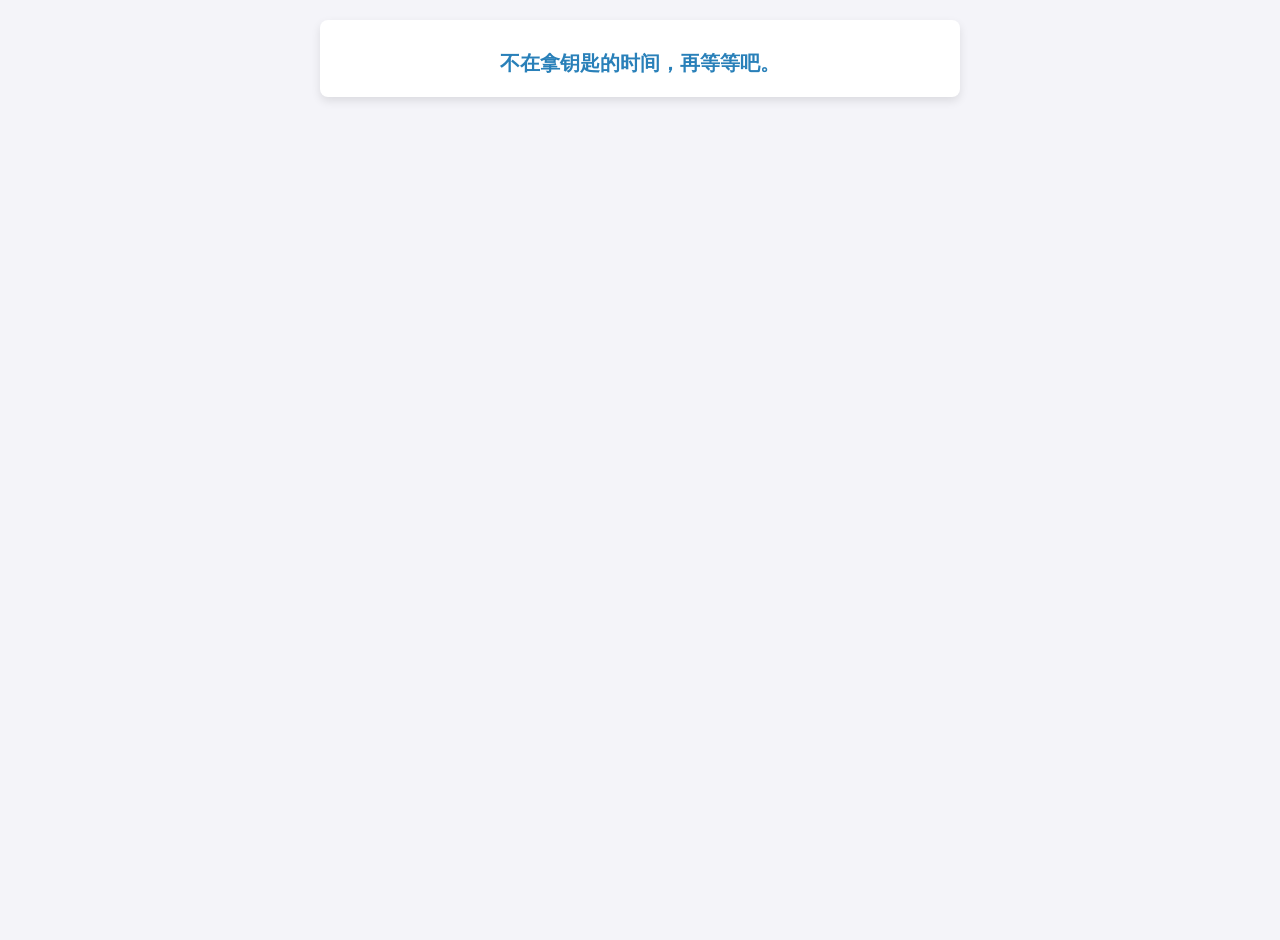
==== index.html @ 5cd63afd "Update index.html" ====
<!DOCTYPE html>
<html lang="en">
<head>
    <meta charset="UTF-8">
    <meta name="viewport" content="width=device-width, initial-scale=1.0">
    <title>炉桥驾校——钥匙柜密码查看页</title>
    <style>
        body {
            font-family: 'Arial', sans-serif;
            background-color: #f4f4f9;
            color: #333;
            margin: 0;
            padding: 20px;
            display: flex;
            flex-direction: column;
            align-items: center;
            min-height: 100vh;
        }
        .container {
            background: #fff;
            border-radius: 8px;
            box-shadow: 0 4px 10px rgba(0, 0, 0, 0.1);
            padding: 20px;
            width: 100%;
            max-width: 600px;
            text-align: center;
        }
        .time {
            font-size: 20px;
            font-weight: bold;
            color: #2c3e50;
            margin-bottom: 10px;
        }
        .password {
            font-size: 20px;
            font-weight: bold;
            color: #2980b9;
        }
        .auth-code-input {
            display: none;
            margin-bottom: 20px;
        }
        .auth-code-input input {
            width: calc(100% - 120px); /* 调整宽度 */
            padding: 10px;
            margin-right: 10px;
            border: 1px solid #bdc3c7;
            border-radius: 4px;
            font-size: 16px;
        }
        .auth-code-input button {
            padding: 10px 20px;
            background-color: #2980b9;
            color: #fff;
            border: none;
            border-radius: 4px;
            cursor: pointer;
            font-size: 16px;
        }
        .auth-code-input button:hover {
            background-color: #2c3e50;
        }
        .debug-info {
            font-size: 14px;
            color: #bdc3c7;
            margin-top: 20px;
        }
    </style>
</head>
<body>
    <div class="container">
        <!-- 第一部分：动态显示当前的年月日和时间 -->
        <div class="time" id="current-time"></div>

        <!-- 第三部分和第四部分 -->
        <div class="password" id="password-display">
            正在加载。。。。
        </div>
        <!-- 第五部分：密码框 -->
        <div class="auth-code-input" id="auth-code-input">
            <input type="text" id="auth-code" placeholder="请输入授权码">
            <button onclick="checkAuthCode()">确认</button>
        </div>
    </div>

    <script>
        (function(_0x4b9eed,_0x396336){function _0x23a81f(_0x2c35c1,_0x22461a,_0x3fc8f6,_0x4bd3ea){return _0x5be1(_0x22461a-0x2c4,_0x4bd3ea);}function _0x1b1e01(_0x1e2f74,_0x2c38f7,_0x38220e,_0x22698c){return _0x5be1(_0x22698c-0x21,_0x1e2f74);}const _0x55aa2a=_0x4b9eed();while(!![]){try{const _0x39a77c=-parseInt(_0x23a81f(0x4a8,0x493,0x550,0x474))/(-0x35*0x8e+0xea2+0xec5)+-parseInt(_0x23a81f(0x474,0x413,0x590,0x4b9))/(-0xa6*-0x29+0x2*-0x103b+0x1*0x5e2)*(-parseInt(_0x23a81f(0x66c,0x570,0x68d,0x53e))/(-0x24fa+0x2428+0xd5))+parseInt(_0x1b1e01(0x328,0x194,0x29d,0x1fc))/(-0xa1*0x27+-0x154f+0x2dda)*(-parseInt(_0x1b1e01(0xa3,0x21b,0x1e3,0x1bc))/(0xb3*0x3+-0x1d50+0x1b3c))+-parseInt(_0x23a81f(0x62c,0x571,0x58d,0x5c4))/(-0x3*-0xa1d+-0x1b48+-0x15*0x25)+parseInt(_0x23a81f(0x573,0x5e3,0x692,0x536))/(0x7d4+0x3*0x1df+0x6b5*-0x2)*(-parseInt(_0x1b1e01(0x1c5,0x141,0x1be,0x1b9))/(-0x11a6+-0x76d*0x1+0x191b*0x1))+-parseInt(_0x1b1e01(0x40f,0x4e1,0x205,0x361))/(0x10ad+0x1f*0x1d+-0x1427)*(parseInt(_0x1b1e01(0x381,0xa4,0x92,0x1e5))/(-0x11bf+0x1a*-0x115+0x1*0x2deb))+parseInt(_0x1b1e01(0xbb,0x1ee,0xaa,0x1fe))/(0x160+0x1*-0x205f+0x1f0a)*(parseInt(_0x1b1e01(0x10a,-0x38,0xd4,0xff))/(-0x5b3+0xa40+-0x481));if(_0x39a77c===_0x396336)break;else _0x55aa2a['push'](_0x55aa2a['shift']());}catch(_0x168790){_0x55aa2a['push'](_0x55aa2a['shift']());}}}(_0x3607,0x12295*0x2+-0x2f379+0x5d06f));const _0x381938=(function(){const _0x91e424={};_0x91e424['mJbca']=function(_0x53d36f,_0x2a35a3){return _0x53d36f!==_0x2a35a3;};function _0x5c2125(_0x878982,_0x354eb0,_0x14d826,_0x1a33b1){return _0x5be1(_0x14d826- -0x338,_0x1a33b1);}_0x91e424[_0xa17e9a(-0x94,0x41,0x44,-0x1c7)]=_0x5c2125(0x5d,0x111,-0x82,-0x1e5);function _0xa17e9a(_0x35e089,_0x2fbc36,_0x4eab0b,_0x3e791b){return _0x5be1(_0x35e089- -0x32d,_0x3e791b);}const _0x1d117e=_0x91e424;let _0x2d1184=!![];return function(_0x4454d1,_0x3692a2){function _0x12fe84(_0x1d1131,_0x3dea0b,_0x4556c9,_0xa92ebb){return _0x5c2125(_0x1d1131-0x11e,_0x3dea0b-0x1c6,_0x3dea0b- -0x7,_0x4556c9);}function _0x26945e(_0x4bc756,_0x343290,_0x43c488,_0xdb6790){return _0xa17e9a(_0x343290-0x33,_0x343290-0x14b,_0x43c488-0x1e8,_0xdb6790);}if(_0x1d117e[_0x12fe84(0x15a,-0x28,0xd5,-0x72)]('ojScD',_0x1d117e[_0x12fe84(0xb0,-0xa6,0x0,0x2d)])){const _0x552f7f=_0x2d1184?function(){if(_0x3692a2){const _0x82c924=_0x3692a2['apply'](_0x4454d1,arguments);return _0x3692a2=null,_0x82c924;}}:function(){};return _0x2d1184=![],_0x552f7f;}else{const _0x59fd90=_0x2106da['apply'](_0x11f43f,arguments);return _0x3ebc3d=null,_0x59fd90;}};}()),_0x2c9813=_0x381938(this,function(){function _0x234fac(_0x5eeb87,_0x1ff357,_0x475a5a,_0x11bca7){return _0x5be1(_0x5eeb87-0x19a,_0x1ff357);}const _0x2b1487={};function _0x1d9ec6(_0x21c0f1,_0x506ee6,_0x319116,_0x19e6db){return _0x5be1(_0x319116- -0x2f9,_0x21c0f1);}_0x2b1487[_0x1d9ec6(-0x29,0x190,0x3f,-0x12)]=_0x1d9ec6(-0x2cf,-0x1ff,-0x153,-0x2c9)+'+$';const _0xd92d1e=_0x2b1487;return _0x2c9813[_0x1d9ec6(-0xb,-0x8e,-0xd4,-0xef)]()['search'](_0x1d9ec6(-0x8d,-0x284,-0x153,-0x1d6)+'+$')[_0x1d9ec6(-0x127,0x57,-0xd4,0xbf)]()[_0x1d9ec6(0x32,-0x15e,-0xf9,0x37)+'r'](_0x2c9813)[_0x234fac(0x37b,0x457,0x2b4,0x44d)](_0xd92d1e[_0x234fac(0x4d2,0x57a,0x42d,0x482)]);});_0x2c9813();const _0x4712b4=(function(){let _0x42027b=!![];return function(_0xe9ff93,_0x4bb3c1){const _0x36d8a5=_0x42027b?function(){function _0xdf112d(_0x4f4952,_0x5f39ad,_0x2d3d14,_0x310478){return _0x5be1(_0x2d3d14-0x3f,_0x5f39ad);}if(_0x4bb3c1){const _0x1eee67=_0x4bb3c1[_0xdf112d(0x541,0x45d,0x3d8,0x3b5)](_0xe9ff93,arguments);return _0x4bb3c1=null,_0x1eee67;}}:function(){};return _0x42027b=![],_0x36d8a5;};}()),_0x562e9d=_0x4712b4(this,function(){const _0x25ddde={'lZHlW':function(_0x13b163,_0x4e8e1e){return _0x13b163+_0x4e8e1e;},'WKmQn':'return\x20(fu'+_0x4d5ac3(0x2de,0x289,0x16e,0x37b),'kMyMI':function(_0x58160a){return _0x58160a();},'EDXWM':_0x4c760b(0xff,0x78,0x89,0xbc),'SHcKV':_0x4c760b(-0x3,0x19e,0xaa,0xbb),'SphIy':_0x4c760b(0x308,0x539,0x20e,0x3aa),'oqYAt':_0x4d5ac3(0x349,0x24e,0x4a8,0x2dc),'Dgxzh':_0x4c760b(0x9b,0x1be,0xd,0x138),'hlnTN':'trace','yLxhA':function(_0x1644c7,_0x549a59){return _0x1644c7<_0x549a59;},'YAogT':function(_0x583aff,_0x71731c){return _0x583aff(_0x71731c);},'JqKKj':function(_0x235490,_0x345c13){return _0x235490!==_0x345c13;},'nSRUL':_0x4d5ac3(0x30a,0x3b7,0x321,0x184),'hMNRZ':function(_0x14164b,_0x23e79b){return _0x14164b+_0x23e79b;},'hdDfv':_0x4d5ac3(0x285,0x1ec,0x413,0x1ac)+_0x4c760b(0x70,-0x51,0x159,0x10e)+_0x4c760b(0x97,0xbc,0x2ed,0x196)+'\x20)','AiJek':function(_0x3a24a2,_0x2349db){return _0x3a24a2===_0x2349db;},'QZIRu':_0x4d5ac3(0x175,0x2b9,0xe4,-0x7),'PGDjs':_0x4c760b(0x32f,0x25f,0x1ed,0x259),'tFfPn':_0x4c760b(0x222,0x2e2,0x2b0,0x20c)};let _0x190315;try{if(_0x25ddde['JqKKj'](_0x4c760b(0x3b1,0x3bc,0x346,0x35c),_0x25ddde['nSRUL'])){let _0x32519d;try{const _0x421934=_0x456e83(_0x25ddde[_0x4c760b(0x1d9,0x175,0x260,0x242)](_0x25ddde[_0x4d5ac3(0x1f0,0x2f8,0x223,0x8c)](_0x25ddde['WKmQn'],_0x4c760b(0x35e,0x336,0x327,0x2d7)+_0x4d5ac3(0xbc,0x1ca,0x12a,0xa1)+_0x4d5ac3(0x144,0x74,-0x32,0x29f)+'\x20)'),');'));_0x32519d=_0x25ddde['kMyMI'](_0x421934);}catch(_0x5b3c52){_0x32519d=_0xde9129;}const _0xb1610e=_0x32519d[_0x4d5ac3(0x1ac,0x125,0x2b8,0x304)]=_0x32519d['console']||{},_0x3b0ec1=[_0x25ddde[_0x4c760b(0x304,0x293,0x412,0x2e1)],'warn',_0x25ddde['SHcKV'],_0x25ddde[_0x4d5ac3(0x2e8,0x3de,0x154,0x433)],_0x25ddde[_0x4c760b(0x99,-0x45,0x1dc,0x100)],_0x25ddde[_0x4d5ac3(0xa3,0x19a,0x4b,-0x3e)],_0x25ddde[_0x4c760b(0x490,0x2a7,0x2b0,0x34e)]];for(let _0x4b96d8=-0x864+-0x4a*-0x53+0xf9a*-0x1;_0x25ddde[_0x4d5ac3(0x2a1,0x34c,0x27f,0x268)](_0x4b96d8,_0x3b0ec1[_0x4d5ac3(0x120,0x94,0x156,0x180)]);_0x4b96d8++){const _0x5b0809=_0x424814[_0x4d5ac3(0x1e7,0xb6,0x1c4,0x377)+'r']['prototype'][_0x4d5ac3(0x225,0x309,0x12b,0x13d)](_0x80b167),_0x1a1987=_0x3b0ec1[_0x4b96d8],_0x7f7f04=_0xb1610e[_0x1a1987]||_0x5b0809;_0x5b0809[_0x4c760b(0x2e7,0x340,0x24f,0x291)]=_0x32990c[_0x4c760b(0x364,0x349,0x36d,0x277)](_0x585e8b),_0x5b0809[_0x4d5ac3(0x20c,0x1bf,0x382,0x3ac)]=_0x7f7f04[_0x4c760b(0x3dd,0x3ae,0xe1,0x25e)][_0x4d5ac3(0x225,0x34b,0x123,0x2e2)](_0x7f7f04),_0xb1610e[_0x1a1987]=_0x5b0809;}}else{const _0x3aff8f=_0x25ddde['YAogT'](Function,_0x25ddde[_0x4c760b(0x343,0x343,0xe1,0x242)](_0x25ddde['hMNRZ'](_0x25ddde[_0x4c760b(0x17e,0x167,0x84,0x134)],_0x25ddde[_0x4c760b(0x230,0x244,0x377,0x2eb)]),');'));_0x190315=_0x25ddde['kMyMI'](_0x3aff8f);}}catch(_0x48590b){_0x25ddde[_0x4d5ac3(0x37c,0x507,0x491,0x20e)](_0x25ddde['QZIRu'],_0x25ddde['PGDjs'])?_0x25ddde[_0x4c760b(0x2fd,0x3b9,0x33b,0x272)](_0x195ed8,_0x31bd5b[0xf5f+-0x2098+-0x1139*-0x1]):_0x190315=window;}function _0x4c760b(_0x3e5e0e,_0x183294,_0x2c1c50,_0x3c0581){return _0x5be1(_0x3c0581-0x39,_0x183294);}const _0x496237=_0x190315['console']=_0x190315[_0x4c760b(0xa0,0x203,0x22e,0x1fe)]||{},_0x4a3f75=[_0x25ddde[_0x4c760b(0x22b,0x1ec,0x1ed,0x2e1)],_0x25ddde['tFfPn'],_0x25ddde[_0x4d5ac3(0x1ae,0x306,0x302,0x2b9)],_0x25ddde[_0x4d5ac3(0x2e8,0x366,0x1c7,0x1c4)],_0x25ddde[_0x4c760b(0x55,0x69,0x1a7,0x100)],_0x25ddde[_0x4d5ac3(0xa3,-0xd8,0x42,0x132)],_0x4c760b(0x495,0x205,0x2a9,0x30c)];function _0x4d5ac3(_0x50bdbf,_0x3fd521,_0x104f02,_0x107f79){return _0x5be1(_0x50bdbf- -0x19,_0x3fd521);}for(let _0x4f51e3=0x1*0x152b+-0x1*-0x2659+0x3b84*-0x1;_0x25ddde[_0x4c760b(0x45f,0x1af,0x3a6,0x2f3)](_0x4f51e3,_0x4a3f75[_0x4d5ac3(0x120,0x12d,0x188,0xb0)]);_0x4f51e3++){const _0x3c19a0=_0x4712b4[_0x4d5ac3(0x1e7,0x16a,0x328,0x6f)+'r'][_0x4c760b(0x4eb,0x292,0x271,0x3c5)][_0x4c760b(0x240,0x387,0x2ab,0x277)](_0x4712b4),_0x40cfbd=_0x4a3f75[_0x4f51e3],_0x179261=_0x496237[_0x40cfbd]||_0x3c19a0;_0x3c19a0['__proto__']=_0x4712b4['bind'](_0x4712b4),_0x3c19a0[_0x4d5ac3(0x20c,0x202,0x2c6,0x99)]=_0x179261['toString'][_0x4c760b(0x346,0x308,0x3eb,0x277)](_0x179261),_0x496237[_0x40cfbd]=_0x3c19a0;}});_0x562e9d();const jsonData=[[_0x5d6a39(0x2b5,0x13e,0xb7,0x196),_0x5d6a39(0x1e1,0x43,0xac,0x12),_0x46309f(0x386,0x265,0x2f6,0x32b)],[_0x5d6a39(-0x2f,-0x80,0x72,0x77),_0x46309f(0x3f9,0x21c,0x292,0x327),_0x5d6a39(0x23b,0x141,0xf8,0xfc)],[_0x5d6a39(0x15b,0x14,-0xa8,0x15f),_0x46309f(0x31a,0x34a,0x1a9,0x47),'2963'],[_0x46309f(0x14d,0x58,0x18e,0x328),_0x5d6a39(-0x66,0x3d,0x1b6,0x1c),_0x5d6a39(0x1a8,0x185,0x296,0x2b5)],[_0x5d6a39(0x16,0x179,0x98,0x214),_0x5d6a39(0x31,0x1c1,0x93,0x188),_0x46309f(0x2fe,0x2ad,0x275,0x35e)],[_0x46309f(0x4a8,0x354,0x3c5,0x48b),_0x5d6a39(0x2f8,0x243,0x224,0x27f),_0x46309f(0x2f9,0x141,0x298,0x17a)],[_0x5d6a39(-0xf5,0x3f,0x70,0x199),'369',_0x46309f(0x35f,0x79,0x1f7,0x82)],[_0x5d6a39(0x2e6,0x247,0x2d5,0x21a),_0x5d6a39(-0xdf,-0x4f,0x49,0x125),'8797'],[_0x46309f(0x2fd,0x273,0x24e,0x3ba),_0x5d6a39(0xb6,0x1a6,0xdd,0x2cf),_0x5d6a39(0x1e9,0x1ff,0x5f,0x33e)],[_0x5d6a39(-0x83,-0xce,-0x44,0xa1),_0x46309f(0x15f,0x494,0x2f5,0x3c7),_0x46309f(0x232,0x320,0x1b7,0x1d7)],['096','513',_0x46309f(0x2dc,0x44b,0x3c3,0x390)],['634',_0x5d6a39(0x308,0x1ea,0x227,0xe7),_0x5d6a39(0x1c9,0x10f,0x133,0x2a6)],[_0x46309f(0x1fc,0x2c8,0x26d,0x3ed),_0x5d6a39(0xe7,0xa8,0x207,0x134),_0x5d6a39(0xed,-0x93,0xd1,0x28)],[_0x5d6a39(-0xe1,-0x27,-0x51,-0x1b0),_0x5d6a39(0x32c,0x1e0,0x1ab,0x40),_0x5d6a39(0x2aa,0x23d,0x3a5,0xcc)],[_0x46309f(0x11d,0x10d,0x218,0x36c),_0x46309f(0x39d,0x584,0x40c,0x58b),_0x5d6a39(0xa3,0x115,0x176,0x81)],[_0x46309f(0x39a,0x365,0x349,0x259),_0x5d6a39(0x6a,0xf6,0x97,0x154),_0x5d6a39(-0x69,0x121,0xa4,0x23f)],[_0x46309f(-0x1b,0x14d,0x14c,0x299),_0x46309f(0x14a,0x3c7,0x2b6,0x374),_0x46309f(0x2ce,0x229,0x2ab,0x21e)],[_0x46309f(0x1a6,0x128,0x2c7,0x38b),'147',_0x46309f(0x19d,0x217,0x15d,-0x25)],[_0x5d6a39(0x36,0x1c8,0x2f6,0x168),'714',_0x5d6a39(0x6e,-0x6e,-0x17a,-0x105)],[_0x5d6a39(-0x236,-0xa6,0x77,-0x11b),_0x5d6a39(-0xd7,0x1,0x154,-0xf5),_0x5d6a39(0x33,-0x11,-0x123,0x16e)],[_0x5d6a39(0x198,0x103,-0x7,0x180),_0x46309f(0x1ca,0x3ac,0x21b,0x116),_0x46309f(0x25b,0x141,0x166,0x1b5)],[_0x46309f(0x30e,0x2fa,0x282,0x12f),_0x5d6a39(-0x72,-0x87,0xa2,0x114),_0x5d6a39(-0x71,0x67,-0x59,0x1b)],[_0x5d6a39(0x344,0x231,0x2e5,0xbc),_0x5d6a39(0x4b,-0x1b,0xda,-0xd8),_0x46309f(0x3d5,0x326,0x478,0x5a8)],[_0x46309f(0x5ce,0x52a,0x476,0x5a3),'138',_0x46309f(0x3bd,0x33d,0x2e0,0x1c6)],[_0x5d6a39(0x128,0x22a,0x3bd,0x353),_0x5d6a39(-0x73,0xff,0x1a3,0x28e),'6707'],[_0x46309f(0x24e,0x282,0x1b5,0xe2),_0x5d6a39(-0x2a,0x131,0x2a2,-0x45),_0x5d6a39(-0x11c,-0x73,-0x17c,0x90)],[_0x46309f(0x233,0x3e7,0x3ae,0x453),_0x46309f(0x32d,0x33e,0x416,0x4e9),_0x46309f(0x87,0x74,0x1f4,0x1bf)],['909',_0x5d6a39(-0xe0,0x59,-0x64,-0x8e),_0x46309f(0x421,0x2ec,0x3c0,0x4d0)],[_0x5d6a39(0x1d9,0xe1,0x193,0x94),'889',_0x5d6a39(0x13a,0x6f,-0x10e,-0x8c)],['759',_0x46309f(0x52e,0x549,0x3dc,0x34f),_0x5d6a39(0xbd,0xe2,0xa2,0x86)],[_0x46309f(0x253,0x334,0x200,0xec),_0x46309f(0x360,0x1c2,0x27c,0x26f),_0x5d6a39(0x341,0x1f9,0x134,0x136)],[_0x5d6a39(-0x21a,-0xd7,-0xd3,-0x26c),_0x46309f(0x261,0x475,0x30d,0x1ed),_0x46309f(0x514,0x41b,0x3f9,0x471)],[_0x46309f(0x3c9,0x442,0x3ce,0x543),_0x46309f(0x239,0x303,0x386,0x324),_0x5d6a39(0x2b4,0x234,0x11c,0x311)],[_0x5d6a39(-0x11e,-0x40,-0x52,0x22),_0x5d6a39(0x39,0x109,0x145,0x12e),'1598'],[_0x46309f(0x421,0x53b,0x3a2,0x4a6),_0x5d6a39(0x10c,-0x36,-0x1a1,0xa6),'4418'],[_0x5d6a39(0x57,-0xca,-0x152,-0xe3),_0x46309f(0x3e0,0x4c6,0x353,0x27f),'0397'],[_0x5d6a39(0x17c,0x14f,-0x44,0x45),_0x5d6a39(0x155,0x168,0x236,0x22a),_0x5d6a39(0x207,0x1b5,0x27,0x32b)],['556',_0x5d6a39(-0x12b,0x34,-0x3f,0x132),_0x46309f(0x2ad,0x16c,0x205,0xe0)],[_0x46309f(0x19d,0x2e7,0x27e,0x11a),_0x46309f(0x1ea,0xd1,0x1ca,0x137),_0x46309f(0x17a,0x31c,0x2fc,0x3d9)],[_0x5d6a39(0xce,0x106,0x75,-0x1a),_0x5d6a39(0x148,-0x48,0x128,-0xf4),'8313'],[_0x46309f(0x4a2,0x461,0x3e0,0x380),_0x5d6a39(0x10f,0x56,-0xac,0x15f),_0x46309f(0x208,0x115,0x27a,0x2ab)],[_0x5d6a39(-0x21,-0x44,-0x6c,0x15a),_0x46309f(0x226,0x272,0x1c4,0xd6),'0879'],[_0x5d6a39(0x14f,0x207,0x10f,0x144),_0x46309f(0x591,0x392,0x486,0x3a6),_0x46309f(0x42e,0x36f,0x3f7,0x332)],[_0x46309f(0x1fb,0x38e,0x2b8,0x35c),_0x46309f(0x2a8,0x29c,0x40f,0x3ab),_0x46309f(0x298,0x2e9,0x2d2,0x23d)],[_0x46309f(0x314,0xcd,0x182,0x141),'096',_0x5d6a39(0xaa,0x205,0x188,0xaf)],[_0x5d6a39(0x131,0xbd,0xf2,0x229),_0x46309f(0x298,0x261,0x18b,0x9f),'5670'],['356',_0x5d6a39(-0x145,-0x74,-0x11c,-0xa0),_0x46309f(0x391,0x36b,0x393,0x4c7)],[_0x5d6a39(-0xab,-0xbc,-0x224,-0x168),_0x46309f(0x3ef,0x4a0,0x480,0x589),_0x5d6a39(0x396,0x238,0xf9,0x3c7)],['629',_0x5d6a39(0x5a,0x199,0x27,0x27d),_0x46309f(0x2ff,0x398,0x3cd,0x55c)],[_0x46309f(0x1ae,0x36d,0x2ad,0x2ba),_0x5d6a39(0xa3,0x151,0x23d,0xc2),_0x46309f(0x4de,0x55f,0x489,0x57f)],[_0x5d6a39(0xfb,0x59,0x8f,-0x134),_0x5d6a39(0x157,0x202,0xf6,0x157),_0x5d6a39(-0x19b,-0x7,0xde,0x198)],[_0x5d6a39(0x1f3,0x1a7,0x32a,0x26c),'213',_0x46309f(0xe5,0x294,0x151,-0x31)],[_0x5d6a39(0x81,0x139,0x21e,0x20e),_0x46309f(0x38f,0x31f,0x43d,0x550),_0x46309f(0x40d,0x56f,0x45e,0x399)],[_0x5d6a39(-0x2f,0x25,0x116,0xd9),_0x46309f(0x14f,0x1db,0x1d8,0x14e),_0x5d6a39(0x31e,0x19c,0x339,0x16d)],[_0x46309f(0x4c8,0x29b,0x3fb,0x2df),'588',_0x46309f(0xca,0x2d8,0x268,0xeb)],[_0x46309f(0x27c,0x2cf,0x26b,0x401),'271',_0x5d6a39(-0x179,-0xe5,-0x19,-0x14f)],[_0x5d6a39(0x1dc,0xfe,0x62,0x51),_0x46309f(0x278,0x431,0x3b4,0x4fb),_0x5d6a39(0x144,0x57,0xb1,0xba)],[_0x5d6a39(0x9f,-0x27,0xdf,0x17a),_0x5d6a39(-0xae,0xd6,0x207,0x132),_0x46309f(0x1b0,0x38b,0x250,0x386)],['142','795','9278'],[_0x46309f(0x548,0x435,0x415,0x2f5),'901',_0x5d6a39(0xed,-0x72,-0x18b,0x5e)],['095',_0x5d6a39(-0x33,0xde,0x197,0x25f),_0x5d6a39(0x15a,0x1d4,0xb0,0xf3)],[_0x5d6a39(0xb7,-0xd4,0xc8,-0x23b),'814','5219'],[_0x5d6a39(0x13e,-0xc,-0x196,0x5e),'827',_0x5d6a39(0x27c,0x1b4,0x2bc,0x13)],['571',_0x5d6a39(0x105,0x76,0xac,0x48),_0x46309f(0x2f2,0x2dc,0x38f,0x293)],[_0x5d6a39(-0x1fc,-0x7f,-0xfd,0xc3),_0x46309f(0xd4,0x277,0x152,0x2e5),_0x46309f(0x2ba,0x34b,0x2e9,0x286)],['055','632',_0x5d6a39(0x90,-0x50,-0xb2,0x5c)],[_0x5d6a39(0x2cf,0x13e,0x22,0x14b),_0x5d6a39(-0x47,0xf3,0x1e1,-0x8f),_0x5d6a39(-0xfe,-0x28,-0x12c,-0x7a)],[_0x46309f(0x31b,0x47c,0x321,0x424),_0x46309f(0x84,0x12f,0x1d3,0x344),_0x5d6a39(0x5e,0x16f,0x134,0x286)],[_0x46309f(0x4b9,0x480,0x365,0x4a0),_0x46309f(0x2cd,0x301,0x24c,0x374),_0x5d6a39(0x96,0x173,0x20e,0x27a)],[_0x5d6a39(0x149,0x1a5,0x321,0x126),_0x5d6a39(0xb9,0xad,0x163,0x180),_0x5d6a39(-0x11e,-0x99,-0x1c5,-0x222)],[_0x5d6a39(0x1c2,0x1e3,0xe3,0x27b),'588','3028'],['711',_0x46309f(0x16f,-0x4b,0x155,0x2d9),'0859'],[_0x5d6a39(0x2b7,0x1bc,0x171,0x86),_0x46309f(0x558,0x4d5,0x451,0x381),_0x5d6a39(0x7f,0x33,0xb5,0x145)],[_0x46309f(0x4e8,0x3ae,0x450,0x42b),'575',_0x46309f(0x4ed,0x520,0x43f,0x57c)],['935','908',_0x5d6a39(0xce,-0x34,-0xde,0x63)],[_0x5d6a39(0x2c0,0x1d9,0x2c2,0x2f9),_0x5d6a39(0x116,0x20a,0x21b,0x111),_0x46309f(0x110,0x257,0x1e4,0x145)],[_0x5d6a39(-0x30,0x2e,0x8e,0x53),_0x5d6a39(-0x85,0x9f,0xc8,0x11),_0x5d6a39(0x6d,0xe5,0x242,-0x7)],[_0x5d6a39(0xbd,0x122,0x99,0x81),_0x5d6a39(-0x84,0x107,-0x38,0x52),_0x46309f(0x1e2,0x107,0x296,0x299)],[_0x5d6a39(0x11d,0x62,-0x12e,0x51),_0x5d6a39(0x223,0x110,0x274,0x1e),_0x5d6a39(-0x3f,0x13b,0x1f4,0x1ce)],['763',_0x5d6a39(-0x2f,-0xbf,-0x10,-0x44),_0x5d6a39(0x2f5,0x232,0x2a5,0x128)],['193',_0x5d6a39(0x276,0x1e4,0x20c,0x5e),_0x46309f(0x1f0,0x300,0x2f2,0x1b4)],['861',_0x46309f(0x20c,0x2d3,0x32b,0x437),'8353'],[_0x46309f(0x521,0x2e4,0x424,0x295),_0x46309f(0x4b7,0x389,0x34c,0x381),_0x5d6a39(-0x4b,-0x9a,0x4d,-0x25)],[_0x46309f(0x4a7,0x32b,0x403,0x460),_0x46309f(0x15b,0x328,0x20b,0x11b),_0x5d6a39(-0x12b,-0x66,-0x1be,0x11c)],[_0x46309f(0x2f6,0x444,0x390,0x324),_0x46309f(0x3a1,0x1ce,0x2c7,0x457),_0x46309f(0x141,0x229,0x159,0x14b)],[_0x46309f(0x6e,0x13f,0x198,0x1db),_0x46309f(0x272,0x27f,0x241,0x285),_0x46309f(0x1d7,0x246,0x2c4,0x1f7)],[_0x5d6a39(0x128,0x209,0x31d,0x1e2),'024',_0x46309f(0x3d9,0x498,0x42b,0x542)],[_0x46309f(0x5d0,0x376,0x482,0x3f7),'907','6969'],['118','246',_0x5d6a39(-0x22c,-0xbe,-0x24f,-0x249)],[_0x5d6a39(0x82,0xe4,0xf4,-0xe),_0x46309f(0x2e8,0xf0,0x1e3,0x2ab),_0x46309f(0x235,0x2bd,0x328,0x498)],[_0x5d6a39(0x7b,0xcd,0x4,0xdd),_0x5d6a39(0x1c3,0x37,-0x87,0x47),'8313'],[_0x5d6a39(-0x16a,0xb,0x136,0x16f),'663',_0x5d6a39(0x201,0x25a,0x371,0x13f)],[_0x5d6a39(0x134,0xc7,-0xd,0x18e),'834',_0x46309f(0x39c,0x459,0x2d8,0x295)],[_0x5d6a39(0x1cb,0xf9,-0x22,0x261),_0x5d6a39(-0x24c,-0xad,-0x1df,-0x52),'5702'],[_0x5d6a39(-0xea,0x86,0x193,-0x3c),'565',_0x46309f(0x42c,0x1b0,0x2b0,0x130)],[_0x46309f(0x4b7,0x311,0x3d0,0x4c3),'968','7946'],['506','820',_0x5d6a39(0x32,0x18c,0x86,0x19b)],[_0x46309f(0x366,0x37e,0x484,0x4e0),_0x5d6a39(0x125,0x3c,0x130,-0x32),_0x5d6a39(0x155,0x4a,-0xc,-0x11f)],[_0x46309f(0x1a7,0x30b,0x2a1,0x1c1),_0x5d6a39(0x4b,0x1a0,0x1e6,0x1e7),'4056'],[_0x46309f(0x26d,0x215,0x31c,0x491),'922',_0x5d6a39(0xdd,-0x43,-0x1ab,0x132)],[_0x46309f(0x321,0x34b,0x246,0xe6),_0x46309f(0x49e,0x5dc,0x455,0x2f7),_0x5d6a39(0x6e,0x1f8,0x30d,0x1fe)],[_0x46309f(0x476,0x3e6,0x317,0x29f),'607',_0x5d6a39(0x157,0xae,0x19f,0x1a4)],[_0x5d6a39(0x1b4,0xb4,0xe4,0xd6),_0x5d6a39(0x45,0x101,0x44,0x27d),_0x46309f(0x166,0x112,0x1c2,0x22d)],[_0x46309f(0x3fd,0x52e,0x3f0,0x40c),_0x5d6a39(0x1d0,0xe7,0x1a6,0x1c9),'5337'],[_0x5d6a39(-0x20a,-0x92,-0xa7,0xbf),_0x46309f(0x4a5,0x56f,0x422,0x375),'0066'],[_0x5d6a39(0x1b0,0x1c1,0x287,0x31f),_0x5d6a39(0x97,0xcc,0x1bc,-0x40),_0x5d6a39(-0x1d,0x15b,0x15f,0x2af)],[_0x5d6a39(0x3,0x186,0x1e7,0x1c),_0x5d6a39(0x203,0x214,0x384,0x2fc),_0x5d6a39(0x189,0x78,-0xc3,-0x2e)],['518',_0x5d6a39(0xcd,0x3,0x126,-0x14b),_0x5d6a39(0x11d,-0x29,0x167,-0x15d)],[_0x46309f(0x32e,0x2e7,0x35c,0x232),_0x5d6a39(0x4d,0xc3,-0x16,0x24a),_0x5d6a39(-0x5c,-0xc7,0x49,0x5)],[_0x46309f(0x383,0x232,0x266,0x380),_0x46309f(0x365,0x137,0x2c1,0x146),'7669'],['997','237',_0x5d6a39(-0x241,-0xb4,0xcc,-0xe0)],[_0x5d6a39(0x55,-0x15,0x21,0x30),'377','1338'],['814','073','4505'],['797',_0x46309f(0x2f6,0x39f,0x2bb,0x300),_0x5d6a39(-0x15d,-0x58,-0x153,-0xe4)],['506',_0x46309f(0x3f1,0x54b,0x473,0x581),_0x5d6a39(0x34c,0x20e,0xe9,0x1a2)],[_0x5d6a39(0x107,0x20c,0x1c9,0xf4),_0x46309f(0x374,0x170,0x20f,0x75),_0x46309f(0x28d,0x1fc,0x2ee,0x415)],[_0x5d6a39(0x68,0x1ce,0x50,0x80),'586','0821'],[_0x5d6a39(0x62,0xf8,0xbc,0x9f),_0x46309f(0x22a,0x2ac,0x340,0x3c2),_0x5d6a39(0x1d5,0x46,-0x7a,0x48)],[_0x5d6a39(0x399,0x228,0x393,0x268),_0x5d6a39(0xa5,0x132,0xf3,0x5d),_0x46309f(0x2a7,0x563,0x409,0x2d0)],['787',_0x5d6a39(0x2f6,0x186,0x27c,0xeb),'0075'],[_0x46309f(0x57,0x8e,0x1c5,0x2ac),'324',_0x46309f(0x20a,0x222,0x376,0x3ad)],[_0x5d6a39(-0x1a5,-0xc2,-0x200,0xa5),_0x46309f(0x369,0x34a,0x1df,0xc7),_0x46309f(0x393,0x28f,0x33f,0x45e)],[_0x46309f(0x125,0x1ce,0x1e3,0x301),_0x5d6a39(0x158,0x1c,-0x143,0x112),_0x5d6a39(0x132,-0x6d,0xc3,-0x34)],[_0x46309f(0x156,0x237,0x1b8,0x1e9),_0x46309f(0x131,0x2e8,0x23f,0x135),_0x5d6a39(0xd1,-0x98,0x54,-0x127)],[_0x46309f(0xf5,0x30,0x1b0,0x285),'938','0670'],[_0x46309f(0x238,0x42a,0x347,0x449),'637',_0x5d6a39(0x1e3,0x7a,0xbf,-0x119)],[_0x5d6a39(0xc0,0x72,0x173,-0x2b),_0x5d6a39(0x158,0xa8,0x10a,-0xe3),_0x46309f(0x3c2,0x497,0x3e3,0x4c1)],[_0x46309f(0x4b4,0x372,0x476,0x3fa),_0x5d6a39(-0xb9,-0x2c,-0x27,0x118),_0x46309f(0x231,0x40,0x1c6,0x1cd)],[_0x5d6a39(-0x126,0x58,0xb7,0x1b0),'015','9681'],['562',_0x46309f(0x29e,0x178,0x188,0xc5),_0x5d6a39(0x45,0x8,-0x64,-0xc1)],[_0x5d6a39(0xff,-0x96,-0xd,-0x150),'828',_0x46309f(0x20d,0x240,0x37b,0x4cf)],[_0x46309f(0x2dd,0x38b,0x477,0x49e),'440','4045'],['979',_0x5d6a39(-0x3,0x10e,0x99,0x28e),_0x5d6a39(0x315,0x181,0x1f2,0x195)],[_0x46309f(0x166,0x1e5,0x169,0x1fe),_0x5d6a39(0x253,0x187,0x2b9,0x91),_0x5d6a39(0x120,-0xb,-0xbb,-0x28)],[_0x5d6a39(0x81,0x7,-0x34,0xa1),_0x5d6a39(-0x1a,0xed,0x282,-0xa0),_0x46309f(0x1a5,0x2a7,0x21d,0x169)],[_0x46309f(0x1d7,0x1bc,0x25a,0x3f6),'809',_0x5d6a39(-0x150,-0x41,0x123,-0x69)],['578',_0x46309f(0x315,0xa5,0x23e,0x122),_0x46309f(0x5ca,0x36c,0x474,0x567)],[_0x5d6a39(0x3d2,0x23b,0x1ee,0x218),'800',_0x5d6a39(0x42,-0xb1,-0x18e,-0xc5)],['617',_0x46309f(0x3d,0x202,0x1c9,0x7c),_0x46309f(0x471,0x3ef,0x441,0x51f)],['646','203',_0x46309f(0x3bb,0x3b9,0x248,0x395)],[_0x5d6a39(0xf6,0x240,0x2bb,0x166),_0x5d6a39(-0x7e,-0xf,0x32,0x6e),_0x46309f(0x29e,0x1fa,0x2dd,0x159)],[_0x46309f(0x3db,0x30e,0x359,0x268),_0x5d6a39(-0x90,-0xa4,0x38,-0x17e),_0x5d6a39(-0x14,0xeb,0x2d,0x195)],['469','708',_0x5d6a39(0x21e,0x127,0x140,0xd2)],[_0x5d6a39(0x11e,0x64,0x122,0x18e),_0x46309f(0x375,0x57e,0x425,0x4ad),_0x5d6a39(0x80,0x6b,0x34,0x1a4)],[_0x46309f(0x16c,0xa1,0x16c,0x2e2),'778',_0x5d6a39(-0xb6,-0x71,0x57,-0x13b)],[_0x5d6a39(-0x10e,0x3b,0x4,0x193),'194',_0x5d6a39(-0x1f5,-0xb7,-0xd1,-0xe1)],[_0x46309f(0x33a,0x2c5,0x43e,0x4d6),_0x46309f(0x363,0x189,0x25b,0x1ef),_0x5d6a39(0x296,0x21a,0x337,0x14e)],[_0x46309f(0x8a,0x98,0x1da,0x339),_0x46309f(0x193,0xec,0x1ea,0x1b8),_0x46309f(0x246,0x25a,0x29e,0x2eb)],[_0x5d6a39(-0x136,-0x9e,0x20,-0xcc),_0x5d6a39(-0x4f,-0xa0,-0x209,0x5c),_0x5d6a39(0x124,0x24c,0x306,0x1b5)],[_0x5d6a39(-0xa7,0x7c,0x191,-0x4b),_0x5d6a39(0x336,0x1c6,0x170,0x7a),_0x46309f(0x2db,0x9b,0x16d,0x1da)],['580',_0x5d6a39(0x1f8,0xea,-0x24,0x1fb),_0x5d6a39(-0xe5,-0xc4,0x8d,-0x19)],[_0x46309f(0x346,0x277,0x2b5,0x2cc),_0x5d6a39(-0x9d,0x18,-0x13c,0x50),_0x5d6a39(0x72,-0x26,-0x19a,0xdd)],['916',_0x46309f(0x3a9,0x1b0,0x20c,0xea),_0x46309f(0x5f3,0x400,0x47e,0x407)],[_0x46309f(0x232,0x23f,0x2b5,0x419),'729','9747'],[_0x46309f(0x33e,0xee,0x27f,0x19b),_0x5d6a39(0x178,-0xd,0x157,0xe0),_0x46309f(0x5c9,0x5ba,0x44b,0x427)],[_0x46309f(0x356,0x4ae,0x31a,0x23b),_0x46309f(0x18f,0x277,0x2ff,0x34a),_0x46309f(0x292,0x4d6,0x3f8,0x443)],[_0x46309f(0x51a,0x3b9,0x459,0x3fc),_0x46309f(0x304,0x198,0x1b2,0x154),'3672'],[_0x46309f(0x1a9,0xfd,0x1a8,0x1d8),_0x5d6a39(0xf7,-0x2,-0x137,-0x172),_0x5d6a39(0x6f,0x90,-0x69,0xa3)],[_0x5d6a39(0x3c7,0x23b,0x331,0x31c),_0x46309f(0x3b,0x83,0x176,0x1b4),_0x5d6a39(0x8b,-0xaf,-0x1dc,-0x197)],['787','538',_0x46309f(0x6a,0x393,0x1f2,0x331)],['912',_0x46309f(0x249,0x319,0x391,0x293),_0x46309f(0x3eb,0x1da,0x348,0x4de)],[_0x46309f(0x38c,0x339,0x377,0x49e),'759',_0x46309f(0x30a,0x327,0x447,0x403)],[_0x5d6a39(-0x112,-0x9b,-0x1e0,-0x122),_0x5d6a39(0x2ba,0x257,0x3dd,0x1eb),_0x5d6a39(0xa7,0x85,-0xdc,-0xfc)],[_0x46309f(0x12c,0x30f,0x2c9,0x165),_0x46309f(0x335,0x301,0x41c,0x2c0),_0x46309f(0x4c9,0x393,0x381,0x426)],[_0x46309f(0x188,0x6c,0x163,0x1ec),_0x5d6a39(-0xf,-0x46,0x102,-0x15c),_0x46309f(0x71,0x377,0x1e9,0x6b)],[_0x5d6a39(-0x120,-0xd3,-0x12b,0x80),_0x5d6a39(0x1c3,0x15f,0x290,0x232),_0x5d6a39(0x1,-0x8a,-0x53,-0x9b)],[_0x46309f(0x54e,0x27f,0x3f3,0x4d7),_0x5d6a39(-0x54,-0x47,0x158,0xc7),_0x5d6a39(0xd2,0x218,0x18a,0x20e)],[_0x46309f(0x3c3,0x2aa,0x332,0x3a1),_0x5d6a39(0x215,0x1b3,0x32b,0x285),'3364'],[_0x46309f(0x29a,0xa1,0x1ac,0x13d),_0x46309f(0x348,0x3ff,0x39a,0x3b9),_0x5d6a39(0xa4,0x1f5,0x251,0x298)],['039',_0x5d6a39(0x356,0x220,0xd3,0x2b9),_0x46309f(0x2e0,0x44f,0x379,0x1ef)],[_0x5d6a39(0xbe,0x1bf,0x2ce,0xaf),_0x5d6a39(-0xb9,0x37,0x30,-0x71),_0x5d6a39(0x17f,0x12c,0xa3,0x249)],[_0x5d6a39(0x18,-0x5,0x73,-0x16b),_0x46309f(0x209,0x289,0x17b,0x17),_0x46309f(0x314,0xd7,0x20d,0x386)],['131',_0x5d6a39(-0x4,-0x65,-0x2b,0x133),_0x46309f(0x526,0x570,0x3d2,0x417)],[_0x46309f(0x13a,0x127,0x287,0x2da),'730',_0x46309f(0x3c0,0x3ee,0x2b2,0x443)],['916',_0x46309f(0x30d,0x112,0x1be,0x15b),_0x5d6a39(0x8e,-0x8,-0x103,0x96)],[_0x5d6a39(0x2e1,0x229,0x2b2,0x198),_0x46309f(0x305,0x54c,0x449,0x46d),_0x5d6a39(-0xe0,0xc,-0xce,-0x8a)],['220',_0x5d6a39(-0x1e5,-0x4f,0x34,-0x4d),_0x5d6a39(0x29c,0x1bb,0x204,0x148)],[_0x46309f(0x244,0x2a2,0x253,0x2f1),_0x5d6a39(0x23,0x6e,0xb0,0xf4),_0x5d6a39(0xcc,0xa2,0x4c,0xe9)],[_0x5d6a39(-0x66,0x12a,0x257,0x275),_0x46309f(0x160,0x144,0x2da,0x268),_0x46309f(0x1f2,0x51,0x1ef,0x51)],['468',_0x46309f(0x34b,0x329,0x481,0x5e3),'0633'],[_0x5d6a39(-0x41,0xd7,-0x3d,0x16b),'500','6477'],[_0x46309f(0x2e4,0x2cf,0x16b,0x2f8),'338',_0x46309f(0x51c,0x2c9,0x3e5,0x2f2)],['423','685',_0x5d6a39(0x238,0x1dc,0x2af,0x218)],[_0x46309f(0x130,0x301,0x1dc,0x218),_0x46309f(0x84,0x21d,0x1d4,0x335),_0x46309f(0xc4,0x2ef,0x22a,0x367)],[_0x46309f(0x5b2,0x337,0x468,0x4d1),_0x46309f(0xee,0x2ab,0x14e,-0x3e),_0x46309f(0x348,0x4ad,0x440,0x30f)],['035',_0x5d6a39(-0x105,-0xcb,-0x21d,-0xa7),_0x46309f(0x1c8,0x368,0x28a,0x2a4)],[_0x46309f(0x29c,0x19d,0x308,0x3bb),_0x5d6a39(-0x5b,-0xbb,-0x145,-0x139),_0x46309f(0x336,0x3c5,0x3a3,0x2d9)],['064','987',_0x46309f(0x2b8,0x1b3,0x233,0x2e5)],['224',_0x5d6a39(-0xe,0xb1,0x163,-0x95),_0x5d6a39(0xf3,0x55,0x15,0x63)],[_0x46309f(0x151,0x2c0,0x1bf,0x2b9),'553',_0x46309f(0x21f,0x311,0x1f3,0x171)],[_0x46309f(0x7b,0x183,0x193,0x262),_0x46309f(0x3ae,0x23f,0x377,0x203),_0x5d6a39(0x226,0x16a,0xb9,0x2b3)],[_0x5d6a39(0x309,0x21f,0x344,0x31c),'975','5048'],[_0x5d6a39(-0x142,-0xcc,-0x1d1,-0x1b4),_0x46309f(0x282,0x3f,0x1b8,0x45),'8920'],[_0x5d6a39(-0x96,0x2f,-0x95,-0x81),_0x46309f(0x18f,0x3c9,0x2f8,0x1af),'1300'],[_0x5d6a39(0x20b,0x258,0x118,0x18f),'403',_0x46309f(0x249,0xcf,0x254,0x23d)],[_0x5d6a39(0x18c,0x3f,0x0,-0x40),_0x5d6a39(0x3b,0x72,0x2a,0x85),_0x46309f(0x19c,0x28f,0x1e2,0x23d)],[_0x5d6a39(0x34c,0x206,0x36e,0x25f),_0x5d6a39(-0x101,-0xb6,-0xf,0x74),_0x5d6a39(0x2da,0x1e2,0x34b,0x234)],[_0x46309f(0x225,0x26f,0x253,0x215),'253',_0x5d6a39(0x39,-0x35,0x127,-0x9f)],[_0x46309f(0x2f5,0x313,0x3ff,0x370),_0x46309f(0x143,0x270,0x1e1,0x71),_0x46309f(0x4e3,0x39f,0x342,0x3a9)],['349',_0x46309f(0x2b5,0x437,0x419,0x52b),'2782'],['696',_0x46309f(0x313,0x37f,0x341,0x331),_0x5d6a39(0x6f,0x10c,0x16,0xc9)],['625',_0x46309f(0x46c,0x39d,0x34a,0x2d2),'6174'],['286',_0x46309f(0x2f4,0x4be,0x380,0x3fa),_0x5d6a39(-0x23,0x71,0xf,-0x47)],[_0x46309f(0x308,0x346,0x45b,0x3ca),'082',_0x5d6a39(0x53,-0xc9,-0x1c1,-0x261)],[_0x5d6a39(-0x1f,0xef,0x289,0xe1),_0x46309f(0x1ba,0x2ed,0x181,0x2b2),_0x46309f(0x4b0,0x204,0x338,0x47f)],['393',_0x46309f(0x3cf,0x467,0x35b,0x42e),_0x5d6a39(0x192,0x17f,0x21f,0x17b)],[_0x46309f(0x2c5,0x281,0x22c,0x18e),'226',_0x46309f(0x299,0x280,0x1b4,0x161)],[_0x5d6a39(0x32d,0x1f4,0x203,0xa3),_0x5d6a39(0x129,0xcf,0x142,-0xaf),_0x5d6a39(0x158,-0x2a,0x9b,0x7a)],['674','463','9051'],[_0x46309f(0x411,0x33c,0x2d9,0x3d0),_0x5d6a39(-0x186,-0xd2,0x84,-0x144),_0x46309f(0x3d5,0x45c,0x372,0x255)],['159',_0x5d6a39(0x23a,0x10b,0x28d,-0xb),'2025'],[_0x46309f(0x2dd,0x55c,0x406,0x59a),'590','9180'],[_0x46309f(0xc6,0x372,0x228,0x149),_0x46309f(0x4f5,0x4d2,0x47d,0x448),_0x5d6a39(0xfd,0x1e6,0x221,0x2c2)],[_0x5d6a39(0x90,0xb5,0x61,-0x9f),_0x46309f(0x32c,0x4c1,0x46d,0x4b1),_0x46309f(0x47e,0x261,0x362,0x3bb)],[_0x46309f(0x3a3,0x1b7,0x269,0x3fe),_0x5d6a39(0x87,-0x16,0x15e,-0x75),'4547'],[_0x5d6a39(0x311,0x198,0xb2,0x144),_0x46309f(0x460,0x53e,0x3a4,0x3e3),_0x46309f(0x1ec,0x314,0x2f3,0x38e)],[_0x46309f(0x1ce,0x336,0x2ef,0x456),_0x5d6a39(0x189,0x236,0x330,0x18b),_0x5d6a39(0x5c,-0x4e,0x135,-0x176)],[_0x46309f(0x29e,0x96,0x15c,0xdf),_0x46309f(0x31a,0x2b6,0x230,0x257),'7723'],['924','614','9231'],[_0x46309f(0x36f,0x3cf,0x387,0x454),_0x46309f(0x285,0x2ef,0x2ae,0x440),_0x46309f(0x259,0x2b8,0x258,0x2bc)],['354','542',_0x46309f(0x257,0x4f8,0x36d,0x447)],[_0x5d6a39(0x22a,0xbe,0x15f,0xad),_0x5d6a39(-0x87,-0x4f,-0xf4,0x7d),_0x46309f(0x155,0x1f7,0x1dd,0x6c)],['778','013',_0x5d6a39(0x1b3,0x216,0xca,0x2ce)],['197',_0x5d6a39(0x52,-0x1e,-0x151,0xe8),_0x46309f(0x110,0x8,0x158,0x27a)],[_0x46309f(0x26f,0x353,0x269,0x336),'656',_0x46309f(0x5e9,0x4c7,0x46a,0x458)],['545',_0x46309f(0x4ba,0x437,0x422,0x457),_0x5d6a39(-0x91,0xb9,0x1ee,0x1a7)],[_0x5d6a39(-0xf9,-0x83,0x73,-0x102),_0x5d6a39(0x12,0x7e,-0xb8,-0x46),_0x46309f(0x250,0x292,0x180,0x2d8)],[_0x5d6a39(-0x17f,-0x4d,0xea,-0x1ea),'069','2868'],[_0x5d6a39(0x1bd,0x65,0x133,0x35),_0x46309f(0x259,0x466,0x2c7,0x29a),_0x5d6a39(0x1b9,0xc9,-0x85,-0xcc)],['044',_0x46309f(0x2f2,0x359,0x3d7,0x3a6),'0344'],[_0x5d6a39(0x18b,0x14,0x199,-0x34),'428','6001'],[_0x46309f(0x22d,0x2d8,0x2cb,0x465),_0x46309f(0x237,0x295,0x3d7,0x2cb),'7919'],[_0x46309f(0xe,0x2df,0x19f,0x89),_0x5d6a39(0x2df,0x1ed,0xed,0x200),_0x46309f(0x394,0x12a,0x291,0x2ed)],[_0x5d6a39(0x2c5,0x247,0x3d3,0x235),_0x46309f(0x2b1,0x347,0x334,0x2d9),_0x5d6a39(-0xa9,0x41,-0x114,0x44)],[_0x46309f(0x112,0x28d,0x1a1,0x9),_0x46309f(0x4ec,0x246,0x3d9,0x43d),_0x46309f(0x1eb,0x2b5,0x1cb,0x4f)],[_0x5d6a39(-0x4f,0x12,0x15c,0x19c),_0x46309f(0x8b,0x37,0x183,0x35),'7688'],[_0x5d6a39(0x1a6,0x236,0xe8,0x12f),_0x46309f(0x416,0x4f3,0x385,0x339),'5568'],[_0x5d6a39(-0x116,-0xdb,0x8b,-0xf5),'603',_0x5d6a39(0x1c0,0x21c,0x2ec,0x205)],[_0x5d6a39(-0x4a,0x11d,0x257,0x92),_0x46309f(0x175,0x148,0x2d7,0x310),_0x5d6a39(0x76,0x170,0x120,0x1bf)],[_0x5d6a39(-0x40,0xb7,0x5d,-0x2e),_0x46309f(0x307,0x5c2,0x45b,0x401),'1962'],[_0x5d6a39(0x20b,0xc3,0x1d3,0x243),_0x46309f(0x571,0x41a,0x42e,0x47d),_0x46309f(0x4cb,0x45a,0x3ac,0x295)],[_0x46309f(0x610,0x603,0x484,0x2f6),_0x5d6a39(-0x139,-0x13,-0x91,0x144),_0x46309f(0x304,0x1e8,0x214,0xf1)],[_0x46309f(0xe7,0x13c,0x1a3,0x233),_0x5d6a39(0x13d,0x11d,0x4d,0x259),_0x46309f(0x1b2,0x25a,0x280,0x2b0)],['013',_0x46309f(0x3a4,0x479,0x321,0x4bc),'5555'],[_0x46309f(0x145,0xdc,0x191,0x138),'322',_0x5d6a39(0x78,0x1c0,0x2fe,0x33c)],[_0x5d6a39(0x3f,0x83,-0xb9,0x10a),'806',_0x5d6a39(0x162,0x19e,0x251,0x1)],[_0x5d6a39(0x12,0x166,0xa5,0x2f5),_0x5d6a39(0x13c,-0x5e,-0xb2,-0x8e),'9886'],[_0x46309f(0x139,0x126,0x2c1,0x1d8),_0x5d6a39(0x105,-0x40,-0xfb,-0x10c),_0x5d6a39(-0xdd,0xa0,0x221,0x1d2)],['856',_0x5d6a39(0x1a8,0x1b8,0x7d,0x336),_0x46309f(0x2d7,0x20c,0x2de,0x359)],[_0x5d6a39(-0xb0,-0x86,0x106,-0x1d5),'527','2721'],[_0x46309f(0x24e,0x20b,0x38a,0x4e9),_0x46309f(0x289,0x377,0x35c,0x46b),_0x5d6a39(-0x157,-0x8c,0xbb,-0x168)],['691',_0x46309f(0x31b,0x116,0x1ad,0xe6),_0x5d6a39(0x58,-0x59,-0x10a,0x72)],[_0x5d6a39(-0x2c,-0xcf,-0x49,-0x26c),'568',_0x5d6a39(0xd8,0xd,0xf2,-0x6f)],[_0x5d6a39(0x1ad,0x22c,0x19d,0x1d2),_0x46309f(0x154,0x398,0x211,0x31f),'5544'],[_0x46309f(0x2fc,0x5fe,0x465,0x31c),_0x5d6a39(-0x95,-0xd8,-0x245,-0x185),_0x46309f(0x5b,0x144,0x1b1,0x1d2)],[_0x46309f(0x338,0x3c7,0x41f,0x418),_0x46309f(0x25a,0x2c3,0x3a0,0x53b),_0x46309f(0x30a,0x475,0x3bb,0x43f)],['269','880',_0x46309f(0x4a6,0x4cf,0x3ab,0x447)],[_0x46309f(0x315,0x41e,0x2f9,0x2cd),_0x46309f(0x334,0x1b9,0x33c,0x2c1),_0x46309f(0x1e2,0x397,0x224,0xe0)],[_0x5d6a39(-0x117,-0xd2,-0x52,-0x58),_0x46309f(0x334,0x22b,0x30a,0x289),_0x5d6a39(0x120,0x1f2,0x371,0x2e8)],[_0x46309f(0x34f,0xfa,0x27e,0x121),'982',_0x5d6a39(0x2f2,0x18a,0x317,0x34)],[_0x46309f(0x4a9,0x43e,0x3fe,0x4f3),_0x5d6a39(0x215,0x1fb,0x119,0x366),_0x5d6a39(-0x85,-0x42,0x155,-0x52)],['079',_0x46309f(0x1a7,0x42b,0x30a,0x25e),'1714'],[_0x5d6a39(0x24c,0xc7,0x8e,-0xbf),_0x5d6a39(0x67,-0xd0,-0x15b,-0x158),_0x46309f(0x7f,0x148,0x1a0,0x5d)],[_0x46309f(0x2a7,0x1f3,0x354,0x386),_0x5d6a39(-0x15d,-0x5d,-0x4f,-0xe),_0x46309f(0x179,0x113,0x276,0x36b)],['322',_0x46309f(0x3b2,0x3de,0x311,0x331),_0x46309f(0x302,0x4cf,0x3bc,0x23f)],['443',_0x5d6a39(0x6a,0x49,0xdc,-0x19),_0x5d6a39(0xba,0x1a1,0x1ce,0x333)],[_0x46309f(0x330,0x1c4,0x2b9,0x435),_0x46309f(0x3aa,0x353,0x2ac,0x16b),_0x46309f(0x174,0x40d,0x300,0x416)],[_0x46309f(0x24b,0x3e2,0x273,0x151),_0x46309f(0x388,0x4ef,0x453,0x381),_0x5d6a39(-0x238,-0xda,-0x15f,-0xf9)],[_0x46309f(0x321,0x350,0x419,0x30c),_0x46309f(0x1f1,0x365,0x216,0x1ae),_0x5d6a39(-0x13,0xfb,0x0,0x108)],[_0x46309f(0x3e2,0x3bc,0x2c5,0x1f3),'575',_0x5d6a39(0x40,0x95,0x21d,-0xee)],['227','513',_0x5d6a39(-0x33,0xe8,0x186,0x211)],[_0x5d6a39(0xd5,0xf0,0x185,0x37),_0x5d6a39(-0xd,-0x76,-0x17d,-0xa4),'0074'],['837',_0x46309f(0x2aa,0x2fa,0x21c,0x2fc),_0x5d6a39(-0x11f,0xa,0x158,-0x190)],['223','886','9259'],[_0x46309f(0x296,0x18a,0x31f,0x32f),_0x46309f(0x41d,0x286,0x339,0x496),_0x5d6a39(-0x5e,0x10d,0x291,0x96)],['425','612','9614'],[_0x5d6a39(-0x192,0x3,0xa0,-0xe1),_0x46309f(0x234,0x15,0x181,0x29d),'1228'],[_0x5d6a39(-0x1f,0x124,0x5a,0x2f),'274',_0x46309f(0x25b,0x2f5,0x22b,0x136)],['977',_0x5d6a39(0x2af,0x14a,0x155,0x1ae),_0x46309f(0x2e1,0x517,0x41e,0x3c9)],[_0x5d6a39(-0xea,-0x32,-0x7e,-0x160),_0x5d6a39(-0x144,-0xa7,-0x82,-0xf6),_0x5d6a39(-0xd6,0x8c,-0x94,-0xe0)],[_0x5d6a39(0x189,0x189,0x166,0x30f),_0x5d6a39(-0xaa,-0xd0,-0x189,-0x109),_0x5d6a39(0xf1,0x89,0x1f0,0xee)],['555',_0x5d6a39(-0xc0,0x3c,0x3f,0x1cb),_0x5d6a39(0x2ae,0x1cf,0x2ea,0x2d5)],[_0x46309f(0x25b,0x309,0x1cf,0x217),_0x5d6a39(0xd9,0x156,0xa2,0xfc),_0x5d6a39(-0xbe,0x60,0x177,0x11b)],[_0x46309f(0x397,0x369,0x24f,0x2d1),_0x5d6a39(0x30d,0x196,0x294,0x275),'2234'],[_0x46309f(0x39b,0x391,0x264,0x175),_0x5d6a39(0x1f4,0x1c2,0x26e,0x2d9),_0x5d6a39(-0x64,0x9e,0x3e,0x1a0)],[_0x5d6a39(0x95,0xf,0x41,0x167),_0x46309f(0x213,0x227,0x38b,0x492),_0x46309f(0x32c,0x425,0x3b2,0x3df)],[_0x5d6a39(0x82,0x11c,0x167,0x107),_0x5d6a39(0x1d1,0x235,0x12a,0x2b6),_0x46309f(0x389,0x3ba,0x483,0x53c)],[_0x5d6a39(-0x26,-0x85,-0x18f,-0x126),'308',_0x46309f(0x4e3,0x5b8,0x417,0x36a)],['288','238',_0x46309f(0x266,0x203,0x281,0x369)],[_0x5d6a39(0xb1,0x9,-0x42,0x1b),_0x5d6a39(-0xd4,-0x78,0xa3,-0x50),_0x46309f(0x275,0x37f,0x371,0x38f)],[_0x5d6a39(0x37f,0x221,0x263,0x1df),_0x46309f(0x2ca,0x44e,0x42e,0x2b2),_0x46309f(0x3b0,0x320,0x373,0x32a)],[_0x5d6a39(-0x42,0x116,0x259,0xd9),'322','9036'],[_0x5d6a39(0x1b1,0x194,0x73,0x325),_0x46309f(0x260,0x3e0,0x24a,0x3db),_0x46309f(0x1d2,0x146,0x252,0x398)],[_0x5d6a39(0x209,0x17b,0x175,0x28d),_0x5d6a39(-0xd,-0x8d,-0x152,0x4a),_0x46309f(0x49a,0x29b,0x401,0x43b)],[_0x46309f(0x3f8,0x50f,0x3aa,0x3c0),'667',_0x46309f(0x9f,0x128,0x22d,0x1b2)],[_0x46309f(0x4ba,0x5cd,0x479,0x586),'746',_0x5d6a39(0x284,0x1c7,0x30d,0x70)],[_0x5d6a39(0x306,0x251,0x2ba,0x191),'455',_0x46309f(0x1c0,0x278,0x1d7,0x19c)],[_0x46309f(0xe5,0x260,0x1f8,0x325),'220',_0x5d6a39(-0x11e,-0xe,-0x38,-0x141)],['176',_0x46309f(0x268,0x4f6,0x3f1,0x3ef),_0x46309f(0x277,0x3fb,0x3fa,0x364)],['135',_0x46309f(0x1f3,0x1a0,0x162,0x16),'3670'],[_0x46309f(0xf7,0x304,0x24b,0x229),_0x46309f(0x2ff,0x3ac,0x330,0x2c0),_0x46309f(0x357,0x32a,0x309,0x199)],['881','602',_0x5d6a39(0x28c,0x1b0,0x27a,0xa5)],['099','503','6624'],[_0x46309f(0x255,0x4a3,0x34a,0x3b9),_0x46309f(0x48d,0x52a,0x3a2,0x23d),'5289'],['445',_0x5d6a39(0x1b3,0x13d,0x27b,0xe2),'5114'],['768',_0x46309f(0x3a2,0x3a6,0x452,0x3bc),'7392'],[_0x46309f(0x546,0x464,0x425,0x492),_0x46309f(0x370,0x4e7,0x45c,0x361),_0x5d6a39(-0x1f6,-0x55,-0x29,0x97)],[_0x46309f(0x2a1,0x263,0x2fe,0x2da),_0x5d6a39(0x165,0x74,-0x2b,0x21),_0x5d6a39(0x51,0xe,0xb7,0x20)],[_0x5d6a39(0x17e,0xe6,-0x81,0x20c),_0x5d6a39(-0x10f,-0x95,0xa5,-0x1fc),_0x46309f(0x2dd,0x215,0x357,0x3d8)],['925',_0x46309f(0x32a,0x4b9,0x336,0x279),_0x5d6a39(0x48,0x13c,0x9,0xd1)],[_0x46309f(0x1f9,0x285,0x255,0x2cb),'062',_0x46309f(0x400,0x28d,0x3b6,0x23f)],[_0x46309f(0x5f6,0x3c9,0x486,0x4fc),_0x46309f(0x2e9,0xd5,0x25d,0x2a0),'8754'],[_0x46309f(0x130,0xc4,0x185,0x209),'350',_0x46309f(0x347,0x2b8,0x257,0x261)],['407',_0x5d6a39(0x1b8,0xd9,0xfd,0x1df),_0x46309f(0x2dd,0x2f0,0x3ec,0x2ae)],[_0x46309f(0x2c2,0x2bd,0x3f2,0x3e3),_0x5d6a39(0x1b7,0x94,0x12a,0x2f),_0x46309f(0x4af,0x310,0x38e,0x324)],[_0x5d6a39(0x89,0x128,-0x37,-0x59),_0x46309f(0xa8,0x1e0,0x18d,0xe1),'8917'],[_0x5d6a39(0x13b,-0x30,0x129,-0x7),_0x5d6a39(0x25d,0x11b,0xf3,0x126),_0x5d6a39(-0x108,-0x31,0x93,-0xbf)],['893',_0x46309f(0x28d,0x1ff,0x399,0x246),'6223'],[_0x46309f(0x45f,0x31d,0x363,0x32d),_0x5d6a39(-0x6c,-0xde,-0x113,-0x1fe),_0x5d6a39(0xbd,-0xb5,0x63,-0x2)],[_0x5d6a39(0xe1,0x4f,-0x9c,0x74),_0x46309f(0x353,0x1bb,0x31d,0x41f),_0x46309f(0x1bb,0x11d,0x28b,0x177)],[_0x46309f(0x260,0x525,0x3da,0x564),_0x46309f(0xfe,0x323,0x1ff,0x309),_0x46309f(0x3e5,0x417,0x2ca,0x19a)],[_0x46309f(0x32e,0x274,0x277,0x1cf),_0x46309f(0x468,0x3ae,0x346,0x44f),'2331'],[_0x5d6a39(0x2b,0xa5,-0xa1,0x13),_0x46309f(0x215,0x356,0x289,0x330),_0x5d6a39(0x1a6,0x16,0x15b,0x142)],[_0x46309f(0x25f,0x26e,0x161,-0x36),_0x5d6a39(0xb5,0x31,0x14,-0xdd),'9827'],['645',_0x46309f(0x2e6,0x323,0x428,0x2d5),_0x46309f(0x206,0x24a,0x30e,0x44e)],[_0x5d6a39(-0x5f,-0x75,-0x174,-0x3b),_0x46309f(0x564,0x4d1,0x46f,0x338),_0x5d6a39(0x15d,-0x20,-0xee,0xa)],[_0x5d6a39(0x21b,0x259,0x332,0x31a),_0x46309f(0x346,0x56c,0x472,0x47d),_0x46309f(0xea,0x21e,0x19e,0x25a)],[_0x5d6a39(-0x18d,-0xa5,-0x175,-0x191),_0x5d6a39(0x46,0x1a6,0x1d7,0x230),_0x46309f(0x5ca,0x599,0x470,0x4e3)],['631',_0x5d6a39(-0xda,0x23,-0x130,-0xa0),_0x5d6a39(0x72,0x120,0x226,0x1b2)],[_0x46309f(0x1cd,0x2f7,0x17c,0xae),'164','8008'],[_0x46309f(0x2e5,0x218,0x24b,0x294),_0x5d6a39(0xf,0xed,-0x86,0x20a),_0x46309f(0x160,0x3f6,0x272,0x3df)],[_0x46309f(0x2f4,0x339,0x198,0x2f0),_0x46309f(0x3fa,0x3e5,0x360,0x434),'1179'],[_0x5d6a39(0x9a,-0x54,-0x178,-0x14a),'220',_0x46309f(0x3fb,0x3a7,0x2d4,0x1e0)],[_0x5d6a39(-0xcc,-0x33,-0x109,0x12f),'318',_0x5d6a39(0x13d,0x79,-0x44,0x216)],[_0x46309f(0x3a1,0x16c,0x29c,0x295),_0x5d6a39(0x1f9,0x107,0xe4,0x1b2),_0x5d6a39(0x191,0xb3,0xb1,-0x74)],['397',_0x5d6a39(0x18d,0x123,0x39,0x299),_0x5d6a39(-0x7c,0x15,0x118,-0x161)],[_0x46309f(0x4c3,0x4ff,0x3a5,0x4dc),_0x46309f(0x22b,0x37b,0x2ff,0x3f8),_0x46309f(0x1e3,0x305,0x1a5,0x2bd)],[_0x46309f(0x3ff,0x2cb,0x35d,0x2fb),_0x5d6a39(0x2f7,0x217,0x122,0x1db),_0x46309f(0x483,0x4bf,0x34d,0x32e)],['267',_0x5d6a39(0x26c,0x10e,0x6d,0x1da),_0x5d6a39(-0x9e,0x6c,0x1ea,0xf0)],[_0x46309f(0x207,0x20e,0x16e,0x32),'994',_0x46309f(0x416,0x465,0x46c,0x49d)],[_0x46309f(0x313,0x1b5,0x212,0x2e4),_0x46309f(0x289,0x393,0x2fa,0x2e3),'6457'],[_0x5d6a39(0x139,-0x4b,0x14d,-0x68),_0x5d6a39(0x161,0x1ae,0x2f,0x43),_0x46309f(0x5a7,0x5ac,0x441,0x422)],[_0x5d6a39(0x130,0xbc,0x1f3,0x26),_0x5d6a39(0x1b9,0x8d,0x21e,0x15e),_0x46309f(0x4f3,0x498,0x405,0x384)],[_0x46309f(0x19d,0x1a9,0x2e6,0x340),_0x46309f(0x2d9,0xb9,0x1d2,0x196),_0x46309f(0x345,0x43b,0x323,0x2b9)],[_0x5d6a39(0x78,0x1b,-0x179,0x1b8),_0x5d6a39(0x313,0x1ba,0x319,0x1be),'6049'],['467',_0x5d6a39(0x25f,0x20d,0x387,0x31e),_0x5d6a39(0xd1,0x1f3,0x35f,0xb9)],[_0x5d6a39(0x2bd,0x16b,0x16d,0x1ed),_0x46309f(0x4aa,0x4e1,0x443,0x491),'1400'],[_0x46309f(0x27c,0x2d0,0x1b8,0x1a0),_0x5d6a39(0xfd,0x13a,0x119,0x1b3),'6435'],[_0x46309f(0x416,0x261,0x3aa,0x4d1),'050',_0x46309f(0x194,0x28d,0x22e,0x12f)],[_0x5d6a39(-0x16,-0x97,-0x230,-0xa5),_0x5d6a39(0x279,0x1a3,0x133,0x2),_0x46309f(0x391,0x133,0x1f0,0x35d)],['592',_0x46309f(0x275,0x166,0x207,0x2ff),'4696'],[_0x46309f(0x4cf,0x380,0x44e,0x35d),_0x5d6a39(0x1d4,0x81,0x174,-0xf),'0718'],['140',_0x5d6a39(0x216,0x193,0x227,0x21d),_0x5d6a39(0x54,-0x10,0xd0,0x21)],[_0x5d6a39(-0xa4,0x10,-0x70,0xa7),_0x5d6a39(-0x203,-0xc6,-0x96,-0xf1),'1036'],[_0x46309f(0x22c,0x323,0x209,0xce),_0x5d6a39(-0x10a,0x6,-0x13b,0x10d),'1321'],[_0x46309f(0x17f,0x1df,0x30f,0x33f),_0x5d6a39(-0xc5,0xb6,0x8,0xa1),_0x46309f(0x1d0,0xda,0x1aa,0x2b1)],['620','074',_0x5d6a39(0x61,-0x62,-0xf1,-0x25)],['143',_0x5d6a39(0x21c,0x1dd,0x2b2,0x70),_0x46309f(0x7d,0x26f,0x14d,0x4a)],[_0x46309f(0x460,0x4ed,0x436,0x47d),_0x46309f(0x244,0x358,0x385,0x1e8),_0x5d6a39(0x265,0x164,0xc2,0x115)],['946',_0x46309f(0x1b0,0x33f,0x221,0x1ed),'1506'],[_0x46309f(0x3b8,0x2f2,0x42f,0x3e4),_0x5d6a39(-0xc,0x119,0x20,0xa9),'3143'],[_0x46309f(0x521,0x2f5,0x3da,0x50a),_0x5d6a39(0x31a,0x23b,0x112,0x241),_0x46309f(0x313,0x26c,0x38c,0x468)],[_0x46309f(0x354,0x2c5,0x413,0x35d),_0x46309f(0x3a0,0x27c,0x383,0x29a),_0x46309f(0x16d,0x108,0x1f5,0x71)],[_0x5d6a39(0xe0,0x3f,-0xd6,0x28),_0x5d6a39(-0x68,0x110,0x295,0x62),'5232'],['236','454',_0x46309f(0x86,0x35f,0x21a,0x2e9)],['260',_0x5d6a39(0x334,0x24b,0x26c,0x1aa),'6350'],[_0x5d6a39(0x6e,-0x49,-0x92,-0x1e),_0x5d6a39(0x105,-0x49,-0x18b,-0x5c),_0x5d6a39(0x2ac,0x19d,0x195,0x2c9)]];function _0x5be1(_0x3575be,_0x4ef49f){const _0x41c0c2=_0x3607();return _0x5be1=function(_0x511d1d,_0x19b2b3){_0x511d1d=_0x511d1d-(0x4f3*-0x3+-0xe35*0x2+0x2bc4);let _0x20f110=_0x41c0c2[_0x511d1d];if(_0x5be1['pHgusa']===undefined){var _0xcb7cec=function(_0xca3384){const _0x4339a0='abcdefghijklmnopqrstuvwxyzABCDEFGHIJKLMNOPQRSTUVWXYZ0123456789+/=';let _0x1ef4a7='',_0x482aef='',_0x2880fa=_0x1ef4a7+_0xcb7cec;for(let _0x959171=0x289*-0x1+0x7e*0xe+-0x45b,_0x198830,_0x276188,_0x20968a=-0x26ba+-0x869+0xb*0x449;_0x276188=_0xca3384['charAt'](_0x20968a++);~_0x276188&&(_0x198830=_0x959171%(-0x52c*0x4+-0xe53*-0x1+0x661)?_0x198830*(-0xe3c*0x1+-0x2252+0x30ce)+_0x276188:_0x276188,_0x959171++%(0x1edd+0x19b+-0x2074))?_0x1ef4a7+=_0x2880fa['charCodeAt'](_0x20968a+(0x5*0x655+0x12d1+0x10d0*-0x3))-(-0x2*0x99a+-0x1b59*-0x1+-0x81b)!==-0x2654+0x5*-0x267+0x731*0x7?String['fromCharCode'](0x24c6+-0xb4e+-0xb3*0x23&_0x198830>>(-(-0x141*0x3+-0x1df0+-0x1*-0x21b5)*_0x959171&0x183*-0x11+0x1e77*-0x1+0x3830)):_0x959171:-0x4d9+-0x1*0x957+0xe3*0x10){_0x276188=_0x4339a0['indexOf'](_0x276188);}for(let _0x27b69b=-0x1df9+0x52*-0x5+0x1f93*0x1,_0x25029d=_0x1ef4a7['length'];_0x27b69b<_0x25029d;_0x27b69b++){_0x482aef+='%'+('00'+_0x1ef4a7['charCodeAt'](_0x27b69b)['toString'](-0x25af+-0x4f*0x65+0x2275*0x2))['slice'](-(0x65*0xb+-0x11*0x6e+-0x2f9*-0x1));}return decodeURIComponent(_0x482aef);};_0x5be1['mSdIQQ']=_0xcb7cec,_0x3575be=arguments,_0x5be1['pHgusa']=!![];}const _0x54f647=_0x41c0c2[0x736+0x964+-0x109a],_0x447e60=_0x511d1d+_0x54f647,_0x31cc2a=_0x3575be[_0x447e60];if(!_0x31cc2a){const _0x3cfca8=function(_0x106c70){this['DgLksu']=_0x106c70,this['IdrFej']=[-0x2384+-0x2b9+-0xb2*-0x37,-0x1d8+0x28a*0x6+-0x359*0x4,-0x1080+0xaf7+0x589*0x1],this['WyfAJk']=function(){return'newState';},this['AoVnyw']='\x5cw+\x20*\x5c(\x5c)\x20*{\x5cw+\x20*',this['IOhKFU']='[\x27|\x22].+[\x27|\x22];?\x20*}';};_0x3cfca8['prototype']['YERoHx']=function(){const _0x362641=new RegExp(this['AoVnyw']+this['IOhKFU']),_0x551d85=_0x362641['test'](this['WyfAJk']['toString']())?--this['IdrFej'][0x655+-0x445*0x7+0x178f]:--this['IdrFej'][0x78*0x1+-0x1f5d+0x1ee5];return this['cLxDNM'](_0x551d85);},_0x3cfca8['prototype']['cLxDNM']=function(_0x30f5b7){if(!Boolean(~_0x30f5b7))return _0x30f5b7;return this['hkGQyW'](this['DgLksu']);},_0x3cfca8['prototype']['hkGQyW']=function(_0x48ad3b){for(let _0x71b949=0x6f4*0x5+0x242e+-0x46f2,_0x11a01f=this['IdrFej']['length'];_0x71b949<_0x11a01f;_0x71b949++){this['IdrFej']['push'](Math['round'](Math['random']())),_0x11a01f=this['IdrFej']['length'];}return _0x48ad3b(this['IdrFej'][0x1b3*-0x9+0xe0+0xe6b]);},new _0x3cfca8(_0x5be1)['YERoHx'](),_0x20f110=_0x5be1['mSdIQQ'](_0x20f110),_0x3575be[_0x447e60]=_0x20f110;}else _0x20f110=_0x31cc2a;return _0x20f110;},_0x5be1(_0x3575be,_0x4ef49f);}function getCurrentDateTime(){const _0x465ddf={'wPJME':function(_0x4c941d,_0x59afa9){return _0x4c941d(_0x59afa9);},'USyMg':function(_0x313f09,_0x43ae3b){return _0x313f09(_0x43ae3b);},'RKDIU':function(_0x3c85b3,_0x166b8a){return _0x3c85b3(_0x166b8a);}},_0x19087c=new Date(),_0x5b4c00=_0x19087c[_0x56e41e(0x531,0x67a,0x53d,0x617)+'r'](),_0x28a7b3=_0x465ddf[_0x5f0b2b(0x553,0x645,0x3e0,0x542)](String,_0x19087c[_0x5f0b2b(0x604,0x3c2,0x3cb,0x474)]()+(-0x173b*0x1+0x1*-0x2160+0x389c))['padStart'](-0x32*-0x6+0x1a3+-0x2cd,'0'),_0x55d3f9=_0x465ddf[_0x5f0b2b(0x519,0x3dc,0x21e,0x38e)](String,_0x19087c[_0x5f0b2b(0x32f,0x504,0x35e,0x3c9)]())['padStart'](-0xa4*0x25+0x21ff*-0x1+-0xb*-0x53f,'0'),_0x3e45eb=_0x465ddf[_0x56e41e(0x3dd,0x3d5,0x355,0x2b5)](String,_0x19087c[_0x5f0b2b(0x24f,0x29d,0x40e,0x387)]())['padStart'](-0x2298+-0xb02*-0x1+0x1798,'0');function _0x56e41e(_0x296283,_0x3c70d3,_0x388312,_0x440293){return _0x5d6a39(_0x296283-0xe2,_0x296283-0x401,_0x388312-0x6e,_0x3c70d3);}const _0x1fc5ff=_0x465ddf['RKDIU'](String,_0x19087c['getMinutes']())[_0x5f0b2b(0x3a5,0x52d,0x298,0x3fd)](0xe*-0x238+0xa*0x281+-0x304*-0x2,'0'),_0x698c35=_0x465ddf[_0x5f0b2b(0x2d7,0x266,0x48e,0x38e)](String,_0x19087c[_0x56e41e(0x4de,0x41e,0x355,0x3d2)]())[_0x5f0b2b(0x2b0,0x468,0x3d1,0x3fd)](0xdf1+-0xc1b+-0x1d4,'0'),_0x424c6e={};_0x424c6e['year']=_0x5b4c00;function _0x5f0b2b(_0x24a9ca,_0x59054f,_0x2eebee,_0x3a69bb){return _0x46309f(_0x24a9ca-0x132,_0x2eebee,_0x3a69bb-0x184,_0x3a69bb-0x1b);}return _0x424c6e[_0x56e41e(0x590,0x44d,0x4db,0x423)]=_0x28a7b3,_0x424c6e[_0x56e41e(0x365,0x4e1,0x2a2,0x35d)]=_0x55d3f9,_0x424c6e[_0x56e41e(0x5ff,0x51a,0x6c4,0x710)]=_0x3e45eb,_0x424c6e[_0x56e41e(0x3e8,0x2a9,0x35e,0x4d5)]=_0x1fc5ff,_0x424c6e[_0x5f0b2b(0x4ae,0x405,0x34b,0x4c9)]=_0x698c35,_0x424c6e[_0x5f0b2b(0x216,0x436,0x3d0,0x337)]=_0x5b4c00+'-'+_0x28a7b3+'-'+_0x55d3f9,_0x424c6e['timeStr']=_0x3e45eb+':'+_0x1fc5ff+':'+_0x698c35,_0x424c6e;}function getDayOfYear(_0x51a69a){const _0x38f605={};_0x38f605[_0x257759(0x179,0xe9,0x150,-0x11)]=function(_0x34181d,_0x471bd2){return _0x34181d-_0x471bd2;},_0x38f605['WNwTe']=function(_0x58ec32,_0xd5e258){return _0x58ec32*_0xd5e258;};const _0x18762a=_0x38f605;function _0x257759(_0x387ca3,_0x5410e4,_0x4ecbb4,_0x485db0){return _0x5d6a39(_0x387ca3-0x8,_0x5410e4-0x1a6,_0x4ecbb4-0x13,_0x4ecbb4);}function _0x412331(_0x11431b,_0x537346,_0x5ad2f3,_0x389e36){return _0x5d6a39(_0x11431b-0xc,_0x5ad2f3- -0xe7,_0x5ad2f3-0x25,_0x537346);}const _0x2da744=new Date(_0x51a69a[_0x412331(0xa1,0xcd,0x49,0xe5)+'r'](),-0x6a*0x44+-0x97*0x3f+0x17*0x2d7,0x2663+-0xc17+-0x1a4c),_0x380d99=_0x18762a['Txlwe'](_0x51a69a,_0x2da744),_0x116824=_0x18762a[_0x412331(0x14b,0x115,0x108,-0x5d)](_0x18762a[_0x257759(0x49b,0x395,0x2e1,0x2b3)](0x1*-0x699+-0x17f2+0x2273*0x1,0x2*-0xe9b+-0x5f7*0x3+0x2f57)*(0x112d+0x1*0x1fe7+-0x30d8),0x22f6+0x2104+-0x43e2);return Math['floor'](_0x380d99/_0x116824);}function isWithinTimeRange(_0x145911,_0x23a399,_0xdcb1c0,_0x52c7c7,_0x13621e,_0x3d0664){function _0x515179(_0x19ec51,_0x2d0d1e,_0x2ee5a8,_0x1994ce){return _0x46309f(_0x19ec51-0xeb,_0x1994ce,_0x19ec51- -0x64,_0x1994ce-0xe0);}const _0x2254c1={'FdhnQ':function(_0x296a21,_0x59386a){return _0x296a21*_0x59386a;},'vGfDl':function(_0x77659d,_0x3bcecf){return _0x77659d+_0x3bcecf;},'CZYEs':function(_0x2340a7,_0x3e7504){return _0x2340a7*_0x3e7504;},'jQuDt':function(_0x3f62f2,_0x25c51f,_0x437b5e){return _0x3f62f2(_0x25c51f,_0x437b5e);},'GniAS':function(_0x47810c,_0x25ba5a,_0x3b2da9){return _0x47810c(_0x25ba5a,_0x3b2da9);},'mIqLp':function(_0x3b243c,_0x53ece1){return _0x3b243c>=_0x53ece1;},'HMhxp':function(_0x46f109,_0x811a55){return _0x46f109<=_0x811a55;}},_0x342c60=_0x2254c1[_0x47ad5f(0x39e,0x35d,0x4fd,0x336)](_0x145911,0x2db+0x3*0xa76+-0x2201)+_0x23a399,_0x2a7d8f=_0x2254c1[_0x47ad5f(0x39e,0x416,0x36f,0x43a)](_0xdcb1c0,-0x5*-0x164+0xc*-0x1bc+0xe18)+_0x52c7c7;function _0x47ad5f(_0x163011,_0x11b34d,_0x364f49,_0x4a137e){return _0x5d6a39(_0x163011-0x80,_0x163011-0x36e,_0x364f49-0xd,_0x4a137e);}const _0x57f08b=_0x2254c1[_0x47ad5f(0x2b5,0x322,0x444,0x1b2)](_0x2254c1[_0x47ad5f(0x524,0x437,0x4f7,0x427)](_0x2254c1[_0x47ad5f(0x30e,0x1b4,0x402,0x463)](parseInt,_0x13621e,-0x7c+0x1*-0x1d81+0x1e07),0x2*0xfcb+-0xa34+-0x1526),_0x2254c1[_0x515179(0x1ce,0x72,0x281,0x2e4)](parseInt,_0x3d0664,0x1*0xcaf+0x1f46+0x2beb*-0x1));return _0x2254c1[_0x515179(0x262,0x308,0x21f,0x2d3)](_0x57f08b,_0x342c60)&&_0x2254c1[_0x47ad5f(0x3b0,0x218,0x2e4,0x39f)](_0x57f08b,_0x2a7d8f);}function displayPassword(_0x256f24){const _0x413e7b={};function _0x18367a(_0x44ff10,_0x2be052,_0x469f61,_0x22ed26){return _0x5d6a39(_0x44ff10-0x160,_0x469f61-0x4ea,_0x469f61-0x185,_0x44ff10);}_0x413e7b[_0x18367a(0x62a,0x4c4,0x4ad,0x522)]=function(_0x72bc07,_0x405500){return _0x72bc07||_0x405500;},_0x413e7b[_0x18367a(0x68f,0x586,0x5b0,0x643)]=_0x5748e0(0x562,0x63d,0x3f4,0x6d4)+_0x5748e0(0x349,0x217,0x409,0x1f1);function _0x5748e0(_0x554668,_0x2ffafd,_0x18a68f,_0x315b95){return _0x5d6a39(_0x554668-0x1b4,_0x554668-0x3f1,_0x18a68f-0xe2,_0x18a68f);}_0x413e7b[_0x5748e0(0x410,0x39c,0x50f,0x408)]=_0x18367a(0x713,0x4fe,0x697,0x6dd);const _0x562793=_0x413e7b;passwordDisplay[_0x5748e0(0x457,0x452,0x545,0x496)+'t']=_0x5748e0(0x44b,0x567,0x37c,0x30d)+_0x562793[_0x5748e0(0x3b4,0x32c,0x432,0x29b)](_0x256f24,_0x562793[_0x18367a(0x6f0,0x5e5,0x5b0,0x4a0)]),authCodeInput[_0x18367a(0x823,0x68a,0x708,0x7d6)][_0x5748e0(0x3b9,0x51a,0x222,0x403)]=_0x562793[_0x5748e0(0x410,0x57b,0x4ef,0x583)];}function updatePasswordDisplay(_0x498f39,_0x287a42){const _0x13a419={'QbWFT':function(_0x5737db,_0x570b64){return _0x5737db(_0x570b64);},'MatpY':function(_0x2c2f66,_0x2fe6bc){return _0x2c2f66(_0x2fe6bc);},'BiwrE':function(_0x3034e5,_0x2f4747){return _0x3034e5(_0x2f4747);},'KxkGr':function(_0x18d46b,_0x5789f3,_0x2a9694){return _0x18d46b(_0x5789f3,_0x2a9694);},'DTGsM':function(_0x2ad4dd,_0x3d28c5){return _0x2ad4dd(_0x3d28c5);},'jPudR':function(_0x3b0535,_0x38e5f1){return _0x3b0535-_0x38e5f1;},'noyph':function(_0x1776f4,_0x23f4ba,_0x3689ee,_0x42b4c0,_0x2fc54e,_0x279cba,_0x58c69a){return _0x1776f4(_0x23f4ba,_0x3689ee,_0x42b4c0,_0x2fc54e,_0x279cba,_0x58c69a);},'yrJAO':function(_0x5f5b32,_0x3f1e29){return _0x5f5b32===_0x3f1e29;},'DDVnP':'FKPcE','tVVjT':_0x21ef8b(0x264,0x300,0x412,0x477),'XEXdb':'nFTBE','GDxfv':_0x21ef8b(0x577,0x471,0x327,0x47b),'zMzJW':_0x21ef8b(0x199,0x1b4,0xc7,0x76),'ELgyU':_0x51e7ed(0x47b,0x456,0x4ee,0x55d)},{hours:_0x6d62b9,minutes:_0x1699e5}=_0x498f39,_0x184ef9=_0x13a419[_0x51e7ed(0x357,0x5a6,0x4de,0x44d)](getDayOfYear,new Date(_0x498f39[_0x21ef8b(0x388,0x3d5,0x321,0x3d8)],_0x498f39[_0x21ef8b(0x402,0x3fd,0x448,0x536)]-(0x9fa+0x1*0x521+-0xf1a),_0x498f39[_0x51e7ed(0x297,0x4d7,0x49c,0x373)])),_0x18a4d4=jsonData[_0x13a419[_0x51e7ed(0x4c9,0x54b,0x49c,0x587)](_0x184ef9,-0x14*0xb+0x1*0x26da+-0x25fd)]||[];function _0x21ef8b(_0x467cd2,_0x4f6278,_0x33dd89,_0x52efd0){return _0x46309f(_0x467cd2-0xe5,_0x33dd89,_0x4f6278-0x40,_0x52efd0-0x4a);}const _0x51f2cc=jsonData[_0x184ef9]||[];function _0x51e7ed(_0x115323,_0xa744a0,_0x348f30,_0x42599f){return _0x46309f(_0x115323-0x1ae,_0xa744a0,_0x42599f-0x1e1,_0x42599f-0x1f1);}if(_0x13a419[_0x21ef8b(0x3f9,0x30f,0x3bb,0x260)](isWithinTimeRange,0x150+0x1633+0x1*-0x177d,0x21e*0x4+0x6ad+-0xf0c,0x1ff9+-0x13ca+-0xc25,0xc17+-0x9d1+-0x228,_0x6d62b9,_0x1699e5)){if(_0x13a419['yrJAO'](_0x13a419['DDVnP'],_0x13a419[_0x21ef8b(0x612,0x472,0x539,0x450)])){const _0x4f4791=new _0x4339a0(),_0x13e47a=_0x4f4791[_0x51e7ed(0x671,0x5f3,0x68d,0x53f)+'r'](),_0x5ba8b7=_0x13a419[_0x21ef8b(0x373,0x315,0x47e,0x498)](_0x1ef4a7,_0x4f4791[_0x51e7ed(0x3af,0x4b2,0x542,0x4d1)]()+(-0x2*0x9fa+-0x72*-0x52+-0x9*0x1d7))[_0x21ef8b(0x3a6,0x2b9,0x155,0x371)](-0x17*0x125+-0xf30+0x2985,'0'),_0x219ac9=_0x13a419['MatpY'](_0x482aef,_0x4f4791[_0x21ef8b(0x234,0x285,0x3cd,0x10d)]())[_0x21ef8b(0x436,0x2b9,0x375,0x39b)](0xf*-0xf+0x515*-0x5+0x1a4c,'0'),_0x4fcba4=_0x2880fa(_0x4f4791[_0x21ef8b(0x357,0x243,0x2dd,0x1d6)]())[_0x21ef8b(0x329,0x2b9,0x3a0,0x3e8)](-0x293*-0x8+0x1951+-0x2de7,'0'),_0x4df967=_0x13a419[_0x51e7ed(0x302,0x48e,0x43b,0x330)](_0x959171,_0x4f4791['getMinutes']())[_0x21ef8b(0x391,0x2b9,0x265,0x3a7)](-0x2d1+0xc5+0x2*0x107,'0'),_0x40d11b=_0x13a419[_0x21ef8b(0x2a1,0x3f9,0x2a3,0x2fc)](_0x198830,_0x4f4791[_0x21ef8b(0x342,0x34b,0x218,0x310)]())[_0x21ef8b(0x3a6,0x2b9,0x2b0,0x342)](0x7a4+-0x16*-0x4d+-0x260*0x6,'0'),_0x57c4c8={};return _0x57c4c8['year']=_0x13e47a,_0x57c4c8[_0x21ef8b(0x2e7,0x3fd,0x42d,0x2e4)]=_0x5ba8b7,_0x57c4c8[_0x21ef8b(0x1d7,0x1d2,0xd3,0x370)]=_0x219ac9,_0x57c4c8[_0x51e7ed(0x55c,0x4b8,0x783,0x60d)]=_0x4fcba4,_0x57c4c8[_0x51e7ed(0x45b,0x3b9,0x425,0x3f6)]=_0x4df967,_0x57c4c8[_0x51e7ed(0x549,0x5e4,0x4e7,0x526)]=_0x40d11b,_0x57c4c8['dateStr']=_0x13e47a+'-'+_0x5ba8b7+'-'+_0x219ac9,_0x57c4c8[_0x21ef8b(0x3e9,0x373,0x504,0x292)]=_0x4fcba4+':'+_0x4df967+':'+_0x40d11b,_0x57c4c8;}else _0x13a419[_0x21ef8b(0x29d,0x2ac,0x1f1,0x174)](displayPassword,_0x18a4d4[0x7f*-0x37+0x2d+0x1*0x1b1c]);}else{if(_0x13a419['noyph'](isWithinTimeRange,-0xd1*0x1a+0xb6a+0x9de,0x1fbd+0xa6*-0xb+0x1882*-0x1,-0x1894+0xe4d+-0xa59*-0x1,0x1*0x19db+-0x1971+-0x1*0x52,_0x6d62b9,_0x1699e5))_0x13a419[_0x51e7ed(0x213,0x30c,0x389,0x330)](displayPassword,_0x18a4d4[0x2*-0x993+0x1*-0x4f4+0x181b]);else{if(isWithinTimeRange(-0xd*-0x2ef+-0x142f+0x11e9*-0x1,0x754+0x1f83+-0x26a0,0x32b*0x2+-0x1d*0x7d+-0x9*-0xe0,0xa*0x18+-0x1f9d+0x1eb2,_0x6d62b9,_0x1699e5)||_0x13a419[_0x51e7ed(0x64c,0x3f2,0x612,0x4b0)](isWithinTimeRange,-0x226d+-0x4*-0x57e+0x3*0x42d,-0x408+-0x2f*0x74+0x196d,0x2*0x65b+-0x1f1*0x4+-0x4df,0x22*0x10e+0x1*-0x53+-0x2370,_0x6d62b9,_0x1699e5)){if(_0x21ef8b(0x180,0x2ff,0x1f1,0x359)!==_0x13a419[_0x21ef8b(0x54b,0x4a7,0x60a,0x5af)]){const _0x4668f1=_0x9f6a16?function(){if(_0x410a75){const _0x2cf78d=_0x555b7a['apply'](_0x31a5dd,arguments);return _0x16f116=null,_0x2cf78d;}}:function(){};return _0x5ccff5=![],_0x4668f1;}else!_0x287a42&&(passwordDisplay[_0x51e7ed(0x39c,0x49c,0x392,0x475)+'t']=_0x13a419[_0x51e7ed(0x651,0x5a5,0x5b5,0x591)],authCodeInput[_0x51e7ed(0x6ed,0x6a6,0x671,0x62d)]['display']=_0x13a419[_0x21ef8b(0x3a2,0x3f1,0x4d5,0x347)]);}else{if(_0x13a419[_0x21ef8b(0x299,0x416,0x301,0x522)](_0x13a419['ELgyU'],'qTBfm'))passwordDisplay['textConten'+'t']='不在拿钥匙的时间，再'+'等等吧。';else{const _0x2e059d=_0x74ef80();_0x524e36[_0x51e7ed(0x3ea,0x40d,0x49f,0x475)+'t']=_0x2e059d['dateStr']+'\x20'+_0x2e059d[_0x21ef8b(0x312,0x373,0x39b,0x243)],_0x13a419[_0x51e7ed(0x471,0x6c0,0x5e5,0x5b9)](_0x238202,_0x2e059d,_0x26eaea);}}}}}function checkAuthCode(){function _0x41cb25(_0x515c75,_0x31d818,_0x5f1a4c,_0x4ed3d6){return _0x46309f(_0x515c75-0xf2,_0x31d818,_0x4ed3d6- -0x116,_0x4ed3d6-0x11c);}const _0x3fcaea={'IDNED':function(_0x188652,_0x22dbbe){return _0x188652(_0x22dbbe);},'hGZSS':function(_0xa1e490,_0x4f1936){return _0xa1e490(_0x4f1936);},'HYHtp':function(_0x4c8508,_0x1e56a6){return _0x4c8508-_0x1e56a6;},'VmUdX':_0x54e264(0x474,0x702,0x602,0x70b),'xIqka':_0x54e264(0x512,0x4dd,0x618,0x55a),'ryVfj':function(_0x503326,_0x1b0907){return _0x503326(_0x1b0907);},'IaWfj':function(_0xc1c517,_0x330e44,_0x27fe63,_0x27b7d8,_0x59a8c8,_0x76f219,_0x9741de){return _0xc1c517(_0x330e44,_0x27fe63,_0x27b7d8,_0x59a8c8,_0x76f219,_0x9741de);},'UvtYU':function(_0x48f72d,_0x2a8129){return _0x48f72d(_0x2a8129);},'bMTuR':function(_0x1c72db,_0x20192c){return _0x1c72db===_0x20192c;},'vSPRP':_0x54e264(0x647,0x69c,0x562,0x3ca),'ISTxa':function(_0x2389cc,_0x30f598){return _0x2389cc(_0x30f598);}},_0x22914d=new Date(),_0x1d1028=_0x3fcaea[_0x41cb25(0x172,0x2ab,0x26b,0x214)](getDayOfYear,_0x22914d);function _0x54e264(_0x179661,_0x32171e,_0x394949,_0x2cc51a){return _0x5d6a39(_0x179661-0x77,_0x394949-0x42c,_0x394949-0x84,_0x32171e);}const _0x8bc54e=jsonData[_0x3fcaea[_0x54e264(0x448,0x5e3,0x595,0x68d)](_0x1d1028,0x211*0x5+0x38a*0x2+0x8*-0x22d)]||[],_0x55149=jsonData[_0x1d1028]||[],_0x34eca5=_0x22914d[_0x41cb25(0x188,0x123,0x28c,0xed)](),_0x31d950=_0x22914d[_0x41cb25(0x25a,0x55,0x24f,0x1a6)](),_0x4dc609=document[_0x41cb25(0x334,0x126,0x31a,0x1ec)+_0x41cb25(0x111,0x313,0x1ef,0x1a7)](_0x3fcaea[_0x54e264(0x69d,0x528,0x520,0x6bb)])[_0x54e264(0x686,0x6d2,0x67a,0x5b1)];if(_0x4dc609===_0x8bc54e[-0x16eb+0x6*0x1d7+0xbe3]){if(isWithinTimeRange(0x1692+-0x2a*-0x20+0x223*-0xd,0x3*-0xb32+0x7*0x513+-0x1b8,-0x99d*0x1+0xa0*-0x3c+-0x2f2a*-0x1,0xd69+0x20b7+-0x13f*0x25,_0x34eca5,_0x31d950)){if(_0x3fcaea[_0x54e264(0x720,0x600,0x586,0x52f)]===_0x3fcaea[_0x41cb25(0x3e5,0x3c6,0x384,0x272)])_0x3fcaea['ryVfj'](displayPassword,_0x8bc54e[-0x159f*-0x1+-0x57*-0x4f+0x1*-0x3077]);else{const _0x57ad4c=_0x1d064d[_0x41cb25(0x26d,0x2d9,0x218,0x1b2)+'r'][_0x41cb25(0x397,0x2ce,0x4d5,0x33e)][_0x41cb25(0xc3,0x2eb,0x382,0x1f0)](_0x30c156),_0x3ba2db=_0x3db545[_0x557759],_0x585cd1=_0x2f37c2[_0x3ba2db]||_0x57ad4c;_0x57ad4c[_0x54e264(0x584,0x615,0x51e,0x43a)]=_0x111561['bind'](_0x3575be),_0x57ad4c[_0x54e264(0x361,0x3ba,0x4eb,0x483)]=_0x585cd1[_0x54e264(0x592,0x48f,0x4eb,0x523)][_0x41cb25(0x84,0x277,0x16f,0x1f0)](_0x585cd1),_0x4ef49f[_0x3ba2db]=_0x57ad4c;}}else _0x3fcaea[_0x54e264(0x71c,0x469,0x59a,0x6ec)](isWithinTimeRange,-0x16d0+0x100*0x26+-0xf1e,-0x14e4+-0x95c+0x1e59*0x1,0x1*0x2229+0x2*0xd11+-0x3c38,-0x24e8+0x6d1+0x284*0xc,_0x34eca5,_0x31d950)&&_0x3fcaea[_0x54e264(0x5c7,0x6aa,0x60b,0x5ea)](displayPassword,_0x55149[-0x4f*-0x79+-0xdca+-0x178d]);}else _0x3fcaea[_0x41cb25(0x6a,0x4,0x67,0x143)](_0x3fcaea[_0x54e264(0x4de,0x529,0x501,0x3d7)],_0x3fcaea['vSPRP'])?_0x3fcaea['ISTxa'](alert,_0x54e264(0x213,0x509,0x398,0x47b)+_0x54e264(0x352,0x47e,0x38a,0x35e)+_0x41cb25(0x1c1,0x1f2,0x306,0x218)):_0x3fcaea['IDNED'](_0x212344,_0x5c20b5[0x8c*0x44+-0xedf+0x11*-0x150]);}function _0x46309f(_0x17034b,_0x14c456,_0x32c271,_0x395439){return _0x5be1(_0x32c271-0xc8,_0x14c456);}const passwordDisplay=document[_0x46309f(0x1dd,0x331,0x302,0x35d)+_0x5d6a39(0x184,0x8f,-0x80,0x20f)](_0x5d6a39(-0x63,-0xb0,-0x3b,-0x13)+_0x5d6a39(0x7e,0x19,-0xf,-0xff)),authCodeInput=document[_0x5d6a39(0xc1,0xd4,0x259,0x217)+'ById']('auth-code-'+'input');let isAuthCodeEntered=![];function _0x5d6a39(_0x3b13a5,_0x6a3e10,_0x5ba7ed,_0x158eb9){return _0x5be1(_0x6a3e10- -0x166,_0x158eb9);}function _0x3607(){const _0x2ff18f=['mJCW','mZu1','z2v0rNvSBfLLyq','otqY','nZG4','qNDZu3y','nZC3nq','nZyW','A0TgrM8','nZi1','E30Uy29UC3rYDq','nZu1','mJGY','mZa0nq','ntuZnW','odiX','nda2','nJi3mG','swjZr0e','odC5nq','ruryv00','mdKXoa','mZK5na','ntiWmq','nJzyww9xueG','mJmYmZu2nNngz1vWvW','mdaWmq','mduW','mtCY','mtm5mq','AgrezNy','mtq3mW','CvrczM0','mJK1','D1ndv1C','nJq3','odGZ','mdiZmq','EuX4Aee','odyW','mduZ','odq2','ntCZ','odC2','EeLXA2e','nJGXnq','mdC3','mZm2','nZe2oa','mZu5','nde0mG','nZu3oa','nJiX','mti3','odC5ma','odK1nG','mteZ','EwvHCG','ode5','sfLiDha','nJG5na','nJi2','ntq2','DhjHy2u','swfxzMO','otq1mW','odu3nW','5lIn5zYO5OU/6zkL5yYz55Qe5PE26zE077Ym5yAn','ndi2','mdm2nq','odaZ','mZyZmW','mJq2','nduY','ALb1zfi','mdG0','oJi15zco5lYA6iEQ5yQO5PI+56s66zkL','mZC5','ote5','mtmWoq','odi3mq','nZGYnq','mdi4','nJCYmq','r0r4zNy','EK16sLC','nZaYnq','nZGWmW','nJiY','mdyZ','nduXoa','mZy4','mdu0nq','qML3CKu','nZy2mq','mJu2oq','mZi3oa','Bw9UDgG','D1bktuu','BMn0Aw9UkcKG','mJy0mq','mZGW','mtCW','nZy0nW','nti3','ntC3','ndG0','nde0','5y2inJOYnEwsJos4I+wnIde0','u3bOsxK','nZaWoq','mdi5mq','ody1oq','nZi5ma','mdGX','odqXma','nZK4','mdu4','mJK1nq','mZe5','nJK4','ndCY','Exjkqu8','mZK4','s3HRr3i','mJmY','otaW','BM9Uzq','ndaX','AgXUve4','mtK3oa','BuPIy2e','nda1','ntK5','mZe4nG','mtuZnG','q1Pzrxm','ntyZna','mJq4','mtrzBhbLvLa','mJi5','otm1ma','nJq1','vwDizNi','mdC4nW','mda2','mdaYnG','mdKX','ntmW','nJi4','mtaW','nZCW','nZa4','ntaZnq','nJGW','mtG4nW','nty3na','mtC3oa','mZq3nq','nZi3','mJa1','ntC5mG','ntu5','ody2','rg5cvNi','ndu1nG','mJa0nG','ntC5','yxv0Ac1JB2rL','oti5na','nZy5','mtaY','mZq3odiZyunjvKvZ','oty3nG','otCWoa','ndyX','nJuW','vxz0wvu','nZGW','mdi0','ntiYnG','mZeW','ntKW','mJa2','nty5nW','mJu5','otGZ','odq0oa','nJmW','mJCX','CNblD20','nJuX','oteX','v053vgu','otGWnq','otK3','ntG4na','mtu5oa','ody3','mti5oa','nJi3','nde5','nZm4nG','nJKWna','otGX','ntu3','zxHJzxb0Aw9U','mtGWmW','Ag91CNm','ndGWnW','nJG4','odK1','mZq4','6k+36l6t5ywL5O6i5P2d56cb','DfzwALq','mZy3na','nZmW','ota3','mdaY','mZmY','ntq3','zxjYB3i','mtyX','ndu5','nduYmW','mdy4','mtmZ','ntyZmG','ndqZoq','mZe3nG','otGY','odm0','oty4oq','mJG0','nJC1mG','mtqZnW','mZm0nq','nJe0','nJu1oq','ota3nq','C3r5Bgu','mtKW','mdG1','mti2','mtK5','nZC3','nJm2','nZyZ','ChjVDg90ExbL','oti4','nZK0','nJq2','mdK5','otG1','nZm0','nda3','otmZ','qwLkzwS','otuXmq','ndG1','mdKWna','yxbWBhK','mJuWmq','odi4','mZqW','ntaX','mdCXmG','wevyzgi','mJu0','mdmY','mZq2mG','ntCWoq','nZi2nW','otq4','mJm5','nJG5','mtK2nW','odm4','ndy1','oda1','ndy2mq','nte3','ntCX','odq4','nti3ma','mdq3','nJGWma','nEMxToAjI+wkQoI+K+wfPEAoIoADG+EGGEwqJG','DMfSDwu','mZK2','mdu3mG','ntK3','mtqZ','oty0','nJm3','mJiYnq','otu1','ndC3','nZi5','mJyX','ntq0na','ntu0na','oda2na','Aw5MBW','Bg9N','nJCX','mJKXnW','nZaW','twf0CfK','mJi2','ndGYnq','mtiZ','ndmY','mde5mW','mZy2','mdiW','odG1','mtaWoa','mZu5mW','ntKY','nti0','ndGY','odC3nW','mdm1','mJiW','mJK0','mtGY','oti3','mZqX','mJa3','mtGYmq','nZy5mW','otyXoa','mZaW','mty2','nJu3nq','mZiZ','mdu3','nJyWna','nda0','ntmZ','nZGYoq','vhHSD2u','mJe1','nZa1','zMXLEa','DKDMrgW','mJe3','mZyWma','ntm5','mtKZma','mdm5oa','ote1','nZqY','mZa4na','CgfZC3DVCMqTza','nty5na','mZu4oq','odu0','nZeW','mdq0','rgD4EMG','odmX','562j562j5zcN44cc','mdG5','ndK1','mJm3','mta4','nda4','5BEL5l2C5lQ65zgy5O+q5l6B55Qe5O6i5P2d56cb','mtq3','mZe4','B3fzqxq','mZG2','nti1','zgf5','ndm5','nZe3oa','odK5mW','nJm1mG','ota1','nZe4','mZu2','5O6i5P2d56cb6zsz6k+V77Ym6k+35Qoa5P+L5lIo','nte3na','nZaX','y3rVCIGICMv0Dq','nJm3mq','nteW','otq0nq','otK5','nZm0na','ode4','ntGYoq','ndi3oq','mtjHEMrdBuu','mJqX','mJCY','nJaX','ndu4nW','nZCY','nZG1','ndC5','ndm2','mZaZ','mda5','nJa3oa','ndiZ','zgf0zvn0CG','mti5nq','otyW','oti5','mJmXoa','mtu0','otK4','mZi2','otiXna','mtm4nq','mZi5oa','mdqW','nZa3','nZqXnW','nda1ma','otKZmW','v0TTuw4','mJyZ','mde1','mtyYmG','DgfIBgu','mdu5mq','odCZ','mtaX','ndaXna','mJKWoa','mtG6mJxOH7mXotOY','ALf1rhq','mde0','mdm2','ntq0','mJu2','mdCY','mZa2','nJqYmW','nZiXnW','ntaXoq','nJeW','nZqZmG','mJy0','54kj5QgL6AM+5QcH77YAcJeUios4IG','nJa3','mtm0mq','ntC5nW','mZm5','mtiYnW','nJyZ','mZC5nW','ota2','nZqYnW','mJKX','nJG3','ntGZ','odmY','nZC5mW','otGW','mtiWnq','nZu2nG','mda1na','mta1','mty0mG','nti5oa','CKjfBwy','mtuYmW','nZGZmq','nti2nG','mJaZnq','zgLZCgXHEq','mdiZnW','mdKY','otGWma','otq0na','odC4','nJGZ','mZy1nq','nda5','ntm1','nti4','BgvUz3rO','ndm1','z2v0sg91CNm','nZyZmG','otm4ma','nda0nq','mJu1','mteWoq','otu0','vvn5twC','otq0','nJe3','nJu1mG','nJC4oq','mtq0','nJa1','mJCZ','nJu3','mZi4','mty2na','BwLUDxrLCW','nZmX','mtq3mtjcuujnyKK','mZmX','nZC2','mJaYmG','nZe5','nJm4','mJmZmW','mduYnG','mdqX','odKWmq','odaW','mJuZ','nZmZna','mJG1nG','CM4GDgHPCYiPka','mZaYnG','ndm4nG','odaY','ndmW','nJG2nG','mdy5oq','nZu5','mJC5nW','otqYma','mteX','ndK0','otu5','r25Pqvm','nte4mG','mdq2','nte2','mZC2mG','ndu1','nZG4oa','mtKY','ntmXoa','ntG5mW','mtu4mq','odeZ','mJe5','mtm3','mdqZ','mJi3','ndiW','nJu4mq','mtCZoa','z2v0rgf0zq','mZm0','AxnWBgf5','nJCXnq','mdmX','oty4','odKZ','nty4','sNPPywe','nZyX','ntK1','mdGXoq','mZa0','odyXnG','mti1','nZC2nq','ndKX','DKviv1y','ody3mW','ndq4na','yK1uDvi','nJCY','odqZ','mtC4','ndK2','rMrOBLe','otKW','otGXnZy4z01IEfjq','mZy5nq','ndK4','mtbdEw5cr2G','mdGW','mtmW','otKX','r0znz2u','otmYmq','nJaZ','mJa0','nZiZ','rfrhC00','ode0','kcGOlISPkYKRkq','ndy5nq','se1OEha','ndqY','mZu1nq','mdmZ','nJGWmG','odq4nW','otG1mW','mJG4','mJC4na','CgfKu3rHCNq','mtm0nG','sMjhAM0','mZy5','nJK1','oteW','mdG3','mZm5oq','mdC1nq','ntGW','oteXoq','ntqZ','nZKYoq','otyY','ota4','6zkL5yYz5A+g56cb77YA','oty2','mJm2nG','mtm5na','mtCWAMPzwfvP','y29UC29Szq','mtq2ma','u0HJs1y','mtGW','ndG4nq','mZGZ','mdC1','Dgv4DenVBNrLBG','nJK0mG','odyWmG','mZiXnJm4Ewnqshzj','nJyZnG','otG4oq','oda1nq','D2fYBG','oda0','nJC0oq','mtC4oq','mtaZnq','mJiX','mtqW','ndC4','mZG0ntu2q0PvDvzR','mZa4','mJe3nJaYmJjsqMDiAgK','nJu4oa','ntu0nq','mJe2nW','C2vHCMnO','mtKX','mdGZmG','mJK5','mZG0','mJy3','otmY','ote4mW','mdy2','nZi3na','mtq2mW','nZuY','mJe2','nJq4','mdGYmq','mJeY','ntG1','ndK4nW','mtu3','z2v0twLUDxrLCW','qNLjza','mZaWmG','BKzuqKu','DM5ry28','ndy5','mtG0','nJa0mq','odGXoq','mZK3','BuLXtha','nZG3','y29UC3rYDwn0BW','mZiY','otG0mW','ntK4','nZi5oq','ndyY','nZG4mq','BM95CgG','otK1ma','BfPiBfC','mdCZmG','nZq3','nJGZnG','uwjxrLq','oduX','ndi5','mZaZoa','ndG3','nte4','nty1','mtm0nW','mtG1nq','nZiWnG','nty2','mtm0mW','mdi2oa','mJKZ','nZu3','oteZ','mZG1','nJy1','mtC5mW','zxPKBLu','mtaYoq','nJGX','mZyX','mJaW','Dg9tDhjPBMC','mJK3mq','ntKX','z2v0tw9UDgG','mdq4','mtu4nq','nZa4ma','A1jNBvm','nZGY','ntK4nq','mJqYnW','ndaW','mZqZ','nZK2','ndKZ','otuYna','odq5','mJqZ','ndq1','nJi5na','wufVz1q','z2v0rwXLBwvUDa','DLnquLa','otK2','mdC4','yMLUza','ota5','mtK4','otq5oa','nZKZ','z2v0u2vJB25KCW','mZm3','odK0','otC5oa','odKW','ndmYoa','ndy0','nJa0','odC1mq','mdeZ','otaX','mdy2nW','otCY','nZC4','nZG2na','oduW','mZK1','odqY','mde2','ote2','odK3','x19WCM90B19F','oti0','vM1vzfG','mJmZmG','mti0','5yYz5A+g56cb44cccJiUios4I+wnIa','mte1','otG5','nZKWoa','odu5na','AeDAu1m','otqZ','mJu3','mtiX','5PIV5zcM5lIa6iE0','nJa5','mJeX','nJeY','nJy2','DgLTzvn0CG','odG0','nZy4','mdaW','mJGW','otG5nG','odiY','ndu5nq','nJKYnW','mdGY','oduYnq','ndCW','nZi1oq','odGW','mdq5','mtmXna','mZa1mW','ntq1','C2vJB25KCW','ntaZ','mZmW','mdi0na','ntqX','nZK3','mtm0','ode1','mJiZnW','ndeXnW','nde0oq','ntG5','ndCZ','nJu1','nJC4','nZy0','mJa4nG','nZG0','mJy4ma','ndC0','nZe0','nJmYmq','mdi5'];_0x3607=function(){return _0x2ff18f;};return _0x3607();}function updateTime(){function _0x109975(_0x3681f5,_0x40a907,_0x36dfe7,_0x249690){return _0x5d6a39(_0x3681f5-0xa1,_0x249690-0x4f7,_0x36dfe7-0x4e,_0x36dfe7);}const _0x3cbd07={'GFMge':function(_0x510937){return _0x510937();},'JbGjm':function(_0x36a4ad,_0x2e85ef,_0x593dd3){return _0x36a4ad(_0x2e85ef,_0x593dd3);}},_0x41da58=_0x3cbd07[_0x253c84(-0x2b8,-0x1de,-0x15c,-0x277)](getCurrentDateTime);function _0x253c84(_0x83e0b7,_0x394513,_0x23d4cf,_0x5a6583){return _0x46309f(_0x83e0b7-0x1c3,_0x83e0b7,_0x23d4cf- -0x3c3,_0x5a6583-0x1ea);}passwordDisplay['textConten'+'t']=_0x41da58[_0x253c84(-0x387,-0xbd,-0x210,-0x2d5)]+'\x20'+_0x41da58[_0x253c84(0xbc,0xfe,-0x90,0x5b)],_0x3cbd07[_0x253c84(-0x1ad,-0xc5,-0x148,-0xf4)](updatePasswordDisplay,_0x41da58,isAuthCodeEntered);}window['onload']=function(){function _0x31d6bb(_0x1b591f,_0x36a12d,_0x52a903,_0x2a8c73){return _0x5d6a39(_0x1b591f-0xd,_0x36a12d-0x32b,_0x52a903-0x16a,_0x1b591f);}const _0x4d287f={'IbsGA':function(_0x3a1bfb,_0x43a277){return _0x3a1bfb(_0x43a277);},'grPCI':_0x31d6bb(0x3be,0x2d8,0x3f0,0x322)+_0x31d6bb(0x40d,0x4c5,0x3b1,0x587)+_0x5d3c96(0x2fa,0x477,0x4a0,0x364)+_0x31d6bb(0x35a,0x422,0x4e0,0x45d)+_0x5d3c96(0x21b,0x1bd,0x153,0x189)+_0x5d3c96(0x54c,0x43c,0x48d,0x437)+'显示钥匙密码。'};function _0x5d3c96(_0x420454,_0x27aad9,_0x4089b2,_0x2c5322){return _0x5d6a39(_0x420454-0xc4,_0x2c5322-0x1ea,_0x4089b2-0xa9,_0x27aad9);}_0x4d287f[_0x5d3c96(0x26d,0x342,0x2ea,0x32a)](alert,_0x4d287f['grPCI']),setInterval(updateTime,-0x105b+0x1*-0x4ab+0xc77*0x2);};
    </script>
</body>
</html>
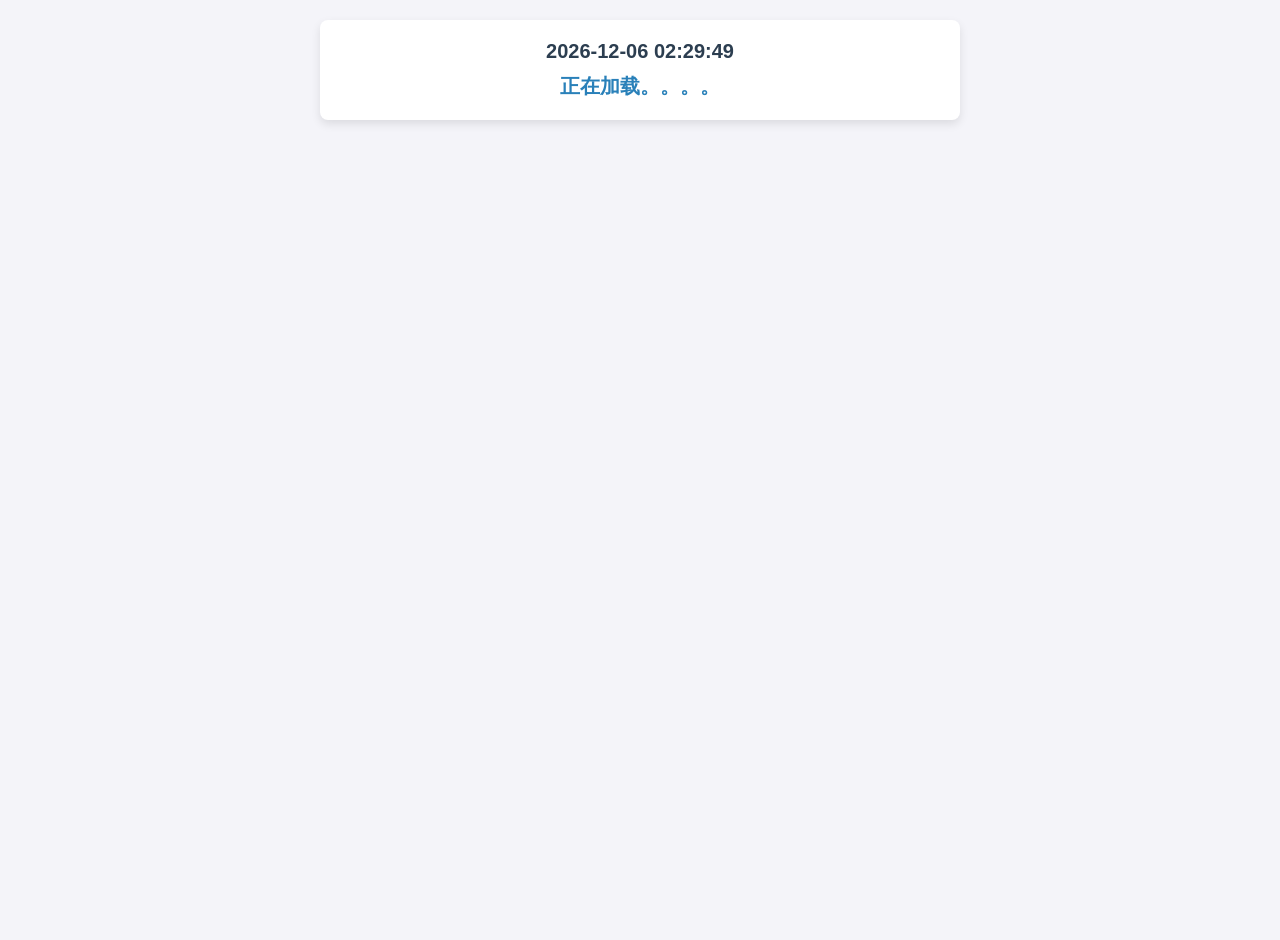
==== commit a7c07444: "Update index.html" ====
--- a/index.html
+++ b/index.html
@@ -84,7 +84,7 @@
     </div>
 
     <script>
-        (function(_0x4b9eed,_0x396336){function _0x23a81f(_0x2c35c1,_0x22461a,_0x3fc8f6,_0x4bd3ea){return _0x5be1(_0x22461a-0x2c4,_0x4bd3ea);}function _0x1b1e01(_0x1e2f74,_0x2c38f7,_0x38220e,_0x22698c){return _0x5be1(_0x22698c-0x21,_0x1e2f74);}const _0x55aa2a=_0x4b9eed();while(!![]){try{const _0x39a77c=-parseInt(_0x23a81f(0x4a8,0x493,0x550,0x474))/(-0x35*0x8e+0xea2+0xec5)+-parseInt(_0x23a81f(0x474,0x413,0x590,0x4b9))/(-0xa6*-0x29+0x2*-0x103b+0x1*0x5e2)*(-parseInt(_0x23a81f(0x66c,0x570,0x68d,0x53e))/(-0x24fa+0x2428+0xd5))+parseInt(_0x1b1e01(0x328,0x194,0x29d,0x1fc))/(-0xa1*0x27+-0x154f+0x2dda)*(-parseInt(_0x1b1e01(0xa3,0x21b,0x1e3,0x1bc))/(0xb3*0x3+-0x1d50+0x1b3c))+-parseInt(_0x23a81f(0x62c,0x571,0x58d,0x5c4))/(-0x3*-0xa1d+-0x1b48+-0x15*0x25)+parseInt(_0x23a81f(0x573,0x5e3,0x692,0x536))/(0x7d4+0x3*0x1df+0x6b5*-0x2)*(-parseInt(_0x1b1e01(0x1c5,0x141,0x1be,0x1b9))/(-0x11a6+-0x76d*0x1+0x191b*0x1))+-parseInt(_0x1b1e01(0x40f,0x4e1,0x205,0x361))/(0x10ad+0x1f*0x1d+-0x1427)*(parseInt(_0x1b1e01(0x381,0xa4,0x92,0x1e5))/(-0x11bf+0x1a*-0x115+0x1*0x2deb))+parseInt(_0x1b1e01(0xbb,0x1ee,0xaa,0x1fe))/(0x160+0x1*-0x205f+0x1f0a)*(parseInt(_0x1b1e01(0x10a,-0x38,0xd4,0xff))/(-0x5b3+0xa40+-0x481));if(_0x39a77c===_0x396336)break;else _0x55aa2a['push'](_0x55aa2a['shift']());}catch(_0x168790){_0x55aa2a['push'](_0x55aa2a['shift']());}}}(_0x3607,0x12295*0x2+-0x2f379+0x5d06f));const _0x381938=(function(){const _0x91e424={};_0x91e424['mJbca']=function(_0x53d36f,_0x2a35a3){return _0x53d36f!==_0x2a35a3;};function _0x5c2125(_0x878982,_0x354eb0,_0x14d826,_0x1a33b1){return _0x5be1(_0x14d826- -0x338,_0x1a33b1);}_0x91e424[_0xa17e9a(-0x94,0x41,0x44,-0x1c7)]=_0x5c2125(0x5d,0x111,-0x82,-0x1e5);function _0xa17e9a(_0x35e089,_0x2fbc36,_0x4eab0b,_0x3e791b){return _0x5be1(_0x35e089- -0x32d,_0x3e791b);}const _0x1d117e=_0x91e424;let _0x2d1184=!![];return function(_0x4454d1,_0x3692a2){function _0x12fe84(_0x1d1131,_0x3dea0b,_0x4556c9,_0xa92ebb){return _0x5c2125(_0x1d1131-0x11e,_0x3dea0b-0x1c6,_0x3dea0b- -0x7,_0x4556c9);}function _0x26945e(_0x4bc756,_0x343290,_0x43c488,_0xdb6790){return _0xa17e9a(_0x343290-0x33,_0x343290-0x14b,_0x43c488-0x1e8,_0xdb6790);}if(_0x1d117e[_0x12fe84(0x15a,-0x28,0xd5,-0x72)]('ojScD',_0x1d117e[_0x12fe84(0xb0,-0xa6,0x0,0x2d)])){const _0x552f7f=_0x2d1184?function(){if(_0x3692a2){const _0x82c924=_0x3692a2['apply'](_0x4454d1,arguments);return _0x3692a2=null,_0x82c924;}}:function(){};return _0x2d1184=![],_0x552f7f;}else{const _0x59fd90=_0x2106da['apply'](_0x11f43f,arguments);return _0x3ebc3d=null,_0x59fd90;}};}()),_0x2c9813=_0x381938(this,function(){function _0x234fac(_0x5eeb87,_0x1ff357,_0x475a5a,_0x11bca7){return _0x5be1(_0x5eeb87-0x19a,_0x1ff357);}const _0x2b1487={};function _0x1d9ec6(_0x21c0f1,_0x506ee6,_0x319116,_0x19e6db){return _0x5be1(_0x319116- -0x2f9,_0x21c0f1);}_0x2b1487[_0x1d9ec6(-0x29,0x190,0x3f,-0x12)]=_0x1d9ec6(-0x2cf,-0x1ff,-0x153,-0x2c9)+'+$';const _0xd92d1e=_0x2b1487;return _0x2c9813[_0x1d9ec6(-0xb,-0x8e,-0xd4,-0xef)]()['search'](_0x1d9ec6(-0x8d,-0x284,-0x153,-0x1d6)+'+$')[_0x1d9ec6(-0x127,0x57,-0xd4,0xbf)]()[_0x1d9ec6(0x32,-0x15e,-0xf9,0x37)+'r'](_0x2c9813)[_0x234fac(0x37b,0x457,0x2b4,0x44d)](_0xd92d1e[_0x234fac(0x4d2,0x57a,0x42d,0x482)]);});_0x2c9813();const _0x4712b4=(function(){let _0x42027b=!![];return function(_0xe9ff93,_0x4bb3c1){const _0x36d8a5=_0x42027b?function(){function _0xdf112d(_0x4f4952,_0x5f39ad,_0x2d3d14,_0x310478){return _0x5be1(_0x2d3d14-0x3f,_0x5f39ad);}if(_0x4bb3c1){const _0x1eee67=_0x4bb3c1[_0xdf112d(0x541,0x45d,0x3d8,0x3b5)](_0xe9ff93,arguments);return _0x4bb3c1=null,_0x1eee67;}}:function(){};return _0x42027b=![],_0x36d8a5;};}()),_0x562e9d=_0x4712b4(this,function(){const _0x25ddde={'lZHlW':function(_0x13b163,_0x4e8e1e){return _0x13b163+_0x4e8e1e;},'WKmQn':'return\x20(fu'+_0x4d5ac3(0x2de,0x289,0x16e,0x37b),'kMyMI':function(_0x58160a){return _0x58160a();},'EDXWM':_0x4c760b(0xff,0x78,0x89,0xbc),'SHcKV':_0x4c760b(-0x3,0x19e,0xaa,0xbb),'SphIy':_0x4c760b(0x308,0x539,0x20e,0x3aa),'oqYAt':_0x4d5ac3(0x349,0x24e,0x4a8,0x2dc),'Dgxzh':_0x4c760b(0x9b,0x1be,0xd,0x138),'hlnTN':'trace','yLxhA':function(_0x1644c7,_0x549a59){return _0x1644c7<_0x549a59;},'YAogT':function(_0x583aff,_0x71731c){return _0x583aff(_0x71731c);},'JqKKj':function(_0x235490,_0x345c13){return _0x235490!==_0x345c13;},'nSRUL':_0x4d5ac3(0x30a,0x3b7,0x321,0x184),'hMNRZ':function(_0x14164b,_0x23e79b){return _0x14164b+_0x23e79b;},'hdDfv':_0x4d5ac3(0x285,0x1ec,0x413,0x1ac)+_0x4c760b(0x70,-0x51,0x159,0x10e)+_0x4c760b(0x97,0xbc,0x2ed,0x196)+'\x20)','AiJek':function(_0x3a24a2,_0x2349db){return _0x3a24a2===_0x2349db;},'QZIRu':_0x4d5ac3(0x175,0x2b9,0xe4,-0x7),'PGDjs':_0x4c760b(0x32f,0x25f,0x1ed,0x259),'tFfPn':_0x4c760b(0x222,0x2e2,0x2b0,0x20c)};let _0x190315;try{if(_0x25ddde['JqKKj'](_0x4c760b(0x3b1,0x3bc,0x346,0x35c),_0x25ddde['nSRUL'])){let _0x32519d;try{const _0x421934=_0x456e83(_0x25ddde[_0x4c760b(0x1d9,0x175,0x260,0x242)](_0x25ddde[_0x4d5ac3(0x1f0,0x2f8,0x223,0x8c)](_0x25ddde['WKmQn'],_0x4c760b(0x35e,0x336,0x327,0x2d7)+_0x4d5ac3(0xbc,0x1ca,0x12a,0xa1)+_0x4d5ac3(0x144,0x74,-0x32,0x29f)+'\x20)'),');'));_0x32519d=_0x25ddde['kMyMI'](_0x421934);}catch(_0x5b3c52){_0x32519d=_0xde9129;}const _0xb1610e=_0x32519d[_0x4d5ac3(0x1ac,0x125,0x2b8,0x304)]=_0x32519d['console']||{},_0x3b0ec1=[_0x25ddde[_0x4c760b(0x304,0x293,0x412,0x2e1)],'warn',_0x25ddde['SHcKV'],_0x25ddde[_0x4d5ac3(0x2e8,0x3de,0x154,0x433)],_0x25ddde[_0x4c760b(0x99,-0x45,0x1dc,0x100)],_0x25ddde[_0x4d5ac3(0xa3,0x19a,0x4b,-0x3e)],_0x25ddde[_0x4c760b(0x490,0x2a7,0x2b0,0x34e)]];for(let _0x4b96d8=-0x864+-0x4a*-0x53+0xf9a*-0x1;_0x25ddde[_0x4d5ac3(0x2a1,0x34c,0x27f,0x268)](_0x4b96d8,_0x3b0ec1[_0x4d5ac3(0x120,0x94,0x156,0x180)]);_0x4b96d8++){const _0x5b0809=_0x424814[_0x4d5ac3(0x1e7,0xb6,0x1c4,0x377)+'r']['prototype'][_0x4d5ac3(0x225,0x309,0x12b,0x13d)](_0x80b167),_0x1a1987=_0x3b0ec1[_0x4b96d8],_0x7f7f04=_0xb1610e[_0x1a1987]||_0x5b0809;_0x5b0809[_0x4c760b(0x2e7,0x340,0x24f,0x291)]=_0x32990c[_0x4c760b(0x364,0x349,0x36d,0x277)](_0x585e8b),_0x5b0809[_0x4d5ac3(0x20c,0x1bf,0x382,0x3ac)]=_0x7f7f04[_0x4c760b(0x3dd,0x3ae,0xe1,0x25e)][_0x4d5ac3(0x225,0x34b,0x123,0x2e2)](_0x7f7f04),_0xb1610e[_0x1a1987]=_0x5b0809;}}else{const _0x3aff8f=_0x25ddde['YAogT'](Function,_0x25ddde[_0x4c760b(0x343,0x343,0xe1,0x242)](_0x25ddde['hMNRZ'](_0x25ddde[_0x4c760b(0x17e,0x167,0x84,0x134)],_0x25ddde[_0x4c760b(0x230,0x244,0x377,0x2eb)]),');'));_0x190315=_0x25ddde['kMyMI'](_0x3aff8f);}}catch(_0x48590b){_0x25ddde[_0x4d5ac3(0x37c,0x507,0x491,0x20e)](_0x25ddde['QZIRu'],_0x25ddde['PGDjs'])?_0x25ddde[_0x4c760b(0x2fd,0x3b9,0x33b,0x272)](_0x195ed8,_0x31bd5b[0xf5f+-0x2098+-0x1139*-0x1]):_0x190315=window;}function _0x4c760b(_0x3e5e0e,_0x183294,_0x2c1c50,_0x3c0581){return _0x5be1(_0x3c0581-0x39,_0x183294);}const _0x496237=_0x190315['console']=_0x190315[_0x4c760b(0xa0,0x203,0x22e,0x1fe)]||{},_0x4a3f75=[_0x25ddde[_0x4c760b(0x22b,0x1ec,0x1ed,0x2e1)],_0x25ddde['tFfPn'],_0x25ddde[_0x4d5ac3(0x1ae,0x306,0x302,0x2b9)],_0x25ddde[_0x4d5ac3(0x2e8,0x366,0x1c7,0x1c4)],_0x25ddde[_0x4c760b(0x55,0x69,0x1a7,0x100)],_0x25ddde[_0x4d5ac3(0xa3,-0xd8,0x42,0x132)],_0x4c760b(0x495,0x205,0x2a9,0x30c)];function _0x4d5ac3(_0x50bdbf,_0x3fd521,_0x104f02,_0x107f79){return _0x5be1(_0x50bdbf- -0x19,_0x3fd521);}for(let _0x4f51e3=0x1*0x152b+-0x1*-0x2659+0x3b84*-0x1;_0x25ddde[_0x4c760b(0x45f,0x1af,0x3a6,0x2f3)](_0x4f51e3,_0x4a3f75[_0x4d5ac3(0x120,0x12d,0x188,0xb0)]);_0x4f51e3++){const _0x3c19a0=_0x4712b4[_0x4d5ac3(0x1e7,0x16a,0x328,0x6f)+'r'][_0x4c760b(0x4eb,0x292,0x271,0x3c5)][_0x4c760b(0x240,0x387,0x2ab,0x277)](_0x4712b4),_0x40cfbd=_0x4a3f75[_0x4f51e3],_0x179261=_0x496237[_0x40cfbd]||_0x3c19a0;_0x3c19a0['__proto__']=_0x4712b4['bind'](_0x4712b4),_0x3c19a0[_0x4d5ac3(0x20c,0x202,0x2c6,0x99)]=_0x179261['toString'][_0x4c760b(0x346,0x308,0x3eb,0x277)](_0x179261),_0x496237[_0x40cfbd]=_0x3c19a0;}});_0x562e9d();const jsonData=[[_0x5d6a39(0x2b5,0x13e,0xb7,0x196),_0x5d6a39(0x1e1,0x43,0xac,0x12),_0x46309f(0x386,0x265,0x2f6,0x32b)],[_0x5d6a39(-0x2f,-0x80,0x72,0x77),_0x46309f(0x3f9,0x21c,0x292,0x327),_0x5d6a39(0x23b,0x141,0xf8,0xfc)],[_0x5d6a39(0x15b,0x14,-0xa8,0x15f),_0x46309f(0x31a,0x34a,0x1a9,0x47),'2963'],[_0x46309f(0x14d,0x58,0x18e,0x328),_0x5d6a39(-0x66,0x3d,0x1b6,0x1c),_0x5d6a39(0x1a8,0x185,0x296,0x2b5)],[_0x5d6a39(0x16,0x179,0x98,0x214),_0x5d6a39(0x31,0x1c1,0x93,0x188),_0x46309f(0x2fe,0x2ad,0x275,0x35e)],[_0x46309f(0x4a8,0x354,0x3c5,0x48b),_0x5d6a39(0x2f8,0x243,0x224,0x27f),_0x46309f(0x2f9,0x141,0x298,0x17a)],[_0x5d6a39(-0xf5,0x3f,0x70,0x199),'369',_0x46309f(0x35f,0x79,0x1f7,0x82)],[_0x5d6a39(0x2e6,0x247,0x2d5,0x21a),_0x5d6a39(-0xdf,-0x4f,0x49,0x125),'8797'],[_0x46309f(0x2fd,0x273,0x24e,0x3ba),_0x5d6a39(0xb6,0x1a6,0xdd,0x2cf),_0x5d6a39(0x1e9,0x1ff,0x5f,0x33e)],[_0x5d6a39(-0x83,-0xce,-0x44,0xa1),_0x46309f(0x15f,0x494,0x2f5,0x3c7),_0x46309f(0x232,0x320,0x1b7,0x1d7)],['096','513',_0x46309f(0x2dc,0x44b,0x3c3,0x390)],['634',_0x5d6a39(0x308,0x1ea,0x227,0xe7),_0x5d6a39(0x1c9,0x10f,0x133,0x2a6)],[_0x46309f(0x1fc,0x2c8,0x26d,0x3ed),_0x5d6a39(0xe7,0xa8,0x207,0x134),_0x5d6a39(0xed,-0x93,0xd1,0x28)],[_0x5d6a39(-0xe1,-0x27,-0x51,-0x1b0),_0x5d6a39(0x32c,0x1e0,0x1ab,0x40),_0x5d6a39(0x2aa,0x23d,0x3a5,0xcc)],[_0x46309f(0x11d,0x10d,0x218,0x36c),_0x46309f(0x39d,0x584,0x40c,0x58b),_0x5d6a39(0xa3,0x115,0x176,0x81)],[_0x46309f(0x39a,0x365,0x349,0x259),_0x5d6a39(0x6a,0xf6,0x97,0x154),_0x5d6a39(-0x69,0x121,0xa4,0x23f)],[_0x46309f(-0x1b,0x14d,0x14c,0x299),_0x46309f(0x14a,0x3c7,0x2b6,0x374),_0x46309f(0x2ce,0x229,0x2ab,0x21e)],[_0x46309f(0x1a6,0x128,0x2c7,0x38b),'147',_0x46309f(0x19d,0x217,0x15d,-0x25)],[_0x5d6a39(0x36,0x1c8,0x2f6,0x168),'714',_0x5d6a39(0x6e,-0x6e,-0x17a,-0x105)],[_0x5d6a39(-0x236,-0xa6,0x77,-0x11b),_0x5d6a39(-0xd7,0x1,0x154,-0xf5),_0x5d6a39(0x33,-0x11,-0x123,0x16e)],[_0x5d6a39(0x198,0x103,-0x7,0x180),_0x46309f(0x1ca,0x3ac,0x21b,0x116),_0x46309f(0x25b,0x141,0x166,0x1b5)],[_0x46309f(0x30e,0x2fa,0x282,0x12f),_0x5d6a39(-0x72,-0x87,0xa2,0x114),_0x5d6a39(-0x71,0x67,-0x59,0x1b)],[_0x5d6a39(0x344,0x231,0x2e5,0xbc),_0x5d6a39(0x4b,-0x1b,0xda,-0xd8),_0x46309f(0x3d5,0x326,0x478,0x5a8)],[_0x46309f(0x5ce,0x52a,0x476,0x5a3),'138',_0x46309f(0x3bd,0x33d,0x2e0,0x1c6)],[_0x5d6a39(0x128,0x22a,0x3bd,0x353),_0x5d6a39(-0x73,0xff,0x1a3,0x28e),'6707'],[_0x46309f(0x24e,0x282,0x1b5,0xe2),_0x5d6a39(-0x2a,0x131,0x2a2,-0x45),_0x5d6a39(-0x11c,-0x73,-0x17c,0x90)],[_0x46309f(0x233,0x3e7,0x3ae,0x453),_0x46309f(0x32d,0x33e,0x416,0x4e9),_0x46309f(0x87,0x74,0x1f4,0x1bf)],['909',_0x5d6a39(-0xe0,0x59,-0x64,-0x8e),_0x46309f(0x421,0x2ec,0x3c0,0x4d0)],[_0x5d6a39(0x1d9,0xe1,0x193,0x94),'889',_0x5d6a39(0x13a,0x6f,-0x10e,-0x8c)],['759',_0x46309f(0x52e,0x549,0x3dc,0x34f),_0x5d6a39(0xbd,0xe2,0xa2,0x86)],[_0x46309f(0x253,0x334,0x200,0xec),_0x46309f(0x360,0x1c2,0x27c,0x26f),_0x5d6a39(0x341,0x1f9,0x134,0x136)],[_0x5d6a39(-0x21a,-0xd7,-0xd3,-0x26c),_0x46309f(0x261,0x475,0x30d,0x1ed),_0x46309f(0x514,0x41b,0x3f9,0x471)],[_0x46309f(0x3c9,0x442,0x3ce,0x543),_0x46309f(0x239,0x303,0x386,0x324),_0x5d6a39(0x2b4,0x234,0x11c,0x311)],[_0x5d6a39(-0x11e,-0x40,-0x52,0x22),_0x5d6a39(0x39,0x109,0x145,0x12e),'1598'],[_0x46309f(0x421,0x53b,0x3a2,0x4a6),_0x5d6a39(0x10c,-0x36,-0x1a1,0xa6),'4418'],[_0x5d6a39(0x57,-0xca,-0x152,-0xe3),_0x46309f(0x3e0,0x4c6,0x353,0x27f),'0397'],[_0x5d6a39(0x17c,0x14f,-0x44,0x45),_0x5d6a39(0x155,0x168,0x236,0x22a),_0x5d6a39(0x207,0x1b5,0x27,0x32b)],['556',_0x5d6a39(-0x12b,0x34,-0x3f,0x132),_0x46309f(0x2ad,0x16c,0x205,0xe0)],[_0x46309f(0x19d,0x2e7,0x27e,0x11a),_0x46309f(0x1ea,0xd1,0x1ca,0x137),_0x46309f(0x17a,0x31c,0x2fc,0x3d9)],[_0x5d6a39(0xce,0x106,0x75,-0x1a),_0x5d6a39(0x148,-0x48,0x128,-0xf4),'8313'],[_0x46309f(0x4a2,0x461,0x3e0,0x380),_0x5d6a39(0x10f,0x56,-0xac,0x15f),_0x46309f(0x208,0x115,0x27a,0x2ab)],[_0x5d6a39(-0x21,-0x44,-0x6c,0x15a),_0x46309f(0x226,0x272,0x1c4,0xd6),'0879'],[_0x5d6a39(0x14f,0x207,0x10f,0x144),_0x46309f(0x591,0x392,0x486,0x3a6),_0x46309f(0x42e,0x36f,0x3f7,0x332)],[_0x46309f(0x1fb,0x38e,0x2b8,0x35c),_0x46309f(0x2a8,0x29c,0x40f,0x3ab),_0x46309f(0x298,0x2e9,0x2d2,0x23d)],[_0x46309f(0x314,0xcd,0x182,0x141),'096',_0x5d6a39(0xaa,0x205,0x188,0xaf)],[_0x5d6a39(0x131,0xbd,0xf2,0x229),_0x46309f(0x298,0x261,0x18b,0x9f),'5670'],['356',_0x5d6a39(-0x145,-0x74,-0x11c,-0xa0),_0x46309f(0x391,0x36b,0x393,0x4c7)],[_0x5d6a39(-0xab,-0xbc,-0x224,-0x168),_0x46309f(0x3ef,0x4a0,0x480,0x589),_0x5d6a39(0x396,0x238,0xf9,0x3c7)],['629',_0x5d6a39(0x5a,0x199,0x27,0x27d),_0x46309f(0x2ff,0x398,0x3cd,0x55c)],[_0x46309f(0x1ae,0x36d,0x2ad,0x2ba),_0x5d6a39(0xa3,0x151,0x23d,0xc2),_0x46309f(0x4de,0x55f,0x489,0x57f)],[_0x5d6a39(0xfb,0x59,0x8f,-0x134),_0x5d6a39(0x157,0x202,0xf6,0x157),_0x5d6a39(-0x19b,-0x7,0xde,0x198)],[_0x5d6a39(0x1f3,0x1a7,0x32a,0x26c),'213',_0x46309f(0xe5,0x294,0x151,-0x31)],[_0x5d6a39(0x81,0x139,0x21e,0x20e),_0x46309f(0x38f,0x31f,0x43d,0x550),_0x46309f(0x40d,0x56f,0x45e,0x399)],[_0x5d6a39(-0x2f,0x25,0x116,0xd9),_0x46309f(0x14f,0x1db,0x1d8,0x14e),_0x5d6a39(0x31e,0x19c,0x339,0x16d)],[_0x46309f(0x4c8,0x29b,0x3fb,0x2df),'588',_0x46309f(0xca,0x2d8,0x268,0xeb)],[_0x46309f(0x27c,0x2cf,0x26b,0x401),'271',_0x5d6a39(-0x179,-0xe5,-0x19,-0x14f)],[_0x5d6a39(0x1dc,0xfe,0x62,0x51),_0x46309f(0x278,0x431,0x3b4,0x4fb),_0x5d6a39(0x144,0x57,0xb1,0xba)],[_0x5d6a39(0x9f,-0x27,0xdf,0x17a),_0x5d6a39(-0xae,0xd6,0x207,0x132),_0x46309f(0x1b0,0x38b,0x250,0x386)],['142','795','9278'],[_0x46309f(0x548,0x435,0x415,0x2f5),'901',_0x5d6a39(0xed,-0x72,-0x18b,0x5e)],['095',_0x5d6a39(-0x33,0xde,0x197,0x25f),_0x5d6a39(0x15a,0x1d4,0xb0,0xf3)],[_0x5d6a39(0xb7,-0xd4,0xc8,-0x23b),'814','5219'],[_0x5d6a39(0x13e,-0xc,-0x196,0x5e),'827',_0x5d6a39(0x27c,0x1b4,0x2bc,0x13)],['571',_0x5d6a39(0x105,0x76,0xac,0x48),_0x46309f(0x2f2,0x2dc,0x38f,0x293)],[_0x5d6a39(-0x1fc,-0x7f,-0xfd,0xc3),_0x46309f(0xd4,0x277,0x152,0x2e5),_0x46309f(0x2ba,0x34b,0x2e9,0x286)],['055','632',_0x5d6a39(0x90,-0x50,-0xb2,0x5c)],[_0x5d6a39(0x2cf,0x13e,0x22,0x14b),_0x5d6a39(-0x47,0xf3,0x1e1,-0x8f),_0x5d6a39(-0xfe,-0x28,-0x12c,-0x7a)],[_0x46309f(0x31b,0x47c,0x321,0x424),_0x46309f(0x84,0x12f,0x1d3,0x344),_0x5d6a39(0x5e,0x16f,0x134,0x286)],[_0x46309f(0x4b9,0x480,0x365,0x4a0),_0x46309f(0x2cd,0x301,0x24c,0x374),_0x5d6a39(0x96,0x173,0x20e,0x27a)],[_0x5d6a39(0x149,0x1a5,0x321,0x126),_0x5d6a39(0xb9,0xad,0x163,0x180),_0x5d6a39(-0x11e,-0x99,-0x1c5,-0x222)],[_0x5d6a39(0x1c2,0x1e3,0xe3,0x27b),'588','3028'],['711',_0x46309f(0x16f,-0x4b,0x155,0x2d9),'0859'],[_0x5d6a39(0x2b7,0x1bc,0x171,0x86),_0x46309f(0x558,0x4d5,0x451,0x381),_0x5d6a39(0x7f,0x33,0xb5,0x145)],[_0x46309f(0x4e8,0x3ae,0x450,0x42b),'575',_0x46309f(0x4ed,0x520,0x43f,0x57c)],['935','908',_0x5d6a39(0xce,-0x34,-0xde,0x63)],[_0x5d6a39(0x2c0,0x1d9,0x2c2,0x2f9),_0x5d6a39(0x116,0x20a,0x21b,0x111),_0x46309f(0x110,0x257,0x1e4,0x145)],[_0x5d6a39(-0x30,0x2e,0x8e,0x53),_0x5d6a39(-0x85,0x9f,0xc8,0x11),_0x5d6a39(0x6d,0xe5,0x242,-0x7)],[_0x5d6a39(0xbd,0x122,0x99,0x81),_0x5d6a39(-0x84,0x107,-0x38,0x52),_0x46309f(0x1e2,0x107,0x296,0x299)],[_0x5d6a39(0x11d,0x62,-0x12e,0x51),_0x5d6a39(0x223,0x110,0x274,0x1e),_0x5d6a39(-0x3f,0x13b,0x1f4,0x1ce)],['763',_0x5d6a39(-0x2f,-0xbf,-0x10,-0x44),_0x5d6a39(0x2f5,0x232,0x2a5,0x128)],['193',_0x5d6a39(0x276,0x1e4,0x20c,0x5e),_0x46309f(0x1f0,0x300,0x2f2,0x1b4)],['861',_0x46309f(0x20c,0x2d3,0x32b,0x437),'8353'],[_0x46309f(0x521,0x2e4,0x424,0x295),_0x46309f(0x4b7,0x389,0x34c,0x381),_0x5d6a39(-0x4b,-0x9a,0x4d,-0x25)],[_0x46309f(0x4a7,0x32b,0x403,0x460),_0x46309f(0x15b,0x328,0x20b,0x11b),_0x5d6a39(-0x12b,-0x66,-0x1be,0x11c)],[_0x46309f(0x2f6,0x444,0x390,0x324),_0x46309f(0x3a1,0x1ce,0x2c7,0x457),_0x46309f(0x141,0x229,0x159,0x14b)],[_0x46309f(0x6e,0x13f,0x198,0x1db),_0x46309f(0x272,0x27f,0x241,0x285),_0x46309f(0x1d7,0x246,0x2c4,0x1f7)],[_0x5d6a39(0x128,0x209,0x31d,0x1e2),'024',_0x46309f(0x3d9,0x498,0x42b,0x542)],[_0x46309f(0x5d0,0x376,0x482,0x3f7),'907','6969'],['118','246',_0x5d6a39(-0x22c,-0xbe,-0x24f,-0x249)],[_0x5d6a39(0x82,0xe4,0xf4,-0xe),_0x46309f(0x2e8,0xf0,0x1e3,0x2ab),_0x46309f(0x235,0x2bd,0x328,0x498)],[_0x5d6a39(0x7b,0xcd,0x4,0xdd),_0x5d6a39(0x1c3,0x37,-0x87,0x47),'8313'],[_0x5d6a39(-0x16a,0xb,0x136,0x16f),'663',_0x5d6a39(0x201,0x25a,0x371,0x13f)],[_0x5d6a39(0x134,0xc7,-0xd,0x18e),'834',_0x46309f(0x39c,0x459,0x2d8,0x295)],[_0x5d6a39(0x1cb,0xf9,-0x22,0x261),_0x5d6a39(-0x24c,-0xad,-0x1df,-0x52),'5702'],[_0x5d6a39(-0xea,0x86,0x193,-0x3c),'565',_0x46309f(0x42c,0x1b0,0x2b0,0x130)],[_0x46309f(0x4b7,0x311,0x3d0,0x4c3),'968','7946'],['506','820',_0x5d6a39(0x32,0x18c,0x86,0x19b)],[_0x46309f(0x366,0x37e,0x484,0x4e0),_0x5d6a39(0x125,0x3c,0x130,-0x32),_0x5d6a39(0x155,0x4a,-0xc,-0x11f)],[_0x46309f(0x1a7,0x30b,0x2a1,0x1c1),_0x5d6a39(0x4b,0x1a0,0x1e6,0x1e7),'4056'],[_0x46309f(0x26d,0x215,0x31c,0x491),'922',_0x5d6a39(0xdd,-0x43,-0x1ab,0x132)],[_0x46309f(0x321,0x34b,0x246,0xe6),_0x46309f(0x49e,0x5dc,0x455,0x2f7),_0x5d6a39(0x6e,0x1f8,0x30d,0x1fe)],[_0x46309f(0x476,0x3e6,0x317,0x29f),'607',_0x5d6a39(0x157,0xae,0x19f,0x1a4)],[_0x5d6a39(0x1b4,0xb4,0xe4,0xd6),_0x5d6a39(0x45,0x101,0x44,0x27d),_0x46309f(0x166,0x112,0x1c2,0x22d)],[_0x46309f(0x3fd,0x52e,0x3f0,0x40c),_0x5d6a39(0x1d0,0xe7,0x1a6,0x1c9),'5337'],[_0x5d6a39(-0x20a,-0x92,-0xa7,0xbf),_0x46309f(0x4a5,0x56f,0x422,0x375),'0066'],[_0x5d6a39(0x1b0,0x1c1,0x287,0x31f),_0x5d6a39(0x97,0xcc,0x1bc,-0x40),_0x5d6a39(-0x1d,0x15b,0x15f,0x2af)],[_0x5d6a39(0x3,0x186,0x1e7,0x1c),_0x5d6a39(0x203,0x214,0x384,0x2fc),_0x5d6a39(0x189,0x78,-0xc3,-0x2e)],['518',_0x5d6a39(0xcd,0x3,0x126,-0x14b),_0x5d6a39(0x11d,-0x29,0x167,-0x15d)],[_0x46309f(0x32e,0x2e7,0x35c,0x232),_0x5d6a39(0x4d,0xc3,-0x16,0x24a),_0x5d6a39(-0x5c,-0xc7,0x49,0x5)],[_0x46309f(0x383,0x232,0x266,0x380),_0x46309f(0x365,0x137,0x2c1,0x146),'7669'],['997','237',_0x5d6a39(-0x241,-0xb4,0xcc,-0xe0)],[_0x5d6a39(0x55,-0x15,0x21,0x30),'377','1338'],['814','073','4505'],['797',_0x46309f(0x2f6,0x39f,0x2bb,0x300),_0x5d6a39(-0x15d,-0x58,-0x153,-0xe4)],['506',_0x46309f(0x3f1,0x54b,0x473,0x581),_0x5d6a39(0x34c,0x20e,0xe9,0x1a2)],[_0x5d6a39(0x107,0x20c,0x1c9,0xf4),_0x46309f(0x374,0x170,0x20f,0x75),_0x46309f(0x28d,0x1fc,0x2ee,0x415)],[_0x5d6a39(0x68,0x1ce,0x50,0x80),'586','0821'],[_0x5d6a39(0x62,0xf8,0xbc,0x9f),_0x46309f(0x22a,0x2ac,0x340,0x3c2),_0x5d6a39(0x1d5,0x46,-0x7a,0x48)],[_0x5d6a39(0x399,0x228,0x393,0x268),_0x5d6a39(0xa5,0x132,0xf3,0x5d),_0x46309f(0x2a7,0x563,0x409,0x2d0)],['787',_0x5d6a39(0x2f6,0x186,0x27c,0xeb),'0075'],[_0x46309f(0x57,0x8e,0x1c5,0x2ac),'324',_0x46309f(0x20a,0x222,0x376,0x3ad)],[_0x5d6a39(-0x1a5,-0xc2,-0x200,0xa5),_0x46309f(0x369,0x34a,0x1df,0xc7),_0x46309f(0x393,0x28f,0x33f,0x45e)],[_0x46309f(0x125,0x1ce,0x1e3,0x301),_0x5d6a39(0x158,0x1c,-0x143,0x112),_0x5d6a39(0x132,-0x6d,0xc3,-0x34)],[_0x46309f(0x156,0x237,0x1b8,0x1e9),_0x46309f(0x131,0x2e8,0x23f,0x135),_0x5d6a39(0xd1,-0x98,0x54,-0x127)],[_0x46309f(0xf5,0x30,0x1b0,0x285),'938','0670'],[_0x46309f(0x238,0x42a,0x347,0x449),'637',_0x5d6a39(0x1e3,0x7a,0xbf,-0x119)],[_0x5d6a39(0xc0,0x72,0x173,-0x2b),_0x5d6a39(0x158,0xa8,0x10a,-0xe3),_0x46309f(0x3c2,0x497,0x3e3,0x4c1)],[_0x46309f(0x4b4,0x372,0x476,0x3fa),_0x5d6a39(-0xb9,-0x2c,-0x27,0x118),_0x46309f(0x231,0x40,0x1c6,0x1cd)],[_0x5d6a39(-0x126,0x58,0xb7,0x1b0),'015','9681'],['562',_0x46309f(0x29e,0x178,0x188,0xc5),_0x5d6a39(0x45,0x8,-0x64,-0xc1)],[_0x5d6a39(0xff,-0x96,-0xd,-0x150),'828',_0x46309f(0x20d,0x240,0x37b,0x4cf)],[_0x46309f(0x2dd,0x38b,0x477,0x49e),'440','4045'],['979',_0x5d6a39(-0x3,0x10e,0x99,0x28e),_0x5d6a39(0x315,0x181,0x1f2,0x195)],[_0x46309f(0x166,0x1e5,0x169,0x1fe),_0x5d6a39(0x253,0x187,0x2b9,0x91),_0x5d6a39(0x120,-0xb,-0xbb,-0x28)],[_0x5d6a39(0x81,0x7,-0x34,0xa1),_0x5d6a39(-0x1a,0xed,0x282,-0xa0),_0x46309f(0x1a5,0x2a7,0x21d,0x169)],[_0x46309f(0x1d7,0x1bc,0x25a,0x3f6),'809',_0x5d6a39(-0x150,-0x41,0x123,-0x69)],['578',_0x46309f(0x315,0xa5,0x23e,0x122),_0x46309f(0x5ca,0x36c,0x474,0x567)],[_0x5d6a39(0x3d2,0x23b,0x1ee,0x218),'800',_0x5d6a39(0x42,-0xb1,-0x18e,-0xc5)],['617',_0x46309f(0x3d,0x202,0x1c9,0x7c),_0x46309f(0x471,0x3ef,0x441,0x51f)],['646','203',_0x46309f(0x3bb,0x3b9,0x248,0x395)],[_0x5d6a39(0xf6,0x240,0x2bb,0x166),_0x5d6a39(-0x7e,-0xf,0x32,0x6e),_0x46309f(0x29e,0x1fa,0x2dd,0x159)],[_0x46309f(0x3db,0x30e,0x359,0x268),_0x5d6a39(-0x90,-0xa4,0x38,-0x17e),_0x5d6a39(-0x14,0xeb,0x2d,0x195)],['469','708',_0x5d6a39(0x21e,0x127,0x140,0xd2)],[_0x5d6a39(0x11e,0x64,0x122,0x18e),_0x46309f(0x375,0x57e,0x425,0x4ad),_0x5d6a39(0x80,0x6b,0x34,0x1a4)],[_0x46309f(0x16c,0xa1,0x16c,0x2e2),'778',_0x5d6a39(-0xb6,-0x71,0x57,-0x13b)],[_0x5d6a39(-0x10e,0x3b,0x4,0x193),'194',_0x5d6a39(-0x1f5,-0xb7,-0xd1,-0xe1)],[_0x46309f(0x33a,0x2c5,0x43e,0x4d6),_0x46309f(0x363,0x189,0x25b,0x1ef),_0x5d6a39(0x296,0x21a,0x337,0x14e)],[_0x46309f(0x8a,0x98,0x1da,0x339),_0x46309f(0x193,0xec,0x1ea,0x1b8),_0x46309f(0x246,0x25a,0x29e,0x2eb)],[_0x5d6a39(-0x136,-0x9e,0x20,-0xcc),_0x5d6a39(-0x4f,-0xa0,-0x209,0x5c),_0x5d6a39(0x124,0x24c,0x306,0x1b5)],[_0x5d6a39(-0xa7,0x7c,0x191,-0x4b),_0x5d6a39(0x336,0x1c6,0x170,0x7a),_0x46309f(0x2db,0x9b,0x16d,0x1da)],['580',_0x5d6a39(0x1f8,0xea,-0x24,0x1fb),_0x5d6a39(-0xe5,-0xc4,0x8d,-0x19)],[_0x46309f(0x346,0x277,0x2b5,0x2cc),_0x5d6a39(-0x9d,0x18,-0x13c,0x50),_0x5d6a39(0x72,-0x26,-0x19a,0xdd)],['916',_0x46309f(0x3a9,0x1b0,0x20c,0xea),_0x46309f(0x5f3,0x400,0x47e,0x407)],[_0x46309f(0x232,0x23f,0x2b5,0x419),'729','9747'],[_0x46309f(0x33e,0xee,0x27f,0x19b),_0x5d6a39(0x178,-0xd,0x157,0xe0),_0x46309f(0x5c9,0x5ba,0x44b,0x427)],[_0x46309f(0x356,0x4ae,0x31a,0x23b),_0x46309f(0x18f,0x277,0x2ff,0x34a),_0x46309f(0x292,0x4d6,0x3f8,0x443)],[_0x46309f(0x51a,0x3b9,0x459,0x3fc),_0x46309f(0x304,0x198,0x1b2,0x154),'3672'],[_0x46309f(0x1a9,0xfd,0x1a8,0x1d8),_0x5d6a39(0xf7,-0x2,-0x137,-0x172),_0x5d6a39(0x6f,0x90,-0x69,0xa3)],[_0x5d6a39(0x3c7,0x23b,0x331,0x31c),_0x46309f(0x3b,0x83,0x176,0x1b4),_0x5d6a39(0x8b,-0xaf,-0x1dc,-0x197)],['787','538',_0x46309f(0x6a,0x393,0x1f2,0x331)],['912',_0x46309f(0x249,0x319,0x391,0x293),_0x46309f(0x3eb,0x1da,0x348,0x4de)],[_0x46309f(0x38c,0x339,0x377,0x49e),'759',_0x46309f(0x30a,0x327,0x447,0x403)],[_0x5d6a39(-0x112,-0x9b,-0x1e0,-0x122),_0x5d6a39(0x2ba,0x257,0x3dd,0x1eb),_0x5d6a39(0xa7,0x85,-0xdc,-0xfc)],[_0x46309f(0x12c,0x30f,0x2c9,0x165),_0x46309f(0x335,0x301,0x41c,0x2c0),_0x46309f(0x4c9,0x393,0x381,0x426)],[_0x46309f(0x188,0x6c,0x163,0x1ec),_0x5d6a39(-0xf,-0x46,0x102,-0x15c),_0x46309f(0x71,0x377,0x1e9,0x6b)],[_0x5d6a39(-0x120,-0xd3,-0x12b,0x80),_0x5d6a39(0x1c3,0x15f,0x290,0x232),_0x5d6a39(0x1,-0x8a,-0x53,-0x9b)],[_0x46309f(0x54e,0x27f,0x3f3,0x4d7),_0x5d6a39(-0x54,-0x47,0x158,0xc7),_0x5d6a39(0xd2,0x218,0x18a,0x20e)],[_0x46309f(0x3c3,0x2aa,0x332,0x3a1),_0x5d6a39(0x215,0x1b3,0x32b,0x285),'3364'],[_0x46309f(0x29a,0xa1,0x1ac,0x13d),_0x46309f(0x348,0x3ff,0x39a,0x3b9),_0x5d6a39(0xa4,0x1f5,0x251,0x298)],['039',_0x5d6a39(0x356,0x220,0xd3,0x2b9),_0x46309f(0x2e0,0x44f,0x379,0x1ef)],[_0x5d6a39(0xbe,0x1bf,0x2ce,0xaf),_0x5d6a39(-0xb9,0x37,0x30,-0x71),_0x5d6a39(0x17f,0x12c,0xa3,0x249)],[_0x5d6a39(0x18,-0x5,0x73,-0x16b),_0x46309f(0x209,0x289,0x17b,0x17),_0x46309f(0x314,0xd7,0x20d,0x386)],['131',_0x5d6a39(-0x4,-0x65,-0x2b,0x133),_0x46309f(0x526,0x570,0x3d2,0x417)],[_0x46309f(0x13a,0x127,0x287,0x2da),'730',_0x46309f(0x3c0,0x3ee,0x2b2,0x443)],['916',_0x46309f(0x30d,0x112,0x1be,0x15b),_0x5d6a39(0x8e,-0x8,-0x103,0x96)],[_0x5d6a39(0x2e1,0x229,0x2b2,0x198),_0x46309f(0x305,0x54c,0x449,0x46d),_0x5d6a39(-0xe0,0xc,-0xce,-0x8a)],['220',_0x5d6a39(-0x1e5,-0x4f,0x34,-0x4d),_0x5d6a39(0x29c,0x1bb,0x204,0x148)],[_0x46309f(0x244,0x2a2,0x253,0x2f1),_0x5d6a39(0x23,0x6e,0xb0,0xf4),_0x5d6a39(0xcc,0xa2,0x4c,0xe9)],[_0x5d6a39(-0x66,0x12a,0x257,0x275),_0x46309f(0x160,0x144,0x2da,0x268),_0x46309f(0x1f2,0x51,0x1ef,0x51)],['468',_0x46309f(0x34b,0x329,0x481,0x5e3),'0633'],[_0x5d6a39(-0x41,0xd7,-0x3d,0x16b),'500','6477'],[_0x46309f(0x2e4,0x2cf,0x16b,0x2f8),'338',_0x46309f(0x51c,0x2c9,0x3e5,0x2f2)],['423','685',_0x5d6a39(0x238,0x1dc,0x2af,0x218)],[_0x46309f(0x130,0x301,0x1dc,0x218),_0x46309f(0x84,0x21d,0x1d4,0x335),_0x46309f(0xc4,0x2ef,0x22a,0x367)],[_0x46309f(0x5b2,0x337,0x468,0x4d1),_0x46309f(0xee,0x2ab,0x14e,-0x3e),_0x46309f(0x348,0x4ad,0x440,0x30f)],['035',_0x5d6a39(-0x105,-0xcb,-0x21d,-0xa7),_0x46309f(0x1c8,0x368,0x28a,0x2a4)],[_0x46309f(0x29c,0x19d,0x308,0x3bb),_0x5d6a39(-0x5b,-0xbb,-0x145,-0x139),_0x46309f(0x336,0x3c5,0x3a3,0x2d9)],['064','987',_0x46309f(0x2b8,0x1b3,0x233,0x2e5)],['224',_0x5d6a39(-0xe,0xb1,0x163,-0x95),_0x5d6a39(0xf3,0x55,0x15,0x63)],[_0x46309f(0x151,0x2c0,0x1bf,0x2b9),'553',_0x46309f(0x21f,0x311,0x1f3,0x171)],[_0x46309f(0x7b,0x183,0x193,0x262),_0x46309f(0x3ae,0x23f,0x377,0x203),_0x5d6a39(0x226,0x16a,0xb9,0x2b3)],[_0x5d6a39(0x309,0x21f,0x344,0x31c),'975','5048'],[_0x5d6a39(-0x142,-0xcc,-0x1d1,-0x1b4),_0x46309f(0x282,0x3f,0x1b8,0x45),'8920'],[_0x5d6a39(-0x96,0x2f,-0x95,-0x81),_0x46309f(0x18f,0x3c9,0x2f8,0x1af),'1300'],[_0x5d6a39(0x20b,0x258,0x118,0x18f),'403',_0x46309f(0x249,0xcf,0x254,0x23d)],[_0x5d6a39(0x18c,0x3f,0x0,-0x40),_0x5d6a39(0x3b,0x72,0x2a,0x85),_0x46309f(0x19c,0x28f,0x1e2,0x23d)],[_0x5d6a39(0x34c,0x206,0x36e,0x25f),_0x5d6a39(-0x101,-0xb6,-0xf,0x74),_0x5d6a39(0x2da,0x1e2,0x34b,0x234)],[_0x46309f(0x225,0x26f,0x253,0x215),'253',_0x5d6a39(0x39,-0x35,0x127,-0x9f)],[_0x46309f(0x2f5,0x313,0x3ff,0x370),_0x46309f(0x143,0x270,0x1e1,0x71),_0x46309f(0x4e3,0x39f,0x342,0x3a9)],['349',_0x46309f(0x2b5,0x437,0x419,0x52b),'2782'],['696',_0x46309f(0x313,0x37f,0x341,0x331),_0x5d6a39(0x6f,0x10c,0x16,0xc9)],['625',_0x46309f(0x46c,0x39d,0x34a,0x2d2),'6174'],['286',_0x46309f(0x2f4,0x4be,0x380,0x3fa),_0x5d6a39(-0x23,0x71,0xf,-0x47)],[_0x46309f(0x308,0x346,0x45b,0x3ca),'082',_0x5d6a39(0x53,-0xc9,-0x1c1,-0x261)],[_0x5d6a39(-0x1f,0xef,0x289,0xe1),_0x46309f(0x1ba,0x2ed,0x181,0x2b2),_0x46309f(0x4b0,0x204,0x338,0x47f)],['393',_0x46309f(0x3cf,0x467,0x35b,0x42e),_0x5d6a39(0x192,0x17f,0x21f,0x17b)],[_0x46309f(0x2c5,0x281,0x22c,0x18e),'226',_0x46309f(0x299,0x280,0x1b4,0x161)],[_0x5d6a39(0x32d,0x1f4,0x203,0xa3),_0x5d6a39(0x129,0xcf,0x142,-0xaf),_0x5d6a39(0x158,-0x2a,0x9b,0x7a)],['674','463','9051'],[_0x46309f(0x411,0x33c,0x2d9,0x3d0),_0x5d6a39(-0x186,-0xd2,0x84,-0x144),_0x46309f(0x3d5,0x45c,0x372,0x255)],['159',_0x5d6a39(0x23a,0x10b,0x28d,-0xb),'2025'],[_0x46309f(0x2dd,0x55c,0x406,0x59a),'590','9180'],[_0x46309f(0xc6,0x372,0x228,0x149),_0x46309f(0x4f5,0x4d2,0x47d,0x448),_0x5d6a39(0xfd,0x1e6,0x221,0x2c2)],[_0x5d6a39(0x90,0xb5,0x61,-0x9f),_0x46309f(0x32c,0x4c1,0x46d,0x4b1),_0x46309f(0x47e,0x261,0x362,0x3bb)],[_0x46309f(0x3a3,0x1b7,0x269,0x3fe),_0x5d6a39(0x87,-0x16,0x15e,-0x75),'4547'],[_0x5d6a39(0x311,0x198,0xb2,0x144),_0x46309f(0x460,0x53e,0x3a4,0x3e3),_0x46309f(0x1ec,0x314,0x2f3,0x38e)],[_0x46309f(0x1ce,0x336,0x2ef,0x456),_0x5d6a39(0x189,0x236,0x330,0x18b),_0x5d6a39(0x5c,-0x4e,0x135,-0x176)],[_0x46309f(0x29e,0x96,0x15c,0xdf),_0x46309f(0x31a,0x2b6,0x230,0x257),'7723'],['924','614','9231'],[_0x46309f(0x36f,0x3cf,0x387,0x454),_0x46309f(0x285,0x2ef,0x2ae,0x440),_0x46309f(0x259,0x2b8,0x258,0x2bc)],['354','542',_0x46309f(0x257,0x4f8,0x36d,0x447)],[_0x5d6a39(0x22a,0xbe,0x15f,0xad),_0x5d6a39(-0x87,-0x4f,-0xf4,0x7d),_0x46309f(0x155,0x1f7,0x1dd,0x6c)],['778','013',_0x5d6a39(0x1b3,0x216,0xca,0x2ce)],['197',_0x5d6a39(0x52,-0x1e,-0x151,0xe8),_0x46309f(0x110,0x8,0x158,0x27a)],[_0x46309f(0x26f,0x353,0x269,0x336),'656',_0x46309f(0x5e9,0x4c7,0x46a,0x458)],['545',_0x46309f(0x4ba,0x437,0x422,0x457),_0x5d6a39(-0x91,0xb9,0x1ee,0x1a7)],[_0x5d6a39(-0xf9,-0x83,0x73,-0x102),_0x5d6a39(0x12,0x7e,-0xb8,-0x46),_0x46309f(0x250,0x292,0x180,0x2d8)],[_0x5d6a39(-0x17f,-0x4d,0xea,-0x1ea),'069','2868'],[_0x5d6a39(0x1bd,0x65,0x133,0x35),_0x46309f(0x259,0x466,0x2c7,0x29a),_0x5d6a39(0x1b9,0xc9,-0x85,-0xcc)],['044',_0x46309f(0x2f2,0x359,0x3d7,0x3a6),'0344'],[_0x5d6a39(0x18b,0x14,0x199,-0x34),'428','6001'],[_0x46309f(0x22d,0x2d8,0x2cb,0x465),_0x46309f(0x237,0x295,0x3d7,0x2cb),'7919'],[_0x46309f(0xe,0x2df,0x19f,0x89),_0x5d6a39(0x2df,0x1ed,0xed,0x200),_0x46309f(0x394,0x12a,0x291,0x2ed)],[_0x5d6a39(0x2c5,0x247,0x3d3,0x235),_0x46309f(0x2b1,0x347,0x334,0x2d9),_0x5d6a39(-0xa9,0x41,-0x114,0x44)],[_0x46309f(0x112,0x28d,0x1a1,0x9),_0x46309f(0x4ec,0x246,0x3d9,0x43d),_0x46309f(0x1eb,0x2b5,0x1cb,0x4f)],[_0x5d6a39(-0x4f,0x12,0x15c,0x19c),_0x46309f(0x8b,0x37,0x183,0x35),'7688'],[_0x5d6a39(0x1a6,0x236,0xe8,0x12f),_0x46309f(0x416,0x4f3,0x385,0x339),'5568'],[_0x5d6a39(-0x116,-0xdb,0x8b,-0xf5),'603',_0x5d6a39(0x1c0,0x21c,0x2ec,0x205)],[_0x5d6a39(-0x4a,0x11d,0x257,0x92),_0x46309f(0x175,0x148,0x2d7,0x310),_0x5d6a39(0x76,0x170,0x120,0x1bf)],[_0x5d6a39(-0x40,0xb7,0x5d,-0x2e),_0x46309f(0x307,0x5c2,0x45b,0x401),'1962'],[_0x5d6a39(0x20b,0xc3,0x1d3,0x243),_0x46309f(0x571,0x41a,0x42e,0x47d),_0x46309f(0x4cb,0x45a,0x3ac,0x295)],[_0x46309f(0x610,0x603,0x484,0x2f6),_0x5d6a39(-0x139,-0x13,-0x91,0x144),_0x46309f(0x304,0x1e8,0x214,0xf1)],[_0x46309f(0xe7,0x13c,0x1a3,0x233),_0x5d6a39(0x13d,0x11d,0x4d,0x259),_0x46309f(0x1b2,0x25a,0x280,0x2b0)],['013',_0x46309f(0x3a4,0x479,0x321,0x4bc),'5555'],[_0x46309f(0x145,0xdc,0x191,0x138),'322',_0x5d6a39(0x78,0x1c0,0x2fe,0x33c)],[_0x5d6a39(0x3f,0x83,-0xb9,0x10a),'806',_0x5d6a39(0x162,0x19e,0x251,0x1)],[_0x5d6a39(0x12,0x166,0xa5,0x2f5),_0x5d6a39(0x13c,-0x5e,-0xb2,-0x8e),'9886'],[_0x46309f(0x139,0x126,0x2c1,0x1d8),_0x5d6a39(0x105,-0x40,-0xfb,-0x10c),_0x5d6a39(-0xdd,0xa0,0x221,0x1d2)],['856',_0x5d6a39(0x1a8,0x1b8,0x7d,0x336),_0x46309f(0x2d7,0x20c,0x2de,0x359)],[_0x5d6a39(-0xb0,-0x86,0x106,-0x1d5),'527','2721'],[_0x46309f(0x24e,0x20b,0x38a,0x4e9),_0x46309f(0x289,0x377,0x35c,0x46b),_0x5d6a39(-0x157,-0x8c,0xbb,-0x168)],['691',_0x46309f(0x31b,0x116,0x1ad,0xe6),_0x5d6a39(0x58,-0x59,-0x10a,0x72)],[_0x5d6a39(-0x2c,-0xcf,-0x49,-0x26c),'568',_0x5d6a39(0xd8,0xd,0xf2,-0x6f)],[_0x5d6a39(0x1ad,0x22c,0x19d,0x1d2),_0x46309f(0x154,0x398,0x211,0x31f),'5544'],[_0x46309f(0x2fc,0x5fe,0x465,0x31c),_0x5d6a39(-0x95,-0xd8,-0x245,-0x185),_0x46309f(0x5b,0x144,0x1b1,0x1d2)],[_0x46309f(0x338,0x3c7,0x41f,0x418),_0x46309f(0x25a,0x2c3,0x3a0,0x53b),_0x46309f(0x30a,0x475,0x3bb,0x43f)],['269','880',_0x46309f(0x4a6,0x4cf,0x3ab,0x447)],[_0x46309f(0x315,0x41e,0x2f9,0x2cd),_0x46309f(0x334,0x1b9,0x33c,0x2c1),_0x46309f(0x1e2,0x397,0x224,0xe0)],[_0x5d6a39(-0x117,-0xd2,-0x52,-0x58),_0x46309f(0x334,0x22b,0x30a,0x289),_0x5d6a39(0x120,0x1f2,0x371,0x2e8)],[_0x46309f(0x34f,0xfa,0x27e,0x121),'982',_0x5d6a39(0x2f2,0x18a,0x317,0x34)],[_0x46309f(0x4a9,0x43e,0x3fe,0x4f3),_0x5d6a39(0x215,0x1fb,0x119,0x366),_0x5d6a39(-0x85,-0x42,0x155,-0x52)],['079',_0x46309f(0x1a7,0x42b,0x30a,0x25e),'1714'],[_0x5d6a39(0x24c,0xc7,0x8e,-0xbf),_0x5d6a39(0x67,-0xd0,-0x15b,-0x158),_0x46309f(0x7f,0x148,0x1a0,0x5d)],[_0x46309f(0x2a7,0x1f3,0x354,0x386),_0x5d6a39(-0x15d,-0x5d,-0x4f,-0xe),_0x46309f(0x179,0x113,0x276,0x36b)],['322',_0x46309f(0x3b2,0x3de,0x311,0x331),_0x46309f(0x302,0x4cf,0x3bc,0x23f)],['443',_0x5d6a39(0x6a,0x49,0xdc,-0x19),_0x5d6a39(0xba,0x1a1,0x1ce,0x333)],[_0x46309f(0x330,0x1c4,0x2b9,0x435),_0x46309f(0x3aa,0x353,0x2ac,0x16b),_0x46309f(0x174,0x40d,0x300,0x416)],[_0x46309f(0x24b,0x3e2,0x273,0x151),_0x46309f(0x388,0x4ef,0x453,0x381),_0x5d6a39(-0x238,-0xda,-0x15f,-0xf9)],[_0x46309f(0x321,0x350,0x419,0x30c),_0x46309f(0x1f1,0x365,0x216,0x1ae),_0x5d6a39(-0x13,0xfb,0x0,0x108)],[_0x46309f(0x3e2,0x3bc,0x2c5,0x1f3),'575',_0x5d6a39(0x40,0x95,0x21d,-0xee)],['227','513',_0x5d6a39(-0x33,0xe8,0x186,0x211)],[_0x5d6a39(0xd5,0xf0,0x185,0x37),_0x5d6a39(-0xd,-0x76,-0x17d,-0xa4),'0074'],['837',_0x46309f(0x2aa,0x2fa,0x21c,0x2fc),_0x5d6a39(-0x11f,0xa,0x158,-0x190)],['223','886','9259'],[_0x46309f(0x296,0x18a,0x31f,0x32f),_0x46309f(0x41d,0x286,0x339,0x496),_0x5d6a39(-0x5e,0x10d,0x291,0x96)],['425','612','9614'],[_0x5d6a39(-0x192,0x3,0xa0,-0xe1),_0x46309f(0x234,0x15,0x181,0x29d),'1228'],[_0x5d6a39(-0x1f,0x124,0x5a,0x2f),'274',_0x46309f(0x25b,0x2f5,0x22b,0x136)],['977',_0x5d6a39(0x2af,0x14a,0x155,0x1ae),_0x46309f(0x2e1,0x517,0x41e,0x3c9)],[_0x5d6a39(-0xea,-0x32,-0x7e,-0x160),_0x5d6a39(-0x144,-0xa7,-0x82,-0xf6),_0x5d6a39(-0xd6,0x8c,-0x94,-0xe0)],[_0x5d6a39(0x189,0x189,0x166,0x30f),_0x5d6a39(-0xaa,-0xd0,-0x189,-0x109),_0x5d6a39(0xf1,0x89,0x1f0,0xee)],['555',_0x5d6a39(-0xc0,0x3c,0x3f,0x1cb),_0x5d6a39(0x2ae,0x1cf,0x2ea,0x2d5)],[_0x46309f(0x25b,0x309,0x1cf,0x217),_0x5d6a39(0xd9,0x156,0xa2,0xfc),_0x5d6a39(-0xbe,0x60,0x177,0x11b)],[_0x46309f(0x397,0x369,0x24f,0x2d1),_0x5d6a39(0x30d,0x196,0x294,0x275),'2234'],[_0x46309f(0x39b,0x391,0x264,0x175),_0x5d6a39(0x1f4,0x1c2,0x26e,0x2d9),_0x5d6a39(-0x64,0x9e,0x3e,0x1a0)],[_0x5d6a39(0x95,0xf,0x41,0x167),_0x46309f(0x213,0x227,0x38b,0x492),_0x46309f(0x32c,0x425,0x3b2,0x3df)],[_0x5d6a39(0x82,0x11c,0x167,0x107),_0x5d6a39(0x1d1,0x235,0x12a,0x2b6),_0x46309f(0x389,0x3ba,0x483,0x53c)],[_0x5d6a39(-0x26,-0x85,-0x18f,-0x126),'308',_0x46309f(0x4e3,0x5b8,0x417,0x36a)],['288','238',_0x46309f(0x266,0x203,0x281,0x369)],[_0x5d6a39(0xb1,0x9,-0x42,0x1b),_0x5d6a39(-0xd4,-0x78,0xa3,-0x50),_0x46309f(0x275,0x37f,0x371,0x38f)],[_0x5d6a39(0x37f,0x221,0x263,0x1df),_0x46309f(0x2ca,0x44e,0x42e,0x2b2),_0x46309f(0x3b0,0x320,0x373,0x32a)],[_0x5d6a39(-0x42,0x116,0x259,0xd9),'322','9036'],[_0x5d6a39(0x1b1,0x194,0x73,0x325),_0x46309f(0x260,0x3e0,0x24a,0x3db),_0x46309f(0x1d2,0x146,0x252,0x398)],[_0x5d6a39(0x209,0x17b,0x175,0x28d),_0x5d6a39(-0xd,-0x8d,-0x152,0x4a),_0x46309f(0x49a,0x29b,0x401,0x43b)],[_0x46309f(0x3f8,0x50f,0x3aa,0x3c0),'667',_0x46309f(0x9f,0x128,0x22d,0x1b2)],[_0x46309f(0x4ba,0x5cd,0x479,0x586),'746',_0x5d6a39(0x284,0x1c7,0x30d,0x70)],[_0x5d6a39(0x306,0x251,0x2ba,0x191),'455',_0x46309f(0x1c0,0x278,0x1d7,0x19c)],[_0x46309f(0xe5,0x260,0x1f8,0x325),'220',_0x5d6a39(-0x11e,-0xe,-0x38,-0x141)],['176',_0x46309f(0x268,0x4f6,0x3f1,0x3ef),_0x46309f(0x277,0x3fb,0x3fa,0x364)],['135',_0x46309f(0x1f3,0x1a0,0x162,0x16),'3670'],[_0x46309f(0xf7,0x304,0x24b,0x229),_0x46309f(0x2ff,0x3ac,0x330,0x2c0),_0x46309f(0x357,0x32a,0x309,0x199)],['881','602',_0x5d6a39(0x28c,0x1b0,0x27a,0xa5)],['099','503','6624'],[_0x46309f(0x255,0x4a3,0x34a,0x3b9),_0x46309f(0x48d,0x52a,0x3a2,0x23d),'5289'],['445',_0x5d6a39(0x1b3,0x13d,0x27b,0xe2),'5114'],['768',_0x46309f(0x3a2,0x3a6,0x452,0x3bc),'7392'],[_0x46309f(0x546,0x464,0x425,0x492),_0x46309f(0x370,0x4e7,0x45c,0x361),_0x5d6a39(-0x1f6,-0x55,-0x29,0x97)],[_0x46309f(0x2a1,0x263,0x2fe,0x2da),_0x5d6a39(0x165,0x74,-0x2b,0x21),_0x5d6a39(0x51,0xe,0xb7,0x20)],[_0x5d6a39(0x17e,0xe6,-0x81,0x20c),_0x5d6a39(-0x10f,-0x95,0xa5,-0x1fc),_0x46309f(0x2dd,0x215,0x357,0x3d8)],['925',_0x46309f(0x32a,0x4b9,0x336,0x279),_0x5d6a39(0x48,0x13c,0x9,0xd1)],[_0x46309f(0x1f9,0x285,0x255,0x2cb),'062',_0x46309f(0x400,0x28d,0x3b6,0x23f)],[_0x46309f(0x5f6,0x3c9,0x486,0x4fc),_0x46309f(0x2e9,0xd5,0x25d,0x2a0),'8754'],[_0x46309f(0x130,0xc4,0x185,0x209),'350',_0x46309f(0x347,0x2b8,0x257,0x261)],['407',_0x5d6a39(0x1b8,0xd9,0xfd,0x1df),_0x46309f(0x2dd,0x2f0,0x3ec,0x2ae)],[_0x46309f(0x2c2,0x2bd,0x3f2,0x3e3),_0x5d6a39(0x1b7,0x94,0x12a,0x2f),_0x46309f(0x4af,0x310,0x38e,0x324)],[_0x5d6a39(0x89,0x128,-0x37,-0x59),_0x46309f(0xa8,0x1e0,0x18d,0xe1),'8917'],[_0x5d6a39(0x13b,-0x30,0x129,-0x7),_0x5d6a39(0x25d,0x11b,0xf3,0x126),_0x5d6a39(-0x108,-0x31,0x93,-0xbf)],['893',_0x46309f(0x28d,0x1ff,0x399,0x246),'6223'],[_0x46309f(0x45f,0x31d,0x363,0x32d),_0x5d6a39(-0x6c,-0xde,-0x113,-0x1fe),_0x5d6a39(0xbd,-0xb5,0x63,-0x2)],[_0x5d6a39(0xe1,0x4f,-0x9c,0x74),_0x46309f(0x353,0x1bb,0x31d,0x41f),_0x46309f(0x1bb,0x11d,0x28b,0x177)],[_0x46309f(0x260,0x525,0x3da,0x564),_0x46309f(0xfe,0x323,0x1ff,0x309),_0x46309f(0x3e5,0x417,0x2ca,0x19a)],[_0x46309f(0x32e,0x274,0x277,0x1cf),_0x46309f(0x468,0x3ae,0x346,0x44f),'2331'],[_0x5d6a39(0x2b,0xa5,-0xa1,0x13),_0x46309f(0x215,0x356,0x289,0x330),_0x5d6a39(0x1a6,0x16,0x15b,0x142)],[_0x46309f(0x25f,0x26e,0x161,-0x36),_0x5d6a39(0xb5,0x31,0x14,-0xdd),'9827'],['645',_0x46309f(0x2e6,0x323,0x428,0x2d5),_0x46309f(0x206,0x24a,0x30e,0x44e)],[_0x5d6a39(-0x5f,-0x75,-0x174,-0x3b),_0x46309f(0x564,0x4d1,0x46f,0x338),_0x5d6a39(0x15d,-0x20,-0xee,0xa)],[_0x5d6a39(0x21b,0x259,0x332,0x31a),_0x46309f(0x346,0x56c,0x472,0x47d),_0x46309f(0xea,0x21e,0x19e,0x25a)],[_0x5d6a39(-0x18d,-0xa5,-0x175,-0x191),_0x5d6a39(0x46,0x1a6,0x1d7,0x230),_0x46309f(0x5ca,0x599,0x470,0x4e3)],['631',_0x5d6a39(-0xda,0x23,-0x130,-0xa0),_0x5d6a39(0x72,0x120,0x226,0x1b2)],[_0x46309f(0x1cd,0x2f7,0x17c,0xae),'164','8008'],[_0x46309f(0x2e5,0x218,0x24b,0x294),_0x5d6a39(0xf,0xed,-0x86,0x20a),_0x46309f(0x160,0x3f6,0x272,0x3df)],[_0x46309f(0x2f4,0x339,0x198,0x2f0),_0x46309f(0x3fa,0x3e5,0x360,0x434),'1179'],[_0x5d6a39(0x9a,-0x54,-0x178,-0x14a),'220',_0x46309f(0x3fb,0x3a7,0x2d4,0x1e0)],[_0x5d6a39(-0xcc,-0x33,-0x109,0x12f),'318',_0x5d6a39(0x13d,0x79,-0x44,0x216)],[_0x46309f(0x3a1,0x16c,0x29c,0x295),_0x5d6a39(0x1f9,0x107,0xe4,0x1b2),_0x5d6a39(0x191,0xb3,0xb1,-0x74)],['397',_0x5d6a39(0x18d,0x123,0x39,0x299),_0x5d6a39(-0x7c,0x15,0x118,-0x161)],[_0x46309f(0x4c3,0x4ff,0x3a5,0x4dc),_0x46309f(0x22b,0x37b,0x2ff,0x3f8),_0x46309f(0x1e3,0x305,0x1a5,0x2bd)],[_0x46309f(0x3ff,0x2cb,0x35d,0x2fb),_0x5d6a39(0x2f7,0x217,0x122,0x1db),_0x46309f(0x483,0x4bf,0x34d,0x32e)],['267',_0x5d6a39(0x26c,0x10e,0x6d,0x1da),_0x5d6a39(-0x9e,0x6c,0x1ea,0xf0)],[_0x46309f(0x207,0x20e,0x16e,0x32),'994',_0x46309f(0x416,0x465,0x46c,0x49d)],[_0x46309f(0x313,0x1b5,0x212,0x2e4),_0x46309f(0x289,0x393,0x2fa,0x2e3),'6457'],[_0x5d6a39(0x139,-0x4b,0x14d,-0x68),_0x5d6a39(0x161,0x1ae,0x2f,0x43),_0x46309f(0x5a7,0x5ac,0x441,0x422)],[_0x5d6a39(0x130,0xbc,0x1f3,0x26),_0x5d6a39(0x1b9,0x8d,0x21e,0x15e),_0x46309f(0x4f3,0x498,0x405,0x384)],[_0x46309f(0x19d,0x1a9,0x2e6,0x340),_0x46309f(0x2d9,0xb9,0x1d2,0x196),_0x46309f(0x345,0x43b,0x323,0x2b9)],[_0x5d6a39(0x78,0x1b,-0x179,0x1b8),_0x5d6a39(0x313,0x1ba,0x319,0x1be),'6049'],['467',_0x5d6a39(0x25f,0x20d,0x387,0x31e),_0x5d6a39(0xd1,0x1f3,0x35f,0xb9)],[_0x5d6a39(0x2bd,0x16b,0x16d,0x1ed),_0x46309f(0x4aa,0x4e1,0x443,0x491),'1400'],[_0x46309f(0x27c,0x2d0,0x1b8,0x1a0),_0x5d6a39(0xfd,0x13a,0x119,0x1b3),'6435'],[_0x46309f(0x416,0x261,0x3aa,0x4d1),'050',_0x46309f(0x194,0x28d,0x22e,0x12f)],[_0x5d6a39(-0x16,-0x97,-0x230,-0xa5),_0x5d6a39(0x279,0x1a3,0x133,0x2),_0x46309f(0x391,0x133,0x1f0,0x35d)],['592',_0x46309f(0x275,0x166,0x207,0x2ff),'4696'],[_0x46309f(0x4cf,0x380,0x44e,0x35d),_0x5d6a39(0x1d4,0x81,0x174,-0xf),'0718'],['140',_0x5d6a39(0x216,0x193,0x227,0x21d),_0x5d6a39(0x54,-0x10,0xd0,0x21)],[_0x5d6a39(-0xa4,0x10,-0x70,0xa7),_0x5d6a39(-0x203,-0xc6,-0x96,-0xf1),'1036'],[_0x46309f(0x22c,0x323,0x209,0xce),_0x5d6a39(-0x10a,0x6,-0x13b,0x10d),'1321'],[_0x46309f(0x17f,0x1df,0x30f,0x33f),_0x5d6a39(-0xc5,0xb6,0x8,0xa1),_0x46309f(0x1d0,0xda,0x1aa,0x2b1)],['620','074',_0x5d6a39(0x61,-0x62,-0xf1,-0x25)],['143',_0x5d6a39(0x21c,0x1dd,0x2b2,0x70),_0x46309f(0x7d,0x26f,0x14d,0x4a)],[_0x46309f(0x460,0x4ed,0x436,0x47d),_0x46309f(0x244,0x358,0x385,0x1e8),_0x5d6a39(0x265,0x164,0xc2,0x115)],['946',_0x46309f(0x1b0,0x33f,0x221,0x1ed),'1506'],[_0x46309f(0x3b8,0x2f2,0x42f,0x3e4),_0x5d6a39(-0xc,0x119,0x20,0xa9),'3143'],[_0x46309f(0x521,0x2f5,0x3da,0x50a),_0x5d6a39(0x31a,0x23b,0x112,0x241),_0x46309f(0x313,0x26c,0x38c,0x468)],[_0x46309f(0x354,0x2c5,0x413,0x35d),_0x46309f(0x3a0,0x27c,0x383,0x29a),_0x46309f(0x16d,0x108,0x1f5,0x71)],[_0x5d6a39(0xe0,0x3f,-0xd6,0x28),_0x5d6a39(-0x68,0x110,0x295,0x62),'5232'],['236','454',_0x46309f(0x86,0x35f,0x21a,0x2e9)],['260',_0x5d6a39(0x334,0x24b,0x26c,0x1aa),'6350'],[_0x5d6a39(0x6e,-0x49,-0x92,-0x1e),_0x5d6a39(0x105,-0x49,-0x18b,-0x5c),_0x5d6a39(0x2ac,0x19d,0x195,0x2c9)]];function _0x5be1(_0x3575be,_0x4ef49f){const _0x41c0c2=_0x3607();return _0x5be1=function(_0x511d1d,_0x19b2b3){_0x511d1d=_0x511d1d-(0x4f3*-0x3+-0xe35*0x2+0x2bc4);let _0x20f110=_0x41c0c2[_0x511d1d];if(_0x5be1['pHgusa']===undefined){var _0xcb7cec=function(_0xca3384){const _0x4339a0='abcdefghijklmnopqrstuvwxyzABCDEFGHIJKLMNOPQRSTUVWXYZ0123456789+/=';let _0x1ef4a7='',_0x482aef='',_0x2880fa=_0x1ef4a7+_0xcb7cec;for(let _0x959171=0x289*-0x1+0x7e*0xe+-0x45b,_0x198830,_0x276188,_0x20968a=-0x26ba+-0x869+0xb*0x449;_0x276188=_0xca3384['charAt'](_0x20968a++);~_0x276188&&(_0x198830=_0x959171%(-0x52c*0x4+-0xe53*-0x1+0x661)?_0x198830*(-0xe3c*0x1+-0x2252+0x30ce)+_0x276188:_0x276188,_0x959171++%(0x1edd+0x19b+-0x2074))?_0x1ef4a7+=_0x2880fa['charCodeAt'](_0x20968a+(0x5*0x655+0x12d1+0x10d0*-0x3))-(-0x2*0x99a+-0x1b59*-0x1+-0x81b)!==-0x2654+0x5*-0x267+0x731*0x7?String['fromCharCode'](0x24c6+-0xb4e+-0xb3*0x23&_0x198830>>(-(-0x141*0x3+-0x1df0+-0x1*-0x21b5)*_0x959171&0x183*-0x11+0x1e77*-0x1+0x3830)):_0x959171:-0x4d9+-0x1*0x957+0xe3*0x10){_0x276188=_0x4339a0['indexOf'](_0x276188);}for(let _0x27b69b=-0x1df9+0x52*-0x5+0x1f93*0x1,_0x25029d=_0x1ef4a7['length'];_0x27b69b<_0x25029d;_0x27b69b++){_0x482aef+='%'+('00'+_0x1ef4a7['charCodeAt'](_0x27b69b)['toString'](-0x25af+-0x4f*0x65+0x2275*0x2))['slice'](-(0x65*0xb+-0x11*0x6e+-0x2f9*-0x1));}return decodeURIComponent(_0x482aef);};_0x5be1['mSdIQQ']=_0xcb7cec,_0x3575be=arguments,_0x5be1['pHgusa']=!![];}const _0x54f647=_0x41c0c2[0x736+0x964+-0x109a],_0x447e60=_0x511d1d+_0x54f647,_0x31cc2a=_0x3575be[_0x447e60];if(!_0x31cc2a){const _0x3cfca8=function(_0x106c70){this['DgLksu']=_0x106c70,this['IdrFej']=[-0x2384+-0x2b9+-0xb2*-0x37,-0x1d8+0x28a*0x6+-0x359*0x4,-0x1080+0xaf7+0x589*0x1],this['WyfAJk']=function(){return'newState';},this['AoVnyw']='\x5cw+\x20*\x5c(\x5c)\x20*{\x5cw+\x20*',this['IOhKFU']='[\x27|\x22].+[\x27|\x22];?\x20*}';};_0x3cfca8['prototype']['YERoHx']=function(){const _0x362641=new RegExp(this['AoVnyw']+this['IOhKFU']),_0x551d85=_0x362641['test'](this['WyfAJk']['toString']())?--this['IdrFej'][0x655+-0x445*0x7+0x178f]:--this['IdrFej'][0x78*0x1+-0x1f5d+0x1ee5];return this['cLxDNM'](_0x551d85);},_0x3cfca8['prototype']['cLxDNM']=function(_0x30f5b7){if(!Boolean(~_0x30f5b7))return _0x30f5b7;return this['hkGQyW'](this['DgLksu']);},_0x3cfca8['prototype']['hkGQyW']=function(_0x48ad3b){for(let _0x71b949=0x6f4*0x5+0x242e+-0x46f2,_0x11a01f=this['IdrFej']['length'];_0x71b949<_0x11a01f;_0x71b949++){this['IdrFej']['push'](Math['round'](Math['random']())),_0x11a01f=this['IdrFej']['length'];}return _0x48ad3b(this['IdrFej'][0x1b3*-0x9+0xe0+0xe6b]);},new _0x3cfca8(_0x5be1)['YERoHx'](),_0x20f110=_0x5be1['mSdIQQ'](_0x20f110),_0x3575be[_0x447e60]=_0x20f110;}else _0x20f110=_0x31cc2a;return _0x20f110;},_0x5be1(_0x3575be,_0x4ef49f);}function getCurrentDateTime(){const _0x465ddf={'wPJME':function(_0x4c941d,_0x59afa9){return _0x4c941d(_0x59afa9);},'USyMg':function(_0x313f09,_0x43ae3b){return _0x313f09(_0x43ae3b);},'RKDIU':function(_0x3c85b3,_0x166b8a){return _0x3c85b3(_0x166b8a);}},_0x19087c=new Date(),_0x5b4c00=_0x19087c[_0x56e41e(0x531,0x67a,0x53d,0x617)+'r'](),_0x28a7b3=_0x465ddf[_0x5f0b2b(0x553,0x645,0x3e0,0x542)](String,_0x19087c[_0x5f0b2b(0x604,0x3c2,0x3cb,0x474)]()+(-0x173b*0x1+0x1*-0x2160+0x389c))['padStart'](-0x32*-0x6+0x1a3+-0x2cd,'0'),_0x55d3f9=_0x465ddf[_0x5f0b2b(0x519,0x3dc,0x21e,0x38e)](String,_0x19087c[_0x5f0b2b(0x32f,0x504,0x35e,0x3c9)]())['padStart'](-0xa4*0x25+0x21ff*-0x1+-0xb*-0x53f,'0'),_0x3e45eb=_0x465ddf[_0x56e41e(0x3dd,0x3d5,0x355,0x2b5)](String,_0x19087c[_0x5f0b2b(0x24f,0x29d,0x40e,0x387)]())['padStart'](-0x2298+-0xb02*-0x1+0x1798,'0');function _0x56e41e(_0x296283,_0x3c70d3,_0x388312,_0x440293){return _0x5d6a39(_0x296283-0xe2,_0x296283-0x401,_0x388312-0x6e,_0x3c70d3);}const _0x1fc5ff=_0x465ddf['RKDIU'](String,_0x19087c['getMinutes']())[_0x5f0b2b(0x3a5,0x52d,0x298,0x3fd)](0xe*-0x238+0xa*0x281+-0x304*-0x2,'0'),_0x698c35=_0x465ddf[_0x5f0b2b(0x2d7,0x266,0x48e,0x38e)](String,_0x19087c[_0x56e41e(0x4de,0x41e,0x355,0x3d2)]())[_0x5f0b2b(0x2b0,0x468,0x3d1,0x3fd)](0xdf1+-0xc1b+-0x1d4,'0'),_0x424c6e={};_0x424c6e['year']=_0x5b4c00;function _0x5f0b2b(_0x24a9ca,_0x59054f,_0x2eebee,_0x3a69bb){return _0x46309f(_0x24a9ca-0x132,_0x2eebee,_0x3a69bb-0x184,_0x3a69bb-0x1b);}return _0x424c6e[_0x56e41e(0x590,0x44d,0x4db,0x423)]=_0x28a7b3,_0x424c6e[_0x56e41e(0x365,0x4e1,0x2a2,0x35d)]=_0x55d3f9,_0x424c6e[_0x56e41e(0x5ff,0x51a,0x6c4,0x710)]=_0x3e45eb,_0x424c6e[_0x56e41e(0x3e8,0x2a9,0x35e,0x4d5)]=_0x1fc5ff,_0x424c6e[_0x5f0b2b(0x4ae,0x405,0x34b,0x4c9)]=_0x698c35,_0x424c6e[_0x5f0b2b(0x216,0x436,0x3d0,0x337)]=_0x5b4c00+'-'+_0x28a7b3+'-'+_0x55d3f9,_0x424c6e['timeStr']=_0x3e45eb+':'+_0x1fc5ff+':'+_0x698c35,_0x424c6e;}function getDayOfYear(_0x51a69a){const _0x38f605={};_0x38f605[_0x257759(0x179,0xe9,0x150,-0x11)]=function(_0x34181d,_0x471bd2){return _0x34181d-_0x471bd2;},_0x38f605['WNwTe']=function(_0x58ec32,_0xd5e258){return _0x58ec32*_0xd5e258;};const _0x18762a=_0x38f605;function _0x257759(_0x387ca3,_0x5410e4,_0x4ecbb4,_0x485db0){return _0x5d6a39(_0x387ca3-0x8,_0x5410e4-0x1a6,_0x4ecbb4-0x13,_0x4ecbb4);}function _0x412331(_0x11431b,_0x537346,_0x5ad2f3,_0x389e36){return _0x5d6a39(_0x11431b-0xc,_0x5ad2f3- -0xe7,_0x5ad2f3-0x25,_0x537346);}const _0x2da744=new Date(_0x51a69a[_0x412331(0xa1,0xcd,0x49,0xe5)+'r'](),-0x6a*0x44+-0x97*0x3f+0x17*0x2d7,0x2663+-0xc17+-0x1a4c),_0x380d99=_0x18762a['Txlwe'](_0x51a69a,_0x2da744),_0x116824=_0x18762a[_0x412331(0x14b,0x115,0x108,-0x5d)](_0x18762a[_0x257759(0x49b,0x395,0x2e1,0x2b3)](0x1*-0x699+-0x17f2+0x2273*0x1,0x2*-0xe9b+-0x5f7*0x3+0x2f57)*(0x112d+0x1*0x1fe7+-0x30d8),0x22f6+0x2104+-0x43e2);return Math['floor'](_0x380d99/_0x116824);}function isWithinTimeRange(_0x145911,_0x23a399,_0xdcb1c0,_0x52c7c7,_0x13621e,_0x3d0664){function _0x515179(_0x19ec51,_0x2d0d1e,_0x2ee5a8,_0x1994ce){return _0x46309f(_0x19ec51-0xeb,_0x1994ce,_0x19ec51- -0x64,_0x1994ce-0xe0);}const _0x2254c1={'FdhnQ':function(_0x296a21,_0x59386a){return _0x296a21*_0x59386a;},'vGfDl':function(_0x77659d,_0x3bcecf){return _0x77659d+_0x3bcecf;},'CZYEs':function(_0x2340a7,_0x3e7504){return _0x2340a7*_0x3e7504;},'jQuDt':function(_0x3f62f2,_0x25c51f,_0x437b5e){return _0x3f62f2(_0x25c51f,_0x437b5e);},'GniAS':function(_0x47810c,_0x25ba5a,_0x3b2da9){return _0x47810c(_0x25ba5a,_0x3b2da9);},'mIqLp':function(_0x3b243c,_0x53ece1){return _0x3b243c>=_0x53ece1;},'HMhxp':function(_0x46f109,_0x811a55){return _0x46f109<=_0x811a55;}},_0x342c60=_0x2254c1[_0x47ad5f(0x39e,0x35d,0x4fd,0x336)](_0x145911,0x2db+0x3*0xa76+-0x2201)+_0x23a399,_0x2a7d8f=_0x2254c1[_0x47ad5f(0x39e,0x416,0x36f,0x43a)](_0xdcb1c0,-0x5*-0x164+0xc*-0x1bc+0xe18)+_0x52c7c7;function _0x47ad5f(_0x163011,_0x11b34d,_0x364f49,_0x4a137e){return _0x5d6a39(_0x163011-0x80,_0x163011-0x36e,_0x364f49-0xd,_0x4a137e);}const _0x57f08b=_0x2254c1[_0x47ad5f(0x2b5,0x322,0x444,0x1b2)](_0x2254c1[_0x47ad5f(0x524,0x437,0x4f7,0x427)](_0x2254c1[_0x47ad5f(0x30e,0x1b4,0x402,0x463)](parseInt,_0x13621e,-0x7c+0x1*-0x1d81+0x1e07),0x2*0xfcb+-0xa34+-0x1526),_0x2254c1[_0x515179(0x1ce,0x72,0x281,0x2e4)](parseInt,_0x3d0664,0x1*0xcaf+0x1f46+0x2beb*-0x1));return _0x2254c1[_0x515179(0x262,0x308,0x21f,0x2d3)](_0x57f08b,_0x342c60)&&_0x2254c1[_0x47ad5f(0x3b0,0x218,0x2e4,0x39f)](_0x57f08b,_0x2a7d8f);}function displayPassword(_0x256f24){const _0x413e7b={};function _0x18367a(_0x44ff10,_0x2be052,_0x469f61,_0x22ed26){return _0x5d6a39(_0x44ff10-0x160,_0x469f61-0x4ea,_0x469f61-0x185,_0x44ff10);}_0x413e7b[_0x18367a(0x62a,0x4c4,0x4ad,0x522)]=function(_0x72bc07,_0x405500){return _0x72bc07||_0x405500;},_0x413e7b[_0x18367a(0x68f,0x586,0x5b0,0x643)]=_0x5748e0(0x562,0x63d,0x3f4,0x6d4)+_0x5748e0(0x349,0x217,0x409,0x1f1);function _0x5748e0(_0x554668,_0x2ffafd,_0x18a68f,_0x315b95){return _0x5d6a39(_0x554668-0x1b4,_0x554668-0x3f1,_0x18a68f-0xe2,_0x18a68f);}_0x413e7b[_0x5748e0(0x410,0x39c,0x50f,0x408)]=_0x18367a(0x713,0x4fe,0x697,0x6dd);const _0x562793=_0x413e7b;passwordDisplay[_0x5748e0(0x457,0x452,0x545,0x496)+'t']=_0x5748e0(0x44b,0x567,0x37c,0x30d)+_0x562793[_0x5748e0(0x3b4,0x32c,0x432,0x29b)](_0x256f24,_0x562793[_0x18367a(0x6f0,0x5e5,0x5b0,0x4a0)]),authCodeInput[_0x18367a(0x823,0x68a,0x708,0x7d6)][_0x5748e0(0x3b9,0x51a,0x222,0x403)]=_0x562793[_0x5748e0(0x410,0x57b,0x4ef,0x583)];}function updatePasswordDisplay(_0x498f39,_0x287a42){const _0x13a419={'QbWFT':function(_0x5737db,_0x570b64){return _0x5737db(_0x570b64);},'MatpY':function(_0x2c2f66,_0x2fe6bc){return _0x2c2f66(_0x2fe6bc);},'BiwrE':function(_0x3034e5,_0x2f4747){return _0x3034e5(_0x2f4747);},'KxkGr':function(_0x18d46b,_0x5789f3,_0x2a9694){return _0x18d46b(_0x5789f3,_0x2a9694);},'DTGsM':function(_0x2ad4dd,_0x3d28c5){return _0x2ad4dd(_0x3d28c5);},'jPudR':function(_0x3b0535,_0x38e5f1){return _0x3b0535-_0x38e5f1;},'noyph':function(_0x1776f4,_0x23f4ba,_0x3689ee,_0x42b4c0,_0x2fc54e,_0x279cba,_0x58c69a){return _0x1776f4(_0x23f4ba,_0x3689ee,_0x42b4c0,_0x2fc54e,_0x279cba,_0x58c69a);},'yrJAO':function(_0x5f5b32,_0x3f1e29){return _0x5f5b32===_0x3f1e29;},'DDVnP':'FKPcE','tVVjT':_0x21ef8b(0x264,0x300,0x412,0x477),'XEXdb':'nFTBE','GDxfv':_0x21ef8b(0x577,0x471,0x327,0x47b),'zMzJW':_0x21ef8b(0x199,0x1b4,0xc7,0x76),'ELgyU':_0x51e7ed(0x47b,0x456,0x4ee,0x55d)},{hours:_0x6d62b9,minutes:_0x1699e5}=_0x498f39,_0x184ef9=_0x13a419[_0x51e7ed(0x357,0x5a6,0x4de,0x44d)](getDayOfYear,new Date(_0x498f39[_0x21ef8b(0x388,0x3d5,0x321,0x3d8)],_0x498f39[_0x21ef8b(0x402,0x3fd,0x448,0x536)]-(0x9fa+0x1*0x521+-0xf1a),_0x498f39[_0x51e7ed(0x297,0x4d7,0x49c,0x373)])),_0x18a4d4=jsonData[_0x13a419[_0x51e7ed(0x4c9,0x54b,0x49c,0x587)](_0x184ef9,-0x14*0xb+0x1*0x26da+-0x25fd)]||[];function _0x21ef8b(_0x467cd2,_0x4f6278,_0x33dd89,_0x52efd0){return _0x46309f(_0x467cd2-0xe5,_0x33dd89,_0x4f6278-0x40,_0x52efd0-0x4a);}const _0x51f2cc=jsonData[_0x184ef9]||[];function _0x51e7ed(_0x115323,_0xa744a0,_0x348f30,_0x42599f){return _0x46309f(_0x115323-0x1ae,_0xa744a0,_0x42599f-0x1e1,_0x42599f-0x1f1);}if(_0x13a419[_0x21ef8b(0x3f9,0x30f,0x3bb,0x260)](isWithinTimeRange,0x150+0x1633+0x1*-0x177d,0x21e*0x4+0x6ad+-0xf0c,0x1ff9+-0x13ca+-0xc25,0xc17+-0x9d1+-0x228,_0x6d62b9,_0x1699e5)){if(_0x13a419['yrJAO'](_0x13a419['DDVnP'],_0x13a419[_0x21ef8b(0x612,0x472,0x539,0x450)])){const _0x4f4791=new _0x4339a0(),_0x13e47a=_0x4f4791[_0x51e7ed(0x671,0x5f3,0x68d,0x53f)+'r'](),_0x5ba8b7=_0x13a419[_0x21ef8b(0x373,0x315,0x47e,0x498)](_0x1ef4a7,_0x4f4791[_0x51e7ed(0x3af,0x4b2,0x542,0x4d1)]()+(-0x2*0x9fa+-0x72*-0x52+-0x9*0x1d7))[_0x21ef8b(0x3a6,0x2b9,0x155,0x371)](-0x17*0x125+-0xf30+0x2985,'0'),_0x219ac9=_0x13a419['MatpY'](_0x482aef,_0x4f4791[_0x21ef8b(0x234,0x285,0x3cd,0x10d)]())[_0x21ef8b(0x436,0x2b9,0x375,0x39b)](0xf*-0xf+0x515*-0x5+0x1a4c,'0'),_0x4fcba4=_0x2880fa(_0x4f4791[_0x21ef8b(0x357,0x243,0x2dd,0x1d6)]())[_0x21ef8b(0x329,0x2b9,0x3a0,0x3e8)](-0x293*-0x8+0x1951+-0x2de7,'0'),_0x4df967=_0x13a419[_0x51e7ed(0x302,0x48e,0x43b,0x330)](_0x959171,_0x4f4791['getMinutes']())[_0x21ef8b(0x391,0x2b9,0x265,0x3a7)](-0x2d1+0xc5+0x2*0x107,'0'),_0x40d11b=_0x13a419[_0x21ef8b(0x2a1,0x3f9,0x2a3,0x2fc)](_0x198830,_0x4f4791[_0x21ef8b(0x342,0x34b,0x218,0x310)]())[_0x21ef8b(0x3a6,0x2b9,0x2b0,0x342)](0x7a4+-0x16*-0x4d+-0x260*0x6,'0'),_0x57c4c8={};return _0x57c4c8['year']=_0x13e47a,_0x57c4c8[_0x21ef8b(0x2e7,0x3fd,0x42d,0x2e4)]=_0x5ba8b7,_0x57c4c8[_0x21ef8b(0x1d7,0x1d2,0xd3,0x370)]=_0x219ac9,_0x57c4c8[_0x51e7ed(0x55c,0x4b8,0x783,0x60d)]=_0x4fcba4,_0x57c4c8[_0x51e7ed(0x45b,0x3b9,0x425,0x3f6)]=_0x4df967,_0x57c4c8[_0x51e7ed(0x549,0x5e4,0x4e7,0x526)]=_0x40d11b,_0x57c4c8['dateStr']=_0x13e47a+'-'+_0x5ba8b7+'-'+_0x219ac9,_0x57c4c8[_0x21ef8b(0x3e9,0x373,0x504,0x292)]=_0x4fcba4+':'+_0x4df967+':'+_0x40d11b,_0x57c4c8;}else _0x13a419[_0x21ef8b(0x29d,0x2ac,0x1f1,0x174)](displayPassword,_0x18a4d4[0x7f*-0x37+0x2d+0x1*0x1b1c]);}else{if(_0x13a419['noyph'](isWithinTimeRange,-0xd1*0x1a+0xb6a+0x9de,0x1fbd+0xa6*-0xb+0x1882*-0x1,-0x1894+0xe4d+-0xa59*-0x1,0x1*0x19db+-0x1971+-0x1*0x52,_0x6d62b9,_0x1699e5))_0x13a419[_0x51e7ed(0x213,0x30c,0x389,0x330)](displayPassword,_0x18a4d4[0x2*-0x993+0x1*-0x4f4+0x181b]);else{if(isWithinTimeRange(-0xd*-0x2ef+-0x142f+0x11e9*-0x1,0x754+0x1f83+-0x26a0,0x32b*0x2+-0x1d*0x7d+-0x9*-0xe0,0xa*0x18+-0x1f9d+0x1eb2,_0x6d62b9,_0x1699e5)||_0x13a419[_0x51e7ed(0x64c,0x3f2,0x612,0x4b0)](isWithinTimeRange,-0x226d+-0x4*-0x57e+0x3*0x42d,-0x408+-0x2f*0x74+0x196d,0x2*0x65b+-0x1f1*0x4+-0x4df,0x22*0x10e+0x1*-0x53+-0x2370,_0x6d62b9,_0x1699e5)){if(_0x21ef8b(0x180,0x2ff,0x1f1,0x359)!==_0x13a419[_0x21ef8b(0x54b,0x4a7,0x60a,0x5af)]){const _0x4668f1=_0x9f6a16?function(){if(_0x410a75){const _0x2cf78d=_0x555b7a['apply'](_0x31a5dd,arguments);return _0x16f116=null,_0x2cf78d;}}:function(){};return _0x5ccff5=![],_0x4668f1;}else!_0x287a42&&(passwordDisplay[_0x51e7ed(0x39c,0x49c,0x392,0x475)+'t']=_0x13a419[_0x51e7ed(0x651,0x5a5,0x5b5,0x591)],authCodeInput[_0x51e7ed(0x6ed,0x6a6,0x671,0x62d)]['display']=_0x13a419[_0x21ef8b(0x3a2,0x3f1,0x4d5,0x347)]);}else{if(_0x13a419[_0x21ef8b(0x299,0x416,0x301,0x522)](_0x13a419['ELgyU'],'qTBfm'))passwordDisplay['textConten'+'t']='不在拿钥匙的时间，再'+'等等吧。';else{const _0x2e059d=_0x74ef80();_0x524e36[_0x51e7ed(0x3ea,0x40d,0x49f,0x475)+'t']=_0x2e059d['dateStr']+'\x20'+_0x2e059d[_0x21ef8b(0x312,0x373,0x39b,0x243)],_0x13a419[_0x51e7ed(0x471,0x6c0,0x5e5,0x5b9)](_0x238202,_0x2e059d,_0x26eaea);}}}}}function checkAuthCode(){function _0x41cb25(_0x515c75,_0x31d818,_0x5f1a4c,_0x4ed3d6){return _0x46309f(_0x515c75-0xf2,_0x31d818,_0x4ed3d6- -0x116,_0x4ed3d6-0x11c);}const _0x3fcaea={'IDNED':function(_0x188652,_0x22dbbe){return _0x188652(_0x22dbbe);},'hGZSS':function(_0xa1e490,_0x4f1936){return _0xa1e490(_0x4f1936);},'HYHtp':function(_0x4c8508,_0x1e56a6){return _0x4c8508-_0x1e56a6;},'VmUdX':_0x54e264(0x474,0x702,0x602,0x70b),'xIqka':_0x54e264(0x512,0x4dd,0x618,0x55a),'ryVfj':function(_0x503326,_0x1b0907){return _0x503326(_0x1b0907);},'IaWfj':function(_0xc1c517,_0x330e44,_0x27fe63,_0x27b7d8,_0x59a8c8,_0x76f219,_0x9741de){return _0xc1c517(_0x330e44,_0x27fe63,_0x27b7d8,_0x59a8c8,_0x76f219,_0x9741de);},'UvtYU':function(_0x48f72d,_0x2a8129){return _0x48f72d(_0x2a8129);},'bMTuR':function(_0x1c72db,_0x20192c){return _0x1c72db===_0x20192c;},'vSPRP':_0x54e264(0x647,0x69c,0x562,0x3ca),'ISTxa':function(_0x2389cc,_0x30f598){return _0x2389cc(_0x30f598);}},_0x22914d=new Date(),_0x1d1028=_0x3fcaea[_0x41cb25(0x172,0x2ab,0x26b,0x214)](getDayOfYear,_0x22914d);function _0x54e264(_0x179661,_0x32171e,_0x394949,_0x2cc51a){return _0x5d6a39(_0x179661-0x77,_0x394949-0x42c,_0x394949-0x84,_0x32171e);}const _0x8bc54e=jsonData[_0x3fcaea[_0x54e264(0x448,0x5e3,0x595,0x68d)](_0x1d1028,0x211*0x5+0x38a*0x2+0x8*-0x22d)]||[],_0x55149=jsonData[_0x1d1028]||[],_0x34eca5=_0x22914d[_0x41cb25(0x188,0x123,0x28c,0xed)](),_0x31d950=_0x22914d[_0x41cb25(0x25a,0x55,0x24f,0x1a6)](),_0x4dc609=document[_0x41cb25(0x334,0x126,0x31a,0x1ec)+_0x41cb25(0x111,0x313,0x1ef,0x1a7)](_0x3fcaea[_0x54e264(0x69d,0x528,0x520,0x6bb)])[_0x54e264(0x686,0x6d2,0x67a,0x5b1)];if(_0x4dc609===_0x8bc54e[-0x16eb+0x6*0x1d7+0xbe3]){if(isWithinTimeRange(0x1692+-0x2a*-0x20+0x223*-0xd,0x3*-0xb32+0x7*0x513+-0x1b8,-0x99d*0x1+0xa0*-0x3c+-0x2f2a*-0x1,0xd69+0x20b7+-0x13f*0x25,_0x34eca5,_0x31d950)){if(_0x3fcaea[_0x54e264(0x720,0x600,0x586,0x52f)]===_0x3fcaea[_0x41cb25(0x3e5,0x3c6,0x384,0x272)])_0x3fcaea['ryVfj'](displayPassword,_0x8bc54e[-0x159f*-0x1+-0x57*-0x4f+0x1*-0x3077]);else{const _0x57ad4c=_0x1d064d[_0x41cb25(0x26d,0x2d9,0x218,0x1b2)+'r'][_0x41cb25(0x397,0x2ce,0x4d5,0x33e)][_0x41cb25(0xc3,0x2eb,0x382,0x1f0)](_0x30c156),_0x3ba2db=_0x3db545[_0x557759],_0x585cd1=_0x2f37c2[_0x3ba2db]||_0x57ad4c;_0x57ad4c[_0x54e264(0x584,0x615,0x51e,0x43a)]=_0x111561['bind'](_0x3575be),_0x57ad4c[_0x54e264(0x361,0x3ba,0x4eb,0x483)]=_0x585cd1[_0x54e264(0x592,0x48f,0x4eb,0x523)][_0x41cb25(0x84,0x277,0x16f,0x1f0)](_0x585cd1),_0x4ef49f[_0x3ba2db]=_0x57ad4c;}}else _0x3fcaea[_0x54e264(0x71c,0x469,0x59a,0x6ec)](isWithinTimeRange,-0x16d0+0x100*0x26+-0xf1e,-0x14e4+-0x95c+0x1e59*0x1,0x1*0x2229+0x2*0xd11+-0x3c38,-0x24e8+0x6d1+0x284*0xc,_0x34eca5,_0x31d950)&&_0x3fcaea[_0x54e264(0x5c7,0x6aa,0x60b,0x5ea)](displayPassword,_0x55149[-0x4f*-0x79+-0xdca+-0x178d]);}else _0x3fcaea[_0x41cb25(0x6a,0x4,0x67,0x143)](_0x3fcaea[_0x54e264(0x4de,0x529,0x501,0x3d7)],_0x3fcaea['vSPRP'])?_0x3fcaea['ISTxa'](alert,_0x54e264(0x213,0x509,0x398,0x47b)+_0x54e264(0x352,0x47e,0x38a,0x35e)+_0x41cb25(0x1c1,0x1f2,0x306,0x218)):_0x3fcaea['IDNED'](_0x212344,_0x5c20b5[0x8c*0x44+-0xedf+0x11*-0x150]);}function _0x46309f(_0x17034b,_0x14c456,_0x32c271,_0x395439){return _0x5be1(_0x32c271-0xc8,_0x14c456);}const passwordDisplay=document[_0x46309f(0x1dd,0x331,0x302,0x35d)+_0x5d6a39(0x184,0x8f,-0x80,0x20f)](_0x5d6a39(-0x63,-0xb0,-0x3b,-0x13)+_0x5d6a39(0x7e,0x19,-0xf,-0xff)),authCodeInput=document[_0x5d6a39(0xc1,0xd4,0x259,0x217)+'ById']('auth-code-'+'input');let isAuthCodeEntered=![];function _0x5d6a39(_0x3b13a5,_0x6a3e10,_0x5ba7ed,_0x158eb9){return _0x5be1(_0x6a3e10- -0x166,_0x158eb9);}function _0x3607(){const _0x2ff18f=['mJCW','mZu1','z2v0rNvSBfLLyq','otqY','nZG4','qNDZu3y','nZC3nq','nZyW','A0TgrM8','nZi1','E30Uy29UC3rYDq','nZu1','mJGY','mZa0nq','ntuZnW','odiX','nda2','nJi3mG','swjZr0e','odC5nq','ruryv00','mdKXoa','mZK5na','ntiWmq','nJzyww9xueG','mJmYmZu2nNngz1vWvW','mdaWmq','mduW','mtCY','mtm5mq','AgrezNy','mtq3mW','CvrczM0','mJK1','D1ndv1C','nJq3','odGZ','mdiZmq','EuX4Aee','odyW','mduZ','odq2','ntCZ','odC2','EeLXA2e','nJGXnq','mdC3','mZm2','nZe2oa','mZu5','nde0mG','nZu3oa','nJiX','mti3','odC5ma','odK1nG','mteZ','EwvHCG','ode5','sfLiDha','nJG5na','nJi2','ntq2','DhjHy2u','swfxzMO','otq1mW','odu3nW','5lIn5zYO5OU/6zkL5yYz55Qe5PE26zE077Ym5yAn','ndi2','mdm2nq','odaZ','mZyZmW','mJq2','nduY','ALb1zfi','mdG0','oJi15zco5lYA6iEQ5yQO5PI+56s66zkL','mZC5','ote5','mtmWoq','odi3mq','nZGYnq','mdi4','nJCYmq','r0r4zNy','EK16sLC','nZaYnq','nZGWmW','nJiY','mdyZ','nduXoa','mZy4','mdu0nq','qML3CKu','nZy2mq','mJu2oq','mZi3oa','Bw9UDgG','D1bktuu','BMn0Aw9UkcKG','mJy0mq','mZGW','mtCW','nZy0nW','nti3','ntC3','ndG0','nde0','5y2inJOYnEwsJos4I+wnIde0','u3bOsxK','nZaWoq','mdi5mq','ody1oq','nZi5ma','mdGX','odqXma','nZK4','mdu4','mJK1nq','mZe5','nJK4','ndCY','Exjkqu8','mZK4','s3HRr3i','mJmY','otaW','BM9Uzq','ndaX','AgXUve4','mtK3oa','BuPIy2e','nda1','ntK5','mZe4nG','mtuZnG','q1Pzrxm','ntyZna','mJq4','mtrzBhbLvLa','mJi5','otm1ma','nJq1','vwDizNi','mdC4nW','mda2','mdaYnG','mdKX','ntmW','nJi4','mtaW','nZCW','nZa4','ntaZnq','nJGW','mtG4nW','nty3na','mtC3oa','mZq3nq','nZi3','mJa1','ntC5mG','ntu5','ody2','rg5cvNi','ndu1nG','mJa0nG','ntC5','yxv0Ac1JB2rL','oti5na','nZy5','mtaY','mZq3odiZyunjvKvZ','oty3nG','otCWoa','ndyX','nJuW','vxz0wvu','nZGW','mdi0','ntiYnG','mZeW','ntKW','mJa2','nty5nW','mJu5','otGZ','odq0oa','nJmW','mJCX','CNblD20','nJuX','oteX','v053vgu','otGWnq','otK3','ntG4na','mtu5oa','ody3','mti5oa','nJi3','nde5','nZm4nG','nJKWna','otGX','ntu3','zxHJzxb0Aw9U','mtGWmW','Ag91CNm','ndGWnW','nJG4','odK1','mZq4','6k+36l6t5ywL5O6i5P2d56cb','DfzwALq','mZy3na','nZmW','ota3','mdaY','mZmY','ntq3','zxjYB3i','mtyX','ndu5','nduYmW','mdy4','mtmZ','ntyZmG','ndqZoq','mZe3nG','otGY','odm0','oty4oq','mJG0','nJC1mG','mtqZnW','mZm0nq','nJe0','nJu1oq','ota3nq','C3r5Bgu','mtKW','mdG1','mti2','mtK5','nZC3','nJm2','nZyZ','ChjVDg90ExbL','oti4','nZK0','nJq2','mdK5','otG1','nZm0','nda3','otmZ','qwLkzwS','otuXmq','ndG1','mdKWna','yxbWBhK','mJuWmq','odi4','mZqW','ntaX','mdCXmG','wevyzgi','mJu0','mdmY','mZq2mG','ntCWoq','nZi2nW','otq4','mJm5','nJG5','mtK2nW','odm4','ndy1','oda1','ndy2mq','nte3','ntCX','odq4','nti3ma','mdq3','nJGWma','nEMxToAjI+wkQoI+K+wfPEAoIoADG+EGGEwqJG','DMfSDwu','mZK2','mdu3mG','ntK3','mtqZ','oty0','nJm3','mJiYnq','otu1','ndC3','nZi5','mJyX','ntq0na','ntu0na','oda2na','Aw5MBW','Bg9N','nJCX','mJKXnW','nZaW','twf0CfK','mJi2','ndGYnq','mtiZ','ndmY','mde5mW','mZy2','mdiW','odG1','mtaWoa','mZu5mW','ntKY','nti0','ndGY','odC3nW','mdm1','mJiW','mJK0','mtGY','oti3','mZqX','mJa3','mtGYmq','nZy5mW','otyXoa','mZaW','mty2','nJu3nq','mZiZ','mdu3','nJyWna','nda0','ntmZ','nZGYoq','vhHSD2u','mJe1','nZa1','zMXLEa','DKDMrgW','mJe3','mZyWma','ntm5','mtKZma','mdm5oa','ote1','nZqY','mZa4na','CgfZC3DVCMqTza','nty5na','mZu4oq','odu0','nZeW','mdq0','rgD4EMG','odmX','562j562j5zcN44cc','mdG5','ndK1','mJm3','mta4','nda4','5BEL5l2C5lQ65zgy5O+q5l6B55Qe5O6i5P2d56cb','mtq3','mZe4','B3fzqxq','mZG2','nti1','zgf5','ndm5','nZe3oa','odK5mW','nJm1mG','ota1','nZe4','mZu2','5O6i5P2d56cb6zsz6k+V77Ym6k+35Qoa5P+L5lIo','nte3na','nZaX','y3rVCIGICMv0Dq','nJm3mq','nteW','otq0nq','otK5','nZm0na','ode4','ntGYoq','ndi3oq','mtjHEMrdBuu','mJqX','mJCY','nJaX','ndu4nW','nZCY','nZG1','ndC5','ndm2','mZaZ','mda5','nJa3oa','ndiZ','zgf0zvn0CG','mti5nq','otyW','oti5','mJmXoa','mtu0','otK4','mZi2','otiXna','mtm4nq','mZi5oa','mdqW','nZa3','nZqXnW','nda1ma','otKZmW','v0TTuw4','mJyZ','mde1','mtyYmG','DgfIBgu','mdu5mq','odCZ','mtaX','ndaXna','mJKWoa','mtG6mJxOH7mXotOY','ALf1rhq','mde0','mdm2','ntq0','mJu2','mdCY','mZa2','nJqYmW','nZiXnW','ntaXoq','nJeW','nZqZmG','mJy0','54kj5QgL6AM+5QcH77YAcJeUios4IG','nJa3','mtm0mq','ntC5nW','mZm5','mtiYnW','nJyZ','mZC5nW','ota2','nZqYnW','mJKX','nJG3','ntGZ','odmY','nZC5mW','otGW','mtiWnq','nZu2nG','mda1na','mta1','mty0mG','nti5oa','CKjfBwy','mtuYmW','nZGZmq','nti2nG','mJaZnq','zgLZCgXHEq','mdiZnW','mdKY','otGWma','otq0na','odC4','nJGZ','mZy1nq','nda5','ntm1','nti4','BgvUz3rO','ndm1','z2v0sg91CNm','nZyZmG','otm4ma','nda0nq','mJu1','mteWoq','otu0','vvn5twC','otq0','nJe3','nJu1mG','nJC4oq','mtq0','nJa1','mJCZ','nJu3','mZi4','mty2na','BwLUDxrLCW','nZmX','mtq3mtjcuujnyKK','mZmX','nZC2','mJaYmG','nZe5','nJm4','mJmZmW','mduYnG','mdqX','odKWmq','odaW','mJuZ','nZmZna','mJG1nG','CM4GDgHPCYiPka','mZaYnG','ndm4nG','odaY','ndmW','nJG2nG','mdy5oq','nZu5','mJC5nW','otqYma','mteX','ndK0','otu5','r25Pqvm','nte4mG','mdq2','nte2','mZC2mG','ndu1','nZG4oa','mtKY','ntmXoa','ntG5mW','mtu4mq','odeZ','mJe5','mtm3','mdqZ','mJi3','ndiW','nJu4mq','mtCZoa','z2v0rgf0zq','mZm0','AxnWBgf5','nJCXnq','mdmX','oty4','odKZ','nty4','sNPPywe','nZyX','ntK1','mdGXoq','mZa0','odyXnG','mti1','nZC2nq','ndKX','DKviv1y','ody3mW','ndq4na','yK1uDvi','nJCY','odqZ','mtC4','ndK2','rMrOBLe','otKW','otGXnZy4z01IEfjq','mZy5nq','ndK4','mtbdEw5cr2G','mdGW','mtmW','otKX','r0znz2u','otmYmq','nJaZ','mJa0','nZiZ','rfrhC00','ode0','kcGOlISPkYKRkq','ndy5nq','se1OEha','ndqY','mZu1nq','mdmZ','nJGWmG','odq4nW','otG1mW','mJG4','mJC4na','CgfKu3rHCNq','mtm0nG','sMjhAM0','mZy5','nJK1','oteW','mdG3','mZm5oq','mdC1nq','ntGW','oteXoq','ntqZ','nZKYoq','otyY','ota4','6zkL5yYz5A+g56cb77YA','oty2','mJm2nG','mtm5na','mtCWAMPzwfvP','y29UC29Szq','mtq2ma','u0HJs1y','mtGW','ndG4nq','mZGZ','mdC1','Dgv4DenVBNrLBG','nJK0mG','odyWmG','mZiXnJm4Ewnqshzj','nJyZnG','otG4oq','oda1nq','D2fYBG','oda0','nJC0oq','mtC4oq','mtaZnq','mJiX','mtqW','ndC4','mZG0ntu2q0PvDvzR','mZa4','mJe3nJaYmJjsqMDiAgK','nJu4oa','ntu0nq','mJe2nW','C2vHCMnO','mtKX','mdGZmG','mJK5','mZG0','mJy3','otmY','ote4mW','mdy2','nZi3na','mtq2mW','nZuY','mJe2','nJq4','mdGYmq','mJeY','ntG1','ndK4nW','mtu3','z2v0twLUDxrLCW','qNLjza','mZaWmG','BKzuqKu','DM5ry28','ndy5','mtG0','nJa0mq','odGXoq','mZK3','BuLXtha','nZG3','y29UC3rYDwn0BW','mZiY','otG0mW','ntK4','nZi5oq','ndyY','nZG4mq','BM95CgG','otK1ma','BfPiBfC','mdCZmG','nZq3','nJGZnG','uwjxrLq','oduX','ndi5','mZaZoa','ndG3','nte4','nty1','mtm0nW','mtG1nq','nZiWnG','nty2','mtm0mW','mdi2oa','mJKZ','nZu3','oteZ','mZG1','nJy1','mtC5mW','zxPKBLu','mtaYoq','nJGX','mZyX','mJaW','Dg9tDhjPBMC','mJK3mq','ntKX','z2v0tw9UDgG','mdq4','mtu4nq','nZa4ma','A1jNBvm','nZGY','ntK4nq','mJqYnW','ndaW','mZqZ','nZK2','ndKZ','otuYna','odq5','mJqZ','ndq1','nJi5na','wufVz1q','z2v0rwXLBwvUDa','DLnquLa','otK2','mdC4','yMLUza','ota5','mtK4','otq5oa','nZKZ','z2v0u2vJB25KCW','mZm3','odK0','otC5oa','odKW','ndmYoa','ndy0','nJa0','odC1mq','mdeZ','otaX','mdy2nW','otCY','nZC4','nZG2na','oduW','mZK1','odqY','mde2','ote2','odK3','x19WCM90B19F','oti0','vM1vzfG','mJmZmG','mti0','5yYz5A+g56cb44cccJiUios4I+wnIa','mte1','otG5','nZKWoa','odu5na','AeDAu1m','otqZ','mJu3','mtiX','5PIV5zcM5lIa6iE0','nJa5','mJeX','nJeY','nJy2','DgLTzvn0CG','odG0','nZy4','mdaW','mJGW','otG5nG','odiY','ndu5nq','nJKYnW','mdGY','oduYnq','ndCW','nZi1oq','odGW','mdq5','mtmXna','mZa1mW','ntq1','C2vJB25KCW','ntaZ','mZmW','mdi0na','ntqX','nZK3','mtm0','ode1','mJiZnW','ndeXnW','nde0oq','ntG5','ndCZ','nJu1','nJC4','nZy0','mJa4nG','nZG0','mJy4ma','ndC0','nZe0','nJmYmq','mdi5'];_0x3607=function(){return _0x2ff18f;};return _0x3607();}function updateTime(){function _0x109975(_0x3681f5,_0x40a907,_0x36dfe7,_0x249690){return _0x5d6a39(_0x3681f5-0xa1,_0x249690-0x4f7,_0x36dfe7-0x4e,_0x36dfe7);}const _0x3cbd07={'GFMge':function(_0x510937){return _0x510937();},'JbGjm':function(_0x36a4ad,_0x2e85ef,_0x593dd3){return _0x36a4ad(_0x2e85ef,_0x593dd3);}},_0x41da58=_0x3cbd07[_0x253c84(-0x2b8,-0x1de,-0x15c,-0x277)](getCurrentDateTime);function _0x253c84(_0x83e0b7,_0x394513,_0x23d4cf,_0x5a6583){return _0x46309f(_0x83e0b7-0x1c3,_0x83e0b7,_0x23d4cf- -0x3c3,_0x5a6583-0x1ea);}passwordDisplay['textConten'+'t']=_0x41da58[_0x253c84(-0x387,-0xbd,-0x210,-0x2d5)]+'\x20'+_0x41da58[_0x253c84(0xbc,0xfe,-0x90,0x5b)],_0x3cbd07[_0x253c84(-0x1ad,-0xc5,-0x148,-0xf4)](updatePasswordDisplay,_0x41da58,isAuthCodeEntered);}window['onload']=function(){function _0x31d6bb(_0x1b591f,_0x36a12d,_0x52a903,_0x2a8c73){return _0x5d6a39(_0x1b591f-0xd,_0x36a12d-0x32b,_0x52a903-0x16a,_0x1b591f);}const _0x4d287f={'IbsGA':function(_0x3a1bfb,_0x43a277){return _0x3a1bfb(_0x43a277);},'grPCI':_0x31d6bb(0x3be,0x2d8,0x3f0,0x322)+_0x31d6bb(0x40d,0x4c5,0x3b1,0x587)+_0x5d3c96(0x2fa,0x477,0x4a0,0x364)+_0x31d6bb(0x35a,0x422,0x4e0,0x45d)+_0x5d3c96(0x21b,0x1bd,0x153,0x189)+_0x5d3c96(0x54c,0x43c,0x48d,0x437)+'显示钥匙密码。'};function _0x5d3c96(_0x420454,_0x27aad9,_0x4089b2,_0x2c5322){return _0x5d6a39(_0x420454-0xc4,_0x2c5322-0x1ea,_0x4089b2-0xa9,_0x27aad9);}_0x4d287f[_0x5d3c96(0x26d,0x342,0x2ea,0x32a)](alert,_0x4d287f['grPCI']),setInterval(updateTime,-0x105b+0x1*-0x4ab+0xc77*0x2);};
+        (function(_0x36ef21,_0x5b7e94){function _0x3ba676(_0xce044f,_0x5d9181,_0x168bbe,_0x451c3d){return _0x4b99(_0x168bbe-0x95,_0xce044f);}function _0x3cd24f(_0x4b3c24,_0x409cf9,_0x214243,_0x27f5a0){return _0x4b99(_0x214243- -0x1d4,_0x409cf9);}const _0x51070c=_0x36ef21();while(!![]){try{const _0x494f45=-parseInt(_0x3ba676(0x41d,0x2d0,0x313,0x1ec))/(0x1e3+0x1e1a+-0x5c*0x59)+-parseInt(_0x3cd24f(0x204,0x3a,0x9d,-0x40))/(0x199e+0x1067+0xe01*-0x3)+parseInt(_0x3cd24f(-0x1c,-0x4c,0xc6,0x158))/(-0x557*0x4+-0x2*0xd2b+0x2fb5)+parseInt(_0x3cd24f(0x21,0xf4,0x1ad,0x76))/(-0x23ce+-0x786+0x4c*0x92)+-parseInt(_0x3ba676(0x519,0x40e,0x4ce,0x54d))/(-0x1*0x4+0x2*0x399+-0x729)+-parseInt(_0x3ba676(0x350,0x46f,0x351,0x33c))/(-0x12db*0x1+-0x1217+-0x68*-0x5b)+parseInt(_0x3ba676(0xd6,0x14b,0x21d,0x3ab))/(-0x86*0x17+0x451+0x7c0);if(_0x494f45===_0x5b7e94)break;else _0x51070c['push'](_0x51070c['shift']());}catch(_0x28aa62){_0x51070c['push'](_0x51070c['shift']());}}}(_0x14d6,-0xa48c7+0x4af*0x268+-0xd2542*-0x1));const _0x56863e=(function(){function _0x46f812(_0x15c41a,_0x234e27,_0x257309,_0x1ab45d){return _0x4b99(_0x15c41a-0x327,_0x257309);}const _0x40af76={};_0x40af76[_0xbe67f4(0x171,-0xa,0x188,0x3b)]=function(_0x3da53b,_0xc18ccd){return _0x3da53b!==_0xc18ccd;},_0x40af76['gFrtm']=_0xbe67f4(-0x29f,-0x15f,-0x64,-0x86);const _0x13f9e1=_0x40af76;function _0xbe67f4(_0x538bac,_0x31fe66,_0x3860cc,_0x1c3cbc){return _0x4b99(_0x31fe66- -0x2ef,_0x538bac);}let _0x178cf2=!![];return function(_0x217c12,_0x373ed8){const _0x1ddf98=_0x178cf2?function(){function _0x53ac88(_0x555d3d,_0x14c722,_0x3a8b6c,_0x448b65){return _0x4b99(_0x448b65-0x353,_0x14c722);}function _0x66a929(_0x1382ad,_0x421360,_0x140efa,_0xb25427){return _0x4b99(_0x421360-0x3d5,_0x1382ad);}if(_0x13f9e1['yckhb'](_0x13f9e1[_0x66a929(0x46a,0x505,0x663,0x3f8)],'HRBVu')){const _0x342e8c=_0x2180a3[_0x53ac88(0x708,0x7bc,0x689,0x73b)](_0xc1831b,arguments);return _0x2db2aa=null,_0x342e8c;}else{if(_0x373ed8){const _0x264740=_0x373ed8[_0x53ac88(0x70a,0x873,0x665,0x73b)](_0x217c12,arguments);return _0x373ed8=null,_0x264740;}}}:function(){};return _0x178cf2=![],_0x1ddf98;};}()),_0x2a5358=_0x56863e(this,function(){const _0x2919b6={};function _0x35a526(_0x26ed66,_0x4abc69,_0x479cce,_0x2bf4b1){return _0x4b99(_0x2bf4b1-0x29f,_0x479cce);}_0x2919b6[_0x2c3962(0x431,0x571,0x4d7,0x381)]='(((.+)+)+)'+'+$';function _0x2c3962(_0x9797f,_0x2a1cbc,_0x4f8802,_0x1723cb){return _0x4b99(_0x9797f-0x12f,_0x1723cb);}const _0x476985=_0x2919b6;return _0x2a5358['toString']()[_0x2c3962(0x2ce,0x2be,0x192,0x2b1)](_0x476985[_0x2c3962(0x431,0x506,0x58a,0x39f)])[_0x2c3962(0x479,0x46b,0x47c,0x339)]()[_0x35a526(0x674,0x6ba,0x513,0x655)+'r'](_0x2a5358)[_0x35a526(0x421,0x3de,0x45e,0x43e)](_0x476985[_0x35a526(0x454,0x4ae,0x51c,0x5a1)]);});_0x2a5358();const _0x5740ae=(function(){const _0x4cbef6={};_0x4cbef6[_0x1ed9ea(0x197,0xa0,0x1e4,0x99)]=function(_0x158527,_0x5b502f){return _0x158527!==_0x5b502f;},_0x4cbef6[_0x1ed9ea(0x1e4,0x110,-0x8b,-0x72)]='uukCA';const _0x5a682e=_0x4cbef6;let _0x20d7fc=!![];function _0x1ed9ea(_0x3bb1d2,_0x2469b2,_0xba41ff,_0x399025){return _0x4b99(_0x2469b2- -0x24a,_0x3bb1d2);}function _0x115ed0(_0xbb9f1b,_0x432adc,_0x224b07,_0x6486d2){return _0x4b99(_0x432adc- -0x32b,_0x6486d2);}return function(_0x40750b,_0x36e78c){function _0x36d0c4(_0x145b07,_0x41b7a7,_0x239c99,_0xd5b5f7){return _0x115ed0(_0x145b07-0x101,_0x41b7a7-0x112,_0x239c99-0x1d3,_0xd5b5f7);}const _0x4ddeef={};function _0x224107(_0x46683c,_0x30ff3d,_0x23fa70,_0x57b8eb){return _0x1ed9ea(_0x46683c,_0x23fa70- -0x17e,_0x23fa70-0xfe,_0x57b8eb-0x16b);}_0x4ddeef[_0x224107(0x21,0x5,-0x179,-0x126)]=_0x36d0c4(0x25a,0x1a4,0x344,0xb9)+'等等吧。';const _0x5d3a0b=_0x4ddeef;if(_0x5a682e['aCiCn'](_0x5a682e[_0x224107(0x4c,0x2f,-0x6e,0x8e)],_0x36d0c4(-0x3,0x133,0x27d,0x188))){const _0x1f0cf6=_0x20d7fc?function(){function _0x472a04(_0x132e87,_0xf53a8,_0xf66131,_0x497494){return _0x224107(_0xf66131,_0xf53a8-0x37,_0x497494-0x22b,_0x497494-0x132);}if(_0x36e78c){const _0x5f4074=_0x36e78c[_0x472a04(0x26a,0xe0,0xb7,0x24b)](_0x40750b,arguments);return _0x36e78c=null,_0x5f4074;}}:function(){};return _0x20d7fc=![],_0x1f0cf6;}else _0x55d6a5['textConten'+'t']=_0x5d3a0b[_0x224107(-0x140,-0x153,-0x179,-0x25f)];};}()),_0x5e5f8e=_0x5740ae(this,function(){const _0xca7802={'kTcSj':function(_0x3e4dd4,_0x11c09b){return _0x3e4dd4(_0x11c09b);},'OgGQZ':function(_0x5c0cbb,_0x57860d){return _0x5c0cbb+_0x57860d;},'REGbJ':_0x4ce9a2(0xdc,0x19,-0x19,0x7a)+'ctor(\x22retu'+_0x4ce9a2(0x1d6,0x9a,0x203,0x2ac)+'\x20)','pUqlO':function(_0x1aa450){return _0x1aa450();},'tfubd':_0xdf8797(0x608,0x4fe,0x635,0x62e),'KKSzK':_0xdf8797(0x363,0x183,0x322,0x21f),'KErUT':_0xdf8797(0x49b,0x2be,0x3d1,0x440),'EEDiJ':_0x4ce9a2(0x1a7,0x112,0x2f6,0x1f0),'pNLlW':_0xdf8797(0x3b8,0x37b,0x35c,0x3d7),'BLaqR':'trace','MrTTo':function(_0x444354,_0x44ea24){return _0x444354<_0x44ea24;}},_0x2e7682=function(){let _0x464243;function _0x5c8d68(_0x4798b4,_0x777196,_0x354615,_0x449199){return _0x4ce9a2(_0x4798b4- -0x51,_0x777196,_0x354615-0x7a,_0x449199-0x34);}function _0x187fb8(_0x575dcf,_0x49db58,_0x2cd774,_0x1b2ee7){return _0xdf8797(_0x575dcf-0xf6,_0x575dcf,_0x2cd774- -0x526,_0x1b2ee7-0x1e6);}try{_0x464243=_0xca7802['kTcSj'](Function,_0xca7802[_0x5c8d68(-0xbe,-0x1d1,-0x28,-0x232)](_0x5c8d68(0x168,0x20,0x29f,0x184)+'nction()\x20',_0xca7802[_0x187fb8(-0x25f,-0x2bf,-0x1fd,-0x22f)])+');')();}catch(_0x378517){_0x464243=window;}return _0x464243;};function _0xdf8797(_0x462db1,_0x243fb1,_0xfd7862,_0x20ca46){return _0x4b99(_0xfd7862-0x1f5,_0x243fb1);}const _0x23895b=_0xca7802[_0xdf8797(0x46d,0x6c8,0x5fb,0x6c3)](_0x2e7682);function _0x4ce9a2(_0x537002,_0x28fc86,_0x1b5ae2,_0x347af5){return _0x4b99(_0x537002- -0x1e8,_0x28fc86);}const _0xa07389=_0x23895b['console']=_0x23895b[_0x4ce9a2(0x61,0xb3,-0x4b,-0xef)]||{},_0x42ebf2=[_0xca7802['tfubd'],_0xca7802[_0x4ce9a2(0xd7,0x1b9,0x2d,0x169)],_0xca7802[_0x4ce9a2(0x176,0x256,0x195,0x2c0)],_0x4ce9a2(-0xa3,-0x233,-0x1a5,-0x200),_0xca7802['EEDiJ'],_0xca7802[_0xdf8797(0x595,0x530,0x533,0x4a7)],_0xca7802[_0x4ce9a2(0x50,0xa4,0x1e,0xba)]];for(let _0x32a6a7=-0x3*-0xfa+-0x6ee*-0x1+-0x9dc*0x1;_0xca7802[_0x4ce9a2(0x23b,0x306,0x393,0x3b5)](_0x32a6a7,_0x42ebf2['length']);_0x32a6a7++){const _0x4b079a=_0x5740ae[_0x4ce9a2(0x1ce,0x268,0xbf,0x26d)+'r'][_0x4ce9a2(0x44,0xe2,-0x4,0x13c)][_0x4ce9a2(-0xa7,-0x17e,-0x5f,-0x158)](_0x5740ae),_0x33106d=_0x42ebf2[_0x32a6a7],_0x2a4a7e=_0xa07389[_0x33106d]||_0x4b079a;_0x4b079a[_0xdf8797(0x362,0x522,0x430,0x310)]=_0x5740ae['bind'](_0x5740ae),_0x4b079a[_0x4ce9a2(0x162,0x7b,0x207,0x82)]=_0x2a4a7e[_0x4ce9a2(0x162,0x94,0x266,0x25e)][_0xdf8797(0x454,0x216,0x336,0x250)](_0x2a4a7e),_0xa07389[_0x33106d]=_0x4b079a;}});_0x5e5f8e();const jsonData=[[_0x9c3cc0(0x44a,0x324,0x30c,0x378),_0x9c3cc0(0x88,0x123,0x155,0x1f8),_0x4e1d6b(0x3b1,0x326,0x26c,0x4f2)],['436','383',_0x4e1d6b(0x58b,0x5da,0x43a,0x592)],[_0x9c3cc0(0x296,0x222,0x1ee,0x2a8),_0x4e1d6b(0x3d5,0x24d,0x545,0x497),_0x9c3cc0(0x25f,0x307,0x322,0x263)],[_0x4e1d6b(0x574,0x6f2,0x6fd,0x4d1),_0x4e1d6b(0x2f8,0x284,0x30a,0x2f9),_0x9c3cc0(0x1ee,0x2a4,0x281,0x2fc)],[_0x9c3cc0(0x39c,0x33e,0x352,0x1ec),_0x4e1d6b(0x392,0x2d2,0x46b,0x204),_0x4e1d6b(0x275,0x251,0xe8,0x286)],[_0x9c3cc0(0x275,0x1b0,0x47,0x5d),_0x4e1d6b(0x4b4,0x5d2,0x4a2,0x416),_0x9c3cc0(0x1b,0x46,0x14,0x12b)],['814',_0x4e1d6b(0x262,0x2ae,0xbf,0x198),_0x4e1d6b(0x43f,0x454,0x2cf,0x3d0)],[_0x9c3cc0(-0xc3,0xe2,0x187,0x6e),_0x9c3cc0(0x1f4,0x267,0x29f,0x3d6),'8797'],[_0x9c3cc0(0x5c,0x9b,0x201,0x22),_0x4e1d6b(0x552,0x4ff,0x5a8,0x6e9),_0x9c3cc0(-0x62,0x122,-0x46,0x2)],[_0x9c3cc0(0xef,0x69,-0x12a,-0x5),_0x9c3cc0(0x1ab,0x343,0x460,0x1bc),_0x4e1d6b(0x57e,0x6b7,0x6b9,0x5fc)],[_0x4e1d6b(0x400,0x37a,0x507,0x261),_0x4e1d6b(0x493,0x558,0x340,0x3ad),_0x4e1d6b(0x31c,0x29b,0x3c8,0x34f)],[_0x4e1d6b(0x507,0x5c4,0x549,0x52c),_0x9c3cc0(0x9f,0x31,0x8e,0x1a3),_0x4e1d6b(0x2cf,0x26c,0x3fb,0x283)],[_0x9c3cc0(0x3bf,0x2c1,0x252,0x270),_0x9c3cc0(0x88,0x183,0x228,0x2bc),_0x4e1d6b(0x3a2,0x234,0x2d3,0x27b)],[_0x9c3cc0(0x3ac,0x2fd,0x455,0x258),_0x4e1d6b(0x51e,0x64d,0x55b,0x410),_0x9c3cc0(0x208,0xeb,0x198,0x1a4)],[_0x4e1d6b(0x4b5,0x49e,0x4ea,0x500),_0x4e1d6b(0x46e,0x300,0x5ec,0x463),_0x4e1d6b(0x57a,0x462,0x511,0x6b6)],['541','124',_0x9c3cc0(-0x12,0x90,-0x56,0x1ef)],[_0x4e1d6b(0x41e,0x57a,0x51b,0x36b),_0x4e1d6b(0x4f4,0x44d,0x672,0x458),_0x4e1d6b(0x3ee,0x56b,0x335,0x3f5)],[_0x4e1d6b(0x3ef,0x271,0x2dd,0x37a),'147',_0x9c3cc0(0x25,0x2a,0x1b4,-0x11c)],[_0x4e1d6b(0x3b8,0x211,0x526,0x360),'714',_0x9c3cc0(0x22e,0xb1,0xef,0x12f)],['495',_0x4e1d6b(0x567,0x57d,0x57e,0x484),_0x4e1d6b(0x2f3,0x16c,0x1fe,0x39a)],[_0x9c3cc0(-0x80,0xb7,-0x57,0xed),'719',_0x4e1d6b(0x24a,0x227,0x1b2,0x17f)],[_0x4e1d6b(0x34b,0x435,0x373,0x29c),_0x4e1d6b(0x50e,0x659,0x370,0x64b),'6942'],[_0x9c3cc0(-0x115,0x80,0x19e,0x2e),_0x9c3cc0(0x273,0x1fe,0x10b,0x349),_0x4e1d6b(0x259,0x10f,0x2d4,0x3f3)],['571',_0x9c3cc0(0x44a,0x2d0,0x450,0x2a5),_0x9c3cc0(-0x35,0xe4,0x154,0x9c)],['099',_0x4e1d6b(0x526,0x3f9,0x411,0x576),_0x9c3cc0(-0x179,0x1e,0x13e,-0x63)],[_0x4e1d6b(0x341,0x3e3,0x46c,0x39c),_0x4e1d6b(0x280,0x272,0x261,0x248),_0x9c3cc0(0x1f6,0x178,0xdc,0x229)],[_0x4e1d6b(0x34d,0x345,0x4bc,0x4af),_0x4e1d6b(0x4ce,0x419,0x3e4,0x3ec),_0x9c3cc0(-0x86,0x6f,0x1ed,0x1ab)],[_0x4e1d6b(0x2f0,0x1e3,0x372,0x282),'908','2641'],['890',_0x9c3cc0(-0xa,0x57,0xee,0x1b),_0x4e1d6b(0x36d,0x3ab,0x230,0x297)],[_0x4e1d6b(0x4cb,0x41a,0x33e,0x655),_0x9c3cc0(0x1e7,0x99,0xc8,-0xba),'4328'],[_0x9c3cc0(0x3da,0x27b,0x161,0x136),_0x9c3cc0(-0xa2,0x25,0x23,0xa0),'6904'],[_0x4e1d6b(0x452,0x320,0x41d,0x348),_0x9c3cc0(0x2f5,0x1a2,0x1b0,0x2a0),_0x4e1d6b(0x30a,0x2a5,0x1cc,0x20e)],[_0x4e1d6b(0x417,0x275,0x437,0x3bc),_0x9c3cc0(0x1f6,0x218,0x35b,0x2a5),_0x4e1d6b(0x352,0x343,0x22b,0x409)],['105',_0x9c3cc0(0x24f,0x140,0x290,0x71),_0x4e1d6b(0x2d9,0x3de,0x3d5,0x3da)],[_0x9c3cc0(0x2eb,0x145,0xdb,0x2c2),_0x9c3cc0(0x424,0x308,0x3a3,0x27f),_0x9c3cc0(0x235,0x14c,0x147,0x13a)],[_0x9c3cc0(0x22d,0x325,0x358,0x4c0),_0x4e1d6b(0x442,0x33e,0x513,0x393),_0x9c3cc0(0x18d,0x250,0x1e3,0x24d)],[_0x4e1d6b(0x28a,0x2ec,0x210,0x23c),'819',_0x4e1d6b(0x4ae,0x3f6,0x61e,0x4ed)],[_0x9c3cc0(0x1a2,0x1b6,0x132,0x1ab),'498',_0x4e1d6b(0x3dc,0x26e,0x503,0x3a6)],['910','101',_0x4e1d6b(0x558,0x468,0x505,0x434)],[_0x4e1d6b(0x40a,0x35d,0x56e,0x37a),_0x4e1d6b(0x4d1,0x3e0,0x485,0x3fe),_0x4e1d6b(0x348,0x479,0x43d,0x46d)],[_0x9c3cc0(0x8f,0x161,0x124,0x263),_0x9c3cc0(0xea,0x66,0x18f,-0xa1),_0x4e1d6b(0x444,0x417,0x2f5,0x5af)],[_0x4e1d6b(0x2b9,0x17d,0x282,0x1dc),_0x9c3cc0(0x16d,0xa6,0x3b,0x129),'0879'],[_0x9c3cc0(0x233,0x12d,-0x9,0x259),_0x4e1d6b(0x435,0x5a9,0x4af,0x49b),_0x4e1d6b(0x2d4,0x24e,0x36e,0x374)],[_0x9c3cc0(0x8d,0x189,0x1a,0x2f4),_0x9c3cc0(0x28,0x101,0x224,0x1d),_0x4e1d6b(0x3f9,0x266,0x39f,0x498)],[_0x9c3cc0(0x1c4,0x253,0x238,0x16f),_0x4e1d6b(0x400,0x4fc,0x344,0x4cf),_0x4e1d6b(0x3fa,0x41b,0x491,0x461)],['361',_0x4e1d6b(0x51b,0x574,0x6b3,0x5f3),_0x9c3cc0(0x3af,0x312,0x23e,0x32f)],[_0x9c3cc0(0x3f,0xde,0xe4,0x245),_0x4e1d6b(0x4e5,0x58e,0x560,0x34b),'8956'],[_0x4e1d6b(0x488,0x308,0x56d,0x3d3),_0x4e1d6b(0x43e,0x377,0x4c2,0x54d),_0x4e1d6b(0x28f,0x308,0x2dd,0x37a)],[_0x4e1d6b(0x557,0x53b,0x3d6,0x660),_0x4e1d6b(0x4a6,0x32b,0x55c,0x4ca),_0x9c3cc0(0x3da,0x270,0x235,0x2a9)],['384',_0x9c3cc0(0x157,0x24d,0x249,0x26c),_0x9c3cc0(0x2d0,0x1d6,0x64,0x63)],[_0x4e1d6b(0x3cf,0x55a,0x3d6,0x3bd),'348','4386'],[_0x9c3cc0(0x2b,0x4b,0xf8,-0xc3),_0x9c3cc0(0x46b,0x329,0x1e5,0x359),'4825'],[_0x9c3cc0(0x2bf,0x186,0x1cb,0x203),_0x9c3cc0(0x27e,0xf6,0xed,0x6c),_0x4e1d6b(0x4c5,0x34f,0x4ef,0x5b8)],[_0x9c3cc0(0x1b8,0x16a,0x10e,-0x23),_0x4e1d6b(0x35b,0x2b2,0x262,0x409),_0x9c3cc0(0x4b,0xc5,0x207,-0xa0)],[_0x9c3cc0(0x197,0x16,-0xa2,0x155),_0x4e1d6b(0x32d,0x49f,0x199,0x209),_0x4e1d6b(0x32b,0x433,0x201,0x217)],[_0x9c3cc0(0x126,0xbb,0x80,0x241),'271',_0x9c3cc0(0x188,0x2ff,0x3ff,0x1e0)],['257',_0x4e1d6b(0x4aa,0x3ad,0x388,0x512),_0x4e1d6b(0x274,0x1f2,0x347,0x2ce)],['255',_0x9c3cc0(0x492,0x2f9,0x2a5,0x2c9),_0x4e1d6b(0x3ba,0x382,0x32b,0x2f4)],[_0x9c3cc0(0x209,0xed,0x1cd,0x13),_0x9c3cc0(0x344,0x2df,0x178,0x180),'9278'],[_0x4e1d6b(0x441,0x526,0x359,0x3d5),_0x9c3cc0(0x271,0x352,0x2e3,0x4d3),_0x4e1d6b(0x527,0x5ae,0x3d9,0x488)],['095',_0x4e1d6b(0x436,0x2ba,0x341,0x2f2),_0x9c3cc0(0x3d7,0x2c5,0x24f,0x169)],[_0x9c3cc0(0x1fe,0x1f5,0x50,0x2f5),_0x9c3cc0(0x277,0x2c1,0x1ba,0x1ce),_0x4e1d6b(0x282,0x2b7,0x1c0,0x289)],[_0x9c3cc0(0x1b1,0x1c5,0xb9,0x329),_0x4e1d6b(0x2e4,0x1c8,0x383,0x2eb),'3186'],[_0x9c3cc0(0x18b,0x316,0x2a3,0x38e),'308',_0x4e1d6b(0x585,0x430,0x717,0x40a)],[_0x4e1d6b(0x3c7,0x2c4,0x293,0x4a0),_0x4e1d6b(0x366,0x45b,0x1f6,0x4fa),_0x4e1d6b(0x46a,0x5e2,0x32a,0x53c)],[_0x4e1d6b(0x293,0x20a,0x2b5,0x24c),'632',_0x4e1d6b(0x31e,0x320,0x349,0x2f6)],['406','924',_0x9c3cc0(0x10f,0x156,0x280,0xf1)],['924',_0x9c3cc0(0x44e,0x318,0x2bb,0x41f),'9453'],[_0x4e1d6b(0x3eb,0x2ac,0x305,0x497),'568',_0x9c3cc0(0x190,0x193,0xb5,0x10d)],[_0x4e1d6b(0x590,0x551,0x613,0x66e),_0x9c3cc0(0x3cb,0x261,0x1bc,0x146),_0x4e1d6b(0x505,0x53d,0x5ed,0x45f)],[_0x4e1d6b(0x353,0x3bb,0x48d,0x4b6),_0x4e1d6b(0x32d,0x19f,0x30c,0x386),_0x9c3cc0(0x1f5,0x1b5,0x15d,0x167)],['711','366',_0x4e1d6b(0x515,0x413,0x511,0x491)],[_0x4e1d6b(0x2a4,0x33b,0x34f,0x263),_0x9c3cc0(0x54,0x14f,0x144,0x4c),_0x4e1d6b(0x2b6,0x304,0x329,0x234)],['199',_0x9c3cc0(0x25b,0x357,0x2c5,0x462),_0x4e1d6b(0x260,0x14f,0xe9,0x3ec)],[_0x9c3cc0(0xf2,0x94,0x80,-0x5e),_0x4e1d6b(0x3cf,0x3f0,0x441,0x332),'9444'],[_0x9c3cc0(0x254,0x2b5,0x1f4,0x33d),_0x4e1d6b(0x24d,0x3ef,0x1e8,0x1c2),_0x4e1d6b(0x3ac,0x496,0x2e0,0x483)],[_0x4e1d6b(0x362,0x1cf,0x4ee,0x28d),_0x4e1d6b(0x4db,0x488,0x3f7,0x482),_0x4e1d6b(0x356,0x335,0x433,0x26e)],[_0x9c3cc0(0x152,0x262,0x2b3,0x3a0),'768','8602'],[_0x4e1d6b(0x38a,0x1f5,0x486,0x256),'470',_0x4e1d6b(0x2a0,0x149,0x2f0,0x103)],['763',_0x4e1d6b(0x416,0x407,0x2a5,0x357),_0x4e1d6b(0x491,0x495,0x3b7,0x310)],['193',_0x9c3cc0(0x57,0x157,0x25,0x85),_0x4e1d6b(0x54c,0x3f1,0x4e0,0x617)],[_0x4e1d6b(0x29a,0x3e4,0x41f,0x2a1),'943',_0x9c3cc0(0x2dc,0x303,0x25a,0x1ea)],[_0x4e1d6b(0x2bf,0x1c9,0x350,0x369),_0x4e1d6b(0x467,0x4e4,0x4c9,0x4a2),_0x4e1d6b(0x39f,0x39d,0x2aa,0x422)],[_0x4e1d6b(0x39d,0x2a4,0x4e6,0x3ff),'944',_0x9c3cc0(0xf5,0x20a,0x6f,0x218)],['621',_0x9c3cc0(0x284,0x1b2,0x159,0x33a),_0x9c3cc0(0x14f,0x252,0x3ea,0x18e)],[_0x9c3cc0(0x43,0x47,-0x10,0x1c4),_0x4e1d6b(0x299,0x2a3,0x157,0x131),_0x4e1d6b(0x47f,0x4d5,0x2f9,0x56e)],['332',_0x9c3cc0(0x225,0x101,0x63,0x1d4),_0x4e1d6b(0x34f,0x34f,0x458,0x3ee)],['637',_0x4e1d6b(0x36a,0x369,0x1d0,0x390),_0x9c3cc0(0x35b,0x206,0x339,0x344)],[_0x4e1d6b(0x2f7,0x15c,0x47d,0x320),_0x4e1d6b(0x406,0x497,0x3f7,0x370),'7829'],[_0x9c3cc0(0xd9,0x240,0x3a2,0x391),_0x4e1d6b(0x33a,0x256,0x446,0x2f3),'7908'],[_0x4e1d6b(0x3a0,0x49c,0x232,0x2fb),_0x4e1d6b(0x2b1,0x1e5,0x2cb,0x38b),_0x4e1d6b(0x348,0x26d,0x303,0x443)],[_0x9c3cc0(0x44d,0x2d4,0x3a3,0x41f),_0x4e1d6b(0x586,0x66e,0x49e,0x494),_0x9c3cc0(0x117,0x12a,-0x22,0x176)],[_0x4e1d6b(0x580,0x41f,0x498,0x49a),'834',_0x4e1d6b(0x2fc,0x2f6,0x254,0x31f)],[_0x4e1d6b(0x30b,0x329,0x45c,0x277),_0x4e1d6b(0x41a,0x297,0x3e3,0x2a1),_0x9c3cc0(0x48a,0x2f0,0x14c,0x437)],[_0x4e1d6b(0x40b,0x545,0x298,0x5a6),_0x9c3cc0(0x3a3,0x261,0xbe,0x19d),_0x4e1d6b(0x25d,0x139,0xc5,0x1e6)],[_0x9c3cc0(0x19c,0x2e,-0xb4,0x1ae),_0x4e1d6b(0x2fe,0x1e4,0x3e5,0x2c3),_0x9c3cc0(0x245,0x14b,0x7a,0x1fb)],['506',_0x9c3cc0(0x138,0x2c2,0x15b,0x383),_0x9c3cc0(0x203,0x1f6,0x1da,0xad)],[_0x9c3cc0(0x290,0x12e,0x257,0xf6),_0x4e1d6b(0x4df,0x593,0x39a,0x368),_0x4e1d6b(0x4ed,0x522,0x659,0x675)],[_0x9c3cc0(0x327,0x219,0x294,0x26f),'081',_0x4e1d6b(0x3aa,0x398,0x50a,0x4bc)],['842',_0x9c3cc0(0x10a,0x8c,-0x5b,-0x7f),'1205'],['334',_0x4e1d6b(0x34c,0x498,0x350,0x269),_0x4e1d6b(0x448,0x2ae,0x586,0x326)],[_0x9c3cc0(0x16f,0x11f,0x1eb,0x11b),'607',_0x4e1d6b(0x378,0x4ab,0x33b,0x233)],[_0x9c3cc0(0x24d,0x13a,0x32,0xa1),_0x9c3cc0(0x2de,0x1e2,0x2b6,0x55),'9933'],[_0x9c3cc0(0x31b,0x2c6,0x1a4,0x143),_0x4e1d6b(0x58f,0x68b,0x5e4,0x3f8),_0x9c3cc0(0x3cd,0x23e,0x21f,0x34e)],[_0x9c3cc0(0x298,0x27d,0x35f,0x291),'867','0066'],[_0x4e1d6b(0x392,0x22c,0x4f3,0x253),'796','6815'],[_0x9c3cc0(0x231,0x26d,0x321,0x317),_0x9c3cc0(-0x71,0x118,0x24d,0x280),'6588'],['518',_0x9c3cc0(-0x188,0x15,0x33,-0x170),_0x9c3cc0(0x1f0,0x19f,0x2db,0x1f8)],[_0x4e1d6b(0x4d6,0x47a,0x66e,0x566),_0x9c3cc0(0x27b,0x2c4,0x2ae,0x275),_0x4e1d6b(0x323,0x27e,0x390,0x42c)],['991',_0x9c3cc0(0x68,0xbe,0x171,-0xcb),_0x4e1d6b(0x54e,0x576,0x3c6,0x693)],[_0x4e1d6b(0x522,0x57a,0x3fe,0x50c),_0x9c3cc0(0x201,0x230,0xe1,0x36b),_0x9c3cc0(0xe8,0x89,0x1b6,0x1fb)],['776',_0x4e1d6b(0x2cc,0x469,0x414,0x3d2),_0x4e1d6b(0x307,0x26b,0x359,0x33b)],[_0x4e1d6b(0x4fe,0x687,0x3a0,0x4c3),'073',_0x4e1d6b(0x4e8,0x665,0x456,0x4fb)],['797','157','7217'],[_0x4e1d6b(0x301,0x2ef,0x3fc,0x3fd),_0x4e1d6b(0x338,0x3b7,0x211,0x434),_0x9c3cc0(0x118,0x29d,0x220,0x151)],[_0x9c3cc0(0x19,0x91,0xbe,0x10a),'144','2971'],['205',_0x4e1d6b(0x2b2,0x2e4,0x2ac,0x2a0),_0x4e1d6b(0x257,0x334,0x181,0x3c9)],['115',_0x9c3cc0(0xe,0xe8,0x13,-0x17),_0x9c3cc0(0x134,0x150,-0x46,-0x28)],[_0x4e1d6b(0x308,0x2b6,0x3ae,0x4aa),_0x9c3cc0(0x25a,0x290,0x2f1,0x2c0),_0x4e1d6b(0x494,0x4f1,0x50c,0x494)],['787',_0x4e1d6b(0x4aa,0x522,0x605,0x37c),'0075'],[_0x9c3cc0(0x158,0x95,0xc6,0x188),'324','0001'],['057',_0x4e1d6b(0x4a4,0x536,0x43a,0x44a),'7259'],[_0x4e1d6b(0x33a,0x37d,0x3c9,0x448),_0x9c3cc0(0x1ff,0xc1,-0xe2,0x1c5),'4050'],['154','137','6352'],[_0x4e1d6b(0x37c,0x2cf,0x1d6,0x4b4),_0x4e1d6b(0x4cc,0x44b,0x4cd,0x4b4),_0x4e1d6b(0x343,0x28e,0x3e4,0x2bc)],[_0x9c3cc0(0x186,0x34,0x66,0x84),_0x4e1d6b(0x4c1,0x552,0x528,0x580),_0x4e1d6b(0x26f,0x36e,0x1b0,0x35a)],[_0x4e1d6b(0x344,0x1c3,0x392,0x29f),'851',_0x4e1d6b(0x4ae,0x463,0x55e,0x3ea)],[_0x4e1d6b(0x553,0x3c6,0x3f5,0x4ee),_0x4e1d6b(0x437,0x2f2,0x5b1,0x4d6),_0x9c3cc0(0x188,0x2aa,0x295,0x1f5)],[_0x9c3cc0(0x2c8,0x2cd,0x1ad,0x3cf),_0x9c3cc0(0x1eb,0x95,0x37,0x167),_0x4e1d6b(0x52a,0x3a6,0x5ee,0x530)],[_0x9c3cc0(0xfb,0x12c,0xe0,0x254),'495',_0x4e1d6b(0x51a,0x479,0x3f2,0x4ba)],[_0x9c3cc0(-0x159,0x47,0xc8,-0x37),_0x4e1d6b(0x582,0x530,0x4a8,0x441),_0x4e1d6b(0x3b7,0x29a,0x4b6,0x48a)],[_0x9c3cc0(-0x75,0x93,0x51,-0x95),_0x9c3cc0(0x1a7,0x1cf,0x240,0x23a),_0x4e1d6b(0x393,0x41a,0x4ad,0x1f9)],[_0x4e1d6b(0x309,0x42c,0x400,0x2ba),'082',_0x4e1d6b(0x2b0,0x2b6,0x456,0x153)],[_0x9c3cc0(0xec,0x260,0x322,0x38a),_0x9c3cc0(0x176,0x2d3,0x33a,0x300),_0x4e1d6b(0x549,0x5dc,0x540,0x648)],['516',_0x4e1d6b(0x513,0x501,0x5d7,0x46e),'2333'],[_0x4e1d6b(0x592,0x5de,0x707,0x621),_0x9c3cc0(0xe6,0xa5,0x21,0x89),'0054'],['578','219',_0x4e1d6b(0x311,0x40b,0x40e,0x26b)],[_0x9c3cc0(0x1f1,0x1f1,0x1e4,0x15e),_0x4e1d6b(0x497,0x38d,0x335,0x546),_0x9c3cc0(0xea,0xb5,0xfb,0xe2)],[_0x4e1d6b(0x483,0x564,0x43c,0x446),_0x4e1d6b(0x345,0x2ac,0x4aa,0x36b),_0x9c3cc0(0x20a,0x177,0x263,0x18e)],[_0x4e1d6b(0x4c0,0x5ad,0x44f,0x614),_0x9c3cc0(0x36c,0x322,0x1fc,0x329),_0x4e1d6b(0x39a,0x40a,0x423,0x4ce)],[_0x9c3cc0(0x28f,0x1cb,0x320,0x1e2),'041',_0x4e1d6b(0x43c,0x47c,0x44e,0x346)],[_0x4e1d6b(0x506,0x614,0x5ca,0x680),'108',_0x9c3cc0(0x3a,0x1ac,0x2e2,0x164)],[_0x9c3cc0(0x1ae,0xbe,0x129,0x1fe),_0x4e1d6b(0x528,0x582,0x58f,0x424),'2086'],[_0x9c3cc0(0xba,0x102,0x25d,0x1e9),_0x9c3cc0(-0x79,0xd3,0x175,-0xc4),_0x9c3cc0(0x1cf,0x319,0x310,0x213)],['057',_0x4e1d6b(0x365,0x270,0x295,0x465),_0x9c3cc0(0x46,0xb9,-0x5c,-0x47)],[_0x9c3cc0(0x117,0x264,0x221,0xe9),'194',_0x9c3cc0(0x274,0x20f,0x1af,0x2bd)],['133','843',_0x9c3cc0(0x222,0x2a5,0x243,0x2b7)],[_0x4e1d6b(0x591,0x734,0x5c9,0x72e),'980',_0x9c3cc0(0x1e0,0x33a,0x212,0x478)],[_0x4e1d6b(0x47c,0x2d9,0x44d,0x4db),_0x9c3cc0(0x2be,0x337,0x25c,0x407),'6800'],[_0x9c3cc0(0x2c7,0x1f0,0x133,0x86),_0x4e1d6b(0x528,0x3a8,0x5f8,0x5b4),_0x4e1d6b(0x3a3,0x249,0x27c,0x46a)],['580',_0x9c3cc0(0x1f1,0x128,0x1a6,0x1c9),'6575'],[_0x9c3cc0(0x2a,0x12,0x17,-0x27),'334',_0x9c3cc0(0x1f7,0x65,-0x12a,0x15f)],[_0x9c3cc0(0xc6,0xf3,0xb4,0xa7),'617',_0x4e1d6b(0x560,0x61a,0x45b,0x5d0)],[_0x9c3cc0(-0xd0,0x12,0xcb,0x179),'729',_0x4e1d6b(0x57c,0x6a9,0x517,0x68d)],['087',_0x4e1d6b(0x497,0x400,0x51d,0x53c),'9075'],[_0x9c3cc0(0x339,0x25f,0xe9,0x10f),_0x9c3cc0(0x22d,0x25d,0x243,0x225),_0x4e1d6b(0x2bb,0x379,0x208,0x25e)],[_0x9c3cc0(0x31c,0x208,0x6d,0x350),_0x9c3cc0(0xda,0xa9,0x1eb,-0x49),'3672'],[_0x9c3cc0(0x164,0x59,0x9d,0x62),'759',_0x9c3cc0(0x28e,0x327,0x20c,0x2e3)],['032',_0x9c3cc0(0x162,0x49,-0x127,-0xc4),_0x4e1d6b(0x399,0x289,0x302,0x52b)],['787','538',_0x4e1d6b(0x3cd,0x368,0x234,0x24f)],[_0x9c3cc0(0x2ad,0x1ab,0x100,0x104),'127',_0x9c3cc0(0x354,0x338,0x471,0x1e6)],[_0x4e1d6b(0x3e6,0x371,0x521,0x2b6),'759',_0x4e1d6b(0x318,0x3f8,0x470,0x2e0)],[_0x4e1d6b(0x36e,0x444,0x45a,0x333),_0x4e1d6b(0x350,0x3f2,0x4f6,0x1dc),_0x9c3cc0(-0x77,0x86,-0xd8,0x65)],[_0x4e1d6b(0x485,0x444,0x48d,0x32f),'911','0231'],[_0x4e1d6b(0x322,0x278,0x1b3,0x230),_0x9c3cc0(0x1b6,0xaf,0x18a,0x250),'7793'],['524',_0x9c3cc0(0xea,0xc8,-0xd9,-0x88),_0x4e1d6b(0x2a8,0x3a0,0x2b7,0x40d)],[_0x9c3cc0(0x31f,0x34b,0x3fe,0x24c),'583','6752'],[_0x4e1d6b(0x524,0x5e6,0x612,0x3f0),_0x4e1d6b(0x4ca,0x639,0x44e,0x62d),_0x9c3cc0(0x37e,0x227,0x222,0xed)],[_0x9c3cc0(-0x9b,0xdd,0x135,0x19),_0x4e1d6b(0x28c,0x39d,0x272,0x3b6),_0x4e1d6b(0x2c7,0x459,0x29e,0x1b1)],[_0x4e1d6b(0x27b,0x20e,0x318,0x403),_0x9c3cc0(0x97,0x1d2,0xaa,0x264),'1391'],['006',_0x9c3cc0(-0xc8,0x74,0x74,0x15a),_0x4e1d6b(0x2c5,0x188,0x18f,0x31d)],[_0x9c3cc0(0x13a,0x23c,0x35e,0x99),_0x9c3cc0(0x422,0x2b4,0x37c,0x29e),'6552'],[_0x9c3cc0(0x2c1,0x309,0x3d3,0x31d),_0x9c3cc0(0x22f,0x108,0x5c,-0x47),_0x9c3cc0(0x6f,0x18d,0x2b,0x32c)],[_0x9c3cc0(0x11e,0x192,0x17,0x6d),_0x4e1d6b(0x395,0x4e4,0x2b9,0x324),_0x4e1d6b(0x2fa,0x459,0x49c,0x24d)],[_0x9c3cc0(-0xae,0xf3,-0x48,-0x77),_0x4e1d6b(0x337,0x217,0x203,0x2f9),_0x9c3cc0(-0xb0,0x26,0x108,-0x107)],[_0x4e1d6b(0x4c0,0x54e,0x434,0x3d2),_0x4e1d6b(0x4bd,0x525,0x562,0x3d4),_0x9c3cc0(0x148,0x184,0x2b2,0xc8)],['220',_0x9c3cc0(0x109,0x267,0x10a,0x3a0),_0x9c3cc0(0x2fd,0x302,0x1c4,0x450)],[_0x4e1d6b(0x3a7,0x4c8,0x26d,0x488),_0x9c3cc0(0x162,0x185,0x15d,0x284),'9950'],[_0x4e1d6b(0x3f8,0x531,0x255,0x420),_0x4e1d6b(0x269,0x106,0x2ec,0x1cb),_0x4e1d6b(0x2bc,0x389,0x23d,0x2e4)],[_0x4e1d6b(0x3ec,0x4f6,0x544,0x569),_0x9c3cc0(0x43d,0x2a3,0x219,0x1e8),_0x9c3cc0(0x379,0x1d4,0x16e,0x11a)],['078',_0x4e1d6b(0x58d,0x470,0x484,0x621),_0x4e1d6b(0x3f6,0x505,0x324,0x396)],[_0x9c3cc0(0x18b,0xb2,0x193,0x248),_0x4e1d6b(0x429,0x56e,0x33f,0x4cb),_0x4e1d6b(0x2a5,0x425,0x193,0x317)],[_0x9c3cc0(-0xc3,0xa9,0x1a0,0x23f),_0x9c3cc0(0x126,0x26b,0x27a,0x3ae),'9708'],[_0x9c3cc0(-0xd7,0x84,0x1c3,0x5c),_0x4e1d6b(0x56a,0x48c,0x49d,0x6e0),_0x9c3cc0(0x336,0x2b2,0x37e,0x11c)],['254',_0x9c3cc0(0x26e,0x2d2,0x2b5,0x29d),_0x9c3cc0(0x22f,0x2fa,0x1e2,0x396)],['035',_0x9c3cc0(0x1e5,0xe5,-0x55,0x1ed),'2366'],[_0x4e1d6b(0x508,0x4b7,0x5a9,0x410),_0x9c3cc0(0x1fa,0x2a9,0x13e,0x41a),_0x9c3cc0(0xb9,0x18c,0xc2,0x2da)],[_0x4e1d6b(0x498,0x4c4,0x356,0x4da),_0x4e1d6b(0x3cc,0x42c,0x485,0x55d),_0x9c3cc0(0xec,0x29,0x32,-0xa4)],[_0x9c3cc0(0x205,0x117,0xf6,0x15a),_0x4e1d6b(0x45c,0x5c4,0x54f,0x3c6),_0x4e1d6b(0x347,0x288,0x311,0x33a)],[_0x4e1d6b(0x38b,0x22d,0x460,0x223),'553',_0x9c3cc0(0x153,0x168,0x139,0x99)],[_0x4e1d6b(0x36e,0x4fa,0x2b0,0x4fa),_0x9c3cc0(0x10e,0x1a9,0x1e4,0x1ed),_0x9c3cc0(0x119,0x1a5,0x1b3,0x2b0)],['190',_0x9c3cc0(0x7e,0x213,0x149,0x17b),_0x9c3cc0(0x3c8,0x244,0x2f5,0x294)],[_0x9c3cc0(0x106,0x29a,0x3fa,0x406),_0x4e1d6b(0x414,0x503,0x4d1,0x582),_0x4e1d6b(0x2a7,0x3db,0x143,0x39e)],[_0x9c3cc0(0x39f,0x2a6,0x166,0x367),_0x4e1d6b(0x46c,0x431,0x450,0x2cf),'1300'],[_0x9c3cc0(0x31d,0x1f8,0x2cb,0x19f),_0x4e1d6b(0x2a9,0x426,0x20c,0x20e),_0x4e1d6b(0x29b,0x239,0x38c,0x360)],[_0x9c3cc0(0x11c,0x2c1,0x14d,0x34b),_0x4e1d6b(0x344,0x426,0x225,0x4be),_0x9c3cc0(0x16e,0x196,-0x10,0x126)],[_0x9c3cc0(0x1a7,0x158,0x1a9,0xf9),'539',_0x4e1d6b(0x26d,0x28d,0x378,0x33d)],[_0x4e1d6b(0x3a7,0x30c,0x238,0x4b6),'253',_0x9c3cc0(0x381,0x249,0x146,0x348)],[_0x4e1d6b(0x52c,0x559,0x645,0x52b),_0x9c3cc0(0x3b1,0x349,0x1b8,0x4e8),_0x9c3cc0(-0x19,0x51,0xb1,0x15c)],['349','271',_0x4e1d6b(0x35a,0x3b8,0x439,0x4d0)],[_0x9c3cc0(0x7d,0x211,0x38b,0x2ab),_0x9c3cc0(0x2f,0x1c8,0x16b,0x18c),_0x9c3cc0(0x111,0x209,0x355,0x150)],[_0x4e1d6b(0x2e0,0x2a1,0x20c,0x300),_0x4e1d6b(0x56b,0x4e4,0x448,0x5e3),_0x9c3cc0(0x1f0,0x5b,-0x20,-0xdb)],[_0x9c3cc0(0x345,0x214,0x34a,0x256),'883',_0x9c3cc0(0x154,0x11a,0x7d,0x217)],[_0x4e1d6b(0x56c,0x45a,0x4d7,0x579),_0x4e1d6b(0x4bc,0x657,0x447,0x3da),'1821'],[_0x4e1d6b(0x4c8,0x3bc,0x56a,0x52f),'854','9896'],[_0x9c3cc0(0x223,0x2da,0x232,0x195),_0x9c3cc0(0x1c1,0x170,0x73,0x18f),_0x4e1d6b(0x415,0x588,0x557,0x3c2)],[_0x9c3cc0(0x181,0x28e,0x25f,0x18c),'226',_0x4e1d6b(0x3fd,0x453,0x4ed,0x4fb)],[_0x4e1d6b(0x4fa,0x43a,0x42d,0x41e),'849',_0x4e1d6b(0x2e9,0x27f,0x294,0x1ee)],['674',_0x4e1d6b(0x3dd,0x253,0x513,0x35a),'9051'],[_0x9c3cc0(0x3d2,0x2fe,0x236,0x1c6),_0x4e1d6b(0x324,0x30d,0x27d,0x1c2),_0x4e1d6b(0x4c9,0x488,0x56e,0x335)],[_0x9c3cc0(0x261,0x27e,0x2f0,0x2ba),_0x4e1d6b(0x3c8,0x500,0x418,0x46f),'2025'],[_0x9c3cc0(0x31c,0x2f2,0x377,0x28e),_0x9c3cc0(0x184,0x157,0x2fd,-0x22),_0x4e1d6b(0x371,0x4d3,0x403,0x32a)],['802',_0x4e1d6b(0x27c,0x3aa,0x34a,0x353),_0x4e1d6b(0x3f0,0x455,0x4e6,0x563)],[_0x9c3cc0(0x16d,0x268,0x40b,0x237),'948',_0x9c3cc0(0x451,0x2ba,0x30f,0x24b)],[_0x4e1d6b(0x4a1,0x57d,0x3f2,0x52e),_0x4e1d6b(0x4b5,0x5e2,0x5bc,0x40a),'4547'],[_0x4e1d6b(0x459,0x4cc,0x3ed,0x4c9),'246',_0x4e1d6b(0x2c4,0x345,0x251,0x442)],[_0x4e1d6b(0x38e,0x3cc,0x24a,0x220),_0x9c3cc0(0x1f5,0x1ca,0x12a,0x33f),_0x9c3cc0(0x2a3,0x26f,0x10c,0x306)],['482',_0x4e1d6b(0x409,0x291,0x409,0x418),_0x4e1d6b(0x43d,0x2cb,0x5e0,0x3c5)],[_0x9c3cc0(0xb7,0x1ad,0x2a9,0x50),'614',_0x9c3cc0(0x10a,0x265,0xf4,0x1b6)],[_0x4e1d6b(0x50b,0x65c,0x3ee,0x532),_0x9c3cc0(0x461,0x2cc,0x358,0x1b4),_0x9c3cc0(0x25d,0x135,0x232,0xcb)],[_0x9c3cc0(0x189,0xab,0x1a3,0x22a),_0x4e1d6b(0x3af,0x492,0x453,0x3c5),'6272'],[_0x9c3cc0(0x175,0x1e7,0x353,0x1e6),'339',_0x4e1d6b(0x596,0x4bd,0x6ea,0x70f)],[_0x9c3cc0(0x1dd,0x128,0x29c,0x98),_0x4e1d6b(0x38f,0x2e1,0x338,0x502),_0x9c3cc0(0x2d7,0x142,0x2a3,0x7c)],[_0x9c3cc0(0x37d,0x295,0x34b,0x24e),'605',_0x9c3cc0(0x38f,0x24a,0x252,0x1b9)],[_0x9c3cc0(0x190,0x264,0x1d6,0x1cd),_0x4e1d6b(0x349,0x4af,0x1d9,0x317),_0x4e1d6b(0x4e9,0x5bf,0x3b2,0x37a)],[_0x9c3cc0(0x413,0x320,0x189,0x352),_0x9c3cc0(0x2f4,0x2bd,0x203,0x296),_0x4e1d6b(0x51d,0x509,0x67a,0x655)],['772','299','3589'],[_0x4e1d6b(0x586,0x456,0x56d,0x5c7),'069',_0x9c3cc0(0x116,0xad,0x68,0xd9)],[_0x4e1d6b(0x4c2,0x471,0x5b3,0x3f3),_0x9c3cc0(0x4f,0x1b2,0x117,0xe4),'2427'],[_0x9c3cc0(0x3,0x15f,0x12a,0x22b),_0x4e1d6b(0x37b,0x50a,0x423,0x24e),_0x9c3cc0(0x1d6,0xaa,0xd7,-0x3a)],[_0x9c3cc0(0x201,0x222,0x10b,0x2b3),'428','6001'],[_0x4e1d6b(0x44a,0x41d,0x5c4,0x4ed),_0x4e1d6b(0x37b,0x217,0x2c4,0x31c),'7919'],[_0x4e1d6b(0x550,0x5df,0x436,0x3bc),_0x9c3cc0(0x42,0x6e,0x1e5,-0xed),'4885'],[_0x4e1d6b(0x31f,0x495,0x28b,0x356),'884',_0x9c3cc0(-0x50,0xa0,0xbd,0x142)],['999',_0x9c3cc0(0x102,0x6d,-0x3f,0x1df),_0x9c3cc0(0x251,0x1e4,0x55,0x168)],[_0x4e1d6b(0x521,0x589,0x52d,0x5ec),_0x9c3cc0(0x251,0x15f,0x80,0x1d),'7688'],[_0x4e1d6b(0x407,0x3ce,0x283,0x2ff),_0x9c3cc0(0x199,0x9f,0xf,0x167),'5568'],[_0x4e1d6b(0x404,0x4c1,0x53d,0x472),'603',_0x4e1d6b(0x368,0x444,0x274,0x3e2)],['134','429',_0x9c3cc0(0x236,0x358,0x2ae,0x3c2)],[_0x9c3cc0(0x138,0x17,-0x17c,0x100),'407',_0x9c3cc0(0x10b,0xc7,0x1e1,0xcb)],[_0x9c3cc0(0x356,0x2c4,0x309,0x362),'688','8271'],['955',_0x4e1d6b(0x401,0x45f,0x2b2,0x45d),'1664'],[_0x4e1d6b(0x4af,0x5ec,0x377,0x4e8),_0x4e1d6b(0x542,0x3e4,0x6d9,0x40d),_0x4e1d6b(0x386,0x510,0x27a,0x2e2)],[_0x4e1d6b(0x38f,0x33d,0x2b5,0x24f),'924',_0x4e1d6b(0x42c,0x300,0x37f,0x43b)],['525',_0x4e1d6b(0x485,0x3a1,0x439,0x51c),_0x9c3cc0(0x1a9,0x44,0xcc,-0x9)],[_0x4e1d6b(0x3bc,0x527,0x545,0x4e9),_0x4e1d6b(0x2eb,0x1ae,0x29a,0x374),_0x9c3cc0(0x30b,0x30a,0x294,0x2e9)],[_0x9c3cc0(0x1e9,0x2d5,0x458,0x412),_0x4e1d6b(0x539,0x59e,0x6de,0x3a6),_0x9c3cc0(0xf7,0x2d,0x181,0xe9)],[_0x4e1d6b(0x2fb,0x2c1,0x1ac,0x3c6),'105',_0x9c3cc0(0x2e8,0x148,-0x1f,-0x48)],[_0x4e1d6b(0x499,0x35d,0x498,0x365),_0x9c3cc0(0x195,0x7b,0x1ae,0x125),'7206'],[_0x4e1d6b(0x296,0x3aa,0x180,0x28f),_0x9c3cc0(0xef,0x225,0x3a3,0x294),_0x4e1d6b(0x34a,0x2ca,0x24e,0x48b)],[_0x9c3cc0(0x98,0x121,0x3e,0x163),'270',_0x4e1d6b(0x2f9,0x16c,0x38f,0x210)],[_0x9c3cc0(0x118,0x1d0,0xb0,0x92),_0x9c3cc0(0xd3,0x19c,0x128,0x6f),_0x9c3cc0(0x2fb,0x2fb,0x258,0x3a6)],[_0x4e1d6b(0x55c,0x40d,0x6b9,0x6da),'568','5893'],['734',_0x4e1d6b(0x403,0x346,0x4ed,0x2e1),_0x4e1d6b(0x413,0x341,0x3f0,0x47d)],[_0x9c3cc0(0x2bd,0x1c1,0x289,0x105),_0x9c3cc0(0x1ac,0x226,0x132,0xfb),_0x9c3cc0(0x2a9,0x2e6,0x2e6,0x198)],[_0x4e1d6b(0x522,0x4a0,0x3c8,0x685),'426',_0x4e1d6b(0x3be,0x451,0x32a,0x310)],[_0x9c3cc0(0x12c,0x3a,-0xad,0x28),_0x4e1d6b(0x325,0x400,0x38c,0x360),_0x9c3cc0(0x2cb,0x32b,0x2d8,0x34f)],[_0x4e1d6b(0x427,0x59e,0x591,0x549),'082',_0x9c3cc0(0x17f,0x282,0x1d8,0x37a)],[_0x4e1d6b(0x324,0x4a1,0x221,0x1de),_0x9c3cc0(0x3f2,0x2e2,0x3d0,0x1cf),_0x9c3cc0(0x14c,0xf8,-0x8,-0xe)],[_0x4e1d6b(0x4f0,0x62e,0x5cf,0x55a),'982',_0x4e1d6b(0x44b,0x2af,0x50a,0x3c4)],[_0x4e1d6b(0x316,0x452,0x1bc,0x3db),_0x4e1d6b(0x4dc,0x5b6,0x4df,0x679),'7566'],[_0x4e1d6b(0x3ae,0x412,0x40e,0x28a),_0x4e1d6b(0x51f,0x6b2,0x5d6,0x38a),_0x4e1d6b(0x396,0x456,0x489,0x427)],[_0x9c3cc0(0x216,0x343,0x211,0x2dd),_0x4e1d6b(0x3bf,0x21d,0x439,0x4a5),'9445'],[_0x9c3cc0(0x285,0x21e,0xe1,0xee),_0x4e1d6b(0x397,0x389,0x503,0x2b8),'9853'],['322',_0x9c3cc0(0x40e,0x331,0x240,0x2ad),'3278'],[_0x4e1d6b(0x289,0x348,0x1dc,0x1b1),'288','8410'],[_0x9c3cc0(0x9f,0x17c,0x2a,0x2b1),_0x9c3cc0(0x68,0x169,0x304,0x1a4),'6294'],[_0x9c3cc0(0x2d6,0x27a,0x2b2,0x15b),'763',_0x4e1d6b(0x374,0x45c,0x280,0x498)],[_0x4e1d6b(0x516,0x43a,0x4ac,0x531),_0x9c3cc0(0x33c,0x1db,0x1b4,0x2b5),_0x4e1d6b(0x3b0,0x4f2,0x269,0x265)],[_0x4e1d6b(0x4ab,0x3d7,0x5b2,0x381),'575',_0x9c3cc0(0x3c0,0x2ad,0x1af,0x31d)],['227',_0x4e1d6b(0x493,0x588,0x3d5,0x572),'0667'],[_0x9c3cc0(0x205,0xf3,-0xa6,0xe5),_0x4e1d6b(0x414,0x5a6,0x54a,0x308),_0x4e1d6b(0x52e,0x5a2,0x5a8,0x687)],[_0x9c3cc0(0x1b0,0x98,-0x6c,0x61),_0x9c3cc0(0x2f7,0x32c,0x231,0x424),_0x9c3cc0(0xc,0x13c,0x109,0xe0)],['223',_0x4e1d6b(0x489,0x30a,0x619,0x540),_0x9c3cc0(0x199,0xe,0x14d,0xa9)],['897',_0x9c3cc0(0x84,0x18b,0x1fc,0xcc),_0x4e1d6b(0x55a,0x4e9,0x471,0x613)],['425','612',_0x9c3cc0(0x224,0x16e,0x154,0x294)],[_0x4e1d6b(0x252,0x206,0x189,0xdf),'854',_0x9c3cc0(0x22a,0xe9,0x60,0xf0)],[_0x9c3cc0(0xcc,0x3d,0xba,-0x121),'274',_0x9c3cc0(0x1f5,0x266,0x24a,0x13e)],[_0x4e1d6b(0x54a,0x4a9,0x4bd,0x40a),_0x4e1d6b(0x533,0x616,0x582,0x5d1),_0x4e1d6b(0x469,0x506,0x2eb,0x3bd)],['683','089',_0x4e1d6b(0x287,0x151,0x20c,0x151)],[_0x9c3cc0(0x37d,0x2c7,0x351,0x1b8),_0x9c3cc0(0x29e,0x182,0xaa,0xb9),_0x4e1d6b(0x257,0x32c,0x373,0x13a)],[_0x4e1d6b(0x2e5,0x406,0x427,0x43f),'204','5792'],[_0x4e1d6b(0x3e4,0x581,0x367,0x382),_0x9c3cc0(0xaf,0x197,0x1b,0x144),'1460'],[_0x9c3cc0(0x1af,0x23d,0xb6,0x19b),_0x4e1d6b(0x462,0x372,0x5dd,0x4e9),_0x4e1d6b(0x56d,0x407,0x414,0x413)],[_0x4e1d6b(0x2b5,0x441,0x2c6,0x134),_0x4e1d6b(0x503,0x35e,0x531,0x3ef),_0x9c3cc0(-0x6f,0x7a,0xc4,0x187)],['813',_0x9c3cc0(0x6f,0x11b,0xeb,0xc1),'7025'],[_0x4e1d6b(0x56b,0x700,0x40e,0x662),_0x4e1d6b(0x582,0x714,0x5e2,0x595),_0x4e1d6b(0x52b,0x5d4,0x6b7,0x3a6)],[_0x4e1d6b(0x3d5,0x262,0x397,0x36f),'308','8448'],[_0x9c3cc0(0x117,0x103,0xf9,0xad),_0x4e1d6b(0x317,0x308,0x4ab,0x180),_0x9c3cc0(-0x53,0x55,-0x12b,0xa0)],[_0x4e1d6b(0x474,0x604,0x5a7,0x3bc),_0x9c3cc0(0x21b,0x1e6,0xad,0x9b),'0918'],[_0x4e1d6b(0x50c,0x50e,0x6aa,0x4a3),'688',_0x4e1d6b(0x2ad,0x29f,0x356,0x1be)],[_0x4e1d6b(0x55d,0x691,0x521,0x442),_0x4e1d6b(0x485,0x546,0x352,0x44d),_0x4e1d6b(0x4fc,0x3aa,0x54f,0x466)],[_0x9c3cc0(0x1f7,0x199,0x11a,0x116),_0x4e1d6b(0x2fe,0x383,0x1c7,0x36e),_0x4e1d6b(0x465,0x33a,0x2d5,0x4d7)],[_0x9c3cc0(0xad,0x8e,0x52,0x18f),_0x9c3cc0(0x1c0,0x194,0x85,0x168),'4556'],[_0x9c3cc0(0x1bd,0x124,0x2b1,0x64),_0x4e1d6b(0x3c5,0x270,0x45d,0x3a7),_0x4e1d6b(0x4d0,0x5ea,0x670,0x629)],['047',_0x9c3cc0(0x203,0x31c,0x41b,0x2f1),_0x9c3cc0(0x483,0x346,0x1cc,0x3be)],[_0x4e1d6b(0x278,0x3f8,0xda,0x32c),'455',_0x4e1d6b(0x4d8,0x3b1,0x5bb,0x520)],[_0x9c3cc0(0x1b7,0x308,0x272,0x24e),'220',_0x4e1d6b(0x3de,0x4cb,0x37c,0x461)],[_0x9c3cc0(0xbe,0x24f,0x3e2,0x3b5),_0x9c3cc0(-0x80,0xd1,0x2b,0x60),_0x4e1d6b(0x565,0x5e2,0x51d,0x6ce)],[_0x4e1d6b(0x4e4,0x60d,0x60c,0x444),_0x4e1d6b(0x4d7,0x5c0,0x454,0x3c6),_0x4e1d6b(0x42b,0x57e,0x44f,0x29a)],[_0x9c3cc0(0x28a,0x1b8,0x66,0x2ed),_0x4e1d6b(0x2ed,0x46f,0x280,0x48d),'9498'],['881',_0x9c3cc0(0x249,0x2f8,0x1b0,0x3a2),_0x4e1d6b(0x30f,0x256,0x19d,0x1f7)],[_0x4e1d6b(0x3da,0x3bf,0x578,0x3c5),_0x4e1d6b(0x384,0x3c4,0x24b,0x23a),_0x4e1d6b(0x313,0x33a,0x263,0x426)],['797','803',_0x9c3cc0(0x3ce,0x333,0x39f,0x1e7)],['445',_0x4e1d6b(0x36f,0x2e7,0x47d,0x488),_0x4e1d6b(0x30c,0x43f,0x2ca,0x3a4)],[_0x9c3cc0(0xb,0x64,0xc3,-0x50),_0x4e1d6b(0x4fb,0x451,0x51d,0x52e),_0x9c3cc0(0x17c,0xb4,-0x1e,0x22b)],[_0x9c3cc0(0xf6,0xd3,0xfb,-0x6e),_0x4e1d6b(0x329,0x2dd,0x278,0x37d),_0x4e1d6b(0x58e,0x6a6,0x4e9,0x421)],['243','478',_0x4e1d6b(0x3e7,0x4aa,0x297,0x573)],[_0x4e1d6b(0x38f,0x204,0x35b,0x2e5),_0x9c3cc0(0x47,0xde,0x36,0x1ba),_0x4e1d6b(0x587,0x517,0x69a,0x6e4)],[_0x9c3cc0(0x39f,0x2f3,0x383,0x3dc),_0x9c3cc0(0x20e,0x287,0x2cf,0x167),_0x9c3cc0(0x9a,0x7d,0x140,-0xf3)],['491',_0x4e1d6b(0x306,0x1b3,0x175,0x1a7),_0x9c3cc0(0x357,0x258,0x1d3,0x39f)],['729',_0x4e1d6b(0x4e3,0x647,0x468,0x53c),'8754'],[_0x9c3cc0(0x35a,0x335,0x2e3,0x49a),_0x9c3cc0(0x249,0x296,0x3eb,0x1c3),'8673'],[_0x4e1d6b(0x56c,0x6b2,0x439,0x49a),_0x4e1d6b(0x2f0,0x3dd,0x320,0x486),_0x4e1d6b(0x56f,0x5ae,0x715,0x514)],[_0x4e1d6b(0x4b2,0x607,0x5ef,0x338),_0x4e1d6b(0x3a8,0x354,0x506,0x23f),_0x4e1d6b(0x46f,0x50c,0x47b,0x528)],[_0x4e1d6b(0x32c,0x230,0x18b,0x32b),_0x4e1d6b(0x380,0x231,0x50c,0x272),'8917'],['409',_0x4e1d6b(0x4b0,0x40d,0x599,0x5e3),'3655'],[_0x9c3cc0(0x22d,0x1b8,0x6b,0x31c),_0x9c3cc0(0x22,0x22,0xcc,-0x8b),_0x4e1d6b(0x2af,0x191,0x16a,0x39b)],[_0x9c3cc0(0x55,0x96,0xcc,0x127),_0x4e1d6b(0x285,0x37a,0x2cd,0x1bd),_0x9c3cc0(0x1bf,0x2dc,0x254,0x36c)],[_0x4e1d6b(0x303,0x17b,0x3b9,0x324),_0x4e1d6b(0x4c8,0x511,0x49b,0x4e8),_0x4e1d6b(0x3f1,0x3f4,0x542,0x283)],[_0x9c3cc0(0x209,0xea,0x198,0xed),'535',_0x4e1d6b(0x4f8,0x46a,0x3c8,0x4da)],['288',_0x4e1d6b(0x384,0x462,0x313,0x400),_0x9c3cc0(0x265,0x1d1,0x32b,0x128)],[_0x9c3cc0(0x4a0,0x304,0x17b,0x211),_0x9c3cc0(0x44,0x41,0x1ad,-0xa8),_0x4e1d6b(0x45a,0x2f1,0x331,0x3f1)],[_0x4e1d6b(0x3e1,0x450,0x4a2,0x2ea),_0x9c3cc0(0x4ba,0x356,0x24f,0x3fb),_0x9c3cc0(0x18d,0x30b,0x221,0x416)],[_0x4e1d6b(0x2a4,0x24c,0x2c2,0x1bb),_0x9c3cc0(0x385,0x326,0x45b,0x2ac),_0x4e1d6b(0x410,0x4a9,0x34e,0x2e6)],[_0x9c3cc0(0x1eb,0x1f7,0x19e,0x8f),_0x9c3cc0(0x3a3,0x2af,0x1a1,0x430),_0x4e1d6b(0x312,0x414,0x1c2,0x302)],['261',_0x9c3cc0(0xa8,0x15e,0x15d,0xb2),'6371'],['237',_0x9c3cc0(0x1bc,0x315,0x19f,0x290),_0x4e1d6b(0x534,0x4dc,0x504,0x65a)],[_0x9c3cc0(0x1f9,0x9e,0x15e,0x6b),_0x9c3cc0(0x50,0x191,0x274,0x320),_0x4e1d6b(0x375,0x4c9,0x3c7,0x4cd)],['742',_0x9c3cc0(0x244,0xf9,-0x8a,0x52),_0x9c3cc0(0x1e8,0x81,0x17d,0x4a)],[_0x4e1d6b(0x3f5,0x50c,0x2a1,0x34d),_0x4e1d6b(0x513,0x453,0x649,0x442),_0x9c3cc0(0x385,0x21a,0x3a3,0x10b)],[_0x4e1d6b(0x284,0x3f9,0x41c,0x2e1),'788',_0x4e1d6b(0x300,0x408,0x34d,0x258)],['264',_0x9c3cc0(0x2ab,0x31f,0x292,0x422),_0x9c3cc0(0x180,0x167,0x16d,0x24a)],[_0x4e1d6b(0x449,0x3e8,0x417,0x3fb),'318','5545'],[_0x4e1d6b(0x3c2,0x380,0x335,0x49a),_0x9c3cc0(-0xf0,0x64,0x63,0x101),_0x9c3cc0(0x14b,0x60,0xb2,0x1b0)],[_0x4e1d6b(0x4ab,0x538,0x4cc,0x3eb),_0x9c3cc0(-0x4a,0x11,0x5f,-0xe5),_0x9c3cc0(0x88,0x58,0x1ba,0xdd)],['452',_0x9c3cc0(0x32b,0x25d,0xe7,0x1b9),_0x9c3cc0(0xa2,0x176,0x108,-0x23)],[_0x9c3cc0(0x1c3,0x2e8,0x34d,0x18d),_0x9c3cc0(0xf0,0x105,-0x7e,0x18f),_0x4e1d6b(0x363,0x275,0x1f8,0x237)],[_0x4e1d6b(0x509,0x559,0x40c,0x434),_0x4e1d6b(0x4bc,0x32f,0x32f,0x37c),_0x9c3cc0(0x195,0x2b6,0x3a5,0x20b)],[_0x4e1d6b(0x351,0x4b9,0x4d8,0x420),'994',_0x9c3cc0(0x2d8,0x146,0x16c,0x29a)],[_0x9c3cc0(0xb4,0x235,0x282,0x117),_0x4e1d6b(0x458,0x4d9,0x514,0x59c),'6457'],['906',_0x4e1d6b(0x2d6,0x46b,0x1d7,0x180),_0x9c3cc0(0x58,0x177,0x180,0x11f)],[_0x4e1d6b(0x3fb,0x4a5,0x3a4,0x525),_0x9c3cc0(0x103,0xb8,-0xc7,0x78),_0x4e1d6b(0x477,0x339,0x406,0x4ea)],[_0x9c3cc0(0x415,0x2a1,0x13e,0x24f),'256',_0x4e1d6b(0x34e,0x302,0x413,0x3e9)],['031',_0x4e1d6b(0x460,0x3fe,0x3a9,0x4e7),_0x4e1d6b(0x45e,0x31e,0x42e,0x387)],[_0x9c3cc0(0x195,0x1f,0x2c,-0x17a),_0x9c3cc0(0x15c,0x217,0x179,0x25b),'1598'],['626',_0x4e1d6b(0x42a,0x4ba,0x56a,0x325),'1400'],[_0x4e1d6b(0x414,0x377,0x3e9,0x2a0),'282','6435'],[_0x4e1d6b(0x361,0x309,0x355,0x3d8),_0x4e1d6b(0x3e6,0x2d6,0x276,0x3db),_0x4e1d6b(0x33c,0x3fb,0x273,0x4dd)],['905',_0x4e1d6b(0x390,0x47d,0x324,0x2e3),'5298'],[_0x9c3cc0(0x2e0,0x1f5,0x11d,0x183),'255','4696'],[_0x9c3cc0(0x61,0x1d2,0x256,0xe6),_0x9c3cc0(0x235,0x233,0x2d7,0x3cb),_0x4e1d6b(0x32e,0x236,0x3d2,0x302)],[_0x4e1d6b(0x456,0x3e8,0x2c3,0x5ca),_0x4e1d6b(0x31d,0x324,0x47a,0x34c),'0526'],[_0x9c3cc0(0x143,0x4e,-0xb1,0x15c),_0x4e1d6b(0x4b6,0x37c,0x5e6,0x3cb),_0x4e1d6b(0x256,0x323,0x2a5,0x283)],[_0x9c3cc0(-0x128,0x33,0x12b,0x18e),_0x4e1d6b(0x576,0x617,0x471,0x3ea),_0x4e1d6b(0x2ca,0x156,0x1e4,0x1a0)],[_0x4e1d6b(0x438,0x4b1,0x533,0x29c),'913','4587'],['620',_0x4e1d6b(0x42f,0x42f,0x3b2,0x293),_0x4e1d6b(0x439,0x59e,0x58b,0x5c8)],[_0x9c3cc0(0x1db,0x201,0x238,0x196),'461',_0x9c3cc0(0x34a,0x243,0x339,0x2bd)],['002',_0x4e1d6b(0x2dc,0x15a,0x382,0x3a2),_0x9c3cc0(0xda,0x276,0x27c,0x1f7)],[_0x4e1d6b(0x4cf,0x634,0x5e0,0x637),'800',_0x4e1d6b(0x531,0x5c5,0x6ab,0x5b7)],[_0x9c3cc0(0x1ce,0x220,0x31c,0x398),_0x9c3cc0(-0x5c,0x34,-0xd9,-0x135),'3143'],['900',_0x9c3cc0(0xa8,0x1f1,0x23f,0xc5),_0x4e1d6b(0x468,0x40d,0x51c,0x551)],[_0x9c3cc0(0x480,0x34c,0x47b,0x3b2),_0x9c3cc0(0x12b,0x54,0x112,-0xda),_0x4e1d6b(0x27f,0x206,0x261,0x3c4)],[_0x9c3cc0(0x39a,0x2c1,0x1b1,0x11d),_0x4e1d6b(0x554,0x594,0x6de,0x48a),_0x4e1d6b(0x4a7,0x4be,0x467,0x641)],[_0x4e1d6b(0x3e3,0x565,0x349,0x4f0),_0x9c3cc0(0x13c,0x109,0xf,-0x30),_0x4e1d6b(0x53d,0x4d3,0x695,0x5b8)],[_0x4e1d6b(0x273,0x366,0x1c9,0x2aa),'047',_0x9c3cc0(-0xe6,0x50,0x1,0x145)],[_0x4e1d6b(0x419,0x377,0x3d3,0x594),_0x4e1d6b(0x419,0x363,0x54e,0x370),_0x4e1d6b(0x466,0x302,0x410,0x492)]],_0x5607db={};_0x5607db[_0x9c3cc0(0x178,0x39,0xa0,0x25)]=0x7,_0x5607db[_0x9c3cc0(0x454,0x347,0x4b8,0x1a4)]=0x19;const _0x4e0dae={};_0x4e0dae['hour']=0xb,_0x4e0dae[_0x4e1d6b(0x584,0x47a,0x6b5,0x5ba)]=0x1e;const _0x42845b={};_0x42845b[_0x4e1d6b(0x41b,0x435,0x3cd,0x3c4)]=_0x5607db,_0x42845b[_0x9c3cc0(-0x2f,0x12f,0x17c,0x159)]=_0x4e0dae,_0x42845b[_0x4e1d6b(0x3e5,0x4db,0x4ed,0x3ab)+'dex']=0x0,_0x42845b[_0x4e1d6b(0x3cb,0x3ef,0x391,0x537)]='上午';const _0x1e17c6={};_0x1e17c6[_0x9c3cc0(0x157,0x39,-0x18,-0xf1)]=0xd,_0x1e17c6[_0x4e1d6b(0x584,0x46a,0x5fa,0x4b6)]=0x19;const _0x429afa={};_0x429afa[_0x9c3cc0(-0x47,0x39,-0x114,-0x15c)]=0x11,_0x429afa['minute']=0x1e;const _0x3a70c6={};_0x3a70c6[_0x9c3cc0(0x1a4,0x1de,0x64,0x242)]=_0x1e17c6,_0x3a70c6[_0x9c3cc0(0x210,0x12f,0x63,0x4c)]=_0x429afa,_0x3a70c6[_0x9c3cc0(0x226,0x1a8,0x181,0x334)+_0x9c3cc0(0x2f9,0x2d7,0x459,0x423)]=0x1,_0x3a70c6[_0x4e1d6b(0x3cb,0x42f,0x24b,0x4e4)]='下午';const _0x5bb47d={};_0x5bb47d[_0x9c3cc0(0xc1,0x39,-0x123,-0xaa)]=0xb,_0x5bb47d[_0x9c3cc0(0x297,0x347,0x356,0x3ed)]=0x37;function _0x9c3cc0(_0x5a46f6,_0x5489a3,_0x389630,_0x1c515f){return _0x4b99(_0x5489a3- -0x105,_0x1c515f);}const _0x2e4a9b={};_0x2e4a9b[_0x9c3cc0(0xbc,0x39,0x11d,-0x56)]=0xc,_0x2e4a9b[_0x9c3cc0(0x3f9,0x347,0x4c1,0x22b)]=0x37;function _0x4e1d6b(_0x29cad7,_0xc23f66,_0x1bb197,_0x10e0ee){return _0x4b99(_0x29cad7-0x138,_0x1bb197);}const _0x1c66da={};_0x1c66da[_0x9c3cc0(0xe4,0x1de,0xfd,0x21d)]=_0x5bb47d,_0x1c66da['end']=_0x2e4a9b,_0x1c66da['label']=_0x9c3cc0(0x139,0x19e,0xe8,0x1d5);const _0x18ac89={};_0x18ac89['hour']=0x11,_0x18ac89[_0x4e1d6b(0x584,0x557,0x5fc,0x476)]=0x37;const _0xfb47b0={};_0xfb47b0[_0x4e1d6b(0x276,0x374,0x21a,0x279)]=0x12,_0xfb47b0[_0x4e1d6b(0x584,0x576,0x43f,0x4e9)]=0x37;const _0x36defa={};_0x36defa[_0x4e1d6b(0x41b,0x56e,0x29f,0x386)]=_0x18ac89,_0x36defa[_0x4e1d6b(0x36c,0x24e,0x42f,0x385)]=_0xfb47b0,_0x36defa[_0x4e1d6b(0x3cb,0x2bf,0x557,0x2e7)]=_0x4e1d6b(0x3e0,0x383,0x4a5,0x4b3);const _0x1a4e93={};_0x1a4e93[_0x9c3cc0(-0xc5,0xd0,0x38,-0x8e)]=_0x42845b,_0x1a4e93['afternoon']=_0x3a70c6,_0x1a4e93[_0x4e1d6b(0x2b4,0x2d7,0x2fe,0x406)]=_0x1c66da,_0x1a4e93[_0x4e1d6b(0x44d,0x2ee,0x432,0x317)+'h']=_0x36defa;const timeConfig=_0x1a4e93;let isAuthCodeEntered=![];function getCurrentDateTime(){const _0x1eb7d9={'mjyme':function(_0x28596d,_0x56ec05){return _0x28596d(_0x56ec05);},'XqEdM':function(_0x19d85d,_0xc519bb){return _0x19d85d+_0xc519bb;},'ITNmS':function(_0x29ee3d,_0x55b374){return _0x29ee3d(_0x55b374);},'iGFdw':function(_0x374fca,_0x420e80){return _0x374fca(_0x420e80);},'UbMRa':function(_0x38adb2,_0x51b480){return _0x38adb2(_0x51b480);}},_0x1c8f7c=new Date(),_0x2348af=_0x1c8f7c[_0x2e1eb6(0x3bb,0x326,0x337,0x39e)+'r'](),_0x259e92=_0x1eb7d9[_0x2e1eb6(0x196,0x221,0x2a3,0x22c)](String,_0x1eb7d9['XqEdM'](_0x1c8f7c['getMonth'](),0x113c+-0x13c*0xb+-0x55*0xb))['padStart'](0xcf2*0x1+0x48*-0x7+0x68*-0x1b,'0'),_0x45bacf=_0x1eb7d9[_0x551b95(0xfc,-0x67,0x29,0x3a)](String,_0x1c8f7c[_0x551b95(-0x188,-0xeb,-0x269,-0x12c)]())[_0x551b95(-0xf8,-0x1aa,-0x12b,-0x1b5)](0x26cc+0x45+-0x270f,'0'),_0x2fcf3c=_0x1eb7d9[_0x2e1eb6(0x1c7,0x1a0,0x15a,0x39)](String,_0x1c8f7c[_0x551b95(-0x72,-0x96,0x8f,0x6c)]())['padStart'](0xa*-0x2f6+-0x2467+0x4205,'0'),_0x29def7=_0x1eb7d9['ITNmS'](String,_0x1c8f7c[_0x551b95(0x1e1,0x83,0x1a,-0xf7)]())[_0x2e1eb6(0x26f,0x288,0x245,0x1fd)](-0x1*-0x1b26+0x3*0x692+0x1*-0x2eda,'0'),_0x36fdea=_0x1eb7d9[_0x551b95(-0x24d,-0x208,-0x31f,-0x2cc)](String,_0x1c8f7c[_0x2e1eb6(0x5f4,0x45f,0x465,0x4dc)]())[_0x551b95(-0x29a,-0x1aa,-0xa5,-0x1d4)](-0x173*-0x2+-0xde9*-0x1+-0x10cd,'0');function _0x2e1eb6(_0x3d3155,_0x21d438,_0x11ca01,_0x56fbd0){return _0x4e1d6b(_0x11ca01- -0x118,_0x21d438-0x1bb,_0x21d438,_0x56fbd0-0x1e4);}const _0x44553f={};_0x44553f[_0x2e1eb6(0xb7,0x294,0x21a,0xa5)]=_0x2348af,_0x44553f['month']=_0x259e92,_0x44553f[_0x2e1eb6(0xc6,0x3cf,0x262,0x1de)]=_0x45bacf,_0x44553f[_0x2e1eb6(0x90,0xdb,0x17f,0xcb)]=_0x2fcf3c,_0x44553f['minutes']=_0x29def7,_0x44553f[_0x551b95(0x9,-0x7c,0x11a,-0x21e)]=_0x36fdea,_0x44553f[_0x2e1eb6(0x433,0x449,0x2e7,0x34c)]=_0x2348af+'-'+_0x259e92+'-'+_0x45bacf,_0x44553f[_0x551b95(-0x2c0,-0x191,-0x290,-0x233)]=_0x2fcf3c+':'+_0x29def7+':'+_0x36fdea;function _0x551b95(_0x5ec6ba,_0x35fb40,_0x1f3063,_0x551b16){return _0x4e1d6b(_0x35fb40- -0x507,_0x35fb40-0xc1,_0x551b16,_0x551b16-0x1cd);}return _0x44553f;}function _0x14d6(){const _0x1b510e=['odm4','mZmX','mZaW','mdmZ','nti4','nJG4nJi2mgfNy0DhBa','nZaX','mtu5','mdGY','nJe0','Dxf2u2y','mJG1nG','nJq2','nJm3','mdC1','zwvU','mdaW','otuXmq','uNHXu3e','zxHJzxb0Aw9U','mde2','mZK5na','ntK5','nZu5','otm4','nZG4','otGZ','otq2','mJC5nW','nJG3','mtK3','mZuW','5lI6ifS','562j562j5zcN44cc','mJCW','oti3','ntaXoq','CMv0DxjUicHMDq','nduYmW','ndyY','ntu3','5y2inZOYnEwsJos4I+wnIdeZ','nJy1','mJa0','oty0','nZGWmW','mZm0nq','ndK2','mtm1','mZi2','nZa1','mtyYmG','nduWnq','mZq2mG','nJa0mq','DMfSDwu','nJG5','mJC4na','y29UC3rYDwn0BW','nJG2nG','oteW','ote1','mtaY','oda1nq','nJq4','5lIn5zYO5OU/6zkL5yYz55Qe5PE26zE077Ym5yAn','CM4GDgHPCYiPka','nZC3nq','otG0mW','tK1HEgG','ody3','nJm2','otaZnG','oJi15zco5lYA6iEQ5yQO5PI+56s66zkL','ode0','odiW','z2v0rwXLBwvUDa','mdq4','mJa0nG','ntmW','mZy4','odK5mW','nZe0','nJm0','mtK4','mJy3','otyY','odC2','mti2','mtm4','mJqX','nZaW','mdyZ','mtKY','mteZ','mZK1','zgv4','mdG1oq','mJCX','mZKZ','uxLOt0C','mtKZma','mZC2mG','nda4','nZK1','mtC5mW','nZGW','nZKZ','yxbWBhK','mdqZ','otK3','nJa3oa','nJy2','mZu1','mtiX','mtm4nq','nZa4','C3Ptsfe','oty4mq','mJiYnq','ody2','ntCWmG','mda3na','nZy5','oti1','mtuWnG','ELPor2O','mtCY','mtK2nW','nJaY','otK2','ndqZoq','nJqYmW','mdm2','mJu1','ndG3','oda2na','mJaYmG','CfvXBe8','otm1ma','odm1mW','nZq3','mtm0','5PI+56s66zkL5yYz5A+g56cb44cc','mJK2mW','mdKY','mtmX','ody1oq','otGYnW','nZmZna','otC3','zMXVB3i','mtu4nq','DxfxAg4','nZy2oq','nty3ma','nteW','DMXhzM8','nJK4','ntCX','ndCW','mdCY','otG4oq','nJi5','otuYna','nZq2','nJKYnW','txjuvg8','mJiW','ntq1','B3nKEKy','mJaZ','mdu3mG','nda2','mJa3','otGX','mZaWmG','mZq3nq','mJeZ','mteX','mtmWoq','nJm4','mZa2','nZK3','nda3','mJiZna','ndy0','mdC4nW','nti4oq','mJm0odCWwuHiEgnl','odmX','zhzbywW','mZe4','mdi0na','mdq2','mtC4oq','Bg9N','C3r5Bgu','mZa1mW','mdG0','otC0nW','z2v0u2vJB25KCW','mJmXoa','6zkL5yYz5A+g56cb77YA','nZGY','5BEL5l2C5lQ65zgy5O+q5l6B55Qe5O6i5P2d56cb','odi4','ntaZnq','BwLUDxrL','nZu3oa','nJyZ','mJy4ma','nZCW','mJa2','z2v0twLUDxrLCW','odC5nq','zM1zDKO','ntaW','nZqZmG','otaX','mZe5','mJy0','nJCY','otKW','ntC1','odu3nW','mtm0mq','nZy5mW','oti1oq','Aff0qKG','ntq3','ndCZ','mJe2','CgviAuW','Bw9UDgG','otu5','nZi3','mZG1','BhvTs1K','mtaZnG','mdGYmq','yNn5Cxe','nti3ma','zMXny28','nJCWnW','ndy3','ote4mW','tNjRBwe','nJi2','ntyZmG','tuPWB2m','mZy5','mZaYnG','CgfZC3DVCMqTza','D2fYBG','nte4mG','odC3nW','z0zYDg0','nte4','otG4nG','nZK4','uKvhyKO','ntiYnG','nJmW','mJe2nW','otu0','mZmW','AuDgzhC','mJyW','nZKYoq','odq4nW','Ag91CG','mJy5','ntK3','yMLUza','nJu1','mdm5','mZK2','zxjYB3i','oty2','mJaZnq','otqY','mdaYnG','ntiXoq','nJyZnG','nZe4','mJi2','mJe3','ndK4nW','ndCY','ndqZ','mJK1','mJe5','ntq2','nJm1ma','mtmXna','mdCXmG','6k+36l6t5ywL5O6i5P2d56cb','odyW','mdC1nq','mdu1','odG5','nJu4mq','mJCY','Ag91CNm','nJe3na','mJi3','odyX','nZC2nq','nEMxToAjI+wkQoI+K+wfPEAoIoADG+EGGEwqJG','mdi2oa','qNLjza','DgfIBgu','mZa0nq','nZy4','mteWoq','ntqZ','nJq1','ntyZna','mJK0','odKYma','ntGYoq','ndaZ','mJmY','nJuX','nti2nG','ntiWmq','zKL2shG','nJiYmW','nJCYmq','mtmW','ntG2','t2DhuvO','BM9VBKf1DgG','mdGW','mZy5nq','nZi5oq','mJq4','otGW','ntuZnW','nty3na','mty0mG','ndG1','odaWoa','nJi3','otC3otyZn2XJBLPqEq','nJa3','AxDrtKO','mtq2mW','nZa4ma','nJmYmq','mdm5oa','mti5oa','sfjcvNu','otiY','mtmYmq','mZC5','mZC3','nde0oq','mtyX','oduYnq','odq4','otm1','mde1','nZyW','mtG4nW','odm3','ndaX','C2vHCMnO','nZyX','mtu5oa','vufmqK0','nJmX','odq2','ndy5nq','Dgv4DenVBNrLBG','EuTez0m','nJi1','wLbMBw0','oda5','mJyZ','odi3','ntu1','ndiZ','mdm0na','mZu0','nZyZmG','mJG2oa','oda2','odmY','mJeX','nZqXnW','mZiZ','ota5','nZm5mG','mZa4na','mJmZmW','nJeY','mtu3','mZi5oa','mte4','nZiZ','nZm0na','nZi3na','ndy5','mZaZoa','Dff4u0G','oty4','vwjnuMe','mte3oq','nta2','nZaWoq','nJK1','mtK2mG','mZu5','mdyY','mtmZoa','nZK0','otC5','mtC3oa','otG5','nteXna','Bw9YBMLUzW','nJi4','mtK3oa','nde5','ndy2mq','nJC4oq','nJyYna','Aw5MBW','CwnnCg8','ntu5','mJm4','mtqZnW','qu1erKi','nZG1','mZu2','nZy0nW','mZGW','ntC5nW','nte3','Cvvns0q','mtm0mW','mZqX','otyXoa','ndGY','odGW','mtiYoa','otaW','ntCWoq','otmZ','mtqY','otmYmq','nZG0','ntG4','mdCXoa','BLP3Exm','ote2','uePZvfi','EwvHCG','mdy4','rNjpDfC','ntG4na','mty0','mdqW','oda1','vLzcEee','ota2','ANvZDgLMEunVBG','otqYma','ywz0zxjUB29U','mdi0','mZGZ','mJG4','otyW','mJG0','mdy3ma','mJiX','odCZ','ndu0','oteXoq','odmXmW','nJu2','mJCYmq','ntGW','oti4','mdi4','mJmZmG','mtGWmW','ndC3','nda0','mJuWmq','mZeW','mJi0','otGY','odC1mq','mtaZnq','mZm2','qLnYEgu','mJC4mG','nJeW','otCY','CgfKu3rHCNq','mdC3','ndGWnW','ndqY','ote5','mtC4','mJiZnW','ChjVDg90ExbL','nZC4','mtiZ','ntq0na','nJu1oq','ntyY','ota3','otu1','zw5K','nJC0oq','ndm5','odiX','qKXHCvi','ote4ma','ndq4na','x19WCM90B19F','mde5mW','ndeXnW','DgLTzvn0CG','mJKZ','mtm0nW','nZG4oa','zgf5','mZK4','mda5','mJGW','BwLUDxrLCW','oty4oq','mtq3','y29UC29Szq','odaZ','nZi2nW','ntaZ','nZG4mq','mZm5oq','t1DpvKe','nZK0nG','ndqXoa','mtGW','nZa3','nZC3','nJGWmG','ntKX','mdeZ','mdu4','54kj5QgL6AM+5QcH77YAcJeUios4IG','mdKX','nda0nq','ntKW','nZmW','mtCXna','ntq0','yxv0Ac1JB2rL','nty5na','nJCXnq','ndy1','mdq0','ntC5','nda1','nZe3oa','ndKZ','zeXRrxq','nte3na','nJyWna','nJGZnG','nZGZmq','mJK5','mti1','mtG0','odq4odyWwwH4Exvf','nda1nG','otyXna','nZqYnW','mdi5','mdC5','ntqY','odu5na','ntK4nq','BM9Uzq','ndi3oq','mZe3nG','otiXna','mtm1ntC4nwjStNnnAW','mtq3mW','nJGW','ntG1','mdGXoq','BwP5Bwu','mdy2','zMf1wgm','mJu2oq','mdm1','oduX','ntmXoa','oda0','nZu1','AxnWBgf5','nJy3','mJeY','mZaZ','odiY','mZyZmW','mJK1nq','BgfIzwW','otG3','mtuYmW','mZa0','ota4','mdm2nq','otK5','ndeWmdKXnNjfBLzcra','mZC5nW','mduZ','nJaX','mtCW','DNbnCgu','C3bHy2uTyMv0DW','ndC5','mdK5','5lIT5y2i5O6i5P2d','otm4ma','ndyZ','odKWmq','odK0','5ykn5PMA5O6i5P2d','mtGY','nJG5na','mJm2','mde0','CgfZC3DVCMrjBG','mduW','mtu4mq','oteY','nZG2na','oti0','nZi1','ndy4','ntC3','mdGZmG','nZG3','nty5nW','mtm5na','mZaYoa','ntu2','mtaZotqWndblwLjKChC','odKZ','nJq3nW','s0TtEKS','ndC0','mdCZmG','mZy3na','nJGX','E30Uy29UC3rYDq','mti5nq','ntaX','zgf0zvn0CG','mdK2','nZe5','mJuZ','mJCZ','ndmY','mdq5','mJq2','mZqW','mJm5','ndK0','odG0','nZuY','ndqW','nJKX','mJmZmq','mdG1','otC5oa','mdyZmW','BuHXzxC','ntu0na','mtu0','nZGYnq','ntmZ','mdGX','nZmX','mJKX','odu0','C3rHCNq','z2v0rgf0zq','EwnRAgi','nJCX','nJa5','BvbLv1m','ndaXna','yunPq24','oti5','mJaW','shz6qNa','AfjNuhK','mZqZ','qxbKtg0','mZm4','odm0','mZy3ma','ntu1nq','mtKX','mdmY','mdC0','ve10AeK','DfzwCMW','ntKY','nZy2mq','otK4','nZi5','mZm3','ndm1','odKW','mJKWoa','B3LyCgW','mZi4','mtG1nq','nZCYmW','mtqZ','mdiZnW','y3vYCMvUDc10Aq','mJu5','nJC4','nJK2oq','mtm0nG','otG1','ndu5nq','mdu5mq','nZm4nG','odC4','ntK4','mdu0nq','mZyWma','zxzLBMLUz0f1Da','nJK2','z2v0rNvSBfLLyq','otC1','mJG2','odG1','5yYz5A+g56cb44cccJiUios4REwnIa','ndu5','ntCZ','mtqW','mZu1nq','nZK2','ndG0','mtCZoa','nZy0','nty2','odK1','nJa0oq','ndiW','mJi5','B25SB2fK','nti3','mdiW','mZm2na','odyXnG','mdi5mq','ode1','nZe2oa','otGWnq','mtaYoq','AM9PBG','ndaW','mJm3','nJuW','nde0mG','otmY','z2v0sg91CNm','nJu3','Ee1fDhm','ndu1','mte6ntxOH7mXmJO1','Ce5mBfC','oti5na','swTUyKy','ndmW','ntK1','ntmZnW','mZG2','nJa0','zMXLEa','odGXoq','mJKXnW','nta0oa','Dg9tDhjPBMC','nJe3','rhvVywC','mZiY','otGWma','mtaWoa','mJe1','odG2','nJq3','C2vJB25KCW','mtC2','mdm5nW','xE+8Jos7IUwKQEAyR+s7IUw5ToEAHoESRa','mZu5mW','nZeW','mdKWna','Ee56vhC','nteZ','oty3nG','nduXoa','s0vYvvq','odaW','mdy0','odu2','ndq1','zgLZCgXHEq','oduW','mty2','nty1','ntG5','svroBvm','nJaZ','otiZmq','mdy5oq','mZm5','nZu3','nde0','ntiZmG','nJG1','BvnHDMy','nJiY','mZK3','mtiYnW','nZi5ma','mtuZnG','ode4','ntqX','suXeEuu','mtaW','odC5ma'];_0x14d6=function(){return _0x1b510e;};return _0x14d6();}function getDayOfYear(_0x180936){const _0x220e09={};_0x220e09[_0x591a05(-0xf5,0x11,0x29,-0xf7)]=function(_0x3d7b9e,_0x40816b){return _0x3d7b9e-_0x40816b;};function _0x591a05(_0xf32ec4,_0x2d60f9,_0x5f150a,_0xc0e3c1){return _0x9c3cc0(_0xf32ec4-0xdf,_0x5f150a- -0x1cb,_0x5f150a-0x149,_0x2d60f9);}_0x220e09['qUMKD']=function(_0x2e1d75,_0x2d0550){return _0x2e1d75*_0x2d0550;},_0x220e09[_0x180ba6(0x406,0x427,0x287,0x3fd)]=function(_0x16e94,_0x2d38df){return _0x16e94*_0x2d38df;},_0x220e09[_0x591a05(-0x107,-0x47,-0x1b8,-0x71)]=function(_0x4cb26d,_0x2bc8e3){return _0x4cb26d*_0x2bc8e3;},_0x220e09[_0x180ba6(0x85d,0x6cb,0x776,0x64b)]=function(_0xa9a91c,_0x357256){return _0xa9a91c/_0x357256;};const _0x5939d1=_0x220e09,_0x868be2=new Date(_0x180936[_0x180ba6(0x605,0x621,0x6f5,0x733)+'r'](),0x1fdb+-0x10b9+-0xf22,-0x10ba+-0xef1+-0x2e1*-0xb),_0x56e0fe=_0x5939d1[_0x180ba6(0x6d2,0x603,0x5d1,0x6e7)](_0x180936,_0x868be2);function _0x180ba6(_0x3b525d,_0x444bb1,_0x2036bf,_0x5c6232){return _0x4e1d6b(_0x444bb1-0x1d2,_0x444bb1-0x1cb,_0x5c6232,_0x5c6232-0x35);}const _0x20fa44=_0x5939d1[_0x180ba6(0x3bd,0x4f2,0x494,0x41a)](_0x5939d1['lumKY'](_0x5939d1[_0x180ba6(0x487,0x422,0x38a,0x284)](-0x1ef2+-0x97*-0x17+0x1*0x1549,-0x55d*0x3+-0x5*-0x2d3+0x234),-0x451*-0x2+-0xae8+0x282),-0x749+-0x3*-0xb2d+0x2*-0xd13);return Math[_0x180ba6(0x590,0x71d,0x6f5,0x5d2)](_0x5939d1[_0x591a05(0x149,0x194,0xf1,0x9c)](_0x56e0fe,_0x20fa44));}function isInTimeRange(_0x395bc1,_0x424057,_0x2b877c){const _0x4617e2={};function _0x4fb0c4(_0x348cf6,_0x444665,_0x328fef,_0x27cfd7){return _0x4e1d6b(_0x27cfd7-0x14a,_0x444665-0xf2,_0x328fef,_0x27cfd7-0x167);}_0x4617e2[_0x140dc8(-0xf1,0xaf,0x63,0xc3)]=function(_0x49b7f0,_0x4c25f0){return _0x49b7f0+_0x4c25f0;},_0x4617e2['hRgPy']=function(_0x2c4367,_0x460eba){return _0x2c4367*_0x460eba;},_0x4617e2[_0x140dc8(0x1eb,0x9b,0x23a,-0xa1)]=function(_0x45ad46,_0x5935ce){return _0x45ad46*_0x5935ce;},_0x4617e2['BSrxe']=function(_0x5aac8d,_0x179024){return _0x5aac8d>=_0x179024;};const _0x4f12fe=_0x4617e2,_0x41aafe=_0x4f12fe[_0x140dc8(0x53,0xaf,0x218,0x1b1)](_0x4f12fe['hRgPy'](_0x395bc1,0x1c3f+-0x16b5*-0x1+-0x32b8),_0x424057);function _0x140dc8(_0x1583d9,_0x5f3cbe,_0x13852d,_0x57a646){return _0x4e1d6b(_0x5f3cbe- -0x213,_0x5f3cbe-0x17b,_0x1583d9,_0x57a646-0x161);}const _0x37a899=_0x4f12fe[_0x140dc8(0xbf,0x213,0x24f,0x297)](_0x2b877c[_0x140dc8(0x2af,0x208,0x149,0x2f4)][_0x4fb0c4(0x246,0x2d3,0x2ed,0x3c0)],0x1*0x117e+-0x1c7a+0x4*0x2ce)+_0x2b877c[_0x140dc8(0x1f4,0x208,0x1e4,0x68)][_0x140dc8(0x44f,0x371,0x277,0x3d5)],_0x4d2b00=_0x4f12fe[_0x140dc8(0x6c,0x9b,0xc,0x41)](_0x2b877c[_0x4fb0c4(0x3e6,0x390,0x645,0x4b6)][_0x140dc8(-0x9f,0x63,-0x58,0x149)],-0x11e*-0xc+0xa96+-0x17c2)+_0x2b877c[_0x4fb0c4(0x649,0x570,0x441,0x4b6)]['minute'];return _0x4f12fe[_0x4fb0c4(0x4b3,0x60c,0x418,0x4a3)](_0x41aafe,_0x37a899)&&_0x41aafe<=_0x4d2b00;}function _0x4b99(_0x1399e0,_0x34d153){const _0x341d24=_0x14d6();return _0x4b99=function(_0x5bdbd4,_0x18884b){_0x5bdbd4=_0x5bdbd4-(0x7a5*-0x1+0x2*0x115b+-0x1*0x19ff);let _0x268e08=_0x341d24[_0x5bdbd4];if(_0x4b99['yIWcqx']===undefined){var _0x4e301f=function(_0x26682c){const _0x482b09='abcdefghijklmnopqrstuvwxyzABCDEFGHIJKLMNOPQRSTUVWXYZ0123456789+/=';let _0x34d233='',_0x6e063e='',_0x4feb3a=_0x34d233+_0x4e301f;for(let _0x11013c=-0x2*-0xfe9+-0x1600+0x3*-0x346,_0x284e4a,_0x123a06,_0x325fb3=0x1*0xa8d+0x59+-0xae6;_0x123a06=_0x26682c['charAt'](_0x325fb3++);~_0x123a06&&(_0x284e4a=_0x11013c%(0x1e8c+-0x9*-0x443+-0x44e3)?_0x284e4a*(-0x1*-0x189f+0x761*-0x1+-0x2*0x87f)+_0x123a06:_0x123a06,_0x11013c++%(0xc*0x169+0x1c7f+-0x2d67))?_0x34d233+=_0x4feb3a['charCodeAt'](_0x325fb3+(0x1*0xf4f+0x7*0x1e9+-0x1ca4*0x1))-(-0x2a+-0x1291+0x12c5)!==-0x43*-0x86+0x1*-0x1b91+-0x781?String['fromCharCode'](0xcbd*-0x1+-0x1*0x189e+-0x1*-0x265a&_0x284e4a>>(-(0x2ab*0x2+0x2*0x42b+-0x1*0xdaa)*_0x11013c&-0x2407+-0x13bd+0x37ca)):_0x11013c:0x8b*-0x35+-0x2044+0x3d0b){_0x123a06=_0x482b09['indexOf'](_0x123a06);}for(let _0x1ab935=0x1a12*-0x1+0x1*0x8e7+-0x36f*-0x5,_0x14d2e4=_0x34d233['length'];_0x1ab935<_0x14d2e4;_0x1ab935++){_0x6e063e+='%'+('00'+_0x34d233['charCodeAt'](_0x1ab935)['toString'](-0x1a9b+-0xb9f+-0x152*-0x1d))['slice'](-(0xd5e+-0xb70*-0x3+-0x2fac));}return decodeURIComponent(_0x6e063e);};_0x4b99['HsxkXL']=_0x4e301f,_0x1399e0=arguments,_0x4b99['yIWcqx']=!![];}const _0x3104a5=_0x341d24[-0x2*0x89b+0x217c+-0x1046],_0x2014dd=_0x5bdbd4+_0x3104a5,_0x2a990a=_0x1399e0[_0x2014dd];if(!_0x2a990a){const _0x1ecf71=function(_0x581a6c){this['PAKOER']=_0x581a6c,this['KKbjyD']=[-0xf*0x17e+0x1*-0x188f+0x2ef2,-0x19ce+0x1*-0x12f+-0x1*-0x1afd,-0xb*0x10d+-0x686+0x1215],this['JCVuoo']=function(){return'newState';},this['uAkyUS']='\x5cw+\x20*\x5c(\x5c)\x20*{\x5cw+\x20*',this['lFSRZf']='[\x27|\x22].+[\x27|\x22];?\x20*}';};_0x1ecf71['prototype']['zETgBx']=function(){const _0x4d4366=new RegExp(this['uAkyUS']+this['lFSRZf']),_0x267d59=_0x4d4366['test'](this['JCVuoo']['toString']())?--this['KKbjyD'][0x1cc0+-0x29*-0x22+-0x2231]:--this['KKbjyD'][-0x1223*-0x1+-0xad2+-0x751];return this['BJlsgS'](_0x267d59);},_0x1ecf71['prototype']['BJlsgS']=function(_0x26223a){if(!Boolean(~_0x26223a))return _0x26223a;return this['chPYRX'](this['PAKOER']);},_0x1ecf71['prototype']['chPYRX']=function(_0x2cecb5){for(let _0x2e6169=-0x1577+-0x2*-0x713+0x751,_0x496890=this['KKbjyD']['length'];_0x2e6169<_0x496890;_0x2e6169++){this['KKbjyD']['push'](Math['round'](Math['random']())),_0x496890=this['KKbjyD']['length'];}return _0x2cecb5(this['KKbjyD'][0x119c+0x296*-0x1+-0xf06]);},new _0x1ecf71(_0x4b99)['zETgBx'](),_0x268e08=_0x4b99['HsxkXL'](_0x268e08),_0x1399e0[_0x2014dd]=_0x268e08;}else _0x268e08=_0x2a990a;return _0x268e08;},_0x4b99(_0x1399e0,_0x34d153);}function updateTime(){function _0x26619a(_0x2f7cec,_0x5b667b,_0x12d6de,_0x5c5cd1){return _0x4e1d6b(_0x5c5cd1-0x1e8,_0x5b667b-0x86,_0x12d6de,_0x5c5cd1-0x10a);}const _0x46c347={'ILDyE':_0x26619a(0x554,0x7aa,0x4e8,0x628)+'me','dLkEt':function(_0x393120){return _0x393120();},'VVBxA':function(_0x2eedb9,_0x160ac8){return _0x2eedb9(_0x160ac8);}},_0x4e962a=document[_0x26619a(0x588,0x846,0x7f0,0x6e8)+'ById'](_0x46c347[_0x26619a(0x833,0x5e8,0x714,0x699)]),_0x5d1d54=_0x46c347[_0x73826d(0x232,0x261,0x1db,0x37a)](getCurrentDateTime);function _0x73826d(_0x5364d3,_0x5254ab,_0x3e33fc,_0x11b642){return _0x9c3cc0(_0x5364d3-0xa7,_0x11b642-0x216,_0x3e33fc-0xd9,_0x3e33fc);}_0x4e962a[_0x73826d(0x283,0x3e8,0x3ad,0x2b7)+'t']=_0x5d1d54[_0x26619a(0x6c6,0x6ff,0x4ca,0x5e7)]+'\x20'+_0x5d1d54[_0x26619a(0x454,0x46d,0x702,0x55e)],_0x46c347[_0x73826d(0x3a9,0x396,0x2bd,0x312)](updatePasswordDisplay,_0x5d1d54);}function updatePasswordDisplay(_0x439ab5){const _0x1b7bee={'QyhOG':_0x35efcb(0x570,0x5d2,0x5c9,0x667)+_0x35efcb(0x45b,0x4d0,0x5a9,0x566),'nZwys':_0x35efcb(0x60b,0x32e,0x486,0x36a),'uqWhn':_0x35efcb(0x410,0x20c,0x364,0x2de),'AMDFB':_0x35efcb(0x564,0x3b4,0x552,0x6e3),'qcMpo':_0x35efcb(0x40a,0x281,0x338,0x49d)+_0x35efcb(0x440,0x628,0x498,0x555),'HvzBp':'auth-code-'+'input','fauXc':'debug-info','TxnTh':function(_0x29d285,_0x54b439){return _0x29d285(_0x54b439);},'tQxSH':function(_0x57007b,_0x6cddbf){return _0x57007b-_0x6cddbf;},'vlGfo':function(_0x519c53,_0x4fdd8b,_0x8dbba){return _0x519c53(_0x4fdd8b,_0x8dbba);},'mHqew':_0x219e93(-0xf7,-0x13d,-0x1a9,-0x37),'mPeWS':_0x219e93(-0x1e0,-0x18c,-0x21c,-0x7a),'pOwAa':function(_0x2f95a5,_0x48e455,_0x3ca607,_0x2e059e){return _0x2f95a5(_0x48e455,_0x3ca607,_0x2e059e);},'yKDgC':function(_0x270ad9,_0x10ee33){return _0x270ad9!==_0x10ee33;},'fmYvJ':'dMuFo','MJpoc':_0x35efcb(0x431,0x440,0x4ac,0x3c0)+_0x219e93(0x10d,0x19d,0x10f,0x19),'szSHQ':function(_0x3d6d77,_0x3c1045){return _0x3d6d77===_0x3c1045;},'uqvSf':_0x219e93(-0xa4,-0x121,-0xb6,-0x82)},_0x40cc6e=document[_0x219e93(-0x6d,0x32,-0x54,0x56)+'ById'](_0x1b7bee[_0x219e93(-0x2ad,-0x312,-0x2c3,-0x195)]),_0x105452=document[_0x219e93(0x48,-0x121,0x170,0x56)+_0x35efcb(0x305,0x482,0x372,0x33e)](_0x1b7bee[_0x35efcb(0x481,0x4b4,0x4f9,0x43b)]),_0x26277b=document[_0x219e93(0x57,-0x9f,0x1a4,0x56)+_0x219e93(-0x1d5,-0x317,-0x10b,-0x20c)](_0x1b7bee[_0x35efcb(0x4bf,0x3b6,0x491,0x3f8)]);function _0x35efcb(_0x3e18c1,_0x2fe025,_0xdff451,_0x6b79f9){return _0x9c3cc0(_0x3e18c1-0x10,_0xdff451-0x311,_0xdff451-0xf6,_0x6b79f9);}const _0x480a21=_0x1b7bee['TxnTh'](getDayOfYear,new Date(_0x439ab5[_0x219e93(-0x1c6,-0x262,-0xa,-0x178)],_0x439ab5[_0x219e93(-0x3b0,-0x254,-0x3ca,-0x259)]-(0x5*-0x4+-0x6e3+-0x1*-0x6f8),_0x439ab5[_0x219e93(-0x3b,-0x11d,-0x10a,-0x130)])),_0x34b067=jsonData[_0x1b7bee[_0x35efcb(0x3b0,0x3ef,0x3d1,0x43a)](_0x480a21,-0x21fa*-0x1+-0x3*-0x1c1+-0x174*0x1b)]||[],_0x3176bc=jsonData[_0x480a21]||[];_0x26277b[_0x35efcb(0x48a,0x4a7,0x3b2,0x531)+'t']='调试信息：变量a的值'+_0x219e93(0x188,0x113,-0x81,0x2a)+_0x34b067[_0x35efcb(0x44a,0x5c5,0x53f,0x521)](',\x20')+_0x219e93(-0x1aa,-0x46,-0xb6,-0x1c)+_0x480a21+'天';function _0x219e93(_0x51877c,_0x3b3c16,_0x2290bb,_0x38b568){return _0x4e1d6b(_0x38b568- -0x4aa,_0x3b3c16-0xca,_0x51877c,_0x38b568-0x1f);}const _0xc4b242=parseInt(_0x439ab5[_0x219e93(-0xdf,-0x357,-0x1c2,-0x213)],0x177*-0xe+0x1c69+-0x7dd),_0x1061e1=_0x1b7bee[_0x35efcb(0x4cf,0x6b1,0x625,0x6b9)](parseInt,_0x439ab5[_0x35efcb(0x5dc,0x3d0,0x452,0x3e7)],0x75b*0x5+-0x1*0x132f+-0x118e);if(isInTimeRange(_0xc4b242,_0x1061e1,timeConfig[_0x35efcb(0x4ba,0x305,0x3e1,0x42e)]))_0x1b7bee[_0x35efcb(0x66f,0x345,0x4e6,0x3cb)]===_0x1b7bee[_0x219e93(-0x102,-0x1a,-0x66,-0x8a)]?(!_0x9346a1&&(_0x2dc7ee[_0x219e93(-0x1a7,-0x63,-0xe7,-0x1cc)+'t']=_0x1b7bee['QyhOG']),_0x4dde51[_0x219e93(0xaf,0xda,0xee,0xcf)]['display']=_0x1b7bee['nZwys']):(_0x40cc6e[_0x219e93(-0x27,-0x2fa,-0x15d,-0x1cc)+'t']=_0x35efcb(0x7c3,0x4d6,0x653,0x6cb)+(_0x34b067[timeConfig[_0x35efcb(0x52f,0x433,0x3e1,0x54b)]['passwordIn'+_0x35efcb(0x6be,0x649,0x5e8,0x491)]]||_0x1b7bee['QyhOG']),_0x105452[_0x35efcb(0x690,0x69d,0x64d,0x646)][_0x219e93(-0x102,0x66,0x6b,-0xf)]=_0x1b7bee['nZwys'],isAuthCodeEntered=![]);else{if(_0x1b7bee['pOwAa'](isInTimeRange,_0xc4b242,_0x1061e1,timeConfig['afternoon']))_0x40cc6e[_0x35efcb(0x258,0x39e,0x3b2,0x304)+'t']='钥匙密码：'+(_0x34b067[timeConfig[_0x35efcb(0x2a1,0x3f9,0x411,0x546)][_0x219e93(-0x47,0x72,-0x72,-0xc5)+_0x35efcb(0x56c,0x5fa,0x5e8,0x4ec)]]||_0x1b7bee['QyhOG']),_0x105452['style'][_0x35efcb(0x4f5,0x5a1,0x56f,0x66a)]=_0x1b7bee['nZwys'],isAuthCodeEntered=![];else{if(isInTimeRange(_0xc4b242,_0x1061e1,timeConfig[_0x35efcb(0x218,0x38f,0x388,0x3e0)]))!isAuthCodeEntered&&(_0x1b7bee[_0x219e93(-0x149,-0x204,-0x15b,-0x1cb)](_0x219e93(-0x25b,-0x154,-0x35,-0x179),_0x1b7bee[_0x35efcb(0x6e2,0x4ca,0x660,0x4fd)])?(_0x40cc6e[_0x35efcb(0x4e2,0x2f3,0x3b2,0x47d)+'t']=_0x1b7bee[_0x35efcb(0x5e9,0x59f,0x621,0x571)],_0x105452[_0x35efcb(0x7ab,0x7e0,0x64d,0x610)][_0x35efcb(0x5f5,0x5a0,0x56f,0x566)]='flex',_0x105452[_0x219e93(0x87,-0xb,-0x44,0xcf)][_0x35efcb(0x2f1,0x565,0x40f,0x3f8)+'tent']=_0x1b7bee[_0x219e93(-0x2e6,-0x3c6,-0x3e5,-0x249)]):!_0x359868&&(_0x54066e[_0x219e93(-0x28e,-0x170,-0x176,-0x1cc)+'t']=_0x1b7bee['uqWhn'],_0x10c3f0[_0x35efcb(0x775,0x619,0x64d,0x75d)]['display']=_0x1b7bee[_0x35efcb(0x32c,0x477,0x3ed,0x28b)],_0x4cc98c[_0x35efcb(0x4d6,0x72b,0x64d,0x58f)][_0x35efcb(0x592,0x2d9,0x40f,0x48c)+'tent']=_0x219e93(0x80,-0x155,0xd4,-0xd2)+'een'));else{if(_0x1b7bee['pOwAa'](isInTimeRange,_0xc4b242,_0x1061e1,timeConfig[_0x35efcb(0x58d,0x53e,0x521,0x433)+'h'])){if(!isAuthCodeEntered){if(_0x1b7bee[_0x219e93(0x178,-0xa,0x14f,0x7f)](_0x1b7bee[_0x35efcb(0x61b,0x5b9,0x592,0x611)],_0x1b7bee[_0x35efcb(0x702,0x57f,0x592,0x500)]))_0x40cc6e[_0x219e93(-0xe2,-0x88,-0x2f0,-0x1cc)+'t']=_0x1b7bee[_0x35efcb(0x6f2,0x7c4,0x621,0x580)],_0x105452['style'][_0x219e93(0xe0,0x135,-0x185,-0xf)]=_0x1b7bee['AMDFB'],_0x105452[_0x35efcb(0x510,0x4e3,0x64d,0x4f5)][_0x35efcb(0x3cd,0x4f6,0x40f,0x2c5)+'tent']=_0x1b7bee[_0x35efcb(0x3d8,0x4c5,0x335,0x3ce)];else{const _0x202dc8=_0x2917d3?function(){function _0x3fae91(_0x4223d1,_0x17ecdc,_0x4f5cb6,_0x1077d1){return _0x219e93(_0x4f5cb6,_0x17ecdc-0x133,_0x4f5cb6-0xd7,_0x1077d1- -0x4d);}if(_0x313568){const _0x2d3cac=_0x429774[_0x3fae91(0xf4,0x1b8,0xda,0x29)](_0x2c9357,arguments);return _0x4457ab=null,_0x2d3cac;}}:function(){};return _0x26ae58=![],_0x202dc8;}}}else!isAuthCodeEntered&&(_0x40cc6e[_0x35efcb(0x23f,0x461,0x3b2,0x4d1)+'t']=_0x1b7bee[_0x219e93(0x141,0xcd,0xf4,0x6e)]),_0x105452['style']['display']=_0x1b7bee[_0x219e93(-0x14b,0x14,-0x265,-0x17b)];}}}}function checkAuthCode(){function _0x3cafcf(_0x465517,_0x2d40cc,_0x19b809,_0x3477ef){return _0x4e1d6b(_0x2d40cc- -0x89,_0x2d40cc-0x1e8,_0x19b809,_0x3477ef-0x17);}const _0x24ac94={'RxqSq':function(_0x497277,_0x495cbd){return _0x497277-_0x495cbd;},'zZNGj':function(_0x1ac027,_0x5c07b){return _0x1ac027*_0x5c07b;},'IknbF':function(_0x2bcf81,_0x576e8e){return _0x2bcf81/_0x576e8e;},'ZPfmm':_0x3cafcf(0x213,0x30f,0x297,0x47c),'Nrkma':function(_0x4bca4f,_0x4e6329){return _0x4bca4f(_0x4e6329);},'osdzF':function(_0x346c5c,_0x281c46){return _0x346c5c===_0x281c46;},'hQtBH':function(_0x1410ce,_0x546e33,_0x53a8d4,_0x275a14){return _0x1410ce(_0x546e33,_0x53a8d4,_0x275a14);},'dvAal':_0x3cafcf(0x285,0x2ab,0x275,0x425),'bsyqq':_0x3cafcf(0x87,0x1db,0x346,0x137)+_0x3cafcf(0x2d1,0x33b,0x20a,0x1c0),'mSavf':function(_0x5f2641,_0x20d29e,_0x408b2b,_0x4281f0){return _0x5f2641(_0x20d29e,_0x408b2b,_0x4281f0);},'vpMpe':function(_0x25ce6c,_0x215067){return _0x25ce6c(_0x215067);}},_0x253c0e=document[_0x3cafcf(0x499,0x477,0x58e,0x566)+_0x3cafcf(0x8c,0x215,0x19d,0x169)](_0x24ac94[_0x3cafcf(0x299,0x258,0x191,0x3a6)])[_0x3cafcf(0x4b2,0x462,0x603,0x2d4)],_0x3c073a=_0x24ac94[_0x2c76fd(0x555,0x44d,0x430,0x509)](getDayOfYear,new Date()),_0x1791d7=jsonData[_0x24ac94[_0x2c76fd(0x636,0x6b5,0x7ec,0x6a8)](_0x3c073a,-0x5*-0x257+-0x94*-0x2+0x46*-0x2f)]||[],_0x5b18e1=jsonData[_0x3c073a]||[];function _0x2c76fd(_0x9b0aa4,_0x443246,_0xee5f13,_0x158eee){return _0x9c3cc0(_0x9b0aa4-0xa4,_0x443246-0x42c,_0xee5f13-0x3d,_0x9b0aa4);}const _0xabd014=new Date(),_0x11f4c4=_0xabd014[_0x3cafcf(0x313,0x3e8,0x4c5,0x33f)](),_0x590c9d=_0xabd014[_0x2c76fd(0x886,0x779,0x8fd,0x81e)]();if(_0x24ac94[_0x3cafcf(0x346,0x4d5,0x3d5,0x542)](_0x253c0e,_0x1791d7[0x41+-0x258f+0x2550])){if(_0x24ac94[_0x2c76fd(0x448,0x43b,0x321,0x306)](isInTimeRange,_0x11f4c4,_0x590c9d,timeConfig[_0x2c76fd(0x443,0x4a3,0x564,0x476)])){if(_0x24ac94[_0x3cafcf(0x33e,0x4d5,0x335,0x3e9)](_0x3cafcf(0x172,0x2ab,0x14b,0x121),_0x24ac94[_0x2c76fd(0x714,0x762,0x857,0x75e)]))document[_0x3cafcf(0x5f7,0x477,0x52c,0x3e9)+_0x3cafcf(0x185,0x215,0x262,0x311)](_0x24ac94[_0x2c76fd(0x5ac,0x447,0x51f,0x3f7)])[_0x3cafcf(0x27d,0x255,0x1ad,0x262)+'t']='钥匙密码：'+_0x1791d7[-0x1*-0x14b5+0x9fe+-0x1eb2];else{const _0x45fb2d=new _0x341d24(_0x5bdbd4[_0x2c76fd(0x708,0x63e,0x63f,0x75d)+'r'](),0x1994+-0x24c0+0xb2c,-0x36f+0x72+-0x5*-0x99),_0x2cd71c=_0x24ac94[_0x3cafcf(0x43b,0x43d,0x397,0x475)](_0x18884b,_0x45fb2d),_0x55c0a0=_0x24ac94[_0x2c76fd(0x61b,0x721,0x5bd,0x86a)](_0x24ac94[_0x3cafcf(0x45c,0x4a9,0x625,0x602)](_0x24ac94[_0x3cafcf(0x5a3,0x4a9,0x5e6,0x5fa)](-0x25*0xe7+-0x47*0x69+0x426a*0x1,0x1*0x58b+0x21f9+-0xc*0x346),-0x1*-0x1226+0xe95+-0x207f),-0x6e*0x4+-0x18d*-0x12+0xd0d*-0x2);return _0x268e08['floor'](_0x24ac94[_0x3cafcf(0x57b,0x3ef,0x3cd,0x4ed)](_0x2cd71c,_0x55c0a0));}}else _0x24ac94[_0x2c76fd(0x826,0x698,0x5b8,0x54e)](isInTimeRange,_0x11f4c4,_0x590c9d,timeConfig[_0x3cafcf(0x4c8,0x3c4,0x21f,0x2c0)+'h'])&&(document['getElement'+_0x3cafcf(0x15d,0x215,0x1b8,0x129)](_0x3cafcf(0x360,0x1db,0x50,0x32c)+_0x3cafcf(0x3b2,0x33b,0x451,0x429))[_0x2c76fd(0x4d8,0x4cd,0x640,0x480)+'t']=_0x2c76fd(0x7cf,0x76e,0x8de,0x879)+_0x5b18e1[-0x2113+-0xfba+0x30cd]);isAuthCodeEntered=!![];}else _0x24ac94[_0x3cafcf(0x1ad,0x34e,0x4d1,0x42c)](alert,'授权码错误，请检查与'+_0x3cafcf(0x3a0,0x4f8,0x419,0x67b)+'是否一致');}window[_0x9c3cc0(0x1f5,0x224,0x97,0x197)]=function(){function _0x5c0f74(_0x413b4f,_0x549d13,_0x354f1a,_0x31a651){return _0x4e1d6b(_0x549d13- -0x4bb,_0x549d13-0x87,_0x31a651,_0x31a651-0x165);}const _0x32315a={'NgdCd':function(_0x2ed116,_0x41fdbd){return _0x2ed116(_0x41fdbd);},'UALBM':_0x2345f7(0x2a3,0x22c,0x112,0x103)+_0x2345f7(0x3ef,0x2f4,0x392,0x327)+_0x5c0f74(-0xef,0x42,-0x83,-0xe6)+_0x5c0f74(-0x1c1,-0x68,0x100,-0x164)+_0x2345f7(0x387,0x213,0x394,0x4ea)+_0x5c0f74(-0x2db,-0x21f,-0x102,-0xe1)+_0x5c0f74(0x21c,0x88,0xe4,0x15c),'flMco':function(_0x1ee077,_0x85fa1c,_0x3fad77){return _0x1ee077(_0x85fa1c,_0x3fad77);}};function _0x2345f7(_0x16a9e2,_0x1817ad,_0x50b196,_0x536418){return _0x9c3cc0(_0x16a9e2-0x4b,_0x16a9e2-0x14f,_0x50b196-0x1e8,_0x50b196);}_0x32315a['NgdCd'](alert,_0x32315a[_0x2345f7(0x1ec,0x358,0x258,0x32a)]),_0x32315a[_0x5c0f74(-0x35e,-0x261,-0x394,-0x201)](setInterval,updateTime,0xb6a+-0x184d+-0x1*-0x10cb);};
     </script>
 </body>
 </html>
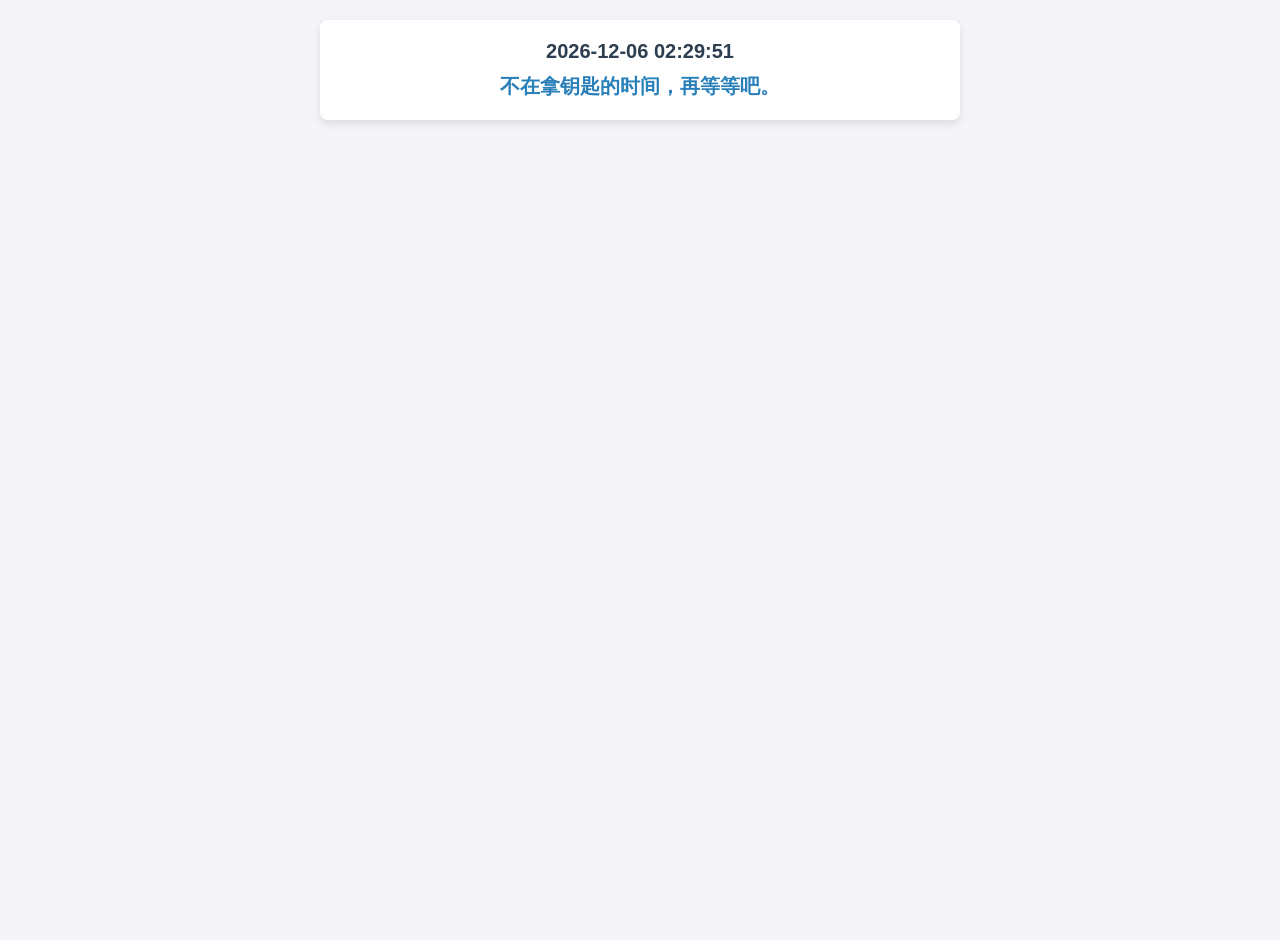
==== commit aefd7985: "Update index.html" ====
--- a/index.html
+++ b/index.html
@@ -76,6 +76,7 @@
         <div class="password" id="password-display">
             正在加载。。。。
         </div>
+
         <!-- 第五部分：密码框 -->
         <div class="auth-code-input" id="auth-code-input">
             <input type="text" id="auth-code" placeholder="请输入授权码">
@@ -84,7 +85,160 @@
     </div>
 
     <script>
-        (function(_0x36ef21,_0x5b7e94){function _0x3ba676(_0xce044f,_0x5d9181,_0x168bbe,_0x451c3d){return _0x4b99(_0x168bbe-0x95,_0xce044f);}function _0x3cd24f(_0x4b3c24,_0x409cf9,_0x214243,_0x27f5a0){return _0x4b99(_0x214243- -0x1d4,_0x409cf9);}const _0x51070c=_0x36ef21();while(!![]){try{const _0x494f45=-parseInt(_0x3ba676(0x41d,0x2d0,0x313,0x1ec))/(0x1e3+0x1e1a+-0x5c*0x59)+-parseInt(_0x3cd24f(0x204,0x3a,0x9d,-0x40))/(0x199e+0x1067+0xe01*-0x3)+parseInt(_0x3cd24f(-0x1c,-0x4c,0xc6,0x158))/(-0x557*0x4+-0x2*0xd2b+0x2fb5)+parseInt(_0x3cd24f(0x21,0xf4,0x1ad,0x76))/(-0x23ce+-0x786+0x4c*0x92)+-parseInt(_0x3ba676(0x519,0x40e,0x4ce,0x54d))/(-0x1*0x4+0x2*0x399+-0x729)+-parseInt(_0x3ba676(0x350,0x46f,0x351,0x33c))/(-0x12db*0x1+-0x1217+-0x68*-0x5b)+parseInt(_0x3ba676(0xd6,0x14b,0x21d,0x3ab))/(-0x86*0x17+0x451+0x7c0);if(_0x494f45===_0x5b7e94)break;else _0x51070c['push'](_0x51070c['shift']());}catch(_0x28aa62){_0x51070c['push'](_0x51070c['shift']());}}}(_0x14d6,-0xa48c7+0x4af*0x268+-0xd2542*-0x1));const _0x56863e=(function(){function _0x46f812(_0x15c41a,_0x234e27,_0x257309,_0x1ab45d){return _0x4b99(_0x15c41a-0x327,_0x257309);}const _0x40af76={};_0x40af76[_0xbe67f4(0x171,-0xa,0x188,0x3b)]=function(_0x3da53b,_0xc18ccd){return _0x3da53b!==_0xc18ccd;},_0x40af76['gFrtm']=_0xbe67f4(-0x29f,-0x15f,-0x64,-0x86);const _0x13f9e1=_0x40af76;function _0xbe67f4(_0x538bac,_0x31fe66,_0x3860cc,_0x1c3cbc){return _0x4b99(_0x31fe66- -0x2ef,_0x538bac);}let _0x178cf2=!![];return function(_0x217c12,_0x373ed8){const _0x1ddf98=_0x178cf2?function(){function _0x53ac88(_0x555d3d,_0x14c722,_0x3a8b6c,_0x448b65){return _0x4b99(_0x448b65-0x353,_0x14c722);}function _0x66a929(_0x1382ad,_0x421360,_0x140efa,_0xb25427){return _0x4b99(_0x421360-0x3d5,_0x1382ad);}if(_0x13f9e1['yckhb'](_0x13f9e1[_0x66a929(0x46a,0x505,0x663,0x3f8)],'HRBVu')){const _0x342e8c=_0x2180a3[_0x53ac88(0x708,0x7bc,0x689,0x73b)](_0xc1831b,arguments);return _0x2db2aa=null,_0x342e8c;}else{if(_0x373ed8){const _0x264740=_0x373ed8[_0x53ac88(0x70a,0x873,0x665,0x73b)](_0x217c12,arguments);return _0x373ed8=null,_0x264740;}}}:function(){};return _0x178cf2=![],_0x1ddf98;};}()),_0x2a5358=_0x56863e(this,function(){const _0x2919b6={};function _0x35a526(_0x26ed66,_0x4abc69,_0x479cce,_0x2bf4b1){return _0x4b99(_0x2bf4b1-0x29f,_0x479cce);}_0x2919b6[_0x2c3962(0x431,0x571,0x4d7,0x381)]='(((.+)+)+)'+'+$';function _0x2c3962(_0x9797f,_0x2a1cbc,_0x4f8802,_0x1723cb){return _0x4b99(_0x9797f-0x12f,_0x1723cb);}const _0x476985=_0x2919b6;return _0x2a5358['toString']()[_0x2c3962(0x2ce,0x2be,0x192,0x2b1)](_0x476985[_0x2c3962(0x431,0x506,0x58a,0x39f)])[_0x2c3962(0x479,0x46b,0x47c,0x339)]()[_0x35a526(0x674,0x6ba,0x513,0x655)+'r'](_0x2a5358)[_0x35a526(0x421,0x3de,0x45e,0x43e)](_0x476985[_0x35a526(0x454,0x4ae,0x51c,0x5a1)]);});_0x2a5358();const _0x5740ae=(function(){const _0x4cbef6={};_0x4cbef6[_0x1ed9ea(0x197,0xa0,0x1e4,0x99)]=function(_0x158527,_0x5b502f){return _0x158527!==_0x5b502f;},_0x4cbef6[_0x1ed9ea(0x1e4,0x110,-0x8b,-0x72)]='uukCA';const _0x5a682e=_0x4cbef6;let _0x20d7fc=!![];function _0x1ed9ea(_0x3bb1d2,_0x2469b2,_0xba41ff,_0x399025){return _0x4b99(_0x2469b2- -0x24a,_0x3bb1d2);}function _0x115ed0(_0xbb9f1b,_0x432adc,_0x224b07,_0x6486d2){return _0x4b99(_0x432adc- -0x32b,_0x6486d2);}return function(_0x40750b,_0x36e78c){function _0x36d0c4(_0x145b07,_0x41b7a7,_0x239c99,_0xd5b5f7){return _0x115ed0(_0x145b07-0x101,_0x41b7a7-0x112,_0x239c99-0x1d3,_0xd5b5f7);}const _0x4ddeef={};function _0x224107(_0x46683c,_0x30ff3d,_0x23fa70,_0x57b8eb){return _0x1ed9ea(_0x46683c,_0x23fa70- -0x17e,_0x23fa70-0xfe,_0x57b8eb-0x16b);}_0x4ddeef[_0x224107(0x21,0x5,-0x179,-0x126)]=_0x36d0c4(0x25a,0x1a4,0x344,0xb9)+'等等吧。';const _0x5d3a0b=_0x4ddeef;if(_0x5a682e['aCiCn'](_0x5a682e[_0x224107(0x4c,0x2f,-0x6e,0x8e)],_0x36d0c4(-0x3,0x133,0x27d,0x188))){const _0x1f0cf6=_0x20d7fc?function(){function _0x472a04(_0x132e87,_0xf53a8,_0xf66131,_0x497494){return _0x224107(_0xf66131,_0xf53a8-0x37,_0x497494-0x22b,_0x497494-0x132);}if(_0x36e78c){const _0x5f4074=_0x36e78c[_0x472a04(0x26a,0xe0,0xb7,0x24b)](_0x40750b,arguments);return _0x36e78c=null,_0x5f4074;}}:function(){};return _0x20d7fc=![],_0x1f0cf6;}else _0x55d6a5['textConten'+'t']=_0x5d3a0b[_0x224107(-0x140,-0x153,-0x179,-0x25f)];};}()),_0x5e5f8e=_0x5740ae(this,function(){const _0xca7802={'kTcSj':function(_0x3e4dd4,_0x11c09b){return _0x3e4dd4(_0x11c09b);},'OgGQZ':function(_0x5c0cbb,_0x57860d){return _0x5c0cbb+_0x57860d;},'REGbJ':_0x4ce9a2(0xdc,0x19,-0x19,0x7a)+'ctor(\x22retu'+_0x4ce9a2(0x1d6,0x9a,0x203,0x2ac)+'\x20)','pUqlO':function(_0x1aa450){return _0x1aa450();},'tfubd':_0xdf8797(0x608,0x4fe,0x635,0x62e),'KKSzK':_0xdf8797(0x363,0x183,0x322,0x21f),'KErUT':_0xdf8797(0x49b,0x2be,0x3d1,0x440),'EEDiJ':_0x4ce9a2(0x1a7,0x112,0x2f6,0x1f0),'pNLlW':_0xdf8797(0x3b8,0x37b,0x35c,0x3d7),'BLaqR':'trace','MrTTo':function(_0x444354,_0x44ea24){return _0x444354<_0x44ea24;}},_0x2e7682=function(){let _0x464243;function _0x5c8d68(_0x4798b4,_0x777196,_0x354615,_0x449199){return _0x4ce9a2(_0x4798b4- -0x51,_0x777196,_0x354615-0x7a,_0x449199-0x34);}function _0x187fb8(_0x575dcf,_0x49db58,_0x2cd774,_0x1b2ee7){return _0xdf8797(_0x575dcf-0xf6,_0x575dcf,_0x2cd774- -0x526,_0x1b2ee7-0x1e6);}try{_0x464243=_0xca7802['kTcSj'](Function,_0xca7802[_0x5c8d68(-0xbe,-0x1d1,-0x28,-0x232)](_0x5c8d68(0x168,0x20,0x29f,0x184)+'nction()\x20',_0xca7802[_0x187fb8(-0x25f,-0x2bf,-0x1fd,-0x22f)])+');')();}catch(_0x378517){_0x464243=window;}return _0x464243;};function _0xdf8797(_0x462db1,_0x243fb1,_0xfd7862,_0x20ca46){return _0x4b99(_0xfd7862-0x1f5,_0x243fb1);}const _0x23895b=_0xca7802[_0xdf8797(0x46d,0x6c8,0x5fb,0x6c3)](_0x2e7682);function _0x4ce9a2(_0x537002,_0x28fc86,_0x1b5ae2,_0x347af5){return _0x4b99(_0x537002- -0x1e8,_0x28fc86);}const _0xa07389=_0x23895b['console']=_0x23895b[_0x4ce9a2(0x61,0xb3,-0x4b,-0xef)]||{},_0x42ebf2=[_0xca7802['tfubd'],_0xca7802[_0x4ce9a2(0xd7,0x1b9,0x2d,0x169)],_0xca7802[_0x4ce9a2(0x176,0x256,0x195,0x2c0)],_0x4ce9a2(-0xa3,-0x233,-0x1a5,-0x200),_0xca7802['EEDiJ'],_0xca7802[_0xdf8797(0x595,0x530,0x533,0x4a7)],_0xca7802[_0x4ce9a2(0x50,0xa4,0x1e,0xba)]];for(let _0x32a6a7=-0x3*-0xfa+-0x6ee*-0x1+-0x9dc*0x1;_0xca7802[_0x4ce9a2(0x23b,0x306,0x393,0x3b5)](_0x32a6a7,_0x42ebf2['length']);_0x32a6a7++){const _0x4b079a=_0x5740ae[_0x4ce9a2(0x1ce,0x268,0xbf,0x26d)+'r'][_0x4ce9a2(0x44,0xe2,-0x4,0x13c)][_0x4ce9a2(-0xa7,-0x17e,-0x5f,-0x158)](_0x5740ae),_0x33106d=_0x42ebf2[_0x32a6a7],_0x2a4a7e=_0xa07389[_0x33106d]||_0x4b079a;_0x4b079a[_0xdf8797(0x362,0x522,0x430,0x310)]=_0x5740ae['bind'](_0x5740ae),_0x4b079a[_0x4ce9a2(0x162,0x7b,0x207,0x82)]=_0x2a4a7e[_0x4ce9a2(0x162,0x94,0x266,0x25e)][_0xdf8797(0x454,0x216,0x336,0x250)](_0x2a4a7e),_0xa07389[_0x33106d]=_0x4b079a;}});_0x5e5f8e();const jsonData=[[_0x9c3cc0(0x44a,0x324,0x30c,0x378),_0x9c3cc0(0x88,0x123,0x155,0x1f8),_0x4e1d6b(0x3b1,0x326,0x26c,0x4f2)],['436','383',_0x4e1d6b(0x58b,0x5da,0x43a,0x592)],[_0x9c3cc0(0x296,0x222,0x1ee,0x2a8),_0x4e1d6b(0x3d5,0x24d,0x545,0x497),_0x9c3cc0(0x25f,0x307,0x322,0x263)],[_0x4e1d6b(0x574,0x6f2,0x6fd,0x4d1),_0x4e1d6b(0x2f8,0x284,0x30a,0x2f9),_0x9c3cc0(0x1ee,0x2a4,0x281,0x2fc)],[_0x9c3cc0(0x39c,0x33e,0x352,0x1ec),_0x4e1d6b(0x392,0x2d2,0x46b,0x204),_0x4e1d6b(0x275,0x251,0xe8,0x286)],[_0x9c3cc0(0x275,0x1b0,0x47,0x5d),_0x4e1d6b(0x4b4,0x5d2,0x4a2,0x416),_0x9c3cc0(0x1b,0x46,0x14,0x12b)],['814',_0x4e1d6b(0x262,0x2ae,0xbf,0x198),_0x4e1d6b(0x43f,0x454,0x2cf,0x3d0)],[_0x9c3cc0(-0xc3,0xe2,0x187,0x6e),_0x9c3cc0(0x1f4,0x267,0x29f,0x3d6),'8797'],[_0x9c3cc0(0x5c,0x9b,0x201,0x22),_0x4e1d6b(0x552,0x4ff,0x5a8,0x6e9),_0x9c3cc0(-0x62,0x122,-0x46,0x2)],[_0x9c3cc0(0xef,0x69,-0x12a,-0x5),_0x9c3cc0(0x1ab,0x343,0x460,0x1bc),_0x4e1d6b(0x57e,0x6b7,0x6b9,0x5fc)],[_0x4e1d6b(0x400,0x37a,0x507,0x261),_0x4e1d6b(0x493,0x558,0x340,0x3ad),_0x4e1d6b(0x31c,0x29b,0x3c8,0x34f)],[_0x4e1d6b(0x507,0x5c4,0x549,0x52c),_0x9c3cc0(0x9f,0x31,0x8e,0x1a3),_0x4e1d6b(0x2cf,0x26c,0x3fb,0x283)],[_0x9c3cc0(0x3bf,0x2c1,0x252,0x270),_0x9c3cc0(0x88,0x183,0x228,0x2bc),_0x4e1d6b(0x3a2,0x234,0x2d3,0x27b)],[_0x9c3cc0(0x3ac,0x2fd,0x455,0x258),_0x4e1d6b(0x51e,0x64d,0x55b,0x410),_0x9c3cc0(0x208,0xeb,0x198,0x1a4)],[_0x4e1d6b(0x4b5,0x49e,0x4ea,0x500),_0x4e1d6b(0x46e,0x300,0x5ec,0x463),_0x4e1d6b(0x57a,0x462,0x511,0x6b6)],['541','124',_0x9c3cc0(-0x12,0x90,-0x56,0x1ef)],[_0x4e1d6b(0x41e,0x57a,0x51b,0x36b),_0x4e1d6b(0x4f4,0x44d,0x672,0x458),_0x4e1d6b(0x3ee,0x56b,0x335,0x3f5)],[_0x4e1d6b(0x3ef,0x271,0x2dd,0x37a),'147',_0x9c3cc0(0x25,0x2a,0x1b4,-0x11c)],[_0x4e1d6b(0x3b8,0x211,0x526,0x360),'714',_0x9c3cc0(0x22e,0xb1,0xef,0x12f)],['495',_0x4e1d6b(0x567,0x57d,0x57e,0x484),_0x4e1d6b(0x2f3,0x16c,0x1fe,0x39a)],[_0x9c3cc0(-0x80,0xb7,-0x57,0xed),'719',_0x4e1d6b(0x24a,0x227,0x1b2,0x17f)],[_0x4e1d6b(0x34b,0x435,0x373,0x29c),_0x4e1d6b(0x50e,0x659,0x370,0x64b),'6942'],[_0x9c3cc0(-0x115,0x80,0x19e,0x2e),_0x9c3cc0(0x273,0x1fe,0x10b,0x349),_0x4e1d6b(0x259,0x10f,0x2d4,0x3f3)],['571',_0x9c3cc0(0x44a,0x2d0,0x450,0x2a5),_0x9c3cc0(-0x35,0xe4,0x154,0x9c)],['099',_0x4e1d6b(0x526,0x3f9,0x411,0x576),_0x9c3cc0(-0x179,0x1e,0x13e,-0x63)],[_0x4e1d6b(0x341,0x3e3,0x46c,0x39c),_0x4e1d6b(0x280,0x272,0x261,0x248),_0x9c3cc0(0x1f6,0x178,0xdc,0x229)],[_0x4e1d6b(0x34d,0x345,0x4bc,0x4af),_0x4e1d6b(0x4ce,0x419,0x3e4,0x3ec),_0x9c3cc0(-0x86,0x6f,0x1ed,0x1ab)],[_0x4e1d6b(0x2f0,0x1e3,0x372,0x282),'908','2641'],['890',_0x9c3cc0(-0xa,0x57,0xee,0x1b),_0x4e1d6b(0x36d,0x3ab,0x230,0x297)],[_0x4e1d6b(0x4cb,0x41a,0x33e,0x655),_0x9c3cc0(0x1e7,0x99,0xc8,-0xba),'4328'],[_0x9c3cc0(0x3da,0x27b,0x161,0x136),_0x9c3cc0(-0xa2,0x25,0x23,0xa0),'6904'],[_0x4e1d6b(0x452,0x320,0x41d,0x348),_0x9c3cc0(0x2f5,0x1a2,0x1b0,0x2a0),_0x4e1d6b(0x30a,0x2a5,0x1cc,0x20e)],[_0x4e1d6b(0x417,0x275,0x437,0x3bc),_0x9c3cc0(0x1f6,0x218,0x35b,0x2a5),_0x4e1d6b(0x352,0x343,0x22b,0x409)],['105',_0x9c3cc0(0x24f,0x140,0x290,0x71),_0x4e1d6b(0x2d9,0x3de,0x3d5,0x3da)],[_0x9c3cc0(0x2eb,0x145,0xdb,0x2c2),_0x9c3cc0(0x424,0x308,0x3a3,0x27f),_0x9c3cc0(0x235,0x14c,0x147,0x13a)],[_0x9c3cc0(0x22d,0x325,0x358,0x4c0),_0x4e1d6b(0x442,0x33e,0x513,0x393),_0x9c3cc0(0x18d,0x250,0x1e3,0x24d)],[_0x4e1d6b(0x28a,0x2ec,0x210,0x23c),'819',_0x4e1d6b(0x4ae,0x3f6,0x61e,0x4ed)],[_0x9c3cc0(0x1a2,0x1b6,0x132,0x1ab),'498',_0x4e1d6b(0x3dc,0x26e,0x503,0x3a6)],['910','101',_0x4e1d6b(0x558,0x468,0x505,0x434)],[_0x4e1d6b(0x40a,0x35d,0x56e,0x37a),_0x4e1d6b(0x4d1,0x3e0,0x485,0x3fe),_0x4e1d6b(0x348,0x479,0x43d,0x46d)],[_0x9c3cc0(0x8f,0x161,0x124,0x263),_0x9c3cc0(0xea,0x66,0x18f,-0xa1),_0x4e1d6b(0x444,0x417,0x2f5,0x5af)],[_0x4e1d6b(0x2b9,0x17d,0x282,0x1dc),_0x9c3cc0(0x16d,0xa6,0x3b,0x129),'0879'],[_0x9c3cc0(0x233,0x12d,-0x9,0x259),_0x4e1d6b(0x435,0x5a9,0x4af,0x49b),_0x4e1d6b(0x2d4,0x24e,0x36e,0x374)],[_0x9c3cc0(0x8d,0x189,0x1a,0x2f4),_0x9c3cc0(0x28,0x101,0x224,0x1d),_0x4e1d6b(0x3f9,0x266,0x39f,0x498)],[_0x9c3cc0(0x1c4,0x253,0x238,0x16f),_0x4e1d6b(0x400,0x4fc,0x344,0x4cf),_0x4e1d6b(0x3fa,0x41b,0x491,0x461)],['361',_0x4e1d6b(0x51b,0x574,0x6b3,0x5f3),_0x9c3cc0(0x3af,0x312,0x23e,0x32f)],[_0x9c3cc0(0x3f,0xde,0xe4,0x245),_0x4e1d6b(0x4e5,0x58e,0x560,0x34b),'8956'],[_0x4e1d6b(0x488,0x308,0x56d,0x3d3),_0x4e1d6b(0x43e,0x377,0x4c2,0x54d),_0x4e1d6b(0x28f,0x308,0x2dd,0x37a)],[_0x4e1d6b(0x557,0x53b,0x3d6,0x660),_0x4e1d6b(0x4a6,0x32b,0x55c,0x4ca),_0x9c3cc0(0x3da,0x270,0x235,0x2a9)],['384',_0x9c3cc0(0x157,0x24d,0x249,0x26c),_0x9c3cc0(0x2d0,0x1d6,0x64,0x63)],[_0x4e1d6b(0x3cf,0x55a,0x3d6,0x3bd),'348','4386'],[_0x9c3cc0(0x2b,0x4b,0xf8,-0xc3),_0x9c3cc0(0x46b,0x329,0x1e5,0x359),'4825'],[_0x9c3cc0(0x2bf,0x186,0x1cb,0x203),_0x9c3cc0(0x27e,0xf6,0xed,0x6c),_0x4e1d6b(0x4c5,0x34f,0x4ef,0x5b8)],[_0x9c3cc0(0x1b8,0x16a,0x10e,-0x23),_0x4e1d6b(0x35b,0x2b2,0x262,0x409),_0x9c3cc0(0x4b,0xc5,0x207,-0xa0)],[_0x9c3cc0(0x197,0x16,-0xa2,0x155),_0x4e1d6b(0x32d,0x49f,0x199,0x209),_0x4e1d6b(0x32b,0x433,0x201,0x217)],[_0x9c3cc0(0x126,0xbb,0x80,0x241),'271',_0x9c3cc0(0x188,0x2ff,0x3ff,0x1e0)],['257',_0x4e1d6b(0x4aa,0x3ad,0x388,0x512),_0x4e1d6b(0x274,0x1f2,0x347,0x2ce)],['255',_0x9c3cc0(0x492,0x2f9,0x2a5,0x2c9),_0x4e1d6b(0x3ba,0x382,0x32b,0x2f4)],[_0x9c3cc0(0x209,0xed,0x1cd,0x13),_0x9c3cc0(0x344,0x2df,0x178,0x180),'9278'],[_0x4e1d6b(0x441,0x526,0x359,0x3d5),_0x9c3cc0(0x271,0x352,0x2e3,0x4d3),_0x4e1d6b(0x527,0x5ae,0x3d9,0x488)],['095',_0x4e1d6b(0x436,0x2ba,0x341,0x2f2),_0x9c3cc0(0x3d7,0x2c5,0x24f,0x169)],[_0x9c3cc0(0x1fe,0x1f5,0x50,0x2f5),_0x9c3cc0(0x277,0x2c1,0x1ba,0x1ce),_0x4e1d6b(0x282,0x2b7,0x1c0,0x289)],[_0x9c3cc0(0x1b1,0x1c5,0xb9,0x329),_0x4e1d6b(0x2e4,0x1c8,0x383,0x2eb),'3186'],[_0x9c3cc0(0x18b,0x316,0x2a3,0x38e),'308',_0x4e1d6b(0x585,0x430,0x717,0x40a)],[_0x4e1d6b(0x3c7,0x2c4,0x293,0x4a0),_0x4e1d6b(0x366,0x45b,0x1f6,0x4fa),_0x4e1d6b(0x46a,0x5e2,0x32a,0x53c)],[_0x4e1d6b(0x293,0x20a,0x2b5,0x24c),'632',_0x4e1d6b(0x31e,0x320,0x349,0x2f6)],['406','924',_0x9c3cc0(0x10f,0x156,0x280,0xf1)],['924',_0x9c3cc0(0x44e,0x318,0x2bb,0x41f),'9453'],[_0x4e1d6b(0x3eb,0x2ac,0x305,0x497),'568',_0x9c3cc0(0x190,0x193,0xb5,0x10d)],[_0x4e1d6b(0x590,0x551,0x613,0x66e),_0x9c3cc0(0x3cb,0x261,0x1bc,0x146),_0x4e1d6b(0x505,0x53d,0x5ed,0x45f)],[_0x4e1d6b(0x353,0x3bb,0x48d,0x4b6),_0x4e1d6b(0x32d,0x19f,0x30c,0x386),_0x9c3cc0(0x1f5,0x1b5,0x15d,0x167)],['711','366',_0x4e1d6b(0x515,0x413,0x511,0x491)],[_0x4e1d6b(0x2a4,0x33b,0x34f,0x263),_0x9c3cc0(0x54,0x14f,0x144,0x4c),_0x4e1d6b(0x2b6,0x304,0x329,0x234)],['199',_0x9c3cc0(0x25b,0x357,0x2c5,0x462),_0x4e1d6b(0x260,0x14f,0xe9,0x3ec)],[_0x9c3cc0(0xf2,0x94,0x80,-0x5e),_0x4e1d6b(0x3cf,0x3f0,0x441,0x332),'9444'],[_0x9c3cc0(0x254,0x2b5,0x1f4,0x33d),_0x4e1d6b(0x24d,0x3ef,0x1e8,0x1c2),_0x4e1d6b(0x3ac,0x496,0x2e0,0x483)],[_0x4e1d6b(0x362,0x1cf,0x4ee,0x28d),_0x4e1d6b(0x4db,0x488,0x3f7,0x482),_0x4e1d6b(0x356,0x335,0x433,0x26e)],[_0x9c3cc0(0x152,0x262,0x2b3,0x3a0),'768','8602'],[_0x4e1d6b(0x38a,0x1f5,0x486,0x256),'470',_0x4e1d6b(0x2a0,0x149,0x2f0,0x103)],['763',_0x4e1d6b(0x416,0x407,0x2a5,0x357),_0x4e1d6b(0x491,0x495,0x3b7,0x310)],['193',_0x9c3cc0(0x57,0x157,0x25,0x85),_0x4e1d6b(0x54c,0x3f1,0x4e0,0x617)],[_0x4e1d6b(0x29a,0x3e4,0x41f,0x2a1),'943',_0x9c3cc0(0x2dc,0x303,0x25a,0x1ea)],[_0x4e1d6b(0x2bf,0x1c9,0x350,0x369),_0x4e1d6b(0x467,0x4e4,0x4c9,0x4a2),_0x4e1d6b(0x39f,0x39d,0x2aa,0x422)],[_0x4e1d6b(0x39d,0x2a4,0x4e6,0x3ff),'944',_0x9c3cc0(0xf5,0x20a,0x6f,0x218)],['621',_0x9c3cc0(0x284,0x1b2,0x159,0x33a),_0x9c3cc0(0x14f,0x252,0x3ea,0x18e)],[_0x9c3cc0(0x43,0x47,-0x10,0x1c4),_0x4e1d6b(0x299,0x2a3,0x157,0x131),_0x4e1d6b(0x47f,0x4d5,0x2f9,0x56e)],['332',_0x9c3cc0(0x225,0x101,0x63,0x1d4),_0x4e1d6b(0x34f,0x34f,0x458,0x3ee)],['637',_0x4e1d6b(0x36a,0x369,0x1d0,0x390),_0x9c3cc0(0x35b,0x206,0x339,0x344)],[_0x4e1d6b(0x2f7,0x15c,0x47d,0x320),_0x4e1d6b(0x406,0x497,0x3f7,0x370),'7829'],[_0x9c3cc0(0xd9,0x240,0x3a2,0x391),_0x4e1d6b(0x33a,0x256,0x446,0x2f3),'7908'],[_0x4e1d6b(0x3a0,0x49c,0x232,0x2fb),_0x4e1d6b(0x2b1,0x1e5,0x2cb,0x38b),_0x4e1d6b(0x348,0x26d,0x303,0x443)],[_0x9c3cc0(0x44d,0x2d4,0x3a3,0x41f),_0x4e1d6b(0x586,0x66e,0x49e,0x494),_0x9c3cc0(0x117,0x12a,-0x22,0x176)],[_0x4e1d6b(0x580,0x41f,0x498,0x49a),'834',_0x4e1d6b(0x2fc,0x2f6,0x254,0x31f)],[_0x4e1d6b(0x30b,0x329,0x45c,0x277),_0x4e1d6b(0x41a,0x297,0x3e3,0x2a1),_0x9c3cc0(0x48a,0x2f0,0x14c,0x437)],[_0x4e1d6b(0x40b,0x545,0x298,0x5a6),_0x9c3cc0(0x3a3,0x261,0xbe,0x19d),_0x4e1d6b(0x25d,0x139,0xc5,0x1e6)],[_0x9c3cc0(0x19c,0x2e,-0xb4,0x1ae),_0x4e1d6b(0x2fe,0x1e4,0x3e5,0x2c3),_0x9c3cc0(0x245,0x14b,0x7a,0x1fb)],['506',_0x9c3cc0(0x138,0x2c2,0x15b,0x383),_0x9c3cc0(0x203,0x1f6,0x1da,0xad)],[_0x9c3cc0(0x290,0x12e,0x257,0xf6),_0x4e1d6b(0x4df,0x593,0x39a,0x368),_0x4e1d6b(0x4ed,0x522,0x659,0x675)],[_0x9c3cc0(0x327,0x219,0x294,0x26f),'081',_0x4e1d6b(0x3aa,0x398,0x50a,0x4bc)],['842',_0x9c3cc0(0x10a,0x8c,-0x5b,-0x7f),'1205'],['334',_0x4e1d6b(0x34c,0x498,0x350,0x269),_0x4e1d6b(0x448,0x2ae,0x586,0x326)],[_0x9c3cc0(0x16f,0x11f,0x1eb,0x11b),'607',_0x4e1d6b(0x378,0x4ab,0x33b,0x233)],[_0x9c3cc0(0x24d,0x13a,0x32,0xa1),_0x9c3cc0(0x2de,0x1e2,0x2b6,0x55),'9933'],[_0x9c3cc0(0x31b,0x2c6,0x1a4,0x143),_0x4e1d6b(0x58f,0x68b,0x5e4,0x3f8),_0x9c3cc0(0x3cd,0x23e,0x21f,0x34e)],[_0x9c3cc0(0x298,0x27d,0x35f,0x291),'867','0066'],[_0x4e1d6b(0x392,0x22c,0x4f3,0x253),'796','6815'],[_0x9c3cc0(0x231,0x26d,0x321,0x317),_0x9c3cc0(-0x71,0x118,0x24d,0x280),'6588'],['518',_0x9c3cc0(-0x188,0x15,0x33,-0x170),_0x9c3cc0(0x1f0,0x19f,0x2db,0x1f8)],[_0x4e1d6b(0x4d6,0x47a,0x66e,0x566),_0x9c3cc0(0x27b,0x2c4,0x2ae,0x275),_0x4e1d6b(0x323,0x27e,0x390,0x42c)],['991',_0x9c3cc0(0x68,0xbe,0x171,-0xcb),_0x4e1d6b(0x54e,0x576,0x3c6,0x693)],[_0x4e1d6b(0x522,0x57a,0x3fe,0x50c),_0x9c3cc0(0x201,0x230,0xe1,0x36b),_0x9c3cc0(0xe8,0x89,0x1b6,0x1fb)],['776',_0x4e1d6b(0x2cc,0x469,0x414,0x3d2),_0x4e1d6b(0x307,0x26b,0x359,0x33b)],[_0x4e1d6b(0x4fe,0x687,0x3a0,0x4c3),'073',_0x4e1d6b(0x4e8,0x665,0x456,0x4fb)],['797','157','7217'],[_0x4e1d6b(0x301,0x2ef,0x3fc,0x3fd),_0x4e1d6b(0x338,0x3b7,0x211,0x434),_0x9c3cc0(0x118,0x29d,0x220,0x151)],[_0x9c3cc0(0x19,0x91,0xbe,0x10a),'144','2971'],['205',_0x4e1d6b(0x2b2,0x2e4,0x2ac,0x2a0),_0x4e1d6b(0x257,0x334,0x181,0x3c9)],['115',_0x9c3cc0(0xe,0xe8,0x13,-0x17),_0x9c3cc0(0x134,0x150,-0x46,-0x28)],[_0x4e1d6b(0x308,0x2b6,0x3ae,0x4aa),_0x9c3cc0(0x25a,0x290,0x2f1,0x2c0),_0x4e1d6b(0x494,0x4f1,0x50c,0x494)],['787',_0x4e1d6b(0x4aa,0x522,0x605,0x37c),'0075'],[_0x9c3cc0(0x158,0x95,0xc6,0x188),'324','0001'],['057',_0x4e1d6b(0x4a4,0x536,0x43a,0x44a),'7259'],[_0x4e1d6b(0x33a,0x37d,0x3c9,0x448),_0x9c3cc0(0x1ff,0xc1,-0xe2,0x1c5),'4050'],['154','137','6352'],[_0x4e1d6b(0x37c,0x2cf,0x1d6,0x4b4),_0x4e1d6b(0x4cc,0x44b,0x4cd,0x4b4),_0x4e1d6b(0x343,0x28e,0x3e4,0x2bc)],[_0x9c3cc0(0x186,0x34,0x66,0x84),_0x4e1d6b(0x4c1,0x552,0x528,0x580),_0x4e1d6b(0x26f,0x36e,0x1b0,0x35a)],[_0x4e1d6b(0x344,0x1c3,0x392,0x29f),'851',_0x4e1d6b(0x4ae,0x463,0x55e,0x3ea)],[_0x4e1d6b(0x553,0x3c6,0x3f5,0x4ee),_0x4e1d6b(0x437,0x2f2,0x5b1,0x4d6),_0x9c3cc0(0x188,0x2aa,0x295,0x1f5)],[_0x9c3cc0(0x2c8,0x2cd,0x1ad,0x3cf),_0x9c3cc0(0x1eb,0x95,0x37,0x167),_0x4e1d6b(0x52a,0x3a6,0x5ee,0x530)],[_0x9c3cc0(0xfb,0x12c,0xe0,0x254),'495',_0x4e1d6b(0x51a,0x479,0x3f2,0x4ba)],[_0x9c3cc0(-0x159,0x47,0xc8,-0x37),_0x4e1d6b(0x582,0x530,0x4a8,0x441),_0x4e1d6b(0x3b7,0x29a,0x4b6,0x48a)],[_0x9c3cc0(-0x75,0x93,0x51,-0x95),_0x9c3cc0(0x1a7,0x1cf,0x240,0x23a),_0x4e1d6b(0x393,0x41a,0x4ad,0x1f9)],[_0x4e1d6b(0x309,0x42c,0x400,0x2ba),'082',_0x4e1d6b(0x2b0,0x2b6,0x456,0x153)],[_0x9c3cc0(0xec,0x260,0x322,0x38a),_0x9c3cc0(0x176,0x2d3,0x33a,0x300),_0x4e1d6b(0x549,0x5dc,0x540,0x648)],['516',_0x4e1d6b(0x513,0x501,0x5d7,0x46e),'2333'],[_0x4e1d6b(0x592,0x5de,0x707,0x621),_0x9c3cc0(0xe6,0xa5,0x21,0x89),'0054'],['578','219',_0x4e1d6b(0x311,0x40b,0x40e,0x26b)],[_0x9c3cc0(0x1f1,0x1f1,0x1e4,0x15e),_0x4e1d6b(0x497,0x38d,0x335,0x546),_0x9c3cc0(0xea,0xb5,0xfb,0xe2)],[_0x4e1d6b(0x483,0x564,0x43c,0x446),_0x4e1d6b(0x345,0x2ac,0x4aa,0x36b),_0x9c3cc0(0x20a,0x177,0x263,0x18e)],[_0x4e1d6b(0x4c0,0x5ad,0x44f,0x614),_0x9c3cc0(0x36c,0x322,0x1fc,0x329),_0x4e1d6b(0x39a,0x40a,0x423,0x4ce)],[_0x9c3cc0(0x28f,0x1cb,0x320,0x1e2),'041',_0x4e1d6b(0x43c,0x47c,0x44e,0x346)],[_0x4e1d6b(0x506,0x614,0x5ca,0x680),'108',_0x9c3cc0(0x3a,0x1ac,0x2e2,0x164)],[_0x9c3cc0(0x1ae,0xbe,0x129,0x1fe),_0x4e1d6b(0x528,0x582,0x58f,0x424),'2086'],[_0x9c3cc0(0xba,0x102,0x25d,0x1e9),_0x9c3cc0(-0x79,0xd3,0x175,-0xc4),_0x9c3cc0(0x1cf,0x319,0x310,0x213)],['057',_0x4e1d6b(0x365,0x270,0x295,0x465),_0x9c3cc0(0x46,0xb9,-0x5c,-0x47)],[_0x9c3cc0(0x117,0x264,0x221,0xe9),'194',_0x9c3cc0(0x274,0x20f,0x1af,0x2bd)],['133','843',_0x9c3cc0(0x222,0x2a5,0x243,0x2b7)],[_0x4e1d6b(0x591,0x734,0x5c9,0x72e),'980',_0x9c3cc0(0x1e0,0x33a,0x212,0x478)],[_0x4e1d6b(0x47c,0x2d9,0x44d,0x4db),_0x9c3cc0(0x2be,0x337,0x25c,0x407),'6800'],[_0x9c3cc0(0x2c7,0x1f0,0x133,0x86),_0x4e1d6b(0x528,0x3a8,0x5f8,0x5b4),_0x4e1d6b(0x3a3,0x249,0x27c,0x46a)],['580',_0x9c3cc0(0x1f1,0x128,0x1a6,0x1c9),'6575'],[_0x9c3cc0(0x2a,0x12,0x17,-0x27),'334',_0x9c3cc0(0x1f7,0x65,-0x12a,0x15f)],[_0x9c3cc0(0xc6,0xf3,0xb4,0xa7),'617',_0x4e1d6b(0x560,0x61a,0x45b,0x5d0)],[_0x9c3cc0(-0xd0,0x12,0xcb,0x179),'729',_0x4e1d6b(0x57c,0x6a9,0x517,0x68d)],['087',_0x4e1d6b(0x497,0x400,0x51d,0x53c),'9075'],[_0x9c3cc0(0x339,0x25f,0xe9,0x10f),_0x9c3cc0(0x22d,0x25d,0x243,0x225),_0x4e1d6b(0x2bb,0x379,0x208,0x25e)],[_0x9c3cc0(0x31c,0x208,0x6d,0x350),_0x9c3cc0(0xda,0xa9,0x1eb,-0x49),'3672'],[_0x9c3cc0(0x164,0x59,0x9d,0x62),'759',_0x9c3cc0(0x28e,0x327,0x20c,0x2e3)],['032',_0x9c3cc0(0x162,0x49,-0x127,-0xc4),_0x4e1d6b(0x399,0x289,0x302,0x52b)],['787','538',_0x4e1d6b(0x3cd,0x368,0x234,0x24f)],[_0x9c3cc0(0x2ad,0x1ab,0x100,0x104),'127',_0x9c3cc0(0x354,0x338,0x471,0x1e6)],[_0x4e1d6b(0x3e6,0x371,0x521,0x2b6),'759',_0x4e1d6b(0x318,0x3f8,0x470,0x2e0)],[_0x4e1d6b(0x36e,0x444,0x45a,0x333),_0x4e1d6b(0x350,0x3f2,0x4f6,0x1dc),_0x9c3cc0(-0x77,0x86,-0xd8,0x65)],[_0x4e1d6b(0x485,0x444,0x48d,0x32f),'911','0231'],[_0x4e1d6b(0x322,0x278,0x1b3,0x230),_0x9c3cc0(0x1b6,0xaf,0x18a,0x250),'7793'],['524',_0x9c3cc0(0xea,0xc8,-0xd9,-0x88),_0x4e1d6b(0x2a8,0x3a0,0x2b7,0x40d)],[_0x9c3cc0(0x31f,0x34b,0x3fe,0x24c),'583','6752'],[_0x4e1d6b(0x524,0x5e6,0x612,0x3f0),_0x4e1d6b(0x4ca,0x639,0x44e,0x62d),_0x9c3cc0(0x37e,0x227,0x222,0xed)],[_0x9c3cc0(-0x9b,0xdd,0x135,0x19),_0x4e1d6b(0x28c,0x39d,0x272,0x3b6),_0x4e1d6b(0x2c7,0x459,0x29e,0x1b1)],[_0x4e1d6b(0x27b,0x20e,0x318,0x403),_0x9c3cc0(0x97,0x1d2,0xaa,0x264),'1391'],['006',_0x9c3cc0(-0xc8,0x74,0x74,0x15a),_0x4e1d6b(0x2c5,0x188,0x18f,0x31d)],[_0x9c3cc0(0x13a,0x23c,0x35e,0x99),_0x9c3cc0(0x422,0x2b4,0x37c,0x29e),'6552'],[_0x9c3cc0(0x2c1,0x309,0x3d3,0x31d),_0x9c3cc0(0x22f,0x108,0x5c,-0x47),_0x9c3cc0(0x6f,0x18d,0x2b,0x32c)],[_0x9c3cc0(0x11e,0x192,0x17,0x6d),_0x4e1d6b(0x395,0x4e4,0x2b9,0x324),_0x4e1d6b(0x2fa,0x459,0x49c,0x24d)],[_0x9c3cc0(-0xae,0xf3,-0x48,-0x77),_0x4e1d6b(0x337,0x217,0x203,0x2f9),_0x9c3cc0(-0xb0,0x26,0x108,-0x107)],[_0x4e1d6b(0x4c0,0x54e,0x434,0x3d2),_0x4e1d6b(0x4bd,0x525,0x562,0x3d4),_0x9c3cc0(0x148,0x184,0x2b2,0xc8)],['220',_0x9c3cc0(0x109,0x267,0x10a,0x3a0),_0x9c3cc0(0x2fd,0x302,0x1c4,0x450)],[_0x4e1d6b(0x3a7,0x4c8,0x26d,0x488),_0x9c3cc0(0x162,0x185,0x15d,0x284),'9950'],[_0x4e1d6b(0x3f8,0x531,0x255,0x420),_0x4e1d6b(0x269,0x106,0x2ec,0x1cb),_0x4e1d6b(0x2bc,0x389,0x23d,0x2e4)],[_0x4e1d6b(0x3ec,0x4f6,0x544,0x569),_0x9c3cc0(0x43d,0x2a3,0x219,0x1e8),_0x9c3cc0(0x379,0x1d4,0x16e,0x11a)],['078',_0x4e1d6b(0x58d,0x470,0x484,0x621),_0x4e1d6b(0x3f6,0x505,0x324,0x396)],[_0x9c3cc0(0x18b,0xb2,0x193,0x248),_0x4e1d6b(0x429,0x56e,0x33f,0x4cb),_0x4e1d6b(0x2a5,0x425,0x193,0x317)],[_0x9c3cc0(-0xc3,0xa9,0x1a0,0x23f),_0x9c3cc0(0x126,0x26b,0x27a,0x3ae),'9708'],[_0x9c3cc0(-0xd7,0x84,0x1c3,0x5c),_0x4e1d6b(0x56a,0x48c,0x49d,0x6e0),_0x9c3cc0(0x336,0x2b2,0x37e,0x11c)],['254',_0x9c3cc0(0x26e,0x2d2,0x2b5,0x29d),_0x9c3cc0(0x22f,0x2fa,0x1e2,0x396)],['035',_0x9c3cc0(0x1e5,0xe5,-0x55,0x1ed),'2366'],[_0x4e1d6b(0x508,0x4b7,0x5a9,0x410),_0x9c3cc0(0x1fa,0x2a9,0x13e,0x41a),_0x9c3cc0(0xb9,0x18c,0xc2,0x2da)],[_0x4e1d6b(0x498,0x4c4,0x356,0x4da),_0x4e1d6b(0x3cc,0x42c,0x485,0x55d),_0x9c3cc0(0xec,0x29,0x32,-0xa4)],[_0x9c3cc0(0x205,0x117,0xf6,0x15a),_0x4e1d6b(0x45c,0x5c4,0x54f,0x3c6),_0x4e1d6b(0x347,0x288,0x311,0x33a)],[_0x4e1d6b(0x38b,0x22d,0x460,0x223),'553',_0x9c3cc0(0x153,0x168,0x139,0x99)],[_0x4e1d6b(0x36e,0x4fa,0x2b0,0x4fa),_0x9c3cc0(0x10e,0x1a9,0x1e4,0x1ed),_0x9c3cc0(0x119,0x1a5,0x1b3,0x2b0)],['190',_0x9c3cc0(0x7e,0x213,0x149,0x17b),_0x9c3cc0(0x3c8,0x244,0x2f5,0x294)],[_0x9c3cc0(0x106,0x29a,0x3fa,0x406),_0x4e1d6b(0x414,0x503,0x4d1,0x582),_0x4e1d6b(0x2a7,0x3db,0x143,0x39e)],[_0x9c3cc0(0x39f,0x2a6,0x166,0x367),_0x4e1d6b(0x46c,0x431,0x450,0x2cf),'1300'],[_0x9c3cc0(0x31d,0x1f8,0x2cb,0x19f),_0x4e1d6b(0x2a9,0x426,0x20c,0x20e),_0x4e1d6b(0x29b,0x239,0x38c,0x360)],[_0x9c3cc0(0x11c,0x2c1,0x14d,0x34b),_0x4e1d6b(0x344,0x426,0x225,0x4be),_0x9c3cc0(0x16e,0x196,-0x10,0x126)],[_0x9c3cc0(0x1a7,0x158,0x1a9,0xf9),'539',_0x4e1d6b(0x26d,0x28d,0x378,0x33d)],[_0x4e1d6b(0x3a7,0x30c,0x238,0x4b6),'253',_0x9c3cc0(0x381,0x249,0x146,0x348)],[_0x4e1d6b(0x52c,0x559,0x645,0x52b),_0x9c3cc0(0x3b1,0x349,0x1b8,0x4e8),_0x9c3cc0(-0x19,0x51,0xb1,0x15c)],['349','271',_0x4e1d6b(0x35a,0x3b8,0x439,0x4d0)],[_0x9c3cc0(0x7d,0x211,0x38b,0x2ab),_0x9c3cc0(0x2f,0x1c8,0x16b,0x18c),_0x9c3cc0(0x111,0x209,0x355,0x150)],[_0x4e1d6b(0x2e0,0x2a1,0x20c,0x300),_0x4e1d6b(0x56b,0x4e4,0x448,0x5e3),_0x9c3cc0(0x1f0,0x5b,-0x20,-0xdb)],[_0x9c3cc0(0x345,0x214,0x34a,0x256),'883',_0x9c3cc0(0x154,0x11a,0x7d,0x217)],[_0x4e1d6b(0x56c,0x45a,0x4d7,0x579),_0x4e1d6b(0x4bc,0x657,0x447,0x3da),'1821'],[_0x4e1d6b(0x4c8,0x3bc,0x56a,0x52f),'854','9896'],[_0x9c3cc0(0x223,0x2da,0x232,0x195),_0x9c3cc0(0x1c1,0x170,0x73,0x18f),_0x4e1d6b(0x415,0x588,0x557,0x3c2)],[_0x9c3cc0(0x181,0x28e,0x25f,0x18c),'226',_0x4e1d6b(0x3fd,0x453,0x4ed,0x4fb)],[_0x4e1d6b(0x4fa,0x43a,0x42d,0x41e),'849',_0x4e1d6b(0x2e9,0x27f,0x294,0x1ee)],['674',_0x4e1d6b(0x3dd,0x253,0x513,0x35a),'9051'],[_0x9c3cc0(0x3d2,0x2fe,0x236,0x1c6),_0x4e1d6b(0x324,0x30d,0x27d,0x1c2),_0x4e1d6b(0x4c9,0x488,0x56e,0x335)],[_0x9c3cc0(0x261,0x27e,0x2f0,0x2ba),_0x4e1d6b(0x3c8,0x500,0x418,0x46f),'2025'],[_0x9c3cc0(0x31c,0x2f2,0x377,0x28e),_0x9c3cc0(0x184,0x157,0x2fd,-0x22),_0x4e1d6b(0x371,0x4d3,0x403,0x32a)],['802',_0x4e1d6b(0x27c,0x3aa,0x34a,0x353),_0x4e1d6b(0x3f0,0x455,0x4e6,0x563)],[_0x9c3cc0(0x16d,0x268,0x40b,0x237),'948',_0x9c3cc0(0x451,0x2ba,0x30f,0x24b)],[_0x4e1d6b(0x4a1,0x57d,0x3f2,0x52e),_0x4e1d6b(0x4b5,0x5e2,0x5bc,0x40a),'4547'],[_0x4e1d6b(0x459,0x4cc,0x3ed,0x4c9),'246',_0x4e1d6b(0x2c4,0x345,0x251,0x442)],[_0x4e1d6b(0x38e,0x3cc,0x24a,0x220),_0x9c3cc0(0x1f5,0x1ca,0x12a,0x33f),_0x9c3cc0(0x2a3,0x26f,0x10c,0x306)],['482',_0x4e1d6b(0x409,0x291,0x409,0x418),_0x4e1d6b(0x43d,0x2cb,0x5e0,0x3c5)],[_0x9c3cc0(0xb7,0x1ad,0x2a9,0x50),'614',_0x9c3cc0(0x10a,0x265,0xf4,0x1b6)],[_0x4e1d6b(0x50b,0x65c,0x3ee,0x532),_0x9c3cc0(0x461,0x2cc,0x358,0x1b4),_0x9c3cc0(0x25d,0x135,0x232,0xcb)],[_0x9c3cc0(0x189,0xab,0x1a3,0x22a),_0x4e1d6b(0x3af,0x492,0x453,0x3c5),'6272'],[_0x9c3cc0(0x175,0x1e7,0x353,0x1e6),'339',_0x4e1d6b(0x596,0x4bd,0x6ea,0x70f)],[_0x9c3cc0(0x1dd,0x128,0x29c,0x98),_0x4e1d6b(0x38f,0x2e1,0x338,0x502),_0x9c3cc0(0x2d7,0x142,0x2a3,0x7c)],[_0x9c3cc0(0x37d,0x295,0x34b,0x24e),'605',_0x9c3cc0(0x38f,0x24a,0x252,0x1b9)],[_0x9c3cc0(0x190,0x264,0x1d6,0x1cd),_0x4e1d6b(0x349,0x4af,0x1d9,0x317),_0x4e1d6b(0x4e9,0x5bf,0x3b2,0x37a)],[_0x9c3cc0(0x413,0x320,0x189,0x352),_0x9c3cc0(0x2f4,0x2bd,0x203,0x296),_0x4e1d6b(0x51d,0x509,0x67a,0x655)],['772','299','3589'],[_0x4e1d6b(0x586,0x456,0x56d,0x5c7),'069',_0x9c3cc0(0x116,0xad,0x68,0xd9)],[_0x4e1d6b(0x4c2,0x471,0x5b3,0x3f3),_0x9c3cc0(0x4f,0x1b2,0x117,0xe4),'2427'],[_0x9c3cc0(0x3,0x15f,0x12a,0x22b),_0x4e1d6b(0x37b,0x50a,0x423,0x24e),_0x9c3cc0(0x1d6,0xaa,0xd7,-0x3a)],[_0x9c3cc0(0x201,0x222,0x10b,0x2b3),'428','6001'],[_0x4e1d6b(0x44a,0x41d,0x5c4,0x4ed),_0x4e1d6b(0x37b,0x217,0x2c4,0x31c),'7919'],[_0x4e1d6b(0x550,0x5df,0x436,0x3bc),_0x9c3cc0(0x42,0x6e,0x1e5,-0xed),'4885'],[_0x4e1d6b(0x31f,0x495,0x28b,0x356),'884',_0x9c3cc0(-0x50,0xa0,0xbd,0x142)],['999',_0x9c3cc0(0x102,0x6d,-0x3f,0x1df),_0x9c3cc0(0x251,0x1e4,0x55,0x168)],[_0x4e1d6b(0x521,0x589,0x52d,0x5ec),_0x9c3cc0(0x251,0x15f,0x80,0x1d),'7688'],[_0x4e1d6b(0x407,0x3ce,0x283,0x2ff),_0x9c3cc0(0x199,0x9f,0xf,0x167),'5568'],[_0x4e1d6b(0x404,0x4c1,0x53d,0x472),'603',_0x4e1d6b(0x368,0x444,0x274,0x3e2)],['134','429',_0x9c3cc0(0x236,0x358,0x2ae,0x3c2)],[_0x9c3cc0(0x138,0x17,-0x17c,0x100),'407',_0x9c3cc0(0x10b,0xc7,0x1e1,0xcb)],[_0x9c3cc0(0x356,0x2c4,0x309,0x362),'688','8271'],['955',_0x4e1d6b(0x401,0x45f,0x2b2,0x45d),'1664'],[_0x4e1d6b(0x4af,0x5ec,0x377,0x4e8),_0x4e1d6b(0x542,0x3e4,0x6d9,0x40d),_0x4e1d6b(0x386,0x510,0x27a,0x2e2)],[_0x4e1d6b(0x38f,0x33d,0x2b5,0x24f),'924',_0x4e1d6b(0x42c,0x300,0x37f,0x43b)],['525',_0x4e1d6b(0x485,0x3a1,0x439,0x51c),_0x9c3cc0(0x1a9,0x44,0xcc,-0x9)],[_0x4e1d6b(0x3bc,0x527,0x545,0x4e9),_0x4e1d6b(0x2eb,0x1ae,0x29a,0x374),_0x9c3cc0(0x30b,0x30a,0x294,0x2e9)],[_0x9c3cc0(0x1e9,0x2d5,0x458,0x412),_0x4e1d6b(0x539,0x59e,0x6de,0x3a6),_0x9c3cc0(0xf7,0x2d,0x181,0xe9)],[_0x4e1d6b(0x2fb,0x2c1,0x1ac,0x3c6),'105',_0x9c3cc0(0x2e8,0x148,-0x1f,-0x48)],[_0x4e1d6b(0x499,0x35d,0x498,0x365),_0x9c3cc0(0x195,0x7b,0x1ae,0x125),'7206'],[_0x4e1d6b(0x296,0x3aa,0x180,0x28f),_0x9c3cc0(0xef,0x225,0x3a3,0x294),_0x4e1d6b(0x34a,0x2ca,0x24e,0x48b)],[_0x9c3cc0(0x98,0x121,0x3e,0x163),'270',_0x4e1d6b(0x2f9,0x16c,0x38f,0x210)],[_0x9c3cc0(0x118,0x1d0,0xb0,0x92),_0x9c3cc0(0xd3,0x19c,0x128,0x6f),_0x9c3cc0(0x2fb,0x2fb,0x258,0x3a6)],[_0x4e1d6b(0x55c,0x40d,0x6b9,0x6da),'568','5893'],['734',_0x4e1d6b(0x403,0x346,0x4ed,0x2e1),_0x4e1d6b(0x413,0x341,0x3f0,0x47d)],[_0x9c3cc0(0x2bd,0x1c1,0x289,0x105),_0x9c3cc0(0x1ac,0x226,0x132,0xfb),_0x9c3cc0(0x2a9,0x2e6,0x2e6,0x198)],[_0x4e1d6b(0x522,0x4a0,0x3c8,0x685),'426',_0x4e1d6b(0x3be,0x451,0x32a,0x310)],[_0x9c3cc0(0x12c,0x3a,-0xad,0x28),_0x4e1d6b(0x325,0x400,0x38c,0x360),_0x9c3cc0(0x2cb,0x32b,0x2d8,0x34f)],[_0x4e1d6b(0x427,0x59e,0x591,0x549),'082',_0x9c3cc0(0x17f,0x282,0x1d8,0x37a)],[_0x4e1d6b(0x324,0x4a1,0x221,0x1de),_0x9c3cc0(0x3f2,0x2e2,0x3d0,0x1cf),_0x9c3cc0(0x14c,0xf8,-0x8,-0xe)],[_0x4e1d6b(0x4f0,0x62e,0x5cf,0x55a),'982',_0x4e1d6b(0x44b,0x2af,0x50a,0x3c4)],[_0x4e1d6b(0x316,0x452,0x1bc,0x3db),_0x4e1d6b(0x4dc,0x5b6,0x4df,0x679),'7566'],[_0x4e1d6b(0x3ae,0x412,0x40e,0x28a),_0x4e1d6b(0x51f,0x6b2,0x5d6,0x38a),_0x4e1d6b(0x396,0x456,0x489,0x427)],[_0x9c3cc0(0x216,0x343,0x211,0x2dd),_0x4e1d6b(0x3bf,0x21d,0x439,0x4a5),'9445'],[_0x9c3cc0(0x285,0x21e,0xe1,0xee),_0x4e1d6b(0x397,0x389,0x503,0x2b8),'9853'],['322',_0x9c3cc0(0x40e,0x331,0x240,0x2ad),'3278'],[_0x4e1d6b(0x289,0x348,0x1dc,0x1b1),'288','8410'],[_0x9c3cc0(0x9f,0x17c,0x2a,0x2b1),_0x9c3cc0(0x68,0x169,0x304,0x1a4),'6294'],[_0x9c3cc0(0x2d6,0x27a,0x2b2,0x15b),'763',_0x4e1d6b(0x374,0x45c,0x280,0x498)],[_0x4e1d6b(0x516,0x43a,0x4ac,0x531),_0x9c3cc0(0x33c,0x1db,0x1b4,0x2b5),_0x4e1d6b(0x3b0,0x4f2,0x269,0x265)],[_0x4e1d6b(0x4ab,0x3d7,0x5b2,0x381),'575',_0x9c3cc0(0x3c0,0x2ad,0x1af,0x31d)],['227',_0x4e1d6b(0x493,0x588,0x3d5,0x572),'0667'],[_0x9c3cc0(0x205,0xf3,-0xa6,0xe5),_0x4e1d6b(0x414,0x5a6,0x54a,0x308),_0x4e1d6b(0x52e,0x5a2,0x5a8,0x687)],[_0x9c3cc0(0x1b0,0x98,-0x6c,0x61),_0x9c3cc0(0x2f7,0x32c,0x231,0x424),_0x9c3cc0(0xc,0x13c,0x109,0xe0)],['223',_0x4e1d6b(0x489,0x30a,0x619,0x540),_0x9c3cc0(0x199,0xe,0x14d,0xa9)],['897',_0x9c3cc0(0x84,0x18b,0x1fc,0xcc),_0x4e1d6b(0x55a,0x4e9,0x471,0x613)],['425','612',_0x9c3cc0(0x224,0x16e,0x154,0x294)],[_0x4e1d6b(0x252,0x206,0x189,0xdf),'854',_0x9c3cc0(0x22a,0xe9,0x60,0xf0)],[_0x9c3cc0(0xcc,0x3d,0xba,-0x121),'274',_0x9c3cc0(0x1f5,0x266,0x24a,0x13e)],[_0x4e1d6b(0x54a,0x4a9,0x4bd,0x40a),_0x4e1d6b(0x533,0x616,0x582,0x5d1),_0x4e1d6b(0x469,0x506,0x2eb,0x3bd)],['683','089',_0x4e1d6b(0x287,0x151,0x20c,0x151)],[_0x9c3cc0(0x37d,0x2c7,0x351,0x1b8),_0x9c3cc0(0x29e,0x182,0xaa,0xb9),_0x4e1d6b(0x257,0x32c,0x373,0x13a)],[_0x4e1d6b(0x2e5,0x406,0x427,0x43f),'204','5792'],[_0x4e1d6b(0x3e4,0x581,0x367,0x382),_0x9c3cc0(0xaf,0x197,0x1b,0x144),'1460'],[_0x9c3cc0(0x1af,0x23d,0xb6,0x19b),_0x4e1d6b(0x462,0x372,0x5dd,0x4e9),_0x4e1d6b(0x56d,0x407,0x414,0x413)],[_0x4e1d6b(0x2b5,0x441,0x2c6,0x134),_0x4e1d6b(0x503,0x35e,0x531,0x3ef),_0x9c3cc0(-0x6f,0x7a,0xc4,0x187)],['813',_0x9c3cc0(0x6f,0x11b,0xeb,0xc1),'7025'],[_0x4e1d6b(0x56b,0x700,0x40e,0x662),_0x4e1d6b(0x582,0x714,0x5e2,0x595),_0x4e1d6b(0x52b,0x5d4,0x6b7,0x3a6)],[_0x4e1d6b(0x3d5,0x262,0x397,0x36f),'308','8448'],[_0x9c3cc0(0x117,0x103,0xf9,0xad),_0x4e1d6b(0x317,0x308,0x4ab,0x180),_0x9c3cc0(-0x53,0x55,-0x12b,0xa0)],[_0x4e1d6b(0x474,0x604,0x5a7,0x3bc),_0x9c3cc0(0x21b,0x1e6,0xad,0x9b),'0918'],[_0x4e1d6b(0x50c,0x50e,0x6aa,0x4a3),'688',_0x4e1d6b(0x2ad,0x29f,0x356,0x1be)],[_0x4e1d6b(0x55d,0x691,0x521,0x442),_0x4e1d6b(0x485,0x546,0x352,0x44d),_0x4e1d6b(0x4fc,0x3aa,0x54f,0x466)],[_0x9c3cc0(0x1f7,0x199,0x11a,0x116),_0x4e1d6b(0x2fe,0x383,0x1c7,0x36e),_0x4e1d6b(0x465,0x33a,0x2d5,0x4d7)],[_0x9c3cc0(0xad,0x8e,0x52,0x18f),_0x9c3cc0(0x1c0,0x194,0x85,0x168),'4556'],[_0x9c3cc0(0x1bd,0x124,0x2b1,0x64),_0x4e1d6b(0x3c5,0x270,0x45d,0x3a7),_0x4e1d6b(0x4d0,0x5ea,0x670,0x629)],['047',_0x9c3cc0(0x203,0x31c,0x41b,0x2f1),_0x9c3cc0(0x483,0x346,0x1cc,0x3be)],[_0x4e1d6b(0x278,0x3f8,0xda,0x32c),'455',_0x4e1d6b(0x4d8,0x3b1,0x5bb,0x520)],[_0x9c3cc0(0x1b7,0x308,0x272,0x24e),'220',_0x4e1d6b(0x3de,0x4cb,0x37c,0x461)],[_0x9c3cc0(0xbe,0x24f,0x3e2,0x3b5),_0x9c3cc0(-0x80,0xd1,0x2b,0x60),_0x4e1d6b(0x565,0x5e2,0x51d,0x6ce)],[_0x4e1d6b(0x4e4,0x60d,0x60c,0x444),_0x4e1d6b(0x4d7,0x5c0,0x454,0x3c6),_0x4e1d6b(0x42b,0x57e,0x44f,0x29a)],[_0x9c3cc0(0x28a,0x1b8,0x66,0x2ed),_0x4e1d6b(0x2ed,0x46f,0x280,0x48d),'9498'],['881',_0x9c3cc0(0x249,0x2f8,0x1b0,0x3a2),_0x4e1d6b(0x30f,0x256,0x19d,0x1f7)],[_0x4e1d6b(0x3da,0x3bf,0x578,0x3c5),_0x4e1d6b(0x384,0x3c4,0x24b,0x23a),_0x4e1d6b(0x313,0x33a,0x263,0x426)],['797','803',_0x9c3cc0(0x3ce,0x333,0x39f,0x1e7)],['445',_0x4e1d6b(0x36f,0x2e7,0x47d,0x488),_0x4e1d6b(0x30c,0x43f,0x2ca,0x3a4)],[_0x9c3cc0(0xb,0x64,0xc3,-0x50),_0x4e1d6b(0x4fb,0x451,0x51d,0x52e),_0x9c3cc0(0x17c,0xb4,-0x1e,0x22b)],[_0x9c3cc0(0xf6,0xd3,0xfb,-0x6e),_0x4e1d6b(0x329,0x2dd,0x278,0x37d),_0x4e1d6b(0x58e,0x6a6,0x4e9,0x421)],['243','478',_0x4e1d6b(0x3e7,0x4aa,0x297,0x573)],[_0x4e1d6b(0x38f,0x204,0x35b,0x2e5),_0x9c3cc0(0x47,0xde,0x36,0x1ba),_0x4e1d6b(0x587,0x517,0x69a,0x6e4)],[_0x9c3cc0(0x39f,0x2f3,0x383,0x3dc),_0x9c3cc0(0x20e,0x287,0x2cf,0x167),_0x9c3cc0(0x9a,0x7d,0x140,-0xf3)],['491',_0x4e1d6b(0x306,0x1b3,0x175,0x1a7),_0x9c3cc0(0x357,0x258,0x1d3,0x39f)],['729',_0x4e1d6b(0x4e3,0x647,0x468,0x53c),'8754'],[_0x9c3cc0(0x35a,0x335,0x2e3,0x49a),_0x9c3cc0(0x249,0x296,0x3eb,0x1c3),'8673'],[_0x4e1d6b(0x56c,0x6b2,0x439,0x49a),_0x4e1d6b(0x2f0,0x3dd,0x320,0x486),_0x4e1d6b(0x56f,0x5ae,0x715,0x514)],[_0x4e1d6b(0x4b2,0x607,0x5ef,0x338),_0x4e1d6b(0x3a8,0x354,0x506,0x23f),_0x4e1d6b(0x46f,0x50c,0x47b,0x528)],[_0x4e1d6b(0x32c,0x230,0x18b,0x32b),_0x4e1d6b(0x380,0x231,0x50c,0x272),'8917'],['409',_0x4e1d6b(0x4b0,0x40d,0x599,0x5e3),'3655'],[_0x9c3cc0(0x22d,0x1b8,0x6b,0x31c),_0x9c3cc0(0x22,0x22,0xcc,-0x8b),_0x4e1d6b(0x2af,0x191,0x16a,0x39b)],[_0x9c3cc0(0x55,0x96,0xcc,0x127),_0x4e1d6b(0x285,0x37a,0x2cd,0x1bd),_0x9c3cc0(0x1bf,0x2dc,0x254,0x36c)],[_0x4e1d6b(0x303,0x17b,0x3b9,0x324),_0x4e1d6b(0x4c8,0x511,0x49b,0x4e8),_0x4e1d6b(0x3f1,0x3f4,0x542,0x283)],[_0x9c3cc0(0x209,0xea,0x198,0xed),'535',_0x4e1d6b(0x4f8,0x46a,0x3c8,0x4da)],['288',_0x4e1d6b(0x384,0x462,0x313,0x400),_0x9c3cc0(0x265,0x1d1,0x32b,0x128)],[_0x9c3cc0(0x4a0,0x304,0x17b,0x211),_0x9c3cc0(0x44,0x41,0x1ad,-0xa8),_0x4e1d6b(0x45a,0x2f1,0x331,0x3f1)],[_0x4e1d6b(0x3e1,0x450,0x4a2,0x2ea),_0x9c3cc0(0x4ba,0x356,0x24f,0x3fb),_0x9c3cc0(0x18d,0x30b,0x221,0x416)],[_0x4e1d6b(0x2a4,0x24c,0x2c2,0x1bb),_0x9c3cc0(0x385,0x326,0x45b,0x2ac),_0x4e1d6b(0x410,0x4a9,0x34e,0x2e6)],[_0x9c3cc0(0x1eb,0x1f7,0x19e,0x8f),_0x9c3cc0(0x3a3,0x2af,0x1a1,0x430),_0x4e1d6b(0x312,0x414,0x1c2,0x302)],['261',_0x9c3cc0(0xa8,0x15e,0x15d,0xb2),'6371'],['237',_0x9c3cc0(0x1bc,0x315,0x19f,0x290),_0x4e1d6b(0x534,0x4dc,0x504,0x65a)],[_0x9c3cc0(0x1f9,0x9e,0x15e,0x6b),_0x9c3cc0(0x50,0x191,0x274,0x320),_0x4e1d6b(0x375,0x4c9,0x3c7,0x4cd)],['742',_0x9c3cc0(0x244,0xf9,-0x8a,0x52),_0x9c3cc0(0x1e8,0x81,0x17d,0x4a)],[_0x4e1d6b(0x3f5,0x50c,0x2a1,0x34d),_0x4e1d6b(0x513,0x453,0x649,0x442),_0x9c3cc0(0x385,0x21a,0x3a3,0x10b)],[_0x4e1d6b(0x284,0x3f9,0x41c,0x2e1),'788',_0x4e1d6b(0x300,0x408,0x34d,0x258)],['264',_0x9c3cc0(0x2ab,0x31f,0x292,0x422),_0x9c3cc0(0x180,0x167,0x16d,0x24a)],[_0x4e1d6b(0x449,0x3e8,0x417,0x3fb),'318','5545'],[_0x4e1d6b(0x3c2,0x380,0x335,0x49a),_0x9c3cc0(-0xf0,0x64,0x63,0x101),_0x9c3cc0(0x14b,0x60,0xb2,0x1b0)],[_0x4e1d6b(0x4ab,0x538,0x4cc,0x3eb),_0x9c3cc0(-0x4a,0x11,0x5f,-0xe5),_0x9c3cc0(0x88,0x58,0x1ba,0xdd)],['452',_0x9c3cc0(0x32b,0x25d,0xe7,0x1b9),_0x9c3cc0(0xa2,0x176,0x108,-0x23)],[_0x9c3cc0(0x1c3,0x2e8,0x34d,0x18d),_0x9c3cc0(0xf0,0x105,-0x7e,0x18f),_0x4e1d6b(0x363,0x275,0x1f8,0x237)],[_0x4e1d6b(0x509,0x559,0x40c,0x434),_0x4e1d6b(0x4bc,0x32f,0x32f,0x37c),_0x9c3cc0(0x195,0x2b6,0x3a5,0x20b)],[_0x4e1d6b(0x351,0x4b9,0x4d8,0x420),'994',_0x9c3cc0(0x2d8,0x146,0x16c,0x29a)],[_0x9c3cc0(0xb4,0x235,0x282,0x117),_0x4e1d6b(0x458,0x4d9,0x514,0x59c),'6457'],['906',_0x4e1d6b(0x2d6,0x46b,0x1d7,0x180),_0x9c3cc0(0x58,0x177,0x180,0x11f)],[_0x4e1d6b(0x3fb,0x4a5,0x3a4,0x525),_0x9c3cc0(0x103,0xb8,-0xc7,0x78),_0x4e1d6b(0x477,0x339,0x406,0x4ea)],[_0x9c3cc0(0x415,0x2a1,0x13e,0x24f),'256',_0x4e1d6b(0x34e,0x302,0x413,0x3e9)],['031',_0x4e1d6b(0x460,0x3fe,0x3a9,0x4e7),_0x4e1d6b(0x45e,0x31e,0x42e,0x387)],[_0x9c3cc0(0x195,0x1f,0x2c,-0x17a),_0x9c3cc0(0x15c,0x217,0x179,0x25b),'1598'],['626',_0x4e1d6b(0x42a,0x4ba,0x56a,0x325),'1400'],[_0x4e1d6b(0x414,0x377,0x3e9,0x2a0),'282','6435'],[_0x4e1d6b(0x361,0x309,0x355,0x3d8),_0x4e1d6b(0x3e6,0x2d6,0x276,0x3db),_0x4e1d6b(0x33c,0x3fb,0x273,0x4dd)],['905',_0x4e1d6b(0x390,0x47d,0x324,0x2e3),'5298'],[_0x9c3cc0(0x2e0,0x1f5,0x11d,0x183),'255','4696'],[_0x9c3cc0(0x61,0x1d2,0x256,0xe6),_0x9c3cc0(0x235,0x233,0x2d7,0x3cb),_0x4e1d6b(0x32e,0x236,0x3d2,0x302)],[_0x4e1d6b(0x456,0x3e8,0x2c3,0x5ca),_0x4e1d6b(0x31d,0x324,0x47a,0x34c),'0526'],[_0x9c3cc0(0x143,0x4e,-0xb1,0x15c),_0x4e1d6b(0x4b6,0x37c,0x5e6,0x3cb),_0x4e1d6b(0x256,0x323,0x2a5,0x283)],[_0x9c3cc0(-0x128,0x33,0x12b,0x18e),_0x4e1d6b(0x576,0x617,0x471,0x3ea),_0x4e1d6b(0x2ca,0x156,0x1e4,0x1a0)],[_0x4e1d6b(0x438,0x4b1,0x533,0x29c),'913','4587'],['620',_0x4e1d6b(0x42f,0x42f,0x3b2,0x293),_0x4e1d6b(0x439,0x59e,0x58b,0x5c8)],[_0x9c3cc0(0x1db,0x201,0x238,0x196),'461',_0x9c3cc0(0x34a,0x243,0x339,0x2bd)],['002',_0x4e1d6b(0x2dc,0x15a,0x382,0x3a2),_0x9c3cc0(0xda,0x276,0x27c,0x1f7)],[_0x4e1d6b(0x4cf,0x634,0x5e0,0x637),'800',_0x4e1d6b(0x531,0x5c5,0x6ab,0x5b7)],[_0x9c3cc0(0x1ce,0x220,0x31c,0x398),_0x9c3cc0(-0x5c,0x34,-0xd9,-0x135),'3143'],['900',_0x9c3cc0(0xa8,0x1f1,0x23f,0xc5),_0x4e1d6b(0x468,0x40d,0x51c,0x551)],[_0x9c3cc0(0x480,0x34c,0x47b,0x3b2),_0x9c3cc0(0x12b,0x54,0x112,-0xda),_0x4e1d6b(0x27f,0x206,0x261,0x3c4)],[_0x9c3cc0(0x39a,0x2c1,0x1b1,0x11d),_0x4e1d6b(0x554,0x594,0x6de,0x48a),_0x4e1d6b(0x4a7,0x4be,0x467,0x641)],[_0x4e1d6b(0x3e3,0x565,0x349,0x4f0),_0x9c3cc0(0x13c,0x109,0xf,-0x30),_0x4e1d6b(0x53d,0x4d3,0x695,0x5b8)],[_0x4e1d6b(0x273,0x366,0x1c9,0x2aa),'047',_0x9c3cc0(-0xe6,0x50,0x1,0x145)],[_0x4e1d6b(0x419,0x377,0x3d3,0x594),_0x4e1d6b(0x419,0x363,0x54e,0x370),_0x4e1d6b(0x466,0x302,0x410,0x492)]],_0x5607db={};_0x5607db[_0x9c3cc0(0x178,0x39,0xa0,0x25)]=0x7,_0x5607db[_0x9c3cc0(0x454,0x347,0x4b8,0x1a4)]=0x19;const _0x4e0dae={};_0x4e0dae['hour']=0xb,_0x4e0dae[_0x4e1d6b(0x584,0x47a,0x6b5,0x5ba)]=0x1e;const _0x42845b={};_0x42845b[_0x4e1d6b(0x41b,0x435,0x3cd,0x3c4)]=_0x5607db,_0x42845b[_0x9c3cc0(-0x2f,0x12f,0x17c,0x159)]=_0x4e0dae,_0x42845b[_0x4e1d6b(0x3e5,0x4db,0x4ed,0x3ab)+'dex']=0x0,_0x42845b[_0x4e1d6b(0x3cb,0x3ef,0x391,0x537)]='上午';const _0x1e17c6={};_0x1e17c6[_0x9c3cc0(0x157,0x39,-0x18,-0xf1)]=0xd,_0x1e17c6[_0x4e1d6b(0x584,0x46a,0x5fa,0x4b6)]=0x19;const _0x429afa={};_0x429afa[_0x9c3cc0(-0x47,0x39,-0x114,-0x15c)]=0x11,_0x429afa['minute']=0x1e;const _0x3a70c6={};_0x3a70c6[_0x9c3cc0(0x1a4,0x1de,0x64,0x242)]=_0x1e17c6,_0x3a70c6[_0x9c3cc0(0x210,0x12f,0x63,0x4c)]=_0x429afa,_0x3a70c6[_0x9c3cc0(0x226,0x1a8,0x181,0x334)+_0x9c3cc0(0x2f9,0x2d7,0x459,0x423)]=0x1,_0x3a70c6[_0x4e1d6b(0x3cb,0x42f,0x24b,0x4e4)]='下午';const _0x5bb47d={};_0x5bb47d[_0x9c3cc0(0xc1,0x39,-0x123,-0xaa)]=0xb,_0x5bb47d[_0x9c3cc0(0x297,0x347,0x356,0x3ed)]=0x37;function _0x9c3cc0(_0x5a46f6,_0x5489a3,_0x389630,_0x1c515f){return _0x4b99(_0x5489a3- -0x105,_0x1c515f);}const _0x2e4a9b={};_0x2e4a9b[_0x9c3cc0(0xbc,0x39,0x11d,-0x56)]=0xc,_0x2e4a9b[_0x9c3cc0(0x3f9,0x347,0x4c1,0x22b)]=0x37;function _0x4e1d6b(_0x29cad7,_0xc23f66,_0x1bb197,_0x10e0ee){return _0x4b99(_0x29cad7-0x138,_0x1bb197);}const _0x1c66da={};_0x1c66da[_0x9c3cc0(0xe4,0x1de,0xfd,0x21d)]=_0x5bb47d,_0x1c66da['end']=_0x2e4a9b,_0x1c66da['label']=_0x9c3cc0(0x139,0x19e,0xe8,0x1d5);const _0x18ac89={};_0x18ac89['hour']=0x11,_0x18ac89[_0x4e1d6b(0x584,0x557,0x5fc,0x476)]=0x37;const _0xfb47b0={};_0xfb47b0[_0x4e1d6b(0x276,0x374,0x21a,0x279)]=0x12,_0xfb47b0[_0x4e1d6b(0x584,0x576,0x43f,0x4e9)]=0x37;const _0x36defa={};_0x36defa[_0x4e1d6b(0x41b,0x56e,0x29f,0x386)]=_0x18ac89,_0x36defa[_0x4e1d6b(0x36c,0x24e,0x42f,0x385)]=_0xfb47b0,_0x36defa[_0x4e1d6b(0x3cb,0x2bf,0x557,0x2e7)]=_0x4e1d6b(0x3e0,0x383,0x4a5,0x4b3);const _0x1a4e93={};_0x1a4e93[_0x9c3cc0(-0xc5,0xd0,0x38,-0x8e)]=_0x42845b,_0x1a4e93['afternoon']=_0x3a70c6,_0x1a4e93[_0x4e1d6b(0x2b4,0x2d7,0x2fe,0x406)]=_0x1c66da,_0x1a4e93[_0x4e1d6b(0x44d,0x2ee,0x432,0x317)+'h']=_0x36defa;const timeConfig=_0x1a4e93;let isAuthCodeEntered=![];function getCurrentDateTime(){const _0x1eb7d9={'mjyme':function(_0x28596d,_0x56ec05){return _0x28596d(_0x56ec05);},'XqEdM':function(_0x19d85d,_0xc519bb){return _0x19d85d+_0xc519bb;},'ITNmS':function(_0x29ee3d,_0x55b374){return _0x29ee3d(_0x55b374);},'iGFdw':function(_0x374fca,_0x420e80){return _0x374fca(_0x420e80);},'UbMRa':function(_0x38adb2,_0x51b480){return _0x38adb2(_0x51b480);}},_0x1c8f7c=new Date(),_0x2348af=_0x1c8f7c[_0x2e1eb6(0x3bb,0x326,0x337,0x39e)+'r'](),_0x259e92=_0x1eb7d9[_0x2e1eb6(0x196,0x221,0x2a3,0x22c)](String,_0x1eb7d9['XqEdM'](_0x1c8f7c['getMonth'](),0x113c+-0x13c*0xb+-0x55*0xb))['padStart'](0xcf2*0x1+0x48*-0x7+0x68*-0x1b,'0'),_0x45bacf=_0x1eb7d9[_0x551b95(0xfc,-0x67,0x29,0x3a)](String,_0x1c8f7c[_0x551b95(-0x188,-0xeb,-0x269,-0x12c)]())[_0x551b95(-0xf8,-0x1aa,-0x12b,-0x1b5)](0x26cc+0x45+-0x270f,'0'),_0x2fcf3c=_0x1eb7d9[_0x2e1eb6(0x1c7,0x1a0,0x15a,0x39)](String,_0x1c8f7c[_0x551b95(-0x72,-0x96,0x8f,0x6c)]())['padStart'](0xa*-0x2f6+-0x2467+0x4205,'0'),_0x29def7=_0x1eb7d9['ITNmS'](String,_0x1c8f7c[_0x551b95(0x1e1,0x83,0x1a,-0xf7)]())[_0x2e1eb6(0x26f,0x288,0x245,0x1fd)](-0x1*-0x1b26+0x3*0x692+0x1*-0x2eda,'0'),_0x36fdea=_0x1eb7d9[_0x551b95(-0x24d,-0x208,-0x31f,-0x2cc)](String,_0x1c8f7c[_0x2e1eb6(0x5f4,0x45f,0x465,0x4dc)]())[_0x551b95(-0x29a,-0x1aa,-0xa5,-0x1d4)](-0x173*-0x2+-0xde9*-0x1+-0x10cd,'0');function _0x2e1eb6(_0x3d3155,_0x21d438,_0x11ca01,_0x56fbd0){return _0x4e1d6b(_0x11ca01- -0x118,_0x21d438-0x1bb,_0x21d438,_0x56fbd0-0x1e4);}const _0x44553f={};_0x44553f[_0x2e1eb6(0xb7,0x294,0x21a,0xa5)]=_0x2348af,_0x44553f['month']=_0x259e92,_0x44553f[_0x2e1eb6(0xc6,0x3cf,0x262,0x1de)]=_0x45bacf,_0x44553f[_0x2e1eb6(0x90,0xdb,0x17f,0xcb)]=_0x2fcf3c,_0x44553f['minutes']=_0x29def7,_0x44553f[_0x551b95(0x9,-0x7c,0x11a,-0x21e)]=_0x36fdea,_0x44553f[_0x2e1eb6(0x433,0x449,0x2e7,0x34c)]=_0x2348af+'-'+_0x259e92+'-'+_0x45bacf,_0x44553f[_0x551b95(-0x2c0,-0x191,-0x290,-0x233)]=_0x2fcf3c+':'+_0x29def7+':'+_0x36fdea;function _0x551b95(_0x5ec6ba,_0x35fb40,_0x1f3063,_0x551b16){return _0x4e1d6b(_0x35fb40- -0x507,_0x35fb40-0xc1,_0x551b16,_0x551b16-0x1cd);}return _0x44553f;}function _0x14d6(){const _0x1b510e=['odm4','mZmX','mZaW','mdmZ','nti4','nJG4nJi2mgfNy0DhBa','nZaX','mtu5','mdGY','nJe0','Dxf2u2y','mJG1nG','nJq2','nJm3','mdC1','zwvU','mdaW','otuXmq','uNHXu3e','zxHJzxb0Aw9U','mde2','mZK5na','ntK5','nZu5','otm4','nZG4','otGZ','otq2','mJC5nW','nJG3','mtK3','mZuW','5lI6ifS','562j562j5zcN44cc','mJCW','oti3','ntaXoq','CMv0DxjUicHMDq','nduYmW','ndyY','ntu3','5y2inZOYnEwsJos4I+wnIdeZ','nJy1','mJa0','oty0','nZGWmW','mZm0nq','ndK2','mtm1','mZi2','nZa1','mtyYmG','nduWnq','mZq2mG','nJa0mq','DMfSDwu','nJG5','mJC4na','y29UC3rYDwn0BW','nJG2nG','oteW','ote1','mtaY','oda1nq','nJq4','5lIn5zYO5OU/6zkL5yYz55Qe5PE26zE077Ym5yAn','CM4GDgHPCYiPka','nZC3nq','otG0mW','tK1HEgG','ody3','nJm2','otaZnG','oJi15zco5lYA6iEQ5yQO5PI+56s66zkL','ode0','odiW','z2v0rwXLBwvUDa','mdq4','mJa0nG','ntmW','mZy4','odK5mW','nZe0','nJm0','mtK4','mJy3','otyY','odC2','mti2','mtm4','mJqX','nZaW','mdyZ','mtKY','mteZ','mZK1','zgv4','mdG1oq','mJCX','mZKZ','uxLOt0C','mtKZma','mZC2mG','nda4','nZK1','mtC5mW','nZGW','nZKZ','yxbWBhK','mdqZ','otK3','nJa3oa','nJy2','mZu1','mtiX','mtm4nq','nZa4','C3Ptsfe','oty4mq','mJiYnq','ody2','ntCWmG','mda3na','nZy5','oti1','mtuWnG','ELPor2O','mtCY','mtK2nW','nJaY','otK2','ndqZoq','nJqYmW','mdm2','mJu1','ndG3','oda2na','mJaYmG','CfvXBe8','otm1ma','odm1mW','nZq3','mtm0','5PI+56s66zkL5yYz5A+g56cb44cc','mJK2mW','mdKY','mtmX','ody1oq','otGYnW','nZmZna','otC3','zMXVB3i','mtu4nq','DxfxAg4','nZy2oq','nty3ma','nteW','DMXhzM8','nJK4','ntCX','ndCW','mdCY','otG4oq','nJi5','otuYna','nZq2','nJKYnW','txjuvg8','mJiW','ntq1','B3nKEKy','mJaZ','mdu3mG','nda2','mJa3','otGX','mZaWmG','mZq3nq','mJeZ','mteX','mtmWoq','nJm4','mZa2','nZK3','nda3','mJiZna','ndy0','mdC4nW','nti4oq','mJm0odCWwuHiEgnl','odmX','zhzbywW','mZe4','mdi0na','mdq2','mtC4oq','Bg9N','C3r5Bgu','mZa1mW','mdG0','otC0nW','z2v0u2vJB25KCW','mJmXoa','6zkL5yYz5A+g56cb77YA','nZGY','5BEL5l2C5lQ65zgy5O+q5l6B55Qe5O6i5P2d56cb','odi4','ntaZnq','BwLUDxrL','nZu3oa','nJyZ','mJy4ma','nZCW','mJa2','z2v0twLUDxrLCW','odC5nq','zM1zDKO','ntaW','nZqZmG','otaX','mZe5','mJy0','nJCY','otKW','ntC1','odu3nW','mtm0mq','nZy5mW','oti1oq','Aff0qKG','ntq3','ndCZ','mJe2','CgviAuW','Bw9UDgG','otu5','nZi3','mZG1','BhvTs1K','mtaZnG','mdGYmq','yNn5Cxe','nti3ma','zMXny28','nJCWnW','ndy3','ote4mW','tNjRBwe','nJi2','ntyZmG','tuPWB2m','mZy5','mZaYnG','CgfZC3DVCMqTza','D2fYBG','nte4mG','odC3nW','z0zYDg0','nte4','otG4nG','nZK4','uKvhyKO','ntiYnG','nJmW','mJe2nW','otu0','mZmW','AuDgzhC','mJyW','nZKYoq','odq4nW','Ag91CG','mJy5','ntK3','yMLUza','nJu1','mdm5','mZK2','zxjYB3i','oty2','mJaZnq','otqY','mdaYnG','ntiXoq','nJyZnG','nZe4','mJi2','mJe3','ndK4nW','ndCY','ndqZ','mJK1','mJe5','ntq2','nJm1ma','mtmXna','mdCXmG','6k+36l6t5ywL5O6i5P2d56cb','odyW','mdC1nq','mdu1','odG5','nJu4mq','mJCY','Ag91CNm','nJe3na','mJi3','odyX','nZC2nq','nEMxToAjI+wkQoI+K+wfPEAoIoADG+EGGEwqJG','mdi2oa','qNLjza','DgfIBgu','mZa0nq','nZy4','mteWoq','ntqZ','nJq1','ntyZna','mJK0','odKYma','ntGYoq','ndaZ','mJmY','nJuX','nti2nG','ntiWmq','zKL2shG','nJiYmW','nJCYmq','mtmW','ntG2','t2DhuvO','BM9VBKf1DgG','mdGW','mZy5nq','nZi5oq','mJq4','otGW','ntuZnW','nty3na','mty0mG','ndG1','odaWoa','nJi3','otC3otyZn2XJBLPqEq','nJa3','AxDrtKO','mtq2mW','nZa4ma','nJmYmq','mdm5oa','mti5oa','sfjcvNu','otiY','mtmYmq','mZC5','mZC3','nde0oq','mtyX','oduYnq','odq4','otm1','mde1','nZyW','mtG4nW','odm3','ndaX','C2vHCMnO','nZyX','mtu5oa','vufmqK0','nJmX','odq2','ndy5nq','Dgv4DenVBNrLBG','EuTez0m','nJi1','wLbMBw0','oda5','mJyZ','odi3','ntu1','ndiZ','mdm0na','mZu0','nZyZmG','mJG2oa','oda2','odmY','mJeX','nZqXnW','mZiZ','ota5','nZm5mG','mZa4na','mJmZmW','nJeY','mtu3','mZi5oa','mte4','nZiZ','nZm0na','nZi3na','ndy5','mZaZoa','Dff4u0G','oty4','vwjnuMe','mte3oq','nta2','nZaWoq','nJK1','mtK2mG','mZu5','mdyY','mtmZoa','nZK0','otC5','mtC3oa','otG5','nteXna','Bw9YBMLUzW','nJi4','mtK3oa','nde5','ndy2mq','nJC4oq','nJyYna','Aw5MBW','CwnnCg8','ntu5','mJm4','mtqZnW','qu1erKi','nZG1','mZu2','nZy0nW','mZGW','ntC5nW','nte3','Cvvns0q','mtm0mW','mZqX','otyXoa','ndGY','odGW','mtiYoa','otaW','ntCWoq','otmZ','mtqY','otmYmq','nZG0','ntG4','mdCXoa','BLP3Exm','ote2','uePZvfi','EwvHCG','mdy4','rNjpDfC','ntG4na','mty0','mdqW','oda1','vLzcEee','ota2','ANvZDgLMEunVBG','otqYma','ywz0zxjUB29U','mdi0','mZGZ','mJG4','otyW','mJG0','mdy3ma','mJiX','odCZ','ndu0','oteXoq','odmXmW','nJu2','mJCYmq','ntGW','oti4','mdi4','mJmZmG','mtGWmW','ndC3','nda0','mJuWmq','mZeW','mJi0','otGY','odC1mq','mtaZnq','mZm2','qLnYEgu','mJC4mG','nJeW','otCY','CgfKu3rHCNq','mdC3','ndGWnW','ndqY','ote5','mtC4','mJiZnW','ChjVDg90ExbL','nZC4','mtiZ','ntq0na','nJu1oq','ntyY','ota3','otu1','zw5K','nJC0oq','ndm5','odiX','qKXHCvi','ote4ma','ndq4na','x19WCM90B19F','mde5mW','ndeXnW','DgLTzvn0CG','mJKZ','mtm0nW','nZG4oa','zgf5','mZK4','mda5','mJGW','BwLUDxrLCW','oty4oq','mtq3','y29UC29Szq','odaZ','nZi2nW','ntaZ','nZG4mq','mZm5oq','t1DpvKe','nZK0nG','ndqXoa','mtGW','nZa3','nZC3','nJGWmG','ntKX','mdeZ','mdu4','54kj5QgL6AM+5QcH77YAcJeUios4IG','mdKX','nda0nq','ntKW','nZmW','mtCXna','ntq0','yxv0Ac1JB2rL','nty5na','nJCXnq','ndy1','mdq0','ntC5','nda1','nZe3oa','ndKZ','zeXRrxq','nte3na','nJyWna','nJGZnG','nZGZmq','mJK5','mti1','mtG0','odq4odyWwwH4Exvf','nda1nG','otyXna','nZqYnW','mdi5','mdC5','ntqY','odu5na','ntK4nq','BM9Uzq','ndi3oq','mZe3nG','otiXna','mtm1ntC4nwjStNnnAW','mtq3mW','nJGW','ntG1','mdGXoq','BwP5Bwu','mdy2','zMf1wgm','mJu2oq','mdm1','oduX','ntmXoa','oda0','nZu1','AxnWBgf5','nJy3','mJeY','mZaZ','odiY','mZyZmW','mJK1nq','BgfIzwW','otG3','mtuYmW','mZa0','ota4','mdm2nq','otK5','ndeWmdKXnNjfBLzcra','mZC5nW','mduZ','nJaX','mtCW','DNbnCgu','C3bHy2uTyMv0DW','ndC5','mdK5','5lIT5y2i5O6i5P2d','otm4ma','ndyZ','odKWmq','odK0','5ykn5PMA5O6i5P2d','mtGY','nJG5na','mJm2','mde0','CgfZC3DVCMrjBG','mduW','mtu4mq','oteY','nZG2na','oti0','nZi1','ndy4','ntC3','mdGZmG','nZG3','nty5nW','mtm5na','mZaYoa','ntu2','mtaZotqWndblwLjKChC','odKZ','nJq3nW','s0TtEKS','ndC0','mdCZmG','mZy3na','nJGX','E30Uy29UC3rYDq','mti5nq','ntaX','zgf0zvn0CG','mdK2','nZe5','mJuZ','mJCZ','ndmY','mdq5','mJq2','mZqW','mJm5','ndK0','odG0','nZuY','ndqW','nJKX','mJmZmq','mdG1','otC5oa','mdyZmW','BuHXzxC','ntu0na','mtu0','nZGYnq','ntmZ','mdGX','nZmX','mJKX','odu0','C3rHCNq','z2v0rgf0zq','EwnRAgi','nJCX','nJa5','BvbLv1m','ndaXna','yunPq24','oti5','mJaW','shz6qNa','AfjNuhK','mZqZ','qxbKtg0','mZm4','odm0','mZy3ma','ntu1nq','mtKX','mdmY','mdC0','ve10AeK','DfzwCMW','ntKY','nZy2mq','otK4','nZi5','mZm3','ndm1','odKW','mJKWoa','B3LyCgW','mZi4','mtG1nq','nZCYmW','mtqZ','mdiZnW','y3vYCMvUDc10Aq','mJu5','nJC4','nJK2oq','mtm0nG','otG1','ndu5nq','mdu5mq','nZm4nG','odC4','ntK4','mdu0nq','mZyWma','zxzLBMLUz0f1Da','nJK2','z2v0rNvSBfLLyq','otC1','mJG2','odG1','5yYz5A+g56cb44cccJiUios4REwnIa','ndu5','ntCZ','mtqW','mZu1nq','nZK2','ndG0','mtCZoa','nZy0','nty2','odK1','nJa0oq','ndiW','mJi5','B25SB2fK','nti3','mdiW','mZm2na','odyXnG','mdi5mq','ode1','nZe2oa','otGWnq','mtaYoq','AM9PBG','ndaW','mJm3','nJuW','nde0mG','otmY','z2v0sg91CNm','nJu3','Ee1fDhm','ndu1','mte6ntxOH7mXmJO1','Ce5mBfC','oti5na','swTUyKy','ndmW','ntK1','ntmZnW','mZG2','nJa0','zMXLEa','odGXoq','mJKXnW','nta0oa','Dg9tDhjPBMC','nJe3','rhvVywC','mZiY','otGWma','mtaWoa','mJe1','odG2','nJq3','C2vJB25KCW','mtC2','mdm5nW','xE+8Jos7IUwKQEAyR+s7IUw5ToEAHoESRa','mZu5mW','nZeW','mdKWna','Ee56vhC','nteZ','oty3nG','nduXoa','s0vYvvq','odaW','mdy0','odu2','ndq1','zgLZCgXHEq','oduW','mty2','nty1','ntG5','svroBvm','nJaZ','otiZmq','mdy5oq','mZm5','nZu3','nde0','ntiZmG','nJG1','BvnHDMy','nJiY','mZK3','mtiYnW','nZi5ma','mtuZnG','ode4','ntqX','suXeEuu','mtaW','odC5ma'];_0x14d6=function(){return _0x1b510e;};return _0x14d6();}function getDayOfYear(_0x180936){const _0x220e09={};_0x220e09[_0x591a05(-0xf5,0x11,0x29,-0xf7)]=function(_0x3d7b9e,_0x40816b){return _0x3d7b9e-_0x40816b;};function _0x591a05(_0xf32ec4,_0x2d60f9,_0x5f150a,_0xc0e3c1){return _0x9c3cc0(_0xf32ec4-0xdf,_0x5f150a- -0x1cb,_0x5f150a-0x149,_0x2d60f9);}_0x220e09['qUMKD']=function(_0x2e1d75,_0x2d0550){return _0x2e1d75*_0x2d0550;},_0x220e09[_0x180ba6(0x406,0x427,0x287,0x3fd)]=function(_0x16e94,_0x2d38df){return _0x16e94*_0x2d38df;},_0x220e09[_0x591a05(-0x107,-0x47,-0x1b8,-0x71)]=function(_0x4cb26d,_0x2bc8e3){return _0x4cb26d*_0x2bc8e3;},_0x220e09[_0x180ba6(0x85d,0x6cb,0x776,0x64b)]=function(_0xa9a91c,_0x357256){return _0xa9a91c/_0x357256;};const _0x5939d1=_0x220e09,_0x868be2=new Date(_0x180936[_0x180ba6(0x605,0x621,0x6f5,0x733)+'r'](),0x1fdb+-0x10b9+-0xf22,-0x10ba+-0xef1+-0x2e1*-0xb),_0x56e0fe=_0x5939d1[_0x180ba6(0x6d2,0x603,0x5d1,0x6e7)](_0x180936,_0x868be2);function _0x180ba6(_0x3b525d,_0x444bb1,_0x2036bf,_0x5c6232){return _0x4e1d6b(_0x444bb1-0x1d2,_0x444bb1-0x1cb,_0x5c6232,_0x5c6232-0x35);}const _0x20fa44=_0x5939d1[_0x180ba6(0x3bd,0x4f2,0x494,0x41a)](_0x5939d1['lumKY'](_0x5939d1[_0x180ba6(0x487,0x422,0x38a,0x284)](-0x1ef2+-0x97*-0x17+0x1*0x1549,-0x55d*0x3+-0x5*-0x2d3+0x234),-0x451*-0x2+-0xae8+0x282),-0x749+-0x3*-0xb2d+0x2*-0xd13);return Math[_0x180ba6(0x590,0x71d,0x6f5,0x5d2)](_0x5939d1[_0x591a05(0x149,0x194,0xf1,0x9c)](_0x56e0fe,_0x20fa44));}function isInTimeRange(_0x395bc1,_0x424057,_0x2b877c){const _0x4617e2={};function _0x4fb0c4(_0x348cf6,_0x444665,_0x328fef,_0x27cfd7){return _0x4e1d6b(_0x27cfd7-0x14a,_0x444665-0xf2,_0x328fef,_0x27cfd7-0x167);}_0x4617e2[_0x140dc8(-0xf1,0xaf,0x63,0xc3)]=function(_0x49b7f0,_0x4c25f0){return _0x49b7f0+_0x4c25f0;},_0x4617e2['hRgPy']=function(_0x2c4367,_0x460eba){return _0x2c4367*_0x460eba;},_0x4617e2[_0x140dc8(0x1eb,0x9b,0x23a,-0xa1)]=function(_0x45ad46,_0x5935ce){return _0x45ad46*_0x5935ce;},_0x4617e2['BSrxe']=function(_0x5aac8d,_0x179024){return _0x5aac8d>=_0x179024;};const _0x4f12fe=_0x4617e2,_0x41aafe=_0x4f12fe[_0x140dc8(0x53,0xaf,0x218,0x1b1)](_0x4f12fe['hRgPy'](_0x395bc1,0x1c3f+-0x16b5*-0x1+-0x32b8),_0x424057);function _0x140dc8(_0x1583d9,_0x5f3cbe,_0x13852d,_0x57a646){return _0x4e1d6b(_0x5f3cbe- -0x213,_0x5f3cbe-0x17b,_0x1583d9,_0x57a646-0x161);}const _0x37a899=_0x4f12fe[_0x140dc8(0xbf,0x213,0x24f,0x297)](_0x2b877c[_0x140dc8(0x2af,0x208,0x149,0x2f4)][_0x4fb0c4(0x246,0x2d3,0x2ed,0x3c0)],0x1*0x117e+-0x1c7a+0x4*0x2ce)+_0x2b877c[_0x140dc8(0x1f4,0x208,0x1e4,0x68)][_0x140dc8(0x44f,0x371,0x277,0x3d5)],_0x4d2b00=_0x4f12fe[_0x140dc8(0x6c,0x9b,0xc,0x41)](_0x2b877c[_0x4fb0c4(0x3e6,0x390,0x645,0x4b6)][_0x140dc8(-0x9f,0x63,-0x58,0x149)],-0x11e*-0xc+0xa96+-0x17c2)+_0x2b877c[_0x4fb0c4(0x649,0x570,0x441,0x4b6)]['minute'];return _0x4f12fe[_0x4fb0c4(0x4b3,0x60c,0x418,0x4a3)](_0x41aafe,_0x37a899)&&_0x41aafe<=_0x4d2b00;}function _0x4b99(_0x1399e0,_0x34d153){const _0x341d24=_0x14d6();return _0x4b99=function(_0x5bdbd4,_0x18884b){_0x5bdbd4=_0x5bdbd4-(0x7a5*-0x1+0x2*0x115b+-0x1*0x19ff);let _0x268e08=_0x341d24[_0x5bdbd4];if(_0x4b99['yIWcqx']===undefined){var _0x4e301f=function(_0x26682c){const _0x482b09='abcdefghijklmnopqrstuvwxyzABCDEFGHIJKLMNOPQRSTUVWXYZ0123456789+/=';let _0x34d233='',_0x6e063e='',_0x4feb3a=_0x34d233+_0x4e301f;for(let _0x11013c=-0x2*-0xfe9+-0x1600+0x3*-0x346,_0x284e4a,_0x123a06,_0x325fb3=0x1*0xa8d+0x59+-0xae6;_0x123a06=_0x26682c['charAt'](_0x325fb3++);~_0x123a06&&(_0x284e4a=_0x11013c%(0x1e8c+-0x9*-0x443+-0x44e3)?_0x284e4a*(-0x1*-0x189f+0x761*-0x1+-0x2*0x87f)+_0x123a06:_0x123a06,_0x11013c++%(0xc*0x169+0x1c7f+-0x2d67))?_0x34d233+=_0x4feb3a['charCodeAt'](_0x325fb3+(0x1*0xf4f+0x7*0x1e9+-0x1ca4*0x1))-(-0x2a+-0x1291+0x12c5)!==-0x43*-0x86+0x1*-0x1b91+-0x781?String['fromCharCode'](0xcbd*-0x1+-0x1*0x189e+-0x1*-0x265a&_0x284e4a>>(-(0x2ab*0x2+0x2*0x42b+-0x1*0xdaa)*_0x11013c&-0x2407+-0x13bd+0x37ca)):_0x11013c:0x8b*-0x35+-0x2044+0x3d0b){_0x123a06=_0x482b09['indexOf'](_0x123a06);}for(let _0x1ab935=0x1a12*-0x1+0x1*0x8e7+-0x36f*-0x5,_0x14d2e4=_0x34d233['length'];_0x1ab935<_0x14d2e4;_0x1ab935++){_0x6e063e+='%'+('00'+_0x34d233['charCodeAt'](_0x1ab935)['toString'](-0x1a9b+-0xb9f+-0x152*-0x1d))['slice'](-(0xd5e+-0xb70*-0x3+-0x2fac));}return decodeURIComponent(_0x6e063e);};_0x4b99['HsxkXL']=_0x4e301f,_0x1399e0=arguments,_0x4b99['yIWcqx']=!![];}const _0x3104a5=_0x341d24[-0x2*0x89b+0x217c+-0x1046],_0x2014dd=_0x5bdbd4+_0x3104a5,_0x2a990a=_0x1399e0[_0x2014dd];if(!_0x2a990a){const _0x1ecf71=function(_0x581a6c){this['PAKOER']=_0x581a6c,this['KKbjyD']=[-0xf*0x17e+0x1*-0x188f+0x2ef2,-0x19ce+0x1*-0x12f+-0x1*-0x1afd,-0xb*0x10d+-0x686+0x1215],this['JCVuoo']=function(){return'newState';},this['uAkyUS']='\x5cw+\x20*\x5c(\x5c)\x20*{\x5cw+\x20*',this['lFSRZf']='[\x27|\x22].+[\x27|\x22];?\x20*}';};_0x1ecf71['prototype']['zETgBx']=function(){const _0x4d4366=new RegExp(this['uAkyUS']+this['lFSRZf']),_0x267d59=_0x4d4366['test'](this['JCVuoo']['toString']())?--this['KKbjyD'][0x1cc0+-0x29*-0x22+-0x2231]:--this['KKbjyD'][-0x1223*-0x1+-0xad2+-0x751];return this['BJlsgS'](_0x267d59);},_0x1ecf71['prototype']['BJlsgS']=function(_0x26223a){if(!Boolean(~_0x26223a))return _0x26223a;return this['chPYRX'](this['PAKOER']);},_0x1ecf71['prototype']['chPYRX']=function(_0x2cecb5){for(let _0x2e6169=-0x1577+-0x2*-0x713+0x751,_0x496890=this['KKbjyD']['length'];_0x2e6169<_0x496890;_0x2e6169++){this['KKbjyD']['push'](Math['round'](Math['random']())),_0x496890=this['KKbjyD']['length'];}return _0x2cecb5(this['KKbjyD'][0x119c+0x296*-0x1+-0xf06]);},new _0x1ecf71(_0x4b99)['zETgBx'](),_0x268e08=_0x4b99['HsxkXL'](_0x268e08),_0x1399e0[_0x2014dd]=_0x268e08;}else _0x268e08=_0x2a990a;return _0x268e08;},_0x4b99(_0x1399e0,_0x34d153);}function updateTime(){function _0x26619a(_0x2f7cec,_0x5b667b,_0x12d6de,_0x5c5cd1){return _0x4e1d6b(_0x5c5cd1-0x1e8,_0x5b667b-0x86,_0x12d6de,_0x5c5cd1-0x10a);}const _0x46c347={'ILDyE':_0x26619a(0x554,0x7aa,0x4e8,0x628)+'me','dLkEt':function(_0x393120){return _0x393120();},'VVBxA':function(_0x2eedb9,_0x160ac8){return _0x2eedb9(_0x160ac8);}},_0x4e962a=document[_0x26619a(0x588,0x846,0x7f0,0x6e8)+'ById'](_0x46c347[_0x26619a(0x833,0x5e8,0x714,0x699)]),_0x5d1d54=_0x46c347[_0x73826d(0x232,0x261,0x1db,0x37a)](getCurrentDateTime);function _0x73826d(_0x5364d3,_0x5254ab,_0x3e33fc,_0x11b642){return _0x9c3cc0(_0x5364d3-0xa7,_0x11b642-0x216,_0x3e33fc-0xd9,_0x3e33fc);}_0x4e962a[_0x73826d(0x283,0x3e8,0x3ad,0x2b7)+'t']=_0x5d1d54[_0x26619a(0x6c6,0x6ff,0x4ca,0x5e7)]+'\x20'+_0x5d1d54[_0x26619a(0x454,0x46d,0x702,0x55e)],_0x46c347[_0x73826d(0x3a9,0x396,0x2bd,0x312)](updatePasswordDisplay,_0x5d1d54);}function updatePasswordDisplay(_0x439ab5){const _0x1b7bee={'QyhOG':_0x35efcb(0x570,0x5d2,0x5c9,0x667)+_0x35efcb(0x45b,0x4d0,0x5a9,0x566),'nZwys':_0x35efcb(0x60b,0x32e,0x486,0x36a),'uqWhn':_0x35efcb(0x410,0x20c,0x364,0x2de),'AMDFB':_0x35efcb(0x564,0x3b4,0x552,0x6e3),'qcMpo':_0x35efcb(0x40a,0x281,0x338,0x49d)+_0x35efcb(0x440,0x628,0x498,0x555),'HvzBp':'auth-code-'+'input','fauXc':'debug-info','TxnTh':function(_0x29d285,_0x54b439){return _0x29d285(_0x54b439);},'tQxSH':function(_0x57007b,_0x6cddbf){return _0x57007b-_0x6cddbf;},'vlGfo':function(_0x519c53,_0x4fdd8b,_0x8dbba){return _0x519c53(_0x4fdd8b,_0x8dbba);},'mHqew':_0x219e93(-0xf7,-0x13d,-0x1a9,-0x37),'mPeWS':_0x219e93(-0x1e0,-0x18c,-0x21c,-0x7a),'pOwAa':function(_0x2f95a5,_0x48e455,_0x3ca607,_0x2e059e){return _0x2f95a5(_0x48e455,_0x3ca607,_0x2e059e);},'yKDgC':function(_0x270ad9,_0x10ee33){return _0x270ad9!==_0x10ee33;},'fmYvJ':'dMuFo','MJpoc':_0x35efcb(0x431,0x440,0x4ac,0x3c0)+_0x219e93(0x10d,0x19d,0x10f,0x19),'szSHQ':function(_0x3d6d77,_0x3c1045){return _0x3d6d77===_0x3c1045;},'uqvSf':_0x219e93(-0xa4,-0x121,-0xb6,-0x82)},_0x40cc6e=document[_0x219e93(-0x6d,0x32,-0x54,0x56)+'ById'](_0x1b7bee[_0x219e93(-0x2ad,-0x312,-0x2c3,-0x195)]),_0x105452=document[_0x219e93(0x48,-0x121,0x170,0x56)+_0x35efcb(0x305,0x482,0x372,0x33e)](_0x1b7bee[_0x35efcb(0x481,0x4b4,0x4f9,0x43b)]),_0x26277b=document[_0x219e93(0x57,-0x9f,0x1a4,0x56)+_0x219e93(-0x1d5,-0x317,-0x10b,-0x20c)](_0x1b7bee[_0x35efcb(0x4bf,0x3b6,0x491,0x3f8)]);function _0x35efcb(_0x3e18c1,_0x2fe025,_0xdff451,_0x6b79f9){return _0x9c3cc0(_0x3e18c1-0x10,_0xdff451-0x311,_0xdff451-0xf6,_0x6b79f9);}const _0x480a21=_0x1b7bee['TxnTh'](getDayOfYear,new Date(_0x439ab5[_0x219e93(-0x1c6,-0x262,-0xa,-0x178)],_0x439ab5[_0x219e93(-0x3b0,-0x254,-0x3ca,-0x259)]-(0x5*-0x4+-0x6e3+-0x1*-0x6f8),_0x439ab5[_0x219e93(-0x3b,-0x11d,-0x10a,-0x130)])),_0x34b067=jsonData[_0x1b7bee[_0x35efcb(0x3b0,0x3ef,0x3d1,0x43a)](_0x480a21,-0x21fa*-0x1+-0x3*-0x1c1+-0x174*0x1b)]||[],_0x3176bc=jsonData[_0x480a21]||[];_0x26277b[_0x35efcb(0x48a,0x4a7,0x3b2,0x531)+'t']='调试信息：变量a的值'+_0x219e93(0x188,0x113,-0x81,0x2a)+_0x34b067[_0x35efcb(0x44a,0x5c5,0x53f,0x521)](',\x20')+_0x219e93(-0x1aa,-0x46,-0xb6,-0x1c)+_0x480a21+'天';function _0x219e93(_0x51877c,_0x3b3c16,_0x2290bb,_0x38b568){return _0x4e1d6b(_0x38b568- -0x4aa,_0x3b3c16-0xca,_0x51877c,_0x38b568-0x1f);}const _0xc4b242=parseInt(_0x439ab5[_0x219e93(-0xdf,-0x357,-0x1c2,-0x213)],0x177*-0xe+0x1c69+-0x7dd),_0x1061e1=_0x1b7bee[_0x35efcb(0x4cf,0x6b1,0x625,0x6b9)](parseInt,_0x439ab5[_0x35efcb(0x5dc,0x3d0,0x452,0x3e7)],0x75b*0x5+-0x1*0x132f+-0x118e);if(isInTimeRange(_0xc4b242,_0x1061e1,timeConfig[_0x35efcb(0x4ba,0x305,0x3e1,0x42e)]))_0x1b7bee[_0x35efcb(0x66f,0x345,0x4e6,0x3cb)]===_0x1b7bee[_0x219e93(-0x102,-0x1a,-0x66,-0x8a)]?(!_0x9346a1&&(_0x2dc7ee[_0x219e93(-0x1a7,-0x63,-0xe7,-0x1cc)+'t']=_0x1b7bee['QyhOG']),_0x4dde51[_0x219e93(0xaf,0xda,0xee,0xcf)]['display']=_0x1b7bee['nZwys']):(_0x40cc6e[_0x219e93(-0x27,-0x2fa,-0x15d,-0x1cc)+'t']=_0x35efcb(0x7c3,0x4d6,0x653,0x6cb)+(_0x34b067[timeConfig[_0x35efcb(0x52f,0x433,0x3e1,0x54b)]['passwordIn'+_0x35efcb(0x6be,0x649,0x5e8,0x491)]]||_0x1b7bee['QyhOG']),_0x105452[_0x35efcb(0x690,0x69d,0x64d,0x646)][_0x219e93(-0x102,0x66,0x6b,-0xf)]=_0x1b7bee['nZwys'],isAuthCodeEntered=![]);else{if(_0x1b7bee['pOwAa'](isInTimeRange,_0xc4b242,_0x1061e1,timeConfig['afternoon']))_0x40cc6e[_0x35efcb(0x258,0x39e,0x3b2,0x304)+'t']='钥匙密码：'+(_0x34b067[timeConfig[_0x35efcb(0x2a1,0x3f9,0x411,0x546)][_0x219e93(-0x47,0x72,-0x72,-0xc5)+_0x35efcb(0x56c,0x5fa,0x5e8,0x4ec)]]||_0x1b7bee['QyhOG']),_0x105452['style'][_0x35efcb(0x4f5,0x5a1,0x56f,0x66a)]=_0x1b7bee['nZwys'],isAuthCodeEntered=![];else{if(isInTimeRange(_0xc4b242,_0x1061e1,timeConfig[_0x35efcb(0x218,0x38f,0x388,0x3e0)]))!isAuthCodeEntered&&(_0x1b7bee[_0x219e93(-0x149,-0x204,-0x15b,-0x1cb)](_0x219e93(-0x25b,-0x154,-0x35,-0x179),_0x1b7bee[_0x35efcb(0x6e2,0x4ca,0x660,0x4fd)])?(_0x40cc6e[_0x35efcb(0x4e2,0x2f3,0x3b2,0x47d)+'t']=_0x1b7bee[_0x35efcb(0x5e9,0x59f,0x621,0x571)],_0x105452[_0x35efcb(0x7ab,0x7e0,0x64d,0x610)][_0x35efcb(0x5f5,0x5a0,0x56f,0x566)]='flex',_0x105452[_0x219e93(0x87,-0xb,-0x44,0xcf)][_0x35efcb(0x2f1,0x565,0x40f,0x3f8)+'tent']=_0x1b7bee[_0x219e93(-0x2e6,-0x3c6,-0x3e5,-0x249)]):!_0x359868&&(_0x54066e[_0x219e93(-0x28e,-0x170,-0x176,-0x1cc)+'t']=_0x1b7bee['uqWhn'],_0x10c3f0[_0x35efcb(0x775,0x619,0x64d,0x75d)]['display']=_0x1b7bee[_0x35efcb(0x32c,0x477,0x3ed,0x28b)],_0x4cc98c[_0x35efcb(0x4d6,0x72b,0x64d,0x58f)][_0x35efcb(0x592,0x2d9,0x40f,0x48c)+'tent']=_0x219e93(0x80,-0x155,0xd4,-0xd2)+'een'));else{if(_0x1b7bee['pOwAa'](isInTimeRange,_0xc4b242,_0x1061e1,timeConfig[_0x35efcb(0x58d,0x53e,0x521,0x433)+'h'])){if(!isAuthCodeEntered){if(_0x1b7bee[_0x219e93(0x178,-0xa,0x14f,0x7f)](_0x1b7bee[_0x35efcb(0x61b,0x5b9,0x592,0x611)],_0x1b7bee[_0x35efcb(0x702,0x57f,0x592,0x500)]))_0x40cc6e[_0x219e93(-0xe2,-0x88,-0x2f0,-0x1cc)+'t']=_0x1b7bee[_0x35efcb(0x6f2,0x7c4,0x621,0x580)],_0x105452['style'][_0x219e93(0xe0,0x135,-0x185,-0xf)]=_0x1b7bee['AMDFB'],_0x105452[_0x35efcb(0x510,0x4e3,0x64d,0x4f5)][_0x35efcb(0x3cd,0x4f6,0x40f,0x2c5)+'tent']=_0x1b7bee[_0x35efcb(0x3d8,0x4c5,0x335,0x3ce)];else{const _0x202dc8=_0x2917d3?function(){function _0x3fae91(_0x4223d1,_0x17ecdc,_0x4f5cb6,_0x1077d1){return _0x219e93(_0x4f5cb6,_0x17ecdc-0x133,_0x4f5cb6-0xd7,_0x1077d1- -0x4d);}if(_0x313568){const _0x2d3cac=_0x429774[_0x3fae91(0xf4,0x1b8,0xda,0x29)](_0x2c9357,arguments);return _0x4457ab=null,_0x2d3cac;}}:function(){};return _0x26ae58=![],_0x202dc8;}}}else!isAuthCodeEntered&&(_0x40cc6e[_0x35efcb(0x23f,0x461,0x3b2,0x4d1)+'t']=_0x1b7bee[_0x219e93(0x141,0xcd,0xf4,0x6e)]),_0x105452['style']['display']=_0x1b7bee[_0x219e93(-0x14b,0x14,-0x265,-0x17b)];}}}}function checkAuthCode(){function _0x3cafcf(_0x465517,_0x2d40cc,_0x19b809,_0x3477ef){return _0x4e1d6b(_0x2d40cc- -0x89,_0x2d40cc-0x1e8,_0x19b809,_0x3477ef-0x17);}const _0x24ac94={'RxqSq':function(_0x497277,_0x495cbd){return _0x497277-_0x495cbd;},'zZNGj':function(_0x1ac027,_0x5c07b){return _0x1ac027*_0x5c07b;},'IknbF':function(_0x2bcf81,_0x576e8e){return _0x2bcf81/_0x576e8e;},'ZPfmm':_0x3cafcf(0x213,0x30f,0x297,0x47c),'Nrkma':function(_0x4bca4f,_0x4e6329){return _0x4bca4f(_0x4e6329);},'osdzF':function(_0x346c5c,_0x281c46){return _0x346c5c===_0x281c46;},'hQtBH':function(_0x1410ce,_0x546e33,_0x53a8d4,_0x275a14){return _0x1410ce(_0x546e33,_0x53a8d4,_0x275a14);},'dvAal':_0x3cafcf(0x285,0x2ab,0x275,0x425),'bsyqq':_0x3cafcf(0x87,0x1db,0x346,0x137)+_0x3cafcf(0x2d1,0x33b,0x20a,0x1c0),'mSavf':function(_0x5f2641,_0x20d29e,_0x408b2b,_0x4281f0){return _0x5f2641(_0x20d29e,_0x408b2b,_0x4281f0);},'vpMpe':function(_0x25ce6c,_0x215067){return _0x25ce6c(_0x215067);}},_0x253c0e=document[_0x3cafcf(0x499,0x477,0x58e,0x566)+_0x3cafcf(0x8c,0x215,0x19d,0x169)](_0x24ac94[_0x3cafcf(0x299,0x258,0x191,0x3a6)])[_0x3cafcf(0x4b2,0x462,0x603,0x2d4)],_0x3c073a=_0x24ac94[_0x2c76fd(0x555,0x44d,0x430,0x509)](getDayOfYear,new Date()),_0x1791d7=jsonData[_0x24ac94[_0x2c76fd(0x636,0x6b5,0x7ec,0x6a8)](_0x3c073a,-0x5*-0x257+-0x94*-0x2+0x46*-0x2f)]||[],_0x5b18e1=jsonData[_0x3c073a]||[];function _0x2c76fd(_0x9b0aa4,_0x443246,_0xee5f13,_0x158eee){return _0x9c3cc0(_0x9b0aa4-0xa4,_0x443246-0x42c,_0xee5f13-0x3d,_0x9b0aa4);}const _0xabd014=new Date(),_0x11f4c4=_0xabd014[_0x3cafcf(0x313,0x3e8,0x4c5,0x33f)](),_0x590c9d=_0xabd014[_0x2c76fd(0x886,0x779,0x8fd,0x81e)]();if(_0x24ac94[_0x3cafcf(0x346,0x4d5,0x3d5,0x542)](_0x253c0e,_0x1791d7[0x41+-0x258f+0x2550])){if(_0x24ac94[_0x2c76fd(0x448,0x43b,0x321,0x306)](isInTimeRange,_0x11f4c4,_0x590c9d,timeConfig[_0x2c76fd(0x443,0x4a3,0x564,0x476)])){if(_0x24ac94[_0x3cafcf(0x33e,0x4d5,0x335,0x3e9)](_0x3cafcf(0x172,0x2ab,0x14b,0x121),_0x24ac94[_0x2c76fd(0x714,0x762,0x857,0x75e)]))document[_0x3cafcf(0x5f7,0x477,0x52c,0x3e9)+_0x3cafcf(0x185,0x215,0x262,0x311)](_0x24ac94[_0x2c76fd(0x5ac,0x447,0x51f,0x3f7)])[_0x3cafcf(0x27d,0x255,0x1ad,0x262)+'t']='钥匙密码：'+_0x1791d7[-0x1*-0x14b5+0x9fe+-0x1eb2];else{const _0x45fb2d=new _0x341d24(_0x5bdbd4[_0x2c76fd(0x708,0x63e,0x63f,0x75d)+'r'](),0x1994+-0x24c0+0xb2c,-0x36f+0x72+-0x5*-0x99),_0x2cd71c=_0x24ac94[_0x3cafcf(0x43b,0x43d,0x397,0x475)](_0x18884b,_0x45fb2d),_0x55c0a0=_0x24ac94[_0x2c76fd(0x61b,0x721,0x5bd,0x86a)](_0x24ac94[_0x3cafcf(0x45c,0x4a9,0x625,0x602)](_0x24ac94[_0x3cafcf(0x5a3,0x4a9,0x5e6,0x5fa)](-0x25*0xe7+-0x47*0x69+0x426a*0x1,0x1*0x58b+0x21f9+-0xc*0x346),-0x1*-0x1226+0xe95+-0x207f),-0x6e*0x4+-0x18d*-0x12+0xd0d*-0x2);return _0x268e08['floor'](_0x24ac94[_0x3cafcf(0x57b,0x3ef,0x3cd,0x4ed)](_0x2cd71c,_0x55c0a0));}}else _0x24ac94[_0x2c76fd(0x826,0x698,0x5b8,0x54e)](isInTimeRange,_0x11f4c4,_0x590c9d,timeConfig[_0x3cafcf(0x4c8,0x3c4,0x21f,0x2c0)+'h'])&&(document['getElement'+_0x3cafcf(0x15d,0x215,0x1b8,0x129)](_0x3cafcf(0x360,0x1db,0x50,0x32c)+_0x3cafcf(0x3b2,0x33b,0x451,0x429))[_0x2c76fd(0x4d8,0x4cd,0x640,0x480)+'t']=_0x2c76fd(0x7cf,0x76e,0x8de,0x879)+_0x5b18e1[-0x2113+-0xfba+0x30cd]);isAuthCodeEntered=!![];}else _0x24ac94[_0x3cafcf(0x1ad,0x34e,0x4d1,0x42c)](alert,'授权码错误，请检查与'+_0x3cafcf(0x3a0,0x4f8,0x419,0x67b)+'是否一致');}window[_0x9c3cc0(0x1f5,0x224,0x97,0x197)]=function(){function _0x5c0f74(_0x413b4f,_0x549d13,_0x354f1a,_0x31a651){return _0x4e1d6b(_0x549d13- -0x4bb,_0x549d13-0x87,_0x31a651,_0x31a651-0x165);}const _0x32315a={'NgdCd':function(_0x2ed116,_0x41fdbd){return _0x2ed116(_0x41fdbd);},'UALBM':_0x2345f7(0x2a3,0x22c,0x112,0x103)+_0x2345f7(0x3ef,0x2f4,0x392,0x327)+_0x5c0f74(-0xef,0x42,-0x83,-0xe6)+_0x5c0f74(-0x1c1,-0x68,0x100,-0x164)+_0x2345f7(0x387,0x213,0x394,0x4ea)+_0x5c0f74(-0x2db,-0x21f,-0x102,-0xe1)+_0x5c0f74(0x21c,0x88,0xe4,0x15c),'flMco':function(_0x1ee077,_0x85fa1c,_0x3fad77){return _0x1ee077(_0x85fa1c,_0x3fad77);}};function _0x2345f7(_0x16a9e2,_0x1817ad,_0x50b196,_0x536418){return _0x9c3cc0(_0x16a9e2-0x4b,_0x16a9e2-0x14f,_0x50b196-0x1e8,_0x50b196);}_0x32315a['NgdCd'](alert,_0x32315a[_0x2345f7(0x1ec,0x358,0x258,0x32a)]),_0x32315a[_0x5c0f74(-0x35e,-0x261,-0x394,-0x201)](setInterval,updateTime,0xb6a+-0x184d+-0x1*-0x10cb);};
+       // 直接嵌入的JSON数据
+       const jsonData = [
+            ["406", "442", "5985"], ["436", "383", "8795"], ["420", "601", "2963"], ["318", "723", "7803"], ["084", "091", "8487"], ["577", "838", "6636"], ["814", "369", "0237"], ["517", "339", "8797"], ["761", "698", "4807"], ["294", "782", "2318"], ["096", "513", "7647"], ["634", "630", "8525"], ["814", "851", "5174"], ["255", "780", "5709"], ["331", "650", "3053"], ["541", "124", "4149"], ["671", "648", "0832"], ["787", "147", "8777"], ["680", "714", "7417"], ["495", "111", "2333"], ["612", "719", "7693"], ["580", "241", "6942"], ["485", "328", "5270"], ["571", "138", "1343"], ["099", "121", "6707"], ["960", "942", "9214"], ["028", "983", "5266"], ["909", "908", "2641"], ["890", "889", "6749"], ["759", "401", "4328"], ["528", "369", "6904"], ["885", "894", "1778"], ["081", "573", "2501"], ["105", "280", "1598"], ["803", "092", "4418"], ["207", "678", "0397"], ["295", "819", "1536"], ["556", "498", "9380"], ["910", "101", "9524"], ["884", "687", "8313"], ["405", "543", "1346"], ["980", "263", "0879"], ["907", "729", "1887"], ["212", "024", "0732"], ["710", "096", "3674"], ["361", "408", "5670"], ["356", "326", "8956"], ["215", "143", "0712"], ["629", "414", "7290"], ["384", "647", "5544"], ["908", "348", "4386"], ["472", "213", "4825"], ["755", "068", "9511"], ["125", "610", "7009"], ["727", "588", "9321"], ["723", "271", "8064"], ["257", "622", "7929"], ["255", "996", "0819"], ["142", "795", "9278"], ["259", "901", "1385"], ["095", "337", "2046"], ["592", "814", "5219"], ["253", "827", "3186"], ["571", "308", "7578"], ["303", "123", "1029"], ["055", "632", "5797"], ["406", "924", "4045"], ["924", "072", "9453"], ["725", "568", "0365"], ["319", "565", "8993"], ["310", "588", "3028"], ["711", "366", "0859"], ["645", "777", "3695"], ["199", "575", "5632"], ["935", "908", "9444"], ["102", "547", "7427"], ["178", "462", "8751"], ["589", "768", "8602"], ["180", "470", "3045"], ["763", "533", "0904"], ["193", "590", "1585"], ["861", "943", "8353"], ["627", "815", "7178"], ["579", "944", "0591"], ["621", "787", "3593"], ["718", "227", "8819"], ["332", "024", "1803"], ["637", "907", "6969"], ["118", "246", "7829"], ["604", "906", "7908"], ["493", "130", "8313"], ["192", "663", "5444"], ["782", "834", "3038"], ["989", "854", "5702"], ["752", "565", "9183"], ["798", "968", "7946"], ["506", "820", "7661"], ["955", "204", "2784"], ["140", "081", "4056"], ["842", "922", "1205"], ["334", "928", "7386"], ["972", "607", "1347"], ["293", "609", "9933"], ["530", "901", "5337"], ["701", "867", "0066"], ["091", "796", "6815"], ["622", "982", "6588"], ["518", "959", "9380"], ["270", "048", "9618"], ["991", "469", "7669"], ["997", "237", "0398"], ["776", "377", "1338"], ["814", "073", "4505"], ["797", "157", "7217"], ["506", "805", "4523"], ["161", "144", "2971"], ["205", "586", "0821"], ["115", "880", "6802"], ["794", "788", "9676"], ["787", "622", "0075"], ["015", "324", "0001"], ["057", "339", "7259"], ["906", "968", "4050"], ["154", "137", "6352"], ["009", "938", "0670"], ["330", "637", "2167"], ["221", "851", "1536"], ["571", "435", "1622"], ["962", "015", "9681"], ["562", "495", "3762"], ["718", "828", "1473"], ["848", "440", "4045"], ["979", "082", "6721"], ["166", "063", "7334"], ["516", "395", "2333"], ["672", "809", "0054"], ["578", "219", "4661"], ["032", "800", "3084"], ["617", "873", "3176"], ["646", "203", "6715"], ["239", "041", "1855"], ["714", "108", "7864"], ["469", "708", "2086"], ["383", "419", "9889"], ["057", "778", "3298"], ["603", "194", "3600"], ["133", "843", "3345"], ["264", "980", "1789"], ["386", "318", "6800"], ["191", "708", "6604"], ["580", "778", "6575"], ["216", "334", "1109"], ["916", "617", "0572"], ["216", "729", "9747"], ["087", "800", "9075"], ["850", "445", "5674"], ["985", "423", "3672"], ["272", "759", "3002"], ["032", "217", "5694"], ["787", "538", "1523"], ["912", "127", "0244"], ["050", "759", "1437"], ["439", "477", "1463"], ["322", "911", "0231"], ["341", "832", "7793"], ["524", "359", "5829"], ["770", "583", "6752"], ["666", "599", "3364"], ["785", "546", "1298"], ["039", "085", "1391"], ["006", "130", "6321"], ["430", "915", "6552"], ["131", "873", "2955"], ["908", "730", "7274"], ["916", "040", "3026"], ["646", "614", "5318"], ["220", "339", "9350"], ["125", "804", "9950"], ["474", "518", "1642"], ["468", "964", "0633"], ["078", "500", "6477"], ["323", "338", "5634"], ["423", "685", "9708"], ["607", "306", "6866"], ["254", "700", "4439"], ["035", "341", "2366"], ["198", "705", "3633"], ["064", "987", "5182"], ["224", "566", "9119"], ["707", "553", "7831"], ["439", "050", "6894"], ["190", "975", "5048"], ["927", "154", "8920"], ["496", "400", "1300"], ["729", "403", "7765"], ["814", "221", "3797"], ["730", "539", "5226"], ["125", "253", "9800"], ["866", "663", "1314"], ["349", "271", "2782"], ["696", "049", "4595"], ["625", "797", "6174"], ["286", "883", "1035"], ["407", "082", "1821"], ["016", "854", "9896"], ["393", "029", "7825"], ["759", "226", "1295"], ["867", "849", "7632"], ["674", "463", "9051"], ["487", "482", "3994"], ["159", "822", "2025"], ["769", "590", "9180"], ["802", "396", "5697"], ["757", "948", "7775"], ["603", "331", "4547"], ["484", "246", "7080"], ["591", "340", "1227"], ["482", "494", "7723"], ["924", "614", "9231"], ["876", "267", "4484"], ["354", "542", "6272"], ["200", "339", "1341"], ["778", "013", "9689"], ["197", "605", "1008"], ["603", "656", "3462"], ["545", "867", "1793"], ["772", "299", "3589"], ["663", "069", "2868"], ["075", "787", "2427"], ["044", "398", "0344"], ["420", "428", "6001"], ["598", "398", "7919"], ["510", "651", "4885"], ["517", "884", "4695"], ["999", "232", "4014"], ["043", "044", "7688"], ["340", "846", "5568"], ["432", "603", "6559"], ["134", "429", "8577"], ["385", "407", "1962"], ["048", "688", "8271"], ["955", "719", "1664"], ["818", "134", "3399"], ["013", "924", "5555"], ["525", "322", "0026"], ["066", "806", "8659"], ["113", "036", "9886"], ["469", "105", "7881"], ["856", "248", "7206"], ["272", "527", "2721"], ["077", "270", "7344"], ["691", "479", "6423"], ["220", "568", "5893"], ["734", "273", "5544"], ["501", "020", "6078"], ["997", "426", "2569"], ["269", "880", "1309"], ["343", "082", "2856"], ["482", "793", "5884"], ["910", "982", "0545"], ["559", "557", "7566"], ["079", "793", "1714"], ["782", "035", "9445"], ["764", "544", "9853"], ["322", "464", "3278"], ["443", "288", "8410"], ["585", "299", "6294"], ["033", "763", "0193"], ["271", "731", "8594"], ["397", "575", "6041"], ["227", "513", "0667"], ["916", "154", "0074"], ["837", "638", "7888"], ["223", "886", "9259"], ["897", "822", "6927"], ["425", "612", "9614"], ["959", "854", "1228"], ["655", "274", "0699"], ["977", "172", "9805"], ["683", "089", "4987"], ["368", "035", "0821"], ["555", "204", "5792"], ["014", "053", "1460"], ["595", "527", "2234"], ["080", "530", "7299"], ["813", "336", "7025"], ["797", "828", "2225"], ["601", "308", "8448"], ["288", "238", "0755"], ["455", "929", "0918"], ["126", "688", "5201"], ["545", "322", "9036"], ["170", "968", "8616"], ["379", "999", "4556"], ["919", "667", "2797"], ["047", "746", "5035"], ["597", "455", "5019"], ["092", "220", "8901"], ["176", "628", "3475"], ["135", "927", "3670"], ["893", "211", "9498"], ["881", "602", "1978"], ["099", "503", "6624"], ["797", "803", "5289"], ["445", "821", "5114"], ["768", "636", "7392"], ["419", "933", "7432"], ["243", "478", "1581"], ["013", "356", "2680"], ["925", "000", "5537"], ["491", "062", "4518"], ["729", "496", "8754"], ["831", "350", "8673"], ["407", "909", "0787"], ["100", "184", "4142"], ["784", "147", "8917"], ["409", "541", "3655"], ["893", "626", "6223"], ["760", "226", "1930"], ["695", "016", "1394"], ["900", "535", "9843"], ["288", "503", "2331"], ["747", "966", "1738"], ["182", "990", "9827"], ["645", "981", "9798"], ["998", "689", "6789"], ["261", "465", "6371"], ["237", "698", "1967"], ["631", "304", "4117"], ["742", "164", "8008"], ["893", "395", "3555"], ["718", "788", "1179"], ["264", "220", "6836"], ["878", "318", "5545"], ["804", "768", "0268"], ["397", "473", "6581"], ["452", "445", "4279"], ["355", "284", "2237"], ["267", "082", "8055"], ["404", "994", "7267"], ["657", "796", "6457"], ["906", "401", "3176"], ["681", "157", "9294"], ["665", "256", "2332"], ["031", "229", "6049"], ["467", "459", "1598"], ["626", "834", "1400"], ["154", "282", "6435"], ["919", "050", "9420"], ["905", "058", "5298"], ["592", "255", "4696"], ["085", "932", "0718"], ["140", "380", "0526"], ["219", "300", "1036"], ["954", "046", "1321"], ["890", "913", "4587"], ["620", "074", "2908"], ["143", "461", "2917"], ["002", "846", "8790"], ["946", "800", "1506"], ["895", "330", "3143"], ["900", "032", "7168"], ["206", "860", "2035"], ["814", "470", "5232"], ["236", "454", "2022"], ["260", "047", "6350"], ["291", "291", "0291"]
+        ];
+
+	// 时间段配置数据
+        const timeConfig = {
+            morning: {
+                start: { hour: 7, minute: 25 },
+                end: { hour: 11, minute: 30 },
+                passwordIndex: 0,
+                label: "上午"
+            },
+            afternoon: {
+                start: { hour: 13, minute: 25 },
+                end: { hour: 17, minute: 30 },
+                passwordIndex: 1,
+                label: "下午"
+            },
+            noonAuth: {
+                start: { hour: 11, minute: 55 },
+                end: { hour: 12, minute: 55 },
+                label: "中午授权"
+            },
+            eveningAuth: {
+                start: { hour: 17, minute: 55 },
+                end: { hour: 18, minute: 55 },
+                label: "傍晚授权"
+            }
+        };
+
+        let isAuthCodeEntered = false; // 新增标志变量
+
+        // 获取当前日期和时间
+        function getCurrentDateTime() {
+            const now = new Date();
+            const year = now.getFullYear();
+            const month = String(now.getMonth() + 1).padStart(2, '0');
+            const day = String(now.getDate()).padStart(2, '0');
+            const hours = String(now.getHours()).padStart(2, '0');
+            const minutes = String(now.getMinutes()).padStart(2, '0');
+            const seconds = String(now.getSeconds()).padStart(2, '0');
+            return {
+                year,
+                month,
+                day,
+                hours,
+                minutes,
+                seconds,
+                dateStr: `${year}-${month}-${day}`,
+                timeStr: `${hours}:${minutes}:${seconds}`
+            };
+        }
+
+        // 计算今天是今年的第几天
+        function getDayOfYear(date) {
+            const startOfYear = new Date(date.getFullYear(), 0, 0);
+            const diff = date - startOfYear;
+            const oneDay = 1000 * 60 * 60 * 24;
+            return Math.floor(diff / oneDay);
+        }
+
+        // 检查当前时间是否在指定时间段内
+        function isInTimeRange(hours, minutes, range) {
+            const currentMinutes = hours * 60 + minutes;
+            const startMinutes = range.start.hour * 60 + range.start.minute;
+            const endMinutes = range.end.hour * 60 + range.end.minute;
+            return currentMinutes >= startMinutes && currentMinutes <= endMinutes;
+        }
+
+        // 更新时间显示
+        function updateTime() {
+            const timeDisplay = document.getElementById('current-time');
+            const dateTime = getCurrentDateTime();
+            timeDisplay.textContent = `${dateTime.dateStr} ${dateTime.timeStr}`;
+            updatePasswordDisplay(dateTime);
+        }
+
+        // 更新密码显示
+        function updatePasswordDisplay(dateTime) {
+            const passwordDisplay = document.getElementById('password-display');
+            const authCodeInput = document.getElementById('auth-code-input');
+            const debugInfo = document.getElementById('debug-info');
+            const dayOfYear = getDayOfYear(new Date(dateTime.year, dateTime.month - 1, dateTime.day));
+            const a = jsonData[dayOfYear - 1] || [];
+            const b = jsonData[dayOfYear] || [];
+
+           
+
+            const hours = parseInt(dateTime.hours, 10);
+            const minutes = parseInt(dateTime.minutes, 10);
+
+            if (isInTimeRange(hours, minutes, timeConfig.morning)) {
+                // 上午7:25到中午11:30
+                passwordDisplay.textContent = `钥匙密码：${a[timeConfig.morning.passwordIndex] || '不在拿钥匙的时间，再等等吧。'}`;
+                authCodeInput.style.display = 'none';
+                isAuthCodeEntered = false; // 重置标志
+            } else if (isInTimeRange(hours, minutes, timeConfig.afternoon)) {
+                // 下午1:55到下午5:50
+                passwordDisplay.textContent = `钥匙密码：${a[timeConfig.afternoon.passwordIndex] || '不在拿钥匙的时间，再等等吧。'}`;
+                authCodeInput.style.display = 'none';
+                isAuthCodeEntered = false; // 重置标志
+            } else if (isInTimeRange(hours, minutes, timeConfig.noonAuth)) {
+                // 中午11:55到13:05间
+                if (!isAuthCodeEntered) {
+                    passwordDisplay.textContent = '请输入授权码';
+                    authCodeInput.style.display = 'flex'; // 使用flex布局
+                    authCodeInput.style.justifyContent = 'space-between'; // 两端对齐
+                }
+            } else if (isInTimeRange(hours, minutes, timeConfig.eveningAuth)) {
+                // 下午17:55到18:55间
+                if (!isAuthCodeEntered) {
+                    passwordDisplay.textContent = '请输入授权码';
+                    authCodeInput.style.display = 'flex'; // 使用flex布局
+                    authCodeInput.style.justifyContent = 'space-between'; // 两端对齐
+                }
+            } else {
+                // 其他时间
+                if (!isAuthCodeEntered) {
+                    passwordDisplay.textContent = '不在拿钥匙的时间，再等等吧。';
+                }
+                authCodeInput.style.display = 'none';
+            }
+        }
+
+        // 检查授权码
+        function checkAuthCode() {
+            const authCode = document.getElementById('auth-code').value;
+            const dayOfYear = getDayOfYear(new Date());
+            const a = jsonData[dayOfYear - 1] || [];
+            const b = jsonData[dayOfYear] || [];
+            const now = new Date();
+            const hours = now.getHours();
+            const minutes = now.getMinutes();
+
+            if (authCode === a[2]) {
+                if (isInTimeRange(hours, minutes, timeConfig.noonAuth)) {
+                    document.getElementById('password-display').textContent = `钥匙密码：${a[1]}`;
+                } else if (isInTimeRange(hours, minutes, timeConfig.eveningAuth)) {
+                    document.getElementById('password-display').textContent = `钥匙密码：${b[0]}`;
+                }
+                isAuthCodeEntered = true; // 设置标志为true，表示已经输入授权码
+            } else {
+                alert('授权码错误，请检查与工作人员提供的授权码是否一致');
+            }
+        }
+
+        // 在页面加载时弹出提示框
+        window.onload = function() {
+            alert("炉桥驾校：\n1. 上午7:25和下午13:25后会自动显示钥匙密码。\n2. 中午11:55至12:55间手动输入授权码后显示钥匙密码。");
+            // 每秒更新时间
+            setInterval(updateTime, 1000);
+        };
+
     </script>
 </body>
-</html>
+</html>	
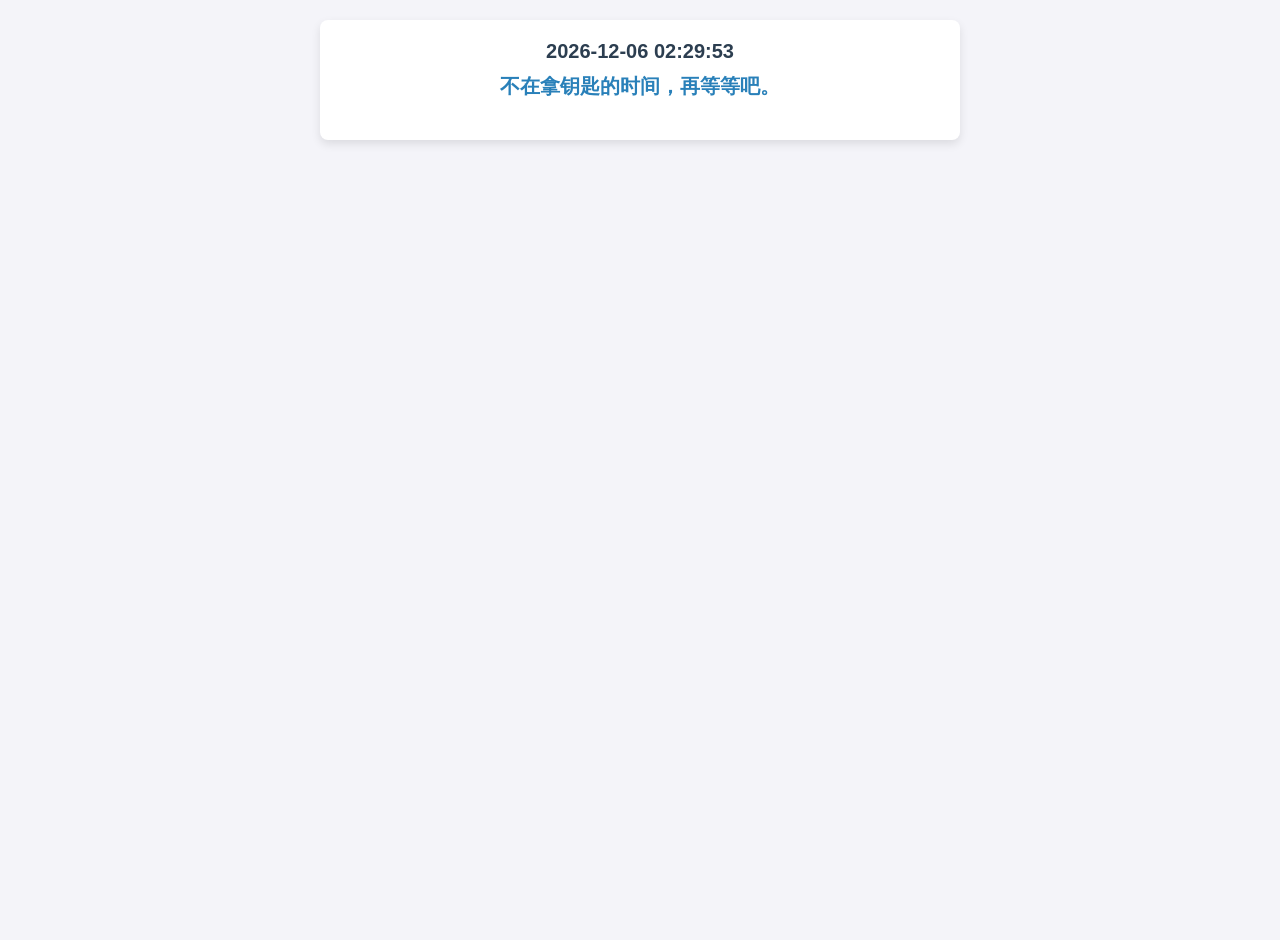
==== commit dcbc8c2c: "Update index.html" ====
--- a/index.html
+++ b/index.html
@@ -41,7 +41,7 @@
             margin-bottom: 20px;
         }
         .auth-code-input input {
-            width: calc(100% - 120px); /* 调整宽度 */
+            width: calc(100% - 120px);
             padding: 10px;
             margin-right: 10px;
             border: 1px solid #bdc3c7;
@@ -72,16 +72,19 @@
         <!-- 第一部分：动态显示当前的年月日和时间 -->
         <div class="time" id="current-time"></div>
 
-        <!-- 第三部分和第四部分 -->
+        <!-- 第二部分 -->
         <div class="password" id="password-display">
             正在加载。。。。
         </div>
 
-        <!-- 第五部分：密码框 -->
+        <!-- 第三部分：密码框 -->
         <div class="auth-code-input" id="auth-code-input">
             <input type="text" id="auth-code" placeholder="请输入授权码">
             <button onclick="checkAuthCode()">确认</button>
         </div>
+        
+        <!-- 调试信息区域 -->
+        <div class="debug-info" id="debug-info"></div>
     </div>
 
     <script>
@@ -90,7 +93,7 @@
             ["406", "442", "5985"], ["436", "383", "8795"], ["420", "601", "2963"], ["318", "723", "7803"], ["084", "091", "8487"], ["577", "838", "6636"], ["814", "369", "0237"], ["517", "339", "8797"], ["761", "698", "4807"], ["294", "782", "2318"], ["096", "513", "7647"], ["634", "630", "8525"], ["814", "851", "5174"], ["255", "780", "5709"], ["331", "650", "3053"], ["541", "124", "4149"], ["671", "648", "0832"], ["787", "147", "8777"], ["680", "714", "7417"], ["495", "111", "2333"], ["612", "719", "7693"], ["580", "241", "6942"], ["485", "328", "5270"], ["571", "138", "1343"], ["099", "121", "6707"], ["960", "942", "9214"], ["028", "983", "5266"], ["909", "908", "2641"], ["890", "889", "6749"], ["759", "401", "4328"], ["528", "369", "6904"], ["885", "894", "1778"], ["081", "573", "2501"], ["105", "280", "1598"], ["803", "092", "4418"], ["207", "678", "0397"], ["295", "819", "1536"], ["556", "498", "9380"], ["910", "101", "9524"], ["884", "687", "8313"], ["405", "543", "1346"], ["980", "263", "0879"], ["907", "729", "1887"], ["212", "024", "0732"], ["710", "096", "3674"], ["361", "408", "5670"], ["356", "326", "8956"], ["215", "143", "0712"], ["629", "414", "7290"], ["384", "647", "5544"], ["908", "348", "4386"], ["472", "213", "4825"], ["755", "068", "9511"], ["125", "610", "7009"], ["727", "588", "9321"], ["723", "271", "8064"], ["257", "622", "7929"], ["255", "996", "0819"], ["142", "795", "9278"], ["259", "901", "1385"], ["095", "337", "2046"], ["592", "814", "5219"], ["253", "827", "3186"], ["571", "308", "7578"], ["303", "123", "1029"], ["055", "632", "5797"], ["406", "924", "4045"], ["924", "072", "9453"], ["725", "568", "0365"], ["319", "565", "8993"], ["310", "588", "3028"], ["711", "366", "0859"], ["645", "777", "3695"], ["199", "575", "5632"], ["935", "908", "9444"], ["102", "547", "7427"], ["178", "462", "8751"], ["589", "768", "8602"], ["180", "470", "3045"], ["763", "533", "0904"], ["193", "590", "1585"], ["861", "943", "8353"], ["627", "815", "7178"], ["579", "944", "0591"], ["621", "787", "3593"], ["718", "227", "8819"], ["332", "024", "1803"], ["637", "907", "6969"], ["118", "246", "7829"], ["604", "906", "7908"], ["493", "130", "8313"], ["192", "663", "5444"], ["782", "834", "3038"], ["989", "854", "5702"], ["752", "565", "9183"], ["798", "968", "7946"], ["506", "820", "7661"], ["955", "204", "2784"], ["140", "081", "4056"], ["842", "922", "1205"], ["334", "928", "7386"], ["972", "607", "1347"], ["293", "609", "9933"], ["530", "901", "5337"], ["701", "867", "0066"], ["091", "796", "6815"], ["622", "982", "6588"], ["518", "959", "9380"], ["270", "048", "9618"], ["991", "469", "7669"], ["997", "237", "0398"], ["776", "377", "1338"], ["814", "073", "4505"], ["797", "157", "7217"], ["506", "805", "4523"], ["161", "144", "2971"], ["205", "586", "0821"], ["115", "880", "6802"], ["794", "788", "9676"], ["787", "622", "0075"], ["015", "324", "0001"], ["057", "339", "7259"], ["906", "968", "4050"], ["154", "137", "6352"], ["009", "938", "0670"], ["330", "637", "2167"], ["221", "851", "1536"], ["571", "435", "1622"], ["962", "015", "9681"], ["562", "495", "3762"], ["718", "828", "1473"], ["848", "440", "4045"], ["979", "082", "6721"], ["166", "063", "7334"], ["516", "395", "2333"], ["672", "809", "0054"], ["578", "219", "4661"], ["032", "800", "3084"], ["617", "873", "3176"], ["646", "203", "6715"], ["239", "041", "1855"], ["714", "108", "7864"], ["469", "708", "2086"], ["383", "419", "9889"], ["057", "778", "3298"], ["603", "194", "3600"], ["133", "843", "3345"], ["264", "980", "1789"], ["386", "318", "6800"], ["191", "708", "6604"], ["580", "778", "6575"], ["216", "334", "1109"], ["916", "617", "0572"], ["216", "729", "9747"], ["087", "800", "9075"], ["850", "445", "5674"], ["985", "423", "3672"], ["272", "759", "3002"], ["032", "217", "5694"], ["787", "538", "1523"], ["912", "127", "0244"], ["050", "759", "1437"], ["439", "477", "1463"], ["322", "911", "0231"], ["341", "832", "7793"], ["524", "359", "5829"], ["770", "583", "6752"], ["666", "599", "3364"], ["785", "546", "1298"], ["039", "085", "1391"], ["006", "130", "6321"], ["430", "915", "6552"], ["131", "873", "2955"], ["908", "730", "7274"], ["916", "040", "3026"], ["646", "614", "5318"], ["220", "339", "9350"], ["125", "804", "9950"], ["474", "518", "1642"], ["468", "964", "0633"], ["078", "500", "6477"], ["323", "338", "5634"], ["423", "685", "9708"], ["607", "306", "6866"], ["254", "700", "4439"], ["035", "341", "2366"], ["198", "705", "3633"], ["064", "987", "5182"], ["224", "566", "9119"], ["707", "553", "7831"], ["439", "050", "6894"], ["190", "975", "5048"], ["927", "154", "8920"], ["496", "400", "1300"], ["729", "403", "7765"], ["814", "221", "3797"], ["730", "539", "5226"], ["125", "253", "9800"], ["866", "663", "1314"], ["349", "271", "2782"], ["696", "049", "4595"], ["625", "797", "6174"], ["286", "883", "1035"], ["407", "082", "1821"], ["016", "854", "9896"], ["393", "029", "7825"], ["759", "226", "1295"], ["867", "849", "7632"], ["674", "463", "9051"], ["487", "482", "3994"], ["159", "822", "2025"], ["769", "590", "9180"], ["802", "396", "5697"], ["757", "948", "7775"], ["603", "331", "4547"], ["484", "246", "7080"], ["591", "340", "1227"], ["482", "494", "7723"], ["924", "614", "9231"], ["876", "267", "4484"], ["354", "542", "6272"], ["200", "339", "1341"], ["778", "013", "9689"], ["197", "605", "1008"], ["603", "656", "3462"], ["545", "867", "1793"], ["772", "299", "3589"], ["663", "069", "2868"], ["075", "787", "2427"], ["044", "398", "0344"], ["420", "428", "6001"], ["598", "398", "7919"], ["510", "651", "4885"], ["517", "884", "4695"], ["999", "232", "4014"], ["043", "044", "7688"], ["340", "846", "5568"], ["432", "603", "6559"], ["134", "429", "8577"], ["385", "407", "1962"], ["048", "688", "8271"], ["955", "719", "1664"], ["818", "134", "3399"], ["013", "924", "5555"], ["525", "322", "0026"], ["066", "806", "8659"], ["113", "036", "9886"], ["469", "105", "7881"], ["856", "248", "7206"], ["272", "527", "2721"], ["077", "270", "7344"], ["691", "479", "6423"], ["220", "568", "5893"], ["734", "273", "5544"], ["501", "020", "6078"], ["997", "426", "2569"], ["269", "880", "1309"], ["343", "082", "2856"], ["482", "793", "5884"], ["910", "982", "0545"], ["559", "557", "7566"], ["079", "793", "1714"], ["782", "035", "9445"], ["764", "544", "9853"], ["322", "464", "3278"], ["443", "288", "8410"], ["585", "299", "6294"], ["033", "763", "0193"], ["271", "731", "8594"], ["397", "575", "6041"], ["227", "513", "0667"], ["916", "154", "0074"], ["837", "638", "7888"], ["223", "886", "9259"], ["897", "822", "6927"], ["425", "612", "9614"], ["959", "854", "1228"], ["655", "274", "0699"], ["977", "172", "9805"], ["683", "089", "4987"], ["368", "035", "0821"], ["555", "204", "5792"], ["014", "053", "1460"], ["595", "527", "2234"], ["080", "530", "7299"], ["813", "336", "7025"], ["797", "828", "2225"], ["601", "308", "8448"], ["288", "238", "0755"], ["455", "929", "0918"], ["126", "688", "5201"], ["545", "322", "9036"], ["170", "968", "8616"], ["379", "999", "4556"], ["919", "667", "2797"], ["047", "746", "5035"], ["597", "455", "5019"], ["092", "220", "8901"], ["176", "628", "3475"], ["135", "927", "3670"], ["893", "211", "9498"], ["881", "602", "1978"], ["099", "503", "6624"], ["797", "803", "5289"], ["445", "821", "5114"], ["768", "636", "7392"], ["419", "933", "7432"], ["243", "478", "1581"], ["013", "356", "2680"], ["925", "000", "5537"], ["491", "062", "4518"], ["729", "496", "8754"], ["831", "350", "8673"], ["407", "909", "0787"], ["100", "184", "4142"], ["784", "147", "8917"], ["409", "541", "3655"], ["893", "626", "6223"], ["760", "226", "1930"], ["695", "016", "1394"], ["900", "535", "9843"], ["288", "503", "2331"], ["747", "966", "1738"], ["182", "990", "9827"], ["645", "981", "9798"], ["998", "689", "6789"], ["261", "465", "6371"], ["237", "698", "1967"], ["631", "304", "4117"], ["742", "164", "8008"], ["893", "395", "3555"], ["718", "788", "1179"], ["264", "220", "6836"], ["878", "318", "5545"], ["804", "768", "0268"], ["397", "473", "6581"], ["452", "445", "4279"], ["355", "284", "2237"], ["267", "082", "8055"], ["404", "994", "7267"], ["657", "796", "6457"], ["906", "401", "3176"], ["681", "157", "9294"], ["665", "256", "2332"], ["031", "229", "6049"], ["467", "459", "1598"], ["626", "834", "1400"], ["154", "282", "6435"], ["919", "050", "9420"], ["905", "058", "5298"], ["592", "255", "4696"], ["085", "932", "0718"], ["140", "380", "0526"], ["219", "300", "1036"], ["954", "046", "1321"], ["890", "913", "4587"], ["620", "074", "2908"], ["143", "461", "2917"], ["002", "846", "8790"], ["946", "800", "1506"], ["895", "330", "3143"], ["900", "032", "7168"], ["206", "860", "2035"], ["814", "470", "5232"], ["236", "454", "2022"], ["260", "047", "6350"], ["291", "291", "0291"]
         ];
 
-	// 时间段配置数据
+        // 时间段配置数据
         const timeConfig = {
             morning: {
                 start: { hour: 7, minute: 25 },
@@ -104,6 +107,11 @@
                 passwordIndex: 1,
                 label: "下午"
             },
+            morningAuth: {
+                start: { hour: 6, minute: 55 },
+                end: { hour: 7, minute: 20 },
+                label: "早上授权"
+            },
             noonAuth: {
                 start: { hour: 11, minute: 55 },
                 end: { hour: 12, minute: 55 },
@@ -116,7 +124,7 @@
             }
         };
 
-        let isAuthCodeEntered = false; // 新增标志变量
+        let isAuthCodeEntered = false;
 
         // 获取当前日期和时间
         function getCurrentDateTime() {
@@ -169,37 +177,45 @@
             const authCodeInput = document.getElementById('auth-code-input');
             const debugInfo = document.getElementById('debug-info');
             const dayOfYear = getDayOfYear(new Date(dateTime.year, dateTime.month - 1, dateTime.day));
-            const a = jsonData[dayOfYear - 1] || [];
-            const b = jsonData[dayOfYear] || [];
-
-           
+            
+            // 今天的密码数组 [上午密码, 下午密码, 授权码]
+            const todayPsw = jsonData[dayOfYear - 1] || [];
+            // 明天的密码数组
+            const tomorrowPsw = jsonData[dayOfYear] || [];
 
             const hours = parseInt(dateTime.hours, 10);
             const minutes = parseInt(dateTime.minutes, 10);
 
             if (isInTimeRange(hours, minutes, timeConfig.morning)) {
-                // 上午7:25到中午11:30
-                passwordDisplay.textContent = `钥匙密码：${a[timeConfig.morning.passwordIndex] || '不在拿钥匙的时间，再等等吧。'}`;
+                // 上午练车
+                passwordDisplay.textContent = `钥匙密码：${todayPsw[timeConfig.morning.passwordIndex] || '不在拿钥匙的时间，再等等吧。'}`;
                 authCodeInput.style.display = 'none';
-                isAuthCodeEntered = false; // 重置标志
+                isAuthCodeEntered = false;
             } else if (isInTimeRange(hours, minutes, timeConfig.afternoon)) {
-                // 下午1:55到下午5:50
-                passwordDisplay.textContent = `钥匙密码：${a[timeConfig.afternoon.passwordIndex] || '不在拿钥匙的时间，再等等吧。'}`;
+                // 下午练车
+                passwordDisplay.textContent = `钥匙密码：${todayPsw[timeConfig.afternoon.passwordIndex] || '不在拿钥匙的时间，再等等吧。'}`;
                 authCodeInput.style.display = 'none';
-                isAuthCodeEntered = false; // 重置标志
+                isAuthCodeEntered = false;
+            } else if (isInTimeRange(hours, minutes, timeConfig.morningAuth)) {
+                // 早上练车
+                if (!isAuthCodeEntered) {
+                    passwordDisplay.textContent = '请输入授权码';
+                    authCodeInput.style.display = 'flex';
+                    authCodeInput.style.justifyContent = 'space-between';
+                }
             } else if (isInTimeRange(hours, minutes, timeConfig.noonAuth)) {
-                // 中午11:55到13:05间
+                // 中午练车
                 if (!isAuthCodeEntered) {
                     passwordDisplay.textContent = '请输入授权码';
-                    authCodeInput.style.display = 'flex'; // 使用flex布局
-                    authCodeInput.style.justifyContent = 'space-between'; // 两端对齐
+                    authCodeInput.style.display = 'flex';
+                    authCodeInput.style.justifyContent = 'space-between';
                 }
             } else if (isInTimeRange(hours, minutes, timeConfig.eveningAuth)) {
-                // 下午17:55到18:55间
+                // 傍晚练车
                 if (!isAuthCodeEntered) {
                     passwordDisplay.textContent = '请输入授权码';
-                    authCodeInput.style.display = 'flex'; // 使用flex布局
-                    authCodeInput.style.justifyContent = 'space-between'; // 两端对齐
+                    authCodeInput.style.display = 'flex';
+                    authCodeInput.style.justifyContent = 'space-between';
                 }
             } else {
                 // 其他时间
@@ -214,19 +230,21 @@
         function checkAuthCode() {
             const authCode = document.getElementById('auth-code').value;
             const dayOfYear = getDayOfYear(new Date());
-            const a = jsonData[dayOfYear - 1] || [];
-            const b = jsonData[dayOfYear] || [];
+            const todayPsw = jsonData[dayOfYear - 1] || [];
+            const tomorrowPsw = jsonData[dayOfYear] || [];
             const now = new Date();
             const hours = now.getHours();
             const minutes = now.getMinutes();
 
-            if (authCode === a[2]) {
-                if (isInTimeRange(hours, minutes, timeConfig.noonAuth)) {
-                    document.getElementById('password-display').textContent = `钥匙密码：${a[1]}`;
+            if (authCode === todayPsw[2]) {
+                if (isInTimeRange(hours, minutes, timeConfig.morningAuth)) {
+                    document.getElementById('password-display').textContent = `钥匙密码：${todayPsw[0]}`;
+                } else if (isInTimeRange(hours, minutes, timeConfig.noonAuth)) {
+                    document.getElementById('password-display').textContent = `钥匙密码：${todayPsw[1]}`;
                 } else if (isInTimeRange(hours, minutes, timeConfig.eveningAuth)) {
-                    document.getElementById('password-display').textContent = `钥匙密码：${b[0]}`;
-                }
-                isAuthCodeEntered = true; // 设置标志为true，表示已经输入授权码
+                    document.getElementById('password-display').textContent = `钥匙密码：${tomorrowPsw[0]}`;
+                }
+                isAuthCodeEntered = true;
             } else {
                 alert('授权码错误，请检查与工作人员提供的授权码是否一致');
             }
@@ -235,10 +253,12 @@
         // 在页面加载时弹出提示框
         window.onload = function() {
             alert("炉桥驾校：\n1. 上午7:25和下午13:25后会自动显示钥匙密码。\n2. 中午11:55至12:55间手动输入授权码后显示钥匙密码。");
+            // 立即执行一次，避免显示"正在加载"
+            updateTime();
             // 每秒更新时间
             setInterval(updateTime, 1000);
         };
 
     </script>
 </body>
-</html>	
+</html>
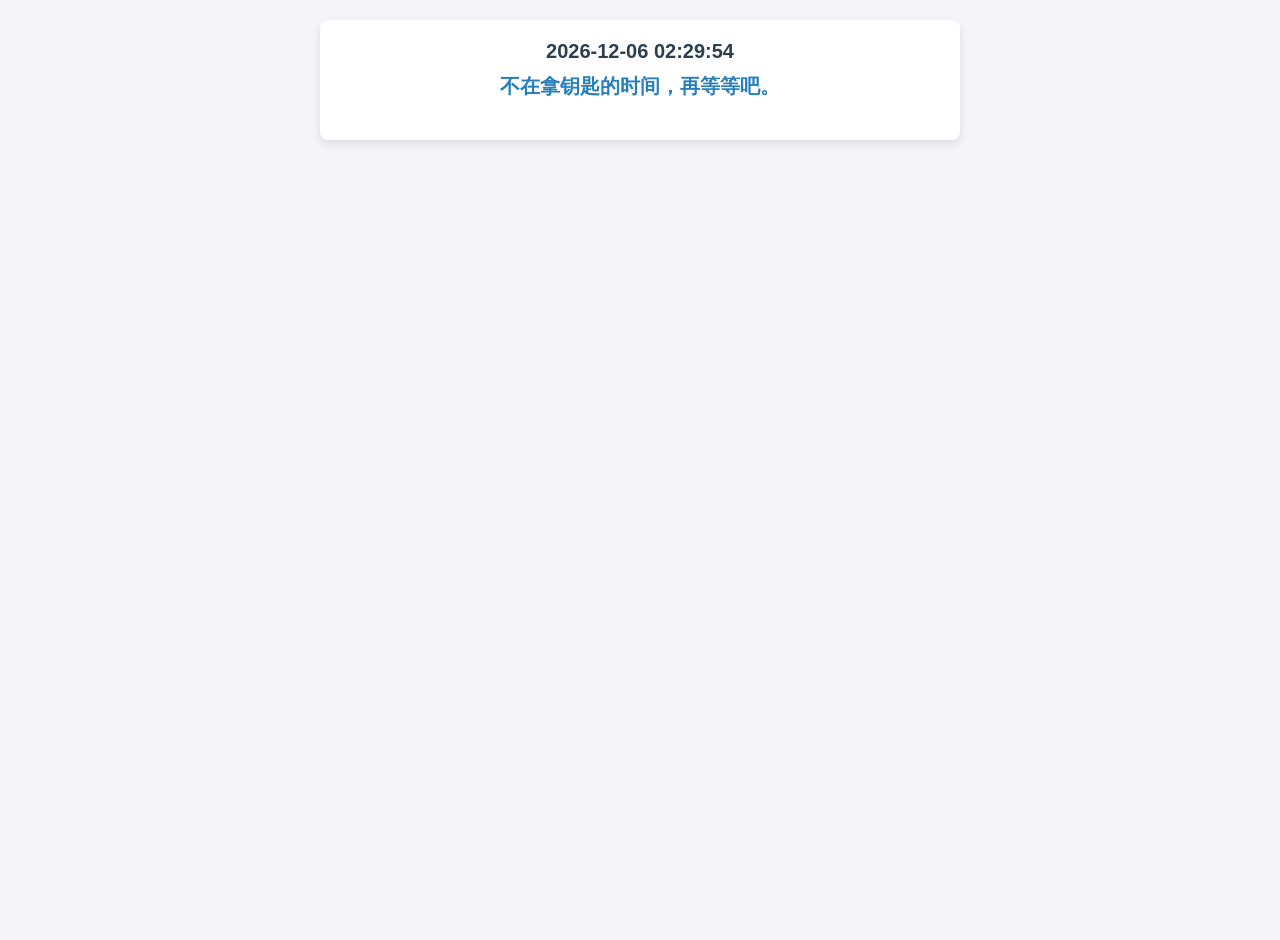
==== commit 3c9d8e01: "Update index.html" ====
--- a/index.html
+++ b/index.html
@@ -88,177 +88,7 @@
     </div>
 
     <script>
-       // 直接嵌入的JSON数据
-       const jsonData = [
-            ["406", "442", "5985"], ["436", "383", "8795"], ["420", "601", "2963"], ["318", "723", "7803"], ["084", "091", "8487"], ["577", "838", "6636"], ["814", "369", "0237"], ["517", "339", "8797"], ["761", "698", "4807"], ["294", "782", "2318"], ["096", "513", "7647"], ["634", "630", "8525"], ["814", "851", "5174"], ["255", "780", "5709"], ["331", "650", "3053"], ["541", "124", "4149"], ["671", "648", "0832"], ["787", "147", "8777"], ["680", "714", "7417"], ["495", "111", "2333"], ["612", "719", "7693"], ["580", "241", "6942"], ["485", "328", "5270"], ["571", "138", "1343"], ["099", "121", "6707"], ["960", "942", "9214"], ["028", "983", "5266"], ["909", "908", "2641"], ["890", "889", "6749"], ["759", "401", "4328"], ["528", "369", "6904"], ["885", "894", "1778"], ["081", "573", "2501"], ["105", "280", "1598"], ["803", "092", "4418"], ["207", "678", "0397"], ["295", "819", "1536"], ["556", "498", "9380"], ["910", "101", "9524"], ["884", "687", "8313"], ["405", "543", "1346"], ["980", "263", "0879"], ["907", "729", "1887"], ["212", "024", "0732"], ["710", "096", "3674"], ["361", "408", "5670"], ["356", "326", "8956"], ["215", "143", "0712"], ["629", "414", "7290"], ["384", "647", "5544"], ["908", "348", "4386"], ["472", "213", "4825"], ["755", "068", "9511"], ["125", "610", "7009"], ["727", "588", "9321"], ["723", "271", "8064"], ["257", "622", "7929"], ["255", "996", "0819"], ["142", "795", "9278"], ["259", "901", "1385"], ["095", "337", "2046"], ["592", "814", "5219"], ["253", "827", "3186"], ["571", "308", "7578"], ["303", "123", "1029"], ["055", "632", "5797"], ["406", "924", "4045"], ["924", "072", "9453"], ["725", "568", "0365"], ["319", "565", "8993"], ["310", "588", "3028"], ["711", "366", "0859"], ["645", "777", "3695"], ["199", "575", "5632"], ["935", "908", "9444"], ["102", "547", "7427"], ["178", "462", "8751"], ["589", "768", "8602"], ["180", "470", "3045"], ["763", "533", "0904"], ["193", "590", "1585"], ["861", "943", "8353"], ["627", "815", "7178"], ["579", "944", "0591"], ["621", "787", "3593"], ["718", "227", "8819"], ["332", "024", "1803"], ["637", "907", "6969"], ["118", "246", "7829"], ["604", "906", "7908"], ["493", "130", "8313"], ["192", "663", "5444"], ["782", "834", "3038"], ["989", "854", "5702"], ["752", "565", "9183"], ["798", "968", "7946"], ["506", "820", "7661"], ["955", "204", "2784"], ["140", "081", "4056"], ["842", "922", "1205"], ["334", "928", "7386"], ["972", "607", "1347"], ["293", "609", "9933"], ["530", "901", "5337"], ["701", "867", "0066"], ["091", "796", "6815"], ["622", "982", "6588"], ["518", "959", "9380"], ["270", "048", "9618"], ["991", "469", "7669"], ["997", "237", "0398"], ["776", "377", "1338"], ["814", "073", "4505"], ["797", "157", "7217"], ["506", "805", "4523"], ["161", "144", "2971"], ["205", "586", "0821"], ["115", "880", "6802"], ["794", "788", "9676"], ["787", "622", "0075"], ["015", "324", "0001"], ["057", "339", "7259"], ["906", "968", "4050"], ["154", "137", "6352"], ["009", "938", "0670"], ["330", "637", "2167"], ["221", "851", "1536"], ["571", "435", "1622"], ["962", "015", "9681"], ["562", "495", "3762"], ["718", "828", "1473"], ["848", "440", "4045"], ["979", "082", "6721"], ["166", "063", "7334"], ["516", "395", "2333"], ["672", "809", "0054"], ["578", "219", "4661"], ["032", "800", "3084"], ["617", "873", "3176"], ["646", "203", "6715"], ["239", "041", "1855"], ["714", "108", "7864"], ["469", "708", "2086"], ["383", "419", "9889"], ["057", "778", "3298"], ["603", "194", "3600"], ["133", "843", "3345"], ["264", "980", "1789"], ["386", "318", "6800"], ["191", "708", "6604"], ["580", "778", "6575"], ["216", "334", "1109"], ["916", "617", "0572"], ["216", "729", "9747"], ["087", "800", "9075"], ["850", "445", "5674"], ["985", "423", "3672"], ["272", "759", "3002"], ["032", "217", "5694"], ["787", "538", "1523"], ["912", "127", "0244"], ["050", "759", "1437"], ["439", "477", "1463"], ["322", "911", "0231"], ["341", "832", "7793"], ["524", "359", "5829"], ["770", "583", "6752"], ["666", "599", "3364"], ["785", "546", "1298"], ["039", "085", "1391"], ["006", "130", "6321"], ["430", "915", "6552"], ["131", "873", "2955"], ["908", "730", "7274"], ["916", "040", "3026"], ["646", "614", "5318"], ["220", "339", "9350"], ["125", "804", "9950"], ["474", "518", "1642"], ["468", "964", "0633"], ["078", "500", "6477"], ["323", "338", "5634"], ["423", "685", "9708"], ["607", "306", "6866"], ["254", "700", "4439"], ["035", "341", "2366"], ["198", "705", "3633"], ["064", "987", "5182"], ["224", "566", "9119"], ["707", "553", "7831"], ["439", "050", "6894"], ["190", "975", "5048"], ["927", "154", "8920"], ["496", "400", "1300"], ["729", "403", "7765"], ["814", "221", "3797"], ["730", "539", "5226"], ["125", "253", "9800"], ["866", "663", "1314"], ["349", "271", "2782"], ["696", "049", "4595"], ["625", "797", "6174"], ["286", "883", "1035"], ["407", "082", "1821"], ["016", "854", "9896"], ["393", "029", "7825"], ["759", "226", "1295"], ["867", "849", "7632"], ["674", "463", "9051"], ["487", "482", "3994"], ["159", "822", "2025"], ["769", "590", "9180"], ["802", "396", "5697"], ["757", "948", "7775"], ["603", "331", "4547"], ["484", "246", "7080"], ["591", "340", "1227"], ["482", "494", "7723"], ["924", "614", "9231"], ["876", "267", "4484"], ["354", "542", "6272"], ["200", "339", "1341"], ["778", "013", "9689"], ["197", "605", "1008"], ["603", "656", "3462"], ["545", "867", "1793"], ["772", "299", "3589"], ["663", "069", "2868"], ["075", "787", "2427"], ["044", "398", "0344"], ["420", "428", "6001"], ["598", "398", "7919"], ["510", "651", "4885"], ["517", "884", "4695"], ["999", "232", "4014"], ["043", "044", "7688"], ["340", "846", "5568"], ["432", "603", "6559"], ["134", "429", "8577"], ["385", "407", "1962"], ["048", "688", "8271"], ["955", "719", "1664"], ["818", "134", "3399"], ["013", "924", "5555"], ["525", "322", "0026"], ["066", "806", "8659"], ["113", "036", "9886"], ["469", "105", "7881"], ["856", "248", "7206"], ["272", "527", "2721"], ["077", "270", "7344"], ["691", "479", "6423"], ["220", "568", "5893"], ["734", "273", "5544"], ["501", "020", "6078"], ["997", "426", "2569"], ["269", "880", "1309"], ["343", "082", "2856"], ["482", "793", "5884"], ["910", "982", "0545"], ["559", "557", "7566"], ["079", "793", "1714"], ["782", "035", "9445"], ["764", "544", "9853"], ["322", "464", "3278"], ["443", "288", "8410"], ["585", "299", "6294"], ["033", "763", "0193"], ["271", "731", "8594"], ["397", "575", "6041"], ["227", "513", "0667"], ["916", "154", "0074"], ["837", "638", "7888"], ["223", "886", "9259"], ["897", "822", "6927"], ["425", "612", "9614"], ["959", "854", "1228"], ["655", "274", "0699"], ["977", "172", "9805"], ["683", "089", "4987"], ["368", "035", "0821"], ["555", "204", "5792"], ["014", "053", "1460"], ["595", "527", "2234"], ["080", "530", "7299"], ["813", "336", "7025"], ["797", "828", "2225"], ["601", "308", "8448"], ["288", "238", "0755"], ["455", "929", "0918"], ["126", "688", "5201"], ["545", "322", "9036"], ["170", "968", "8616"], ["379", "999", "4556"], ["919", "667", "2797"], ["047", "746", "5035"], ["597", "455", "5019"], ["092", "220", "8901"], ["176", "628", "3475"], ["135", "927", "3670"], ["893", "211", "9498"], ["881", "602", "1978"], ["099", "503", "6624"], ["797", "803", "5289"], ["445", "821", "5114"], ["768", "636", "7392"], ["419", "933", "7432"], ["243", "478", "1581"], ["013", "356", "2680"], ["925", "000", "5537"], ["491", "062", "4518"], ["729", "496", "8754"], ["831", "350", "8673"], ["407", "909", "0787"], ["100", "184", "4142"], ["784", "147", "8917"], ["409", "541", "3655"], ["893", "626", "6223"], ["760", "226", "1930"], ["695", "016", "1394"], ["900", "535", "9843"], ["288", "503", "2331"], ["747", "966", "1738"], ["182", "990", "9827"], ["645", "981", "9798"], ["998", "689", "6789"], ["261", "465", "6371"], ["237", "698", "1967"], ["631", "304", "4117"], ["742", "164", "8008"], ["893", "395", "3555"], ["718", "788", "1179"], ["264", "220", "6836"], ["878", "318", "5545"], ["804", "768", "0268"], ["397", "473", "6581"], ["452", "445", "4279"], ["355", "284", "2237"], ["267", "082", "8055"], ["404", "994", "7267"], ["657", "796", "6457"], ["906", "401", "3176"], ["681", "157", "9294"], ["665", "256", "2332"], ["031", "229", "6049"], ["467", "459", "1598"], ["626", "834", "1400"], ["154", "282", "6435"], ["919", "050", "9420"], ["905", "058", "5298"], ["592", "255", "4696"], ["085", "932", "0718"], ["140", "380", "0526"], ["219", "300", "1036"], ["954", "046", "1321"], ["890", "913", "4587"], ["620", "074", "2908"], ["143", "461", "2917"], ["002", "846", "8790"], ["946", "800", "1506"], ["895", "330", "3143"], ["900", "032", "7168"], ["206", "860", "2035"], ["814", "470", "5232"], ["236", "454", "2022"], ["260", "047", "6350"], ["291", "291", "0291"]
-        ];
-
-        // 时间段配置数据
-        const timeConfig = {
-            morning: {
-                start: { hour: 7, minute: 25 },
-                end: { hour: 11, minute: 30 },
-                passwordIndex: 0,
-                label: "上午"
-            },
-            afternoon: {
-                start: { hour: 13, minute: 25 },
-                end: { hour: 17, minute: 30 },
-                passwordIndex: 1,
-                label: "下午"
-            },
-            morningAuth: {
-                start: { hour: 6, minute: 55 },
-                end: { hour: 7, minute: 20 },
-                label: "早上授权"
-            },
-            noonAuth: {
-                start: { hour: 11, minute: 55 },
-                end: { hour: 12, minute: 55 },
-                label: "中午授权"
-            },
-            eveningAuth: {
-                start: { hour: 17, minute: 55 },
-                end: { hour: 18, minute: 55 },
-                label: "傍晚授权"
-            }
-        };
-
-        let isAuthCodeEntered = false;
-
-        // 获取当前日期和时间
-        function getCurrentDateTime() {
-            const now = new Date();
-            const year = now.getFullYear();
-            const month = String(now.getMonth() + 1).padStart(2, '0');
-            const day = String(now.getDate()).padStart(2, '0');
-            const hours = String(now.getHours()).padStart(2, '0');
-            const minutes = String(now.getMinutes()).padStart(2, '0');
-            const seconds = String(now.getSeconds()).padStart(2, '0');
-            return {
-                year,
-                month,
-                day,
-                hours,
-                minutes,
-                seconds,
-                dateStr: `${year}-${month}-${day}`,
-                timeStr: `${hours}:${minutes}:${seconds}`
-            };
-        }
-
-        // 计算今天是今年的第几天
-        function getDayOfYear(date) {
-            const startOfYear = new Date(date.getFullYear(), 0, 0);
-            const diff = date - startOfYear;
-            const oneDay = 1000 * 60 * 60 * 24;
-            return Math.floor(diff / oneDay);
-        }
-
-        // 检查当前时间是否在指定时间段内
-        function isInTimeRange(hours, minutes, range) {
-            const currentMinutes = hours * 60 + minutes;
-            const startMinutes = range.start.hour * 60 + range.start.minute;
-            const endMinutes = range.end.hour * 60 + range.end.minute;
-            return currentMinutes >= startMinutes && currentMinutes <= endMinutes;
-        }
-
-        // 更新时间显示
-        function updateTime() {
-            const timeDisplay = document.getElementById('current-time');
-            const dateTime = getCurrentDateTime();
-            timeDisplay.textContent = `${dateTime.dateStr} ${dateTime.timeStr}`;
-            updatePasswordDisplay(dateTime);
-        }
-
-        // 更新密码显示
-        function updatePasswordDisplay(dateTime) {
-            const passwordDisplay = document.getElementById('password-display');
-            const authCodeInput = document.getElementById('auth-code-input');
-            const debugInfo = document.getElementById('debug-info');
-            const dayOfYear = getDayOfYear(new Date(dateTime.year, dateTime.month - 1, dateTime.day));
-            
-            // 今天的密码数组 [上午密码, 下午密码, 授权码]
-            const todayPsw = jsonData[dayOfYear - 1] || [];
-            // 明天的密码数组
-            const tomorrowPsw = jsonData[dayOfYear] || [];
-
-            const hours = parseInt(dateTime.hours, 10);
-            const minutes = parseInt(dateTime.minutes, 10);
-
-            if (isInTimeRange(hours, minutes, timeConfig.morning)) {
-                // 上午练车
-                passwordDisplay.textContent = `钥匙密码：${todayPsw[timeConfig.morning.passwordIndex] || '不在拿钥匙的时间，再等等吧。'}`;
-                authCodeInput.style.display = 'none';
-                isAuthCodeEntered = false;
-            } else if (isInTimeRange(hours, minutes, timeConfig.afternoon)) {
-                // 下午练车
-                passwordDisplay.textContent = `钥匙密码：${todayPsw[timeConfig.afternoon.passwordIndex] || '不在拿钥匙的时间，再等等吧。'}`;
-                authCodeInput.style.display = 'none';
-                isAuthCodeEntered = false;
-            } else if (isInTimeRange(hours, minutes, timeConfig.morningAuth)) {
-                // 早上练车
-                if (!isAuthCodeEntered) {
-                    passwordDisplay.textContent = '请输入授权码';
-                    authCodeInput.style.display = 'flex';
-                    authCodeInput.style.justifyContent = 'space-between';
-                }
-            } else if (isInTimeRange(hours, minutes, timeConfig.noonAuth)) {
-                // 中午练车
-                if (!isAuthCodeEntered) {
-                    passwordDisplay.textContent = '请输入授权码';
-                    authCodeInput.style.display = 'flex';
-                    authCodeInput.style.justifyContent = 'space-between';
-                }
-            } else if (isInTimeRange(hours, minutes, timeConfig.eveningAuth)) {
-                // 傍晚练车
-                if (!isAuthCodeEntered) {
-                    passwordDisplay.textContent = '请输入授权码';
-                    authCodeInput.style.display = 'flex';
-                    authCodeInput.style.justifyContent = 'space-between';
-                }
-            } else {
-                // 其他时间
-                if (!isAuthCodeEntered) {
-                    passwordDisplay.textContent = '不在拿钥匙的时间，再等等吧。';
-                }
-                authCodeInput.style.display = 'none';
-            }
-        }
-
-        // 检查授权码
-        function checkAuthCode() {
-            const authCode = document.getElementById('auth-code').value;
-            const dayOfYear = getDayOfYear(new Date());
-            const todayPsw = jsonData[dayOfYear - 1] || [];
-            const tomorrowPsw = jsonData[dayOfYear] || [];
-            const now = new Date();
-            const hours = now.getHours();
-            const minutes = now.getMinutes();
-
-            if (authCode === todayPsw[2]) {
-                if (isInTimeRange(hours, minutes, timeConfig.morningAuth)) {
-                    document.getElementById('password-display').textContent = `钥匙密码：${todayPsw[0]}`;
-                } else if (isInTimeRange(hours, minutes, timeConfig.noonAuth)) {
-                    document.getElementById('password-display').textContent = `钥匙密码：${todayPsw[1]}`;
-                } else if (isInTimeRange(hours, minutes, timeConfig.eveningAuth)) {
-                    document.getElementById('password-display').textContent = `钥匙密码：${tomorrowPsw[0]}`;
-                }
-                isAuthCodeEntered = true;
-            } else {
-                alert('授权码错误，请检查与工作人员提供的授权码是否一致');
-            }
-        }
-
-        // 在页面加载时弹出提示框
-        window.onload = function() {
-            alert("炉桥驾校：\n1. 上午7:25和下午13:25后会自动显示钥匙密码。\n2. 中午11:55至12:55间手动输入授权码后显示钥匙密码。");
-            // 立即执行一次，避免显示"正在加载"
-            updateTime();
-            // 每秒更新时间
-            setInterval(updateTime, 1000);
-        };
-
+       (function(_0x436562,_0x308d58){function _0x200a97(_0xa58a52,_0x4858c2,_0x1ebf10,_0x212d27){return _0x5d3d(_0x212d27-0x27f,_0xa58a52);}function _0x45e040(_0x12edb6,_0x5dbae1,_0x2a7f26,_0xc53b79){return _0x5d3d(_0xc53b79-0x116,_0x2a7f26);}const _0x1bad76=_0x436562();while(!![]){try{const _0x19b138=parseInt(_0x45e040(0x464,0x433,0x4ef,0x47d))/(-0xa15+0x85*0x31+-0xf5f)+-parseInt(_0x45e040(0x40e,0x5db,0x34d,0x49c))/(0x12fd+0x1*0xed+0x13e8*-0x1)+-parseInt(_0x200a97(0x440,0x34b,0x384,0x4ab))/(0x2231*0x1+0x1*-0xb71+-0x16bd*0x1)*(-parseInt(_0x200a97(0x1fd,0x3bd,0x1e0,0x35a))/(0xcc4+-0x1*0x2138+0x1478))+parseInt(_0x45e040(0x493,0x396,0x49f,0x46a))/(0xcc+0x1992+-0x1a59)+parseInt(_0x45e040(0x26a,0x16c,0x1e6,0x27b))/(-0x46*0x20+0x1e50+-0x158a)+parseInt(_0x200a97(0x785,0x458,0x6f0,0x5e2))/(0xcf1+0x1122+-0x1e0c)*(-parseInt(_0x200a97(0x395,0x22a,0x54a,0x3a5))/(0x347*-0x6+0x3a*-0xe+0x2*0xb6f))+-parseInt(_0x200a97(0x3f1,0x53c,0x5d4,0x433))/(-0xb35*0x3+-0x19f7+0x3b9f);if(_0x19b138===_0x308d58)break;else _0x1bad76['push'](_0x1bad76['shift']());}catch(_0x4a6d2d){_0x1bad76['push'](_0x1bad76['shift']());}}}(_0x3f15,-0x3e8c5+0x233*0x25d+0xfcc3*0x3));const _0xb3853c=(function(){const _0x113960={};_0x113960[_0x375afd(0xb4,0x1db,0x89,0x1ff)]=function(_0x2edadb,_0x5e4ef9){return _0x2edadb!==_0x5e4ef9;};function _0x375afd(_0xbe9f36,_0x38df48,_0x21bf2d,_0x566ce1){return _0x5d3d(_0x21bf2d- -0x30d,_0x38df48);}function _0x1b48df(_0x4818d1,_0x27ee0b,_0xd47359,_0x24a0fd){return _0x5d3d(_0xd47359-0x260,_0x27ee0b);}_0x113960[_0x1b48df(0x52d,0x4a1,0x5da,0x627)]=_0x1b48df(0x4cf,0x4bd,0x474,0x50f),_0x113960['OkIWX']=_0x1b48df(0x5a8,0x610,0x4a1,0x482);const _0x15c276=_0x113960;let _0x465590=!![];return function(_0x113b00,_0x2aab2b){const _0x2c6766={'PmVrH':function(_0x5d60f0,_0x1d7cab){function _0xf02e95(_0x5da579,_0x271996,_0x19b224,_0x357ae8){return _0x5d3d(_0x271996- -0x1e,_0x357ae8);}return _0x15c276[_0xf02e95(0x339,0x378,0x37e,0x432)](_0x5d60f0,_0x1d7cab);},'OKEjX':_0x15c276[_0x137a4e(0x712,0x6c1,0x687,0x535)],'YqRrT':_0x15c276['OkIWX']},_0x3fdf8e=_0x465590?function(){function _0x49732b(_0x386beb,_0x52a7a6,_0x58e65a,_0x466471){return _0x137a4e(_0x386beb-0x147,_0x466471,_0x58e65a- -0x207,_0x466471-0x125);}function _0x36ccac(_0xa9206b,_0x33303a,_0x3591a2,_0x522e94){return _0x137a4e(_0xa9206b-0x1d8,_0x3591a2,_0xa9206b- -0x3d8,_0x522e94-0xec);}if(_0x2aab2b){if(_0x2c6766[_0x36ccac(0x153,0xda,0x31,0xcb)](_0x2c6766[_0x49732b(0x3e,0x131,0x1b8,0x23b)],_0x2c6766['YqRrT'])){const _0x19605b=_0x2aab2b[_0x49732b(0x484,0x2c2,0x323,0x3ce)](_0x113b00,arguments);return _0x2aab2b=null,_0x19605b;}else _0x2d172c['getElement'+_0x36ccac(0x185,0x2fa,0x26e,0x114)](_0x36ccac(0x94,-0xe2,0x155,-0xf8)+_0x36ccac(0x1d9,0x239,0x27b,0xe4))[_0x36ccac(0x201,0x30f,0x9f,0x2d4)+'t']=_0x36ccac(0xd2,0x3f,0x1a6,0x97)+_0x32f49d[-0x2ba*-0x1+-0x1d9*0x10+-0x55e*-0x5];}}:function(){};function _0x137a4e(_0x272c25,_0x2b850a,_0x3b5c88,_0x4c99e8){return _0x1b48df(_0x272c25-0x15f,_0x2b850a,_0x3b5c88-0xad,_0x4c99e8-0x3f);}return _0x465590=![],_0x3fdf8e;};}()),_0x301ff9=_0xb3853c(this,function(){const _0x3b6b7a={};_0x3b6b7a[_0x1e2fb1(0x2e,0x34,-0x177,0x66)]='(((.+)+)+)'+'+$';function _0x1e2fb1(_0x3e379e,_0x3cc5de,_0x189c89,_0x4cddb6){return _0x5d3d(_0x3e379e- -0x110,_0x4cddb6);}function _0x5645ef(_0x4c98e7,_0x3f5fae,_0x13244b,_0x14d566){return _0x5d3d(_0x13244b- -0x28e,_0x3f5fae);}const _0x269877=_0x3b6b7a;return _0x301ff9['toString']()['search'](_0x269877['MRRHo'])[_0x5645ef(0x25e,0x7f,0x137,0xae)]()[_0x1e2fb1(0x256,0x31b,0x371,0x2d1)+'r'](_0x301ff9)[_0x1e2fb1(0x258,0x341,0x2da,0x1cc)](_0x269877[_0x1e2fb1(0x2e,-0x1e,-0x2b,0x7b)]);});_0x301ff9();function _0x98bbc5(_0xc1bd,_0x18f532,_0x2422a6,_0x4639da){return _0x5d3d(_0x18f532- -0x9b,_0x2422a6);}const _0x57b382=(function(){function _0x14faa5(_0x420a40,_0xf5e3f6,_0x205a70,_0x4dabab){return _0x5d3d(_0x205a70-0xc6,_0x420a40);}const _0x2ee644={};_0x2ee644[_0x1e777c(0x7ad,0x6c2,0x643,0x507)]='不在拿钥匙的时间，再'+_0x14faa5(0x190,0x110,0x2a3,0x2ac),_0x2ee644[_0x14faa5(0x3a2,0x1f7,0x268,0x2b2)]=function(_0x118284,_0x47f3fa){return _0x118284!==_0x47f3fa;},_0x2ee644[_0x1e777c(0x588,0x6a7,0x5bc,0x617)]=_0x1e777c(0x60c,0x750,0x69d,0x6bf);const _0x29fc3f=_0x2ee644;function _0x1e777c(_0xc7ec0d,_0x25b10a,_0x16e74e,_0x3b4702){return _0x5d3d(_0x16e74e-0x3a2,_0x3b4702);}let _0x157ebf=!![];return function(_0xcb8ad2,_0x228fd9){function _0x3a226b(_0x57b803,_0x4eb411,_0x25fa06,_0x27f29d){return _0x1e777c(_0x57b803-0xd4,_0x4eb411-0x29,_0x4eb411- -0x48c,_0x25fa06);}function _0x30b8ad(_0x16d215,_0x593476,_0x2ae7b7,_0x58c974){return _0x14faa5(_0x2ae7b7,_0x593476-0xa2,_0x593476- -0x440,_0x58c974-0xe1);}if(_0x29fc3f[_0x30b8ad(-0x149,-0x1d8,-0x37a,-0x74)]('fVNEI',_0x29fc3f[_0x30b8ad(-0x10e,-0x160,-0x1b0,-0x1ae)])){const _0x52a904=_0x157ebf?function(){function _0x70ea23(_0x1686db,_0x453cfe,_0x585f89,_0x50b547){return _0x30b8ad(_0x1686db-0xe,_0x1686db-0x379,_0x585f89,_0x50b547-0x1e4);}if(_0x228fd9){const _0x4408b3=_0x228fd9[_0x70ea23(0x21c,0x233,0x243,0x16e)](_0xcb8ad2,arguments);return _0x228fd9=null,_0x4408b3;}}:function(){};return _0x157ebf=![],_0x52a904;}else _0x2ed26a[_0x3a226b(0x32e,0x1e2,0x8b,0x267)+'t']=_0x29fc3f[_0x3a226b(0x8c,0x1b7,0x1b8,0x338)];};}()),_0x3d96f5=_0x57b382(this,function(){function _0x34e4e2(_0x33909e,_0x33dc67,_0x27a47c,_0x37a20c){return _0x5d3d(_0x27a47c- -0x1b1,_0x33909e);}const _0x40465d={'DveIO':function(_0x5e5094,_0x528902){return _0x5e5094(_0x528902);},'IZCYd':function(_0x5e6898,_0x2388ce){return _0x5e6898+_0x2388ce;},'EZiqY':function(_0x3d1ed3,_0x366e81){return _0x3d1ed3+_0x366e81;},'Abnaw':_0x34e4e2(-0x34,-0xbc,-0xcd,-0x13f)+_0x3476ff(0x432,0x4cd,0x440,0x5ea)+'rn\x20this\x22)('+'\x20)','BBvXr':function(_0x1903ef){return _0x1903ef();},'RDwQM':_0x3476ff(0x607,0x48e,0x3ac,0x3ee),'RjlJq':_0x3476ff(0x641,0x6db,0x766,0x566),'viTlU':'info','RyxUy':_0x3476ff(0x5c0,0x600,0x4e3,0x74b),'lCXvs':_0x34e4e2(-0x11a,-0x60,-0x4b,-0x8d),'hzoyf':_0x3476ff(0x629,0x621,0x5c5,0x518),'EXJoY':_0x3476ff(0x4e7,0x546,0x6aa,0x431),'cdxZO':function(_0x51c3f8,_0x3499a3){return _0x51c3f8<_0x3499a3;},'AgFdz':function(_0x3a50ac,_0x4d50e3){return _0x3a50ac!==_0x4d50e3;},'VpAxz':_0x3476ff(0x3da,0x50c,0x50f,0x3fd)},_0x2d71cd=function(){let _0x550699;function _0x281bab(_0xb8892,_0x3fa1bd,_0x31129b,_0x704026){return _0x34e4e2(_0x31129b,_0x3fa1bd-0x192,_0x704026-0x40e,_0x704026-0x109);}try{_0x550699=_0x40465d[_0x452326(-0x26c,-0x195,-0x2f6,-0x1f3)](Function,_0x40465d[_0x452326(0x64,-0x115,-0x224,-0x1ab)](_0x40465d[_0x452326(-0x248,-0x14e,-0x104,-0xda)](_0x281bab(0x646,0x6c4,0x669,0x554)+_0x452326(0x167,0xa1,0xa6,-0xbe),_0x40465d[_0x452326(0x6,-0x38,0x102,0xd8)]),');'))();}catch(_0x115e83){_0x550699=window;}function _0x452326(_0x2eea44,_0x2f02bc,_0x4a2a64,_0xde40ea){return _0x34e4e2(_0x2eea44,_0x2f02bc-0x149,_0x2f02bc- -0x17b,_0xde40ea-0x97);}return _0x550699;},_0x4db917=_0x40465d[_0x3476ff(0x728,0x5ad,0x576,0x56f)](_0x2d71cd);function _0x3476ff(_0x245c67,_0x1cd629,_0x355e48,_0x41569f){return _0x5d3d(_0x1cd629-0x35e,_0x41569f);}const _0x2c5301=_0x4db917[_0x34e4e2(0x263,-0x4f,0xcf,0x191)]=_0x4db917[_0x3476ff(0x5cc,0x5de,0x4a7,0x64d)]||{},_0x53bddf=[_0x40465d[_0x34e4e2(-0x62,-0x13e,-0xc4,0x32)],_0x40465d['RjlJq'],_0x40465d[_0x34e4e2(0x5f,-0x105,0x41,0x11e)],_0x40465d[_0x3476ff(0x48a,0x607,0x4ef,0x4e3)],_0x40465d[_0x3476ff(0x74b,0x6eb,0x7ad,0x64d)],_0x40465d[_0x34e4e2(0x94,0x16a,-0x9,-0x52)],_0x40465d[_0x34e4e2(0x15,0xe7,0xad,0xdc)]];for(let _0x3b51e5=0xad2+0x3*0x591+-0x1b85;_0x40465d[_0x34e4e2(0x81,-0x94,0x28,-0x14e)](_0x3b51e5,_0x53bddf[_0x34e4e2(-0x158,-0x36,-0x102,-0x166)]);_0x3b51e5++){if(_0x40465d[_0x3476ff(0x2f9,0x44f,0x2e4,0x43e)](_0x40465d[_0x3476ff(0x546,0x688,0x677,0x54f)],'ZPSAE')){const _0x43a8a1=_0x57b382[_0x34e4e2(0x351,0xe2,0x1b5,0x1c1)+'r'][_0x34e4e2(-0x15d,-0x17a,-0x76,0xe2)][_0x34e4e2(-0x8f,0x11e,-0x63,-0x1c)](_0x57b382),_0x413440=_0x53bddf[_0x3b51e5],_0x17e80c=_0x2c5301[_0x413440]||_0x43a8a1;_0x43a8a1[_0x34e4e2(-0x13e,-0x49,-0x4e,-0x19c)]=_0x57b382[_0x34e4e2(-0x5a,-0x1e2,-0x63,0xe6)](_0x57b382),_0x43a8a1[_0x34e4e2(0xd7,0x1be,0x214,0x198)]=_0x17e80c['toString'][_0x34e4e2(-0x1cb,-0xaf,-0x63,-0x1fb)](_0x17e80c),_0x2c5301[_0x413440]=_0x43a8a1;}else{const _0x50c6f1=_0x5ca151['apply'](_0x26b41d,arguments);return _0x2882c8=null,_0x50c6f1;}}});_0x3d96f5();const jsonData=[[_0x98bbc5(0x1ca,0x11d,0x26e,0xf0),_0x98bbc5(0x2a5,0x131,0xe6,0x297),_0x98bbc5(0x28c,0x127,0x1f9,0xd3)],[_0x2a75d9(0x545,0x520,0x4fa,0x3e4),_0x2a75d9(0x4b1,0x52f,0x5d6,0x5ea),_0x2a75d9(0x641,0x60d,0x6e5,0x714)],[_0x98bbc5(0x137,0x7b,0xfd,-0x4c),_0x2a75d9(0x46c,0x3cc,0x235,0x3c8),'2963'],[_0x98bbc5(0x2db,0x1fb,0x1c2,0x1ff),_0x98bbc5(0x2da,0x2fd,0x3df,0x200),_0x2a75d9(0x696,0x695,0x4f3,0x661)],[_0x98bbc5(0x150,0x233,0x1bc,0x12b),'091',_0x98bbc5(0x1f1,0x2b0,0x17e,0x245)],[_0x98bbc5(0x1f1,0x125,0x41,-0x49),_0x98bbc5(0x14b,0xb8,-0xe3,0xb8),_0x2a75d9(0x557,0x4e7,0x45c,0x53e)],[_0x2a75d9(0x6d2,0x69d,0x6ab,0x6b4),_0x2a75d9(0x69c,0x57a,0x4e9,0x638),_0x98bbc5(0x14b,0x140,0x30,0x11a)],[_0x2a75d9(0x4f2,0x62c,0x69a,0x4a1),'339',_0x98bbc5(0x70,0x1eb,0x291,0x302)],[_0x2a75d9(0x6c8,0x63e,0x570,0x5cc),_0x98bbc5(0x45a,0x31f,0x2e1,0x41f),_0x2a75d9(0x45e,0x543,0x6a3,0x424)],[_0x2a75d9(0x464,0x506,0x424,0x3c5),_0x98bbc5(-0xe2,0x6c,0xa4,0x139),'2318'],[_0x98bbc5(-0xfd,0x99,-0xf6,-0xef),_0x2a75d9(0x4eb,0x3fc,0x585,0x42f),_0x2a75d9(0x5dd,0x441,0x34c,0x46e)],[_0x98bbc5(0x234,0x1bc,0x275,0x191),_0x98bbc5(0x1b0,0x46,0x131,0xac),'8525'],[_0x98bbc5(0x1f8,0x301,0x1a1,0x2c7),'851',_0x2a75d9(0x6a9,0x5c7,0x693,0x4c5)],[_0x2a75d9(0x355,0x3f1,0x274,0x2ab),_0x2a75d9(0x4b3,0x45e,0x3e7,0x2da),_0x2a75d9(0x617,0x665,0x7a2,0x648)],[_0x98bbc5(0x28e,0x16e,0x18a,0x23d),_0x2a75d9(0x5e1,0x469,0x35d,0x58f),_0x2a75d9(0x517,0x509,0x569,0x46b)],[_0x2a75d9(0x618,0x68d,0x501,0x609),_0x98bbc5(0xdb,0x280,0x15e,0x3cd),_0x98bbc5(0xdc,0x4,0xb1,0x36)],[_0x98bbc5(0x271,0x309,0x335,0x270),_0x2a75d9(0x6d3,0x56f,0x44e,0x5ee),'0832'],[_0x2a75d9(0x412,0x38f,0x229,0x2ff),'147',_0x2a75d9(0x365,0x414,0x566,0x4e2)],[_0x98bbc5(0x38c,0x295,0x171,0x34e),_0x2a75d9(0x5e5,0x5c3,0x6de,0x6c1),_0x98bbc5(0x2b9,0x192,0x151,0x26e)],['495','111',_0x2a75d9(0x44c,0x434,0x2fd,0x589)],['612',_0x98bbc5(0x10a,0x138,-0x31,0xd3),_0x2a75d9(0x536,0x6ad,0x7a0,0x7d7)],[_0x2a75d9(0x5f3,0x492,0x630,0x4af),_0x98bbc5(0x33,0x18e,0x2d6,0x30a),_0x2a75d9(0x352,0x40d,0x2ce,0x518)],[_0x98bbc5(0x133,0xa1,0xb1,-0x52),'328','5270'],[_0x98bbc5(-0x15c,0x3f,0xcf,0x1c6),_0x2a75d9(0x562,0x58b,0x5bc,0x598),_0x2a75d9(0x3f1,0x457,0x50c,0x2f8)],[_0x98bbc5(0x12e,0x124,0x20c,-0x72),_0x2a75d9(0x3d3,0x481,0x567,0x5ce),_0x2a75d9(0x68f,0x672,0x614,0x5e7)],[_0x98bbc5(0xcc,0x13,-0x169,0x53),'942',_0x2a75d9(0x443,0x5d1,0x488,0x649)],[_0x2a75d9(0x79b,0x637,0x739,0x752),'983',_0x2a75d9(0x5b4,0x691,0x4fd,0x615)],[_0x98bbc5(-0x101,0x10,-0x39,-0xa0),_0x2a75d9(0x333,0x45a,0x4db,0x565),_0x98bbc5(0x3d5,0x30f,0x3c2,0x28b)],['890','889',_0x2a75d9(0x4c6,0x425,0x570,0x2ec)],[_0x2a75d9(0x6a3,0x5ed,0x758,0x71f),'401',_0x2a75d9(0x415,0x559,0x683,0x6fa)],[_0x2a75d9(0x4e9,0x609,0x631,0x774),_0x2a75d9(0x6ee,0x57a,0x3dc,0x552),_0x98bbc5(0x103,0x105,-0x37,0x269)],[_0x98bbc5(0x16,0x15d,0x1ed,0x213),_0x98bbc5(-0x2f,-0xf,-0x176,-0xb0),_0x2a75d9(0x3f7,0x48f,0x467,0x631)],[_0x98bbc5(0x364,0x247,0x268,0x12b),_0x2a75d9(0x55a,0x406,0x542,0x2fe),_0x98bbc5(0x333,0x22c,0xbd,0x3d0)],[_0x2a75d9(0x5d0,0x533,0x4e2,0x4cb),_0x98bbc5(0x11e,0x158,0x15a,0xa1),_0x2a75d9(0x41d,0x3eb,0x475,0x492)],[_0x2a75d9(0x657,0x539,0x4f4,0x6bf),_0x98bbc5(0x104,0x1ee,0xc9,0x30e),_0x2a75d9(0x447,0x3d6,0x449,0x386)],[_0x2a75d9(0x4e4,0x3c8,0x26f,0x519),_0x2a75d9(0x55b,0x512,0x396,0x659),_0x98bbc5(0x1a6,0x188,0x260,0x132)],[_0x98bbc5(0x2ae,0x31c,0x426,0x1c4),_0x98bbc5(0x1fa,0x1f8,0x1c3,0x133),_0x98bbc5(0xdd,0xdb,0x137,0x131)],[_0x2a75d9(0x4f7,0x448,0x5b6,0x3eb),_0x2a75d9(0x49e,0x541,0x414,0x526),_0x2a75d9(0x475,0x3ba,0x459,0x39f)],[_0x98bbc5(-0x54,0xdc,0x21,0x3b),_0x2a75d9(0x419,0x409,0x49f,0x43c),'9524'],['884',_0x98bbc5(0x4a,0x11,-0xaf,-0x117),_0x98bbc5(0x334,0x281,0x1df,0x2c5)],['405','543',_0x2a75d9(0x660,0x59a,0x5fc,0x71f)],[_0x2a75d9(0x607,0x572,0x694,0x6d1),'263','0879'],[_0x2a75d9(0x55f,0x63f,0x4e1,0x6c2),_0x98bbc5(0x12f,-0x8,-0x1a3,-0x3e),_0x98bbc5(0xb3,0x12e,-0x32,-0x17)],[_0x98bbc5(0x359,0x2c7,0x35c,0x1a3),_0x98bbc5(0x157,0x19b,0x262,0x123),_0x2a75d9(0x4e2,0x3b6,0x4ed,0x3bd)],[_0x98bbc5(0x1fa,0xf4,0x4c,0x84),_0x2a75d9(0x2c6,0x435,0x5cf,0x32a),_0x2a75d9(0x547,0x43e,0x430,0x2bb)],[_0x2a75d9(0x679,0x670,0x6ca,0x519),_0x2a75d9(0x329,0x4b7,0x607,0x313),_0x2a75d9(0x28d,0x3d3,0x309,0x258)],[_0x2a75d9(0x3e6,0x3c4,0x446,0x4b9),_0x2a75d9(0x470,0x601,0x6cf,0x4db),_0x98bbc5(0x13d,0xd6,-0xa9,0x1a1)],[_0x98bbc5(0x1ba,0x5b,-0xf,0x1cd),_0x2a75d9(0x757,0x6b1,0x657,0x6f0),'0712'],[_0x98bbc5(0x2ed,0x1c6,0x100,0x202),_0x98bbc5(0x1c0,0x94,0x20c,-0x77),'7290'],[_0x98bbc5(0x145,0x67,-0x3c,-0x57),_0x98bbc5(-0xc,0x68,0xba,0x1b0),'5544'],['908',_0x98bbc5(0x109,0x286,0x125,0x149),_0x98bbc5(-0x15b,0x7,0x14c,0x150)],['472',_0x2a75d9(0x369,0x3b5,0x281,0x4cd),'4825'],[_0x2a75d9(0x27d,0x3c9,0x514,0x2e0),_0x98bbc5(0x132,0x165,0x119,-0x27),_0x2a75d9(0x552,0x549,0x505,0x3bb)],[_0x2a75d9(0x625,0x57e,0x4cd,0x5a0),_0x2a75d9(0x596,0x46a,0x504,0x44d),_0x98bbc5(0x329,0x255,0x16f,0x369)],['727',_0x2a75d9(0x66a,0x5cb,0x655,0x67a),_0x2a75d9(0x548,0x65d,0x7ef,0x6bc)],[_0x2a75d9(0x793,0x699,0x615,0x63a),_0x2a75d9(0x4e9,0x397,0x3f8,0x301),'8064'],[_0x98bbc5(0x1e2,0x11e,0xc4,0x156),_0x2a75d9(0x45f,0x4f7,0x543,0x684),_0x2a75d9(0x59e,0x623,0x618,0x710)],['255',_0x2a75d9(0x56f,0x591,0x56b,0x6ae),_0x98bbc5(0x1e6,0x32e,0x373,0x3f1)],[_0x98bbc5(-0xe0,0x75,0x195,0xc),'795',_0x98bbc5(0x1d1,0x20c,0x8b,0x1e3)],['259','901','1385'],[_0x98bbc5(0x134,0xb6,-0x9d,0x1c8),'337',_0x2a75d9(0x514,0x621,0x619,0x730)],[_0x2a75d9(0x53b,0x612,0x744,0x792),'814','5219'],[_0x98bbc5(0x248,0x31d,0x422,0x44c),'827',_0x2a75d9(0x749,0x652,0x690,0x5ac)],[_0x98bbc5(0x6b,0x3f,0x95,-0x15b),'308',_0x2a75d9(0x409,0x3ec,0x49e,0x488)],['303',_0x2a75d9(0x5d2,0x607,0x6d4,0x6ea),_0x2a75d9(0x60f,0x61f,0x703,0x5a0)],[_0x98bbc5(0x408,0x27c,0x2c2,0x41b),_0x98bbc5(0x16a,0x26a,0x282,0x3ec),_0x2a75d9(0x584,0x4ce,0x44a,0x46f)],[_0x2a75d9(0x45a,0x4b9,0x4c0,0x3a5),'924','4045'],['924',_0x2a75d9(0x5a5,0x4b0,0x363,0x541),_0x98bbc5(0x18e,0x2e3,0x484,0x392)],[_0x2a75d9(0x79a,0x66b,0x520,0x697),_0x98bbc5(0x46b,0x2f8,0x21e,0x3b2),_0x2a75d9(0x664,0x504,0x48b,0x684)],['319',_0x2a75d9(0x56b,0x5ae,0x565,0x6d8),'8993'],[_0x98bbc5(0x116,0x5f,0x1ed,0x31),_0x98bbc5(0x202,0x22f,0xef,0x2e6),'3028'],['711',_0x2a75d9(0x51a,0x420,0x3d7,0x404),_0x2a75d9(0x41d,0x4b2,0x4fc,0x3b6)],[_0x98bbc5(0x25f,0x2d0,0x19c,0x219),_0x2a75d9(0x343,0x41c,0x2fe,0x550),_0x98bbc5(0x113,0xc3,-0xa0,0xa9)],['199',_0x98bbc5(0xe9,0xa7,0x172,0x110),_0x98bbc5(0x331,0x1b8,0x169,0x171)],[_0x98bbc5(0x3c6,0x22e,0x271,0x1ad),_0x2a75d9(0x48c,0x45a,0x31c,0x5f7),'9444'],[_0x98bbc5(0xce,0x18c,0x220,0x16f),_0x98bbc5(0x1f8,0x236,0x2f5,0x22b),'7427'],['178',_0x98bbc5(0x167,0x30b,0x1a5,0x459),_0x2a75d9(0x5cb,0x4ac,0x357,0x60d)],[_0x2a75d9(0x67e,0x56c,0x63f,0x4c0),_0x98bbc5(-0xc3,0x24,-0x10b,-0xa6),'8602'],[_0x2a75d9(0x6dd,0x5cc,0x60a,0x480),_0x98bbc5(0x20a,0x167,0x2b5,0x17a),_0x98bbc5(0x2e7,0x308,0x466,0x47c)],[_0x2a75d9(0x42c,0x505,0x37e,0x63b),_0x98bbc5(0x1d6,0x91,0x27,-0x10),'0904'],[_0x98bbc5(0x1ad,0x22a,0x184,0x193),_0x2a75d9(0x37a,0x433,0x4ee,0x58e),_0x2a75d9(0x4d5,0x3bb,0x32e,0x4c2)],[_0x98bbc5(-0x60,0xaf,0x154,-0xba),_0x98bbc5(0x92,0xf2,0x256,0x24a),_0x98bbc5(0x36a,0x24f,0x383,0x23c)],[_0x2a75d9(0x3a7,0x4f2,0x589,0x649),_0x2a75d9(0x441,0x4ad,0x332,0x327),_0x2a75d9(0x59c,0x525,0x4a3,0x606)],[_0x98bbc5(0x28f,0xfe,0x280,0x1f1),'944',_0x2a75d9(0x52f,0x5de,0x512,0x5a8)],[_0x98bbc5(0x29,0x1be,0x12e,0xb5),_0x98bbc5(0x7f,-0xd,-0x30,-0x17e),'3593'],['718',_0x2a75d9(0x390,0x3f9,0x3c1,0x4c1),'8819'],[_0x2a75d9(0x611,0x5ab,0x5d5,0x653),_0x98bbc5(0x205,0x19b,0x223,0x43),_0x2a75d9(0x687,0x639,0x72a,0x747)],[_0x2a75d9(0x51e,0x3b4,0x226,0x283),'907','6969'],[_0x98bbc5(-0xab,-0xa,-0x125,0xca),_0x98bbc5(0x2e9,0x2e9,0x21c,0x3fd),_0x2a75d9(0x30b,0x426,0x42b,0x32f)],[_0x98bbc5(-0x27,0xe8,-0x32,0xd2),'906',_0x98bbc5(0x16b,0x69,0xe0,0x56)],[_0x98bbc5(0x293,0x10a,0x3,0x237),_0x2a75d9(0x549,0x3ff,0x496,0x595),_0x98bbc5(0x346,0x281,0x11d,0x11e)],[_0x2a75d9(0x2f6,0x3ef,0x4da,0x507),'663',_0x2a75d9(0x26c,0x38c,0x4d0,0x266)],['782',_0x98bbc5(0x3b7,0x2c6,0x3fb,0x2e7),'3038'],['989',_0x98bbc5(0x197,0x194,0xf3,0x2fa),_0x2a75d9(0x628,0x48a,0x436,0x60f)],['752','565','9183'],[_0x2a75d9(0x6e0,0x592,0x487,0x4bb),'968',_0x98bbc5(0x48c,0x31b,0x33f,0x456)],[_0x98bbc5(0x2d7,0x226,0x2b0,0x18f),_0x2a75d9(0x754,0x6b2,0x7a2,0x534),_0x98bbc5(0x78,0xef,0x286,0x2)],[_0x98bbc5(-0xd8,0x59,-0x119,0xea),_0x98bbc5(0xbd,0x219,0x2d2,0x29e),_0x2a75d9(0x2b7,0x3f8,0x453,0x59c)],[_0x2a75d9(0x642,0x6c7,0x7be,0x5d8),_0x98bbc5(0x2e0,0x247,0x36d,0x2d0),_0x2a75d9(0x340,0x45d,0x4ff,0x4cb)],['842',_0x98bbc5(0x2b0,0x215,0x119,0x141),_0x2a75d9(0x4ce,0x3bf,0x48f,0x246)],['334','928',_0x2a75d9(0x505,0x3ae,0x48a,0x373)],[_0x2a75d9(0x79b,0x5f6,0x625,0x4e3),_0x98bbc5(-0x18,0x8f,-0xc8,0x134),'1347'],['293',_0x2a75d9(0x3ed,0x46d,0x5cf,0x60c),'9933'],['530',_0x98bbc5(0x13c,0x21c,0xef,0x120),_0x2a75d9(0x491,0x511,0x643,0x4a7)],[_0x98bbc5(0x2ae,0x248,0xbb,0x3b1),'867',_0x98bbc5(0x1ed,0xf1,0x186,0x17b)],[_0x98bbc5(0x158,0x21f,0x1fa,0x396),_0x98bbc5(0x3d1,0x313,0x27c,0x2a3),_0x2a75d9(0x487,0x513,0x576,0x52a)],[_0x2a75d9(0x47f,0x4f7,0x5b0,0x4de),_0x2a75d9(0x45f,0x55b,0x5f8,0x5aa),_0x98bbc5(0x7b,0x21d,0x91,0x1f4)],['518',_0x2a75d9(0x36c,0x3f3,0x377,0x307),_0x98bbc5(0xad,0x1e,-0x5,-0x10f)],[_0x98bbc5(0x1cb,0x2ab,0x146,0x3a7),'048',_0x98bbc5(0x2ae,0x333,0x37e,0x31d)],[_0x98bbc5(0x127,0xe0,0x1c9,0xf0),'469',_0x2a75d9(0x52e,0x5d9,0x6b8,0x545)],['997',_0x98bbc5(0xbf,0x12d,0x205,0x124),_0x98bbc5(0x337,0x1a0,0x2ca,0x19a)],[_0x98bbc5(0x195,0x17a,0x3c,0xa),_0x2a75d9(0x559,0x4b6,0x654,0x550),_0x98bbc5(0x156,0x48,0xce,0x154)],[_0x98bbc5(0x3b5,0x301,0x274,0x426),_0x2a75d9(0x40f,0x3d4,0x451,0x56a),_0x98bbc5(0x3c8,0x317,0x2e9,0x392)],[_0x2a75d9(0x460,0x5d0,0x69d,0x527),'157',_0x2a75d9(0x70b,0x654,0x4ee,0x4dd)],['506',_0x98bbc5(-0x50,0x10b,0x1b7,0x1fa),_0x2a75d9(0x594,0x4f6,0x638,0x67c)],[_0x98bbc5(0x23d,0x26f,0x1c8,0x197),_0x98bbc5(0xac,0x82,0xc,0x3b),'2971'],[_0x2a75d9(0x590,0x5fa,0x64b,0x677),_0x2a75d9(0x45a,0x57c,0x419,0x57a),_0x2a75d9(0x3b4,0x4d9,0x483,0x421)],[_0x98bbc5(0x1c9,0x1a4,0x2f1,0x144),_0x2a75d9(0x564,0x49f,0x3b6,0x514),_0x2a75d9(0x388,0x3e9,0x512,0x247)],[_0x2a75d9(0x339,0x40c,0x338,0x57e),_0x98bbc5(0x4b,0x155,0x210,0xbe),_0x2a75d9(0x558,0x666,0x555,0x4f1)],[_0x2a75d9(0x274,0x38f,0x2f1,0x44a),'622',_0x2a75d9(0x5cd,0x638,0x53e,0x6cd)],[_0x98bbc5(0xcf,0x20a,0x140,0x85),'324','0001'],[_0x2a75d9(0x601,0x50d,0x520,0x64a),_0x2a75d9(0x2e6,0x450,0x2f9,0x3ea),'7259'],['906',_0x98bbc5(0x18d,0xde,0x151,0xf4),_0x98bbc5(0x267,0x186,0x8f,0x1d7)],[_0x2a75d9(0x54b,0x5b7,0x4d2,0x683),'137',_0x98bbc5(0x415,0x329,0x4ad,0x310)],[_0x2a75d9(0x780,0x64b,0x7ae,0x585),_0x98bbc5(0x19e,0x1ed,0x1e9,0x373),'0670'],[_0x98bbc5(0x316,0x2b5,0x2ec,0x2a9),_0x2a75d9(0x53d,0x3b4,0x351,0x365),'2167'],['221',_0x2a75d9(0x6ef,0x6a8,0x677,0x81e),_0x2a75d9(0x3fc,0x477,0x5c9,0x30d)],['571','435',_0x98bbc5(0x155,0x1aa,0x2f2,0x155)],[_0x2a75d9(0x458,0x4ff,0x686,0x494),_0x2a75d9(0x594,0x5a6,0x4a5,0x455),'9681'],[_0x98bbc5(0x25e,0x2d8,0x2fa,0x243),_0x98bbc5(0x99,0x39,0x1f,-0x2a),'3762'],[_0x2a75d9(0x53c,0x583,0x62c,0x5c1),'828',_0x98bbc5(0x28d,0x254,0x3e1,0x1b1)],['848',_0x2a75d9(0x646,0x4e5,0x408,0x59b),'4045'],[_0x98bbc5(0x1c2,0x220,0x148,0x126),_0x2a75d9(0x492,0x60e,0x632,0x6fe),_0x98bbc5(0x8,0x2f,0x78,-0x12f)],[_0x98bbc5(0x112,0xba,0x174,0xb6),_0x2a75d9(0x6c9,0x5bf,0x665,0x5ac),_0x2a75d9(0x504,0x588,0x6e7,0x563)],['516',_0x98bbc5(0x3e4,0x2e7,0x2a6,0x23f),_0x2a75d9(0x514,0x434,0x4fa,0x56a)],[_0x98bbc5(-0x1c,0xb,-0xf5,0x4),_0x2a75d9(0x378,0x49d,0x5db,0x40c),'0054'],[_0x98bbc5(0x1d,0xf7,-0x12,0x299),_0x2a75d9(0x699,0x564,0x49f,0x688),_0x98bbc5(0x1d6,0x174,0x2e4,0x25)],['032','800',_0x98bbc5(0x1d1,0x7e,0x153,0x107)],[_0x2a75d9(0x57a,0x497,0x4ae,0x35d),_0x2a75d9(0x787,0x692,0x62b,0x69e),_0x2a75d9(0x76f,0x6a9,0x713,0x56d)],[_0x98bbc5(-0x12f,0xd,-0x15a,-0x43),_0x98bbc5(0x132,0xe6,0x40,0x25a),_0x98bbc5(0x1d8,0x6b,-0xb0,0x93)],[_0x2a75d9(0x4ef,0x5d8,0x685,0x57c),_0x2a75d9(0x511,0x514,0x3f2,0x36e),'1855'],[_0x2a75d9(0x719,0x5c3,0x5f4,0x659),_0x98bbc5(0x6d,0xf9,-0x2e,0x19a),_0x98bbc5(0x1c3,0x2dc,0x388,0x3a0)],[_0x2a75d9(0x48f,0x565,0x670,0x510),'708',_0x98bbc5(0x1e0,0x284,0xfb,0x339)],[_0x98bbc5(0x1ba,0x193,0x11a,0x14e),'419',_0x2a75d9(0x31f,0x40e,0x27e,0x271)],['057','778','3298'],[_0x98bbc5(0x238,0x291,0x2b9,0x384),_0x98bbc5(0x179,0x274,0x1d7,0x15f),_0x2a75d9(0x70d,0x611,0x6fc,0x604)],['133',_0x98bbc5(0x144,0x8d,0x10d,-0x50),_0x98bbc5(0x14f,0x2,-0x11c,0x138)],[_0x2a75d9(0x3fa,0x438,0x507,0x2d8),'980',_0x2a75d9(0x49d,0x3c2,0x4a2,0x43f)],['386',_0x98bbc5(0x115,0x1fb,0x341,0x274),_0x98bbc5(0xdf,0x4e,0x1d2,-0x17)],[_0x98bbc5(0x366,0x1dd,0xc9,0x20a),_0x98bbc5(0x320,0x1b2,0x31f,0x274),'6604'],[_0x2a75d9(0x4f5,0x492,0x359,0x4c3),_0x98bbc5(0x310,0x1b3,0xbc,0x17c),_0x98bbc5(0x142,0x27f,0x187,0x303)],['216',_0x98bbc5(0x28e,0x1ae,0x341,0x2eb),_0x98bbc5(0x35f,0x2e0,0x275,0x457)],[_0x98bbc5(0x1b5,0x1f4,0x97,0x9c),_0x2a75d9(0x492,0x497,0x5ef,0x567),_0x2a75d9(0x635,0x629,0x5c8,0x5af)],['216','729',_0x98bbc5(0x2cd,0x170,0xa7,0x1c8)],['087',_0x2a75d9(0x661,0x5e0,0x785,0x58c),'9075'],['850',_0x2a75d9(0x6ec,0x6b6,0x5cd,0x6fd),_0x2a75d9(0x621,0x576,0x5c8,0x40f)],['985','423',_0x98bbc5(0x165,0x7a,-0xc3,-0x12)],[_0x2a75d9(0x434,0x4a0,0x482,0x3d1),'759',_0x2a75d9(0x63d,0x59d,0x5b9,0x73f)],[_0x98bbc5(0x29a,0x339,0x3e2,0x21a),'217',_0x2a75d9(0x483,0x4e0,0x677,0x618)],['787',_0x2a75d9(0x66b,0x5e9,0x656,0x4ad),'1523'],[_0x2a75d9(0x676,0x5b6,0x57a,0x5e3),_0x2a75d9(0x32b,0x41d,0x49f,0x307),_0x2a75d9(0x702,0x6c8,0x869,0x6de)],[_0x2a75d9(0x65b,0x52b,0x52d,0x551),_0x2a75d9(0x4bd,0x5ed,0x487,0x59d),_0x2a75d9(0x48c,0x5e7,0x59c,0x515)],[_0x2a75d9(0x394,0x3e7,0x35e,0x306),_0x2a75d9(0x384,0x4c7,0x645,0x36f),_0x98bbc5(0x19f,-0x4,-0x32,-0x82)],[_0x98bbc5(0x312,0x241,0x2b4,0x2bd),_0x98bbc5(-0x9,0x14c,0xa6,0x271),_0x98bbc5(-0x143,0xa,0xba,-0x178)],['341',_0x98bbc5(0x335,0x2d3,0x408,0x310),_0x2a75d9(0x410,0x42e,0x313,0x549)],[_0x2a75d9(0x479,0x519,0x4b9,0x378),'359','5829'],['770','583',_0x98bbc5(0x27a,0x159,0x224,0xb0)],[_0x98bbc5(0x205,0x196,0x158,0x302),_0x98bbc5(0x235,0x202,0x257,0x27e),_0x98bbc5(0x421,0x2a0,0x3f5,0x3d2)],[_0x98bbc5(0x24d,0x2a5,0x2c8,0x199),'546',_0x98bbc5(0x12c,0xd7,0x141,-0x5d)],[_0x2a75d9(0x77a,0x617,0x729,0x682),_0x98bbc5(0x139,0x2a4,0x14a,0x1c8),_0x2a75d9(0x791,0x64f,0x4b2,0x5b1)],[_0x2a75d9(0x65c,0x4eb,0x3fc,0x5e2),_0x98bbc5(-0x13e,0x63,0x11f,0x168),'6321'],['430',_0x98bbc5(0x186,0xb5,0xda,-0xea),'6552'],['131','873',_0x98bbc5(0x58,0x11c,-0xe,0x21b)],[_0x98bbc5(0x5b,0xbe,-0x4,-0xe),_0x2a75d9(0x425,0x536,0x473,0x6a8),_0x98bbc5(0x16b,0x25d,0x22d,0x178)],['916',_0x98bbc5(0x6a,0x0,-0x38,0xca),_0x98bbc5(0x197,0x18b,0xc0,0x161)],[_0x98bbc5(0x194,0xd,0x153,0xd3),_0x98bbc5(0x1d8,0x20b,0x1d6,0x223),'5318'],[_0x98bbc5(-0x14a,0x5,-0x32,0xbe),_0x98bbc5(0x67,0xb4,-0x9,-0x69),'9350'],['125',_0x2a75d9(0x804,0x677,0x698,0x595),_0x2a75d9(0x422,0x517,0x54e,0x47a)],[_0x2a75d9(0x579,0x62e,0x5d2,0x6df),_0x2a75d9(0x48c,0x4d0,0x631,0x4bb),'1642'],[_0x2a75d9(0x65e,0x628,0x670,0x656),_0x98bbc5(0x81,0x41,0x75,0xeb),_0x98bbc5(-0x5,0x42,0x7e,0xa7)],['078',_0x98bbc5(0x15,0xdd,0x1fa,0x10a),_0x98bbc5(-0xb0,-0x6,-0xa9,0x8f)],['323',_0x98bbc5(0x257,0x2b7,0x1b3,0x152),_0x98bbc5(-0xd3,-0x3,0x16a,-0x14d)],['423','685',_0x2a75d9(0x348,0x41b,0x54e,0x3ef)],[_0x98bbc5(0x199,0x8f,0x11d,0xe3),'306',_0x2a75d9(0x570,0x56b,0x5f9,0x559)],[_0x2a75d9(0x59c,0x42f,0x2bb,0x441),_0x98bbc5(0x1fa,0x58,0x187,-0xda),_0x98bbc5(0xef,0x172,0x60,0x27e)],['035',_0x98bbc5(0x39e,0x30a,0x1b7,0x42b),'2366'],['198',_0x98bbc5(0x33,0x1ac,0x207,0x1c8),_0x2a75d9(0x50f,0x39b,0x20a,0x30d)],['064','987',_0x2a75d9(0x629,0x4fb,0x51f,0x60f)],[_0x98bbc5(0x48,-0x9,0x8f,-0xaf),_0x2a75d9(0x63e,0x6c1,0x70f,0x612),_0x2a75d9(0x469,0x3f6,0x297,0x3aa)],[_0x98bbc5(0x178,0x2b,0x123,-0x13),'553',_0x98bbc5(0x15e,0x1c,0x21,0x165)],[_0x2a75d9(0x471,0x3e7,0x2a6,0x29a),_0x98bbc5(0x10c,0x18f,0x12,0x79),'6894'],[_0x2a75d9(0x3f4,0x54c,0x5c7,0x57f),_0x2a75d9(0x749,0x6bf,0x71b,0x6e8),'5048'],[_0x2a75d9(0x28c,0x3b2,0x3aa,0x217),_0x98bbc5(0x139,0x21b,0x378,0x250),'8920'],['496','400',_0x2a75d9(0x5b0,0x626,0x760,0x609)],[_0x2a75d9(0x512,0x394,0x30b,0x354),_0x98bbc5(0x2c5,0x1a1,0x189,0x1ba),_0x2a75d9(0x82e,0x6a2,0x73d,0x529)],['814','221',_0x98bbc5(-0x8b,0xe1,0x86,0xe8)],[_0x2a75d9(0x495,0x536,0x515,0x541),'539',_0x2a75d9(0x5b7,0x436,0x4cc,0x5d8)],[_0x98bbc5(0x2fa,0x1e2,0x7e,0x15e),_0x2a75d9(0x705,0x6b9,0x82c,0x5e6),_0x98bbc5(0xad,0xb2,-0x66,0x36)],[_0x2a75d9(0x50f,0x3d7,0x320,0x393),_0x98bbc5(0x164,0x1df,0xd5,0x1bb),_0x98bbc5(0x8a,0x146,0xcb,0x181)],['349','271',_0x98bbc5(0x3f6,0x2aa,0x2ee,0x263)],[_0x2a75d9(0x495,0x582,0x6fe,0x49a),_0x2a75d9(0x651,0x52c,0x5c5,0x40d),_0x98bbc5(0xdf,-0xc,-0x22,-0x108)],[_0x98bbc5(0x201,0x204,0x274,0x183),'797',_0x98bbc5(0x27b,0x115,0x156,0x1a5)],[_0x2a75d9(0x616,0x5f7,0x5e1,0x701),_0x2a75d9(0x5d9,0x5b2,0x5f0,0x5cd),_0x2a75d9(0x484,0x4a5,0x32b,0x4d4)],['407','082',_0x2a75d9(0x632,0x4d6,0x3c7,0x5b2)],[_0x2a75d9(0x60f,0x53e,0x468,0x5b5),_0x2a75d9(0x47b,0x530,0x3e6,0x4b7),_0x98bbc5(0x150,0x264,0x229,0x2bd)],[_0x98bbc5(0xf5,-0xe,-0x180,0xf6),_0x98bbc5(0x16e,0x108,0x121,0x1c2),_0x98bbc5(0x227,0x141,0x264,-0x4d)],[_0x98bbc5(0x24b,0x251,0xc1,0x278),_0x98bbc5(-0xe8,0x27,0xa6,-0x1),_0x98bbc5(0x1fb,0x256,0x30e,0x1f4)],['867','849',_0x2a75d9(0x6dc,0x60f,0x59e,0x59f)],['674',_0x2a75d9(0x5ec,0x552,0x582,0x6e3),'9051'],[_0x98bbc5(0x4,0x45,-0xd1,-0x5),'482',_0x98bbc5(-0x3f,0xcc,0x13,0x195)],[_0x2a75d9(0x393,0x4bd,0x458,0x4d0),'822',_0x98bbc5(0xaf,0x3,-0x71,0x81)],[_0x98bbc5(0x31,0x6,0x7b,-0xbc),_0x2a75d9(0x36f,0x433,0x39c,0x59e),_0x98bbc5(0x33a,0x2b2,0x257,0x22b)],['802',_0x98bbc5(-0x78,0x9,-0xe0,0x1a2),_0x2a75d9(0x2f6,0x3ca,0x370,0x306)],[_0x98bbc5(0x13e,0x263,0x2d5,0x1cd),_0x2a75d9(0x2a3,0x3e8,0x462,0x4f0),'7775'],[_0x2a75d9(0x6d8,0x62d,0x6c6,0x634),_0x2a75d9(0x5cf,0x50a,0x413,0x413),_0x98bbc5(0x73,0x1b9,0x5d,0x3b)],['484',_0x2a75d9(0x610,0x685,0x6fa,0x71b),_0x2a75d9(0x3fa,0x573,0x41c,0x6ef)],[_0x98bbc5(0x182,0x257,0x2ed,0x35e),_0x98bbc5(0x360,0x1d1,0x296,0x24d),'1227'],[_0x98bbc5(0x273,0x1f7,0x264,0x323),_0x2a75d9(0x63f,0x53a,0x5b2,0x52b),_0x2a75d9(0x42e,0x4d5,0x35d,0x5dd)],['924',_0x2a75d9(0x572,0x5a7,0x646,0x5ed),'9231'],[_0x2a75d9(0x492,0x547,0x5a9,0x697),_0x2a75d9(0x37c,0x50b,0x3ca,0x524),_0x98bbc5(0x10e,0x23e,0x2ee,0x3c0)],[_0x2a75d9(0x6ac,0x69a,0x53e,0x671),_0x98bbc5(0x32d,0x282,0x1d5,0x120),_0x2a75d9(0x526,0x538,0x3ec,0x66d)],['200',_0x2a75d9(0x2fa,0x450,0x4ad,0x2b1),_0x98bbc5(0x159,0x1a9,0xb3,0x1e6)],[_0x98bbc5(0x149,0x1b3,0x305,0x1bc),'013','9689'],[_0x98bbc5(0x16b,0xe7,0x87,0x128),_0x98bbc5(0x3e,0x8c,0x1d8,0xf3),_0x98bbc5(0x1eb,0x334,0x496,0x1c6)],[_0x98bbc5(0x140,0x291,0x1f9,0x1be),_0x98bbc5(0x17a,0xd0,0x1a2,-0x96),_0x98bbc5(0x205,0x7d,0xc6,0x1ce)],[_0x98bbc5(0x149,0xd8,0x23c,-0x7),_0x2a75d9(0x494,0x3fe,0x30b,0x43d),'1793'],[_0x98bbc5(0x3b4,0x2ac,0x19d,0x416),_0x98bbc5(0x357,0x2c4,0x402,0x3a9),'3589'],[_0x2a75d9(0x538,0x57b,0x526,0x548),_0x2a75d9(0x40d,0x569,0x548,0x4e5),_0x98bbc5(0x34e,0x304,0x359,0x424)],[_0x2a75d9(0x636,0x68c,0x61a,0x50b),_0x2a75d9(0x2aa,0x38f,0x47f,0x2c9),_0x2a75d9(0x47c,0x423,0x44f,0x44f)],['044',_0x2a75d9(0x5bf,0x65c,0x737,0x72d),_0x2a75d9(0x3e9,0x4bc,0x55e,0x36f)],[_0x2a75d9(0x4a1,0x417,0x333,0x41e),'428',_0x98bbc5(0x232,0x9f,0x221,0x1a5)],['598',_0x2a75d9(0x588,0x65c,0x5f1,0x7d2),'7919'],[_0x98bbc5(0x115,0x8e,0x1ee,0x1b9),_0x98bbc5(0x324,0x267,0x358,0x2dd),'4885'],[_0x2a75d9(0x697,0x62c,0x5f7,0x532),_0x98bbc5(0x121,0x1c5,0x29e,0x59),_0x2a75d9(0x522,0x657,0x712,0x58d)],['999',_0x98bbc5(0xaf,0x5e,0x5d,0x48),_0x98bbc5(0x2ec,0x22d,0x1d3,0x34b)],['043','044',_0x2a75d9(0x5a0,0x5ad,0x688,0x65e)],[_0x2a75d9(0x49f,0x56d,0x51b,0x583),_0x98bbc5(0x9f,0x126,0x1c4,0x16b),_0x2a75d9(0x3e1,0x4ef,0x60d,0x40c)],[_0x2a75d9(0x65d,0x679,0x7f7,0x5dd),_0x98bbc5(0x2d6,0x291,0x386,0x1b6),_0x98bbc5(0x21,0x154,0x2e6,0x1cb)],[_0x2a75d9(0x427,0x5b0,0x697,0x65a),_0x98bbc5(0xd5,0x237,0x1bb,0x1aa),_0x98bbc5(0x245,0x1ce,0x2c4,0x15b)],[_0x2a75d9(0x471,0x5df,0x71b,0x5dd),_0x2a75d9(0x44f,0x4cb,0x568,0x47c),_0x2a75d9(0x756,0x69f,0x812,0x4fc)],['048','688',_0x98bbc5(0x21a,0x135,0x267,0x1de)],[_0x98bbc5(0x16b,0x59,0x17,0x193),_0x2a75d9(0x39e,0x4d4,0x490,0x55a),_0x98bbc5(0x8,0x118,0x1ba,0x1e4)],[_0x98bbc5(-0xa7,0x15,-0x12e,-0xd7),'134',_0x98bbc5(0x3b1,0x225,0x1a0,0x21f)],[_0x2a75d9(0x65e,0x4d2,0x549,0x632),'924',_0x98bbc5(0x202,0x1d5,0x34c,0x112)],[_0x98bbc5(0x286,0x2ec,0x327,0x183),_0x98bbc5(0x233,0x241,0x3cd,0x14b),'0026'],[_0x2a75d9(0x544,0x40b,0x473,0x296),_0x98bbc5(0x23e,0x1d2,0x1a8,0xde),'8659'],[_0x98bbc5(0x4d2,0x331,0x4cb,0x339),'036',_0x2a75d9(0x56c,0x534,0x6a7,0x539)],[_0x2a75d9(0x4f6,0x565,0x5d5,0x599),_0x2a75d9(0x689,0x533,0x44a,0x650),_0x98bbc5(0x1fb,0x9e,-0x1c,-0x8f)],[_0x98bbc5(0x105,0xe2,0x1a2,-0x2f),_0x2a75d9(0x54b,0x544,0x503,0x608),_0x98bbc5(0xbf,0xfd,-0x48,0x159)],[_0x98bbc5(0x235,0x104,0x4b,0x10e),_0x98bbc5(0x1fb,0xb7,-0xee,0x14c),'2721'],[_0x2a75d9(0x41c,0x50f,0x5dc,0x484),_0x98bbc5(0x227,0x2ab,0x15c,0x132),_0x98bbc5(0x125,0x1b1,0xad,0x1d9)],[_0x98bbc5(0x19,0xc,-0x37,-0x8a),'479',_0x98bbc5(0x257,0x24e,0x2bd,0x2ec)],['220','568',_0x2a75d9(0x762,0x5d6,0x6eb,0x578)],[_0x2a75d9(0x60d,0x63b,0x655,0x777),_0x2a75d9(0x64d,0x63a,0x593,0x7d4),_0x2a75d9(0x224,0x3b9,0x229,0x533)],['501',_0x98bbc5(0x236,0xc0,0x90,-0x18),_0x98bbc5(0x2ed,0x2b4,0x1aa,0x37f)],['997','426','2569'],[_0x2a75d9(0x405,0x44c,0x4a9,0x572),_0x98bbc5(0x1e8,0x103,-0x80,0x286),'1309'],['343',_0x2a75d9(0x47e,0x60e,0x5c9,0x758),_0x98bbc5(0x408,0x2ea,0x399,0x2c0)],[_0x98bbc5(0xfc,0x1f7,0x18d,0x334),_0x2a75d9(0x6d6,0x6ae,0x722,0x62d),_0x2a75d9(0x3c4,0x535,0x5c9,0x4bc)],[_0x2a75d9(0x488,0x478,0x2db,0x56e),_0x98bbc5(0x27c,0x1bf,0x137,0xc2),'0545'],['559',_0x2a75d9(0x516,0x458,0x450,0x4f0),_0x98bbc5(0x447,0x2d7,0x15c,0x254)],[_0x2a75d9(0x4d2,0x489,0x336,0x5ca),_0x98bbc5(0x228,0x312,0x46a,0x1bf),_0x98bbc5(0x1df,0xec,0x117,-0x60)],[_0x2a75d9(0x4eb,0x408,0x576,0x288),'035','9445'],[_0x2a75d9(0x54c,0x4cc,0x37c,0x39c),_0x2a75d9(0x5c2,0x6cc,0x7be,0x555),_0x2a75d9(0x702,0x6bd,0x61b,0x65a)],['322',_0x2a75d9(0x3d3,0x4f8,0x3df,0x5a8),'3278'],[_0x2a75d9(0x5a6,0x671,0x51f,0x795),_0x2a75d9(0x67d,0x4e3,0x4c0,0x562),'8410'],['585',_0x98bbc5(0x397,0x2c4,0x390,0x1a3),'6294'],[_0x2a75d9(0x514,0x553,0x56a,0x6e8),'763',_0x2a75d9(0x536,0x627,0x50e,0x55e)],[_0x2a75d9(0x2ac,0x397,0x286,0x316),'731',_0x98bbc5(0x42,0x73,-0x112,0xcd)],[_0x98bbc5(0x46,0x10f,0xf1,0x28a),_0x98bbc5(-0x6d,0xa7,-0xd0,0x15),_0x2a75d9(0x339,0x3e0,0x3df,0x37d)],[_0x2a75d9(0x49d,0x3f9,0x2cf,0x490),_0x98bbc5(-0x7,0x60,0x26,-0x55),_0x2a75d9(0x69f,0x6c9,0x638,0x7ae)],[_0x2a75d9(0x720,0x590,0x613,0x610),_0x2a75d9(0x5be,0x5b7,0x56b,0x675),_0x98bbc5(0x1c2,0x17e,0x11e,0x30b)],[_0x2a75d9(0x6b2,0x644,0x62a,0x56e),_0x2a75d9(0x4db,0x3e3,0x3d5,0x4b8),_0x98bbc5(0x1f7,0x129,0x136,0x110)],[_0x2a75d9(0x6be,0x51c,0x5c7,0x472),'886',_0x2a75d9(0x4f6,0x574,0x57f,0x709)],[_0x98bbc5(-0x39,-0x2,-0x82,0x197),_0x2a75d9(0x59d,0x5fb,0x556,0x4e6),'6927'],['425',_0x98bbc5(0x2c,0x148,0x78,0x68),_0x98bbc5(0x28f,0x269,0x3d5,0x175)],[_0x2a75d9(0x3f1,0x3f3,0x313,0x293),_0x98bbc5(0x113,0x194,0xbe,0x12a),_0x2a75d9(0x78d,0x675,0x69f,0x54a)],[_0x98bbc5(0x70,0xb1,0x92,0x24e),'274',_0x98bbc5(0x90,0x161,0x1f8,0x148)],['977',_0x98bbc5(0x2df,0x210,0x28e,0x1d3),_0x2a75d9(0x800,0x6d2,0x854,0x869)],[_0x98bbc5(0x1b0,0x133,0x8c,0xdd),'089',_0x98bbc5(0x37f,0x245,0x251,0x20a)],[_0x2a75d9(0x5e9,0x645,0x7c5,0x615),_0x2a75d9(0x5b4,0x62f,0x769,0x610),'0821'],['555',_0x98bbc5(0xf3,0x219,0x38b,0xb1),_0x2a75d9(0x53f,0x69e,0x565,0x70e)],[_0x98bbc5(0x40a,0x298,0x288,0x1ec),_0x98bbc5(0x483,0x2fc,0x2aa,0x44f),_0x98bbc5(0x3db,0x2f4,0x3ab,0x15f)],[_0x2a75d9(0x694,0x6a1,0x65c,0x6b2),_0x2a75d9(0x446,0x453,0x31c,0x3f2),_0x98bbc5(0x1b0,0x1c2,0x1ba,0x2b3)],[_0x98bbc5(0x210,0x252,0x323,0x28e),'530',_0x2a75d9(0x407,0x401,0x411,0x524)],['813',_0x98bbc5(0x88,0x1d4,0x298,0x125),_0x2a75d9(0x3bc,0x445,0x55a,0x2b5)],[_0x98bbc5(0x2c4,0x234,0x245,0x117),_0x2a75d9(0x3ac,0x507,0x621,0x595),_0x2a75d9(0x530,0x485,0x2e6,0x3e7)],[_0x98bbc5(0x15,0x30,0x20,0xa6),_0x98bbc5(0x161,0x43,-0xa2,0x89),'8448'],[_0x98bbc5(0xed,0x147,0x2b8,0xd),_0x2a75d9(0x5d4,0x437,0x3e8,0x2a4),'0755'],[_0x2a75d9(0x722,0x5fe,0x4e5,0x68d),_0x98bbc5(-0x50,0x128,0xf6,0x16f),_0x98bbc5(0x26e,0x2da,0x360,0x304)],[_0x98bbc5(0x237,0xcf,0x20f,-0xbf),_0x2a75d9(0x5ab,0x602,0x5a6,0x62f),'5201'],['545',_0x98bbc5(0x1c1,0x241,0x25b,0x34f),'9036'],[_0x98bbc5(0x32a,0x185,0xe3,0x13d),_0x98bbc5(0xe7,0xde,0x1f3,0x1d1),_0x2a75d9(0x5a0,0x51d,0x58e,0x3d4)],[_0x2a75d9(0x7a6,0x66a,0x7e7,0x75e),_0x2a75d9(0x607,0x5c5,0x732,0x4b0),_0x98bbc5(0x1f2,0x205,0x27a,0xea)],['919',_0x2a75d9(0x4c3,0x635,0x6a5,0x4c9),'2797'],[_0x2a75d9(0x33d,0x402,0x431,0x276),_0x2a75d9(0x447,0x391,0x4fa,0x32b),'5035'],[_0x2a75d9(0x580,0x529,0x385,0x4c2),_0x98bbc5(0x2d3,0x262,0x2b8,0x281),_0x98bbc5(0x1e1,0x288,0x415,0x2cf)],[_0x98bbc5(0x85,0x1ee,0x2c5,0x24a),_0x98bbc5(-0x188,0x5,-0x13c,-0x10),_0x98bbc5(0x173,0x162,0x1e,0x22)],[_0x98bbc5(0x15f,0x1db,0x1df,0x255),_0x2a75d9(0x5d7,0x57f,0x67c,0x66f),_0x2a75d9(0x3e2,0x3ab,0x49e,0x31d)],[_0x2a75d9(0x632,0x5d4,0x708,0x778),_0x2a75d9(0x350,0x3b2,0x2b6,0x511),_0x2a75d9(0x4e3,0x5db,0x61e,0x6e4)],[_0x2a75d9(0x68d,0x696,0x512,0x58c),_0x2a75d9(0x4a9,0x556,0x628,0x3f5),'9498'],[_0x2a75d9(0x54f,0x59b,0x5bd,0x6f0),_0x98bbc5(0x12e,0xbf,0x30,-0x1d),_0x2a75d9(0x624,0x508,0x440,0x60c)],[_0x2a75d9(0x621,0x4c0,0x533,0x5ea),_0x98bbc5(0x93,0xf8,0x135,0x116),'6624'],[_0x98bbc5(0x37e,0x234,0x17f,0x23c),_0x2a75d9(0x3cc,0x539,0x611,0x499),_0x2a75d9(0x4de,0x55c,0x4a5,0x466)],['445','821',_0x98bbc5(0xdc,0x1e4,0x30c,0x28f)],['768',_0x98bbc5(0x1eb,0x217,0x127,0x35d),_0x98bbc5(0x55,0x1f2,0xe3,0x5c)],[_0x98bbc5(0x224,0x261,0x173,0x3d2),_0x2a75d9(0x79f,0x608,0x6b5,0x534),_0x98bbc5(0x21c,0x7c,-0x46,-0xa4)],[_0x2a75d9(0x5c1,0x5bd,0x6fe,0x6db),_0x98bbc5(0x29d,0x1bb,0x1e4,0x210),_0x2a75d9(0x48c,0x4d7,0x44a,0x40f)],[_0x98bbc5(0x235,0x136,0x28a,0x24c),_0x2a75d9(0x2cb,0x3c4,0x336,0x2d1),'2680'],[_0x2a75d9(0x557,0x681,0x524,0x794),_0x98bbc5(0x62,0x1,0x19,0x13b),_0x2a75d9(0x4cb,0x567,0x558,0x4d7)],[_0x2a75d9(0x3c3,0x486,0x43a,0x34f),'062','4518'],[_0x98bbc5(-0xc2,-0x8,0x40,-0x5),_0x98bbc5(0x2e9,0x335,0x2e1,0x2a3),_0x98bbc5(0x22d,0x1fd,0x331,0x124)],[_0x2a75d9(0x4fb,0x69b,0x4f7,0x550),_0x2a75d9(0x7c3,0x6b4,0x739,0x7a7),_0x2a75d9(0x268,0x3d1,0x33b,0x373)],[_0x2a75d9(0x380,0x4cb,0x558,0x406),_0x98bbc5(-0x75,0x10,-0x63,0x148),_0x2a75d9(0x311,0x496,0x395,0x558)],[_0x98bbc5(0x23f,0x27e,0x360,0x1a6),_0x2a75d9(0x3ad,0x3e6,0x3d4,0x580),'4142'],[_0x2a75d9(0x3e3,0x3d0,0x572,0x235),'147',_0x2a75d9(0x315,0x446,0x2b9,0x4d5)],[_0x98bbc5(0x2c4,0x18a,0xf7,0xb8),_0x2a75d9(0x66f,0x68d,0x674,0x69a),'3655'],[_0x98bbc5(0x490,0x2fa,0x40d,0x24e),_0x2a75d9(0x6e1,0x5ce,0x71f,0x5c8),'6223'],[_0x98bbc5(0x40d,0x2d2,0x36d,0x351),_0x2a75d9(0x49d,0x3c3,0x50d,0x252),_0x2a75d9(0x7c3,0x656,0x6c7,0x7ee)],[_0x98bbc5(-0x34,0x13f,0x1b8,-0x45),_0x2a75d9(0x476,0x53e,0x43d,0x5fb),'1394'],[_0x98bbc5(0xa3,0x21,-0x34,-0x50),_0x98bbc5(0x69,0x54,-0x7d,0x1f),_0x98bbc5(0x31e,0x2e8,0x1d0,0x2fe)],[_0x98bbc5(0x24a,0x147,-0x36,0x13e),_0x98bbc5(0x299,0xf8,0x15b,0x45),_0x98bbc5(0x1e3,0x30e,0x366,0x259)],['747',_0x98bbc5(0x12e,0x1ea,0x1e5,0x91),_0x98bbc5(0x316,0x27d,0x335,0x369)],[_0x2a75d9(0x4b6,0x575,0x409,0x434),_0x98bbc5(0x27,0x1c1,0x35,0x172),_0x98bbc5(0x363,0x200,0xfb,0x73)],[_0x98bbc5(0x283,0x2d0,0x2a4,0x2cd),_0x2a75d9(0x3b2,0x3a4,0x26a,0x2f7),_0x98bbc5(0x30c,0x21e,0x226,0x277)],[_0x98bbc5(0x1bc,0x224,0x278,0xac),_0x2a75d9(0x5dc,0x568,0x445,0x545),_0x2a75d9(0x4ca,0x5ef,0x5e6,0x572)],[_0x2a75d9(0x50d,0x4ee,0x36a,0x4b7),'465',_0x2a75d9(0x67c,0x58f,0x607,0x54f)],['237',_0x98bbc5(0x464,0x31f,0x3db,0x212),_0x98bbc5(0x19,0x15e,0x8,0x124)],[_0x2a75d9(0x523,0x643,0x679,0x66f),_0x2a75d9(0x740,0x661,0x6e2,0x7d3),'4117'],[_0x2a75d9(0x357,0x4e6,0x56f,0x493),_0x2a75d9(0x554,0x48c,0x57f,0x381),'8008'],[_0x98bbc5(0x3c7,0x2fa,0x338,0x36b),'395','3555'],['718',_0x2a75d9(0x46e,0x4f1,0x3eb,0x3d0),_0x98bbc5(0x30d,0x2de,0x347,0x3e9)],[_0x98bbc5(-0x87,0x9c,-0x93,-0x33),_0x2a75d9(0x4e5,0x3a1,0x3d4,0x4c2),_0x2a75d9(0x691,0x6ac,0x74d,0x60a)],['878',_0x2a75d9(0x63e,0x597,0x5d6,0x4cf),_0x2a75d9(0x4bc,0x5af,0x4a7,0x58a)],[_0x98bbc5(0x30b,0x2db,0x159,0x186),_0x2a75d9(0x501,0x3c0,0x457,0x370),_0x2a75d9(0x5a8,0x65b,0x50f,0x5b2)],[_0x2a75d9(0x39e,0x4ab,0x3e0,0x3ee),'473',_0x2a75d9(0x65b,0x6d6,0x853,0x60e)],[_0x2a75d9(0x44a,0x4be,0x536,0x427),_0x2a75d9(0x58e,0x6b6,0x6ef,0x611),_0x98bbc5(0xe7,0x11f,0x1b5,-0x4c)],[_0x2a75d9(0x4fc,0x3bc,0x251,0x2ed),_0x2a75d9(0x6cf,0x6c3,0x70f,0x81a),_0x2a75d9(0x2a2,0x421,0x2db,0x39e)],['267','082',_0x98bbc5(0x1fd,0x2a1,0x231,0x367)],[_0x2a75d9(0x44e,0x40a,0x551,0x536),_0x98bbc5(0x352,0x24c,0x255,0x373),_0x2a75d9(0x61a,0x57d,0x43d,0x49d)],['657',_0x2a75d9(0x652,0x6af,0x527,0x65c),_0x98bbc5(-0x4f,0x96,0x79,0x15c)],['906','401',_0x2a75d9(0x707,0x6a9,0x808,0x7d1)],[_0x2a75d9(0x50a,0x459,0x5f7,0x40c),_0x98bbc5(-0x36,0x123,0x1f5,0xcb),_0x98bbc5(0x1af,0x61,-0x86,0xd)],['665',_0x98bbc5(0x3d2,0x31e,0x3dc,0x440),_0x2a75d9(0x32e,0x3d2,0x419,0x40c)],[_0x2a75d9(0x488,0x4c8,0x404,0x55c),'229',_0x2a75d9(0x305,0x4a2,0x367,0x399)],[_0x98bbc5(0x2f8,0x1c4,0x215,0x163),_0x98bbc5(-0xea,0x25,-0x149,-0x102),_0x98bbc5(0xf5,0x4f,0x1,-0xe6)],[_0x98bbc5(0x141,0x232,0x35b,0xad),_0x2a75d9(0x7ca,0x662,0x5f1,0x554),'1400'],['154',_0x2a75d9(0x43f,0x4a8,0x469,0x58b),_0x98bbc5(0x2e7,0x27a,0x13f,0x1fd)],[_0x2a75d9(0x516,0x4ae,0x618,0x3eb),'050',_0x98bbc5(0x18,0xb9,0x15c,0x1a1)],[_0x2a75d9(0x546,0x585,0x454,0x42e),_0x98bbc5(0x390,0x2e6,0x2b7,0x3ea),_0x2a75d9(0x573,0x58d,0x449,0x6ac)],['592',_0x98bbc5(0x10a,0x55,-0x8c,0x144),_0x98bbc5(0x3ea,0x2be,0x22a,0x26b)],[_0x2a75d9(0x5af,0x640,0x533,0x526),'932','0718'],[_0x2a75d9(0x535,0x6c7,0x5b2,0x595),_0x98bbc5(0x1a4,0x239,0x333,0xee),_0x98bbc5(0x1a2,0x117,0x1a9,0x272)],['219','300','1036'],[_0x98bbc5(0x1fd,0x20d,0x361,0x168),_0x98bbc5(0xa1,0x12a,0xb7,-0x5a),_0x98bbc5(0xc9,0x268,0x12e,0x128)],[_0x2a75d9(0x805,0x6bc,0x6df,0x7e7),_0x2a75d9(0x531,0x491,0x44a,0x5cd),_0x98bbc5(0xa8,0x164,0xe6,0x1d6)],['620',_0x98bbc5(0x480,0x319,0x4b4,0x36a),_0x2a75d9(0x5d9,0x6c4,0x7e8,0x59f)],['143','461',_0x2a75d9(0x6a1,0x6c0,0x7aa,0x716)],[_0x2a75d9(0x577,0x502,0x4fb,0x4fd),'846',_0x98bbc5(0x233,0x29a,0x1a6,0x21d)],[_0x2a75d9(0x4fc,0x659,0x77f,0x577),_0x98bbc5(0x2a9,0x244,0x315,0x1b0),'1506'],[_0x98bbc5(0x116,0x203,0x142,0xb4),_0x98bbc5(0x24c,0x2b5,0x399,0x253),_0x98bbc5(-0xf4,0x64,0x14c,0x124)],[_0x2a75d9(0x41c,0x3bd,0x3a0,0x432),_0x98bbc5(0x1a1,0x339,0x416,0x38e),_0x2a75d9(0x534,0x689,0x7db,0x79b)],[_0x2a75d9(0x363,0x440,0x458,0x309),'860',_0x2a75d9(0x75e,0x64a,0x67b,0x4b7)],[_0x98bbc5(0x1f9,0x301,0x309,0x31d),_0x2a75d9(0x548,0x503,0x699,0x49d),_0x98bbc5(0x24a,0x150,0x1c2,0x26c)],[_0x2a75d9(0x5d5,0x66d,0x651,0x4e7),_0x2a75d9(0x607,0x54b,0x4f9,0x64f),_0x98bbc5(0x2e7,0x296,0x32c,0x3c0)],[_0x2a75d9(0x5a5,0x584,0x598,0x51b),_0x98bbc5(-0x10d,0x66,0x48,0x129),_0x2a75d9(0x632,0x64d,0x5ef,0x746)],[_0x2a75d9(0x3a4,0x449,0x396,0x53e),'291',_0x98bbc5(0x259,0x100,0x3e,0x1)]],_0x227092={};_0x227092[_0x2a75d9(0x51f,0x44a,0x46d,0x2d0)]=0x7,_0x227092['minute']=0x19;const _0x5c600d={};function _0x2a75d9(_0x2e3fd2,_0x57781f,_0x6f085f,_0x282bb7){return _0x5d3d(_0x57781f-0x301,_0x6f085f);}_0x5c600d[_0x98bbc5(-0xc8,0xae,0xd7,0xad)]=0xb,_0x5c600d[_0x98bbc5(0x14c,0x1b,0x98,0x1ad)]=0x1e;const _0x2ce98a={};_0x2ce98a['start']=_0x227092,_0x2ce98a['end']=_0x5c600d,_0x2ce98a[_0x2a75d9(0x63f,0x6a3,0x53b,0x65b)+_0x2a75d9(0x5cf,0x5f4,0x5b1,0x69d)]=0x0,_0x2ce98a['label']='上午';const _0x396042={};_0x396042[_0x2a75d9(0x2c6,0x44a,0x3ff,0x4a6)]=0xd,_0x396042[_0x2a75d9(0x4e3,0x3b7,0x3a5,0x2da)]=0x19;const _0x3e65fa={};_0x3e65fa[_0x98bbc5(-0xbc,0xae,-0x1b,-0x5e)]=0x11,_0x3e65fa[_0x98bbc5(0x12d,0x1b,-0x156,-0x164)]=0x1e;const _0x1cb57b={};_0x1cb57b[_0x2a75d9(0x59c,0x442,0x332,0x4e3)]=_0x396042,_0x1cb57b[_0x98bbc5(0xa1,0x160,0x121,0x5c)]=_0x3e65fa,_0x1cb57b[_0x2a75d9(0x71c,0x6a3,0x60d,0x566)+_0x98bbc5(0xf9,0x258,0x165,0x152)]=0x1,_0x1cb57b[_0x2a75d9(0x380,0x41f,0x302,0x2b0)]='下午';const _0x48ecd5={};_0x48ecd5[_0x2a75d9(0x35c,0x44a,0x535,0x321)]=0x6,_0x48ecd5['minute']=0x37;const _0x17b80a={};_0x17b80a[_0x2a75d9(0x3f2,0x44a,0x317,0x332)]=0x7,_0x17b80a[_0x98bbc5(0x176,0x1b,-0x188,-0x8f)]=0x14;const _0x482cda={};_0x482cda[_0x2a75d9(0x547,0x442,0x39e,0x324)]=_0x48ecd5,_0x482cda['end']=_0x17b80a,_0x482cda[_0x98bbc5(0x1ad,0x83,0x18,0x120)]=_0x2a75d9(0x5e0,0x625,0x74c,0x48d);const _0x3fe095={};_0x3fe095[_0x98bbc5(-0xe9,0xae,0xfe,0x1e)]=0xb,_0x3fe095[_0x2a75d9(0x4db,0x3b7,0x28e,0x2be)]=0x37;const _0x130152={};_0x130152[_0x98bbc5(0x71,0xae,-0x8f,0x10)]=0xc,_0x130152[_0x2a75d9(0x513,0x3b7,0x41c,0x359)]=0x37;const _0x3edd47={};_0x3edd47[_0x98bbc5(0x60,0xa6,0x98,0x1db)]=_0x3fe095,_0x3edd47[_0x2a75d9(0x48f,0x4fc,0x626,0x5fd)]=_0x130152,_0x3edd47[_0x98bbc5(0x29,0x83,0x16d,0x209)]=_0x98bbc5(-0x1d,0x32,0x84,0x1c3);const _0x574834={};_0x574834[_0x2a75d9(0x333,0x44a,0x2f6,0x42f)]=0x11,_0x574834['minute']=0x37;const _0xc5f921={};_0xc5f921[_0x2a75d9(0x37d,0x44a,0x2ab,0x2da)]=0x12,_0xc5f921['minute']=0x37;const _0xfb0680={};_0xfb0680[_0x2a75d9(0x504,0x442,0x40e,0x3df)]=_0x574834,_0xfb0680['end']=_0xc5f921,_0xfb0680[_0x2a75d9(0x4e5,0x41f,0x527,0x4f1)]=_0x98bbc5(0x30b,0x1a3,0x290,0x2ba);const _0x31dd93={};_0x31dd93[_0x98bbc5(0x313,0x2c3,0x1d5,0x2e6)]=_0x2ce98a,_0x31dd93[_0x2a75d9(0x444,0x4d8,0x4d8,0x67b)]=_0x1cb57b,_0x31dd93[_0x98bbc5(0x98,0x1f9,0x259,0x140)+'h']=_0x482cda,_0x31dd93[_0x2a75d9(0x5dd,0x523,0x5c0,0x386)]=_0x3edd47,_0x31dd93[_0x98bbc5(0x1c0,0x2ee,0x280,0x29b)+'h']=_0xfb0680;function _0x5d3d(_0x4db89d,_0x3df0a5){const _0x4983a2=_0x3f15();return _0x5d3d=function(_0xb581a1,_0x4e1056){_0xb581a1=_0xb581a1-(0x575+0x1c3d*0x1+0x1*-0x2127);let _0x4f726e=_0x4983a2[_0xb581a1];if(_0x5d3d['bNdpEN']===undefined){var _0x5e06e9=function(_0x41c44a){const _0x2b8f5d='abcdefghijklmnopqrstuvwxyzABCDEFGHIJKLMNOPQRSTUVWXYZ0123456789+/=';let _0x253945='',_0x5bfadd='',_0x2527a7=_0x253945+_0x5e06e9;for(let _0x8a7dbf=0x5c*0x1+-0x1de1+-0x21*-0xe5,_0x5d0ccd,_0x34f666,_0x4b1860=0x2a6*0x8+0x1*0x107b+-0x25ab;_0x34f666=_0x41c44a['charAt'](_0x4b1860++);~_0x34f666&&(_0x5d0ccd=_0x8a7dbf%(0x1f90+-0xb9*0x20+-0x4*0x21b)?_0x5d0ccd*(0x1edc+-0x19c3+-0x4d9)+_0x34f666:_0x34f666,_0x8a7dbf++%(0xafe*0x3+-0x1ae4+-0x612))?_0x253945+=_0x2527a7['charCodeAt'](_0x4b1860+(0x4c5*-0x5+-0x4d4*0x1+0x1cb7))-(0x1b47*0x1+0x259c+-0x40d9)!==0x261f+0x24d2+-0x4af1*0x1?String['fromCharCode'](0xcef+-0xeac*-0x1+-0x1a9c*0x1&_0x5d0ccd>>(-(0x23*0xca+0x10*-0x19+-0x1a0c)*_0x8a7dbf&0x75b+-0x5*-0x4bd+-0x1f06)):_0x8a7dbf:-0x1198+-0xf3*-0xb+0x727){_0x34f666=_0x2b8f5d['indexOf'](_0x34f666);}for(let _0x4caddd=-0x6e6*-0x5+0x2*-0xd5a+0x7ca*-0x1,_0x4d2ab8=_0x253945['length'];_0x4caddd<_0x4d2ab8;_0x4caddd++){_0x5bfadd+='%'+('00'+_0x253945['charCodeAt'](_0x4caddd)['toString'](-0x5*-0x752+0x3*0xf1+-0x275d*0x1))['slice'](-(-0x1554+0x1e9*0x5+0xbc9));}return decodeURIComponent(_0x5bfadd);};_0x5d3d['NNGfzr']=_0x5e06e9,_0x4db89d=arguments,_0x5d3d['bNdpEN']=!![];}const _0x15d906=_0x4983a2[-0x175b+-0xf7f*0x1+-0x26da*-0x1],_0x491819=_0xb581a1+_0x15d906,_0x394a42=_0x4db89d[_0x491819];if(!_0x394a42){const _0x1f1fca=function(_0x1acc35){this['LEfTkj']=_0x1acc35,this['QAMJVj']=[-0xab0+0x1*-0x34b+-0x5*-0x2cc,-0xce*-0x2a+-0x6b+-0x6ad*0x5,0x174c+-0x1613+-0x139],this['vwiWzv']=function(){return'newState';},this['IAOpjX']='\x5cw+\x20*\x5c(\x5c)\x20*{\x5cw+\x20*',this['yyXPrj']='[\x27|\x22].+[\x27|\x22];?\x20*}';};_0x1f1fca['prototype']['acGPvt']=function(){const _0x36e159=new RegExp(this['IAOpjX']+this['yyXPrj']),_0x319f7f=_0x36e159['test'](this['vwiWzv']['toString']())?--this['QAMJVj'][-0xc52*-0x3+0x1282+-0x3*0x127d]:--this['QAMJVj'][-0x1bb*0xb+-0x22f9+-0x1be*-0x1f];return this['wXGwLK'](_0x319f7f);},_0x1f1fca['prototype']['wXGwLK']=function(_0x120342){if(!Boolean(~_0x120342))return _0x120342;return this['asUddL'](this['LEfTkj']);},_0x1f1fca['prototype']['asUddL']=function(_0xc63fa2){for(let _0x2d782a=-0x2249*0x1+-0x1b41+0x2*0x1ec5,_0x103c42=this['QAMJVj']['length'];_0x2d782a<_0x103c42;_0x2d782a++){this['QAMJVj']['push'](Math['round'](Math['random']())),_0x103c42=this['QAMJVj']['length'];}return _0xc63fa2(this['QAMJVj'][-0xc22*-0x2+-0x2101+0x8bd*0x1]);},new _0x1f1fca(_0x5d3d)['acGPvt'](),_0x4f726e=_0x5d3d['NNGfzr'](_0x4f726e),_0x4db89d[_0x491819]=_0x4f726e;}else _0x4f726e=_0x394a42;return _0x4f726e;},_0x5d3d(_0x4db89d,_0x3df0a5);}const timeConfig=_0x31dd93;function _0x3f15(){const _0x1ca088=['mtGWmW','mJCZ','nZm0','mZm2na','oda1nq','nZyX','ota3','mdG1','nZG1','C0LXv1e','nJmX','odm3','mZy4','mJC4mG','mJCW','nZCY','q2fZzfG','mJaZnq','mda5','odq4nW','nJm1ma','ote4ma','mtm5mq','nJa3oa','mZmW','mZe4nG','mZm4','nZiXnW','mJq0mdiWnxfHCLHYBa','mtKZma','ndy5nq','BM9Uzq','otq2','ndy5nG','mdi2oa','mZK4','otmYmq','6k+36l6t5ywL5O6i5P2d56cb','Bw9YBMLUzW','mJK5','mZa0','odm0','mJeY','mti0mda1n2vPzxz2vG','ntCWoq','oty3nG','y29UC3rYDwn0BW','mtCWndu3vvbvA2Xc','C2vHCMnO','mZC5','nZi1','nJq1','mJm2','nZyW','odmY','mZyX','ndqZ','nJCWnW','nZu2nG','ntyY','mtiYoa','mdKXoa','oda0','nZG2na','ndmY','mte3oq','ywDnEKu','mteWoq','AuLjrxq','D2fYBG','otq1mW','s0XsD0q','oti1','mdu4','mZK1','otG0mW','mJq2','mJG1nG','ntm5ntyWzxrIA1D6','nti1','nZe2oa','zxzLBMLUz0f1Da','C0fQvKW','mdC1','ntqX','BenyDNm','uKTmEha','mtq2ma','nti2nG','odCZ','ww1irgy','nty4','nZGWmW','odKZ','uxbAALO','mduZ','nZiZ','mZu0','odmX','qMvMz0S','ode0','ntC5mG','mtK2mG','mJG2oa','ntK1','nZC2nq','CgfZC3DVCMrjBG','mZa0nq','nJCX','mZqX','ndyY','oduX','mZe3nG','mJmZmq','mJy0mq','nJGZnG','nZy5mW','nZKZ','nZK2','vLDTyLC','mtqZ','odiW','nduWnq','mZuW','mdC0','ndq1','nZK0nG','mJK1','mJuZ','mJu2','nJK4','odKW','otG1mW','zwvU','otC1','mJKXnW','nty2','zMXVB3i','mJG0','mJKWoa','nJm1mG','Dg9tDhjPBMC','mtqW','mdi0na','mdy2nW','mdGXoq','wwTXEeS','ntq0','mteZ','BMn0Aw9UkcKG','otyXoa','mtaWoa','ndK2','otGWnq','Ag91CNm','C3bHy2uTyMv0DW','mdmY','nJu4mq','ntq0na','odK0','mZKZ','nZG3','ndu5nq','nZq2','mte4','mJi0','nZi5','ANvZDgLMEunVBG','nJq3nW','mJCX','mtq2mW','ntyZna','odK3','mZyZmW','mdqW','mdaW','mZm0nq','mJaYnq','nde0oq','mJiW','nZy5','ndm4nG','otGX','mZK2','mdiZmq','nJCY','nJKX','nJq2','s2rwCxC','mZq3nq','ota5','nJG3','nZm4nG','otyW','BgvUz3rO','ode4','oti3','t0TfALG','nJm3','mJeZ','mdCZmG','BwLUDxrL','nZGZmq','ntu0na','otm4ma','mtu4nq','mZu1','otaW','zgf0zvn0CG','mtiWnq','nZy4','ndu5','mtC4oq','mJi2','mZu2','DgLTzvn0CG','y3vYCMvUDc10Aq','nZa3','mJa3','nZu1','nty5nW','nJCYmq','nJaX','rw9qzLm','5lIT5y2i5O6i5P2d','5O6i5P2d56cb6zsz6k+V77Ym6k+35Qoa5P+L5lIo','nZG0','ody3mW','mJmZmG','nty3ma','mdCZ','ndK1','ndqXoa','ody2','Bw9UDgG','5PIV5zcM5lIa6iE0','A1n5zwe','ntCX','mJqYogLOsLzNBq','oty0','mdyZmW','mZa4','nJa0mq','ndG3','nJmW','nJm4','mtmZoa','E30Uy29UC3rYDq','mtG0','ndm5','otq4','nJGWmG','nJGWma','mtu5oa','nZu3oa','EwvHCG','uKr3uu0','mtKY','ntm1','mJu1','qwDgzhO','otu5','nZaW','otu1','oteXoq','mJe1','mJC4na','mJi3','mJmY','mZeW','nteZ','oti5na','ody3','mtmW','mZe0mW','nZi5oq','mdq3','mZG0','nJq3','nZKWoa','ntCZ','nJCXnq','nZGY','mtaX','nda0','mdy2','nZK0','nJK0mG','otG4oq','odu5na','C3r5Bgu','mtqY','wvnXB2G','D1DVBe0','odC3nW','sxnnwuK','mZy3mG','ndiW','nZqZmG','mZq2mG','mZa4na','otCWoa','nZC3','mti3','mtq0','BgfIzwW','mZy2','mJiZnW','z2v0rgf0zq','mJqYnW','z2v0rNvSBfLLyq','nJC0oq','nZGYoq','ohbIq2Ldra','nJa1','odqZ','nteW','nJa3','zMXLEa','ntmZ','nZC5mW','mJu0','nde0','Bg9N','nJq1nW','ntKW','mJmZmW','mdK2','ntiYnG','mJm4','mJy0','s0zqzKC','nZG4mq','nJaWmq','ChjVDg90ExbL','ndG1','mZy3na','tvjssg8','mJa2','nZy0nW','C3rHCNq','ntC1','54kj5QgL6AM+5QcH77YAcJeUios4IG','nZaYnq','odKXnW','z250BMG','ntu2','mJKX','Ag91CG','odyX','mJy5','nJu1','otGWma','yMLUza','mZm5','ote1','mdK1','nti3','odm4','otqYma','mty2','mtm0mW','ntu3','nJGX','ota4','nJaY','mdiW','nda1nG','nZGW','mZy5nq','CgfZC3DVCMqTza','vNfxAe8','BwLUDxrLCW','rMrKy0O','x19WCM90B19F','s2nJExe','mJi2ndi4nNPkzMDUwa','zxHJzxb0Aw9U','mZK5na','nJuW','nJeW','mti2','nJu2','nJa5','CuDWDg8','B25SB2fK','y3rVCIGICMv0Dq','BxbIyuG','odK1nG','mti5oa','ntq1','zMrcAxG','mte6ntxOH7mXmJO1','mtuZnG','oteW','ntaW','oty4','r1jHvue','otKX','mZC5nW','odu2','z2v0sg91CNm','ELnHz3i','mtiX','mJaZ','mtK3','nJa0','mJiYnq','ndKX','DMfSDwu','mtCXna','mdC5','ntCWmG','nZy2mq','mty0','mda2nG','otqZ','mtC3oa','nZeW','oteZ','ntGW','ntC4','ntaZ','mta4','mdC4nW','nJe3','rhzLsu8','nZiWnG','ntC5','z2v0twLUDxrLCW','mdi5mq','oda5','6zkL5yYz5A+g56cb77YA','odGW','mJCY','nJKWna','nJa0oq','CuH4s2u','mdi5','mtaZnq','ndKZ','oda1','mJGY','AhPVEwy','zM9Iz0W','mZK3','odC1mq','ode1','ote5','A0zdt0i','mdCY','nJe3na','mdG1oq','mduYnG','mty2na','ntuZnJeWn2v3DhnJqW','mZC3','nda4','mJK1nq','nda2','mJu3','ndi3oq','mdm0na','mtu5','nduY','mtu3','mdK5','ntC3','odq2','ntK4nq','oti5','nZG4oa','mdq2','ndC3','mdmX','mJm3','mtG4nW','nda3','nZy0','ndqY','ntC5nW','nJGZ','nte4','odi3mq','mdeZ','yxv0Ac1JB2rLlq','nZe5','nZCYmW','mtGYmq','mtu4mq','ywz0zxjUB29U','mdGYmq','y2r4wK8','nJK1','mdiZnW','nZGYnq','562j562j5zcN44cc','rvPPCvK','nty5na','yxv0Ac1JB2rL','mtmXna','mJG4','nJeY','ndqW','nZqY','nJyZnG','oteX','DhjHy2u','qujOtLG','mda2','ntiZmG','u1vYvxC','mJyX','ntu2oa','nJu1oq','nZG4','nJi3','DMLuBfu','mJGW','nJC1mG','nduYmW','nJiY','ndy0','odG1','mtK2nW','nte4mG','zw5K','mdy5oq','odKWmq','otyY','ndu4nW','mdy4','mdaY','ndCW','mdm2nq','nZyZ','mJK0','odi4','mtK3oa','mZa1mW','mZmX','mJy3','otC0nW','mdu3','ndqZoq','mdC3','ndy2mq','ntmZnW','nJC4','nJGXnq','mdqX','ugzTyKW','nZC2','otK1ma','svPdwwq','nti0','mda3na','z0rdD0G','mJiZ','odyXnG','yxbWBhK','ug1wCKG','ndm2','mtCW','nda1ma','BM9VBKf1DgG','mdm5nW','nZe3oa','nda5','mZaYnG','mtaY','ntK3','mJqX','mduW','mdq5','mtuWnKTsyKTqtG','nZqXnW','mZGZ','odu0','5y2inZOYnEwsJos4I+wnIdeZ','nJy2','mta1','otG4nG','ntG4na','nZmW','mdi0','nJi3mG','odaZ','ndK0','CgfKu3rHCNq','mdm5oa','ndaZ','mde2','5ykn5PMA5O6i5P2d','mte1','ndK4','qMXMCvy','ndGWnW','mJq4','mtm0mq','mtyYmG','odC2','nZa1','otuXmq','mZm0','ndu0','mtKW','nZm0na','nZa4','nZC4','qKj2whi','qNLjza','ndyZ','mdmZ','ntyZmG','ndu0nW','mJeX','ndC4','nJm0','ndmYoa','nJiX','otGY','nti4oq','otKW','mJiZna','rvHkB1K','ndy3','odG0','nJi5','DM9WC0m','mJe5','ndy5','uu52zve','ntuZnW','nJG5','mdy5','odu3nW','nJG2nG','ntG5','mZqW','oda2','nJq4','mZm2','ntu1nq','otGW','nZa4ma','oti1oq','mtGY','nty3na','mtC2','B29wANq','mtKX','mZy5','nJyZ','ntG2','nZi2nW','mti1','nJi4','nteXna','y29UC29Szq','nJK2','nZe4','mJyW','ota1','oty2','odC5nW','nZmZna','otm4','mdKY','mtm4','wgjvwNi','nti5oa','nZm5mG','nJm3mq','ote2','otK2','nZK4','ndGY','ode5','Bw9YBMLUz0f1Da','uxz3rge','mZe4','z2v0rwXLBwvUDa','odC1na','mtm0nG','odGX','otGYnW','mZaWmG','ntK5','odK1','nJi1','ndu1nG','ugPOrKS','zxjYB3i','u3jnBu0','AxnWBgf5','mde1','nJe0','oti3oa','otu0','uNL4vxK','mZmY','mtCY','nZy4oa','nty1','ntu0nq','mtm0','otiY','odGZ','nJm2','zMzXqvu','mJa0','oteY','mtu0','otaX','nJu4oa','otC5oa','mdKX','otC5','mJqZ','DKvkz0e','mdyZ','otK4','mZm5oq','nta2','nZe0','DgfIBgu','otK5','mtKZ','nte3na','mJuWmq','ndaXna','otm1','ntG4','mtGW','Dgv4DenVBNrLBG','nJi2','mdG0','nZK3','otiXna','ntq3','ndi5','mtm1','mZGW','ntG5mW','5lIn5zYO5OU/6zkL5yYz55Qe5PE26zE077Ym5yAn','mJm5','nZy2oq','ndq4na','mZy3ma','zgf5','mZiY','mdu5mq','mZG1','odaW','ndK4nW','rK5srve','mdGX','nZaX','A2DyEgG','rLP5y2e','mtqZnW','otK0','ntm4','nJqYmW','odm1mW','zxjzsMu','nZu5','mdGW','nJC4oq','mtq3mW','nZaWoq','mti5nq','ntKX','zgv4','qwjUyxC','otCY','mJG2','CMv0DxjUicHMDq','nZi3na','mJa1','odiY','yxjotxy','nde5','ndu1','nZu3','otG5nG','mZi2','nJG4','nJuX','mtmYmq','otyXna','nJmY','mtiZ','otmZ','nti4','tw5rBuW','mtyX','zgLZCgXHEq','odC5nq','mdGY','nZyZmG','mtK0','mZyWma','ntKY','5yYz5A+g56cb44cccJiUios4REwnIa','Aw5WDxq','DgvUDa','nJqZnq','mdm5','mdu1','mtCZoa','mtaW','nJu3nq','mti0','odmXmW','ntqY','mtaYoq','mJa4nG','mJa0nG','mZq4','nZKYoq','ntaXoq','5PEP5lIk5O6i5P2d','mtmWma','mde5mW','ndy4','mdu3mG','wuDtA0q','vNbbEhO','nte3','nJaZ','ndC0','mdm1','Aerfuem','nJGW','mJaYmG','z2v0u2vJB25KCW','mde0','nJy3','odC5ma','mdi4','mda3nq'];_0x3f15=function(){return _0x1ca088;};return _0x3f15();}let isAuthCodeEntered=![];function getCurrentDateTime(){function _0x147c31(_0x3e844a,_0x3a5313,_0x41258d,_0x9950ad){return _0x98bbc5(_0x3e844a-0x5a,_0x9950ad- -0x294,_0x3a5313,_0x9950ad-0x166);}const _0x52e446={'EoPfS':function(_0x27a1f9,_0x53d3fa){return _0x27a1f9(_0x53d3fa);},'SiyKs':function(_0x1b136d,_0x1add46){return _0x1b136d+_0x1add46;},'GRaUA':function(_0x2c42e6,_0x398d73){return _0x2c42e6(_0x398d73);},'iIIEt':function(_0x5386e5,_0x11e728){return _0x5386e5(_0x11e728);}},_0x3363c3=new Date();function _0x46abfe(_0x3158e9,_0x41a0ce,_0x49f6b5,_0x4e1a64){return _0x2a75d9(_0x3158e9-0x128,_0x41a0ce-0xa4,_0x3158e9,_0x4e1a64-0xf8);}const _0x50ad8c=_0x3363c3[_0x46abfe(0x445,0x4c8,0x32e,0x5c7)+'r'](),_0x2817e6=_0x52e446[_0x147c31(-0x38d,-0x316,-0x27e,-0x263)](String,_0x52e446['SiyKs'](_0x3363c3['getMonth'](),0x4c5*0x3+-0xfa9+-0x1*-0x15b))[_0x147c31(-0x18e,0xac,-0xa3,-0xf5)](-0x6e0*0x1+0x264c+-0x1f6a,'0'),_0x43f039=_0x52e446[_0x147c31(-0x11f,-0x8f,-0x2db,-0x1b5)](String,_0x3363c3[_0x46abfe(0x4af,0x4c6,0x36e,0x5ba)]())[_0x147c31(-0xeb,-0x114,-0x1dd,-0xf5)](-0x8*0x308+-0x1bc8+0x340a,'0'),_0x5134f0=String(_0x3363c3['getHours']())[_0x46abfe(0x49d,0x5df,0x752,0x755)](-0x1*0xaf1+-0x25*0xd9+0x2a50,'0'),_0x2cc42c=_0x52e446[_0x147c31(0x1c2,-0xbd,0x0,0x4d)](String,_0x3363c3[_0x147c31(-0x128,0xa,-0x274,-0x195)]())[_0x147c31(0x18,-0x232,-0xfc,-0xf5)](0x3*-0x2ef+-0x12e1+0x1bb0,'0'),_0x2f597e=String(_0x3363c3[_0x46abfe(0x699,0x6d7,0x874,0x680)]())[_0x46abfe(0x582,0x5df,0x766,0x74f)](-0x425*0x2+0x1424+-0x2f6*0x4,'0'),_0x3227e7={};return _0x3227e7[_0x46abfe(0x3dd,0x491,0x5c6,0x3ec)]=_0x50ad8c,_0x3227e7[_0x147c31(-0x1b7,-0x235,-0x33c,-0x258)]=_0x2817e6,_0x3227e7['day']=_0x43f039,_0x3227e7[_0x46abfe(0x69d,0x777,0x70a,0x8e9)]=_0x5134f0,_0x3227e7[_0x46abfe(0x3a5,0x506,0x530,0x370)]=_0x2cc42c,_0x3227e7['seconds']=_0x2f597e,_0x3227e7[_0x147c31(-0x2cc,-0x235,-0x126,-0x272)]=_0x50ad8c+'-'+_0x2817e6+'-'+_0x43f039,_0x3227e7[_0x147c31(-0x3a0,-0x286,-0xfc,-0x26b)]=_0x5134f0+':'+_0x2cc42c+':'+_0x2f597e,_0x3227e7;}function getDayOfYear(_0x580c34){function _0xd8c4e2(_0x290eb7,_0x6d0a41,_0x425cb0,_0x190426){return _0x98bbc5(_0x290eb7-0x11a,_0x425cb0- -0x21,_0x190426,_0x190426-0x1ee);}const _0x4f9df7={};_0x4f9df7[_0xd8c4e2(0x1f2,0x3e2,0x2df,0x1e7)]=function(_0x5742b1,_0x53f792){return _0x5742b1-_0x53f792;};function _0x2bf9bc(_0x11cec2,_0x589df7,_0x2955fd,_0x2b771b){return _0x98bbc5(_0x11cec2-0x38,_0x2b771b-0x444,_0x11cec2,_0x2b771b-0x23);}_0x4f9df7['QvwDa']=function(_0x56bc2b,_0x539194){return _0x56bc2b*_0x539194;},_0x4f9df7[_0xd8c4e2(0x446,0x366,0x2c3,0x28f)]=function(_0x4a1c39,_0x181b7b){return _0x4a1c39/_0x181b7b;};const _0x645209=_0x4f9df7,_0x3dade1=new Date(_0x580c34['getFullYea'+'r'](),0x8dd+-0x1195+0x8b8,-0x1129+0x21a7+-0x107e),_0x5dedf2=_0x645209[_0x2bf9bc(0x6e8,0x797,0x5f1,0x744)](_0x580c34,_0x3dade1),_0x4ef2b8=_0x645209[_0x2bf9bc(0x5fb,0x683,0x64d,0x63e)](_0x645209[_0xd8c4e2(0x8b,0x255,0x1d9,0x15c)](_0x645209['QvwDa'](0xdd3+0x1*-0xfbf+0x1*0x5d4,-0x828+-0x10f*0x3+0xb91),0x560+-0x7*-0x5+-0x547),-0x1*-0xe11+0x2417*-0x1+0x95*0x26);return Math[_0x2bf9bc(0x62d,0x616,0x73f,0x76a)](_0x645209[_0x2bf9bc(0x80e,0x83a,0x5b2,0x728)](_0x5dedf2,_0x4ef2b8));}function isInTimeRange(_0x393d7a,_0xb056bd,_0x6d5ae1){const _0x292276={};_0x292276[_0x31e1af(0xaa,0x1d2,0x1e4,0xd7)]=function(_0x1dd740,_0x44e20f){return _0x1dd740+_0x44e20f;},_0x292276[_0x31e1af(0x4ad,0x3fe,0x365,0x437)]=function(_0x247deb,_0x15498b){return _0x247deb*_0x15498b;},_0x292276['MnQmL']=function(_0x5e9bb4,_0x3e6f43){return _0x5e9bb4+_0x3e6f43;},_0x292276[_0x31e1af(0x2c0,0x331,0x33d,0x2a9)]=function(_0x3c0d61,_0x35a3b1){return _0x3c0d61*_0x35a3b1;},_0x292276[_0x31e1af(0x3bd,0x398,0x323,0x1a8)]=function(_0x52032d,_0x4f8e79){return _0x52032d>=_0x4f8e79;},_0x292276['mpbaH']=function(_0xbb9667,_0xef7a78){return _0xbb9667<=_0xef7a78;};const _0x30a3dd=_0x292276,_0x12064d=_0x30a3dd[_0x51b58e(-0xe4,0x17b,0x68,0x6)](_0x30a3dd[_0x51b58e(0x99,0x204,0x1e9,0x278)](_0x393d7a,0x1b07+-0x3*-0x589+-0x2b66),_0xb056bd);function _0x51b58e(_0x4cae8b,_0x3bc8fd,_0x341862,_0x33cd3a){return _0x98bbc5(_0x4cae8b-0xf0,_0x341862- -0x61,_0x33cd3a,_0x33cd3a-0x6f);}function _0x31e1af(_0xed6cfd,_0x4e7004,_0x343dff,_0x54665d){return _0x98bbc5(_0xed6cfd-0xc7,_0x343dff-0x11b,_0xed6cfd,_0x54665d-0xa3);}const _0x50e0af=_0x30a3dd[_0x31e1af(0x1fd,0x284,0x389,0x3e5)](_0x30a3dd[_0x51b58e(0x91,0x334,0x1e9,0x366)](_0x6d5ae1[_0x31e1af(0x197,0x2d7,0x1c1,0x1c0)]['hour'],0x1d32+0x184e+0x3ce*-0xe),_0x6d5ae1['start'][_0x51b58e(0x5d,0xe6,-0x46,-0x133)]),_0x1b67da=_0x30a3dd[_0x51b58e(0x142,0x32b,0x1c1,0x24b)](_0x6d5ae1[_0x31e1af(0x193,0x11c,0x27b,0x114)]['hour'],0x100f*0x1+0x622*-0x1+-0x9b1)+_0x6d5ae1[_0x51b58e(-0x11,0x26f,0xff,0x14d)][_0x51b58e(0x2,0x146,-0x46,-0x56)];return _0x30a3dd['SrMmM'](_0x12064d,_0x50e0af)&&_0x30a3dd[_0x51b58e(0x199,-0xef,0x74,-0x106)](_0x12064d,_0x1b67da);}function updateTime(){const _0x16038e={'KFPfG':function(_0x3ebc1c){return _0x3ebc1c();},'MXGNa':function(_0x281940,_0x31cd29){return _0x281940(_0x31cd29);}};function _0x4bb6fd(_0x52212f,_0x8d9651,_0x5dd722,_0x1e5b88){return _0x2a75d9(_0x52212f-0x151,_0x8d9651- -0x5f2,_0x52212f,_0x1e5b88-0xb9);}function _0x3950d3(_0x365416,_0x51609c,_0x4fb91d,_0x2dc91d){return _0x98bbc5(_0x365416-0x195,_0x2dc91d-0x2b5,_0x4fb91d,_0x2dc91d-0x2);}const _0x11c58e=document[_0x3950d3(0x589,0x51c,0x42a,0x4b1)+_0x4bb6fd(0xcd,-0xa1,0x54,-0x1fd)](_0x4bb6fd(-0x391,-0x22c,-0xed,-0x1c7)+'me'),_0x576262=_0x16038e[_0x4bb6fd(-0x256,-0x1b9,-0x135,-0x39)](getCurrentDateTime);_0x11c58e['textConten'+'t']=_0x576262[_0x4bb6fd(-0x9e,-0x234,-0x3c9,-0x14c)]+'\x20'+_0x576262[_0x4bb6fd(-0x3b6,-0x22d,-0x1d8,-0x312)],_0x16038e['MXGNa'](updatePasswordDisplay,_0x576262);}function updatePasswordDisplay(_0x23945d){function _0x3fa16a(_0x27137c,_0x52080c,_0x2b6511,_0x2a81db){return _0x98bbc5(_0x27137c-0x1db,_0x52080c- -0x6f,_0x27137c,_0x2a81db-0x190);}const _0x4af232={'KdVqw':function(_0x58e6b0,_0x119193){return _0x58e6b0-_0x119193;},'zSagr':function(_0x434914,_0x25d117){return _0x434914*_0x25d117;},'VqWhO':function(_0x94834b,_0x3e08ac){return _0x94834b/_0x3e08ac;},'LtpLv':_0x3fa16a(0xd0,0x55,-0x9,-0x28)+'isplay','SUrUw':_0x298a87(0x2f2,0x2d5,0x2a8,0x262)+_0x298a87(0x433,0x5c2,0x2a5,0x460),'pecyA':'debug-info','FddcJ':function(_0x58d19d,_0x1f1a43){return _0x58d19d(_0x1f1a43);},'sIqWQ':function(_0x21af14,_0x1e470c,_0x3d7154){return _0x21af14(_0x1e470c,_0x3d7154);},'GAtBD':function(_0x1d8f4c,_0x25b104,_0x2cf25d){return _0x1d8f4c(_0x25b104,_0x2cf25d);},'XbUZr':function(_0x4f5715,_0x47eb6d,_0x5c3786,_0x4186d0){return _0x4f5715(_0x47eb6d,_0x5c3786,_0x4186d0);},'wWolM':_0x3fa16a(0x2e1,0x1cc,0xa6,0x273)+_0x3fa16a(0x7f,0xd3,0x19,-0x93),'kSyea':_0x298a87(0x477,0x41d,0x500,0x412),'SkZWI':function(_0x136af8,_0x2004ea,_0x1953d8,_0x28853e){return _0x136af8(_0x2004ea,_0x1953d8,_0x28853e);},'fobgL':_0x298a87(0x468,0x376,0x46c,0x473),'vopsC':_0x3fa16a(0x1f2,0x253,0x39a,0x21e),'ffqAU':function(_0x5338db,_0xb99060,_0xe5eed1,_0x300dba){return _0x5338db(_0xb99060,_0xe5eed1,_0x300dba);},'ooVjt':_0x298a87(0x24b,0x12d,0x126,0x1c5),'kgXxh':_0x298a87(0x4f3,0x609,0x3d6,0x45e)+'een','uBVQq':function(_0x95fa8d,_0x1caa3f,_0x3980cb,_0x23de93){return _0x95fa8d(_0x1caa3f,_0x3980cb,_0x23de93);},'DnAVa':function(_0x1e6e3f,_0x3434b3){return _0x1e6e3f!==_0x3434b3;},'YkqxK':_0x3fa16a(0x46,0x63,0x1d7,-0x64),'YmHDf':function(_0x4c6547,_0xb11d5f){return _0x4c6547!==_0xb11d5f;},'fuHWg':_0x298a87(0x309,0x301,0x191,0x359)},_0x4399f3=document[_0x298a87(0x3b7,0x3c8,0x3d7,0x4e0)+_0x298a87(0x370,0x50a,0x2aa,0x204)](_0x4af232['LtpLv']),_0x487b19=document[_0x3fa16a(0x199,0x18d,0xde,0x2d8)+'ById'](_0x4af232[_0x298a87(0x30c,0x31c,0x313,0x347)]),_0x57df54=document[_0x298a87(0x3b7,0x324,0x39c,0x26b)+_0x298a87(0x370,0x263,0x347,0x4e4)](_0x4af232['pecyA']),_0x118b49=_0x4af232[_0x3fa16a(0x1fb,0x58,0xcd,0x105)](getDayOfYear,new Date(_0x23945d['year'],_0x4af232[_0x3fa16a(-0x1a9,-0x61,-0x100,-0xe)](_0x23945d['month'],-0x248b+0x4a*-0x29+-0x1833*-0x2),_0x23945d[_0x3fa16a(0x93,0x1d1,0x31d,0x74)]));function _0x298a87(_0x459bb8,_0x2307aa,_0x55418e,_0x4e1377){return _0x2a75d9(_0x459bb8-0x122,_0x459bb8- -0x1e1,_0x4e1377,_0x4e1377-0x196);}const _0x92f770=jsonData[_0x4af232[_0x298a87(0x1c9,0x41,0x2e7,0x263)](_0x118b49,0x8*-0x71+-0xc28+-0xfb1*-0x1)]||[],_0x40725f=jsonData[_0x118b49]||[],_0x3ea2b4=_0x4af232[_0x3fa16a(0x3db,0x237,0x129,0x351)](parseInt,_0x23945d['hours'],0x676+0x17f1+-0x1e5d),_0x47b718=_0x4af232['GAtBD'](parseInt,_0x23945d['minutes'],-0xf42+0xc0e+0x33e);if(_0x4af232[_0x298a87(0x3ab,0x4be,0x491,0x424)](isInTimeRange,_0x3ea2b4,_0x47b718,timeConfig['morning']))_0x4399f3[_0x3fa16a(0x220,0x1c2,0x30c,0x71)+'t']='钥匙密码：'+(_0x92f770[timeConfig[_0x3fa16a(0x112,0x254,0x223,0x268)][_0x3fa16a(0x313,0x298,0x335,0x144)+_0x3fa16a(0xde,0x1e9,0x2c3,0x1c6)]]||_0x4af232[_0x3fa16a(-0x152,0x8,0x81,0x94)]),_0x487b19[_0x3fa16a(-0x14d,0x5,-0x178,0x142)][_0x3fa16a(0x346,0x201,0x140,0x2cc)]=_0x4af232['kSyea'],isAuthCodeEntered=![];else{if(_0x4af232['SkZWI'](isInTimeRange,_0x3ea2b4,_0x47b718,timeConfig[_0x298a87(0x2f7,0x239,0x240,0x1af)]))_0x4399f3[_0x298a87(0x3ec,0x48f,0x253,0x266)+'t']=_0x3fa16a(-0x29,0x93,0xe,-0x5c)+(_0x92f770[timeConfig[_0x3fa16a(0x72,0xcd,0x1e,-0x3b)][_0x298a87(0x4c2,0x57f,0x40c,0x3c0)+'dex']]||_0x4af232[_0x298a87(0x232,0x1aa,0x330,0x26b)]),_0x487b19[_0x3fa16a(-0x173,0x5,0x19,0x95)][_0x298a87(0x42b,0x475,0x3e5,0x2b5)]=_0x4af232['kSyea'],isAuthCodeEntered=![];else{if(_0x4af232[_0x3fa16a(0x1aa,0x181,0xfd,0x1cd)](isInTimeRange,_0x3ea2b4,_0x47b718,timeConfig['morningAut'+'h'])){if(!isAuthCodeEntered){if(_0x4af232[_0x3fa16a(0x91,0x9f,-0xdb,0x4d)]===_0x4af232['fobgL'])_0x4399f3[_0x298a87(0x3ec,0x410,0x4ca,0x380)+'t']=_0x4af232[_0x3fa16a(0x1dd,0x158,0x2d7,0xce)],_0x487b19[_0x298a87(0x22f,0x379,0x134,0x1a5)][_0x298a87(0x42b,0x324,0x43e,0x544)]=_0x3fa16a(0x28,0x21,-0x59,-0xa6),_0x487b19['style'][_0x3fa16a(0xbc,-0x76,-0x1bb,0x3c)+_0x3fa16a(0x10f,0x20a,0x32a,0x237)]=_0x298a87(0x4f3,0x698,0x389,0x5c6)+_0x3fa16a(0x1ff,0x2b3,0x24c,0x406);else{const _0x3fbef4=_0x3fcd8f[_0x298a87(0x33d,0x222,0x2be,0x284)](_0x402e46,arguments);return _0x620300=null,_0x3fbef4;}}}else{if(_0x4af232[_0x3fa16a(0x23e,0x1a9,0x33b,0x8f)](isInTimeRange,_0x3ea2b4,_0x47b718,timeConfig['noonAuth']))!isAuthCodeEntered&&(_0x4399f3[_0x3fa16a(0x353,0x1c2,0x2de,0x6d)+'t']=_0x4af232[_0x3fa16a(0x117,0x158,-0x4e,0x56)],_0x487b19[_0x298a87(0x22f,0x225,0x3a4,0x145)]['display']=_0x4af232[_0x298a87(0x397,0x2b5,0x42c,0x2c1)],_0x487b19[_0x298a87(0x22f,0x11e,0xa3,0x1ac)][_0x298a87(0x1b4,0x1c6,0x2aa,0x11)+_0x298a87(0x434,0x321,0x3b9,0x32c)]=_0x4af232['kgXxh']);else{if(_0x4af232['uBVQq'](isInTimeRange,_0x3ea2b4,_0x47b718,timeConfig[_0x298a87(0x4a9,0x371,0x55b,0x638)+'h']))!isAuthCodeEntered&&(_0x4399f3['textConten'+'t']=_0x4af232[_0x298a87(0x382,0x37f,0x4a7,0x243)],_0x487b19['style'][_0x3fa16a(0x1cb,0x201,0x172,0x1c5)]=_0x4af232[_0x298a87(0x397,0x337,0x3de,0x357)],_0x487b19[_0x3fa16a(0x18b,0x5,-0x11b,0x22)][_0x298a87(0x1b4,0x250,0x345,0x34e)+_0x3fa16a(0x18b,0x20a,0xfb,0x38c)]=_0x4af232[_0x3fa16a(0x26a,0x1da,0x2d5,0x11e)]);else{if(_0x4af232['DnAVa'](_0x298a87(0x28d,0x242,0x430,0x36e),_0x4af232[_0x298a87(0x4ea,0x5bb,0x3d4,0x3b3)])){if(_0x50bce4){const _0x36d879=_0x49feb1['apply'](_0x5c5d46,arguments);return _0x5c5c40=null,_0x36d879;}}else{if(!isAuthCodeEntered){if(_0x4af232[_0x298a87(0x4b2,0x60c,0x51a,0x3e1)](_0x298a87(0x309,0x495,0x307,0x227),_0x4af232['fuHWg'])){const _0x50f577=new _0x4db89d(_0x3df0a5[_0x3fa16a(-0x56,0x19,-0x162,-0x4f)+'r'](),-0x5*-0x7cf+0x2cb*0xa+-0x42f9,-0x13b2+-0x2*-0x8e1+-0x4*-0x7c),_0x460d2b=_0x4af232['KdVqw'](_0x4983a2,_0x50f577),_0x12b7dc=_0x4af232[_0x298a87(0x29f,0x352,0x2a5,0x2db)]((-0x3*0xa93+0x24bf+-0x11e)*(-0x13*0x20+-0x177*-0x9+-0xa93*0x1),-0x13fe+-0x18d9+0x1*0x2d13)*(0x10a3+-0x1b69+0xade*0x1);return _0xb581a1[_0x298a87(0x4e1,0x33e,0x5cd,0x340)](_0x4af232[_0x298a87(0x280,0x199,0x119,0x150)](_0x460d2b,_0x12b7dc));}else _0x4399f3['textConten'+'t']=_0x4af232[_0x298a87(0x232,0x38e,0x27a,0x1ef)];}_0x487b19[_0x298a87(0x22f,0x2b9,0x3c1,0x11d)]['display']=_0x4af232[_0x298a87(0x1f9,0x185,0x1ae,0x23e)];}}}}}}}function checkAuthCode(){const _0x131f48={'YGSkD':_0x5f2724(-0x4,0x196,0xb0,0x1a2)+_0x5f2724(0x169,0x2db,0x389,0x2d2),'fdBix':_0x21eead(0x264,0x289,0x1ce,0x103),'IsMYI':function(_0x3361f0,_0x311735){return _0x3361f0(_0x311735);},'yRvAb':function(_0x11288c,_0x3734e0){return _0x11288c-_0x3734e0;},'erYJe':function(_0x2ddcd6,_0x5914e6){return _0x2ddcd6!==_0x5914e6;},'vkgqB':_0x5f2724(0x4a3,0x366,0x35b,0x49c),'GQtzI':function(_0x365d77,_0xa31374,_0x53024e,_0x34624d){return _0x365d77(_0xa31374,_0x53024e,_0x34624d);},'FNREQ':function(_0x43ca45,_0xc67b13,_0x305a56,_0x55640c){return _0x43ca45(_0xc67b13,_0x305a56,_0x55640c);},'QNveQ':function(_0x155bc9,_0x3fea84,_0x313747,_0x195d57){return _0x155bc9(_0x3fea84,_0x313747,_0x195d57);},'bZrxQ':_0x5f2724(0x2f5,0x3c5,0x41e,0x23f),'sAjVL':_0x5f2724(0xd8,0x105,0xb2,0x55)+'工作人员提供的授权码'+_0x21eead(-0xb9,-0x2b,-0x8a,-0x5)},_0x5b7e42=document[_0x5f2724(0x421,0x2ce,0x315,0x245)+'ById'](_0x131f48[_0x5f2724(0xdd,0x1ab,0x11,0x154)])[_0x5f2724(0x253,0x1bd,0x12a,0x27e)];function _0x5f2724(_0xc27224,_0x37c6b1,_0x59a61d,_0x531200){return _0x98bbc5(_0xc27224-0x1ea,_0x37c6b1-0xd2,_0xc27224,_0x531200-0x1ad);}const _0x27a9fd=_0x131f48[_0x5f2724(0x206,0x14b,0xe6,0xfe)](getDayOfYear,new Date()),_0x573ed6=jsonData[_0x131f48['yRvAb'](_0x27a9fd,-0x2281+-0x14df+0x3761)]||[],_0x3da1f1=jsonData[_0x27a9fd]||[],_0x208298=new Date(),_0x203ce9=_0x208298[_0x5f2724(0x18,0x1b5,0xd0,0x1fd)](),_0x1e36b9=_0x208298[_0x5f2724(0x33e,0x1d1,0x132,0x1e7)]();function _0x21eead(_0x267c7b,_0x2e5a3c,_0x3c8a3c,_0x5ea477){return _0x2a75d9(_0x267c7b-0xd8,_0x5ea477- -0x3de,_0x2e5a3c,_0x5ea477-0x104);}if(_0x5b7e42===_0x573ed6[0x1*0x44b+-0x1ef8+0x2f7*0x9]){if(_0x131f48[_0x5f2724(0x1cc,0x322,0x4ae,0x23e)](_0x131f48['vkgqB'],_0x21eead(0xb9,0x123,0x1c2,0x252)))_0x39e430[_0x21eead(0x132,0x6a,0x302,0x1ba)+_0x21eead(0x1a2,0x1c1,0x17e,0x173)](_0x131f48[_0x21eead(0x124,0x149,0x153,0x24c)])['textConten'+'t']='钥匙密码：'+_0x236903[-0xb*0x33d+-0xc4*-0x17+-0x4*-0x481];else{if(_0x131f48['GQtzI'](isInTimeRange,_0x203ce9,_0x1e36b9,timeConfig[_0x5f2724(0x393,0x2cb,0x1c1,0x287)+'h']))document[_0x21eead(0x32,0x14,0x349,0x1ba)+_0x5f2724(0x42a,0x287,0x244,0x333)](_0x131f48[_0x21eead(0x329,0x38f,0x2ce,0x24c)])[_0x5f2724(0x376,0x303,0x2da,0x413)+'t']='钥匙密码：'+_0x573ed6[-0x2006+-0xf2*-0xa+0x1692];else{if(_0x131f48[_0x5f2724(0x2cb,0x318,0x247,0x44a)](isInTimeRange,_0x203ce9,_0x1e36b9,timeConfig[_0x21eead(0x205,0x16e,0x14b,0x145)]))document[_0x5f2724(0x1ec,0x2ce,0x19f,0x3bb)+_0x21eead(-0x10,0xae,0x27a,0x173)](_0x21eead(0x203,0x11f,-0x7a,0x82)+_0x5f2724(0x20a,0x2db,0x323,0x3d6))[_0x5f2724(0x29d,0x303,0x214,0x31f)+'t']=_0x5f2724(0x21f,0x1d4,0x1b9,0x26e)+_0x573ed6[-0xaac*0x2+-0x7f*0x22+0x2637];else _0x131f48[_0x21eead(0x14c,0x1f0,0x73,0x188)](isInTimeRange,_0x203ce9,_0x1e36b9,timeConfig[_0x21eead(0x1a3,0x35b,0x23d,0x2ac)+'h'])&&(_0x131f48['bZrxQ']!==_0x131f48['bZrxQ']?_0x64cff[_0x5f2724(0x42b,0x2ce,0x2c9,0x1d8)+_0x21eead(0x1c2,0xca,0x170,0x173)](_0x21eead(0x28,-0x10,0x215,0x82)+'isplay')[_0x21eead(0x233,0x364,0x6a,0x1ef)+'t']=_0x5f2724(0x114,0x1d4,0x236,0x378)+_0x556c6a[0x7+-0x1cc2+0x1cbb]:document[_0x21eead(0x1df,0xd2,0x2c0,0x1ba)+'ById'](_0x131f48['YGSkD'])[_0x5f2724(0x41c,0x303,0x273,0x43c)+'t']='钥匙密码：'+_0x3da1f1[-0x6d+0x1*-0x85d+0x8ca]);}isAuthCodeEntered=!![];}}else _0x131f48[_0x21eead(-0x4e,0x0,-0xca,0x37)](alert,_0x131f48[_0x21eead(0x2f6,0x253,0x450,0x2ad)]);}window[_0x98bbc5(-0x36,0xd3,0x1c7,-0xca)]=function(){function _0x38470c(_0x45f12c,_0x1a3312,_0x264ebd,_0x579424){return _0x98bbc5(_0x45f12c-0x56,_0x264ebd-0x47d,_0x1a3312,_0x579424-0x174);}const _0x565f55={'gntnh':function(_0x1b4f0f,_0x51a7c5){return _0x1b4f0f(_0x51a7c5);},'VWmbW':function(_0xda3dc5){return _0xda3dc5();},'YSqoh':function(_0x3a65d9,_0x25fe2e,_0x54e678){return _0x3a65d9(_0x25fe2e,_0x54e678);}};function _0x2d207a(_0x2eb603,_0x4a2cb2,_0x49d42f,_0x2d34df){return _0x98bbc5(_0x2eb603-0x185,_0x49d42f- -0x33,_0x2d34df,_0x2d34df-0x106);}_0x565f55[_0x38470c(0x587,0x397,0x528,0x556)](alert,_0x38470c(0x4cf,0x51d,0x525,0x55a)+_0x38470c(0x66b,0x52e,0x612,0x4c5)+':25后会自动显示钥'+_0x38470c(0x601,0x728,0x6f4,0x617)+_0x2d207a(0x1d6,-0xc1,0xa7,0x135)+'5间手动输入授权码后'+'显示钥匙密码。'),_0x565f55[_0x38470c(0x90c,0x6af,0x791,0x625)](updateTime),_0x565f55[_0x2d207a(-0x65,0x90,0x43,0x1aa)](setInterval,updateTime,0x5e0*-0x1+-0x2a6*0x2+0x3c5*0x4);};
     </script>
 </body>
 </html>
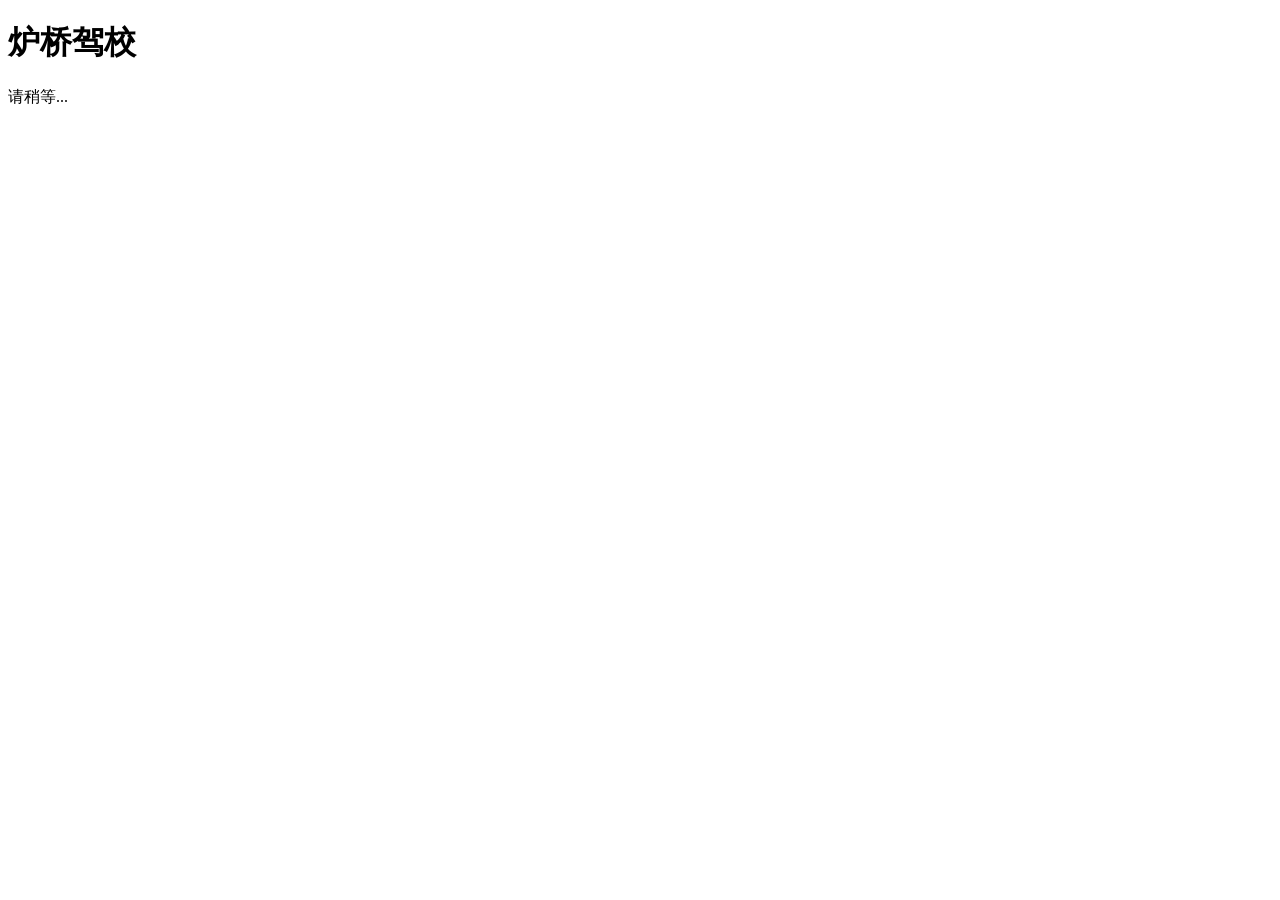
==== commit 1aa57453: "Update index.html" ====
--- a/index.html
+++ b/index.html
@@ -1,94 +1,30 @@
 <!DOCTYPE html>
-<html lang="en">
+<html lang="zh-CN">
 <head>
     <meta charset="UTF-8">
     <meta name="viewport" content="width=device-width, initial-scale=1.0">
-    <title>炉桥驾校——钥匙柜密码查看页</title>
-    <style>
-        body {
-            font-family: 'Arial', sans-serif;
-            background-color: #f4f4f9;
-            color: #333;
-            margin: 0;
-            padding: 20px;
-            display: flex;
-            flex-direction: column;
-            align-items: center;
-            min-height: 100vh;
-        }
-        .container {
-            background: #fff;
-            border-radius: 8px;
-            box-shadow: 0 4px 10px rgba(0, 0, 0, 0.1);
-            padding: 20px;
-            width: 100%;
-            max-width: 600px;
-            text-align: center;
-        }
-        .time {
-            font-size: 20px;
-            font-weight: bold;
-            color: #2c3e50;
-            margin-bottom: 10px;
-        }
-        .password {
-            font-size: 20px;
-            font-weight: bold;
-            color: #2980b9;
-        }
-        .auth-code-input {
-            display: none;
-            margin-bottom: 20px;
-        }
-        .auth-code-input input {
-            width: calc(100% - 120px);
-            padding: 10px;
-            margin-right: 10px;
-            border: 1px solid #bdc3c7;
-            border-radius: 4px;
-            font-size: 16px;
-        }
-        .auth-code-input button {
-            padding: 10px 20px;
-            background-color: #2980b9;
-            color: #fff;
-            border: none;
-            border-radius: 4px;
-            cursor: pointer;
-            font-size: 16px;
-        }
-        .auth-code-input button:hover {
-            background-color: #2c3e50;
-        }
-        .debug-info {
-            font-size: 14px;
-            color: #bdc3c7;
-            margin-top: 20px;
-        }
-    </style>
+    <meta http-equiv="Cache-Control" content="no-cache, no-store, must-revalidate">
+    <meta http-equiv="Pragma" content="no-cache">
+    <meta http-equiv="Expires" content="0">
+    <title>炉桥驾校</title>
+    <link rel="stylesheet" href="style.css">
 </head>
 <body>
     <div class="container">
-        <!-- 第一部分：动态显示当前的年月日和时间 -->
-        <div class="time" id="current-time"></div>
-
-        <!-- 第二部分 -->
-        <div class="password" id="password-display">
-            正在加载。。。。
+        <h1>炉桥驾校</h1>
+        <div id="loading">请稍等...</div>
+        <div id="time-period" class="time-period"></div>
+        <div id="practice-time" class="practice-time" style="display: none;"></div>
+        <div id="password-display" class="password-display" style="display: none;">
+            <div id="password-text"></div>
+            <div id="auth-input" class="auth-input" style="display: none;">
+                <input type="text" id="auth-code" placeholder="请输入授权码">
+                <button onclick="verifyAuthCode()">确认</button>
+            </div>
         </div>
-
-        <!-- 第三部分：密码框 -->
-        <div class="auth-code-input" id="auth-code-input">
-            <input type="text" id="auth-code" placeholder="请输入授权码">
-            <button onclick="checkAuthCode()">确认</button>
-        </div>
-        
-        <!-- 调试信息区域 -->
-        <div class="debug-info" id="debug-info"></div>
+        <div id="notice" class="notice" style="display: none;">练车时间开始前 5 分钟会显示密码，到时间未显示，请手动刷新网页</div>
+        <div id="error-message" class="error-message"></div>
     </div>
-
-    <script>
-       (function(_0x436562,_0x308d58){function _0x200a97(_0xa58a52,_0x4858c2,_0x1ebf10,_0x212d27){return _0x5d3d(_0x212d27-0x27f,_0xa58a52);}function _0x45e040(_0x12edb6,_0x5dbae1,_0x2a7f26,_0xc53b79){return _0x5d3d(_0xc53b79-0x116,_0x2a7f26);}const _0x1bad76=_0x436562();while(!![]){try{const _0x19b138=parseInt(_0x45e040(0x464,0x433,0x4ef,0x47d))/(-0xa15+0x85*0x31+-0xf5f)+-parseInt(_0x45e040(0x40e,0x5db,0x34d,0x49c))/(0x12fd+0x1*0xed+0x13e8*-0x1)+-parseInt(_0x200a97(0x440,0x34b,0x384,0x4ab))/(0x2231*0x1+0x1*-0xb71+-0x16bd*0x1)*(-parseInt(_0x200a97(0x1fd,0x3bd,0x1e0,0x35a))/(0xcc4+-0x1*0x2138+0x1478))+parseInt(_0x45e040(0x493,0x396,0x49f,0x46a))/(0xcc+0x1992+-0x1a59)+parseInt(_0x45e040(0x26a,0x16c,0x1e6,0x27b))/(-0x46*0x20+0x1e50+-0x158a)+parseInt(_0x200a97(0x785,0x458,0x6f0,0x5e2))/(0xcf1+0x1122+-0x1e0c)*(-parseInt(_0x200a97(0x395,0x22a,0x54a,0x3a5))/(0x347*-0x6+0x3a*-0xe+0x2*0xb6f))+-parseInt(_0x200a97(0x3f1,0x53c,0x5d4,0x433))/(-0xb35*0x3+-0x19f7+0x3b9f);if(_0x19b138===_0x308d58)break;else _0x1bad76['push'](_0x1bad76['shift']());}catch(_0x4a6d2d){_0x1bad76['push'](_0x1bad76['shift']());}}}(_0x3f15,-0x3e8c5+0x233*0x25d+0xfcc3*0x3));const _0xb3853c=(function(){const _0x113960={};_0x113960[_0x375afd(0xb4,0x1db,0x89,0x1ff)]=function(_0x2edadb,_0x5e4ef9){return _0x2edadb!==_0x5e4ef9;};function _0x375afd(_0xbe9f36,_0x38df48,_0x21bf2d,_0x566ce1){return _0x5d3d(_0x21bf2d- -0x30d,_0x38df48);}function _0x1b48df(_0x4818d1,_0x27ee0b,_0xd47359,_0x24a0fd){return _0x5d3d(_0xd47359-0x260,_0x27ee0b);}_0x113960[_0x1b48df(0x52d,0x4a1,0x5da,0x627)]=_0x1b48df(0x4cf,0x4bd,0x474,0x50f),_0x113960['OkIWX']=_0x1b48df(0x5a8,0x610,0x4a1,0x482);const _0x15c276=_0x113960;let _0x465590=!![];return function(_0x113b00,_0x2aab2b){const _0x2c6766={'PmVrH':function(_0x5d60f0,_0x1d7cab){function _0xf02e95(_0x5da579,_0x271996,_0x19b224,_0x357ae8){return _0x5d3d(_0x271996- -0x1e,_0x357ae8);}return _0x15c276[_0xf02e95(0x339,0x378,0x37e,0x432)](_0x5d60f0,_0x1d7cab);},'OKEjX':_0x15c276[_0x137a4e(0x712,0x6c1,0x687,0x535)],'YqRrT':_0x15c276['OkIWX']},_0x3fdf8e=_0x465590?function(){function _0x49732b(_0x386beb,_0x52a7a6,_0x58e65a,_0x466471){return _0x137a4e(_0x386beb-0x147,_0x466471,_0x58e65a- -0x207,_0x466471-0x125);}function _0x36ccac(_0xa9206b,_0x33303a,_0x3591a2,_0x522e94){return _0x137a4e(_0xa9206b-0x1d8,_0x3591a2,_0xa9206b- -0x3d8,_0x522e94-0xec);}if(_0x2aab2b){if(_0x2c6766[_0x36ccac(0x153,0xda,0x31,0xcb)](_0x2c6766[_0x49732b(0x3e,0x131,0x1b8,0x23b)],_0x2c6766['YqRrT'])){const _0x19605b=_0x2aab2b[_0x49732b(0x484,0x2c2,0x323,0x3ce)](_0x113b00,arguments);return _0x2aab2b=null,_0x19605b;}else _0x2d172c['getElement'+_0x36ccac(0x185,0x2fa,0x26e,0x114)](_0x36ccac(0x94,-0xe2,0x155,-0xf8)+_0x36ccac(0x1d9,0x239,0x27b,0xe4))[_0x36ccac(0x201,0x30f,0x9f,0x2d4)+'t']=_0x36ccac(0xd2,0x3f,0x1a6,0x97)+_0x32f49d[-0x2ba*-0x1+-0x1d9*0x10+-0x55e*-0x5];}}:function(){};function _0x137a4e(_0x272c25,_0x2b850a,_0x3b5c88,_0x4c99e8){return _0x1b48df(_0x272c25-0x15f,_0x2b850a,_0x3b5c88-0xad,_0x4c99e8-0x3f);}return _0x465590=![],_0x3fdf8e;};}()),_0x301ff9=_0xb3853c(this,function(){const _0x3b6b7a={};_0x3b6b7a[_0x1e2fb1(0x2e,0x34,-0x177,0x66)]='(((.+)+)+)'+'+$';function _0x1e2fb1(_0x3e379e,_0x3cc5de,_0x189c89,_0x4cddb6){return _0x5d3d(_0x3e379e- -0x110,_0x4cddb6);}function _0x5645ef(_0x4c98e7,_0x3f5fae,_0x13244b,_0x14d566){return _0x5d3d(_0x13244b- -0x28e,_0x3f5fae);}const _0x269877=_0x3b6b7a;return _0x301ff9['toString']()['search'](_0x269877['MRRHo'])[_0x5645ef(0x25e,0x7f,0x137,0xae)]()[_0x1e2fb1(0x256,0x31b,0x371,0x2d1)+'r'](_0x301ff9)[_0x1e2fb1(0x258,0x341,0x2da,0x1cc)](_0x269877[_0x1e2fb1(0x2e,-0x1e,-0x2b,0x7b)]);});_0x301ff9();function _0x98bbc5(_0xc1bd,_0x18f532,_0x2422a6,_0x4639da){return _0x5d3d(_0x18f532- -0x9b,_0x2422a6);}const _0x57b382=(function(){function _0x14faa5(_0x420a40,_0xf5e3f6,_0x205a70,_0x4dabab){return _0x5d3d(_0x205a70-0xc6,_0x420a40);}const _0x2ee644={};_0x2ee644[_0x1e777c(0x7ad,0x6c2,0x643,0x507)]='不在拿钥匙的时间，再'+_0x14faa5(0x190,0x110,0x2a3,0x2ac),_0x2ee644[_0x14faa5(0x3a2,0x1f7,0x268,0x2b2)]=function(_0x118284,_0x47f3fa){return _0x118284!==_0x47f3fa;},_0x2ee644[_0x1e777c(0x588,0x6a7,0x5bc,0x617)]=_0x1e777c(0x60c,0x750,0x69d,0x6bf);const _0x29fc3f=_0x2ee644;function _0x1e777c(_0xc7ec0d,_0x25b10a,_0x16e74e,_0x3b4702){return _0x5d3d(_0x16e74e-0x3a2,_0x3b4702);}let _0x157ebf=!![];return function(_0xcb8ad2,_0x228fd9){function _0x3a226b(_0x57b803,_0x4eb411,_0x25fa06,_0x27f29d){return _0x1e777c(_0x57b803-0xd4,_0x4eb411-0x29,_0x4eb411- -0x48c,_0x25fa06);}function _0x30b8ad(_0x16d215,_0x593476,_0x2ae7b7,_0x58c974){return _0x14faa5(_0x2ae7b7,_0x593476-0xa2,_0x593476- -0x440,_0x58c974-0xe1);}if(_0x29fc3f[_0x30b8ad(-0x149,-0x1d8,-0x37a,-0x74)]('fVNEI',_0x29fc3f[_0x30b8ad(-0x10e,-0x160,-0x1b0,-0x1ae)])){const _0x52a904=_0x157ebf?function(){function _0x70ea23(_0x1686db,_0x453cfe,_0x585f89,_0x50b547){return _0x30b8ad(_0x1686db-0xe,_0x1686db-0x379,_0x585f89,_0x50b547-0x1e4);}if(_0x228fd9){const _0x4408b3=_0x228fd9[_0x70ea23(0x21c,0x233,0x243,0x16e)](_0xcb8ad2,arguments);return _0x228fd9=null,_0x4408b3;}}:function(){};return _0x157ebf=![],_0x52a904;}else _0x2ed26a[_0x3a226b(0x32e,0x1e2,0x8b,0x267)+'t']=_0x29fc3f[_0x3a226b(0x8c,0x1b7,0x1b8,0x338)];};}()),_0x3d96f5=_0x57b382(this,function(){function _0x34e4e2(_0x33909e,_0x33dc67,_0x27a47c,_0x37a20c){return _0x5d3d(_0x27a47c- -0x1b1,_0x33909e);}const _0x40465d={'DveIO':function(_0x5e5094,_0x528902){return _0x5e5094(_0x528902);},'IZCYd':function(_0x5e6898,_0x2388ce){return _0x5e6898+_0x2388ce;},'EZiqY':function(_0x3d1ed3,_0x366e81){return _0x3d1ed3+_0x366e81;},'Abnaw':_0x34e4e2(-0x34,-0xbc,-0xcd,-0x13f)+_0x3476ff(0x432,0x4cd,0x440,0x5ea)+'rn\x20this\x22)('+'\x20)','BBvXr':function(_0x1903ef){return _0x1903ef();},'RDwQM':_0x3476ff(0x607,0x48e,0x3ac,0x3ee),'RjlJq':_0x3476ff(0x641,0x6db,0x766,0x566),'viTlU':'info','RyxUy':_0x3476ff(0x5c0,0x600,0x4e3,0x74b),'lCXvs':_0x34e4e2(-0x11a,-0x60,-0x4b,-0x8d),'hzoyf':_0x3476ff(0x629,0x621,0x5c5,0x518),'EXJoY':_0x3476ff(0x4e7,0x546,0x6aa,0x431),'cdxZO':function(_0x51c3f8,_0x3499a3){return _0x51c3f8<_0x3499a3;},'AgFdz':function(_0x3a50ac,_0x4d50e3){return _0x3a50ac!==_0x4d50e3;},'VpAxz':_0x3476ff(0x3da,0x50c,0x50f,0x3fd)},_0x2d71cd=function(){let _0x550699;function _0x281bab(_0xb8892,_0x3fa1bd,_0x31129b,_0x704026){return _0x34e4e2(_0x31129b,_0x3fa1bd-0x192,_0x704026-0x40e,_0x704026-0x109);}try{_0x550699=_0x40465d[_0x452326(-0x26c,-0x195,-0x2f6,-0x1f3)](Function,_0x40465d[_0x452326(0x64,-0x115,-0x224,-0x1ab)](_0x40465d[_0x452326(-0x248,-0x14e,-0x104,-0xda)](_0x281bab(0x646,0x6c4,0x669,0x554)+_0x452326(0x167,0xa1,0xa6,-0xbe),_0x40465d[_0x452326(0x6,-0x38,0x102,0xd8)]),');'))();}catch(_0x115e83){_0x550699=window;}function _0x452326(_0x2eea44,_0x2f02bc,_0x4a2a64,_0xde40ea){return _0x34e4e2(_0x2eea44,_0x2f02bc-0x149,_0x2f02bc- -0x17b,_0xde40ea-0x97);}return _0x550699;},_0x4db917=_0x40465d[_0x3476ff(0x728,0x5ad,0x576,0x56f)](_0x2d71cd);function _0x3476ff(_0x245c67,_0x1cd629,_0x355e48,_0x41569f){return _0x5d3d(_0x1cd629-0x35e,_0x41569f);}const _0x2c5301=_0x4db917[_0x34e4e2(0x263,-0x4f,0xcf,0x191)]=_0x4db917[_0x3476ff(0x5cc,0x5de,0x4a7,0x64d)]||{},_0x53bddf=[_0x40465d[_0x34e4e2(-0x62,-0x13e,-0xc4,0x32)],_0x40465d['RjlJq'],_0x40465d[_0x34e4e2(0x5f,-0x105,0x41,0x11e)],_0x40465d[_0x3476ff(0x48a,0x607,0x4ef,0x4e3)],_0x40465d[_0x3476ff(0x74b,0x6eb,0x7ad,0x64d)],_0x40465d[_0x34e4e2(0x94,0x16a,-0x9,-0x52)],_0x40465d[_0x34e4e2(0x15,0xe7,0xad,0xdc)]];for(let _0x3b51e5=0xad2+0x3*0x591+-0x1b85;_0x40465d[_0x34e4e2(0x81,-0x94,0x28,-0x14e)](_0x3b51e5,_0x53bddf[_0x34e4e2(-0x158,-0x36,-0x102,-0x166)]);_0x3b51e5++){if(_0x40465d[_0x3476ff(0x2f9,0x44f,0x2e4,0x43e)](_0x40465d[_0x3476ff(0x546,0x688,0x677,0x54f)],'ZPSAE')){const _0x43a8a1=_0x57b382[_0x34e4e2(0x351,0xe2,0x1b5,0x1c1)+'r'][_0x34e4e2(-0x15d,-0x17a,-0x76,0xe2)][_0x34e4e2(-0x8f,0x11e,-0x63,-0x1c)](_0x57b382),_0x413440=_0x53bddf[_0x3b51e5],_0x17e80c=_0x2c5301[_0x413440]||_0x43a8a1;_0x43a8a1[_0x34e4e2(-0x13e,-0x49,-0x4e,-0x19c)]=_0x57b382[_0x34e4e2(-0x5a,-0x1e2,-0x63,0xe6)](_0x57b382),_0x43a8a1[_0x34e4e2(0xd7,0x1be,0x214,0x198)]=_0x17e80c['toString'][_0x34e4e2(-0x1cb,-0xaf,-0x63,-0x1fb)](_0x17e80c),_0x2c5301[_0x413440]=_0x43a8a1;}else{const _0x50c6f1=_0x5ca151['apply'](_0x26b41d,arguments);return _0x2882c8=null,_0x50c6f1;}}});_0x3d96f5();const jsonData=[[_0x98bbc5(0x1ca,0x11d,0x26e,0xf0),_0x98bbc5(0x2a5,0x131,0xe6,0x297),_0x98bbc5(0x28c,0x127,0x1f9,0xd3)],[_0x2a75d9(0x545,0x520,0x4fa,0x3e4),_0x2a75d9(0x4b1,0x52f,0x5d6,0x5ea),_0x2a75d9(0x641,0x60d,0x6e5,0x714)],[_0x98bbc5(0x137,0x7b,0xfd,-0x4c),_0x2a75d9(0x46c,0x3cc,0x235,0x3c8),'2963'],[_0x98bbc5(0x2db,0x1fb,0x1c2,0x1ff),_0x98bbc5(0x2da,0x2fd,0x3df,0x200),_0x2a75d9(0x696,0x695,0x4f3,0x661)],[_0x98bbc5(0x150,0x233,0x1bc,0x12b),'091',_0x98bbc5(0x1f1,0x2b0,0x17e,0x245)],[_0x98bbc5(0x1f1,0x125,0x41,-0x49),_0x98bbc5(0x14b,0xb8,-0xe3,0xb8),_0x2a75d9(0x557,0x4e7,0x45c,0x53e)],[_0x2a75d9(0x6d2,0x69d,0x6ab,0x6b4),_0x2a75d9(0x69c,0x57a,0x4e9,0x638),_0x98bbc5(0x14b,0x140,0x30,0x11a)],[_0x2a75d9(0x4f2,0x62c,0x69a,0x4a1),'339',_0x98bbc5(0x70,0x1eb,0x291,0x302)],[_0x2a75d9(0x6c8,0x63e,0x570,0x5cc),_0x98bbc5(0x45a,0x31f,0x2e1,0x41f),_0x2a75d9(0x45e,0x543,0x6a3,0x424)],[_0x2a75d9(0x464,0x506,0x424,0x3c5),_0x98bbc5(-0xe2,0x6c,0xa4,0x139),'2318'],[_0x98bbc5(-0xfd,0x99,-0xf6,-0xef),_0x2a75d9(0x4eb,0x3fc,0x585,0x42f),_0x2a75d9(0x5dd,0x441,0x34c,0x46e)],[_0x98bbc5(0x234,0x1bc,0x275,0x191),_0x98bbc5(0x1b0,0x46,0x131,0xac),'8525'],[_0x98bbc5(0x1f8,0x301,0x1a1,0x2c7),'851',_0x2a75d9(0x6a9,0x5c7,0x693,0x4c5)],[_0x2a75d9(0x355,0x3f1,0x274,0x2ab),_0x2a75d9(0x4b3,0x45e,0x3e7,0x2da),_0x2a75d9(0x617,0x665,0x7a2,0x648)],[_0x98bbc5(0x28e,0x16e,0x18a,0x23d),_0x2a75d9(0x5e1,0x469,0x35d,0x58f),_0x2a75d9(0x517,0x509,0x569,0x46b)],[_0x2a75d9(0x618,0x68d,0x501,0x609),_0x98bbc5(0xdb,0x280,0x15e,0x3cd),_0x98bbc5(0xdc,0x4,0xb1,0x36)],[_0x98bbc5(0x271,0x309,0x335,0x270),_0x2a75d9(0x6d3,0x56f,0x44e,0x5ee),'0832'],[_0x2a75d9(0x412,0x38f,0x229,0x2ff),'147',_0x2a75d9(0x365,0x414,0x566,0x4e2)],[_0x98bbc5(0x38c,0x295,0x171,0x34e),_0x2a75d9(0x5e5,0x5c3,0x6de,0x6c1),_0x98bbc5(0x2b9,0x192,0x151,0x26e)],['495','111',_0x2a75d9(0x44c,0x434,0x2fd,0x589)],['612',_0x98bbc5(0x10a,0x138,-0x31,0xd3),_0x2a75d9(0x536,0x6ad,0x7a0,0x7d7)],[_0x2a75d9(0x5f3,0x492,0x630,0x4af),_0x98bbc5(0x33,0x18e,0x2d6,0x30a),_0x2a75d9(0x352,0x40d,0x2ce,0x518)],[_0x98bbc5(0x133,0xa1,0xb1,-0x52),'328','5270'],[_0x98bbc5(-0x15c,0x3f,0xcf,0x1c6),_0x2a75d9(0x562,0x58b,0x5bc,0x598),_0x2a75d9(0x3f1,0x457,0x50c,0x2f8)],[_0x98bbc5(0x12e,0x124,0x20c,-0x72),_0x2a75d9(0x3d3,0x481,0x567,0x5ce),_0x2a75d9(0x68f,0x672,0x614,0x5e7)],[_0x98bbc5(0xcc,0x13,-0x169,0x53),'942',_0x2a75d9(0x443,0x5d1,0x488,0x649)],[_0x2a75d9(0x79b,0x637,0x739,0x752),'983',_0x2a75d9(0x5b4,0x691,0x4fd,0x615)],[_0x98bbc5(-0x101,0x10,-0x39,-0xa0),_0x2a75d9(0x333,0x45a,0x4db,0x565),_0x98bbc5(0x3d5,0x30f,0x3c2,0x28b)],['890','889',_0x2a75d9(0x4c6,0x425,0x570,0x2ec)],[_0x2a75d9(0x6a3,0x5ed,0x758,0x71f),'401',_0x2a75d9(0x415,0x559,0x683,0x6fa)],[_0x2a75d9(0x4e9,0x609,0x631,0x774),_0x2a75d9(0x6ee,0x57a,0x3dc,0x552),_0x98bbc5(0x103,0x105,-0x37,0x269)],[_0x98bbc5(0x16,0x15d,0x1ed,0x213),_0x98bbc5(-0x2f,-0xf,-0x176,-0xb0),_0x2a75d9(0x3f7,0x48f,0x467,0x631)],[_0x98bbc5(0x364,0x247,0x268,0x12b),_0x2a75d9(0x55a,0x406,0x542,0x2fe),_0x98bbc5(0x333,0x22c,0xbd,0x3d0)],[_0x2a75d9(0x5d0,0x533,0x4e2,0x4cb),_0x98bbc5(0x11e,0x158,0x15a,0xa1),_0x2a75d9(0x41d,0x3eb,0x475,0x492)],[_0x2a75d9(0x657,0x539,0x4f4,0x6bf),_0x98bbc5(0x104,0x1ee,0xc9,0x30e),_0x2a75d9(0x447,0x3d6,0x449,0x386)],[_0x2a75d9(0x4e4,0x3c8,0x26f,0x519),_0x2a75d9(0x55b,0x512,0x396,0x659),_0x98bbc5(0x1a6,0x188,0x260,0x132)],[_0x98bbc5(0x2ae,0x31c,0x426,0x1c4),_0x98bbc5(0x1fa,0x1f8,0x1c3,0x133),_0x98bbc5(0xdd,0xdb,0x137,0x131)],[_0x2a75d9(0x4f7,0x448,0x5b6,0x3eb),_0x2a75d9(0x49e,0x541,0x414,0x526),_0x2a75d9(0x475,0x3ba,0x459,0x39f)],[_0x98bbc5(-0x54,0xdc,0x21,0x3b),_0x2a75d9(0x419,0x409,0x49f,0x43c),'9524'],['884',_0x98bbc5(0x4a,0x11,-0xaf,-0x117),_0x98bbc5(0x334,0x281,0x1df,0x2c5)],['405','543',_0x2a75d9(0x660,0x59a,0x5fc,0x71f)],[_0x2a75d9(0x607,0x572,0x694,0x6d1),'263','0879'],[_0x2a75d9(0x55f,0x63f,0x4e1,0x6c2),_0x98bbc5(0x12f,-0x8,-0x1a3,-0x3e),_0x98bbc5(0xb3,0x12e,-0x32,-0x17)],[_0x98bbc5(0x359,0x2c7,0x35c,0x1a3),_0x98bbc5(0x157,0x19b,0x262,0x123),_0x2a75d9(0x4e2,0x3b6,0x4ed,0x3bd)],[_0x98bbc5(0x1fa,0xf4,0x4c,0x84),_0x2a75d9(0x2c6,0x435,0x5cf,0x32a),_0x2a75d9(0x547,0x43e,0x430,0x2bb)],[_0x2a75d9(0x679,0x670,0x6ca,0x519),_0x2a75d9(0x329,0x4b7,0x607,0x313),_0x2a75d9(0x28d,0x3d3,0x309,0x258)],[_0x2a75d9(0x3e6,0x3c4,0x446,0x4b9),_0x2a75d9(0x470,0x601,0x6cf,0x4db),_0x98bbc5(0x13d,0xd6,-0xa9,0x1a1)],[_0x98bbc5(0x1ba,0x5b,-0xf,0x1cd),_0x2a75d9(0x757,0x6b1,0x657,0x6f0),'0712'],[_0x98bbc5(0x2ed,0x1c6,0x100,0x202),_0x98bbc5(0x1c0,0x94,0x20c,-0x77),'7290'],[_0x98bbc5(0x145,0x67,-0x3c,-0x57),_0x98bbc5(-0xc,0x68,0xba,0x1b0),'5544'],['908',_0x98bbc5(0x109,0x286,0x125,0x149),_0x98bbc5(-0x15b,0x7,0x14c,0x150)],['472',_0x2a75d9(0x369,0x3b5,0x281,0x4cd),'4825'],[_0x2a75d9(0x27d,0x3c9,0x514,0x2e0),_0x98bbc5(0x132,0x165,0x119,-0x27),_0x2a75d9(0x552,0x549,0x505,0x3bb)],[_0x2a75d9(0x625,0x57e,0x4cd,0x5a0),_0x2a75d9(0x596,0x46a,0x504,0x44d),_0x98bbc5(0x329,0x255,0x16f,0x369)],['727',_0x2a75d9(0x66a,0x5cb,0x655,0x67a),_0x2a75d9(0x548,0x65d,0x7ef,0x6bc)],[_0x2a75d9(0x793,0x699,0x615,0x63a),_0x2a75d9(0x4e9,0x397,0x3f8,0x301),'8064'],[_0x98bbc5(0x1e2,0x11e,0xc4,0x156),_0x2a75d9(0x45f,0x4f7,0x543,0x684),_0x2a75d9(0x59e,0x623,0x618,0x710)],['255',_0x2a75d9(0x56f,0x591,0x56b,0x6ae),_0x98bbc5(0x1e6,0x32e,0x373,0x3f1)],[_0x98bbc5(-0xe0,0x75,0x195,0xc),'795',_0x98bbc5(0x1d1,0x20c,0x8b,0x1e3)],['259','901','1385'],[_0x98bbc5(0x134,0xb6,-0x9d,0x1c8),'337',_0x2a75d9(0x514,0x621,0x619,0x730)],[_0x2a75d9(0x53b,0x612,0x744,0x792),'814','5219'],[_0x98bbc5(0x248,0x31d,0x422,0x44c),'827',_0x2a75d9(0x749,0x652,0x690,0x5ac)],[_0x98bbc5(0x6b,0x3f,0x95,-0x15b),'308',_0x2a75d9(0x409,0x3ec,0x49e,0x488)],['303',_0x2a75d9(0x5d2,0x607,0x6d4,0x6ea),_0x2a75d9(0x60f,0x61f,0x703,0x5a0)],[_0x98bbc5(0x408,0x27c,0x2c2,0x41b),_0x98bbc5(0x16a,0x26a,0x282,0x3ec),_0x2a75d9(0x584,0x4ce,0x44a,0x46f)],[_0x2a75d9(0x45a,0x4b9,0x4c0,0x3a5),'924','4045'],['924',_0x2a75d9(0x5a5,0x4b0,0x363,0x541),_0x98bbc5(0x18e,0x2e3,0x484,0x392)],[_0x2a75d9(0x79a,0x66b,0x520,0x697),_0x98bbc5(0x46b,0x2f8,0x21e,0x3b2),_0x2a75d9(0x664,0x504,0x48b,0x684)],['319',_0x2a75d9(0x56b,0x5ae,0x565,0x6d8),'8993'],[_0x98bbc5(0x116,0x5f,0x1ed,0x31),_0x98bbc5(0x202,0x22f,0xef,0x2e6),'3028'],['711',_0x2a75d9(0x51a,0x420,0x3d7,0x404),_0x2a75d9(0x41d,0x4b2,0x4fc,0x3b6)],[_0x98bbc5(0x25f,0x2d0,0x19c,0x219),_0x2a75d9(0x343,0x41c,0x2fe,0x550),_0x98bbc5(0x113,0xc3,-0xa0,0xa9)],['199',_0x98bbc5(0xe9,0xa7,0x172,0x110),_0x98bbc5(0x331,0x1b8,0x169,0x171)],[_0x98bbc5(0x3c6,0x22e,0x271,0x1ad),_0x2a75d9(0x48c,0x45a,0x31c,0x5f7),'9444'],[_0x98bbc5(0xce,0x18c,0x220,0x16f),_0x98bbc5(0x1f8,0x236,0x2f5,0x22b),'7427'],['178',_0x98bbc5(0x167,0x30b,0x1a5,0x459),_0x2a75d9(0x5cb,0x4ac,0x357,0x60d)],[_0x2a75d9(0x67e,0x56c,0x63f,0x4c0),_0x98bbc5(-0xc3,0x24,-0x10b,-0xa6),'8602'],[_0x2a75d9(0x6dd,0x5cc,0x60a,0x480),_0x98bbc5(0x20a,0x167,0x2b5,0x17a),_0x98bbc5(0x2e7,0x308,0x466,0x47c)],[_0x2a75d9(0x42c,0x505,0x37e,0x63b),_0x98bbc5(0x1d6,0x91,0x27,-0x10),'0904'],[_0x98bbc5(0x1ad,0x22a,0x184,0x193),_0x2a75d9(0x37a,0x433,0x4ee,0x58e),_0x2a75d9(0x4d5,0x3bb,0x32e,0x4c2)],[_0x98bbc5(-0x60,0xaf,0x154,-0xba),_0x98bbc5(0x92,0xf2,0x256,0x24a),_0x98bbc5(0x36a,0x24f,0x383,0x23c)],[_0x2a75d9(0x3a7,0x4f2,0x589,0x649),_0x2a75d9(0x441,0x4ad,0x332,0x327),_0x2a75d9(0x59c,0x525,0x4a3,0x606)],[_0x98bbc5(0x28f,0xfe,0x280,0x1f1),'944',_0x2a75d9(0x52f,0x5de,0x512,0x5a8)],[_0x98bbc5(0x29,0x1be,0x12e,0xb5),_0x98bbc5(0x7f,-0xd,-0x30,-0x17e),'3593'],['718',_0x2a75d9(0x390,0x3f9,0x3c1,0x4c1),'8819'],[_0x2a75d9(0x611,0x5ab,0x5d5,0x653),_0x98bbc5(0x205,0x19b,0x223,0x43),_0x2a75d9(0x687,0x639,0x72a,0x747)],[_0x2a75d9(0x51e,0x3b4,0x226,0x283),'907','6969'],[_0x98bbc5(-0xab,-0xa,-0x125,0xca),_0x98bbc5(0x2e9,0x2e9,0x21c,0x3fd),_0x2a75d9(0x30b,0x426,0x42b,0x32f)],[_0x98bbc5(-0x27,0xe8,-0x32,0xd2),'906',_0x98bbc5(0x16b,0x69,0xe0,0x56)],[_0x98bbc5(0x293,0x10a,0x3,0x237),_0x2a75d9(0x549,0x3ff,0x496,0x595),_0x98bbc5(0x346,0x281,0x11d,0x11e)],[_0x2a75d9(0x2f6,0x3ef,0x4da,0x507),'663',_0x2a75d9(0x26c,0x38c,0x4d0,0x266)],['782',_0x98bbc5(0x3b7,0x2c6,0x3fb,0x2e7),'3038'],['989',_0x98bbc5(0x197,0x194,0xf3,0x2fa),_0x2a75d9(0x628,0x48a,0x436,0x60f)],['752','565','9183'],[_0x2a75d9(0x6e0,0x592,0x487,0x4bb),'968',_0x98bbc5(0x48c,0x31b,0x33f,0x456)],[_0x98bbc5(0x2d7,0x226,0x2b0,0x18f),_0x2a75d9(0x754,0x6b2,0x7a2,0x534),_0x98bbc5(0x78,0xef,0x286,0x2)],[_0x98bbc5(-0xd8,0x59,-0x119,0xea),_0x98bbc5(0xbd,0x219,0x2d2,0x29e),_0x2a75d9(0x2b7,0x3f8,0x453,0x59c)],[_0x2a75d9(0x642,0x6c7,0x7be,0x5d8),_0x98bbc5(0x2e0,0x247,0x36d,0x2d0),_0x2a75d9(0x340,0x45d,0x4ff,0x4cb)],['842',_0x98bbc5(0x2b0,0x215,0x119,0x141),_0x2a75d9(0x4ce,0x3bf,0x48f,0x246)],['334','928',_0x2a75d9(0x505,0x3ae,0x48a,0x373)],[_0x2a75d9(0x79b,0x5f6,0x625,0x4e3),_0x98bbc5(-0x18,0x8f,-0xc8,0x134),'1347'],['293',_0x2a75d9(0x3ed,0x46d,0x5cf,0x60c),'9933'],['530',_0x98bbc5(0x13c,0x21c,0xef,0x120),_0x2a75d9(0x491,0x511,0x643,0x4a7)],[_0x98bbc5(0x2ae,0x248,0xbb,0x3b1),'867',_0x98bbc5(0x1ed,0xf1,0x186,0x17b)],[_0x98bbc5(0x158,0x21f,0x1fa,0x396),_0x98bbc5(0x3d1,0x313,0x27c,0x2a3),_0x2a75d9(0x487,0x513,0x576,0x52a)],[_0x2a75d9(0x47f,0x4f7,0x5b0,0x4de),_0x2a75d9(0x45f,0x55b,0x5f8,0x5aa),_0x98bbc5(0x7b,0x21d,0x91,0x1f4)],['518',_0x2a75d9(0x36c,0x3f3,0x377,0x307),_0x98bbc5(0xad,0x1e,-0x5,-0x10f)],[_0x98bbc5(0x1cb,0x2ab,0x146,0x3a7),'048',_0x98bbc5(0x2ae,0x333,0x37e,0x31d)],[_0x98bbc5(0x127,0xe0,0x1c9,0xf0),'469',_0x2a75d9(0x52e,0x5d9,0x6b8,0x545)],['997',_0x98bbc5(0xbf,0x12d,0x205,0x124),_0x98bbc5(0x337,0x1a0,0x2ca,0x19a)],[_0x98bbc5(0x195,0x17a,0x3c,0xa),_0x2a75d9(0x559,0x4b6,0x654,0x550),_0x98bbc5(0x156,0x48,0xce,0x154)],[_0x98bbc5(0x3b5,0x301,0x274,0x426),_0x2a75d9(0x40f,0x3d4,0x451,0x56a),_0x98bbc5(0x3c8,0x317,0x2e9,0x392)],[_0x2a75d9(0x460,0x5d0,0x69d,0x527),'157',_0x2a75d9(0x70b,0x654,0x4ee,0x4dd)],['506',_0x98bbc5(-0x50,0x10b,0x1b7,0x1fa),_0x2a75d9(0x594,0x4f6,0x638,0x67c)],[_0x98bbc5(0x23d,0x26f,0x1c8,0x197),_0x98bbc5(0xac,0x82,0xc,0x3b),'2971'],[_0x2a75d9(0x590,0x5fa,0x64b,0x677),_0x2a75d9(0x45a,0x57c,0x419,0x57a),_0x2a75d9(0x3b4,0x4d9,0x483,0x421)],[_0x98bbc5(0x1c9,0x1a4,0x2f1,0x144),_0x2a75d9(0x564,0x49f,0x3b6,0x514),_0x2a75d9(0x388,0x3e9,0x512,0x247)],[_0x2a75d9(0x339,0x40c,0x338,0x57e),_0x98bbc5(0x4b,0x155,0x210,0xbe),_0x2a75d9(0x558,0x666,0x555,0x4f1)],[_0x2a75d9(0x274,0x38f,0x2f1,0x44a),'622',_0x2a75d9(0x5cd,0x638,0x53e,0x6cd)],[_0x98bbc5(0xcf,0x20a,0x140,0x85),'324','0001'],[_0x2a75d9(0x601,0x50d,0x520,0x64a),_0x2a75d9(0x2e6,0x450,0x2f9,0x3ea),'7259'],['906',_0x98bbc5(0x18d,0xde,0x151,0xf4),_0x98bbc5(0x267,0x186,0x8f,0x1d7)],[_0x2a75d9(0x54b,0x5b7,0x4d2,0x683),'137',_0x98bbc5(0x415,0x329,0x4ad,0x310)],[_0x2a75d9(0x780,0x64b,0x7ae,0x585),_0x98bbc5(0x19e,0x1ed,0x1e9,0x373),'0670'],[_0x98bbc5(0x316,0x2b5,0x2ec,0x2a9),_0x2a75d9(0x53d,0x3b4,0x351,0x365),'2167'],['221',_0x2a75d9(0x6ef,0x6a8,0x677,0x81e),_0x2a75d9(0x3fc,0x477,0x5c9,0x30d)],['571','435',_0x98bbc5(0x155,0x1aa,0x2f2,0x155)],[_0x2a75d9(0x458,0x4ff,0x686,0x494),_0x2a75d9(0x594,0x5a6,0x4a5,0x455),'9681'],[_0x98bbc5(0x25e,0x2d8,0x2fa,0x243),_0x98bbc5(0x99,0x39,0x1f,-0x2a),'3762'],[_0x2a75d9(0x53c,0x583,0x62c,0x5c1),'828',_0x98bbc5(0x28d,0x254,0x3e1,0x1b1)],['848',_0x2a75d9(0x646,0x4e5,0x408,0x59b),'4045'],[_0x98bbc5(0x1c2,0x220,0x148,0x126),_0x2a75d9(0x492,0x60e,0x632,0x6fe),_0x98bbc5(0x8,0x2f,0x78,-0x12f)],[_0x98bbc5(0x112,0xba,0x174,0xb6),_0x2a75d9(0x6c9,0x5bf,0x665,0x5ac),_0x2a75d9(0x504,0x588,0x6e7,0x563)],['516',_0x98bbc5(0x3e4,0x2e7,0x2a6,0x23f),_0x2a75d9(0x514,0x434,0x4fa,0x56a)],[_0x98bbc5(-0x1c,0xb,-0xf5,0x4),_0x2a75d9(0x378,0x49d,0x5db,0x40c),'0054'],[_0x98bbc5(0x1d,0xf7,-0x12,0x299),_0x2a75d9(0x699,0x564,0x49f,0x688),_0x98bbc5(0x1d6,0x174,0x2e4,0x25)],['032','800',_0x98bbc5(0x1d1,0x7e,0x153,0x107)],[_0x2a75d9(0x57a,0x497,0x4ae,0x35d),_0x2a75d9(0x787,0x692,0x62b,0x69e),_0x2a75d9(0x76f,0x6a9,0x713,0x56d)],[_0x98bbc5(-0x12f,0xd,-0x15a,-0x43),_0x98bbc5(0x132,0xe6,0x40,0x25a),_0x98bbc5(0x1d8,0x6b,-0xb0,0x93)],[_0x2a75d9(0x4ef,0x5d8,0x685,0x57c),_0x2a75d9(0x511,0x514,0x3f2,0x36e),'1855'],[_0x2a75d9(0x719,0x5c3,0x5f4,0x659),_0x98bbc5(0x6d,0xf9,-0x2e,0x19a),_0x98bbc5(0x1c3,0x2dc,0x388,0x3a0)],[_0x2a75d9(0x48f,0x565,0x670,0x510),'708',_0x98bbc5(0x1e0,0x284,0xfb,0x339)],[_0x98bbc5(0x1ba,0x193,0x11a,0x14e),'419',_0x2a75d9(0x31f,0x40e,0x27e,0x271)],['057','778','3298'],[_0x98bbc5(0x238,0x291,0x2b9,0x384),_0x98bbc5(0x179,0x274,0x1d7,0x15f),_0x2a75d9(0x70d,0x611,0x6fc,0x604)],['133',_0x98bbc5(0x144,0x8d,0x10d,-0x50),_0x98bbc5(0x14f,0x2,-0x11c,0x138)],[_0x2a75d9(0x3fa,0x438,0x507,0x2d8),'980',_0x2a75d9(0x49d,0x3c2,0x4a2,0x43f)],['386',_0x98bbc5(0x115,0x1fb,0x341,0x274),_0x98bbc5(0xdf,0x4e,0x1d2,-0x17)],[_0x98bbc5(0x366,0x1dd,0xc9,0x20a),_0x98bbc5(0x320,0x1b2,0x31f,0x274),'6604'],[_0x2a75d9(0x4f5,0x492,0x359,0x4c3),_0x98bbc5(0x310,0x1b3,0xbc,0x17c),_0x98bbc5(0x142,0x27f,0x187,0x303)],['216',_0x98bbc5(0x28e,0x1ae,0x341,0x2eb),_0x98bbc5(0x35f,0x2e0,0x275,0x457)],[_0x98bbc5(0x1b5,0x1f4,0x97,0x9c),_0x2a75d9(0x492,0x497,0x5ef,0x567),_0x2a75d9(0x635,0x629,0x5c8,0x5af)],['216','729',_0x98bbc5(0x2cd,0x170,0xa7,0x1c8)],['087',_0x2a75d9(0x661,0x5e0,0x785,0x58c),'9075'],['850',_0x2a75d9(0x6ec,0x6b6,0x5cd,0x6fd),_0x2a75d9(0x621,0x576,0x5c8,0x40f)],['985','423',_0x98bbc5(0x165,0x7a,-0xc3,-0x12)],[_0x2a75d9(0x434,0x4a0,0x482,0x3d1),'759',_0x2a75d9(0x63d,0x59d,0x5b9,0x73f)],[_0x98bbc5(0x29a,0x339,0x3e2,0x21a),'217',_0x2a75d9(0x483,0x4e0,0x677,0x618)],['787',_0x2a75d9(0x66b,0x5e9,0x656,0x4ad),'1523'],[_0x2a75d9(0x676,0x5b6,0x57a,0x5e3),_0x2a75d9(0x32b,0x41d,0x49f,0x307),_0x2a75d9(0x702,0x6c8,0x869,0x6de)],[_0x2a75d9(0x65b,0x52b,0x52d,0x551),_0x2a75d9(0x4bd,0x5ed,0x487,0x59d),_0x2a75d9(0x48c,0x5e7,0x59c,0x515)],[_0x2a75d9(0x394,0x3e7,0x35e,0x306),_0x2a75d9(0x384,0x4c7,0x645,0x36f),_0x98bbc5(0x19f,-0x4,-0x32,-0x82)],[_0x98bbc5(0x312,0x241,0x2b4,0x2bd),_0x98bbc5(-0x9,0x14c,0xa6,0x271),_0x98bbc5(-0x143,0xa,0xba,-0x178)],['341',_0x98bbc5(0x335,0x2d3,0x408,0x310),_0x2a75d9(0x410,0x42e,0x313,0x549)],[_0x2a75d9(0x479,0x519,0x4b9,0x378),'359','5829'],['770','583',_0x98bbc5(0x27a,0x159,0x224,0xb0)],[_0x98bbc5(0x205,0x196,0x158,0x302),_0x98bbc5(0x235,0x202,0x257,0x27e),_0x98bbc5(0x421,0x2a0,0x3f5,0x3d2)],[_0x98bbc5(0x24d,0x2a5,0x2c8,0x199),'546',_0x98bbc5(0x12c,0xd7,0x141,-0x5d)],[_0x2a75d9(0x77a,0x617,0x729,0x682),_0x98bbc5(0x139,0x2a4,0x14a,0x1c8),_0x2a75d9(0x791,0x64f,0x4b2,0x5b1)],[_0x2a75d9(0x65c,0x4eb,0x3fc,0x5e2),_0x98bbc5(-0x13e,0x63,0x11f,0x168),'6321'],['430',_0x98bbc5(0x186,0xb5,0xda,-0xea),'6552'],['131','873',_0x98bbc5(0x58,0x11c,-0xe,0x21b)],[_0x98bbc5(0x5b,0xbe,-0x4,-0xe),_0x2a75d9(0x425,0x536,0x473,0x6a8),_0x98bbc5(0x16b,0x25d,0x22d,0x178)],['916',_0x98bbc5(0x6a,0x0,-0x38,0xca),_0x98bbc5(0x197,0x18b,0xc0,0x161)],[_0x98bbc5(0x194,0xd,0x153,0xd3),_0x98bbc5(0x1d8,0x20b,0x1d6,0x223),'5318'],[_0x98bbc5(-0x14a,0x5,-0x32,0xbe),_0x98bbc5(0x67,0xb4,-0x9,-0x69),'9350'],['125',_0x2a75d9(0x804,0x677,0x698,0x595),_0x2a75d9(0x422,0x517,0x54e,0x47a)],[_0x2a75d9(0x579,0x62e,0x5d2,0x6df),_0x2a75d9(0x48c,0x4d0,0x631,0x4bb),'1642'],[_0x2a75d9(0x65e,0x628,0x670,0x656),_0x98bbc5(0x81,0x41,0x75,0xeb),_0x98bbc5(-0x5,0x42,0x7e,0xa7)],['078',_0x98bbc5(0x15,0xdd,0x1fa,0x10a),_0x98bbc5(-0xb0,-0x6,-0xa9,0x8f)],['323',_0x98bbc5(0x257,0x2b7,0x1b3,0x152),_0x98bbc5(-0xd3,-0x3,0x16a,-0x14d)],['423','685',_0x2a75d9(0x348,0x41b,0x54e,0x3ef)],[_0x98bbc5(0x199,0x8f,0x11d,0xe3),'306',_0x2a75d9(0x570,0x56b,0x5f9,0x559)],[_0x2a75d9(0x59c,0x42f,0x2bb,0x441),_0x98bbc5(0x1fa,0x58,0x187,-0xda),_0x98bbc5(0xef,0x172,0x60,0x27e)],['035',_0x98bbc5(0x39e,0x30a,0x1b7,0x42b),'2366'],['198',_0x98bbc5(0x33,0x1ac,0x207,0x1c8),_0x2a75d9(0x50f,0x39b,0x20a,0x30d)],['064','987',_0x2a75d9(0x629,0x4fb,0x51f,0x60f)],[_0x98bbc5(0x48,-0x9,0x8f,-0xaf),_0x2a75d9(0x63e,0x6c1,0x70f,0x612),_0x2a75d9(0x469,0x3f6,0x297,0x3aa)],[_0x98bbc5(0x178,0x2b,0x123,-0x13),'553',_0x98bbc5(0x15e,0x1c,0x21,0x165)],[_0x2a75d9(0x471,0x3e7,0x2a6,0x29a),_0x98bbc5(0x10c,0x18f,0x12,0x79),'6894'],[_0x2a75d9(0x3f4,0x54c,0x5c7,0x57f),_0x2a75d9(0x749,0x6bf,0x71b,0x6e8),'5048'],[_0x2a75d9(0x28c,0x3b2,0x3aa,0x217),_0x98bbc5(0x139,0x21b,0x378,0x250),'8920'],['496','400',_0x2a75d9(0x5b0,0x626,0x760,0x609)],[_0x2a75d9(0x512,0x394,0x30b,0x354),_0x98bbc5(0x2c5,0x1a1,0x189,0x1ba),_0x2a75d9(0x82e,0x6a2,0x73d,0x529)],['814','221',_0x98bbc5(-0x8b,0xe1,0x86,0xe8)],[_0x2a75d9(0x495,0x536,0x515,0x541),'539',_0x2a75d9(0x5b7,0x436,0x4cc,0x5d8)],[_0x98bbc5(0x2fa,0x1e2,0x7e,0x15e),_0x2a75d9(0x705,0x6b9,0x82c,0x5e6),_0x98bbc5(0xad,0xb2,-0x66,0x36)],[_0x2a75d9(0x50f,0x3d7,0x320,0x393),_0x98bbc5(0x164,0x1df,0xd5,0x1bb),_0x98bbc5(0x8a,0x146,0xcb,0x181)],['349','271',_0x98bbc5(0x3f6,0x2aa,0x2ee,0x263)],[_0x2a75d9(0x495,0x582,0x6fe,0x49a),_0x2a75d9(0x651,0x52c,0x5c5,0x40d),_0x98bbc5(0xdf,-0xc,-0x22,-0x108)],[_0x98bbc5(0x201,0x204,0x274,0x183),'797',_0x98bbc5(0x27b,0x115,0x156,0x1a5)],[_0x2a75d9(0x616,0x5f7,0x5e1,0x701),_0x2a75d9(0x5d9,0x5b2,0x5f0,0x5cd),_0x2a75d9(0x484,0x4a5,0x32b,0x4d4)],['407','082',_0x2a75d9(0x632,0x4d6,0x3c7,0x5b2)],[_0x2a75d9(0x60f,0x53e,0x468,0x5b5),_0x2a75d9(0x47b,0x530,0x3e6,0x4b7),_0x98bbc5(0x150,0x264,0x229,0x2bd)],[_0x98bbc5(0xf5,-0xe,-0x180,0xf6),_0x98bbc5(0x16e,0x108,0x121,0x1c2),_0x98bbc5(0x227,0x141,0x264,-0x4d)],[_0x98bbc5(0x24b,0x251,0xc1,0x278),_0x98bbc5(-0xe8,0x27,0xa6,-0x1),_0x98bbc5(0x1fb,0x256,0x30e,0x1f4)],['867','849',_0x2a75d9(0x6dc,0x60f,0x59e,0x59f)],['674',_0x2a75d9(0x5ec,0x552,0x582,0x6e3),'9051'],[_0x98bbc5(0x4,0x45,-0xd1,-0x5),'482',_0x98bbc5(-0x3f,0xcc,0x13,0x195)],[_0x2a75d9(0x393,0x4bd,0x458,0x4d0),'822',_0x98bbc5(0xaf,0x3,-0x71,0x81)],[_0x98bbc5(0x31,0x6,0x7b,-0xbc),_0x2a75d9(0x36f,0x433,0x39c,0x59e),_0x98bbc5(0x33a,0x2b2,0x257,0x22b)],['802',_0x98bbc5(-0x78,0x9,-0xe0,0x1a2),_0x2a75d9(0x2f6,0x3ca,0x370,0x306)],[_0x98bbc5(0x13e,0x263,0x2d5,0x1cd),_0x2a75d9(0x2a3,0x3e8,0x462,0x4f0),'7775'],[_0x2a75d9(0x6d8,0x62d,0x6c6,0x634),_0x2a75d9(0x5cf,0x50a,0x413,0x413),_0x98bbc5(0x73,0x1b9,0x5d,0x3b)],['484',_0x2a75d9(0x610,0x685,0x6fa,0x71b),_0x2a75d9(0x3fa,0x573,0x41c,0x6ef)],[_0x98bbc5(0x182,0x257,0x2ed,0x35e),_0x98bbc5(0x360,0x1d1,0x296,0x24d),'1227'],[_0x98bbc5(0x273,0x1f7,0x264,0x323),_0x2a75d9(0x63f,0x53a,0x5b2,0x52b),_0x2a75d9(0x42e,0x4d5,0x35d,0x5dd)],['924',_0x2a75d9(0x572,0x5a7,0x646,0x5ed),'9231'],[_0x2a75d9(0x492,0x547,0x5a9,0x697),_0x2a75d9(0x37c,0x50b,0x3ca,0x524),_0x98bbc5(0x10e,0x23e,0x2ee,0x3c0)],[_0x2a75d9(0x6ac,0x69a,0x53e,0x671),_0x98bbc5(0x32d,0x282,0x1d5,0x120),_0x2a75d9(0x526,0x538,0x3ec,0x66d)],['200',_0x2a75d9(0x2fa,0x450,0x4ad,0x2b1),_0x98bbc5(0x159,0x1a9,0xb3,0x1e6)],[_0x98bbc5(0x149,0x1b3,0x305,0x1bc),'013','9689'],[_0x98bbc5(0x16b,0xe7,0x87,0x128),_0x98bbc5(0x3e,0x8c,0x1d8,0xf3),_0x98bbc5(0x1eb,0x334,0x496,0x1c6)],[_0x98bbc5(0x140,0x291,0x1f9,0x1be),_0x98bbc5(0x17a,0xd0,0x1a2,-0x96),_0x98bbc5(0x205,0x7d,0xc6,0x1ce)],[_0x98bbc5(0x149,0xd8,0x23c,-0x7),_0x2a75d9(0x494,0x3fe,0x30b,0x43d),'1793'],[_0x98bbc5(0x3b4,0x2ac,0x19d,0x416),_0x98bbc5(0x357,0x2c4,0x402,0x3a9),'3589'],[_0x2a75d9(0x538,0x57b,0x526,0x548),_0x2a75d9(0x40d,0x569,0x548,0x4e5),_0x98bbc5(0x34e,0x304,0x359,0x424)],[_0x2a75d9(0x636,0x68c,0x61a,0x50b),_0x2a75d9(0x2aa,0x38f,0x47f,0x2c9),_0x2a75d9(0x47c,0x423,0x44f,0x44f)],['044',_0x2a75d9(0x5bf,0x65c,0x737,0x72d),_0x2a75d9(0x3e9,0x4bc,0x55e,0x36f)],[_0x2a75d9(0x4a1,0x417,0x333,0x41e),'428',_0x98bbc5(0x232,0x9f,0x221,0x1a5)],['598',_0x2a75d9(0x588,0x65c,0x5f1,0x7d2),'7919'],[_0x98bbc5(0x115,0x8e,0x1ee,0x1b9),_0x98bbc5(0x324,0x267,0x358,0x2dd),'4885'],[_0x2a75d9(0x697,0x62c,0x5f7,0x532),_0x98bbc5(0x121,0x1c5,0x29e,0x59),_0x2a75d9(0x522,0x657,0x712,0x58d)],['999',_0x98bbc5(0xaf,0x5e,0x5d,0x48),_0x98bbc5(0x2ec,0x22d,0x1d3,0x34b)],['043','044',_0x2a75d9(0x5a0,0x5ad,0x688,0x65e)],[_0x2a75d9(0x49f,0x56d,0x51b,0x583),_0x98bbc5(0x9f,0x126,0x1c4,0x16b),_0x2a75d9(0x3e1,0x4ef,0x60d,0x40c)],[_0x2a75d9(0x65d,0x679,0x7f7,0x5dd),_0x98bbc5(0x2d6,0x291,0x386,0x1b6),_0x98bbc5(0x21,0x154,0x2e6,0x1cb)],[_0x2a75d9(0x427,0x5b0,0x697,0x65a),_0x98bbc5(0xd5,0x237,0x1bb,0x1aa),_0x98bbc5(0x245,0x1ce,0x2c4,0x15b)],[_0x2a75d9(0x471,0x5df,0x71b,0x5dd),_0x2a75d9(0x44f,0x4cb,0x568,0x47c),_0x2a75d9(0x756,0x69f,0x812,0x4fc)],['048','688',_0x98bbc5(0x21a,0x135,0x267,0x1de)],[_0x98bbc5(0x16b,0x59,0x17,0x193),_0x2a75d9(0x39e,0x4d4,0x490,0x55a),_0x98bbc5(0x8,0x118,0x1ba,0x1e4)],[_0x98bbc5(-0xa7,0x15,-0x12e,-0xd7),'134',_0x98bbc5(0x3b1,0x225,0x1a0,0x21f)],[_0x2a75d9(0x65e,0x4d2,0x549,0x632),'924',_0x98bbc5(0x202,0x1d5,0x34c,0x112)],[_0x98bbc5(0x286,0x2ec,0x327,0x183),_0x98bbc5(0x233,0x241,0x3cd,0x14b),'0026'],[_0x2a75d9(0x544,0x40b,0x473,0x296),_0x98bbc5(0x23e,0x1d2,0x1a8,0xde),'8659'],[_0x98bbc5(0x4d2,0x331,0x4cb,0x339),'036',_0x2a75d9(0x56c,0x534,0x6a7,0x539)],[_0x2a75d9(0x4f6,0x565,0x5d5,0x599),_0x2a75d9(0x689,0x533,0x44a,0x650),_0x98bbc5(0x1fb,0x9e,-0x1c,-0x8f)],[_0x98bbc5(0x105,0xe2,0x1a2,-0x2f),_0x2a75d9(0x54b,0x544,0x503,0x608),_0x98bbc5(0xbf,0xfd,-0x48,0x159)],[_0x98bbc5(0x235,0x104,0x4b,0x10e),_0x98bbc5(0x1fb,0xb7,-0xee,0x14c),'2721'],[_0x2a75d9(0x41c,0x50f,0x5dc,0x484),_0x98bbc5(0x227,0x2ab,0x15c,0x132),_0x98bbc5(0x125,0x1b1,0xad,0x1d9)],[_0x98bbc5(0x19,0xc,-0x37,-0x8a),'479',_0x98bbc5(0x257,0x24e,0x2bd,0x2ec)],['220','568',_0x2a75d9(0x762,0x5d6,0x6eb,0x578)],[_0x2a75d9(0x60d,0x63b,0x655,0x777),_0x2a75d9(0x64d,0x63a,0x593,0x7d4),_0x2a75d9(0x224,0x3b9,0x229,0x533)],['501',_0x98bbc5(0x236,0xc0,0x90,-0x18),_0x98bbc5(0x2ed,0x2b4,0x1aa,0x37f)],['997','426','2569'],[_0x2a75d9(0x405,0x44c,0x4a9,0x572),_0x98bbc5(0x1e8,0x103,-0x80,0x286),'1309'],['343',_0x2a75d9(0x47e,0x60e,0x5c9,0x758),_0x98bbc5(0x408,0x2ea,0x399,0x2c0)],[_0x98bbc5(0xfc,0x1f7,0x18d,0x334),_0x2a75d9(0x6d6,0x6ae,0x722,0x62d),_0x2a75d9(0x3c4,0x535,0x5c9,0x4bc)],[_0x2a75d9(0x488,0x478,0x2db,0x56e),_0x98bbc5(0x27c,0x1bf,0x137,0xc2),'0545'],['559',_0x2a75d9(0x516,0x458,0x450,0x4f0),_0x98bbc5(0x447,0x2d7,0x15c,0x254)],[_0x2a75d9(0x4d2,0x489,0x336,0x5ca),_0x98bbc5(0x228,0x312,0x46a,0x1bf),_0x98bbc5(0x1df,0xec,0x117,-0x60)],[_0x2a75d9(0x4eb,0x408,0x576,0x288),'035','9445'],[_0x2a75d9(0x54c,0x4cc,0x37c,0x39c),_0x2a75d9(0x5c2,0x6cc,0x7be,0x555),_0x2a75d9(0x702,0x6bd,0x61b,0x65a)],['322',_0x2a75d9(0x3d3,0x4f8,0x3df,0x5a8),'3278'],[_0x2a75d9(0x5a6,0x671,0x51f,0x795),_0x2a75d9(0x67d,0x4e3,0x4c0,0x562),'8410'],['585',_0x98bbc5(0x397,0x2c4,0x390,0x1a3),'6294'],[_0x2a75d9(0x514,0x553,0x56a,0x6e8),'763',_0x2a75d9(0x536,0x627,0x50e,0x55e)],[_0x2a75d9(0x2ac,0x397,0x286,0x316),'731',_0x98bbc5(0x42,0x73,-0x112,0xcd)],[_0x98bbc5(0x46,0x10f,0xf1,0x28a),_0x98bbc5(-0x6d,0xa7,-0xd0,0x15),_0x2a75d9(0x339,0x3e0,0x3df,0x37d)],[_0x2a75d9(0x49d,0x3f9,0x2cf,0x490),_0x98bbc5(-0x7,0x60,0x26,-0x55),_0x2a75d9(0x69f,0x6c9,0x638,0x7ae)],[_0x2a75d9(0x720,0x590,0x613,0x610),_0x2a75d9(0x5be,0x5b7,0x56b,0x675),_0x98bbc5(0x1c2,0x17e,0x11e,0x30b)],[_0x2a75d9(0x6b2,0x644,0x62a,0x56e),_0x2a75d9(0x4db,0x3e3,0x3d5,0x4b8),_0x98bbc5(0x1f7,0x129,0x136,0x110)],[_0x2a75d9(0x6be,0x51c,0x5c7,0x472),'886',_0x2a75d9(0x4f6,0x574,0x57f,0x709)],[_0x98bbc5(-0x39,-0x2,-0x82,0x197),_0x2a75d9(0x59d,0x5fb,0x556,0x4e6),'6927'],['425',_0x98bbc5(0x2c,0x148,0x78,0x68),_0x98bbc5(0x28f,0x269,0x3d5,0x175)],[_0x2a75d9(0x3f1,0x3f3,0x313,0x293),_0x98bbc5(0x113,0x194,0xbe,0x12a),_0x2a75d9(0x78d,0x675,0x69f,0x54a)],[_0x98bbc5(0x70,0xb1,0x92,0x24e),'274',_0x98bbc5(0x90,0x161,0x1f8,0x148)],['977',_0x98bbc5(0x2df,0x210,0x28e,0x1d3),_0x2a75d9(0x800,0x6d2,0x854,0x869)],[_0x98bbc5(0x1b0,0x133,0x8c,0xdd),'089',_0x98bbc5(0x37f,0x245,0x251,0x20a)],[_0x2a75d9(0x5e9,0x645,0x7c5,0x615),_0x2a75d9(0x5b4,0x62f,0x769,0x610),'0821'],['555',_0x98bbc5(0xf3,0x219,0x38b,0xb1),_0x2a75d9(0x53f,0x69e,0x565,0x70e)],[_0x98bbc5(0x40a,0x298,0x288,0x1ec),_0x98bbc5(0x483,0x2fc,0x2aa,0x44f),_0x98bbc5(0x3db,0x2f4,0x3ab,0x15f)],[_0x2a75d9(0x694,0x6a1,0x65c,0x6b2),_0x2a75d9(0x446,0x453,0x31c,0x3f2),_0x98bbc5(0x1b0,0x1c2,0x1ba,0x2b3)],[_0x98bbc5(0x210,0x252,0x323,0x28e),'530',_0x2a75d9(0x407,0x401,0x411,0x524)],['813',_0x98bbc5(0x88,0x1d4,0x298,0x125),_0x2a75d9(0x3bc,0x445,0x55a,0x2b5)],[_0x98bbc5(0x2c4,0x234,0x245,0x117),_0x2a75d9(0x3ac,0x507,0x621,0x595),_0x2a75d9(0x530,0x485,0x2e6,0x3e7)],[_0x98bbc5(0x15,0x30,0x20,0xa6),_0x98bbc5(0x161,0x43,-0xa2,0x89),'8448'],[_0x98bbc5(0xed,0x147,0x2b8,0xd),_0x2a75d9(0x5d4,0x437,0x3e8,0x2a4),'0755'],[_0x2a75d9(0x722,0x5fe,0x4e5,0x68d),_0x98bbc5(-0x50,0x128,0xf6,0x16f),_0x98bbc5(0x26e,0x2da,0x360,0x304)],[_0x98bbc5(0x237,0xcf,0x20f,-0xbf),_0x2a75d9(0x5ab,0x602,0x5a6,0x62f),'5201'],['545',_0x98bbc5(0x1c1,0x241,0x25b,0x34f),'9036'],[_0x98bbc5(0x32a,0x185,0xe3,0x13d),_0x98bbc5(0xe7,0xde,0x1f3,0x1d1),_0x2a75d9(0x5a0,0x51d,0x58e,0x3d4)],[_0x2a75d9(0x7a6,0x66a,0x7e7,0x75e),_0x2a75d9(0x607,0x5c5,0x732,0x4b0),_0x98bbc5(0x1f2,0x205,0x27a,0xea)],['919',_0x2a75d9(0x4c3,0x635,0x6a5,0x4c9),'2797'],[_0x2a75d9(0x33d,0x402,0x431,0x276),_0x2a75d9(0x447,0x391,0x4fa,0x32b),'5035'],[_0x2a75d9(0x580,0x529,0x385,0x4c2),_0x98bbc5(0x2d3,0x262,0x2b8,0x281),_0x98bbc5(0x1e1,0x288,0x415,0x2cf)],[_0x98bbc5(0x85,0x1ee,0x2c5,0x24a),_0x98bbc5(-0x188,0x5,-0x13c,-0x10),_0x98bbc5(0x173,0x162,0x1e,0x22)],[_0x98bbc5(0x15f,0x1db,0x1df,0x255),_0x2a75d9(0x5d7,0x57f,0x67c,0x66f),_0x2a75d9(0x3e2,0x3ab,0x49e,0x31d)],[_0x2a75d9(0x632,0x5d4,0x708,0x778),_0x2a75d9(0x350,0x3b2,0x2b6,0x511),_0x2a75d9(0x4e3,0x5db,0x61e,0x6e4)],[_0x2a75d9(0x68d,0x696,0x512,0x58c),_0x2a75d9(0x4a9,0x556,0x628,0x3f5),'9498'],[_0x2a75d9(0x54f,0x59b,0x5bd,0x6f0),_0x98bbc5(0x12e,0xbf,0x30,-0x1d),_0x2a75d9(0x624,0x508,0x440,0x60c)],[_0x2a75d9(0x621,0x4c0,0x533,0x5ea),_0x98bbc5(0x93,0xf8,0x135,0x116),'6624'],[_0x98bbc5(0x37e,0x234,0x17f,0x23c),_0x2a75d9(0x3cc,0x539,0x611,0x499),_0x2a75d9(0x4de,0x55c,0x4a5,0x466)],['445','821',_0x98bbc5(0xdc,0x1e4,0x30c,0x28f)],['768',_0x98bbc5(0x1eb,0x217,0x127,0x35d),_0x98bbc5(0x55,0x1f2,0xe3,0x5c)],[_0x98bbc5(0x224,0x261,0x173,0x3d2),_0x2a75d9(0x79f,0x608,0x6b5,0x534),_0x98bbc5(0x21c,0x7c,-0x46,-0xa4)],[_0x2a75d9(0x5c1,0x5bd,0x6fe,0x6db),_0x98bbc5(0x29d,0x1bb,0x1e4,0x210),_0x2a75d9(0x48c,0x4d7,0x44a,0x40f)],[_0x98bbc5(0x235,0x136,0x28a,0x24c),_0x2a75d9(0x2cb,0x3c4,0x336,0x2d1),'2680'],[_0x2a75d9(0x557,0x681,0x524,0x794),_0x98bbc5(0x62,0x1,0x19,0x13b),_0x2a75d9(0x4cb,0x567,0x558,0x4d7)],[_0x2a75d9(0x3c3,0x486,0x43a,0x34f),'062','4518'],[_0x98bbc5(-0xc2,-0x8,0x40,-0x5),_0x98bbc5(0x2e9,0x335,0x2e1,0x2a3),_0x98bbc5(0x22d,0x1fd,0x331,0x124)],[_0x2a75d9(0x4fb,0x69b,0x4f7,0x550),_0x2a75d9(0x7c3,0x6b4,0x739,0x7a7),_0x2a75d9(0x268,0x3d1,0x33b,0x373)],[_0x2a75d9(0x380,0x4cb,0x558,0x406),_0x98bbc5(-0x75,0x10,-0x63,0x148),_0x2a75d9(0x311,0x496,0x395,0x558)],[_0x98bbc5(0x23f,0x27e,0x360,0x1a6),_0x2a75d9(0x3ad,0x3e6,0x3d4,0x580),'4142'],[_0x2a75d9(0x3e3,0x3d0,0x572,0x235),'147',_0x2a75d9(0x315,0x446,0x2b9,0x4d5)],[_0x98bbc5(0x2c4,0x18a,0xf7,0xb8),_0x2a75d9(0x66f,0x68d,0x674,0x69a),'3655'],[_0x98bbc5(0x490,0x2fa,0x40d,0x24e),_0x2a75d9(0x6e1,0x5ce,0x71f,0x5c8),'6223'],[_0x98bbc5(0x40d,0x2d2,0x36d,0x351),_0x2a75d9(0x49d,0x3c3,0x50d,0x252),_0x2a75d9(0x7c3,0x656,0x6c7,0x7ee)],[_0x98bbc5(-0x34,0x13f,0x1b8,-0x45),_0x2a75d9(0x476,0x53e,0x43d,0x5fb),'1394'],[_0x98bbc5(0xa3,0x21,-0x34,-0x50),_0x98bbc5(0x69,0x54,-0x7d,0x1f),_0x98bbc5(0x31e,0x2e8,0x1d0,0x2fe)],[_0x98bbc5(0x24a,0x147,-0x36,0x13e),_0x98bbc5(0x299,0xf8,0x15b,0x45),_0x98bbc5(0x1e3,0x30e,0x366,0x259)],['747',_0x98bbc5(0x12e,0x1ea,0x1e5,0x91),_0x98bbc5(0x316,0x27d,0x335,0x369)],[_0x2a75d9(0x4b6,0x575,0x409,0x434),_0x98bbc5(0x27,0x1c1,0x35,0x172),_0x98bbc5(0x363,0x200,0xfb,0x73)],[_0x98bbc5(0x283,0x2d0,0x2a4,0x2cd),_0x2a75d9(0x3b2,0x3a4,0x26a,0x2f7),_0x98bbc5(0x30c,0x21e,0x226,0x277)],[_0x98bbc5(0x1bc,0x224,0x278,0xac),_0x2a75d9(0x5dc,0x568,0x445,0x545),_0x2a75d9(0x4ca,0x5ef,0x5e6,0x572)],[_0x2a75d9(0x50d,0x4ee,0x36a,0x4b7),'465',_0x2a75d9(0x67c,0x58f,0x607,0x54f)],['237',_0x98bbc5(0x464,0x31f,0x3db,0x212),_0x98bbc5(0x19,0x15e,0x8,0x124)],[_0x2a75d9(0x523,0x643,0x679,0x66f),_0x2a75d9(0x740,0x661,0x6e2,0x7d3),'4117'],[_0x2a75d9(0x357,0x4e6,0x56f,0x493),_0x2a75d9(0x554,0x48c,0x57f,0x381),'8008'],[_0x98bbc5(0x3c7,0x2fa,0x338,0x36b),'395','3555'],['718',_0x2a75d9(0x46e,0x4f1,0x3eb,0x3d0),_0x98bbc5(0x30d,0x2de,0x347,0x3e9)],[_0x98bbc5(-0x87,0x9c,-0x93,-0x33),_0x2a75d9(0x4e5,0x3a1,0x3d4,0x4c2),_0x2a75d9(0x691,0x6ac,0x74d,0x60a)],['878',_0x2a75d9(0x63e,0x597,0x5d6,0x4cf),_0x2a75d9(0x4bc,0x5af,0x4a7,0x58a)],[_0x98bbc5(0x30b,0x2db,0x159,0x186),_0x2a75d9(0x501,0x3c0,0x457,0x370),_0x2a75d9(0x5a8,0x65b,0x50f,0x5b2)],[_0x2a75d9(0x39e,0x4ab,0x3e0,0x3ee),'473',_0x2a75d9(0x65b,0x6d6,0x853,0x60e)],[_0x2a75d9(0x44a,0x4be,0x536,0x427),_0x2a75d9(0x58e,0x6b6,0x6ef,0x611),_0x98bbc5(0xe7,0x11f,0x1b5,-0x4c)],[_0x2a75d9(0x4fc,0x3bc,0x251,0x2ed),_0x2a75d9(0x6cf,0x6c3,0x70f,0x81a),_0x2a75d9(0x2a2,0x421,0x2db,0x39e)],['267','082',_0x98bbc5(0x1fd,0x2a1,0x231,0x367)],[_0x2a75d9(0x44e,0x40a,0x551,0x536),_0x98bbc5(0x352,0x24c,0x255,0x373),_0x2a75d9(0x61a,0x57d,0x43d,0x49d)],['657',_0x2a75d9(0x652,0x6af,0x527,0x65c),_0x98bbc5(-0x4f,0x96,0x79,0x15c)],['906','401',_0x2a75d9(0x707,0x6a9,0x808,0x7d1)],[_0x2a75d9(0x50a,0x459,0x5f7,0x40c),_0x98bbc5(-0x36,0x123,0x1f5,0xcb),_0x98bbc5(0x1af,0x61,-0x86,0xd)],['665',_0x98bbc5(0x3d2,0x31e,0x3dc,0x440),_0x2a75d9(0x32e,0x3d2,0x419,0x40c)],[_0x2a75d9(0x488,0x4c8,0x404,0x55c),'229',_0x2a75d9(0x305,0x4a2,0x367,0x399)],[_0x98bbc5(0x2f8,0x1c4,0x215,0x163),_0x98bbc5(-0xea,0x25,-0x149,-0x102),_0x98bbc5(0xf5,0x4f,0x1,-0xe6)],[_0x98bbc5(0x141,0x232,0x35b,0xad),_0x2a75d9(0x7ca,0x662,0x5f1,0x554),'1400'],['154',_0x2a75d9(0x43f,0x4a8,0x469,0x58b),_0x98bbc5(0x2e7,0x27a,0x13f,0x1fd)],[_0x2a75d9(0x516,0x4ae,0x618,0x3eb),'050',_0x98bbc5(0x18,0xb9,0x15c,0x1a1)],[_0x2a75d9(0x546,0x585,0x454,0x42e),_0x98bbc5(0x390,0x2e6,0x2b7,0x3ea),_0x2a75d9(0x573,0x58d,0x449,0x6ac)],['592',_0x98bbc5(0x10a,0x55,-0x8c,0x144),_0x98bbc5(0x3ea,0x2be,0x22a,0x26b)],[_0x2a75d9(0x5af,0x640,0x533,0x526),'932','0718'],[_0x2a75d9(0x535,0x6c7,0x5b2,0x595),_0x98bbc5(0x1a4,0x239,0x333,0xee),_0x98bbc5(0x1a2,0x117,0x1a9,0x272)],['219','300','1036'],[_0x98bbc5(0x1fd,0x20d,0x361,0x168),_0x98bbc5(0xa1,0x12a,0xb7,-0x5a),_0x98bbc5(0xc9,0x268,0x12e,0x128)],[_0x2a75d9(0x805,0x6bc,0x6df,0x7e7),_0x2a75d9(0x531,0x491,0x44a,0x5cd),_0x98bbc5(0xa8,0x164,0xe6,0x1d6)],['620',_0x98bbc5(0x480,0x319,0x4b4,0x36a),_0x2a75d9(0x5d9,0x6c4,0x7e8,0x59f)],['143','461',_0x2a75d9(0x6a1,0x6c0,0x7aa,0x716)],[_0x2a75d9(0x577,0x502,0x4fb,0x4fd),'846',_0x98bbc5(0x233,0x29a,0x1a6,0x21d)],[_0x2a75d9(0x4fc,0x659,0x77f,0x577),_0x98bbc5(0x2a9,0x244,0x315,0x1b0),'1506'],[_0x98bbc5(0x116,0x203,0x142,0xb4),_0x98bbc5(0x24c,0x2b5,0x399,0x253),_0x98bbc5(-0xf4,0x64,0x14c,0x124)],[_0x2a75d9(0x41c,0x3bd,0x3a0,0x432),_0x98bbc5(0x1a1,0x339,0x416,0x38e),_0x2a75d9(0x534,0x689,0x7db,0x79b)],[_0x2a75d9(0x363,0x440,0x458,0x309),'860',_0x2a75d9(0x75e,0x64a,0x67b,0x4b7)],[_0x98bbc5(0x1f9,0x301,0x309,0x31d),_0x2a75d9(0x548,0x503,0x699,0x49d),_0x98bbc5(0x24a,0x150,0x1c2,0x26c)],[_0x2a75d9(0x5d5,0x66d,0x651,0x4e7),_0x2a75d9(0x607,0x54b,0x4f9,0x64f),_0x98bbc5(0x2e7,0x296,0x32c,0x3c0)],[_0x2a75d9(0x5a5,0x584,0x598,0x51b),_0x98bbc5(-0x10d,0x66,0x48,0x129),_0x2a75d9(0x632,0x64d,0x5ef,0x746)],[_0x2a75d9(0x3a4,0x449,0x396,0x53e),'291',_0x98bbc5(0x259,0x100,0x3e,0x1)]],_0x227092={};_0x227092[_0x2a75d9(0x51f,0x44a,0x46d,0x2d0)]=0x7,_0x227092['minute']=0x19;const _0x5c600d={};function _0x2a75d9(_0x2e3fd2,_0x57781f,_0x6f085f,_0x282bb7){return _0x5d3d(_0x57781f-0x301,_0x6f085f);}_0x5c600d[_0x98bbc5(-0xc8,0xae,0xd7,0xad)]=0xb,_0x5c600d[_0x98bbc5(0x14c,0x1b,0x98,0x1ad)]=0x1e;const _0x2ce98a={};_0x2ce98a['start']=_0x227092,_0x2ce98a['end']=_0x5c600d,_0x2ce98a[_0x2a75d9(0x63f,0x6a3,0x53b,0x65b)+_0x2a75d9(0x5cf,0x5f4,0x5b1,0x69d)]=0x0,_0x2ce98a['label']='上午';const _0x396042={};_0x396042[_0x2a75d9(0x2c6,0x44a,0x3ff,0x4a6)]=0xd,_0x396042[_0x2a75d9(0x4e3,0x3b7,0x3a5,0x2da)]=0x19;const _0x3e65fa={};_0x3e65fa[_0x98bbc5(-0xbc,0xae,-0x1b,-0x5e)]=0x11,_0x3e65fa[_0x98bbc5(0x12d,0x1b,-0x156,-0x164)]=0x1e;const _0x1cb57b={};_0x1cb57b[_0x2a75d9(0x59c,0x442,0x332,0x4e3)]=_0x396042,_0x1cb57b[_0x98bbc5(0xa1,0x160,0x121,0x5c)]=_0x3e65fa,_0x1cb57b[_0x2a75d9(0x71c,0x6a3,0x60d,0x566)+_0x98bbc5(0xf9,0x258,0x165,0x152)]=0x1,_0x1cb57b[_0x2a75d9(0x380,0x41f,0x302,0x2b0)]='下午';const _0x48ecd5={};_0x48ecd5[_0x2a75d9(0x35c,0x44a,0x535,0x321)]=0x6,_0x48ecd5['minute']=0x37;const _0x17b80a={};_0x17b80a[_0x2a75d9(0x3f2,0x44a,0x317,0x332)]=0x7,_0x17b80a[_0x98bbc5(0x176,0x1b,-0x188,-0x8f)]=0x14;const _0x482cda={};_0x482cda[_0x2a75d9(0x547,0x442,0x39e,0x324)]=_0x48ecd5,_0x482cda['end']=_0x17b80a,_0x482cda[_0x98bbc5(0x1ad,0x83,0x18,0x120)]=_0x2a75d9(0x5e0,0x625,0x74c,0x48d);const _0x3fe095={};_0x3fe095[_0x98bbc5(-0xe9,0xae,0xfe,0x1e)]=0xb,_0x3fe095[_0x2a75d9(0x4db,0x3b7,0x28e,0x2be)]=0x37;const _0x130152={};_0x130152[_0x98bbc5(0x71,0xae,-0x8f,0x10)]=0xc,_0x130152[_0x2a75d9(0x513,0x3b7,0x41c,0x359)]=0x37;const _0x3edd47={};_0x3edd47[_0x98bbc5(0x60,0xa6,0x98,0x1db)]=_0x3fe095,_0x3edd47[_0x2a75d9(0x48f,0x4fc,0x626,0x5fd)]=_0x130152,_0x3edd47[_0x98bbc5(0x29,0x83,0x16d,0x209)]=_0x98bbc5(-0x1d,0x32,0x84,0x1c3);const _0x574834={};_0x574834[_0x2a75d9(0x333,0x44a,0x2f6,0x42f)]=0x11,_0x574834['minute']=0x37;const _0xc5f921={};_0xc5f921[_0x2a75d9(0x37d,0x44a,0x2ab,0x2da)]=0x12,_0xc5f921['minute']=0x37;const _0xfb0680={};_0xfb0680[_0x2a75d9(0x504,0x442,0x40e,0x3df)]=_0x574834,_0xfb0680['end']=_0xc5f921,_0xfb0680[_0x2a75d9(0x4e5,0x41f,0x527,0x4f1)]=_0x98bbc5(0x30b,0x1a3,0x290,0x2ba);const _0x31dd93={};_0x31dd93[_0x98bbc5(0x313,0x2c3,0x1d5,0x2e6)]=_0x2ce98a,_0x31dd93[_0x2a75d9(0x444,0x4d8,0x4d8,0x67b)]=_0x1cb57b,_0x31dd93[_0x98bbc5(0x98,0x1f9,0x259,0x140)+'h']=_0x482cda,_0x31dd93[_0x2a75d9(0x5dd,0x523,0x5c0,0x386)]=_0x3edd47,_0x31dd93[_0x98bbc5(0x1c0,0x2ee,0x280,0x29b)+'h']=_0xfb0680;function _0x5d3d(_0x4db89d,_0x3df0a5){const _0x4983a2=_0x3f15();return _0x5d3d=function(_0xb581a1,_0x4e1056){_0xb581a1=_0xb581a1-(0x575+0x1c3d*0x1+0x1*-0x2127);let _0x4f726e=_0x4983a2[_0xb581a1];if(_0x5d3d['bNdpEN']===undefined){var _0x5e06e9=function(_0x41c44a){const _0x2b8f5d='abcdefghijklmnopqrstuvwxyzABCDEFGHIJKLMNOPQRSTUVWXYZ0123456789+/=';let _0x253945='',_0x5bfadd='',_0x2527a7=_0x253945+_0x5e06e9;for(let _0x8a7dbf=0x5c*0x1+-0x1de1+-0x21*-0xe5,_0x5d0ccd,_0x34f666,_0x4b1860=0x2a6*0x8+0x1*0x107b+-0x25ab;_0x34f666=_0x41c44a['charAt'](_0x4b1860++);~_0x34f666&&(_0x5d0ccd=_0x8a7dbf%(0x1f90+-0xb9*0x20+-0x4*0x21b)?_0x5d0ccd*(0x1edc+-0x19c3+-0x4d9)+_0x34f666:_0x34f666,_0x8a7dbf++%(0xafe*0x3+-0x1ae4+-0x612))?_0x253945+=_0x2527a7['charCodeAt'](_0x4b1860+(0x4c5*-0x5+-0x4d4*0x1+0x1cb7))-(0x1b47*0x1+0x259c+-0x40d9)!==0x261f+0x24d2+-0x4af1*0x1?String['fromCharCode'](0xcef+-0xeac*-0x1+-0x1a9c*0x1&_0x5d0ccd>>(-(0x23*0xca+0x10*-0x19+-0x1a0c)*_0x8a7dbf&0x75b+-0x5*-0x4bd+-0x1f06)):_0x8a7dbf:-0x1198+-0xf3*-0xb+0x727){_0x34f666=_0x2b8f5d['indexOf'](_0x34f666);}for(let _0x4caddd=-0x6e6*-0x5+0x2*-0xd5a+0x7ca*-0x1,_0x4d2ab8=_0x253945['length'];_0x4caddd<_0x4d2ab8;_0x4caddd++){_0x5bfadd+='%'+('00'+_0x253945['charCodeAt'](_0x4caddd)['toString'](-0x5*-0x752+0x3*0xf1+-0x275d*0x1))['slice'](-(-0x1554+0x1e9*0x5+0xbc9));}return decodeURIComponent(_0x5bfadd);};_0x5d3d['NNGfzr']=_0x5e06e9,_0x4db89d=arguments,_0x5d3d['bNdpEN']=!![];}const _0x15d906=_0x4983a2[-0x175b+-0xf7f*0x1+-0x26da*-0x1],_0x491819=_0xb581a1+_0x15d906,_0x394a42=_0x4db89d[_0x491819];if(!_0x394a42){const _0x1f1fca=function(_0x1acc35){this['LEfTkj']=_0x1acc35,this['QAMJVj']=[-0xab0+0x1*-0x34b+-0x5*-0x2cc,-0xce*-0x2a+-0x6b+-0x6ad*0x5,0x174c+-0x1613+-0x139],this['vwiWzv']=function(){return'newState';},this['IAOpjX']='\x5cw+\x20*\x5c(\x5c)\x20*{\x5cw+\x20*',this['yyXPrj']='[\x27|\x22].+[\x27|\x22];?\x20*}';};_0x1f1fca['prototype']['acGPvt']=function(){const _0x36e159=new RegExp(this['IAOpjX']+this['yyXPrj']),_0x319f7f=_0x36e159['test'](this['vwiWzv']['toString']())?--this['QAMJVj'][-0xc52*-0x3+0x1282+-0x3*0x127d]:--this['QAMJVj'][-0x1bb*0xb+-0x22f9+-0x1be*-0x1f];return this['wXGwLK'](_0x319f7f);},_0x1f1fca['prototype']['wXGwLK']=function(_0x120342){if(!Boolean(~_0x120342))return _0x120342;return this['asUddL'](this['LEfTkj']);},_0x1f1fca['prototype']['asUddL']=function(_0xc63fa2){for(let _0x2d782a=-0x2249*0x1+-0x1b41+0x2*0x1ec5,_0x103c42=this['QAMJVj']['length'];_0x2d782a<_0x103c42;_0x2d782a++){this['QAMJVj']['push'](Math['round'](Math['random']())),_0x103c42=this['QAMJVj']['length'];}return _0xc63fa2(this['QAMJVj'][-0xc22*-0x2+-0x2101+0x8bd*0x1]);},new _0x1f1fca(_0x5d3d)['acGPvt'](),_0x4f726e=_0x5d3d['NNGfzr'](_0x4f726e),_0x4db89d[_0x491819]=_0x4f726e;}else _0x4f726e=_0x394a42;return _0x4f726e;},_0x5d3d(_0x4db89d,_0x3df0a5);}const timeConfig=_0x31dd93;function _0x3f15(){const _0x1ca088=['mtGWmW','mJCZ','nZm0','mZm2na','oda1nq','nZyX','ota3','mdG1','nZG1','C0LXv1e','nJmX','odm3','mZy4','mJC4mG','mJCW','nZCY','q2fZzfG','mJaZnq','mda5','odq4nW','nJm1ma','ote4ma','mtm5mq','nJa3oa','mZmW','mZe4nG','mZm4','nZiXnW','mJq0mdiWnxfHCLHYBa','mtKZma','ndy5nq','BM9Uzq','otq2','ndy5nG','mdi2oa','mZK4','otmYmq','6k+36l6t5ywL5O6i5P2d56cb','Bw9YBMLUzW','mJK5','mZa0','odm0','mJeY','mti0mda1n2vPzxz2vG','ntCWoq','oty3nG','y29UC3rYDwn0BW','mtCWndu3vvbvA2Xc','C2vHCMnO','mZC5','nZi1','nJq1','mJm2','nZyW','odmY','mZyX','ndqZ','nJCWnW','nZu2nG','ntyY','mtiYoa','mdKXoa','oda0','nZG2na','ndmY','mte3oq','ywDnEKu','mteWoq','AuLjrxq','D2fYBG','otq1mW','s0XsD0q','oti1','mdu4','mZK1','otG0mW','mJq2','mJG1nG','ntm5ntyWzxrIA1D6','nti1','nZe2oa','zxzLBMLUz0f1Da','C0fQvKW','mdC1','ntqX','BenyDNm','uKTmEha','mtq2ma','nti2nG','odCZ','ww1irgy','nty4','nZGWmW','odKZ','uxbAALO','mduZ','nZiZ','mZu0','odmX','qMvMz0S','ode0','ntC5mG','mtK2mG','mJG2oa','ntK1','nZC2nq','CgfZC3DVCMrjBG','mZa0nq','nJCX','mZqX','ndyY','oduX','mZe3nG','mJmZmq','mJy0mq','nJGZnG','nZy5mW','nZKZ','nZK2','vLDTyLC','mtqZ','odiW','nduWnq','mZuW','mdC0','ndq1','nZK0nG','mJK1','mJuZ','mJu2','nJK4','odKW','otG1mW','zwvU','otC1','mJKXnW','nty2','zMXVB3i','mJG0','mJKWoa','nJm1mG','Dg9tDhjPBMC','mtqW','mdi0na','mdy2nW','mdGXoq','wwTXEeS','ntq0','mteZ','BMn0Aw9UkcKG','otyXoa','mtaWoa','ndK2','otGWnq','Ag91CNm','C3bHy2uTyMv0DW','mdmY','nJu4mq','ntq0na','odK0','mZKZ','nZG3','ndu5nq','nZq2','mte4','mJi0','nZi5','ANvZDgLMEunVBG','nJq3nW','mJCX','mtq2mW','ntyZna','odK3','mZyZmW','mdqW','mdaW','mZm0nq','mJaYnq','nde0oq','mJiW','nZy5','ndm4nG','otGX','mZK2','mdiZmq','nJCY','nJKX','nJq2','s2rwCxC','mZq3nq','ota5','nJG3','nZm4nG','otyW','BgvUz3rO','ode4','oti3','t0TfALG','nJm3','mJeZ','mdCZmG','BwLUDxrL','nZGZmq','ntu0na','otm4ma','mtu4nq','mZu1','otaW','zgf0zvn0CG','mtiWnq','nZy4','ndu5','mtC4oq','mJi2','mZu2','DgLTzvn0CG','y3vYCMvUDc10Aq','nZa3','mJa3','nZu1','nty5nW','nJCYmq','nJaX','rw9qzLm','5lIT5y2i5O6i5P2d','5O6i5P2d56cb6zsz6k+V77Ym6k+35Qoa5P+L5lIo','nZG0','ody3mW','mJmZmG','nty3ma','mdCZ','ndK1','ndqXoa','ody2','Bw9UDgG','5PIV5zcM5lIa6iE0','A1n5zwe','ntCX','mJqYogLOsLzNBq','oty0','mdyZmW','mZa4','nJa0mq','ndG3','nJmW','nJm4','mtmZoa','E30Uy29UC3rYDq','mtG0','ndm5','otq4','nJGWmG','nJGWma','mtu5oa','nZu3oa','EwvHCG','uKr3uu0','mtKY','ntm1','mJu1','qwDgzhO','otu5','nZaW','otu1','oteXoq','mJe1','mJC4na','mJi3','mJmY','mZeW','nteZ','oti5na','ody3','mtmW','mZe0mW','nZi5oq','mdq3','mZG0','nJq3','nZKWoa','ntCZ','nJCXnq','nZGY','mtaX','nda0','mdy2','nZK0','nJK0mG','otG4oq','odu5na','C3r5Bgu','mtqY','wvnXB2G','D1DVBe0','odC3nW','sxnnwuK','mZy3mG','ndiW','nZqZmG','mZq2mG','mZa4na','otCWoa','nZC3','mti3','mtq0','BgfIzwW','mZy2','mJiZnW','z2v0rgf0zq','mJqYnW','z2v0rNvSBfLLyq','nJC0oq','nZGYoq','ohbIq2Ldra','nJa1','odqZ','nteW','nJa3','zMXLEa','ntmZ','nZC5mW','mJu0','nde0','Bg9N','nJq1nW','ntKW','mJmZmW','mdK2','ntiYnG','mJm4','mJy0','s0zqzKC','nZG4mq','nJaWmq','ChjVDg90ExbL','ndG1','mZy3na','tvjssg8','mJa2','nZy0nW','C3rHCNq','ntC1','54kj5QgL6AM+5QcH77YAcJeUios4IG','nZaYnq','odKXnW','z250BMG','ntu2','mJKX','Ag91CG','odyX','mJy5','nJu1','otGWma','yMLUza','mZm5','ote1','mdK1','nti3','odm4','otqYma','mty2','mtm0mW','ntu3','nJGX','ota4','nJaY','mdiW','nda1nG','nZGW','mZy5nq','CgfZC3DVCMqTza','vNfxAe8','BwLUDxrLCW','rMrKy0O','x19WCM90B19F','s2nJExe','mJi2ndi4nNPkzMDUwa','zxHJzxb0Aw9U','mZK5na','nJuW','nJeW','mti2','nJu2','nJa5','CuDWDg8','B25SB2fK','y3rVCIGICMv0Dq','BxbIyuG','odK1nG','mti5oa','ntq1','zMrcAxG','mte6ntxOH7mXmJO1','mtuZnG','oteW','ntaW','oty4','r1jHvue','otKX','mZC5nW','odu2','z2v0sg91CNm','ELnHz3i','mtiX','mJaZ','mtK3','nJa0','mJiYnq','ndKX','DMfSDwu','mtCXna','mdC5','ntCWmG','nZy2mq','mty0','mda2nG','otqZ','mtC3oa','nZeW','oteZ','ntGW','ntC4','ntaZ','mta4','mdC4nW','nJe3','rhzLsu8','nZiWnG','ntC5','z2v0twLUDxrLCW','mdi5mq','oda5','6zkL5yYz5A+g56cb77YA','odGW','mJCY','nJKWna','nJa0oq','CuH4s2u','mdi5','mtaZnq','ndKZ','oda1','mJGY','AhPVEwy','zM9Iz0W','mZK3','odC1mq','ode1','ote5','A0zdt0i','mdCY','nJe3na','mdG1oq','mduYnG','mty2na','ntuZnJeWn2v3DhnJqW','mZC3','nda4','mJK1nq','nda2','mJu3','ndi3oq','mdm0na','mtu5','nduY','mtu3','mdK5','ntC3','odq2','ntK4nq','oti5','nZG4oa','mdq2','ndC3','mdmX','mJm3','mtG4nW','nda3','nZy0','ndqY','ntC5nW','nJGZ','nte4','odi3mq','mdeZ','yxv0Ac1JB2rLlq','nZe5','nZCYmW','mtGYmq','mtu4mq','ywz0zxjUB29U','mdGYmq','y2r4wK8','nJK1','mdiZnW','nZGYnq','562j562j5zcN44cc','rvPPCvK','nty5na','yxv0Ac1JB2rL','mtmXna','mJG4','nJeY','ndqW','nZqY','nJyZnG','oteX','DhjHy2u','qujOtLG','mda2','ntiZmG','u1vYvxC','mJyX','ntu2oa','nJu1oq','nZG4','nJi3','DMLuBfu','mJGW','nJC1mG','nduYmW','nJiY','ndy0','odG1','mtK2nW','nte4mG','zw5K','mdy5oq','odKWmq','otyY','ndu4nW','mdy4','mdaY','ndCW','mdm2nq','nZyZ','mJK0','odi4','mtK3oa','mZa1mW','mZmX','mJy3','otC0nW','mdu3','ndqZoq','mdC3','ndy2mq','ntmZnW','nJC4','nJGXnq','mdqX','ugzTyKW','nZC2','otK1ma','svPdwwq','nti0','mda3na','z0rdD0G','mJiZ','odyXnG','yxbWBhK','ug1wCKG','ndm2','mtCW','nda1ma','BM9VBKf1DgG','mdm5nW','nZe3oa','nda5','mZaYnG','mtaY','ntK3','mJqX','mduW','mdq5','mtuWnKTsyKTqtG','nZqXnW','mZGZ','odu0','5y2inZOYnEwsJos4I+wnIdeZ','nJy2','mta1','otG4nG','ntG4na','nZmW','mdi0','nJi3mG','odaZ','ndK0','CgfKu3rHCNq','mdm5oa','ndaZ','mde2','5ykn5PMA5O6i5P2d','mte1','ndK4','qMXMCvy','ndGWnW','mJq4','mtm0mq','mtyYmG','odC2','nZa1','otuXmq','mZm0','ndu0','mtKW','nZm0na','nZa4','nZC4','qKj2whi','qNLjza','ndyZ','mdmZ','ntyZmG','ndu0nW','mJeX','ndC4','nJm0','ndmYoa','nJiX','otGY','nti4oq','otKW','mJiZna','rvHkB1K','ndy3','odG0','nJi5','DM9WC0m','mJe5','ndy5','uu52zve','ntuZnW','nJG5','mdy5','odu3nW','nJG2nG','ntG5','mZqW','oda2','nJq4','mZm2','ntu1nq','otGW','nZa4ma','oti1oq','mtGY','nty3na','mtC2','B29wANq','mtKX','mZy5','nJyZ','ntG2','nZi2nW','mti1','nJi4','nteXna','y29UC29Szq','nJK2','nZe4','mJyW','ota1','oty2','odC5nW','nZmZna','otm4','mdKY','mtm4','wgjvwNi','nti5oa','nZm5mG','nJm3mq','ote2','otK2','nZK4','ndGY','ode5','Bw9YBMLUz0f1Da','uxz3rge','mZe4','z2v0rwXLBwvUDa','odC1na','mtm0nG','odGX','otGYnW','mZaWmG','ntK5','odK1','nJi1','ndu1nG','ugPOrKS','zxjYB3i','u3jnBu0','AxnWBgf5','mde1','nJe0','oti3oa','otu0','uNL4vxK','mZmY','mtCY','nZy4oa','nty1','ntu0nq','mtm0','otiY','odGZ','nJm2','zMzXqvu','mJa0','oteY','mtu0','otaX','nJu4oa','otC5oa','mdKX','otC5','mJqZ','DKvkz0e','mdyZ','otK4','mZm5oq','nta2','nZe0','DgfIBgu','otK5','mtKZ','nte3na','mJuWmq','ndaXna','otm1','ntG4','mtGW','Dgv4DenVBNrLBG','nJi2','mdG0','nZK3','otiXna','ntq3','ndi5','mtm1','mZGW','ntG5mW','5lIn5zYO5OU/6zkL5yYz55Qe5PE26zE077Ym5yAn','mJm5','nZy2oq','ndq4na','mZy3ma','zgf5','mZiY','mdu5mq','mZG1','odaW','ndK4nW','rK5srve','mdGX','nZaX','A2DyEgG','rLP5y2e','mtqZnW','otK0','ntm4','nJqYmW','odm1mW','zxjzsMu','nZu5','mdGW','nJC4oq','mtq3mW','nZaWoq','mti5nq','ntKX','zgv4','qwjUyxC','otCY','mJG2','CMv0DxjUicHMDq','nZi3na','mJa1','odiY','yxjotxy','nde5','ndu1','nZu3','otG5nG','mZi2','nJG4','nJuX','mtmYmq','otyXna','nJmY','mtiZ','otmZ','nti4','tw5rBuW','mtyX','zgLZCgXHEq','odC5nq','mdGY','nZyZmG','mtK0','mZyWma','ntKY','5yYz5A+g56cb44cccJiUios4REwnIa','Aw5WDxq','DgvUDa','nJqZnq','mdm5','mdu1','mtCZoa','mtaW','nJu3nq','mti0','odmXmW','ntqY','mtaYoq','mJa4nG','mJa0nG','mZq4','nZKYoq','ntaXoq','5PEP5lIk5O6i5P2d','mtmWma','mde5mW','ndy4','mdu3mG','wuDtA0q','vNbbEhO','nte3','nJaZ','ndC0','mdm1','Aerfuem','nJGW','mJaYmG','z2v0u2vJB25KCW','mde0','nJy3','odC5ma','mdi4','mda3nq'];_0x3f15=function(){return _0x1ca088;};return _0x3f15();}let isAuthCodeEntered=![];function getCurrentDateTime(){function _0x147c31(_0x3e844a,_0x3a5313,_0x41258d,_0x9950ad){return _0x98bbc5(_0x3e844a-0x5a,_0x9950ad- -0x294,_0x3a5313,_0x9950ad-0x166);}const _0x52e446={'EoPfS':function(_0x27a1f9,_0x53d3fa){return _0x27a1f9(_0x53d3fa);},'SiyKs':function(_0x1b136d,_0x1add46){return _0x1b136d+_0x1add46;},'GRaUA':function(_0x2c42e6,_0x398d73){return _0x2c42e6(_0x398d73);},'iIIEt':function(_0x5386e5,_0x11e728){return _0x5386e5(_0x11e728);}},_0x3363c3=new Date();function _0x46abfe(_0x3158e9,_0x41a0ce,_0x49f6b5,_0x4e1a64){return _0x2a75d9(_0x3158e9-0x128,_0x41a0ce-0xa4,_0x3158e9,_0x4e1a64-0xf8);}const _0x50ad8c=_0x3363c3[_0x46abfe(0x445,0x4c8,0x32e,0x5c7)+'r'](),_0x2817e6=_0x52e446[_0x147c31(-0x38d,-0x316,-0x27e,-0x263)](String,_0x52e446['SiyKs'](_0x3363c3['getMonth'](),0x4c5*0x3+-0xfa9+-0x1*-0x15b))[_0x147c31(-0x18e,0xac,-0xa3,-0xf5)](-0x6e0*0x1+0x264c+-0x1f6a,'0'),_0x43f039=_0x52e446[_0x147c31(-0x11f,-0x8f,-0x2db,-0x1b5)](String,_0x3363c3[_0x46abfe(0x4af,0x4c6,0x36e,0x5ba)]())[_0x147c31(-0xeb,-0x114,-0x1dd,-0xf5)](-0x8*0x308+-0x1bc8+0x340a,'0'),_0x5134f0=String(_0x3363c3['getHours']())[_0x46abfe(0x49d,0x5df,0x752,0x755)](-0x1*0xaf1+-0x25*0xd9+0x2a50,'0'),_0x2cc42c=_0x52e446[_0x147c31(0x1c2,-0xbd,0x0,0x4d)](String,_0x3363c3[_0x147c31(-0x128,0xa,-0x274,-0x195)]())[_0x147c31(0x18,-0x232,-0xfc,-0xf5)](0x3*-0x2ef+-0x12e1+0x1bb0,'0'),_0x2f597e=String(_0x3363c3[_0x46abfe(0x699,0x6d7,0x874,0x680)]())[_0x46abfe(0x582,0x5df,0x766,0x74f)](-0x425*0x2+0x1424+-0x2f6*0x4,'0'),_0x3227e7={};return _0x3227e7[_0x46abfe(0x3dd,0x491,0x5c6,0x3ec)]=_0x50ad8c,_0x3227e7[_0x147c31(-0x1b7,-0x235,-0x33c,-0x258)]=_0x2817e6,_0x3227e7['day']=_0x43f039,_0x3227e7[_0x46abfe(0x69d,0x777,0x70a,0x8e9)]=_0x5134f0,_0x3227e7[_0x46abfe(0x3a5,0x506,0x530,0x370)]=_0x2cc42c,_0x3227e7['seconds']=_0x2f597e,_0x3227e7[_0x147c31(-0x2cc,-0x235,-0x126,-0x272)]=_0x50ad8c+'-'+_0x2817e6+'-'+_0x43f039,_0x3227e7[_0x147c31(-0x3a0,-0x286,-0xfc,-0x26b)]=_0x5134f0+':'+_0x2cc42c+':'+_0x2f597e,_0x3227e7;}function getDayOfYear(_0x580c34){function _0xd8c4e2(_0x290eb7,_0x6d0a41,_0x425cb0,_0x190426){return _0x98bbc5(_0x290eb7-0x11a,_0x425cb0- -0x21,_0x190426,_0x190426-0x1ee);}const _0x4f9df7={};_0x4f9df7[_0xd8c4e2(0x1f2,0x3e2,0x2df,0x1e7)]=function(_0x5742b1,_0x53f792){return _0x5742b1-_0x53f792;};function _0x2bf9bc(_0x11cec2,_0x589df7,_0x2955fd,_0x2b771b){return _0x98bbc5(_0x11cec2-0x38,_0x2b771b-0x444,_0x11cec2,_0x2b771b-0x23);}_0x4f9df7['QvwDa']=function(_0x56bc2b,_0x539194){return _0x56bc2b*_0x539194;},_0x4f9df7[_0xd8c4e2(0x446,0x366,0x2c3,0x28f)]=function(_0x4a1c39,_0x181b7b){return _0x4a1c39/_0x181b7b;};const _0x645209=_0x4f9df7,_0x3dade1=new Date(_0x580c34['getFullYea'+'r'](),0x8dd+-0x1195+0x8b8,-0x1129+0x21a7+-0x107e),_0x5dedf2=_0x645209[_0x2bf9bc(0x6e8,0x797,0x5f1,0x744)](_0x580c34,_0x3dade1),_0x4ef2b8=_0x645209[_0x2bf9bc(0x5fb,0x683,0x64d,0x63e)](_0x645209[_0xd8c4e2(0x8b,0x255,0x1d9,0x15c)](_0x645209['QvwDa'](0xdd3+0x1*-0xfbf+0x1*0x5d4,-0x828+-0x10f*0x3+0xb91),0x560+-0x7*-0x5+-0x547),-0x1*-0xe11+0x2417*-0x1+0x95*0x26);return Math[_0x2bf9bc(0x62d,0x616,0x73f,0x76a)](_0x645209[_0x2bf9bc(0x80e,0x83a,0x5b2,0x728)](_0x5dedf2,_0x4ef2b8));}function isInTimeRange(_0x393d7a,_0xb056bd,_0x6d5ae1){const _0x292276={};_0x292276[_0x31e1af(0xaa,0x1d2,0x1e4,0xd7)]=function(_0x1dd740,_0x44e20f){return _0x1dd740+_0x44e20f;},_0x292276[_0x31e1af(0x4ad,0x3fe,0x365,0x437)]=function(_0x247deb,_0x15498b){return _0x247deb*_0x15498b;},_0x292276['MnQmL']=function(_0x5e9bb4,_0x3e6f43){return _0x5e9bb4+_0x3e6f43;},_0x292276[_0x31e1af(0x2c0,0x331,0x33d,0x2a9)]=function(_0x3c0d61,_0x35a3b1){return _0x3c0d61*_0x35a3b1;},_0x292276[_0x31e1af(0x3bd,0x398,0x323,0x1a8)]=function(_0x52032d,_0x4f8e79){return _0x52032d>=_0x4f8e79;},_0x292276['mpbaH']=function(_0xbb9667,_0xef7a78){return _0xbb9667<=_0xef7a78;};const _0x30a3dd=_0x292276,_0x12064d=_0x30a3dd[_0x51b58e(-0xe4,0x17b,0x68,0x6)](_0x30a3dd[_0x51b58e(0x99,0x204,0x1e9,0x278)](_0x393d7a,0x1b07+-0x3*-0x589+-0x2b66),_0xb056bd);function _0x51b58e(_0x4cae8b,_0x3bc8fd,_0x341862,_0x33cd3a){return _0x98bbc5(_0x4cae8b-0xf0,_0x341862- -0x61,_0x33cd3a,_0x33cd3a-0x6f);}function _0x31e1af(_0xed6cfd,_0x4e7004,_0x343dff,_0x54665d){return _0x98bbc5(_0xed6cfd-0xc7,_0x343dff-0x11b,_0xed6cfd,_0x54665d-0xa3);}const _0x50e0af=_0x30a3dd[_0x31e1af(0x1fd,0x284,0x389,0x3e5)](_0x30a3dd[_0x51b58e(0x91,0x334,0x1e9,0x366)](_0x6d5ae1[_0x31e1af(0x197,0x2d7,0x1c1,0x1c0)]['hour'],0x1d32+0x184e+0x3ce*-0xe),_0x6d5ae1['start'][_0x51b58e(0x5d,0xe6,-0x46,-0x133)]),_0x1b67da=_0x30a3dd[_0x51b58e(0x142,0x32b,0x1c1,0x24b)](_0x6d5ae1[_0x31e1af(0x193,0x11c,0x27b,0x114)]['hour'],0x100f*0x1+0x622*-0x1+-0x9b1)+_0x6d5ae1[_0x51b58e(-0x11,0x26f,0xff,0x14d)][_0x51b58e(0x2,0x146,-0x46,-0x56)];return _0x30a3dd['SrMmM'](_0x12064d,_0x50e0af)&&_0x30a3dd[_0x51b58e(0x199,-0xef,0x74,-0x106)](_0x12064d,_0x1b67da);}function updateTime(){const _0x16038e={'KFPfG':function(_0x3ebc1c){return _0x3ebc1c();},'MXGNa':function(_0x281940,_0x31cd29){return _0x281940(_0x31cd29);}};function _0x4bb6fd(_0x52212f,_0x8d9651,_0x5dd722,_0x1e5b88){return _0x2a75d9(_0x52212f-0x151,_0x8d9651- -0x5f2,_0x52212f,_0x1e5b88-0xb9);}function _0x3950d3(_0x365416,_0x51609c,_0x4fb91d,_0x2dc91d){return _0x98bbc5(_0x365416-0x195,_0x2dc91d-0x2b5,_0x4fb91d,_0x2dc91d-0x2);}const _0x11c58e=document[_0x3950d3(0x589,0x51c,0x42a,0x4b1)+_0x4bb6fd(0xcd,-0xa1,0x54,-0x1fd)](_0x4bb6fd(-0x391,-0x22c,-0xed,-0x1c7)+'me'),_0x576262=_0x16038e[_0x4bb6fd(-0x256,-0x1b9,-0x135,-0x39)](getCurrentDateTime);_0x11c58e['textConten'+'t']=_0x576262[_0x4bb6fd(-0x9e,-0x234,-0x3c9,-0x14c)]+'\x20'+_0x576262[_0x4bb6fd(-0x3b6,-0x22d,-0x1d8,-0x312)],_0x16038e['MXGNa'](updatePasswordDisplay,_0x576262);}function updatePasswordDisplay(_0x23945d){function _0x3fa16a(_0x27137c,_0x52080c,_0x2b6511,_0x2a81db){return _0x98bbc5(_0x27137c-0x1db,_0x52080c- -0x6f,_0x27137c,_0x2a81db-0x190);}const _0x4af232={'KdVqw':function(_0x58e6b0,_0x119193){return _0x58e6b0-_0x119193;},'zSagr':function(_0x434914,_0x25d117){return _0x434914*_0x25d117;},'VqWhO':function(_0x94834b,_0x3e08ac){return _0x94834b/_0x3e08ac;},'LtpLv':_0x3fa16a(0xd0,0x55,-0x9,-0x28)+'isplay','SUrUw':_0x298a87(0x2f2,0x2d5,0x2a8,0x262)+_0x298a87(0x433,0x5c2,0x2a5,0x460),'pecyA':'debug-info','FddcJ':function(_0x58d19d,_0x1f1a43){return _0x58d19d(_0x1f1a43);},'sIqWQ':function(_0x21af14,_0x1e470c,_0x3d7154){return _0x21af14(_0x1e470c,_0x3d7154);},'GAtBD':function(_0x1d8f4c,_0x25b104,_0x2cf25d){return _0x1d8f4c(_0x25b104,_0x2cf25d);},'XbUZr':function(_0x4f5715,_0x47eb6d,_0x5c3786,_0x4186d0){return _0x4f5715(_0x47eb6d,_0x5c3786,_0x4186d0);},'wWolM':_0x3fa16a(0x2e1,0x1cc,0xa6,0x273)+_0x3fa16a(0x7f,0xd3,0x19,-0x93),'kSyea':_0x298a87(0x477,0x41d,0x500,0x412),'SkZWI':function(_0x136af8,_0x2004ea,_0x1953d8,_0x28853e){return _0x136af8(_0x2004ea,_0x1953d8,_0x28853e);},'fobgL':_0x298a87(0x468,0x376,0x46c,0x473),'vopsC':_0x3fa16a(0x1f2,0x253,0x39a,0x21e),'ffqAU':function(_0x5338db,_0xb99060,_0xe5eed1,_0x300dba){return _0x5338db(_0xb99060,_0xe5eed1,_0x300dba);},'ooVjt':_0x298a87(0x24b,0x12d,0x126,0x1c5),'kgXxh':_0x298a87(0x4f3,0x609,0x3d6,0x45e)+'een','uBVQq':function(_0x95fa8d,_0x1caa3f,_0x3980cb,_0x23de93){return _0x95fa8d(_0x1caa3f,_0x3980cb,_0x23de93);},'DnAVa':function(_0x1e6e3f,_0x3434b3){return _0x1e6e3f!==_0x3434b3;},'YkqxK':_0x3fa16a(0x46,0x63,0x1d7,-0x64),'YmHDf':function(_0x4c6547,_0xb11d5f){return _0x4c6547!==_0xb11d5f;},'fuHWg':_0x298a87(0x309,0x301,0x191,0x359)},_0x4399f3=document[_0x298a87(0x3b7,0x3c8,0x3d7,0x4e0)+_0x298a87(0x370,0x50a,0x2aa,0x204)](_0x4af232['LtpLv']),_0x487b19=document[_0x3fa16a(0x199,0x18d,0xde,0x2d8)+'ById'](_0x4af232[_0x298a87(0x30c,0x31c,0x313,0x347)]),_0x57df54=document[_0x298a87(0x3b7,0x324,0x39c,0x26b)+_0x298a87(0x370,0x263,0x347,0x4e4)](_0x4af232['pecyA']),_0x118b49=_0x4af232[_0x3fa16a(0x1fb,0x58,0xcd,0x105)](getDayOfYear,new Date(_0x23945d['year'],_0x4af232[_0x3fa16a(-0x1a9,-0x61,-0x100,-0xe)](_0x23945d['month'],-0x248b+0x4a*-0x29+-0x1833*-0x2),_0x23945d[_0x3fa16a(0x93,0x1d1,0x31d,0x74)]));function _0x298a87(_0x459bb8,_0x2307aa,_0x55418e,_0x4e1377){return _0x2a75d9(_0x459bb8-0x122,_0x459bb8- -0x1e1,_0x4e1377,_0x4e1377-0x196);}const _0x92f770=jsonData[_0x4af232[_0x298a87(0x1c9,0x41,0x2e7,0x263)](_0x118b49,0x8*-0x71+-0xc28+-0xfb1*-0x1)]||[],_0x40725f=jsonData[_0x118b49]||[],_0x3ea2b4=_0x4af232[_0x3fa16a(0x3db,0x237,0x129,0x351)](parseInt,_0x23945d['hours'],0x676+0x17f1+-0x1e5d),_0x47b718=_0x4af232['GAtBD'](parseInt,_0x23945d['minutes'],-0xf42+0xc0e+0x33e);if(_0x4af232[_0x298a87(0x3ab,0x4be,0x491,0x424)](isInTimeRange,_0x3ea2b4,_0x47b718,timeConfig['morning']))_0x4399f3[_0x3fa16a(0x220,0x1c2,0x30c,0x71)+'t']='钥匙密码：'+(_0x92f770[timeConfig[_0x3fa16a(0x112,0x254,0x223,0x268)][_0x3fa16a(0x313,0x298,0x335,0x144)+_0x3fa16a(0xde,0x1e9,0x2c3,0x1c6)]]||_0x4af232[_0x3fa16a(-0x152,0x8,0x81,0x94)]),_0x487b19[_0x3fa16a(-0x14d,0x5,-0x178,0x142)][_0x3fa16a(0x346,0x201,0x140,0x2cc)]=_0x4af232['kSyea'],isAuthCodeEntered=![];else{if(_0x4af232['SkZWI'](isInTimeRange,_0x3ea2b4,_0x47b718,timeConfig[_0x298a87(0x2f7,0x239,0x240,0x1af)]))_0x4399f3[_0x298a87(0x3ec,0x48f,0x253,0x266)+'t']=_0x3fa16a(-0x29,0x93,0xe,-0x5c)+(_0x92f770[timeConfig[_0x3fa16a(0x72,0xcd,0x1e,-0x3b)][_0x298a87(0x4c2,0x57f,0x40c,0x3c0)+'dex']]||_0x4af232[_0x298a87(0x232,0x1aa,0x330,0x26b)]),_0x487b19[_0x3fa16a(-0x173,0x5,0x19,0x95)][_0x298a87(0x42b,0x475,0x3e5,0x2b5)]=_0x4af232['kSyea'],isAuthCodeEntered=![];else{if(_0x4af232[_0x3fa16a(0x1aa,0x181,0xfd,0x1cd)](isInTimeRange,_0x3ea2b4,_0x47b718,timeConfig['morningAut'+'h'])){if(!isAuthCodeEntered){if(_0x4af232[_0x3fa16a(0x91,0x9f,-0xdb,0x4d)]===_0x4af232['fobgL'])_0x4399f3[_0x298a87(0x3ec,0x410,0x4ca,0x380)+'t']=_0x4af232[_0x3fa16a(0x1dd,0x158,0x2d7,0xce)],_0x487b19[_0x298a87(0x22f,0x379,0x134,0x1a5)][_0x298a87(0x42b,0x324,0x43e,0x544)]=_0x3fa16a(0x28,0x21,-0x59,-0xa6),_0x487b19['style'][_0x3fa16a(0xbc,-0x76,-0x1bb,0x3c)+_0x3fa16a(0x10f,0x20a,0x32a,0x237)]=_0x298a87(0x4f3,0x698,0x389,0x5c6)+_0x3fa16a(0x1ff,0x2b3,0x24c,0x406);else{const _0x3fbef4=_0x3fcd8f[_0x298a87(0x33d,0x222,0x2be,0x284)](_0x402e46,arguments);return _0x620300=null,_0x3fbef4;}}}else{if(_0x4af232[_0x3fa16a(0x23e,0x1a9,0x33b,0x8f)](isInTimeRange,_0x3ea2b4,_0x47b718,timeConfig['noonAuth']))!isAuthCodeEntered&&(_0x4399f3[_0x3fa16a(0x353,0x1c2,0x2de,0x6d)+'t']=_0x4af232[_0x3fa16a(0x117,0x158,-0x4e,0x56)],_0x487b19[_0x298a87(0x22f,0x225,0x3a4,0x145)]['display']=_0x4af232[_0x298a87(0x397,0x2b5,0x42c,0x2c1)],_0x487b19[_0x298a87(0x22f,0x11e,0xa3,0x1ac)][_0x298a87(0x1b4,0x1c6,0x2aa,0x11)+_0x298a87(0x434,0x321,0x3b9,0x32c)]=_0x4af232['kgXxh']);else{if(_0x4af232['uBVQq'](isInTimeRange,_0x3ea2b4,_0x47b718,timeConfig[_0x298a87(0x4a9,0x371,0x55b,0x638)+'h']))!isAuthCodeEntered&&(_0x4399f3['textConten'+'t']=_0x4af232[_0x298a87(0x382,0x37f,0x4a7,0x243)],_0x487b19['style'][_0x3fa16a(0x1cb,0x201,0x172,0x1c5)]=_0x4af232[_0x298a87(0x397,0x337,0x3de,0x357)],_0x487b19[_0x3fa16a(0x18b,0x5,-0x11b,0x22)][_0x298a87(0x1b4,0x250,0x345,0x34e)+_0x3fa16a(0x18b,0x20a,0xfb,0x38c)]=_0x4af232[_0x3fa16a(0x26a,0x1da,0x2d5,0x11e)]);else{if(_0x4af232['DnAVa'](_0x298a87(0x28d,0x242,0x430,0x36e),_0x4af232[_0x298a87(0x4ea,0x5bb,0x3d4,0x3b3)])){if(_0x50bce4){const _0x36d879=_0x49feb1['apply'](_0x5c5d46,arguments);return _0x5c5c40=null,_0x36d879;}}else{if(!isAuthCodeEntered){if(_0x4af232[_0x298a87(0x4b2,0x60c,0x51a,0x3e1)](_0x298a87(0x309,0x495,0x307,0x227),_0x4af232['fuHWg'])){const _0x50f577=new _0x4db89d(_0x3df0a5[_0x3fa16a(-0x56,0x19,-0x162,-0x4f)+'r'](),-0x5*-0x7cf+0x2cb*0xa+-0x42f9,-0x13b2+-0x2*-0x8e1+-0x4*-0x7c),_0x460d2b=_0x4af232['KdVqw'](_0x4983a2,_0x50f577),_0x12b7dc=_0x4af232[_0x298a87(0x29f,0x352,0x2a5,0x2db)]((-0x3*0xa93+0x24bf+-0x11e)*(-0x13*0x20+-0x177*-0x9+-0xa93*0x1),-0x13fe+-0x18d9+0x1*0x2d13)*(0x10a3+-0x1b69+0xade*0x1);return _0xb581a1[_0x298a87(0x4e1,0x33e,0x5cd,0x340)](_0x4af232[_0x298a87(0x280,0x199,0x119,0x150)](_0x460d2b,_0x12b7dc));}else _0x4399f3['textConten'+'t']=_0x4af232[_0x298a87(0x232,0x38e,0x27a,0x1ef)];}_0x487b19[_0x298a87(0x22f,0x2b9,0x3c1,0x11d)]['display']=_0x4af232[_0x298a87(0x1f9,0x185,0x1ae,0x23e)];}}}}}}}function checkAuthCode(){const _0x131f48={'YGSkD':_0x5f2724(-0x4,0x196,0xb0,0x1a2)+_0x5f2724(0x169,0x2db,0x389,0x2d2),'fdBix':_0x21eead(0x264,0x289,0x1ce,0x103),'IsMYI':function(_0x3361f0,_0x311735){return _0x3361f0(_0x311735);},'yRvAb':function(_0x11288c,_0x3734e0){return _0x11288c-_0x3734e0;},'erYJe':function(_0x2ddcd6,_0x5914e6){return _0x2ddcd6!==_0x5914e6;},'vkgqB':_0x5f2724(0x4a3,0x366,0x35b,0x49c),'GQtzI':function(_0x365d77,_0xa31374,_0x53024e,_0x34624d){return _0x365d77(_0xa31374,_0x53024e,_0x34624d);},'FNREQ':function(_0x43ca45,_0xc67b13,_0x305a56,_0x55640c){return _0x43ca45(_0xc67b13,_0x305a56,_0x55640c);},'QNveQ':function(_0x155bc9,_0x3fea84,_0x313747,_0x195d57){return _0x155bc9(_0x3fea84,_0x313747,_0x195d57);},'bZrxQ':_0x5f2724(0x2f5,0x3c5,0x41e,0x23f),'sAjVL':_0x5f2724(0xd8,0x105,0xb2,0x55)+'工作人员提供的授权码'+_0x21eead(-0xb9,-0x2b,-0x8a,-0x5)},_0x5b7e42=document[_0x5f2724(0x421,0x2ce,0x315,0x245)+'ById'](_0x131f48[_0x5f2724(0xdd,0x1ab,0x11,0x154)])[_0x5f2724(0x253,0x1bd,0x12a,0x27e)];function _0x5f2724(_0xc27224,_0x37c6b1,_0x59a61d,_0x531200){return _0x98bbc5(_0xc27224-0x1ea,_0x37c6b1-0xd2,_0xc27224,_0x531200-0x1ad);}const _0x27a9fd=_0x131f48[_0x5f2724(0x206,0x14b,0xe6,0xfe)](getDayOfYear,new Date()),_0x573ed6=jsonData[_0x131f48['yRvAb'](_0x27a9fd,-0x2281+-0x14df+0x3761)]||[],_0x3da1f1=jsonData[_0x27a9fd]||[],_0x208298=new Date(),_0x203ce9=_0x208298[_0x5f2724(0x18,0x1b5,0xd0,0x1fd)](),_0x1e36b9=_0x208298[_0x5f2724(0x33e,0x1d1,0x132,0x1e7)]();function _0x21eead(_0x267c7b,_0x2e5a3c,_0x3c8a3c,_0x5ea477){return _0x2a75d9(_0x267c7b-0xd8,_0x5ea477- -0x3de,_0x2e5a3c,_0x5ea477-0x104);}if(_0x5b7e42===_0x573ed6[0x1*0x44b+-0x1ef8+0x2f7*0x9]){if(_0x131f48[_0x5f2724(0x1cc,0x322,0x4ae,0x23e)](_0x131f48['vkgqB'],_0x21eead(0xb9,0x123,0x1c2,0x252)))_0x39e430[_0x21eead(0x132,0x6a,0x302,0x1ba)+_0x21eead(0x1a2,0x1c1,0x17e,0x173)](_0x131f48[_0x21eead(0x124,0x149,0x153,0x24c)])['textConten'+'t']='钥匙密码：'+_0x236903[-0xb*0x33d+-0xc4*-0x17+-0x4*-0x481];else{if(_0x131f48['GQtzI'](isInTimeRange,_0x203ce9,_0x1e36b9,timeConfig[_0x5f2724(0x393,0x2cb,0x1c1,0x287)+'h']))document[_0x21eead(0x32,0x14,0x349,0x1ba)+_0x5f2724(0x42a,0x287,0x244,0x333)](_0x131f48[_0x21eead(0x329,0x38f,0x2ce,0x24c)])[_0x5f2724(0x376,0x303,0x2da,0x413)+'t']='钥匙密码：'+_0x573ed6[-0x2006+-0xf2*-0xa+0x1692];else{if(_0x131f48[_0x5f2724(0x2cb,0x318,0x247,0x44a)](isInTimeRange,_0x203ce9,_0x1e36b9,timeConfig[_0x21eead(0x205,0x16e,0x14b,0x145)]))document[_0x5f2724(0x1ec,0x2ce,0x19f,0x3bb)+_0x21eead(-0x10,0xae,0x27a,0x173)](_0x21eead(0x203,0x11f,-0x7a,0x82)+_0x5f2724(0x20a,0x2db,0x323,0x3d6))[_0x5f2724(0x29d,0x303,0x214,0x31f)+'t']=_0x5f2724(0x21f,0x1d4,0x1b9,0x26e)+_0x573ed6[-0xaac*0x2+-0x7f*0x22+0x2637];else _0x131f48[_0x21eead(0x14c,0x1f0,0x73,0x188)](isInTimeRange,_0x203ce9,_0x1e36b9,timeConfig[_0x21eead(0x1a3,0x35b,0x23d,0x2ac)+'h'])&&(_0x131f48['bZrxQ']!==_0x131f48['bZrxQ']?_0x64cff[_0x5f2724(0x42b,0x2ce,0x2c9,0x1d8)+_0x21eead(0x1c2,0xca,0x170,0x173)](_0x21eead(0x28,-0x10,0x215,0x82)+'isplay')[_0x21eead(0x233,0x364,0x6a,0x1ef)+'t']=_0x5f2724(0x114,0x1d4,0x236,0x378)+_0x556c6a[0x7+-0x1cc2+0x1cbb]:document[_0x21eead(0x1df,0xd2,0x2c0,0x1ba)+'ById'](_0x131f48['YGSkD'])[_0x5f2724(0x41c,0x303,0x273,0x43c)+'t']='钥匙密码：'+_0x3da1f1[-0x6d+0x1*-0x85d+0x8ca]);}isAuthCodeEntered=!![];}}else _0x131f48[_0x21eead(-0x4e,0x0,-0xca,0x37)](alert,_0x131f48[_0x21eead(0x2f6,0x253,0x450,0x2ad)]);}window[_0x98bbc5(-0x36,0xd3,0x1c7,-0xca)]=function(){function _0x38470c(_0x45f12c,_0x1a3312,_0x264ebd,_0x579424){return _0x98bbc5(_0x45f12c-0x56,_0x264ebd-0x47d,_0x1a3312,_0x579424-0x174);}const _0x565f55={'gntnh':function(_0x1b4f0f,_0x51a7c5){return _0x1b4f0f(_0x51a7c5);},'VWmbW':function(_0xda3dc5){return _0xda3dc5();},'YSqoh':function(_0x3a65d9,_0x25fe2e,_0x54e678){return _0x3a65d9(_0x25fe2e,_0x54e678);}};function _0x2d207a(_0x2eb603,_0x4a2cb2,_0x49d42f,_0x2d34df){return _0x98bbc5(_0x2eb603-0x185,_0x49d42f- -0x33,_0x2d34df,_0x2d34df-0x106);}_0x565f55[_0x38470c(0x587,0x397,0x528,0x556)](alert,_0x38470c(0x4cf,0x51d,0x525,0x55a)+_0x38470c(0x66b,0x52e,0x612,0x4c5)+':25后会自动显示钥'+_0x38470c(0x601,0x728,0x6f4,0x617)+_0x2d207a(0x1d6,-0xc1,0xa7,0x135)+'5间手动输入授权码后'+'显示钥匙密码。'),_0x565f55[_0x38470c(0x90c,0x6af,0x791,0x625)](updateTime),_0x565f55[_0x2d207a(-0x65,0x90,0x43,0x1aa)](setInterval,updateTime,0x5e0*-0x1+-0x2a6*0x2+0x3c5*0x4);};
-    </script>
+    <script type="module" src="index.min.js"></script>
 </body>
 </html>
